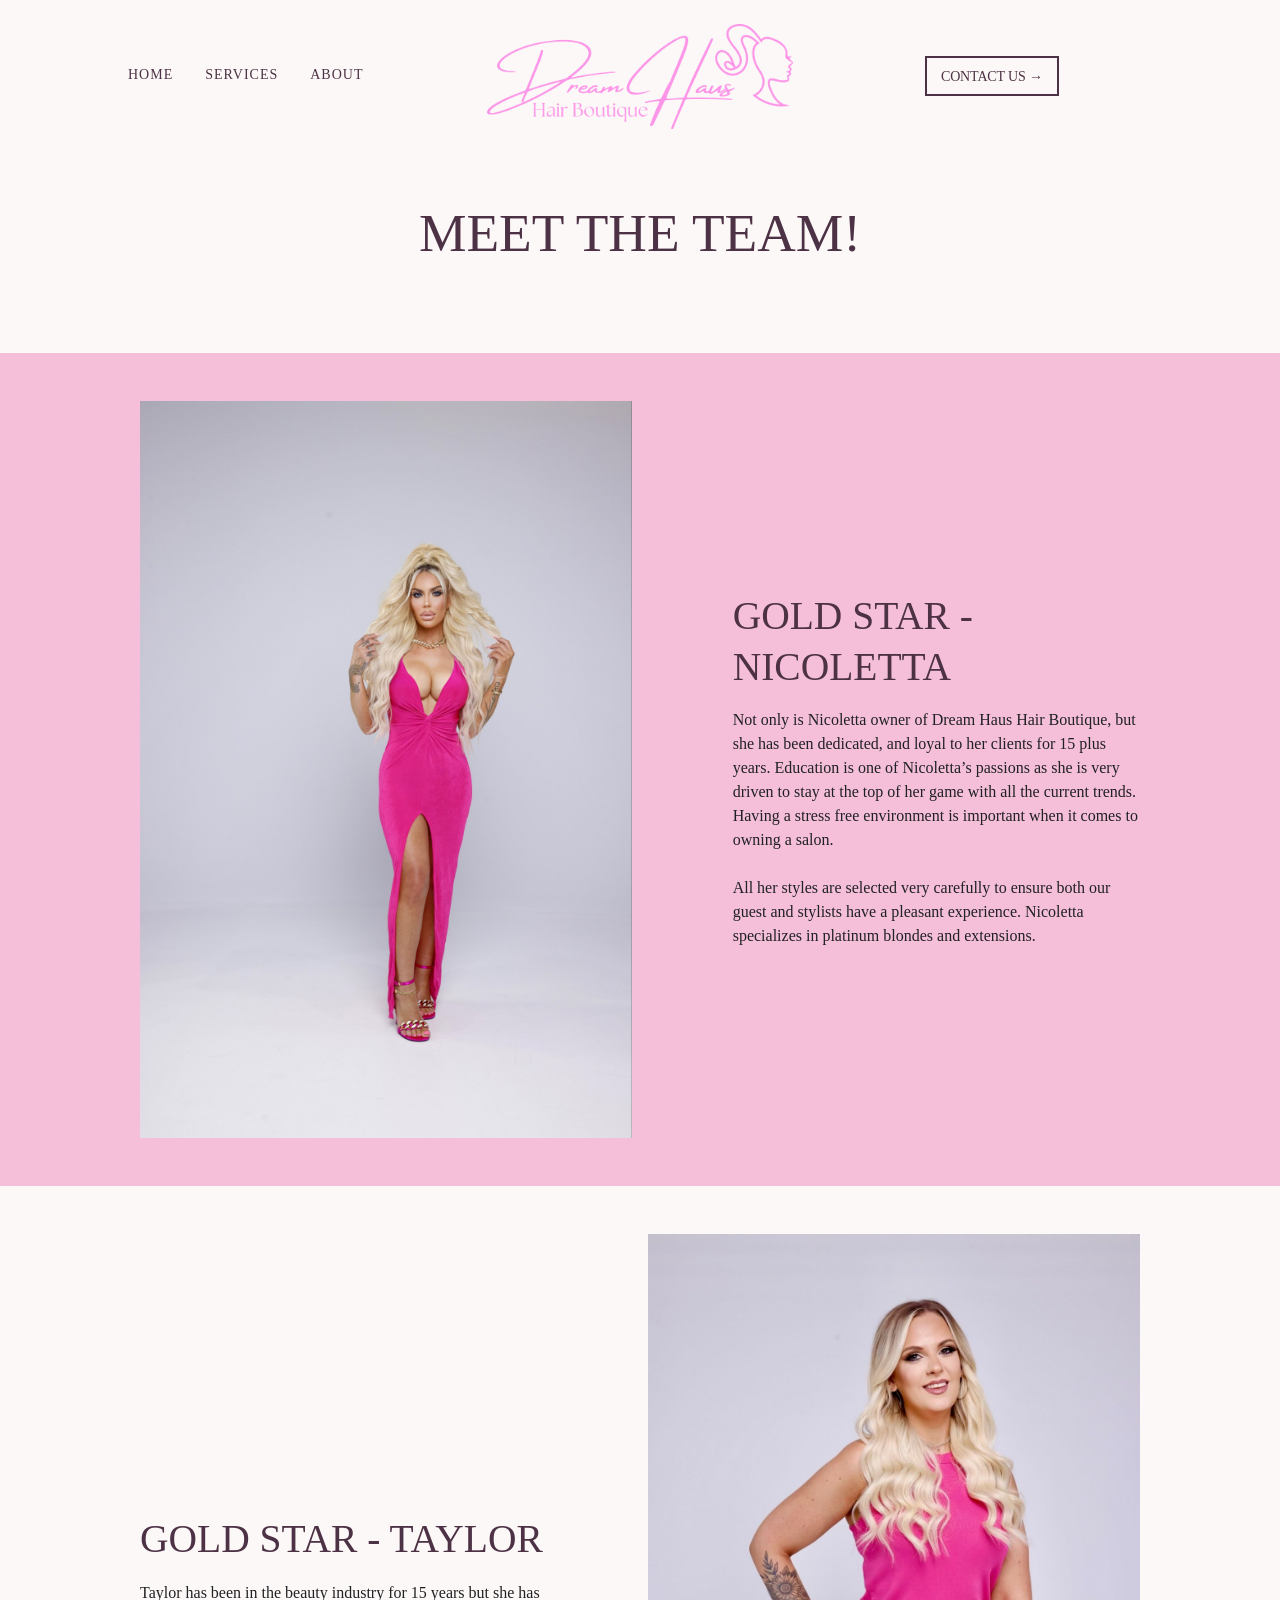
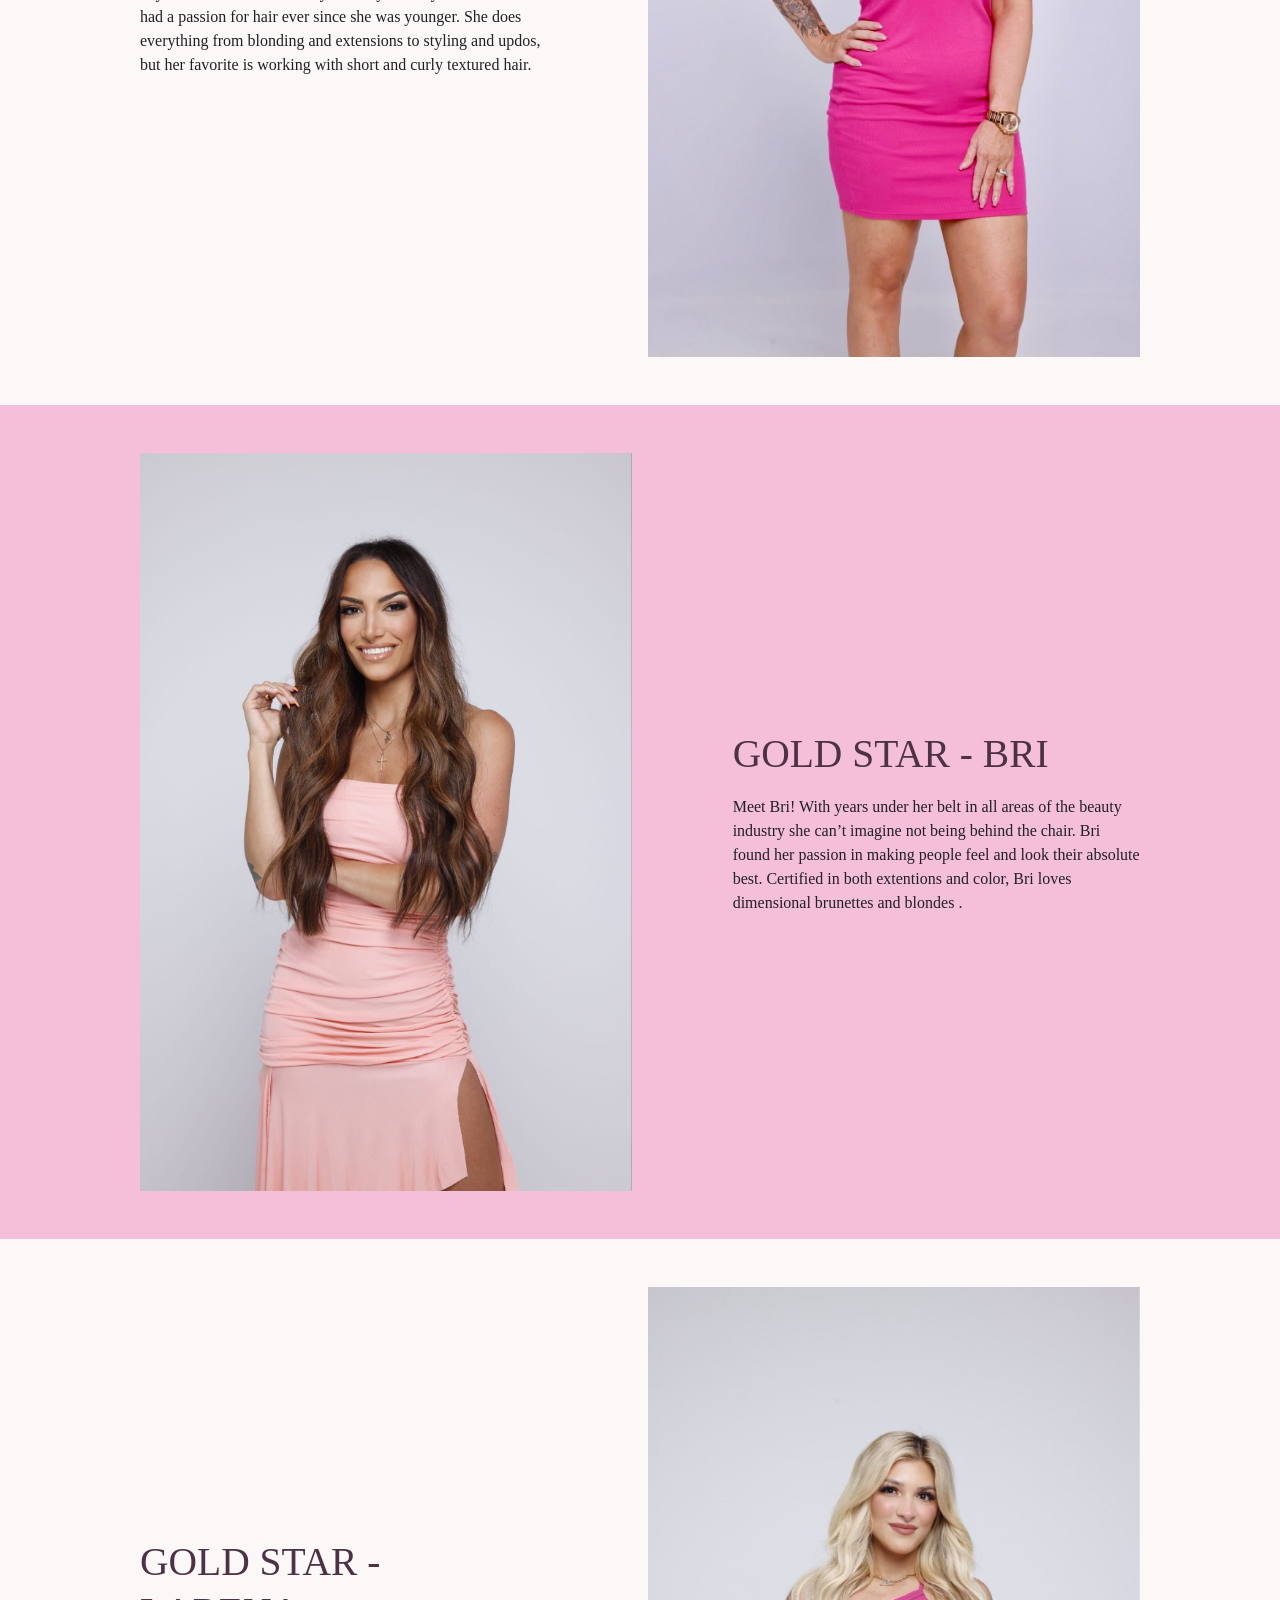
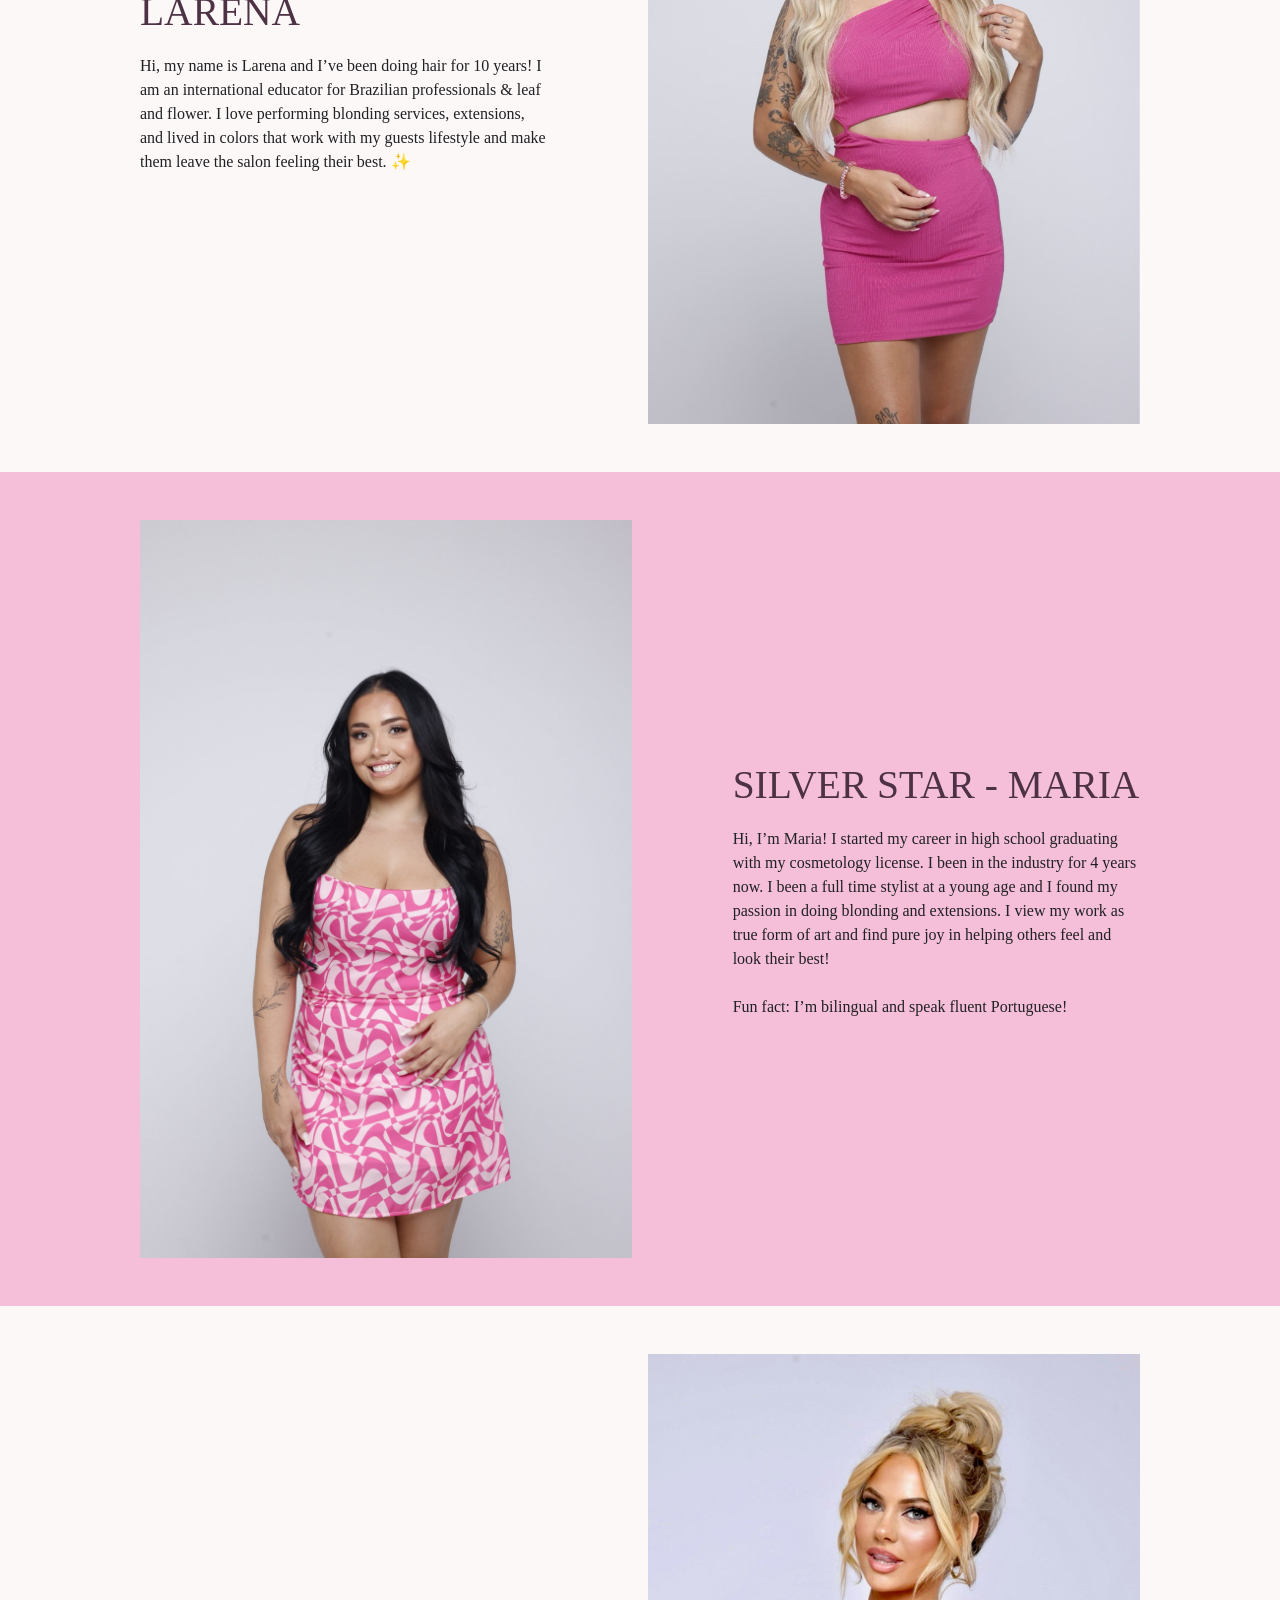
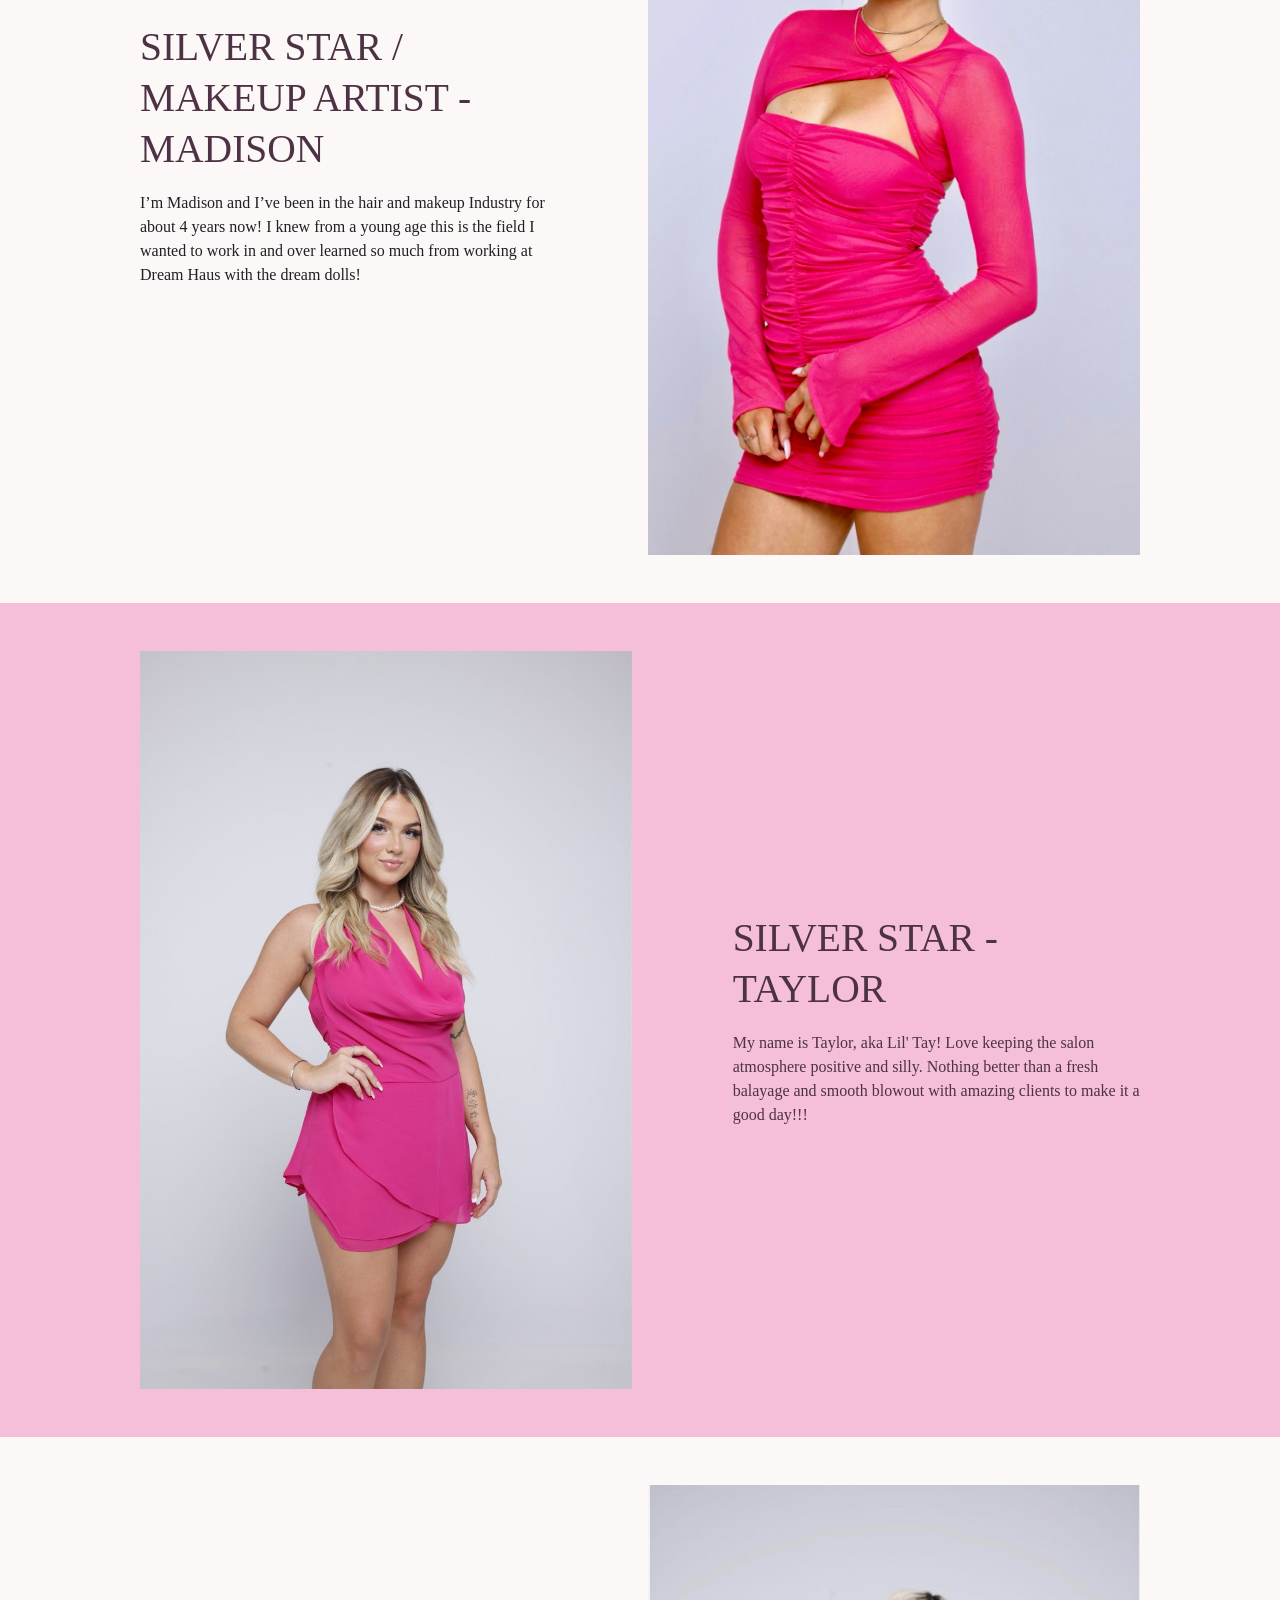
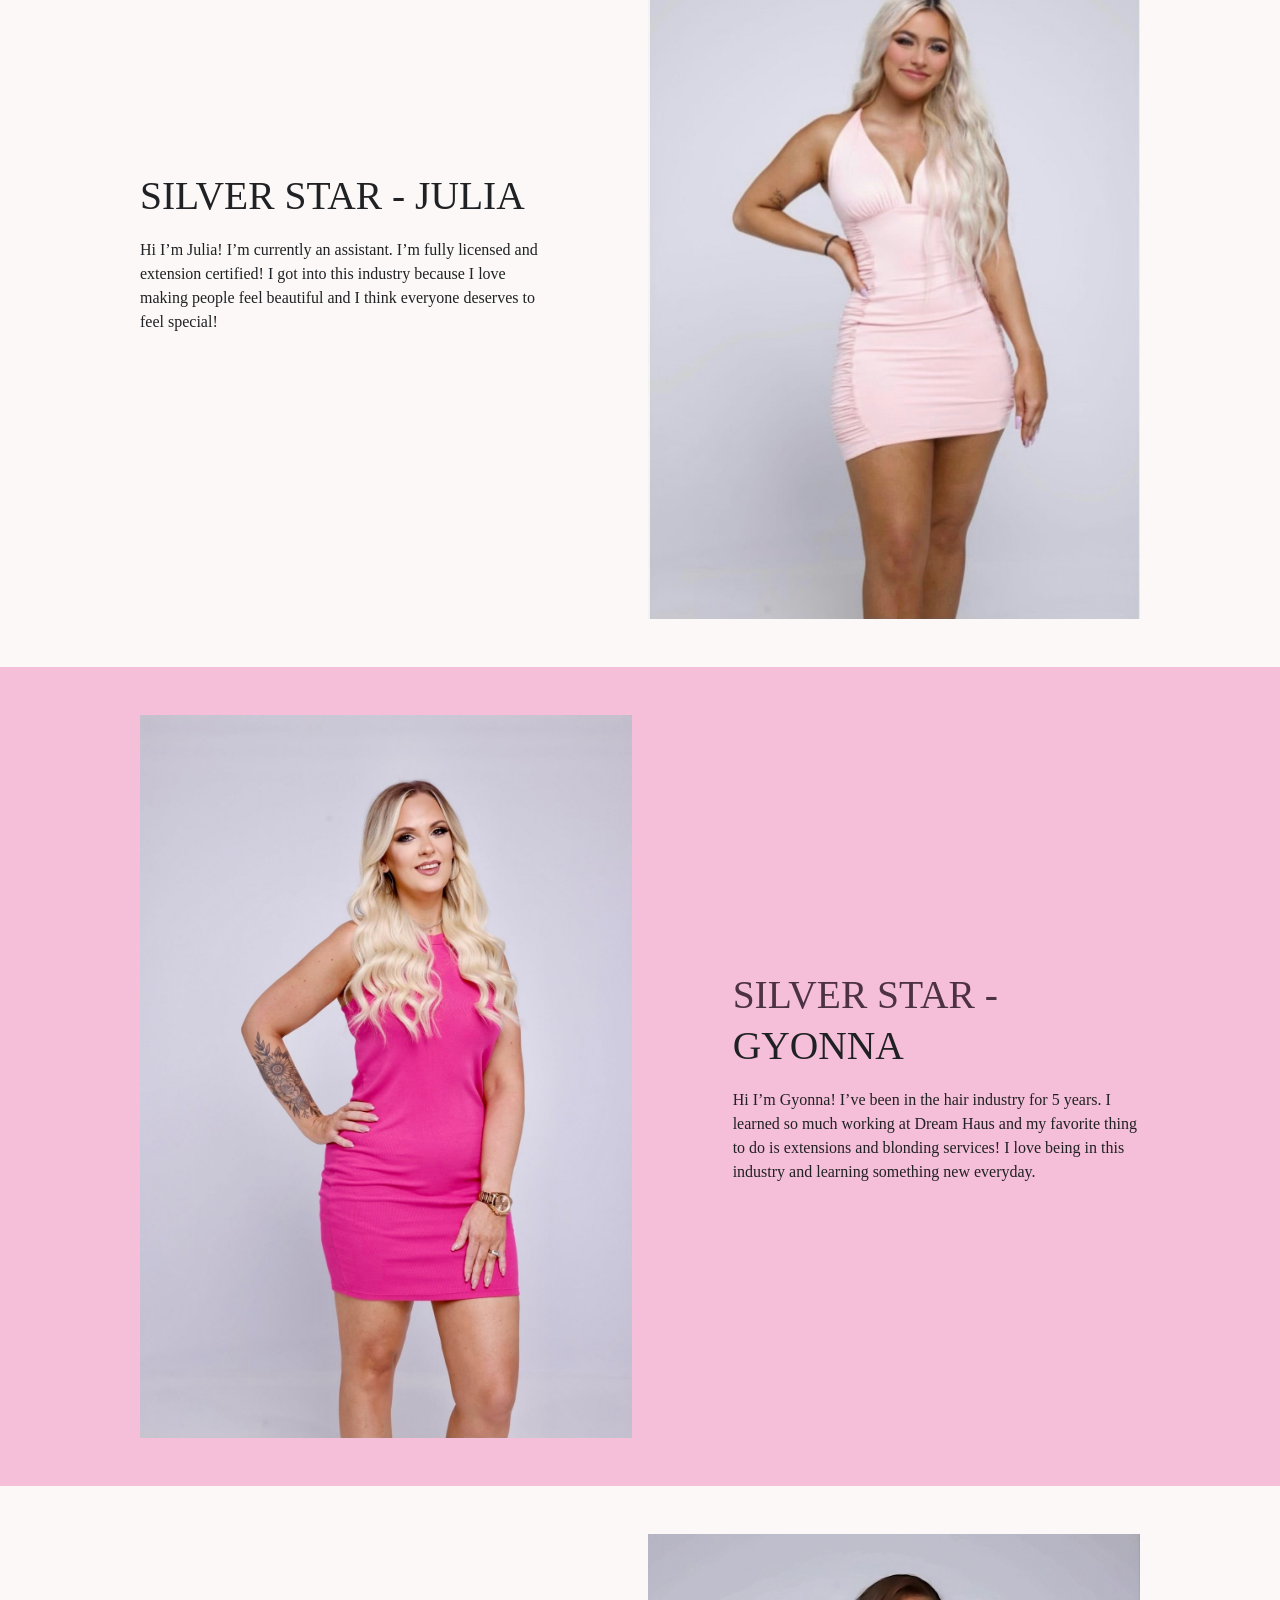
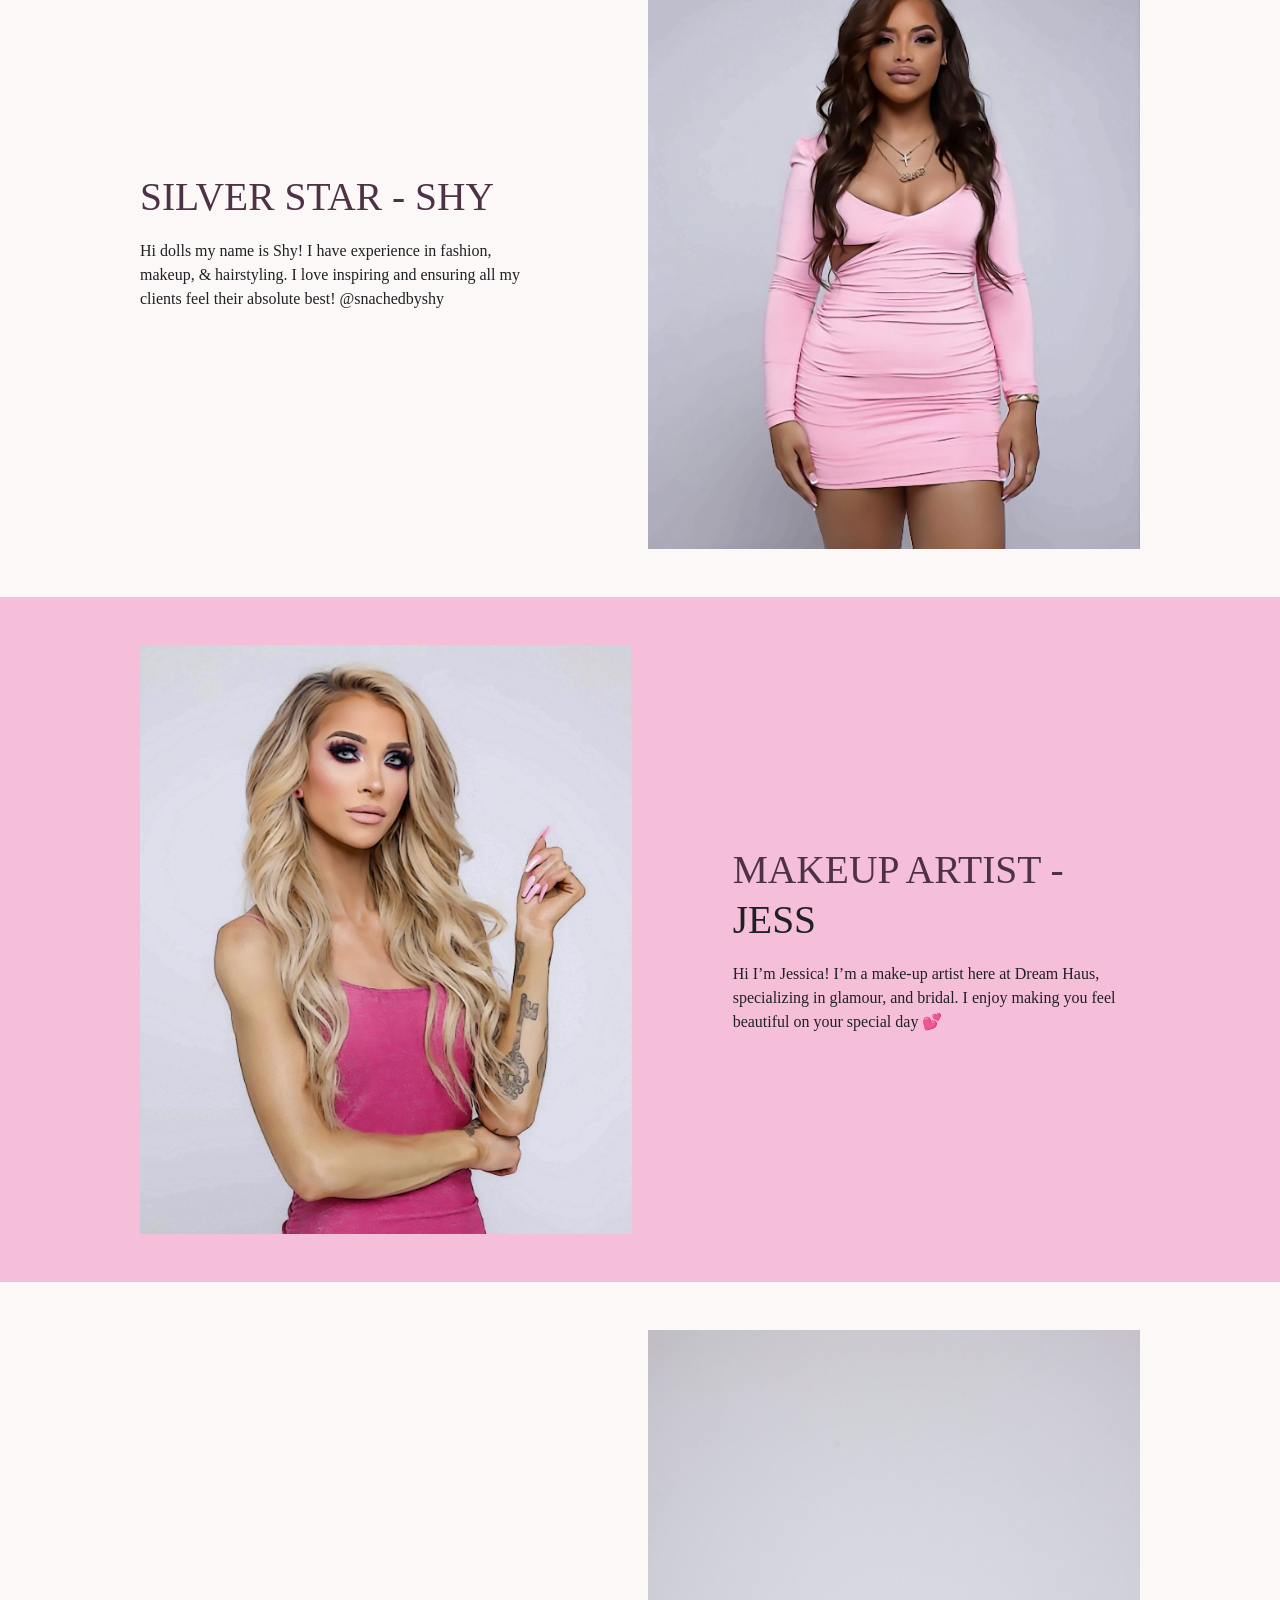
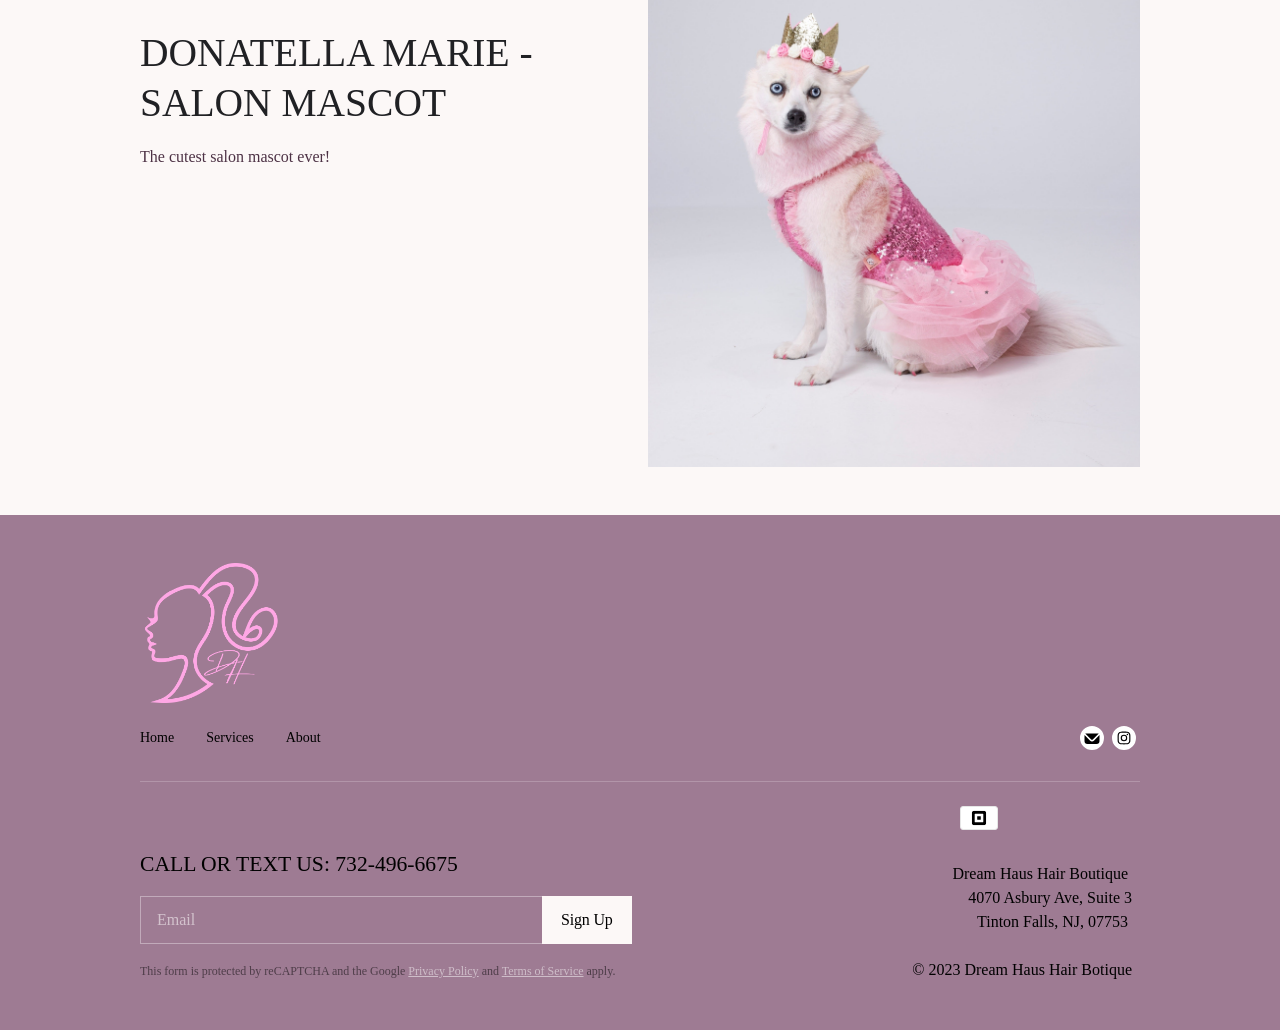
==== about/index.html @ 61d6933e "Archive Dream Haus Hair Boutique salon website" ====
<!DOCTYPE html>
<html lang="en">
<head><style class="vjs-styles-defaults">
      .video-js {
        width: 300px;
        height: 150px;
      }

      .vjs-fluid:not(.vjs-audio-only-mode) {
        padding-top: 56.25%
      }
    </style>








<!-- End Wayback Rewrite JS Include -->

    <title>Team | Dream Haus Hair Boutique</title>
<meta name="robots" content="noindex, nofollow">
    <meta charset="utf-8">
    <meta name="viewport" content="width=device-width, initial-scale=1, maximum-scale=1">
    <meta name="generator" content="Square Online">
    <link rel="shortcut icon" type="image/x-icon" href="/assets/f0bd543a-Dream-Haus-Fav.png">
    

    <style>
        .loading-view {
            width: 100vw;
            height: 100vh;
            display: flex;
            justify-content: center;
            align-items: center;
            position: fixed;
            top: 0;
            left: 0;
            z-index: 100;
        }

        .loading-container {
            width: 62px;
            height: 54px;
            display: grid;
            grid-template-columns: repeat(3, 1fr);
            grid-gap: 12px;
        }

        @media (min-width: 840px) {
            .loading-container {
                width: 72px;
                height: 54px;
                grid-gap: 12px;
            }
        }

        .dot-container {
            width: 100%;
            height: 100%;
            background: linear-gradient(#fcf8f720, #fcf8f7);
            /* Base64 encoded simple circle SVG /resources/assets/js/prime/src/site/components/ui/circle.svg */
            mask-image: url('[data-uri]');
            -webkit-mask-image: url('[data-uri]');
            mask-repeat: no-repeat;
            -webkit-mask-repeat: no-repeat;
            mask-size: 100% auto;
            -webkit-mask-size: 100% auto;
            mask-position: bottom;
            -webkit-mask-position: bottom;
            animation: loading-view-movement;
            animation-delay: 0s;
            animation-duration: 3750ms;
            animation-iteration-count: infinite;
            animation-timing-function: cubic-bezier(0.8, 0, 0.8, 1);
        }

        .dot-container:nth-of-type(2) {
            animation-delay: 130ms;
        }

        .dot-container:nth-of-type(3) {
            animation-delay: 260ms;
        }

        @keyframes loading-view-movement {
            /* up and down for 3s, stop for 750ms */
            0%, 27%, 54% {
                mask-position: bottom;
                -webkit-mask-position: bottom;
            }

            14%, 41%, 68% {
                mask-position: top;
                -webkit-mask-position: top;
            }

            27%, 54%, 81%, 100% {
                mask-position: bottom;
                -webkit-mask-position: bottom;
            }
        }
    </style>

    
        
    
    
        
    
    
        
    
    
            
    
    
    
    
    
    

        <meta name="description" content="Meet the team at Dream Haus Hair Boutique">
    
    
                
                        
        
    
    

    

    

    

    

    





    
    

    <link rel="stylesheet" href="/assets/17eb58cc-site.fe6111c0d20f4d1424aa.css">
<link rel="stylesheet" type="text/css" href="/assets/f4f59236-standard-page.08b17c8de1b193eb3622.css"><link data-vue-meta="1" rel="canonical" href="/about/"><link data-vue-meta="1" rel="shortcut icon" type="image/x-icon" href="/assets/f0bd543a-Dream-Haus-Fav.png"><meta data-vue-meta="1" data-vmid="description" name="description" content="Meet the team at Dream Haus Hair Boutique"><meta data-vue-meta="1" og:title="Team"><meta data-vue-meta="1" og:description=""><style data-vue-meta="1" data-vmid="pageStyles" type="text/css">:root {
	--base-font-size: 16;
	--type-scale: 1.25;
	--primary-font: Cochin;
	--secondary-font: "Brooklyn Normal";
	--primary-font-weight: 400;
	--secondary-font-weight: 400;
	--ui-font: "Brooklyn Normal";
	--ui-font-weight: 400;
	--title-font: var(--primary-font);
	--title-font-weight: var(--primary-font-weight);
	--body-font: var(--secondary-font);
	--body-font-weight: var(--secondary-font-weight);
	--site-title-font: var(--primary-font);
	--site-title-font-weight: var(--primary-font-weight);
	--headline-font: var(--primary-font);
	--headline-font-weight: var(--primary-font-weight);
	--section-title-font: var(--primary-font);
	--section-title-font-weight: var(--primary-font-weight);
	--section-callout-font: var(--primary-font);
	--section-callout-font-weight: var(--primary-font-weight);
	--attribution-font: var(--ui-font);
	--attribution-font-weight: var(--ui-font-weight);
	--navigation-font: var(--ui-font);
	--navigation-font-weight: var(--ui-font-weight);
	--product-price-font: var(--ui-font);
	--product-price-font-weight: var(--ui-font-weight);
	--button-font: var(--ui-font);
	--button-font-weight: var(--ui-font-weight);
	--primary-color: #fcf8f7;
	--color-secondary-soft-red-WUOSCg: #f5bfd9;
	--color-secondary-TbIWfX: #762148;
	--color-secondary-Amiesu: #4d3245;
	--color-secondary-BezCGg: #fcf8f7;
	--color-secondary-xZcLXQ: #9e7b93;
	--gray-light-one: #f8f7f7;
	--gray-light-two: #e6e6e6;
	--gray-dark: #4d4d4d;
	--color-white: #ffffff;
	--color-black: #000000;
	--primary-bright-dark: #632b1d;
	--primary-subtle-dark: #30211d;
	--primary-bright-light: #e2aa9c;
	--primary-subtle-light: #f5f0ef;
	--primary-contrast-color: #000000;
	--secondary-bright-dark: #2d3953;
	--secondary-subtle-dark: #1d2330;
	--secondary-bright-light: #acb9d2;
	--secondary-subtle-light: #eff1f5;
	--secondary-contrast-color: #000000;
	--site-background-color: var(--color-white);
	--gutter-column-xs: 16px;
	--gutter-column-sm: 16px;
	--gutter-column-md: 16px;
	--gutter-column-lg: 16px;
	--gutter-column-xl: 16px;
	--gutter-row-xs: 16px;
	--gutter-row-sm: 16px;
	--gutter-row-md: 16px;
	--gutter-row-lg: 16px;
	--gutter-row-xl: 16px;
}

.container {
	margin: 0 auto;
}

.w-block--contain-none .container {
	max-width: none;
}

.w-block--contain-block {
	max-width: 1200px;
}
</style><link rel="stylesheet" type="text/css" href="/assets/31ca4b6c-navigation-mobile.220b7388b07046521bf7.css"><link rel="stylesheet" type="text/css" href="/assets/f31b1c53-98356.68e96807706149576080.css"><link rel="stylesheet" type="text/css" href="/assets/bdc9e005-cart-1.7c112c97cb2c67b9a188.css"><link rel="stylesheet" type="text/css" href="/assets/55d44688-36887.bdfcc571908f538531c5.css"><link rel="stylesheet" type="text/css" href="/assets/844de93e-header-4.e25d1b99b28f4d859db1.css"><link rel="stylesheet" type="text/css" href="/assets/d6cf891a-13356.0d23e20e74470fc59a86.css"><link rel="stylesheet" type="text/css" href="/assets/9d82b3d5-banner-3.89e673755b93ebabe1f4.css"><link rel="stylesheet" type="text/css" href="/assets/088e6afe-text-and-image-2-row.dc4d1de486759fd87782.css"><link rel="stylesheet" type="text/css" href="/assets/a3d612d4-text-and-image-2-row-mirror.1287c74050d67daab39c.css"><link rel="stylesheet" type="text/css" href="/assets/5a040ee2-97595.846a39d0b695f5dd9190.css"><link rel="stylesheet" type="text/css" href="/assets/27bbe3d0-footer-7.5047ca6d7f6e8649331e.css"></head>
<body class="show-all-popups">
<div data-v-d71588e4="" class="app-container"><div data-v-d71588e4="" class="📚19-6-9rI2oH" style="--maker-color-neutral-0: #ffffff; --maker-color-neutral-10: #f1f1f1; --maker-color-neutral-20: #d3d3d3; --maker-color-neutral-80: #707070; --maker-color-neutral-90: #1b1b1b; --maker-color-neutral-100: #000000; --maker-color-primary: #fcf8f7; --maker-color-background: #ffffff; --maker-color-heading: #4d3245; --maker-color-body: #4d3245; --maker-color-elevation: #ffffff; --maker-color-overlay: rgba(0, 0, 0, 0.32); --maker-color-error-fill: #cd2026; --maker-font-heading-font-family: &quot;Cochin&quot;; --maker-font-heading-font-weight: 400; --maker-font-body-font-family: &quot;Brooklyn Normal&quot;; --maker-font-body-font-weight: 400; --maker-font-label-font-family: &quot;Brooklyn Normal&quot;; --maker-font-label-font-weight: 400; --maker-shape-default-border-radius: 0px; --maker-shape-card-border-radius: 0px; --maker-shape-button-border-radius: 0px; --maker-shape-image-border-radius: 0px; --maker-shape-thumbnail-border-radius: 0px;"><div data-v-d71588e4="" id="app" class="📚19-6-9QtxK6 📚19-6-9_EoEp theme-square w-background-light"><div data-v-d71588e4="" tabindex="0" class=""><div data-v-d99cc876="" class="reset-z-index"> <!----> <div data-v-68b20074="" data-v-d99cc876=""><div data-v-d5f23816="" data-v-68b20074="" class="slideout" style="--slideout-max-height: 0; display: none;"><div data-v-d5f23816="" class="slideout__overlay"></div> <div data-v-d5f23816=""><div data-v-614c05a6="" data-v-d5f23816="" class="w-container slideout__content col slideout--right"><div data-v-6bcfc41e="" data-v-6bda7270="" data-v-d5f23816="" class="w-cell slideout__row row" data-v-614c05a6=""><div data-v-301e84c2="" data-v-d5f23816="" id="ouVvHj" data-block-purpose="nav-mobile@^1.1.0" class="w-block-wrapper" type="block"> <div data-v-301e84c2=""><div data-v-7d258f40="" data-v-34fad261="" data-v-301e84c2="" class="nav-mobile w-block w-background-light" id="42ff90e0-8b7c-11ed-9921-99718af7f7d8" layout="navigation-mobile" shortid="ouVvHj" style="background-color: var(--color-white); --text-color: #4d3245; --text-color-10: #eeebed; --text-color-20: #dcd6da; --text-color-30: #cac2c8; --text-color-40: #b8adb5; --text-color-50: #a699a2; --text-color-60: #958490; --text-color-70: #83707d; --text-color-80: #715b6b; --text-color-90: #5f4758; --text-color-alpha-10: rgba(77, 50, 69, 0.1); text-align: center; flex-direction: column; height: 100vh;"><div data-v-34fad261="" class="container content-align--center"><div data-v-614c05a6="" data-v-34fad261="" class="w-container row"><div data-v-6bcfc41e="" data-v-34fad261="" class="w-cell col col-10 col-sm-10 col-md-10 col-lg-10 cell--empty align--left" data-v-614c05a6="" style="margin-top: calc(var(--gutter-row-xs) * 1); margin-bottom: calc(var(--gutter-row-xs) * 1);"></div> <div data-v-6bcfc41e="" data-v-34fad261="" class="w-cell col col-2 col-sm-2 col-md-2 col-lg-2 align--right" data-v-614c05a6="" style="margin-top: calc(var(--gutter-row-xs) * 1); margin-bottom: calc(var(--gutter-row-xs) * 1);"><div data-v-ab1ca44a="" data-v-34fad261="" class="w-wrapper" data-v-6bcfc41e=""> <div data-v-70b8cb91="" data-v-34fad261="" class="nav-icon nav-icon__close" id="42ff9700-8b7c-11ed-8518-21221bf452c3" data-v-ab1ca44a=""><span data-v-4700918e="" data-v-70b8cb91="" class="icon 📚19-6-9vCfSe" style="--color: var(--color-secondary-Amiesu); --icon-size: 24px; --fill: currentColor;"></span></div></div></div></div></div> <div data-v-34fad261="" class="nav-scroll"><!----> <div data-v-ab1ca44a="" data-v-34fad261="" class="w-wrapper"> <div data-v-53e2d1eb="" data-v-34fad261="" id="42ff94a0-8b7c-11ed-a25c-49b30ce0ca62" data-v-ab1ca44a=""><nav data-v-53e2d1eb="" class="w-nav nav--mobile"><ul data-v-53e2d1eb="" class="nav__main"><li data-v-53e2d1eb="" class="nav__item"><a data-v-53e2d1eb="" href="/" class="router-link-active" allow-nav="">
						Home
					</a></li><li data-v-53e2d1eb="" class="nav__item"><a data-v-53e2d1eb="" href="/services/" class="" allow-nav="">
						Services
					</a></li><li data-v-53e2d1eb="" class="nav__item"><a data-v-53e2d1eb="" href="/about/" class="router-link-exact-active router-link-active" allow-nav="">
						About
					</a></li> <!----> <!----></ul></nav></div></div> <div data-v-e2a9ea0a="" data-v-34fad261="" class="mobile-nav__button"><a type="button" href="/contact-us/" class="📚19-6-9vQBWk 📚19-6-9X_B6s 📚19-6-9tMshx 📚19-6-9_N8aS w-button w-button--button w-button--secondary w-button--small" style="--color-main: #4d3245; --color-contrast: #ffffff; --color-hover: #4d324514; --color-active: #4d324529; --color-focus: #4d32454d; --border-radius: 0px; --border-radius-hover: 0px; --border-width: 2px; --border-width-hover: 2px; --font-family: &quot;Brooklyn Normal&quot;; --font-weight: 400; --font-family-hover: &quot;Brooklyn Normal&quot;; --font-weight-hover: 400;"><!----> <span class="📚19-6-9DK0_A 📚19-6-9O_pqx"><!----> <span data-v-54fd6eb4="" data-v-7e8396da="" data-v-e2a9ea0a="" pattern="inherit" size="0" element="div" class="text-component text w-text--rendered" style="--inline-link-color: var(--color-secondary-Amiesu);"><p>CONTACT US →</p></span> <span data-v-e2a9ea0a=""></span></span> <!----></a></div></div></div></div></div> <div data-v-301e84c2="" data-v-d5f23816="" id="smJltu" data-block-purpose="cart@^1.1.0" class="w-block-wrapper" type="block" style="display: none;"> <div data-v-301e84c2="" class="📚19-6-9rI2oH" style="--maker-color-neutral-0: #ffffff; --maker-color-neutral-10: #f1f1f1; --maker-color-neutral-20: #d3d3d3; --maker-color-neutral-80: #707070; --maker-color-neutral-90: #1b1b1b; --maker-color-neutral-100: #000000; --maker-color-primary: #fcf8f7; --maker-color-background: #ffffff; --maker-color-heading: #4d3245; --maker-color-body: #4d3245; --maker-color-elevation: #ffffff; --maker-color-overlay: rgba(0, 0, 0, 0.32); --maker-color-error-fill: #cd2026; --maker-font-heading-font-family: &quot;Cochin&quot;; --maker-font-heading-font-weight: 400; --maker-font-body-font-family: &quot;Brooklyn Normal&quot;; --maker-font-body-font-weight: 400; --maker-font-label-font-family: &quot;Brooklyn Normal&quot;; --maker-font-label-font-weight: 400; --maker-shape-default-border-radius: 0px; --maker-shape-card-border-radius: 0px; --maker-shape-button-border-radius: 0px; --maker-shape-image-border-radius: 0px; --maker-shape-thumbnail-border-radius: 0px; background: none;"><div data-v-69ce6424="" data-v-301e84c2="" class="slideout-cart-container w-block 📚19-6-9rI2oH" id="42ff9dd0-8b7c-11ed-9fe7-b710de35ff24" layout="cart-1" shortid="smJltu" style="--maker-color-neutral-0: #ffffff; --maker-color-neutral-10: #f1f1f1; --maker-color-neutral-20: #d3d3d3; --maker-color-neutral-80: #707070; --maker-color-neutral-90: #1b1b1b; --maker-color-neutral-100: #000000; --maker-color-primary: #fcf8f7; --maker-color-background: #ffffff; --maker-color-heading: #4d3245; --maker-color-body: #4d3245; --maker-color-elevation: #ffffff; --maker-color-overlay: rgba(0, 0, 0, 0.32); --maker-color-error-fill: #cd2026; --maker-font-heading-font-family: &quot;Cochin&quot;; --maker-font-heading-font-weight: 400; --maker-font-body-font-family: &quot;Brooklyn Normal&quot;; --maker-font-body-font-weight: 400; --maker-font-label-font-family: &quot;Brooklyn Normal&quot;; --maker-font-label-font-weight: 400; --maker-shape-default-border-radius: 0px; --maker-shape-card-border-radius: 0px; --maker-shape-button-border-radius: 0px; --maker-shape-image-border-radius: 0px; --maker-shape-thumbnail-border-radius: 0px;"><form data-v-69ce6424=""><div data-v-2e2967c3="" data-v-2948cb20="" data-v-69ce6424="" class="blade-wrapper" elements="[object Object],[object Object],[object Object],[object Object],[object Object]" styles="[object Object]" content-align="" background="[object Object]" style="--fulfillment-button-color: var(--maker-color-neutral-100);"><!----> <div data-v-2e2967c3="" class="heading compact-style-heading"><div data-v-2e2967c3="" class="heading-content"><h3 data-v-2e2967c3="" class="heading-title">
				Shopping Cart
			</h3> <div data-v-2e2967c3="" class="icon-wrapper"><span data-v-4700918e="" data-v-2e2967c3="" class="icon heading-icon 📚19-6-9vCfSe" style="--color: currentColor; --icon-size: 16px; --fill: currentColor;"></span></div></div> <div data-v-2e2967c3="" class="banner"><div data-v-2948cb20="" data-v-2e2967c3=""><div class="📚19-6-9M_oGn 📚19-6-9EiA8m 📚19-6-9_FcUo" style="--color: var(--maker-color-neutral-90, #1b1b1b); --color-icon: #cd2026; --color-bg: #f6eceb;"><div class="📚19-6-9ill5_"><div class="📚19-6-9Ok3dF"><span data-v-4700918e="" class="icon 📚19-6-9vCfSe 📚19-6-9Eo92s" style="--color: currentColor; --icon-size: 16px; --fill: currentColor;"></span></div> <div>
	There was an error. Please try again.
</div></div> <!----></div> <!----> <!----></div></div></div> <div data-v-2e2967c3="" class="content"><div data-v-2948cb20="" data-v-2e2967c3="" class="cart-middle"><div data-v-614c05a6="" data-v-2948cb20="" class="w-container cart-slideout-container col" data-v-2e2967c3=""></div></div> <!----></div> <div data-v-2e2967c3="" class="footing" style="display: none;"><div data-v-2948cb20="" data-v-2e2967c3="" class="cart-slideout-container__checkout js-cart-slideout-container__checkout"><!----> <button data-v-2948cb20="" type="button" disabled="disabled" class="cart-slideout-container__checkout-button 📚19-6-9vQBWk 📚19-6-9wcHKQ 📚19-6-9S6z9M 📚19-6-9_N8aS 📚19-6-9vaDLi" data-v-2e2967c3="" style="--color-main: #fcf8f7; --color-contrast: #000000; --color-hover: #f1ded9; --color-active: #e6c4bc; --color-focus: #fcf8f74d;"><!----> <span class="📚19-6-9DK0_A 📚19-6-9O_pqx">
				Checkout
			</span> <!----></button></div> <div data-v-2948cb20="" data-v-2e2967c3="" class="font--large continue-shopping"><button data-v-2948cb20="" type="button" class="📚19-6-9_xxoX 📚19-6-9t5BZq" data-v-2e2967c3="" style="--color: #4d3245;"><!----> <span class="📚19-6-9qfj5z">
				Continue Shopping
			</span></button></div> <div data-v-2948cb20="" class="cart-section__divider 📚19-6-9_q2yX" data-v-2e2967c3="" style="--divider-color: #d3d3d3; --divider-size: 1px;"></div> <div data-v-2948cb20="" data-v-2e2967c3="" class="accepted-pay accepted-pay--new-line"><div data-v-2948cb20="" data-v-2e2967c3="" class="accepted-pay__text">
				Accepted here
			</div> <div data-v-584fc356="" data-v-2948cb20="" class="payment-methods" data-v-2e2967c3=""><span data-v-584fc356="" class="square-pay"><svg data-v-584fc356="" xmlns="http://www.w3.org/2000/svg" width="24" height="24" viewBox="0 0 24 24" version="1.1" class="square-pay__icon"><path d="M 3.469 0.034 C 2.879 0.110, 2.269 0.345, 1.740 0.699 C 1.451 0.892, 0.892 1.451, 0.699 1.740 C 0.397 2.191, 0.186 2.694, 0.069 3.240 C 0.018 3.483, 0.015 3.896, 0.015 12 C 0.015 20.104, 0.018 20.517, 0.069 20.760 C 0.248 21.594, 0.587 22.222, 1.182 22.819 C 1.767 23.405, 2.411 23.753, 3.240 23.931 C 3.483 23.982, 3.896 23.985, 12 23.985 C 20.221 23.985, 20.514 23.983, 20.775 23.928 C 21.295 23.819, 21.811 23.602, 22.260 23.301 C 22.549 23.108, 23.108 22.549, 23.301 22.260 C 23.672 21.706, 23.970 20.890, 23.970 20.431 C 23.970 20.365, 23.983 20.310, 24 20.310 C 24.020 20.310, 24.030 17.508, 24.030 11.963 C 24.029 6.562, 24.019 3.631, 24 3.660 C 23.979 3.693, 23.971 3.670, 23.970 3.576 C 23.969 3.262, 23.788 2.634, 23.577 2.214 C 23.375 1.812, 23.172 1.536, 22.818 1.182 C 22.242 0.607, 21.643 0.274, 20.835 0.081 L 20.565 0.017 12.120 0.012 C 7.333 0.009, 3.586 0.019, 3.469 0.034 M 0.015 12 C 0.015 16.595, 0.018 18.475, 0.022 16.178 C 0.027 13.880, 0.027 10.120, 0.022 7.823 C 0.018 5.525, 0.015 7.405, 0.015 12 M 5.646 4.847 C 5.308 4.938, 5.012 5.197, 4.884 5.514 L 4.815 5.685 4.815 12 L 4.815 18.315 4.884 18.484 C 4.966 18.687, 5.137 18.889, 5.333 19.016 C 5.641 19.213, 5.196 19.202, 12.077 19.193 L 18.315 19.185 18.486 19.116 C 18.688 19.034, 18.924 18.832, 19.033 18.646 C 19.211 18.342, 19.201 18.735, 19.193 11.923 L 19.185 5.685 19.113 5.505 C 19.014 5.259, 18.741 4.986, 18.495 4.887 L 18.315 4.815 12.060 4.809 C 6.704 4.804, 5.782 4.810, 5.646 4.847 M 9.409 9.044 C 9.261 9.097, 9.128 9.222, 9.057 9.375 C 9.004 9.489, 9.001 9.625, 9.001 11.970 C 9 13.692, 9.010 14.481, 9.034 14.565 C 9.077 14.721, 9.279 14.923, 9.435 14.966 C 9.603 15.013, 14.397 15.013, 14.565 14.966 C 14.635 14.947, 14.736 14.882, 14.809 14.809 C 14.882 14.736, 14.947 14.635, 14.966 14.565 C 15.013 14.397, 15.013 9.603, 14.966 9.435 C 14.923 9.279, 14.721 9.077, 14.565 9.034 C 14.481 9.010, 13.698 9.001, 11.985 9.001 C 9.974 9.002, 9.504 9.010, 9.409 9.044" fill-rule="evenodd"></path></svg></span>         <!----> <!----> <!----> <!----></div></div></div></div></form></div></div></div></div></div></div></div> <div data-v-614c05a6="" data-v-68b20074="" class="w-container main-container col"><div data-v-6bcfc41e="" data-v-6bda7270="" data-v-091f3071="" data-v-68b20074="" class="w-cell header-banner-wrapper row" data-v-614c05a6="" style="--transparent-header-height: 1519px;"><div data-v-301e84c2="" data-v-091f3071="" id="BfuVMU" data-block-purpose="header@^1.1.0" class="w-block-wrapper header" type="block"> <div data-v-301e84c2="" class="📚19-6-9rI2oH" style="--maker-color-neutral-0: #fcf8f7; --maker-color-neutral-10: #eeeae9; --maker-color-neutral-20: #d0cdcc; --maker-color-neutral-80: #6f6d6d; --maker-color-neutral-90: #1b1b1b; --maker-color-neutral-100: #000000; --maker-color-primary: #fcf8f7; --maker-color-background: #fcf8f7; --maker-color-heading: #4d3245; --maker-color-body: #4d3245; --maker-color-elevation: #ffffff; --maker-color-overlay: rgba(0, 0, 0, 0.32); --maker-color-error-fill: #cd2026; --maker-font-heading-font-family: &quot;Cochin&quot;; --maker-font-heading-font-weight: 400; --maker-font-body-font-family: &quot;Brooklyn Normal&quot;; --maker-font-body-font-weight: 400; --maker-font-label-font-family: &quot;Brooklyn Normal&quot;; --maker-font-label-font-weight: 400; --maker-shape-default-border-radius: 0px; --maker-shape-card-border-radius: 0px; --maker-shape-button-border-radius: 0px; --maker-shape-image-border-radius: 0px; --maker-shape-thumbnail-border-radius: 0px; background: none;"><div data-v-0438c993="" data-v-2190610a="" data-v-301e84c2="" class="w-block-header w-block" subnavcolor="--primary-color" id="42ff7fe0-8b7c-11ed-980a-cfe5d10fa4e7" layout="header-4" shortid="BfuVMU" textalign="" style="--text-color: #4d3245; --text-color-10: #ebe5e6; --text-color-20: #dad1d4; --text-color-30: #c8bdc2; --text-color-40: #b6a9b0; --text-color-50: #a5959e; --text-color-60: #93828d; --text-color-70: #826e7b; --text-color-80: #705a69; --text-color-90: #5f4657; --text-color-alpha-10: rgba(77, 50, 69, 0.1);"><div data-v-0438c993="" style="height: 0px;"></div> <div data-v-0438c993="" class="w-block-background" style="background-color: var(--primary-color); top: 0px; --sticky-header-bg-color: #ffffff;"><div data-v-2190610a="" class="w-header header-4 container header-content content-align--center" style="text-align: center; min-height: auto; --icons-spacing: calc(var(--gutter-column) * 0.66);"><div data-v-614c05a6="" data-v-2190610a="" class="w-container header__content-container row"><div data-v-6bcfc41e="" data-v-2190610a="" class="w-cell header__flex header__condensed col align--left" data-v-614c05a6="" style="margin-top: calc(var(--gutter-row-sm) * 1.5); margin-bottom: calc(var(--gutter-row-sm) * 1.5);"><div data-v-695112c6="" data-v-2190610a="" class="header-animate__wrap header__navigation display-desktop" data-v-6bcfc41e=""><div data-v-ab1ca44a="" class="w-wrapper" data-v-695112c6=""> <nav data-v-2d0ce059="" class="w-nav nav--desktop square__navigation-desktop_desktopNav--ZEnDx" id="42ff8810-8b7c-11ed-a417-2be1efb225d3" data-v-ab1ca44a=""><ul data-v-2d0ce059="" class="nav__main ready nav--uppercase" style="text-align: left; --nav-color-link: var(--color-secondary-Amiesu); --nav-color-underline: var(--color-secondary-Amiesu);"><li data-v-54fd6eb4="" data-v-2d0ce059="" class="text-component nav__item 📚19-6-9uGevg 📚19-6-9EEwzY square__navigation-desktop_desktopNavItem--12r0w" style="--mobile-base-font-size: 16; --mobile-font-size-scale: 1.25; font-family: &quot;Brooklyn Normal&quot;; font-weight: 400; color: rgb(77, 50, 69);"><a data-v-2d0ce059="" href="/" class="router-link-active" allow-nav="">
					Home
				</a> <!----></li><li data-v-54fd6eb4="" data-v-2d0ce059="" class="text-component nav__item 📚19-6-9uGevg 📚19-6-9EEwzY square__navigation-desktop_desktopNavItem--12r0w" style="--mobile-base-font-size: 16; --mobile-font-size-scale: 1.25; font-family: &quot;Brooklyn Normal&quot;; font-weight: 400; color: rgb(77, 50, 69);"><a data-v-2d0ce059="" href="/services/" class="" allow-nav="">
					Services
				</a> <!----></li><li data-v-54fd6eb4="" data-v-2d0ce059="" class="text-component nav__item 📚19-6-9uGevg 📚19-6-9EEwzY square__navigation-desktop_desktopNavItem--12r0w" style="--mobile-base-font-size: 16; --mobile-font-size-scale: 1.25; font-family: &quot;Brooklyn Normal&quot;; font-weight: 400; color: rgb(77, 50, 69);"><a data-v-2d0ce059="" href="/about/" class="router-link-exact-active router-link-active" allow-nav="">
					About
				</a> <!----></li> <li data-v-54fd6eb4="" data-v-2d0ce059="" class="text-component nav__item nav__more-link 📚19-6-9uGevg 📚19-6-9EEwzY square__navigation-desktop_desktopNavItem--12r0w" style="--mobile-base-font-size: 16; --mobile-font-size-scale: 1.25; font-family: &quot;Brooklyn Normal&quot;; font-weight: 400; color: rgb(77, 50, 69); display: none;"><a data-v-2d0ce059="" href="#">More</a> <!----></li></ul> <!----></nav></div></div> <div data-v-695112c6="" data-v-8cf4aed2="" data-v-2190610a="" class="header-animate__wrap header__hamburger display-mobile" data-v-6bcfc41e=""><div data-v-ab1ca44a="" data-v-8cf4aed2="" class="w-wrapper display-mobile" data-v-695112c6=""> <div data-v-70b8cb91="" data-v-8cf4aed2="" class="hamburger-icon nav-icon nav-icon__hamburger" id="42ff8a60-8b7c-11ed-9cb5-771a7f791b9b" data-v-ab1ca44a=""><span data-v-4700918e="" data-v-70b8cb91="" class="icon 📚19-6-9vCfSe" style="--color: var(--color-secondary-Amiesu); --icon-size: 24px; --fill: currentColor;"></span></div></div></div> <div data-v-695112c6="" data-v-2190610a="" class="header-animate__wrap header__logo" data-v-6bcfc41e=""><div data-v-ab1ca44a="" class="w-wrapper" data-v-695112c6=""> <a data-v-3935e826="" href="/" class="logo__link router-link-active" id="42ff8390-8b7c-11ed-a6e9-3d15e1a48b5e" name="Dream--Haus-Logo.png" original="/uploads/b/54a43b8b6186e14a9f4f3201532e703922dc92cd9c82751faea28f1888047357/Dream--Haus-Logo_1672858623.png" logocontainerconfig="[object Object]" data-v-ab1ca44a="" style="text-align: inherit;"><span data-v-23d6841e="" data-v-3935e826="" class="w-sitelogo" data-wg-notranslate="" style="text-align: inherit;"><div data-v-a8a5a15a="" data-v-23d6841e="" class="📚19-6-9emJCV" style="--maker-image-hexagon: polygon(50% 0, 93.3012701892219% 25%, 93.3012701892219% 75%, 50% 100%, 6.69872981077807% 75%, 6.69872981077807% 25%); --width: 306.56934306569343px; --mobile-width: 145.98540145985402px;"><!----> <img sizes="(min-width: 600px) 306.56934306569343px, 145.98540145985402px" src="/assets/3a241f66-Dream--Haus-Logo_1672858623.png" alt="Dream Haus Hair Boutique logo" class="📚19-6-9j_xX0 📚19-6-9NojeF 📚19-6-9_7QZj" style="--image-height: 0px; --image-object-fit: cover; --image-object-position: center; opacity: 1;"> <!----></div></span></a></div></div> <div data-v-05025816="" data-v-2190610a="" class="header__icons header__icons" data-v-6bcfc41e=""><div data-v-695112c6="" data-v-05025816="" class="header-animate__wrap header__button display-desktop"><div data-v-ab1ca44a="" class="w-wrapper" data-v-695112c6=""> <div data-v-e2a9ea0a="" class="" data-v-ab1ca44a=""><a type="button" href="/contact-us/" class="📚19-6-9vQBWk 📚19-6-9X_B6s 📚19-6-9tMshx 📚19-6-9_N8aS w-button w-button--button w-button--secondary w-button--small" style="--color-main: #4d3245; --color-contrast: #ffffff; --color-hover: #4d324514; --color-active: #4d324529; --color-focus: #4d32454d; --border-radius: 0px; --border-radius-hover: 0px; --border-width: 2px; --border-width-hover: 2px; --font-family: &quot;Brooklyn Normal&quot;; --font-weight: 400; --font-family-hover: &quot;Brooklyn Normal&quot;; --font-weight-hover: 400;"><!----> <span class="📚19-6-9DK0_A 📚19-6-9O_pqx"><!----> <span data-v-54fd6eb4="" data-v-7e8396da="" data-v-e2a9ea0a="" pattern="inherit" size="0" element="div" class="text-component text w-text--rendered" style="--inline-link-color: var(--color-secondary-Amiesu);"><p>CONTACT US →</p></span> <span data-v-e2a9ea0a=""></span></span> <!----></a></div></div></div> <div data-v-ab1ca44a="" data-v-05025816="" class="w-wrapper icons"> <div data-v-695112c6="" data-v-9820d1ea="" data-v-05025816="" class="header-animate__wrap icon header__search" data-v-ab1ca44a=""><div data-v-70b8cb91="" data-v-9820d1ea="" class="search-icon nav-icon nav-icon__search" data-v-695112c6=""><button data-v-70b8cb91="" aria-label="Search" class="nav-btn search-icon__wrap"><span data-v-4700918e="" data-v-70b8cb91="" class="icon 📚19-6-9vCfSe" style="--color: var(--color-secondary-Amiesu); --icon-size: 24px; --fill: currentColor;"></span></button></div></div> <!----> <div data-v-05025816="" data-v-ab1ca44a="" style="display: contents;"><div data-v-695112c6="" data-v-5dfd9207="" data-v-05025816="" class="header-animate__wrap icon header__cart"><button data-v-5dfd9207="" data-v-695112c6="" aria-label="Cart icon" class="nav-btn cart-icon cart-icon__wrap"><span data-v-4700918e="" data-v-5dfd9207="" class="icon 📚19-6-9vCfSe" data-v-695112c6="" style="--color: var(--color-secondary-Amiesu); --icon-size: 24px; --fill: currentColor;"></span> <!----></button></div> <!----></div></div></div> <div data-v-428eabae="" data-v-2190610a="" class="search__wrap search__bar" data-v-6bcfc41e=""><div data-v-428eabae="" class="search-bar__wrap"><div data-v-50a1234d="" data-v-428eabae="" class="autocomplete-container search-bar"><div data-v-50a1234d="" class="📚19-6-9rIy1g"><div class="📚19-6-9_FrL8 📚19-6-9_2TXJ"><input placeholder="Search" aria-label="Search" class="📚19-6-9U4Dfn 📚19-6-9jZ_Vi"> <span class="📚19-6-9swXoB 📚19-6-9qI9Qu"><span data-v-4700918e="" data-v-50a1234d="" class="icon icon-prefix 📚19-6-9vCfSe" style="--color: currentColor; --icon-size: 24px; --fill: currentColor;"></span></span> <span class="📚19-6-9swXoB 📚19-6-9Du2TA"><span data-v-4700918e="" data-v-50a1234d="" class="icon 📚19-6-9vCfSe" style="--color: currentColor; --icon-size: 16px; --fill: currentColor;"></span></span></div> <!----></div> <!----> <div data-v-1932e3c2="" data-v-50a1234d="" class="autocomplete-dropdown square__autocomplete_autocompleteDropdown--1EI-5" value-key="name" style="display: none; position: absolute; inset: 0px auto auto 0px; margin: 0px; transform: translate(232px, 52px);" data-popper-placement="bottom"></div></div></div> <div data-v-428eabae="" class="search-bar__icon--close"><div data-v-70b8cb91="" data-v-428eabae="" class="nav-icon nav-icon__searchClose"><span data-v-4700918e="" data-v-70b8cb91="" class="icon 📚19-6-9vCfSe" style="--color: var(--color-secondary-Amiesu); --icon-size: 24px; --fill: currentColor;"></span></div></div></div></div></div> <!----></div> <!----> <!----></div></div></div></div> <div data-v-301e84c2="" data-v-091f3071="" id="gTzOyF" data-block-purpose="banner@^1.1.0" class="w-block-wrapper banner" type="block"> <div data-v-301e84c2="" class="📚19-6-9rI2oH" style="--maker-color-neutral-0: #fcf8f7; --maker-color-neutral-10: #eeeae9; --maker-color-neutral-20: #d0cdcc; --maker-color-neutral-80: #6f6d6d; --maker-color-neutral-90: #1b1b1b; --maker-color-neutral-100: #000000; --maker-color-primary: #fcf8f7; --maker-color-background: #fcf8f7; --maker-color-heading: #000000; --maker-color-body: #000000; --maker-color-elevation: #ffffff; --maker-color-overlay: rgba(0, 0, 0, 0.32); --maker-color-error-fill: #cd2026; --maker-font-heading-font-family: &quot;Cochin&quot;; --maker-font-heading-font-weight: 400; --maker-font-body-font-family: &quot;Brooklyn Normal&quot;; --maker-font-body-font-weight: 400; --maker-font-label-font-family: &quot;Brooklyn Normal&quot;; --maker-font-label-font-weight: 400; --maker-shape-default-border-radius: 0px; --maker-shape-card-border-radius: 0px; --maker-shape-button-border-radius: 0px; --maker-shape-image-border-radius: 0px; --maker-shape-thumbnail-border-radius: 0px; background: none;"><div data-v-c28c44a2="" data-v-627e8908="" data-v-301e84c2="" class="banner-block-wrapper w-block" id="d729ecb0-4d9c-11ee-88c4-e160f6882364" layout="banner-3" shortid="gTzOyF"><div data-v-ab1ca44a="" data-v-c28c44a2="" class="w-wrapper banner-slide-wrapper wrapper"> <div data-v-c28c44a2="" data-v-ab1ca44a=""><div data-v-7d258f40="" data-v-20b0e156="" data-v-627e8908="" class="w-block-banner w-block banner-3 w-background-light" style="background-color: var(--primary-color); --text-color: #000000; --text-color-10: #e3e0df; --text-color-20: #cac7c6; --text-color-30: #b1aead; --text-color-40: #989595; --text-color-50: #7e7c7c; --text-color-60: #656463; --text-color-70: #4c4b4b; --text-color-80: #333232; --text-color-90: #1a1919; --text-color-alpha-10: rgba(0, 0, 0, 0.1);"><div data-v-20b0e156="" class="container content-align--top content-height--extra-small" style="text-align: center;"><div data-v-614c05a6="" data-v-627e8908="" class="w-container row"><div data-v-6bcfc41e="" data-v-627e8908="" class="w-cell col col-12 col-sm-10 col-md-8 col-lg-6 offset-sm-1 offset-md-2 offset-lg-3" data-v-614c05a6=""><div data-v-a10a13dc="" data-v-627e8908="" class="element-group" data-v-6bcfc41e=""><!----> <div data-v-ab1ca44a="" data-v-a10a13dc="" class="w-wrapper"> <div data-v-54fd6eb4="" data-v-7e8396da="" data-v-a10a13dc="" class="text-component 📚19-6-9uGevg 📚19-6-9_0Hav w-text--rendered" data-v-ab1ca44a="" style="--mobile-base-font-size: 16; --mobile-font-size-scale: 1.25; font-family: &quot;Brooklyn Normal&quot;; font-weight: 400; color: rgb(77, 50, 69); text-transform: uppercase; --inline-link-color: var(--primary-contrast-color);"><h1>Meet the team!</h1></div></div> <!----> <!----></div></div></div></div></div></div></div></div></div></div></div> <!----> <!----> <div data-v-6bcfc41e="" data-v-6bda7270="" data-v-68b20074="" class="w-cell user-content row main-content-wrapper" data-v-614c05a6=""><div data-v-614c05a6="" data-v-68b20074="" class="w-container col" data-v-6bcfc41e=""><div data-v-6bcfc41e="" data-v-6bda7270="" data-v-68b20074="" class="w-cell row" data-v-614c05a6=""><div data-v-301e84c2="" data-v-68b20074="" id="OEfJzy" data-block-purpose="text-and-image@^1.0.0" class="w-block-wrapper" type="block"> <div data-v-301e84c2="" class="📚19-6-9rI2oH" style="--maker-color-neutral-0: #f5bfd9; --maker-color-neutral-10: #e7b4cd; --maker-color-neutral-20: #cb9fb4; --maker-color-neutral-80: #6c5661; --maker-color-neutral-90: #1b1719; --maker-color-neutral-100: #000000; --maker-color-primary: #fcf8f7; --maker-color-background: #f5bfd9; --maker-color-heading: #4d3245; --maker-color-body: #4d3245; --maker-color-elevation: #ffffff; --maker-color-overlay: rgba(0, 0, 0, 0.32); --maker-color-error-fill: #cd2026; --maker-font-heading-font-family: &quot;Cochin&quot;; --maker-font-heading-font-weight: 400; --maker-font-body-font-family: &quot;Brooklyn Normal&quot;; --maker-font-body-font-weight: 400; --maker-font-label-font-family: &quot;Brooklyn Normal&quot;; --maker-font-label-font-weight: 400; --maker-shape-default-border-radius: 0px; --maker-shape-card-border-radius: 0px; --maker-shape-button-border-radius: 0px; --maker-shape-image-border-radius: 0px; --maker-shape-thumbnail-border-radius: 0px; background: none;"><div data-v-7d258f40="" data-v-20b0e156="" data-v-301e84c2="" class="w-block w-background-light" id="69ba2940-4da3-11ee-88c4-e160f6882364" elements="" layout="text-and-image-2-row" shortid="OEfJzy" style="background-color: var(--color-secondary-soft-red-WUOSCg); --text-color: #4d3245; --text-color-10: #e5b1cb; --text-color-20: #d4a3bc; --text-color-30: #c395ad; --text-color-40: #b2879e; --text-color-50: #a1798f; --text-color-60: #916b81; --text-color-70: #805d72; --text-color-80: #6f4f63; --text-color-90: #5e4154; --text-color-alpha-10: rgba(77, 50, 69, 0.1);"><div data-v-20b0e156="" class="container content-align--center" style="text-align: left;"><div data-v-614c05a6="" class="w-container col"><div data-v-6bcfc41e="" data-v-6bda7270="" data-v-1a666faa="" class="w-cell text-image-row row" data-v-614c05a6="" style="margin-bottom: calc(var(--gutter-row-xs) * 3);"><div data-v-ab1ca44a="" data-v-1a666faa="" class="w-wrapper" data-v-6bcfc41e=""> <div data-v-614c05a6="" data-v-1a666faa="" class="w-container row" data-v-ab1ca44a=""><div data-v-6bcfc41e="" data-v-1a666faa="" class="w-cell col col-12 col-sm-6 offset-sm-0" data-v-614c05a6="" style="margin-bottom: calc(var(--gutter-row-lg) * 0);"><div data-v-ab1ca44a="" data-v-1a666faa="" class="w-wrapper" data-v-6bcfc41e=""> <div class="" size="large" data-v-ab1ca44a=""><figure data-v-42a285ae="" class="figure--hover" slot="content"><span data-v-42a285ae="" class="figure__aspect-ratio figure__aspect-ratio--original object-fit--cover" style="--x-position: center; --y-position: center;"><div data-v-a8a5a15a="" data-v-42a285ae="" class="image 📚19-6-9emJCV" style="--maker-image-hexagon: polygon(50% 0, 93.3012701892219% 25%, 93.3012701892219% 75%, 50% 100%, 6.69872981077807% 75%, 6.69872981077807% 25%); background-color: inherit;"><img alt="Nicoletta" class="📚19-6-9j_xX0" style="--image-height: 800px; --image-object-fit: cover; --image-object-position: center;" sizes="492px" src="/assets/d59388ba-Girl-11.jpg_1694105170.jpeg"><div class="📚19-6-9_etLT 📚19-6-9JOsYT 📚19-6-9j_xX0"></div> <img alt="Nicoletta" class="📚19-6-9j_xX0" style="--image-height: 0px; --image-object-fit: cover; --image-object-position: center; display: none;" sizes="492px" src="/assets/d59388ba-Girl-11.jpg_1694105170.jpeg"> <!----></div></span> <!----></figure></div></div></div> <div data-v-6bcfc41e="" data-v-1a666faa="" class="w-cell col col-12 col-sm-5 offset-sm-1" data-v-614c05a6=""><div data-v-a10a13dc="" data-v-1a666faa="" class="element-group" data-v-6bcfc41e=""><!----> <div data-v-ab1ca44a="" data-v-a10a13dc="" class="w-wrapper"> <div data-v-54fd6eb4="" data-v-7e8396da="" data-v-a10a13dc="" class="text-component 📚19-6-9uGevg 📚19-6-9TxSrO w-text--rendered" data-v-ab1ca44a="" style="--mobile-base-font-size: 16; --mobile-font-size-scale: 1.25; font-family: Cochin; font-weight: 400; color: rgb(77, 50, 69); text-transform: uppercase; --inline-link-color: var(--color-secondary-Amiesu);"><h2>Gold Star - Nicoletta</h2></div></div> <div data-v-ab1ca44a="" data-v-a10a13dc="" class="w-wrapper"> <div data-v-54fd6eb4="" data-v-7e8396da="" data-v-a10a13dc="" class="text-component 📚19-6-9uGevg 📚19-6-9W7uVy w-text--rendered" data-v-ab1ca44a="" style="--mobile-base-font-size: 16; --mobile-font-size-scale: 1.25; font-family: &quot;Brooklyn Normal&quot;; font-weight: 400; color: rgb(77, 50, 69); --inline-link-color: var(--color-secondary-Amiesu);"><p><span style="color:#202124">Not only is Nicoletta owner of Dream Haus Hair Boutique, but she has been dedicated, and loyal to her clients for 15 plus years. Education is one of Nicoletta’s passions as she is very driven to stay at the top of her game with all the current trends. Having a stress free environment is important when it comes to owning a salon. </span><br><br><span style="color:#202124">All her styles are selected very carefully to ensure both our guest and stylists have a pleasant experience. Nicoletta specializes in platinum blondes and extensions.</span></p></div></div> <!----></div></div></div></div></div></div></div></div></div></div></div><div data-v-6bcfc41e="" data-v-6bda7270="" data-v-68b20074="" class="w-cell row" data-v-614c05a6=""><div data-v-301e84c2="" data-v-68b20074="" id="bNPnXc" data-block-purpose="text-and-image@^1.0.0" class="w-block-wrapper" type="block"> <div data-v-301e84c2="" class="📚19-6-9rI2oH" style="--maker-color-neutral-0: #fcf8f7; --maker-color-neutral-10: #eeeae9; --maker-color-neutral-20: #d0cdcc; --maker-color-neutral-80: #6f6d6d; --maker-color-neutral-90: #1b1b1b; --maker-color-neutral-100: #000000; --maker-color-primary: #fcf8f7; --maker-color-background: #fcf8f7; --maker-color-heading: #4d3245; --maker-color-body: #4d3245; --maker-color-elevation: #ffffff; --maker-color-overlay: rgba(0, 0, 0, 0.32); --maker-color-error-fill: #cd2026; --maker-font-heading-font-family: &quot;Cochin&quot;; --maker-font-heading-font-weight: 400; --maker-font-body-font-family: &quot;Brooklyn Normal&quot;; --maker-font-body-font-weight: 400; --maker-font-label-font-family: &quot;Brooklyn Normal&quot;; --maker-font-label-font-weight: 400; --maker-shape-default-border-radius: 0px; --maker-shape-card-border-radius: 0px; --maker-shape-button-border-radius: 0px; --maker-shape-image-border-radius: 0px; --maker-shape-thumbnail-border-radius: 0px; background: none;"><div data-v-7d258f40="" data-v-20b0e156="" data-v-301e84c2="" class="w-block w-background-light" id="d73425e0-4d9c-11ee-88c4-e160f6882364" elements="" layout="text-and-image-2-row-mirror" shortid="bNPnXc" style="background-color: var(--primary-color); --text-color: #4d3245; --text-color-10: #ebe5e6; --text-color-20: #dad1d4; --text-color-30: #c8bdc2; --text-color-40: #b6a9b0; --text-color-50: #a5959e; --text-color-60: #93828d; --text-color-70: #826e7b; --text-color-80: #705a69; --text-color-90: #5f4657; --text-color-alpha-10: rgba(77, 50, 69, 0.1);"><div data-v-20b0e156="" class="container content-align--center" style="text-align: left;"><div data-v-614c05a6="" class="w-container col"><div data-v-6bcfc41e="" data-v-6bda7270="" data-v-154e8050="" class="w-cell text-image-row row" data-v-614c05a6="" style="margin-bottom: calc(var(--gutter-row-xs) * 3);"><div data-v-ab1ca44a="" data-v-154e8050="" class="w-wrapper" data-v-6bcfc41e=""> <div data-v-614c05a6="" data-v-154e8050="" class="w-container row text-image-container" data-v-ab1ca44a=""><div data-v-6bcfc41e="" data-v-154e8050="" class="w-cell col col-12 col-sm-5 offset-sm-0" data-v-614c05a6=""><div data-v-a10a13dc="" data-v-154e8050="" class="element-group" data-v-6bcfc41e=""><!----> <div data-v-ab1ca44a="" data-v-a10a13dc="" class="w-wrapper"> <div data-v-54fd6eb4="" data-v-7e8396da="" data-v-a10a13dc="" class="text-component 📚19-6-9uGevg 📚19-6-9TxSrO w-text--rendered" data-v-ab1ca44a="" style="--mobile-base-font-size: 16; --mobile-font-size-scale: 1.25; font-family: Cochin; font-weight: 400; color: rgb(77, 50, 69); text-transform: uppercase; --inline-link-color: var(--color-secondary-Amiesu);"><h2>Gold Star - Taylor</h2></div></div> <div data-v-ab1ca44a="" data-v-a10a13dc="" class="w-wrapper"> <div data-v-54fd6eb4="" data-v-7e8396da="" data-v-a10a13dc="" class="text-component 📚19-6-9uGevg 📚19-6-9W7uVy w-text--rendered" data-v-ab1ca44a="" style="--mobile-base-font-size: 16; --mobile-font-size-scale: 1.25; font-family: &quot;Brooklyn Normal&quot;; font-weight: 400; color: rgb(77, 50, 69); --inline-link-color: var(--color-secondary-Amiesu);"><p><span style="color:#202124">Taylor has been in the beauty industry for 15 years but she has had a passion for hair ever since she was younger. She does everything from blonding and extensions to styling and updos, but her favorite is working with short and curly textured hair.</span></p></div></div> <!----></div></div> <div data-v-6bcfc41e="" data-v-154e8050="" class="w-cell col col-12 col-sm-6 offset-sm-1" data-v-614c05a6="" style="margin-bottom: calc(var(--gutter-row-lg) * 0);"><div data-v-ab1ca44a="" data-v-154e8050="" class="w-wrapper" data-v-6bcfc41e=""> <div class="" size="large" data-v-ab1ca44a=""><figure data-v-42a285ae="" class="figure--hover" slot="content"><span data-v-42a285ae="" class="figure__aspect-ratio figure__aspect-ratio--original object-fit--cover" style="--x-position: center; --y-position: center;"><div data-v-a8a5a15a="" data-v-42a285ae="" class="image 📚19-6-9emJCV" style="--maker-image-hexagon: polygon(50% 0, 93.3012701892219% 25%, 93.3012701892219% 75%, 50% 100%, 6.69872981077807% 75%, 6.69872981077807% 25%); background-color: inherit;"><!----> <img alt="Taylor" class="📚19-6-9j_xX0" style="--image-height: 723px; --image-object-fit: cover; --image-object-position: center; opacity: 0.994389;" sizes="492px" src="/assets/144593c5-Girl-3.jpg_1694108933.jpeg"> <!----></div></span> <!----></figure></div></div></div></div></div></div></div></div></div></div></div></div><div data-v-6bcfc41e="" data-v-6bda7270="" data-v-68b20074="" class="w-cell row" data-v-614c05a6=""><div data-v-301e84c2="" data-v-68b20074="" id="oHTnmR" data-block-purpose="text-and-image@^1.0.0" class="w-block-wrapper" type="block"> <div data-v-301e84c2="" class="📚19-6-9rI2oH" style="--maker-color-neutral-0: #f5bfd9; --maker-color-neutral-10: #e7b4cd; --maker-color-neutral-20: #cb9fb4; --maker-color-neutral-80: #6c5661; --maker-color-neutral-90: #1b1719; --maker-color-neutral-100: #000000; --maker-color-primary: #fcf8f7; --maker-color-background: #f5bfd9; --maker-color-heading: #4d3245; --maker-color-body: #4d3245; --maker-color-elevation: #ffffff; --maker-color-overlay: rgba(0, 0, 0, 0.32); --maker-color-error-fill: #cd2026; --maker-font-heading-font-family: &quot;Cochin&quot;; --maker-font-heading-font-weight: 400; --maker-font-body-font-family: &quot;Brooklyn Normal&quot;; --maker-font-body-font-weight: 400; --maker-font-label-font-family: &quot;Brooklyn Normal&quot;; --maker-font-label-font-weight: 400; --maker-shape-default-border-radius: 0px; --maker-shape-card-border-radius: 0px; --maker-shape-button-border-radius: 0px; --maker-shape-image-border-radius: 0px; --maker-shape-thumbnail-border-radius: 0px; background: none;"><div data-v-7d258f40="" data-v-20b0e156="" data-v-301e84c2="" class="w-block w-background-light" id="33d7e920-4da3-11ee-88c4-e160f6882364" elements="" layout="text-and-image-2-row" shortid="oHTnmR" style="background-color: var(--color-secondary-soft-red-WUOSCg); --text-color: #4d3245; --text-color-10: #e5b1cb; --text-color-20: #d4a3bc; --text-color-30: #c395ad; --text-color-40: #b2879e; --text-color-50: #a1798f; --text-color-60: #916b81; --text-color-70: #805d72; --text-color-80: #6f4f63; --text-color-90: #5e4154; --text-color-alpha-10: rgba(77, 50, 69, 0.1);"><div data-v-20b0e156="" class="container content-align--center" style="text-align: left;"><div data-v-614c05a6="" class="w-container col"><div data-v-6bcfc41e="" data-v-6bda7270="" data-v-1a666faa="" class="w-cell text-image-row row" data-v-614c05a6="" style="margin-bottom: calc(var(--gutter-row-xs) * 3);"><div data-v-ab1ca44a="" data-v-1a666faa="" class="w-wrapper" data-v-6bcfc41e=""> <div data-v-614c05a6="" data-v-1a666faa="" class="w-container row" data-v-ab1ca44a=""><div data-v-6bcfc41e="" data-v-1a666faa="" class="w-cell col col-12 col-sm-6 offset-sm-0" data-v-614c05a6="" style="margin-bottom: calc(var(--gutter-row-lg) * 0);"><div data-v-ab1ca44a="" data-v-1a666faa="" class="w-wrapper" data-v-6bcfc41e=""> <div class="" size="large" data-v-ab1ca44a=""><figure data-v-42a285ae="" class="figure--hover" slot="content"><span data-v-42a285ae="" class="figure__aspect-ratio figure__aspect-ratio--original object-fit--cover" style="--x-position: center; --y-position: center;"><div data-v-a8a5a15a="" data-v-42a285ae="" class="image 📚19-6-9emJCV" style="--maker-image-hexagon: polygon(50% 0, 93.3012701892219% 25%, 93.3012701892219% 75%, 50% 100%, 6.69872981077807% 75%, 6.69872981077807% 25%); background-color: inherit;"><img alt="Bri" class="📚19-6-9j_xX0" style="--image-height: 800px; --image-object-fit: cover; --image-object-position: center;" sizes="492px" src="/assets/c7958f69-Girl-10_1694105170.jpeg"><div class="📚19-6-9_etLT 📚19-6-9JOsYT 📚19-6-9j_xX0"></div> <img alt="Bri" class="📚19-6-9j_xX0" style="--image-height: 0px; --image-object-fit: cover; --image-object-position: center; display: none;" sizes="492px" src="/assets/c7958f69-Girl-10_1694105170.jpeg"> <!----></div></span> <!----></figure></div></div></div> <div data-v-6bcfc41e="" data-v-1a666faa="" class="w-cell col col-12 col-sm-5 offset-sm-1" data-v-614c05a6=""><div data-v-a10a13dc="" data-v-1a666faa="" class="element-group" data-v-6bcfc41e=""><!----> <div data-v-ab1ca44a="" data-v-a10a13dc="" class="w-wrapper"> <div data-v-54fd6eb4="" data-v-7e8396da="" data-v-a10a13dc="" class="text-component 📚19-6-9uGevg 📚19-6-9TxSrO w-text--rendered" data-v-ab1ca44a="" style="--mobile-base-font-size: 16; --mobile-font-size-scale: 1.25; font-family: Cochin; font-weight: 400; color: rgb(77, 50, 69); text-transform: uppercase; --inline-link-color: var(--color-secondary-Amiesu);"><h2>Gold Star - Bri</h2></div></div> <div data-v-ab1ca44a="" data-v-a10a13dc="" class="w-wrapper"> <div data-v-54fd6eb4="" data-v-7e8396da="" data-v-a10a13dc="" class="text-component 📚19-6-9uGevg 📚19-6-9W7uVy w-text--rendered" data-v-ab1ca44a="" style="--mobile-base-font-size: 16; --mobile-font-size-scale: 1.25; font-family: &quot;Brooklyn Normal&quot;; font-weight: 400; color: rgb(77, 50, 69); --inline-link-color: var(--color-secondary-Amiesu);"><p><span style="color:#202124">Meet Bri! With years under her belt in all areas of the beauty industry she can’t imagine not being behind the chair. Bri found her passion in making people feel and look their absolute best. Certified in both extentions and color, Bri loves dimensional brunettes and blondes .</span></p></div></div> <!----></div></div></div></div></div></div></div></div></div></div></div><div data-v-6bcfc41e="" data-v-6bda7270="" data-v-68b20074="" class="w-cell row" data-v-614c05a6=""><div data-v-301e84c2="" data-v-68b20074="" id="cltPAv" data-block-purpose="text-and-image@^1.0.0" class="w-block-wrapper" type="block"> <div data-v-301e84c2="" class="📚19-6-9rI2oH" style="--maker-color-neutral-0: #fcf8f7; --maker-color-neutral-10: #eeeae9; --maker-color-neutral-20: #d0cdcc; --maker-color-neutral-80: #6f6d6d; --maker-color-neutral-90: #1b1b1b; --maker-color-neutral-100: #000000; --maker-color-primary: #fcf8f7; --maker-color-background: #fcf8f7; --maker-color-heading: #4d3245; --maker-color-body: #4d3245; --maker-color-elevation: #ffffff; --maker-color-overlay: rgba(0, 0, 0, 0.32); --maker-color-error-fill: #cd2026; --maker-font-heading-font-family: &quot;Cochin&quot;; --maker-font-heading-font-weight: 400; --maker-font-body-font-family: &quot;Brooklyn Normal&quot;; --maker-font-body-font-weight: 400; --maker-font-label-font-family: &quot;Brooklyn Normal&quot;; --maker-font-label-font-weight: 400; --maker-shape-default-border-radius: 0px; --maker-shape-card-border-radius: 0px; --maker-shape-button-border-radius: 0px; --maker-shape-image-border-radius: 0px; --maker-shape-thumbnail-border-radius: 0px; background: none;"><div data-v-7d258f40="" data-v-20b0e156="" data-v-301e84c2="" class="w-block w-background-light" id="81b11190-4da2-11ee-88c4-e160f6882364" elements="" layout="text-and-image-2-row-mirror" shortid="cltPAv" style="background-color: var(--primary-color); --text-color: #4d3245; --text-color-10: #ebe5e6; --text-color-20: #dad1d4; --text-color-30: #c8bdc2; --text-color-40: #b6a9b0; --text-color-50: #a5959e; --text-color-60: #93828d; --text-color-70: #826e7b; --text-color-80: #705a69; --text-color-90: #5f4657; --text-color-alpha-10: rgba(77, 50, 69, 0.1);"><div data-v-20b0e156="" class="container content-align--center" style="text-align: left;"><div data-v-614c05a6="" class="w-container col"><div data-v-6bcfc41e="" data-v-6bda7270="" data-v-154e8050="" class="w-cell text-image-row row" data-v-614c05a6="" style="margin-bottom: calc(var(--gutter-row-xs) * 3);"><div data-v-ab1ca44a="" data-v-154e8050="" class="w-wrapper" data-v-6bcfc41e=""> <div data-v-614c05a6="" data-v-154e8050="" class="w-container row text-image-container" data-v-ab1ca44a=""><div data-v-6bcfc41e="" data-v-154e8050="" class="w-cell col col-12 col-sm-5 offset-sm-0" data-v-614c05a6=""><div data-v-a10a13dc="" data-v-154e8050="" class="element-group" data-v-6bcfc41e=""><!----> <div data-v-ab1ca44a="" data-v-a10a13dc="" class="w-wrapper"> <div data-v-54fd6eb4="" data-v-7e8396da="" data-v-a10a13dc="" class="text-component 📚19-6-9uGevg 📚19-6-9TxSrO w-text--rendered" data-v-ab1ca44a="" style="--mobile-base-font-size: 16; --mobile-font-size-scale: 1.25; font-family: Cochin; font-weight: 400; color: rgb(77, 50, 69); text-transform: uppercase; --inline-link-color: var(--color-secondary-Amiesu);"><h2>Gold Star - Larena</h2></div></div> <div data-v-ab1ca44a="" data-v-a10a13dc="" class="w-wrapper"> <div data-v-54fd6eb4="" data-v-7e8396da="" data-v-a10a13dc="" class="text-component 📚19-6-9uGevg 📚19-6-9W7uVy w-text--rendered" data-v-ab1ca44a="" style="--mobile-base-font-size: 16; --mobile-font-size-scale: 1.25; font-family: &quot;Brooklyn Normal&quot;; font-weight: 400; color: rgb(77, 50, 69); --inline-link-color: var(--color-secondary-Amiesu);"><p><span style="color:#202124">Hi, my name is Larena and I’ve been doing hair for 10 years! I am an international educator for Brazilian professionals &amp; leaf and flower. I love performing blonding services, extensions, and lived in colors that work with my guests lifestyle and make them leave the salon feeling their best.&nbsp;✨</span></p></div></div> <!----></div></div> <div data-v-6bcfc41e="" data-v-154e8050="" class="w-cell col col-12 col-sm-6 offset-sm-1" data-v-614c05a6="" style="margin-bottom: calc(var(--gutter-row-lg) * 0);"><div data-v-ab1ca44a="" data-v-154e8050="" class="w-wrapper" data-v-6bcfc41e=""> <div class="" size="large" data-v-ab1ca44a=""><figure data-v-42a285ae="" class="figure--hover" slot="content"><span data-v-42a285ae="" class="figure__aspect-ratio figure__aspect-ratio--original object-fit--cover" style="--x-position: center; --y-position: center;"><div data-v-a8a5a15a="" data-v-42a285ae="" class="image 📚19-6-9emJCV" style="--maker-image-hexagon: polygon(50% 0, 93.3012701892219% 25%, 93.3012701892219% 75%, 50% 100%, 6.69872981077807% 75%, 6.69872981077807% 25%); background-color: inherit;"><img alt="Larena" class="📚19-6-9j_xX0" style="--image-height: 800px; --image-object-fit: cover; --image-object-position: center;" sizes="492px" src="/assets/4187b9f8-Girl-8.jpg_1694105170.jpeg"><div class="📚19-6-9_etLT 📚19-6-9JOsYT 📚19-6-9j_xX0"></div> <img alt="Larena" class="📚19-6-9j_xX0" style="--image-height: 0px; --image-object-fit: cover; --image-object-position: center; display: none;" sizes="492px" src="/assets/4187b9f8-Girl-8.jpg_1694105170.jpeg"> <!----></div></span> <!----></figure></div></div></div></div></div></div></div></div></div></div></div></div><div data-v-6bcfc41e="" data-v-6bda7270="" data-v-68b20074="" class="w-cell row" data-v-614c05a6=""><div data-v-301e84c2="" data-v-68b20074="" id="odGhUZ" data-block-purpose="text-and-image@^1.0.0" class="w-block-wrapper" type="block"> <div data-v-301e84c2="" class="📚19-6-9rI2oH" style="--maker-color-neutral-0: #f5bfd9; --maker-color-neutral-10: #e7b4cd; --maker-color-neutral-20: #cb9fb4; --maker-color-neutral-80: #6c5661; --maker-color-neutral-90: #1b1719; --maker-color-neutral-100: #000000; --maker-color-primary: #fcf8f7; --maker-color-background: #f5bfd9; --maker-color-heading: #4d3245; --maker-color-body: #4d3245; --maker-color-elevation: #ffffff; --maker-color-overlay: rgba(0, 0, 0, 0.32); --maker-color-error-fill: #cd2026; --maker-font-heading-font-family: &quot;Cochin&quot;; --maker-font-heading-font-weight: 400; --maker-font-body-font-family: &quot;Brooklyn Normal&quot;; --maker-font-body-font-weight: 400; --maker-font-label-font-family: &quot;Brooklyn Normal&quot;; --maker-font-label-font-weight: 400; --maker-shape-default-border-radius: 0px; --maker-shape-card-border-radius: 0px; --maker-shape-button-border-radius: 0px; --maker-shape-image-border-radius: 0px; --maker-shape-thumbnail-border-radius: 0px; background: none;"><div data-v-7d258f40="" data-v-20b0e156="" data-v-301e84c2="" class="w-block w-background-light" id="cfeb8950-4da0-11ee-88c4-e160f6882364" elements="" layout="text-and-image-2-row" shortid="odGhUZ" style="background-color: var(--color-secondary-soft-red-WUOSCg); --text-color: #4d3245; --text-color-10: #e5b1cb; --text-color-20: #d4a3bc; --text-color-30: #c395ad; --text-color-40: #b2879e; --text-color-50: #a1798f; --text-color-60: #916b81; --text-color-70: #805d72; --text-color-80: #6f4f63; --text-color-90: #5e4154; --text-color-alpha-10: rgba(77, 50, 69, 0.1);"><div data-v-20b0e156="" class="container content-align--center" style="text-align: left;"><div data-v-614c05a6="" class="w-container col"><div data-v-6bcfc41e="" data-v-6bda7270="" data-v-1a666faa="" class="w-cell text-image-row row" data-v-614c05a6="" style="margin-bottom: calc(var(--gutter-row-xs) * 3);"><div data-v-ab1ca44a="" data-v-1a666faa="" class="w-wrapper" data-v-6bcfc41e=""> <div data-v-614c05a6="" data-v-1a666faa="" class="w-container row" data-v-ab1ca44a=""><div data-v-6bcfc41e="" data-v-1a666faa="" class="w-cell col col-12 col-sm-6 offset-sm-0" data-v-614c05a6="" style="margin-bottom: calc(var(--gutter-row-lg) * 0);"><div data-v-ab1ca44a="" data-v-1a666faa="" class="w-wrapper" data-v-6bcfc41e=""> <div class="" size="large" data-v-ab1ca44a=""><figure data-v-42a285ae="" class="figure--hover" slot="content"><span data-v-42a285ae="" class="figure__aspect-ratio figure__aspect-ratio--original object-fit--cover" style="--x-position: center; --y-position: center;"><div data-v-a8a5a15a="" data-v-42a285ae="" class="image 📚19-6-9emJCV" style="--maker-image-hexagon: polygon(50% 0, 93.3012701892219% 25%, 93.3012701892219% 75%, 50% 100%, 6.69872981077807% 75%, 6.69872981077807% 25%); background-color: inherit;"><img alt="Maria" class="📚19-6-9j_xX0" style="--image-height: 800px; --image-object-fit: cover; --image-object-position: center;" sizes="492px" src="/assets/71679832-Girl-6.jpg_1694105171.jpeg"><div class="📚19-6-9_etLT 📚19-6-9JOsYT 📚19-6-9j_xX0"></div> <img alt="Maria" class="📚19-6-9j_xX0" style="--image-height: 0px; --image-object-fit: cover; --image-object-position: center; display: none;" sizes="492px" src="/assets/71679832-Girl-6.jpg_1694105171.jpeg"> <!----></div></span> <!----></figure></div></div></div> <div data-v-6bcfc41e="" data-v-1a666faa="" class="w-cell col col-12 col-sm-5 offset-sm-1" data-v-614c05a6=""><div data-v-a10a13dc="" data-v-1a666faa="" class="element-group" data-v-6bcfc41e=""><!----> <div data-v-ab1ca44a="" data-v-a10a13dc="" class="w-wrapper"> <div data-v-54fd6eb4="" data-v-7e8396da="" data-v-a10a13dc="" class="text-component 📚19-6-9uGevg 📚19-6-9TxSrO w-text--rendered" data-v-ab1ca44a="" style="--mobile-base-font-size: 16; --mobile-font-size-scale: 1.25; font-family: Cochin; font-weight: 400; color: rgb(77, 50, 69); text-transform: uppercase; --inline-link-color: var(--color-secondary-Amiesu);"><h2>Silver Star - Maria</h2></div></div> <div data-v-ab1ca44a="" data-v-a10a13dc="" class="w-wrapper"> <div data-v-54fd6eb4="" data-v-7e8396da="" data-v-a10a13dc="" class="text-component 📚19-6-9uGevg 📚19-6-9W7uVy w-text--rendered" data-v-ab1ca44a="" style="--mobile-base-font-size: 16; --mobile-font-size-scale: 1.25; font-family: &quot;Brooklyn Normal&quot;; font-weight: 400; color: rgb(77, 50, 69); --inline-link-color: var(--color-secondary-Amiesu);"><p><span style="color:#202124">Hi, I’m Maria! I started my career in high school graduating with my cosmetology license. I been in the industry for 4 years now. I been a full time stylist at a young age and I found my passion in doing blonding and extensions. I view my work as true form of art and find pure joy in helping others feel and look their best! </span><br><br><span style="color:#202124">Fun fact: I’m bilingual and speak fluent Portuguese!</span></p></div></div> <!----></div></div></div></div></div></div></div></div></div></div></div><div data-v-6bcfc41e="" data-v-6bda7270="" data-v-68b20074="" class="w-cell row" data-v-614c05a6=""><div data-v-301e84c2="" data-v-68b20074="" id="WCGSMf" data-block-purpose="text-and-image@^1.0.0" class="w-block-wrapper" type="block"> <div data-v-301e84c2="" class="📚19-6-9rI2oH" style="--maker-color-neutral-0: #fcf8f7; --maker-color-neutral-10: #eeeae9; --maker-color-neutral-20: #d0cdcc; --maker-color-neutral-80: #6f6d6d; --maker-color-neutral-90: #1b1b1b; --maker-color-neutral-100: #000000; --maker-color-primary: #fcf8f7; --maker-color-background: #fcf8f7; --maker-color-heading: #4d3245; --maker-color-body: #4d3245; --maker-color-elevation: #ffffff; --maker-color-overlay: rgba(0, 0, 0, 0.32); --maker-color-error-fill: #cd2026; --maker-font-heading-font-family: &quot;Cochin&quot;; --maker-font-heading-font-weight: 400; --maker-font-body-font-family: &quot;Brooklyn Normal&quot;; --maker-font-body-font-weight: 400; --maker-font-label-font-family: &quot;Brooklyn Normal&quot;; --maker-font-label-font-weight: 400; --maker-shape-default-border-radius: 0px; --maker-shape-card-border-radius: 0px; --maker-shape-button-border-radius: 0px; --maker-shape-image-border-radius: 0px; --maker-shape-thumbnail-border-radius: 0px; background: none;"><div data-v-7d258f40="" data-v-20b0e156="" data-v-301e84c2="" class="w-block w-background-light" id="2cd7b980-4da2-11ee-88c4-e160f6882364" elements="" layout="text-and-image-2-row-mirror" shortid="WCGSMf" style="background-color: var(--primary-color); --text-color: #4d3245; --text-color-10: #ebe5e6; --text-color-20: #dad1d4; --text-color-30: #c8bdc2; --text-color-40: #b6a9b0; --text-color-50: #a5959e; --text-color-60: #93828d; --text-color-70: #826e7b; --text-color-80: #705a69; --text-color-90: #5f4657; --text-color-alpha-10: rgba(77, 50, 69, 0.1);"><div data-v-20b0e156="" class="container content-align--center" style="text-align: left;"><div data-v-614c05a6="" class="w-container col"><div data-v-6bcfc41e="" data-v-6bda7270="" data-v-154e8050="" class="w-cell text-image-row row" data-v-614c05a6="" style="margin-bottom: calc(var(--gutter-row-xs) * 3);"><div data-v-ab1ca44a="" data-v-154e8050="" class="w-wrapper" data-v-6bcfc41e=""> <div data-v-614c05a6="" data-v-154e8050="" class="w-container row text-image-container" data-v-ab1ca44a=""><div data-v-6bcfc41e="" data-v-154e8050="" class="w-cell col col-12 col-sm-5 offset-sm-0" data-v-614c05a6=""><div data-v-a10a13dc="" data-v-154e8050="" class="element-group" data-v-6bcfc41e=""><!----> <div data-v-ab1ca44a="" data-v-a10a13dc="" class="w-wrapper"> <div data-v-54fd6eb4="" data-v-7e8396da="" data-v-a10a13dc="" class="text-component 📚19-6-9uGevg 📚19-6-9TxSrO w-text--rendered" data-v-ab1ca44a="" style="--mobile-base-font-size: 16; --mobile-font-size-scale: 1.25; font-family: Cochin; font-weight: 400; color: rgb(77, 50, 69); text-transform: uppercase; --inline-link-color: var(--color-secondary-Amiesu);"><h2>Silver Star / Makeup Artist - Madison</h2></div></div> <div data-v-ab1ca44a="" data-v-a10a13dc="" class="w-wrapper"> <div data-v-54fd6eb4="" data-v-7e8396da="" data-v-a10a13dc="" class="text-component 📚19-6-9uGevg 📚19-6-9W7uVy w-text--rendered" data-v-ab1ca44a="" style="--mobile-base-font-size: 16; --mobile-font-size-scale: 1.25; font-family: &quot;Brooklyn Normal&quot;; font-weight: 400; color: rgb(77, 50, 69); --inline-link-color: var(--color-secondary-Amiesu);"><p><span style="color:#202124">I’m Madison and I’ve been in the hair and makeup Industry for about 4 years now! I knew from a young age this is the field I wanted to work in and over learned so much from working at Dream Haus with the dream dolls!</span></p></div></div> <!----></div></div> <div data-v-6bcfc41e="" data-v-154e8050="" class="w-cell col col-12 col-sm-6 offset-sm-1" data-v-614c05a6="" style="margin-bottom: calc(var(--gutter-row-lg) * 0);"><div data-v-ab1ca44a="" data-v-154e8050="" class="w-wrapper" data-v-6bcfc41e=""> <div class="" size="large" data-v-ab1ca44a=""><figure data-v-42a285ae="" class="figure--hover" slot="content"><span data-v-42a285ae="" class="figure__aspect-ratio figure__aspect-ratio--original object-fit--cover" style="--x-position: center; --y-position: center;"><div data-v-a8a5a15a="" data-v-42a285ae="" class="image 📚19-6-9emJCV" style="--maker-image-hexagon: polygon(50% 0, 93.3012701892219% 25%, 93.3012701892219% 75%, 50% 100%, 6.69872981077807% 75%, 6.69872981077807% 25%); background-color: inherit;"><!----> <img alt="Madison" class="📚19-6-9j_xX0" style="--image-height: 800px; --image-object-fit: cover; --image-object-position: center; opacity: 0.994389;" sizes="492px" src="/assets/7d74a1ad-Girl-5.jpg_1694106330.jpeg"> <!----></div></span> <!----></figure></div></div></div></div></div></div></div></div></div></div></div></div><div data-v-6bcfc41e="" data-v-6bda7270="" data-v-68b20074="" class="w-cell row" data-v-614c05a6=""><div data-v-301e84c2="" data-v-68b20074="" id="tSzZAa" data-block-purpose="text-and-image@^1.0.0" class="w-block-wrapper" type="block"> <div data-v-301e84c2="" class="📚19-6-9rI2oH" style="--maker-color-neutral-0: #f5bfd9; --maker-color-neutral-10: #e7b4cd; --maker-color-neutral-20: #cb9fb4; --maker-color-neutral-80: #6c5661; --maker-color-neutral-90: #1b1719; --maker-color-neutral-100: #000000; --maker-color-primary: #fcf8f7; --maker-color-background: #f5bfd9; --maker-color-heading: #4d3245; --maker-color-body: #4d3245; --maker-color-elevation: #ffffff; --maker-color-overlay: rgba(0, 0, 0, 0.32); --maker-color-error-fill: #cd2026; --maker-font-heading-font-family: &quot;Cochin&quot;; --maker-font-heading-font-weight: 400; --maker-font-body-font-family: &quot;Brooklyn Normal&quot;; --maker-font-body-font-weight: 400; --maker-font-label-font-family: &quot;Brooklyn Normal&quot;; --maker-font-label-font-weight: 400; --maker-shape-default-border-radius: 0px; --maker-shape-card-border-radius: 0px; --maker-shape-button-border-radius: 0px; --maker-shape-image-border-radius: 0px; --maker-shape-thumbnail-border-radius: 0px; background: none;"><div data-v-7d258f40="" data-v-20b0e156="" data-v-301e84c2="" class="w-block w-background-light" id="7acc15a0-4da2-11ee-88c4-e160f6882364" elements="" layout="text-and-image-2-row" shortid="tSzZAa" style="background-color: var(--color-secondary-soft-red-WUOSCg); --text-color: #4d3245; --text-color-10: #e5b1cb; --text-color-20: #d4a3bc; --text-color-30: #c395ad; --text-color-40: #b2879e; --text-color-50: #a1798f; --text-color-60: #916b81; --text-color-70: #805d72; --text-color-80: #6f4f63; --text-color-90: #5e4154; --text-color-alpha-10: rgba(77, 50, 69, 0.1);"><div data-v-20b0e156="" class="container content-align--center" style="text-align: left;"><div data-v-614c05a6="" class="w-container col"><div data-v-6bcfc41e="" data-v-6bda7270="" data-v-1a666faa="" class="w-cell text-image-row row" data-v-614c05a6="" style="margin-bottom: calc(var(--gutter-row-xs) * 3);"><div data-v-ab1ca44a="" data-v-1a666faa="" class="w-wrapper" data-v-6bcfc41e=""> <div data-v-614c05a6="" data-v-1a666faa="" class="w-container row" data-v-ab1ca44a=""><div data-v-6bcfc41e="" data-v-1a666faa="" class="w-cell col col-12 col-sm-6 offset-sm-0" data-v-614c05a6="" style="margin-bottom: calc(var(--gutter-row-lg) * 0);"><div data-v-ab1ca44a="" data-v-1a666faa="" class="w-wrapper" data-v-6bcfc41e=""> <div class="" size="large" data-v-ab1ca44a=""><figure data-v-42a285ae="" class="figure--hover" slot="content"><span data-v-42a285ae="" class="figure__aspect-ratio figure__aspect-ratio--original object-fit--cover" style="--x-position: center; --y-position: center;"><div data-v-a8a5a15a="" data-v-42a285ae="" class="image 📚19-6-9emJCV" style="--maker-image-hexagon: polygon(50% 0, 93.3012701892219% 25%, 93.3012701892219% 75%, 50% 100%, 6.69872981077807% 75%, 6.69872981077807% 25%); background-color: inherit;"><!----> <img alt="Taylor" class="📚19-6-9j_xX0" style="--image-height: 738px; --image-object-fit: cover; --image-object-position: center; opacity: 0.994389;" sizes="492px" src="/assets/c2838c41-Girl-7_1694105170.jpeg"> <!----></div></span> <!----></figure></div></div></div> <div data-v-6bcfc41e="" data-v-1a666faa="" class="w-cell col col-12 col-sm-5 offset-sm-1" data-v-614c05a6=""><div data-v-a10a13dc="" data-v-1a666faa="" class="element-group" data-v-6bcfc41e=""><!----> <div data-v-ab1ca44a="" data-v-a10a13dc="" class="w-wrapper"> <div data-v-54fd6eb4="" data-v-7e8396da="" data-v-a10a13dc="" class="text-component 📚19-6-9uGevg 📚19-6-9TxSrO w-text--rendered" data-v-ab1ca44a="" style="--mobile-base-font-size: 16; --mobile-font-size-scale: 1.25; font-family: Cochin; font-weight: 400; color: rgb(77, 50, 69); text-transform: uppercase; --inline-link-color: var(--color-secondary-Amiesu);"><h2>Silver Star - Taylor</h2></div></div> <div data-v-ab1ca44a="" data-v-a10a13dc="" class="w-wrapper"> <div data-v-54fd6eb4="" data-v-7e8396da="" data-v-a10a13dc="" class="text-component 📚19-6-9uGevg 📚19-6-9W7uVy w-text--rendered" data-v-ab1ca44a="" style="--mobile-base-font-size: 16; --mobile-font-size-scale: 1.25; font-family: &quot;Brooklyn Normal&quot;; font-weight: 400; color: rgb(77, 50, 69); --inline-link-color: var(--color-secondary-Amiesu);"><p>My name is Taylor, aka Lil' Tay! Love keeping the salon atmosphere positive and silly. Nothing better than a fresh balayage and smooth blowout with amazing clients to make it a good day!!!</p></div></div> <!----></div></div></div></div></div></div></div></div></div></div></div><div data-v-6bcfc41e="" data-v-6bda7270="" data-v-68b20074="" class="w-cell row" data-v-614c05a6=""><div data-v-301e84c2="" data-v-68b20074="" id="ZTcila" data-block-purpose="text-and-image@^1.0.0" class="w-block-wrapper" type="block"> <div data-v-301e84c2="" class="📚19-6-9rI2oH" style="--maker-color-neutral-0: #fcf8f7; --maker-color-neutral-10: #eeeae9; --maker-color-neutral-20: #d0cdcc; --maker-color-neutral-80: #6f6d6d; --maker-color-neutral-90: #1b1b1b; --maker-color-neutral-100: #000000; --maker-color-primary: #fcf8f7; --maker-color-background: #fcf8f7; --maker-color-heading: #4d3245; --maker-color-body: #4d3245; --maker-color-elevation: #ffffff; --maker-color-overlay: rgba(0, 0, 0, 0.32); --maker-color-error-fill: #cd2026; --maker-font-heading-font-family: &quot;Cochin&quot;; --maker-font-heading-font-weight: 400; --maker-font-body-font-family: &quot;Brooklyn Normal&quot;; --maker-font-body-font-weight: 400; --maker-font-label-font-family: &quot;Brooklyn Normal&quot;; --maker-font-label-font-weight: 400; --maker-shape-default-border-radius: 0px; --maker-shape-card-border-radius: 0px; --maker-shape-button-border-radius: 0px; --maker-shape-image-border-radius: 0px; --maker-shape-thumbnail-border-radius: 0px; background: none;"><div data-v-7d258f40="" data-v-20b0e156="" data-v-301e84c2="" class="w-block w-background-light" id="d72c84c1-4d9c-11ee-88c4-e160f6882364" elements="" layout="text-and-image-2-row-mirror" shortid="ZTcila" style="background-color: var(--primary-color); --text-color: #4d3245; --text-color-10: #ebe5e6; --text-color-20: #dad1d4; --text-color-30: #c8bdc2; --text-color-40: #b6a9b0; --text-color-50: #a5959e; --text-color-60: #93828d; --text-color-70: #826e7b; --text-color-80: #705a69; --text-color-90: #5f4657; --text-color-alpha-10: rgba(77, 50, 69, 0.1);"><div data-v-20b0e156="" class="container content-align--center" style="text-align: left;"><div data-v-614c05a6="" class="w-container col"><div data-v-6bcfc41e="" data-v-6bda7270="" data-v-154e8050="" class="w-cell text-image-row row" data-v-614c05a6="" style="margin-bottom: calc(var(--gutter-row-xs) * 3);"><div data-v-ab1ca44a="" data-v-154e8050="" class="w-wrapper" data-v-6bcfc41e=""> <div data-v-614c05a6="" data-v-154e8050="" class="w-container row text-image-container" data-v-ab1ca44a=""><div data-v-6bcfc41e="" data-v-154e8050="" class="w-cell col col-12 col-sm-5 offset-sm-0" data-v-614c05a6=""><div data-v-a10a13dc="" data-v-154e8050="" class="element-group" data-v-6bcfc41e=""><!----> <div data-v-ab1ca44a="" data-v-a10a13dc="" class="w-wrapper"> <div data-v-54fd6eb4="" data-v-7e8396da="" data-v-a10a13dc="" class="text-component 📚19-6-9uGevg 📚19-6-9TxSrO w-text--rendered" data-v-ab1ca44a="" style="--mobile-base-font-size: 16; --mobile-font-size-scale: 1.25; font-family: Cochin; font-weight: 400; color: rgb(77, 50, 69); text-transform: uppercase; --inline-link-color: var(--color-secondary-Amiesu);"><h2><span style="color:#202124">Silver Star - Julia</span></h2></div></div> <div data-v-ab1ca44a="" data-v-a10a13dc="" class="w-wrapper"> <div data-v-54fd6eb4="" data-v-7e8396da="" data-v-a10a13dc="" class="text-component 📚19-6-9uGevg 📚19-6-9W7uVy w-text--rendered" data-v-ab1ca44a="" style="--mobile-base-font-size: 16; --mobile-font-size-scale: 1.25; font-family: &quot;Brooklyn Normal&quot;; font-weight: 400; color: rgb(77, 50, 69); --inline-link-color: var(--color-secondary-Amiesu);"><p><span style="color:#202124">Hi I’m Julia! I’m currently an assistant. I’m fully licensed and extension certified! I got into this industry because I love making people feel beautiful and I think everyone deserves to feel special!</span></p></div></div> <!----></div></div> <div data-v-6bcfc41e="" data-v-154e8050="" class="w-cell col col-12 col-sm-6 offset-sm-1" data-v-614c05a6="" style="margin-bottom: calc(var(--gutter-row-lg) * 0);"><div data-v-ab1ca44a="" data-v-154e8050="" class="w-wrapper" data-v-6bcfc41e=""> <div class="" size="large" data-v-ab1ca44a=""><figure data-v-42a285ae="" class="figure--hover" slot="content"><span data-v-42a285ae="" class="figure__aspect-ratio figure__aspect-ratio--original object-fit--cover" style="--x-position: center; --y-position: center;"><div data-v-a8a5a15a="" data-v-42a285ae="" class="image 📚19-6-9emJCV" style="--maker-image-hexagon: polygon(50% 0, 93.3012701892219% 25%, 93.3012701892219% 75%, 50% 100%, 6.69872981077807% 75%, 6.69872981077807% 25%); background-color: inherit;"><img alt="Julia" class="📚19-6-9j_xX0" style="--image-height: 800px; --image-object-fit: cover; --image-object-position: center;" sizes="492px" src="/assets/ec7cd3ea-Girl-2.jpg_1694105170.jpeg"><div class="📚19-6-9_etLT 📚19-6-9JOsYT 📚19-6-9j_xX0"></div> <img alt="Julia" class="📚19-6-9j_xX0" style="--image-height: 0px; --image-object-fit: cover; --image-object-position: center; display: none;" sizes="492px" src="/assets/ec7cd3ea-Girl-2.jpg_1694105170.jpeg"> <!----></div></span> <!----></figure></div></div></div></div></div></div></div></div></div></div></div></div><div data-v-6bcfc41e="" data-v-6bda7270="" data-v-68b20074="" class="w-cell row" data-v-614c05a6=""><div data-v-301e84c2="" data-v-68b20074="" id="SAoKhe" data-block-purpose="text-and-image@^1.0.0" class="w-block-wrapper" type="block"> <div data-v-301e84c2="" class="📚19-6-9rI2oH" style="--maker-color-neutral-0: #f5bfd9; --maker-color-neutral-10: #e7b4cd; --maker-color-neutral-20: #cb9fb4; --maker-color-neutral-80: #6c5661; --maker-color-neutral-90: #1b1719; --maker-color-neutral-100: #000000; --maker-color-primary: #fcf8f7; --maker-color-background: #f5bfd9; --maker-color-heading: #4d3245; --maker-color-body: #4d3245; --maker-color-elevation: #ffffff; --maker-color-overlay: rgba(0, 0, 0, 0.32); --maker-color-error-fill: #cd2026; --maker-font-heading-font-family: &quot;Cochin&quot;; --maker-font-heading-font-weight: 400; --maker-font-body-font-family: &quot;Brooklyn Normal&quot;; --maker-font-body-font-weight: 400; --maker-font-label-font-family: &quot;Brooklyn Normal&quot;; --maker-font-label-font-weight: 400; --maker-shape-default-border-radius: 0px; --maker-shape-card-border-radius: 0px; --maker-shape-button-border-radius: 0px; --maker-shape-image-border-radius: 0px; --maker-shape-thumbnail-border-radius: 0px; background: none;"><div data-v-7d258f40="" data-v-20b0e156="" data-v-301e84c2="" class="w-block w-background-light" id="23934260-4da5-11ee-88c4-e160f6882364" elements="" layout="text-and-image-2-row" shortid="SAoKhe" style="background-color: var(--color-secondary-soft-red-WUOSCg); --text-color: #4d3245; --text-color-10: #e5b1cb; --text-color-20: #d4a3bc; --text-color-30: #c395ad; --text-color-40: #b2879e; --text-color-50: #a1798f; --text-color-60: #916b81; --text-color-70: #805d72; --text-color-80: #6f4f63; --text-color-90: #5e4154; --text-color-alpha-10: rgba(77, 50, 69, 0.1);"><div data-v-20b0e156="" class="container content-align--center" style="text-align: left;"><div data-v-614c05a6="" class="w-container col"><div data-v-6bcfc41e="" data-v-6bda7270="" data-v-1a666faa="" class="w-cell text-image-row row" data-v-614c05a6="" style="margin-bottom: calc(var(--gutter-row-xs) * 3);"><div data-v-ab1ca44a="" data-v-1a666faa="" class="w-wrapper" data-v-6bcfc41e=""> <div data-v-614c05a6="" data-v-1a666faa="" class="w-container row" data-v-ab1ca44a=""><div data-v-6bcfc41e="" data-v-1a666faa="" class="w-cell col col-12 col-sm-6 offset-sm-0" data-v-614c05a6="" style="margin-bottom: calc(var(--gutter-row-lg) * 0);"><div data-v-ab1ca44a="" data-v-1a666faa="" class="w-wrapper" data-v-6bcfc41e=""> <div class="" size="large" data-v-ab1ca44a=""><figure data-v-42a285ae="" class="figure--hover" slot="content"><span data-v-42a285ae="" class="figure__aspect-ratio figure__aspect-ratio--original object-fit--cover" style="--x-position: center; --y-position: center;"><div data-v-a8a5a15a="" data-v-42a285ae="" class="image 📚19-6-9emJCV" style="--maker-image-hexagon: polygon(50% 0, 93.3012701892219% 25%, 93.3012701892219% 75%, 50% 100%, 6.69872981077807% 75%, 6.69872981077807% 25%); background-color: inherit;"><img alt="Taylor" class="📚19-6-9j_xX0" style="--image-height: 800px; --image-object-fit: cover; --image-object-position: center;" sizes="492px" src="/assets/144593c5-Girl-3.jpg_1694108933.jpeg"><div class="📚19-6-9_etLT 📚19-6-9JOsYT 📚19-6-9j_xX0"></div> <img alt="Taylor" class="📚19-6-9j_xX0" style="--image-height: 0px; --image-object-fit: cover; --image-object-position: center; display: none;" sizes="492px" src="/assets/0721cd54-Girl-1.jpg_1694108929.jpeg"> <!----></div></span> <!----></figure></div></div></div> <div data-v-6bcfc41e="" data-v-1a666faa="" class="w-cell col col-12 col-sm-5 offset-sm-1" data-v-614c05a6=""><div data-v-a10a13dc="" data-v-1a666faa="" class="element-group" data-v-6bcfc41e=""><!----> <div data-v-ab1ca44a="" data-v-a10a13dc="" class="w-wrapper"> <div data-v-54fd6eb4="" data-v-7e8396da="" data-v-a10a13dc="" class="text-component 📚19-6-9uGevg 📚19-6-9TxSrO w-text--rendered" data-v-ab1ca44a="" style="--mobile-base-font-size: 16; --mobile-font-size-scale: 1.25; font-family: Cochin; font-weight: 400; color: rgb(77, 50, 69); text-transform: uppercase; --inline-link-color: var(--color-secondary-Amiesu);"><h2>Silver Star - <span style="color:#202124">Gyonna</span></h2></div></div> <div data-v-ab1ca44a="" data-v-a10a13dc="" class="w-wrapper"> <div data-v-54fd6eb4="" data-v-7e8396da="" data-v-a10a13dc="" class="text-component 📚19-6-9uGevg 📚19-6-9W7uVy w-text--rendered" data-v-ab1ca44a="" style="--mobile-base-font-size: 16; --mobile-font-size-scale: 1.25; font-family: &quot;Brooklyn Normal&quot;; font-weight: 400; color: rgb(77, 50, 69); --inline-link-color: var(--color-secondary-Amiesu);"><p><span style="color:#202124">Hi I’m Gyonna! I’ve been in the hair industry for 5 years. I learned so much working at Dream Haus and my favorite thing to do is extensions and blonding services! I love being in this industry and learning something new everyday.</span></p></div></div> <!----></div></div></div></div></div></div></div></div></div></div></div><div data-v-6bcfc41e="" data-v-6bda7270="" data-v-68b20074="" class="w-cell row" data-v-614c05a6=""><div data-v-301e84c2="" data-v-68b20074="" id="WtmuFz" data-block-purpose="text-and-image@^1.0.0" class="w-block-wrapper" type="block"> <div data-v-301e84c2="" class="📚19-6-9rI2oH" style="--maker-color-neutral-0: #fcf8f7; --maker-color-neutral-10: #eeeae9; --maker-color-neutral-20: #d0cdcc; --maker-color-neutral-80: #6f6d6d; --maker-color-neutral-90: #1b1b1b; --maker-color-neutral-100: #000000; --maker-color-primary: #fcf8f7; --maker-color-background: #fcf8f7; --maker-color-heading: #4d3245; --maker-color-body: #4d3245; --maker-color-elevation: #ffffff; --maker-color-overlay: rgba(0, 0, 0, 0.32); --maker-color-error-fill: #cd2026; --maker-font-heading-font-family: &quot;Cochin&quot;; --maker-font-heading-font-weight: 400; --maker-font-body-font-family: &quot;Brooklyn Normal&quot;; --maker-font-body-font-weight: 400; --maker-font-label-font-family: &quot;Brooklyn Normal&quot;; --maker-font-label-font-weight: 400; --maker-shape-default-border-radius: 0px; --maker-shape-card-border-radius: 0px; --maker-shape-button-border-radius: 0px; --maker-shape-image-border-radius: 0px; --maker-shape-thumbnail-border-radius: 0px; background: none;"><div data-v-7d258f40="" data-v-20b0e156="" data-v-301e84c2="" class="w-block w-background-light" id="f87238e0-4da2-11ee-88c4-e160f6882364" elements="" layout="text-and-image-2-row-mirror" shortid="WtmuFz" style="background-color: var(--primary-color); --text-color: #4d3245; --text-color-10: #ebe5e6; --text-color-20: #dad1d4; --text-color-30: #c8bdc2; --text-color-40: #b6a9b0; --text-color-50: #a5959e; --text-color-60: #93828d; --text-color-70: #826e7b; --text-color-80: #705a69; --text-color-90: #5f4657; --text-color-alpha-10: rgba(77, 50, 69, 0.1);"><div data-v-20b0e156="" class="container content-align--center" style="text-align: left;"><div data-v-614c05a6="" class="w-container col"><div data-v-6bcfc41e="" data-v-6bda7270="" data-v-154e8050="" class="w-cell text-image-row row" data-v-614c05a6="" style="margin-bottom: calc(var(--gutter-row-xs) * 3);"><div data-v-ab1ca44a="" data-v-154e8050="" class="w-wrapper" data-v-6bcfc41e=""> <div data-v-614c05a6="" data-v-154e8050="" class="w-container row text-image-container" data-v-ab1ca44a=""><div data-v-6bcfc41e="" data-v-154e8050="" class="w-cell col col-12 col-sm-5 offset-sm-0" data-v-614c05a6=""><div data-v-a10a13dc="" data-v-154e8050="" class="element-group" data-v-6bcfc41e=""><!----> <div data-v-ab1ca44a="" data-v-a10a13dc="" class="w-wrapper"> <div data-v-54fd6eb4="" data-v-7e8396da="" data-v-a10a13dc="" class="text-component 📚19-6-9uGevg 📚19-6-9TxSrO w-text--rendered" data-v-ab1ca44a="" style="--mobile-base-font-size: 16; --mobile-font-size-scale: 1.25; font-family: Cochin; font-weight: 400; color: rgb(77, 50, 69); text-transform: uppercase; --inline-link-color: var(--color-secondary-Amiesu);"><h2>Silver Star - Shy</h2></div></div> <div data-v-ab1ca44a="" data-v-a10a13dc="" class="w-wrapper"> <div data-v-54fd6eb4="" data-v-7e8396da="" data-v-a10a13dc="" class="text-component 📚19-6-9uGevg 📚19-6-9W7uVy w-text--rendered" data-v-ab1ca44a="" style="--mobile-base-font-size: 16; --mobile-font-size-scale: 1.25; font-family: &quot;Brooklyn Normal&quot;; font-weight: 400; color: rgb(77, 50, 69); --inline-link-color: var(--color-secondary-Amiesu);"><p><span style="color:#202124">Hi dolls my name is Shy! I have experience in fashion, makeup, &amp; hairstyling. I love inspiring and ensuring all my clients feel their absolute best! @snachedbyshy</span></p></div></div> <!----></div></div> <div data-v-6bcfc41e="" data-v-154e8050="" class="w-cell col col-12 col-sm-6 offset-sm-1" data-v-614c05a6="" style="margin-bottom: calc(var(--gutter-row-lg) * 0);"><div data-v-ab1ca44a="" data-v-154e8050="" class="w-wrapper" data-v-6bcfc41e=""> <div class="" size="large" data-v-ab1ca44a=""><figure data-v-42a285ae="" class="figure--hover" slot="content"><span data-v-42a285ae="" class="figure__aspect-ratio figure__aspect-ratio--original object-fit--cover" style="--x-position: center; --y-position: center;"><div data-v-a8a5a15a="" data-v-42a285ae="" class="image 📚19-6-9emJCV" style="--maker-image-hexagon: polygon(50% 0, 93.3012701892219% 25%, 93.3012701892219% 75%, 50% 100%, 6.69872981077807% 75%, 6.69872981077807% 25%); background-color: inherit;"><img alt="Shy" class="📚19-6-9j_xX0" style="--image-height: 800px; --image-object-fit: cover; --image-object-position: center;" sizes="492px" src="/assets/a3ee8874-IMG_1593_1694108044.jpg"><div class="📚19-6-9_etLT 📚19-6-9JOsYT 📚19-6-9j_xX0"></div> <img alt="Shy" class="📚19-6-9j_xX0" style="--image-height: 0px; --image-object-fit: cover; --image-object-position: center; display: none;" sizes="492px" src="/assets/a3ee8874-IMG_1593_1694108044.jpg"> <!----></div></span> <!----></figure></div></div></div></div></div></div></div></div></div></div></div></div><div data-v-6bcfc41e="" data-v-6bda7270="" data-v-68b20074="" class="w-cell row" data-v-614c05a6=""><div data-v-301e84c2="" data-v-68b20074="" id="awOLdK" data-block-purpose="text-and-image@^1.0.0" class="w-block-wrapper" type="block"> <div data-v-301e84c2="" class="📚19-6-9rI2oH" style="--maker-color-neutral-0: #f5bfd9; --maker-color-neutral-10: #e7b4cd; --maker-color-neutral-20: #cb9fb4; --maker-color-neutral-80: #6c5661; --maker-color-neutral-90: #1b1719; --maker-color-neutral-100: #000000; --maker-color-primary: #fcf8f7; --maker-color-background: #f5bfd9; --maker-color-heading: #4d3245; --maker-color-body: #4d3245; --maker-color-elevation: #ffffff; --maker-color-overlay: rgba(0, 0, 0, 0.32); --maker-color-error-fill: #cd2026; --maker-font-heading-font-family: &quot;Cochin&quot;; --maker-font-heading-font-weight: 400; --maker-font-body-font-family: &quot;Brooklyn Normal&quot;; --maker-font-body-font-weight: 400; --maker-font-label-font-family: &quot;Brooklyn Normal&quot;; --maker-font-label-font-weight: 400; --maker-shape-default-border-radius: 0px; --maker-shape-card-border-radius: 0px; --maker-shape-button-border-radius: 0px; --maker-shape-image-border-radius: 0px; --maker-shape-thumbnail-border-radius: 0px; background: none;"><div data-v-7d258f40="" data-v-20b0e156="" data-v-301e84c2="" class="w-block w-background-light" id="d7318dd1-4d9c-11ee-88c4-e160f6882364" elements="" layout="text-and-image-2-row" shortid="awOLdK" style="background-color: var(--color-secondary-soft-red-WUOSCg); --text-color: #4d3245; --text-color-10: #e5b1cb; --text-color-20: #d4a3bc; --text-color-30: #c395ad; --text-color-40: #b2879e; --text-color-50: #a1798f; --text-color-60: #916b81; --text-color-70: #805d72; --text-color-80: #6f4f63; --text-color-90: #5e4154; --text-color-alpha-10: rgba(77, 50, 69, 0.1);"><div data-v-20b0e156="" class="container content-align--center" style="text-align: left;"><div data-v-614c05a6="" class="w-container col"><div data-v-6bcfc41e="" data-v-6bda7270="" data-v-1a666faa="" class="w-cell text-image-row row" data-v-614c05a6="" style="margin-bottom: calc(var(--gutter-row-xs) * 3);"><div data-v-ab1ca44a="" data-v-1a666faa="" class="w-wrapper" data-v-6bcfc41e=""> <div data-v-614c05a6="" data-v-1a666faa="" class="w-container row" data-v-ab1ca44a=""><div data-v-6bcfc41e="" data-v-1a666faa="" class="w-cell col col-12 col-sm-6 offset-sm-0" data-v-614c05a6="" style="margin-bottom: calc(var(--gutter-row-lg) * 0);"><div data-v-ab1ca44a="" data-v-1a666faa="" class="w-wrapper" data-v-6bcfc41e=""> <div class="" size="large" data-v-ab1ca44a=""><figure data-v-42a285ae="" class="figure--hover" slot="content"><span data-v-42a285ae="" class="figure__aspect-ratio figure__aspect-ratio--original object-fit--cover" style="--x-position: center; --y-position: center;"><div data-v-a8a5a15a="" data-v-42a285ae="" class="image 📚19-6-9emJCV" style="--maker-image-hexagon: polygon(50% 0, 93.3012701892219% 25%, 93.3012701892219% 75%, 50% 100%, 6.69872981077807% 75%, 6.69872981077807% 25%); background-color: inherit;"><img alt="Jess" class="📚19-6-9j_xX0" style="--image-height: 800px; --image-object-fit: cover; --image-object-position: center;" sizes="492px" src="/assets/5daa3f26-IMG_1275_1694108044.jpg"><div class="📚19-6-9_etLT 📚19-6-9JOsYT 📚19-6-9j_xX0"></div> <img alt="Jess" class="📚19-6-9j_xX0" style="--image-height: 0px; --image-object-fit: cover; --image-object-position: center; display: none;" sizes="492px" src="/assets/5daa3f26-IMG_1275_1694108044.jpg"> <!----></div></span> <!----></figure></div></div></div> <div data-v-6bcfc41e="" data-v-1a666faa="" class="w-cell col col-12 col-sm-5 offset-sm-1" data-v-614c05a6=""><div data-v-a10a13dc="" data-v-1a666faa="" class="element-group" data-v-6bcfc41e=""><!----> <div data-v-ab1ca44a="" data-v-a10a13dc="" class="w-wrapper"> <div data-v-54fd6eb4="" data-v-7e8396da="" data-v-a10a13dc="" class="text-component 📚19-6-9uGevg 📚19-6-9TxSrO w-text--rendered" data-v-ab1ca44a="" style="--mobile-base-font-size: 16; --mobile-font-size-scale: 1.25; font-family: Cochin; font-weight: 400; color: rgb(77, 50, 69); text-transform: uppercase; --inline-link-color: var(--color-secondary-Amiesu);"><h2>Makeup Artist - <span style="color:#202124">Jess</span></h2></div></div> <div data-v-ab1ca44a="" data-v-a10a13dc="" class="w-wrapper"> <div data-v-54fd6eb4="" data-v-7e8396da="" data-v-a10a13dc="" class="text-component 📚19-6-9uGevg 📚19-6-9W7uVy w-text--rendered" data-v-ab1ca44a="" style="--mobile-base-font-size: 16; --mobile-font-size-scale: 1.25; font-family: &quot;Brooklyn Normal&quot;; font-weight: 400; color: rgb(77, 50, 69); --inline-link-color: var(--color-secondary-Amiesu);"><p><span style="color:#202124">Hi I’m Jessica! I’m a make-up artist here at Dream Haus, specializing in glamour, and bridal. I enjoy making you feel beautiful on your special day&nbsp;💕</span></p></div></div> <!----></div></div></div></div></div></div></div></div></div></div></div><div data-v-6bcfc41e="" data-v-6bda7270="" data-v-68b20074="" class="w-cell row" data-v-614c05a6=""><div data-v-301e84c2="" data-v-68b20074="" id="lTCyBV" data-block-purpose="text-and-image@^1.0.0" class="w-block-wrapper" type="block"> <div data-v-301e84c2="" class="📚19-6-9rI2oH" style="--maker-color-neutral-0: #fcf8f7; --maker-color-neutral-10: #eeeae9; --maker-color-neutral-20: #d0cdcc; --maker-color-neutral-80: #6f6d6d; --maker-color-neutral-90: #1b1b1b; --maker-color-neutral-100: #000000; --maker-color-primary: #fcf8f7; --maker-color-background: #fcf8f7; --maker-color-heading: #4d3245; --maker-color-body: #4d3245; --maker-color-elevation: #ffffff; --maker-color-overlay: rgba(0, 0, 0, 0.32); --maker-color-error-fill: #cd2026; --maker-font-heading-font-family: &quot;Cochin&quot;; --maker-font-heading-font-weight: 400; --maker-font-body-font-family: &quot;Brooklyn Normal&quot;; --maker-font-body-font-weight: 400; --maker-font-label-font-family: &quot;Brooklyn Normal&quot;; --maker-font-label-font-weight: 400; --maker-shape-default-border-radius: 0px; --maker-shape-card-border-radius: 0px; --maker-shape-button-border-radius: 0px; --maker-shape-image-border-radius: 0px; --maker-shape-thumbnail-border-radius: 0px; background: none;"><div data-v-7d258f40="" data-v-20b0e156="" data-v-301e84c2="" class="w-block w-background-light" id="a946edf0-4da3-11ee-88c4-e160f6882364" elements="" layout="text-and-image-2-row-mirror" shortid="lTCyBV" style="background-color: var(--primary-color); --text-color: #4d3245; --text-color-10: #ebe5e6; --text-color-20: #dad1d4; --text-color-30: #c8bdc2; --text-color-40: #b6a9b0; --text-color-50: #a5959e; --text-color-60: #93828d; --text-color-70: #826e7b; --text-color-80: #705a69; --text-color-90: #5f4657; --text-color-alpha-10: rgba(77, 50, 69, 0.1);"><div data-v-20b0e156="" class="container content-align--center" style="text-align: left;"><div data-v-614c05a6="" class="w-container col"><div data-v-6bcfc41e="" data-v-6bda7270="" data-v-154e8050="" class="w-cell text-image-row row" data-v-614c05a6="" style="margin-bottom: calc(var(--gutter-row-xs) * 3);"><div data-v-ab1ca44a="" data-v-154e8050="" class="w-wrapper" data-v-6bcfc41e=""> <div data-v-614c05a6="" data-v-154e8050="" class="w-container row text-image-container" data-v-ab1ca44a=""><div data-v-6bcfc41e="" data-v-154e8050="" class="w-cell col col-12 col-sm-5 offset-sm-0" data-v-614c05a6=""><div data-v-a10a13dc="" data-v-154e8050="" class="element-group" data-v-6bcfc41e=""><!----> <div data-v-ab1ca44a="" data-v-a10a13dc="" class="w-wrapper"> <div data-v-54fd6eb4="" data-v-7e8396da="" data-v-a10a13dc="" class="text-component 📚19-6-9uGevg 📚19-6-9TxSrO w-text--rendered" data-v-ab1ca44a="" style="--mobile-base-font-size: 16; --mobile-font-size-scale: 1.25; font-family: Cochin; font-weight: 400; color: rgb(77, 50, 69); text-transform: uppercase; --inline-link-color: var(--color-secondary-Amiesu);"><h2><span style="color:#202124">Donatella Marie - Salon Mascot</span></h2></div></div> <div data-v-ab1ca44a="" data-v-a10a13dc="" class="w-wrapper"> <div data-v-54fd6eb4="" data-v-7e8396da="" data-v-a10a13dc="" class="text-component 📚19-6-9uGevg 📚19-6-9W7uVy w-text--rendered" data-v-ab1ca44a="" style="--mobile-base-font-size: 16; --mobile-font-size-scale: 1.25; font-family: &quot;Brooklyn Normal&quot;; font-weight: 400; color: rgb(77, 50, 69); --inline-link-color: var(--color-secondary-Amiesu);"><p>The cutest salon mascot ever!</p></div></div> <!----></div></div> <div data-v-6bcfc41e="" data-v-154e8050="" class="w-cell col col-12 col-sm-6 offset-sm-1" data-v-614c05a6="" style="margin-bottom: calc(var(--gutter-row-lg) * 0);"><div data-v-ab1ca44a="" data-v-154e8050="" class="w-wrapper" data-v-6bcfc41e=""> <div class="" size="large" data-v-ab1ca44a=""><figure data-v-42a285ae="" class="figure--hover" slot="content"><span data-v-42a285ae="" class="figure__aspect-ratio figure__aspect-ratio--original object-fit--cover" style="--x-position: center; --y-position: center;"><div data-v-a8a5a15a="" data-v-42a285ae="" class="image 📚19-6-9emJCV" style="--maker-image-hexagon: polygon(50% 0, 93.3012701892219% 25%, 93.3012701892219% 75%, 50% 100%, 6.69872981077807% 75%, 6.69872981077807% 25%); background-color: inherit;"><img alt="Donatella" class="📚19-6-9j_xX0" style="--image-height: 800px; --image-object-fit: cover; --image-object-position: center;" sizes="492px" src="/assets/4be2dbc4-Girl-12.jpg_1694105171.jpeg"><div class="📚19-6-9_etLT 📚19-6-9JOsYT 📚19-6-9j_xX0"></div> <img alt="Extensions" class="📚19-6-9j_xX0" style="--image-height: 0px; --image-object-fit: cover; --image-object-position: center; display: none;" sizes="492px" src="/assets/4be2dbc4-Girl-12.jpg_1694105171.jpeg"> <!----></div></span> <!----></figure></div></div></div></div></div></div></div></div></div></div></div></div></div></div> <!----> <div data-v-6bcfc41e="" data-v-6bda7270="" data-v-68b20074="" class="w-cell row" data-v-614c05a6=""><div data-v-301e84c2="" data-v-68b20074="" id="NyhflL" data-block-purpose="footer@^1.1.0" class="w-block-wrapper" type="block"> <div data-v-301e84c2="" class="📚19-6-9rI2oH" style="--maker-color-neutral-0: #9e7b93; --maker-color-neutral-10: #b397aa; --maker-color-neutral-20: #c1aaba; --maker-color-neutral-80: #d3c2cd; --maker-color-neutral-90: #faf8f9; --maker-color-neutral-100: #ffffff; --maker-color-primary: #fcf8f7; --maker-color-background: #9e7b93; --maker-color-heading: #000000; --maker-color-body: #000000; --maker-color-elevation: #c1aaba; --maker-color-overlay: rgba(255, 255, 255, 0.32); --maker-color-error-fill: #cd2026; --maker-font-heading-font-family: &quot;Cochin&quot;; --maker-font-heading-font-weight: 400; --maker-font-body-font-family: &quot;Brooklyn Normal&quot;; --maker-font-body-font-weight: 400; --maker-font-label-font-family: &quot;Brooklyn Normal&quot;; --maker-font-label-font-weight: 400; --maker-shape-default-border-radius: 0px; --maker-shape-card-border-radius: 0px; --maker-shape-button-border-radius: 0px; --maker-shape-image-border-radius: 0px; --maker-shape-thumbnail-border-radius: 0px; background: none;"><div data-v-7d258f40="" data-v-20b0e156="" data-v-f2727a24="" data-v-301e84c2="" isdark="true" class="w-block w-background-dark" layout="footer-7" shortid="NyhflL" textalign="" colorprofile="custom-profile" style="background-color: var(--color-secondary-xZcLXQ); --text-color: #000000; --text-color-10: #8f6f85; --text-color-20: #7f6376; --text-color-30: #6f5767; --text-color-40: #5f4a59; --text-color-50: #4f3e4a; --text-color-60: #40323b; --text-color-70: #30252d; --text-color-80: #20191e; --text-color-90: #100d0f; --text-color-alpha-10: rgba(0, 0, 0, 0.1);"><div data-v-20b0e156="" class="container content-align--center" style="text-align: left;"><div data-v-614c05a6="" data-v-f2727a24="" class="w-container col"><div data-v-6bcfc41e="" data-v-6bda7270="" data-v-f2727a24="" class="w-cell row" data-v-614c05a6=""><div data-v-614c05a6="" data-v-f2727a24="" class="w-container align-flex-end row" data-v-6bcfc41e=""><div data-v-6bcfc41e="" data-v-f2727a24="" class="w-cell col col-12 col-sm-6 align--center-xs align--left-sm align--left-md align--left-lg align--left-xl" data-v-614c05a6="" style="margin-bottom: calc(var(--gutter-row-sm) * 0);"><div data-v-614c05a6="" data-v-f2727a24="" class="w-container col" data-v-6bcfc41e=""><div data-v-6bcfc41e="" data-v-6bda7270="" data-v-f2727a24="" class="w-cell row" data-v-614c05a6=""><div data-v-ab1ca44a="" data-v-f2727a24="" class="w-wrapper" data-v-6bcfc41e=""> <a data-v-3935e826="" data-v-f2727a24="" href="/" class="logo__link router-link-active" id="42ff7190-8b7c-11ed-845d-8189c8e5adbe" name="Dream-Haus-Emblem.png" original="/uploads/b/54a43b8b6186e14a9f4f3201532e703922dc92cd9c82751faea28f1888047357/Dream-Haus-Emblem_1674746927.png" button="[object Object]" data-v-ab1ca44a="" style="text-align: inherit;"><span data-v-23d6841e="" data-v-3935e826="" class="w-sitelogo" data-wg-notranslate="" style="text-align: inherit;"><div data-v-a8a5a15a="" data-v-23d6841e="" class="📚19-6-9emJCV" style="--maker-image-hexagon: polygon(50% 0, 93.3012701892219% 25%, 93.3012701892219% 75%, 50% 100%, 6.69872981077807% 75%, 6.69872981077807% 25%); --width: 140px; --mobile-width: 60px;"><!----> <img sizes="(min-width: 600px) 140px, 60px" src="/assets/6a24e626-Dream-Haus-Emblem_1674746927.png" alt="Dream Haus Hair Boutique logo" class="📚19-6-9j_xX0 📚19-6-9NojeF 📚19-6-9_7QZj" style="--image-height: 0px; --image-object-fit: cover; --image-object-position: center; opacity: 1;"> <!----></div></span></a></div></div> <div data-v-6bcfc41e="" data-v-6bda7270="" data-v-f2727a24="" class="w-cell row" data-v-614c05a6=""><div data-v-ab1ca44a="" data-v-f2727a24="" class="w-wrapper" data-v-6bcfc41e=""> <nav data-v-6dd1f078="" data-v-f2727a24="" class="w-nav nav--footer" data-v-ab1ca44a=""><ul data-v-6dd1f078="" class="nav__main" style="text-align: inherit; --nav-color-link: var(--color-black); --nav-color-underline: var(--color-black);"><li data-v-54fd6eb4="" data-v-6dd1f078="" class="text-component nav__item 📚19-6-9uGevg 📚19-6-9EEwzY" style="--mobile-base-font-size: 16; --mobile-font-size-scale: 1.25; font-family: &quot;Brooklyn Normal&quot;; font-weight: 400; color: rgb(0, 0, 0);"><a data-v-6dd1f078="" href="/" class="router-link-active" allow-nav="">
					Home
				</a></li><li data-v-54fd6eb4="" data-v-6dd1f078="" class="text-component nav__item 📚19-6-9uGevg 📚19-6-9EEwzY" style="--mobile-base-font-size: 16; --mobile-font-size-scale: 1.25; font-family: &quot;Brooklyn Normal&quot;; font-weight: 400; color: rgb(0, 0, 0);"><a data-v-6dd1f078="" href="/services/" class="" allow-nav="">
					Services
				</a></li><li data-v-54fd6eb4="" data-v-6dd1f078="" class="text-component nav__item 📚19-6-9uGevg 📚19-6-9EEwzY" style="--mobile-base-font-size: 16; --mobile-font-size-scale: 1.25; font-family: &quot;Brooklyn Normal&quot;; font-weight: 400; color: rgb(0, 0, 0);"><a data-v-6dd1f078="" href="/about/" class="router-link-exact-active router-link-active" allow-nav="">
					About
				</a></li></ul></nav></div></div></div></div> <div data-v-6bcfc41e="" data-v-f2727a24="" class="w-cell col col-12 col-sm-4 align--center-xs align--right-sm align--right-md align--right-lg align--right-xl offset-0 offset-sm-2" data-v-614c05a6=""><div data-v-ab1ca44a="" data-v-f2727a24="" class="w-wrapper" data-v-6bcfc41e=""> <div data-v-245e75b5="" data-v-f2727a24="" id="42ff7640-8b7c-11ed-a7eb-b5ccfb4ed28e" button="[object Object]" data-v-ab1ca44a=""><a data-v-245e75b5="" href="mailto:dreamhaushairboutique@gmail.com" rel="noopener noreferrer"><svg data-v-245e75b5="" width="24px" height="24px" xmlns="http://www.w3.org/2000/svg" role="img" class="icon"><title>
		Email
	</title> <use xlink:href="#email-icon" style="--background-fill: black; --icon-fill: var(--color-white);"></use></svg></a><a data-v-245e75b5="" href="https://www.instagram.com/dreamhaushairboutique" target="_blank" rel="noopener noreferrer"><svg data-v-245e75b5="" width="24px" height="24px" xmlns="http://www.w3.org/2000/svg" role="img" class="icon"><title>
		Instagram
	</title> <use xlink:href="#instagram-icon" style="--background-fill: black; --icon-fill: var(--color-white);"></use></svg></a></div></div></div></div></div> <div data-v-6bcfc41e="" data-v-6bda7270="" data-v-f2727a24="" class="w-cell row" data-v-614c05a6=""><hr data-v-2b9c9aba="" data-v-f2727a24="" class="divider" data-v-6bcfc41e=""></div> <div data-v-6bcfc41e="" data-v-6bda7270="" data-v-f2727a24="" class="w-cell row" data-v-614c05a6=""><div data-v-614c05a6="" data-v-f2727a24="" class="w-container align-flex-end row" data-v-6bcfc41e=""><div data-v-6bcfc41e="" data-v-f2727a24="" class="w-cell col col-12 col-sm-6 align--center-xs align--left-sm align--left-md align--left-lg align--left-xl" data-v-614c05a6="" style="margin-bottom: calc(var(--gutter-row-sm) * 0);"><div data-v-614c05a6="" data-v-f2727a24="" class="w-container col" data-v-6bcfc41e=""><div data-v-6bcfc41e="" data-v-6bda7270="" data-v-f2727a24="" class="w-cell row" data-v-614c05a6=""><div data-v-ab1ca44a="" data-v-f2727a24="" class="w-wrapper" data-v-6bcfc41e=""> <div data-v-54fd6eb4="" data-v-7e8396da="" data-v-f2727a24="" class="text-component 📚19-6-9uGevg 📚19-6-9sEevC w-text--rendered font--ui" data-v-ab1ca44a="" style="--mobile-base-font-size: 16; --mobile-font-size-scale: 1.25; font-family: &quot;Brooklyn Normal&quot;; font-weight: 400; color: rgb(0, 0, 0); --inline-link-color: var(--color-white);"><p>CALL OR TEXT US: 732-496-6675<br></p></div></div></div> <div data-v-6bcfc41e="" data-v-6bda7270="" data-v-f2727a24="" class="w-cell row" data-v-614c05a6=""><div data-v-ab1ca44a="" data-v-f2727a24="" class="w-wrapper" data-v-6bcfc41e=""> <form data-v-11ca810a="" data-v-f2727a24="" action="#" method="post" data-v-ab1ca44a=""><div data-v-11ca810a="" class="form__row row"><div data-v-437b11dc="" data-v-11ca810a="" meta="[object Object]"><div data-v-437b11dc="" class="action-button"><div data-v-437b11dc="" class="action-button__input 📚19-6-9rIy1g"><div class="📚19-6-9_FrL8 📚19-6-9_2TXJ"><input name="2706cb70-8c5c-11ed-982c-990c5ab75e4c" type="email" label="Email" required="required" placeholder="Email" properties="[object Object]" class="📚19-6-9U4Dfn 📚19-6-9jZ_Vi"> <!----> <!----></div> <!----></div> <button data-v-438faef7="" data-v-437b11dc="" type="submit" class="w-button action-button__button 📚19-6-9vQBWk 📚19-6-9wcHKQ 📚19-6-9S6z9M 📚19-6-9_N8aS w-button--button w-button--primary w-button--large" style="--color-main: #fcf8f7; --color-contrast: #000000; --color-hover: #f1ded9; --color-active: #e6c4bc; --color-focus: #fcf8f74d; --border-radius: 0px; --border-radius-hover: 0px; --border-width: 0px; --border-width-hover: 0px; --font-family: &quot;Brooklyn Normal&quot;; --font-weight: 400; --font-family-hover: &quot;Brooklyn Normal&quot;; --font-weight-hover: 400;"><!----> <span class="📚19-6-9DK0_A 📚19-6-9O_pqx">
		Sign Up
	</span> <!----></button></div> <!----></div></div> <div data-v-351dc09f="" data-v-11ca810a="" class="recaptcha-terms recaptcha-terms">This form is protected by reCAPTCHA and the Google <a rel="noreferrer noopener" href="https://policies.google.com/privacy" target="_blank">Privacy Policy</a> and <a rel="noreferrer noopener" href="https://policies.google.com/terms" target="_blank">Terms of Service</a> apply.</div> <!----></form></div></div></div></div> <div data-v-6bcfc41e="" data-v-f2727a24="" class="w-cell col col-12 col-sm-4 align--center-xs align--right-sm align--right-md align--right-lg align--right-xl offset-0 offset-sm-2" data-v-614c05a6=""><div data-v-614c05a6="" data-v-f2727a24="" class="w-container col" data-v-6bcfc41e=""><div data-v-6bcfc41e="" data-v-6bda7270="" data-v-f2727a24="" class="w-cell row align--center-xs align--right-sm align--right-md align--right-lg align--right-xl" data-v-614c05a6="" style="margin-bottom: calc(var(--gutter-row-sm) * 2);"><div data-v-ab1ca44a="" data-v-f2727a24="" class="w-wrapper" data-v-6bcfc41e=""> <div data-v-584fc356="" data-v-f2727a24="" class="payment-methods" data-v-ab1ca44a=""><span data-v-584fc356="" class="square-pay"><svg data-v-584fc356="" xmlns="http://www.w3.org/2000/svg" width="24" height="24" viewBox="0 0 24 24" version="1.1" class="square-pay__icon"><path d="M 3.469 0.034 C 2.879 0.110, 2.269 0.345, 1.740 0.699 C 1.451 0.892, 0.892 1.451, 0.699 1.740 C 0.397 2.191, 0.186 2.694, 0.069 3.240 C 0.018 3.483, 0.015 3.896, 0.015 12 C 0.015 20.104, 0.018 20.517, 0.069 20.760 C 0.248 21.594, 0.587 22.222, 1.182 22.819 C 1.767 23.405, 2.411 23.753, 3.240 23.931 C 3.483 23.982, 3.896 23.985, 12 23.985 C 20.221 23.985, 20.514 23.983, 20.775 23.928 C 21.295 23.819, 21.811 23.602, 22.260 23.301 C 22.549 23.108, 23.108 22.549, 23.301 22.260 C 23.672 21.706, 23.970 20.890, 23.970 20.431 C 23.970 20.365, 23.983 20.310, 24 20.310 C 24.020 20.310, 24.030 17.508, 24.030 11.963 C 24.029 6.562, 24.019 3.631, 24 3.660 C 23.979 3.693, 23.971 3.670, 23.970 3.576 C 23.969 3.262, 23.788 2.634, 23.577 2.214 C 23.375 1.812, 23.172 1.536, 22.818 1.182 C 22.242 0.607, 21.643 0.274, 20.835 0.081 L 20.565 0.017 12.120 0.012 C 7.333 0.009, 3.586 0.019, 3.469 0.034 M 0.015 12 C 0.015 16.595, 0.018 18.475, 0.022 16.178 C 0.027 13.880, 0.027 10.120, 0.022 7.823 C 0.018 5.525, 0.015 7.405, 0.015 12 M 5.646 4.847 C 5.308 4.938, 5.012 5.197, 4.884 5.514 L 4.815 5.685 4.815 12 L 4.815 18.315 4.884 18.484 C 4.966 18.687, 5.137 18.889, 5.333 19.016 C 5.641 19.213, 5.196 19.202, 12.077 19.193 L 18.315 19.185 18.486 19.116 C 18.688 19.034, 18.924 18.832, 19.033 18.646 C 19.211 18.342, 19.201 18.735, 19.193 11.923 L 19.185 5.685 19.113 5.505 C 19.014 5.259, 18.741 4.986, 18.495 4.887 L 18.315 4.815 12.060 4.809 C 6.704 4.804, 5.782 4.810, 5.646 4.847 M 9.409 9.044 C 9.261 9.097, 9.128 9.222, 9.057 9.375 C 9.004 9.489, 9.001 9.625, 9.001 11.970 C 9 13.692, 9.010 14.481, 9.034 14.565 C 9.077 14.721, 9.279 14.923, 9.435 14.966 C 9.603 15.013, 14.397 15.013, 14.565 14.966 C 14.635 14.947, 14.736 14.882, 14.809 14.809 C 14.882 14.736, 14.947 14.635, 14.966 14.565 C 15.013 14.397, 15.013 9.603, 14.966 9.435 C 14.923 9.279, 14.721 9.077, 14.565 9.034 C 14.481 9.010, 13.698 9.001, 11.985 9.001 C 9.974 9.002, 9.504 9.010, 9.409 9.044" fill-rule="evenodd"></path></svg></span>         <!----> <!----> <!----> <!----></div></div></div> <div data-v-614c05a6="" data-v-f2727a24="" class="w-container copyright-row row"><!----> <div data-v-6bcfc41e="" data-v-6bda7270="" data-v-f2727a24="" class="w-cell copyright row align--center-xs align--right-sm align--right-md align--right-lg align--right-xl" data-v-614c05a6=""><div data-v-ab1ca44a="" data-v-f2727a24="" class="w-wrapper" data-v-6bcfc41e=""> <div data-v-54fd6eb4="" data-v-7e8396da="" data-v-f2727a24="" class="text-component 📚19-6-9uGevg 📚19-6-9W7uVy w-text--rendered" data-v-ab1ca44a="" style="--mobile-base-font-size: 16; --mobile-font-size-scale: 1.25; font-family: &quot;Brooklyn Normal&quot;; font-weight: 400; color: rgb(0, 0, 0); --inline-link-color: var(--color-white);"><p>Dream Haus Hair Boutique&nbsp;<br>4070 Asbury Ave, Suite 3 <br>Tinton Falls, NJ, 07753&nbsp;<br><br>© 2023 Dream Haus Hair Botique</p></div></div></div></div></div></div></div></div></div></div></div></div></div></div> <!----></div></div> <svg data-v-d99cc876="" xmlns="http://www.w3.org/2000/svg" style="display: none;"><symbol id="alert-triangle-icon" viewBox="0 0 16 16" fill="none"><path fill-rule="evenodd" clip-rule="evenodd" d="M.41 13.759 7.561.794a.5.5 0 0 1 .876 0l7.153 12.965a.5.5 0 0 1-.438.741H.847a.5.5 0 0 1-.438-.741zM8 9.002a1 1 0 0 1-1-1v-2a1 1 0 0 1 2 0v2a1 1 0 0 1-1 1zm0 1A1 1 0 1 0 8 12a1 1 0 0 0 0-2z" style="fill:var(--icon-fill)"></path></symbol><symbol id="email-icon" viewBox="0 0 16 16"><rect x="1" y="1" style="fill:var(--background-fill)" width="14" height="14" rx="8" ry="8"></rect><path style="fill:var(--icon-fill)" fill-rule="evenodd" d="M0 8a8 8 0 1 1 16 0A8 8 0 0 1 0 8zm3.5-3h9L8.707 8.793a1 1 0 0 1-1.414 0L3.5 5zM3 6l3.586 3.586a2 2 0 0 0 2.828 0L13 6v4a2 2 0 0 1-2 2H5a2 2 0 0 1-2-2V6z"></path></symbol><symbol id="embed-code-icon" viewBox="0 0 64 64" fill="none"><path d="M64 32c0 17.673-14.327 32-32 32C14.327 64 0 49.673 0 32 0 14.327 14.327 0 32 0c17.673 0 32 14.327 32 32z" fill="var(--background-fill)"></path><path transform="translate(21 26)" fill="var(--background-fill)" d="M0 0h22v12H0z"></path><path d="m36 38 7-6-7-6M28 26l-7 6 7 6" stroke="var(--icon-fill)" stroke-width="2" stroke-linecap="round" stroke-linejoin="round"></path></symbol><symbol id="embed-pdf-icon" viewBox="0 0 64 64" fill="none"><path d="M64 32c0 17.673-14.327 32-32 32C14.327 64 0 49.673 0 32 0 14.327 14.327 0 32 0c17.673 0 32 14.327 32 32z" fill="var(--background-fill)"></path><path d="M29.677 32.716s-3.829 10.074-6.974 9.234c-3.145-.84 5.06-5.516 8.752-6.116 3.692-.6 10.939-3.358 10.528 0-.547 3.358-5.743-.6-8.75-4.557-3.009-3.958-4.24-9.834-1.778-9.235 2.46.6-.547 8.155-1.778 10.674z" stroke="var(--icon-fill)" stroke-width="2" stroke-miterlimit="10" stroke-linecap="round" stroke-linejoin="round"></path></symbol><symbol id="facebook-icon" viewBox="0 0 16 16"><rect x="1" y="1" style="fill:var(--background-fill)" width="14" height="14" rx="8" ry="8"></rect><path style="fill:var(--icon-fill)" fill-rule="evenodd" d="M0 8a8 8 0 1 1 16 0A8 8 0 0 1 0 8zm8.567 4.437V8.085H9.77l.159-1.5h-1.36l.001-.75c0-.392.037-.602.6-.602h.75v-1.5H8.718c-1.444 0-1.952.728-1.952 1.952v.9h-.9v1.5h.9v4.352h1.801z"></path></symbol><symbol id="google-plus-icon" viewBox="0 0 16 16"><rect x="1" y="1" style="fill:var(--background-fill)" width="14" height="14" rx="8" ry="8"></rect><path style="fill:var(--icon-fill)" fill-rule="evenodd" d="M0 8c0-4.418 3.528-8 7.88-8s7.88 3.582 7.88 8-3.528 8-7.88 8S0 12.418 0 8zm6.438-.229v.869h1.42c-.057.373-.43 1.093-1.42 1.093-.855 0-1.552-.717-1.552-1.6 0-.883.697-1.6 1.552-1.6.487 0 .812.21.998.392l.68-.663A2.385 2.385 0 0 0 6.438 5.6c-1.384 0-2.504 1.133-2.504 2.533s1.12 2.534 2.504 2.534c1.445 0 2.404-1.028 2.404-2.476 0-.166-.018-.293-.04-.42H6.438zm5.365 0h-.715v-.723h-.715v.723h-.716v.724h.716v.724h.715v-.724h.715v-.724z"></path></symbol><symbol id="instagram-icon" viewBox="0 0 16 16"><rect x="1" y="1" style="fill:var(--background-fill)" width="14" height="14" rx="8" ry="8"></rect><g style="fill:var(--icon-fill)" fill-rule="evenodd"><path d="M0 8a8 8 0 1 1 16 0A8 8 0 0 1 0 8zm8-4.267c-1.158 0-1.304.005-1.759.026a3.12 3.12 0 0 0-1.035.198 2.09 2.09 0 0 0-.756.492 2.095 2.095 0 0 0-.493.756c-.106.271-.178.582-.198 1.036-.02.455-.026.6-.026 1.759 0 1.159.005 1.304.026 1.759.021.454.093.764.198 1.035.11.281.255.52.492.756.237.238.476.384.756.493.271.105.582.177 1.036.198.455.02.6.026 1.759.026 1.159 0 1.304-.005 1.759-.026.454-.02.764-.093 1.036-.198.28-.11.518-.255.755-.493.238-.237.383-.475.493-.755.105-.272.177-.582.198-1.036.02-.455.026-.6.026-1.759 0-1.159-.006-1.304-.026-1.76-.021-.453-.093-.764-.198-1.035a2.094 2.094 0 0 0-.493-.756 2.085 2.085 0 0 0-.755-.492c-.272-.105-.583-.177-1.037-.198-.455-.02-.6-.026-1.759-.026H8z"></path><path d="M7.618 4.502H8c1.14 0 1.275.004 1.725.025.416.019.641.088.792.147.199.077.34.17.49.319.15.15.242.291.32.49.058.15.127.376.146.792.02.45.025.585.025 1.724s-.004 1.274-.025 1.724c-.019.416-.088.641-.147.792-.077.199-.17.34-.319.49a1.32 1.32 0 0 1-.49.319c-.15.059-.376.128-.792.147-.45.02-.585.025-1.725.025-1.139 0-1.274-.005-1.724-.025-.416-.02-.641-.089-.792-.147-.2-.078-.341-.17-.49-.32a1.322 1.322 0 0 1-.32-.49c-.058-.15-.128-.376-.147-.792-.02-.45-.024-.585-.024-1.724 0-1.14.004-1.274.024-1.724.02-.416.089-.641.147-.792.077-.199.17-.341.32-.49.149-.15.29-.242.49-.32.15-.058.376-.128.792-.147.394-.018.546-.023 1.342-.024v.001zm2.66.709a.512.512 0 1 0 0 1.024.512.512 0 0 0 0-1.024zM8 5.809a2.191 2.191 0 1 0 0 4.382A2.191 2.191 0 0 0 8 5.81z"></path><path d="M8 6.578a1.422 1.422 0 1 1 0 2.844 1.422 1.422 0 0 1 0-2.844z"></path></g></symbol><symbol id="instagram-item-icon" viewBox="0 0 64 64" fill="none"><path d="M64 32c0 17.673-14.327 32-32 32C14.327 64 0 49.673 0 32 0 14.327 14.327 0 32 0c17.673 0 32 14.327 32 32z" fill="var(--background-fill)"></path><path transform="translate(20 20)" fill="var(--background-fill)" d="M0 0h24v24H0z"></path><rect x="21" y="21" width="22" height="22" rx="5" stroke="var(--icon-fill)" stroke-width="2"></rect><circle cx="32" cy="32" r="5" stroke="var(--icon-fill)" stroke-width="2"></circle><circle cx="39" cy="26" r="1" fill="var(--icon-fill)"></circle></symbol><svg id="tiktok-icon" width="24" height="24" fill="none" xmlns="http://www.w3.org/2000/svg"><path style="fill:var(--background-fill)" d="M12 23c6.075 0 11-4.925 11-11S18.075 1 12 1 1 5.925 1 12s4.925 11 11 11z" fill="#fff"></path><path style="fill:var(--icon-fill)" fill-rule="evenodd" clip-rule="evenodd" d="M12 24c6.627 0 12-5.373 12-12S18.627 0 12 0 0 5.373 0 12s5.373 12 12 12zm1.595-18.996c-.43 0-.86.001-1.292.008a552.03 552.03 0 0 0-.01 4.496 981.783 981.783 0 0 1-.002 3.392c.001.76.002 1.518-.04 2.279-.005.21-.11.396-.211.577l-.024.043c-.335.553-.951.931-1.594.938-.97.087-1.878-.717-2.014-1.675a11.238 11.238 0 0 0-.005-.141c-.01-.27-.019-.545.083-.797.144-.418.42-.777.785-1.02.499-.352 1.166-.404 1.737-.217 0-.37.007-.738.013-1.107.008-.495.016-.99.01-1.484-1.25-.238-2.585.163-3.538 1.004a4.392 4.392 0 0 0-1.487 2.894c-.01.29-.008.58.007.868.12 1.365.937 2.637 2.1 3.332.701.42 1.524.647 2.347.599 1.342-.023 2.648-.752 3.401-1.87a4.48 4.48 0 0 0 .778-2.3 301.8 301.8 0 0 0 .01-3.365l.001-1.74c.3.199.605.393.933.543.753.363 1.587.538 2.417.565V8.477c-.886-.1-1.796-.396-2.44-1.043-.645-.632-.961-1.541-1.007-2.434-.319.003-.638.003-.958.004z" fill="#000"></path></svg><symbol id="linkedin-icon" viewBox="0 0 16 16"><rect x="1" y="1" style="fill:var(--background-fill)" width="14" height="14" rx="8" ry="8"></rect><path style="fill:var(--icon-fill)" fill-rule="evenodd" d="M0 8a8 8 0 1 1 16 0A8 8 0 0 1 0 8zm5.654-1.374H3.84v5.447h1.813V6.626zm.119-1.685C5.76 4.407 5.379 4 4.759 4s-1.026.407-1.026.94c0 .524.394.942 1.002.942h.012c.632 0 1.026-.418 1.026-.941zm6.419 4.009c0-1.673-.895-2.452-2.088-2.452-.962 0-1.393.529-1.634.9v-.772H6.657c.024.511 0 5.447 0 5.447H8.47V9.031c0-.163.012-.325.06-.442.131-.325.43-.662.93-.662.656 0 .919.5.919 1.232v2.914h1.813V8.95z"></path></symbol><symbol fill="none" viewBox="0 0 466 466" id="twitter-icon"><circle cx="233" cy="233" r="233" style="fill:var(--icon-fill)"></circle><g clip-path="url(#aa)"><path d="M257.951 212.952 355.502 102h-23.108l-84.739 96.318L180.024 102H102l102.294 145.664L102 363.999h23.108l89.43-101.737 71.438 101.737H364M133.449 119.051h35.501l163.427 228.735h-35.51" style="fill:var(--background-fill)"></path></g></symbol><symbol id="vimeo-icon" viewBox="0 0 16 16"><rect x="1" y="1" style="fill:var(--background-fill)" width="14" height="14" rx="8" ry="8"></rect><path style="fill:var(--icon-fill)" fill-rule="evenodd" d="M0 8a8 8 0 1 1 16 0A8 8 0 0 1 0 8zm12.529-1.546c.057-1.25-.409-1.89-1.395-1.919-1.33-.043-2.232.708-2.704 2.253a1.8 1.8 0 0 1 .71-.158c.49 0 .705.275.647.823-.029.331-.244.814-.646 1.449-.403.635-.705.952-.905.952-.259 0-.496-.489-.712-1.467-.072-.287-.201-1.02-.388-2.2-.172-1.093-.632-1.604-1.38-1.532-.315.03-.79.316-1.422.862-.46.417-.927.833-1.4 1.25l.45.581c.431-.3.682-.452.754-.452.33 0 .638.517.925 1.55l.775 2.84c.387 1.034.86 1.55 1.42 1.55.903 0 2.008-.848 3.313-2.544 1.262-1.624 1.915-2.904 1.958-3.838z"></path></symbol><symbol id="video-icon" viewBox="0 0 64 64" fill="none"><path d="M64 32c0 17.673-14.327 32-32 32C14.327 64 0 49.673 0 32 0 14.327 14.327 0 32 0c17.673 0 32 14.327 32 32z" fill="var(--background-fill)"></path><path d="M28 40V25l11 7.5L28 40z" fill="var(--icon-fill)" stroke="var(--icon-fill)" stroke-width="2" stroke-linecap="round" stroke-linejoin="round"></path></symbol><symbol id="youtube-icon" viewBox="0 0 16 16"><rect x="1" y="1" style="fill:var(--background-fill)" width="14" height="14" rx="8" ry="8"></rect><path style="fill:var(--icon-fill)" fill-rule="evenodd" d="M0 8c0-4.418 3.528-8 7.88-8s7.88 3.582 7.88 8-3.528 8-7.88 8S0 12.418 0 8zm11.982-1.61s-.082-.601-.334-.866c-.32-.347-.677-.349-.84-.369-1.175-.088-2.937-.088-2.937-.088h-.004s-1.762 0-2.936.088c-.165.02-.522.022-.842.37-.251.264-.333.865-.333.865s-.084.705-.084 1.411v.662c0 .705.084 1.411.084 1.411s.082.6.333.865c.32.348.74.337.926.373.672.067 2.854.088 2.854.088s1.764-.003 2.938-.091c.164-.02.522-.022.841-.37.252-.264.334-.865.334-.865s.084-.706.084-1.411V7.8c0-.706-.084-1.411-.084-1.411zm-4.98 2.874v-2.45l2.268 1.23-2.268 1.22z"></path></symbol><symbol id="pinterest-icon" viewBox="0 0 16 16"><rect x="1" y="1" style="fill:var(--background-fill)" width="14" height="14" rx="8" ry="8"></rect><path style="fill:var(--icon-fill)" fill-rule="evenodd" d="M8 16A8 8 0 1 1 8 0a8 8 0 0 1 0 16zm-2.63-1.07h.47c.3-.49.74-1.28.9-1.9l.46-1.73c.23.45.92.83 1.66.83 2.18 0 3.76-2 3.76-4.5 0-2.4-1.95-4.2-4.47-4.2-3.13 0-4.79 2.1-4.79 4.4 0 1.06.57 2.38 1.47 2.8.14.07.21.04.24-.1l.2-.81a.22.22 0 0 0-.04-.21 2.82 2.82 0 0 1-.54-1.66c0-1.6 1.2-3.14 3.27-3.14 1.78 0 3.03 1.2 3.03 2.95 0 1.96-1 3.32-2.28 3.32-.71 0-1.25-.6-1.08-1.31.21-.87.6-1.8.6-2.42 0-.56-.3-1.02-.91-1.02-.73 0-1.31.75-1.31 1.76 0 .64.21 1.08.21 1.08l-.85 3.6a8.15 8.15 0 0 0 0 2.26z"></path></symbol><symbol id="snapchat-icon" viewBox="0 0 16 16"><rect x="1" y="1" style="fill:var(--background-fill)" width="14" height="14" rx="8" ry="8"></rect><path style="fill:var(--icon-fill)" fill-rule="evenodd" d="M0 8c0-4.42 3.53-8 7.88-8a7.94 7.94 0 0 1 7.88 8c0 4.42-3.53 8-7.88 8A7.94 7.94 0 0 1 0 8zm7.95-4h-.17c-.18 0-.55.03-.96.2A2.14 2.14 0 0 0 5.7 5.37c-.19.43-.14 1.15-.1 1.73v.19a.32.32 0 0 1-.13.02.9.9 0 0 1-.38-.1.33.33 0 0 0-.14-.03.5.5 0 0 0-.25.07.35.35 0 0 0-.18.23c0 .06 0 .18.12.3a.9.9 0 0 0 .31.18l.13.05c.15.05.39.12.45.27.03.07.02.17-.04.29a2.82 2.82 0 0 1-.94 1.13c-.22.15-.46.24-.71.28a.2.2 0 0 0-.17.21l.02.09c.04.1.14.17.29.25.18.08.46.16.82.21l.05.19.05.2c.02.07.08.16.22.16.06 0 .12 0 .2-.02a2.15 2.15 0 0 1 .75-.03c.2.04.38.16.59.31a1.89 1.89 0 0 0 1.26.46c.52 0 .86-.24 1.16-.46.2-.15.38-.27.59-.3a1.9 1.9 0 0 1 .75.01l.2.03c.11 0 .2-.06.22-.17l.05-.2.05-.18c.36-.05.64-.13.82-.21.15-.08.24-.16.28-.25a.26.26 0 0 0 .03-.09.2.2 0 0 0-.17-.2c-1.12-.2-1.63-1.36-1.65-1.41v-.01c-.06-.12-.07-.22-.04-.3.06-.14.3-.21.45-.26l.12-.05a.94.94 0 0 0 .34-.2c.08-.09.1-.18.1-.23 0-.14-.1-.26-.27-.32a.48.48 0 0 0-.18-.03.4.4 0 0 0-.17.03.95.95 0 0 1-.35.1.31.31 0 0 1-.12-.02l.01-.17V7.1a4.3 4.3 0 0 0-.1-1.73 2.2 2.2 0 0 0-.52-.74 2.2 2.2 0 0 0-1.57-.62z"></path></symbol><symbol id="yelp-icon" viewBox="0 0 22 23"><path style="fill:var(--icon-fill)" fill-rule="evenodd" clip-rule="evenodd" d="M11 .876c-6.001 0-11 4.999-11 11 0 6.002 4.999 11 11 11s11-4.998 11-11c0-6.001-4.999-11-11-11z"></path><path style="fill:var(--background-fill)" fill-rule="evenodd" clip-rule="evenodd" d="M10.636 4.94a6.049 6.049 0 0 0-2.505.737c-.397.215-.444.455-.208.853.82 1.38 1.64 2.76 2.465 4.138.086.144.19.284.31.395.298.275.675.157.78-.245.033-.13.042-.268.05-.387l.01-.133-.09-1.421c-.071-1.137-.142-2.254-.215-3.37-.029-.443-.177-.593-.597-.566zm2.35 7.374a.766.766 0 0 0 .107-.018l.554-.146c.681-.18 1.362-.36 2.042-.546.38-.103.502-.332.364-.724a4.9 4.9 0 0 0-1.185-1.881c-.287-.283-.54-.251-.771.08-.36.51-.716 1.025-1.072 1.54-.18.261-.36.522-.542.783a.54.54 0 0 0-.039.587c.103.204.264.323.5.33l.042-.005zm-2.88-.142c.257.112.37.305.36.587-.012.267-.136.436-.403.526l-.215.073c-.785.266-1.57.532-2.356.79-.342.112-.557-.011-.634-.386-.089-.757-.035-1.824.054-2.242.098-.462.34-.577.752-.402.816.348 1.63.7 2.443 1.054zm5.752 2.243-.562-.2c-.697-.247-1.394-.495-2.092-.74-.215-.076-.402-.008-.545.175-.15.191-.216.414-.087.638.501.87 1.009 1.736 1.522 2.598.124.209.321.254.534.146a1.11 1.11 0 0 0 .253-.177 5.28 5.28 0 0 0 1.18-1.602c.039-.082.064-.171.09-.26l.036-.123c-.012-.242-.127-.383-.329-.454zm-4.691-.313c.223.094.326.258.327.538.002.338.002.677.001 1.016v.43h-.015v.436c.001.337.002.674-.002 1.011-.003.366-.18.561-.521.525a4.275 4.275 0 0 1-2.095-.815c-.285-.208-.308-.475-.087-.758.584-.748 1.174-1.49 1.766-2.23.166-.208.387-.254.626-.153z"></path></symbol><symbol id="cash-app-logo-icon" viewBox="0 0 20 20" fill="none" xmlns="http://www.w3.org/2000/svg"><path d="M0 9.6c0-3.36 0-5.04.654-6.324A6 6 0 0 1 3.276.654C4.56 0 6.24 0 9.6 0h.8c3.36 0 5.04 0 6.324.654a6 6 0 0 1 2.622 2.622C20 4.56 20 6.24 20 9.6v.8c0 3.36 0 5.04-.654 6.324a6 6 0 0 1-2.622 2.622C15.44 20 13.76 20 10.4 20h-.8c-3.36 0-5.04 0-6.324-.654a6 6 0 0 1-2.622-2.622C0 15.44 0 13.76 0 10.4v-.8z" fill="var(--color-cash-app)"></path><path fill-rule="evenodd" clip-rule="evenodd" d="M10.52 6.853c1.036 0 2.029.42 2.678.995.164.146.41.145.564-.01l.772-.784a.403.403 0 0 0-.02-.587 6.105 6.105 0 0 0-2.07-1.164l.243-1.153a.405.405 0 0 0-.396-.488H10.8a.405.405 0 0 0-.396.32l-.218 1.026c-1.983.1-3.665 1.089-3.665 3.12 0 1.758 1.391 2.511 2.86 3.033 1.39.521 2.124.715 2.124 1.449 0 .753-.733 1.197-1.816 1.197-.986 0-2.02-.325-2.821-1.116a.403.403 0 0 0-.566-.001l-.83.818a.407.407 0 0 0 .002.582c.647.628 1.467 1.082 2.401 1.337l-.227 1.068a.405.405 0 0 0 .393.49l1.494.01a.404.404 0 0 0 .399-.321l.216-1.027c2.375-.147 3.828-1.438 3.828-3.327 0-1.739-1.448-2.473-3.207-3.072-1.004-.367-1.874-.618-1.874-1.371 0-.734.812-1.024 1.623-1.024z" fill="#fff"></path></symbol><symbol id="square-pay-logo-icon" viewBox="0 0 119 22" fill="none" xmlns="http://www.w3.org/2000/svg"><svg xmlns="http://www.w3.org/2000/svg" width="119" height="22"><path d="M17.685 0H3.547A3.547 3.547 0 0 0 0 3.547v14.135a3.55 3.55 0 0 0 3.547 3.55h14.135a3.55 3.55 0 0 0 3.55-3.55V3.547A3.547 3.547 0 0 0 17.682 0h.003zm-.313 16.252c0 .62-.503 1.12-1.12 1.12H4.982c-.616 0-1.12-.5-1.12-1.12V4.982c0-.62.5-1.12 1.12-1.12h11.27c.617 0 1.12.5 1.12 1.12v11.273-.003zm-4.503-2.754c.357 0 .643-.29.643-.646v-4.5a.644.644 0 0 0-.643-.647H8.363a.644.644 0 0 0-.643.646v4.5c0 .357.286.647.643.647h4.506zm13.992-.307h2.319c.117 1.313 1.006 2.336 2.801 2.336 1.602 0 2.588-.792 2.588-1.988 0-1.12-.772-1.623-2.164-1.95l-1.795-.387c-1.95-.424-3.419-1.681-3.419-3.728 0-2.26 2.01-3.807 4.617-3.807 2.764 0 4.542 1.447 4.694 3.594h-2.24c-.27-1.006-1.102-1.603-2.454-1.603-1.43 0-2.415.772-2.415 1.758 0 .985.851 1.584 2.319 1.912l1.778.386c1.95.424 3.284 1.602 3.284 3.67 0 2.628-1.971 4.193-4.79 4.193-3.167 0-4.927-1.72-5.12-4.386h-.003zm18.205 8.041v-3.845l.152-1.687h-.152c-.529 1.213-1.649 1.874-3.163 1.874-2.445 0-4.264-1.989-4.264-5.041 0-3.053 1.819-5.041 4.264-5.041 1.497 0 2.558.701 3.163 1.8h.152v-1.61h2.01v13.547h-2.162v.003zm.076-8.696c0-1.95-1.193-3.088-2.652-3.088s-2.652 1.137-2.652 3.088c0 1.95 1.193 3.088 2.652 3.088 1.46 0 2.652-1.138 2.652-3.088zm3.688 1.003V7.685h2.16v5.664c0 1.535.74 2.274 1.972 2.274 1.514 0 2.5-1.079 2.5-2.766V7.685h2.16v9.702h-2.008v-2.01h-.152c-.474 1.29-1.515 2.2-3.126 2.2-2.313 0-3.506-1.477-3.506-4.035v-.003zm10.108 1.137c0-1.819 1.27-2.88 3.524-3.012l2.673-.17v-.757c0-.91-.664-1.459-1.84-1.459-1.079 0-1.725.55-1.894 1.328H59.24c.228-1.971 1.856-3.109 4.055-3.109 2.483 0 3.998 1.062 3.998 3.109v6.784h-2.01v-1.802h-.151c-.456 1.194-1.4 1.989-3.223 1.989-1.821 0-2.974-1.176-2.974-2.898l.003-.003zm6.197-1.193v-.512l-2.179.152c-1.175.077-1.705.512-1.705 1.384 0 .74.606 1.269 1.46 1.269 1.535 0 2.424-.986 2.424-2.293zm3.769 3.904V7.685h2.009V9.54h.152c.283-1.269 1.251-1.856 2.69-1.856h.985v1.95h-1.23c-1.401 0-2.445.91-2.445 2.635v5.114h-2.161v.003zm15.72-4.454h-7.372c.114 1.781 1.366 2.784 2.749 2.784 1.175 0 1.912-.474 2.33-1.269h2.14c-.587 1.97-2.312 3.126-4.49 3.126-2.86 0-4.87-2.14-4.87-5.041 0-2.901 2.065-5.041 4.89-5.041 2.825 0 4.699 1.95 4.699 4.377 0 .474-.038.72-.076 1.061v.003zm-2.064-1.497c-.077-1.345-1.194-2.254-2.56-2.254-1.289 0-2.368.816-2.634 2.254h5.194zm7.395 5.95V4.127h4.889c2.822 0 4.547 1.439 4.547 4.035 0 2.597-1.726 4.036-4.547 4.036h-2.635v5.193h-2.254v-.003zm2.254-7.219h2.71c1.346 0 2.217-.681 2.217-2.009 0-1.327-.871-2.009-2.216-2.009h-2.71v4.018zm7.293 4.51c0-1.82 1.269-2.881 3.523-3.013l2.673-.17v-.757c0-.91-.664-1.459-1.839-1.459-1.079 0-1.649.55-1.819 1.328h-2.161c.228-1.971 1.781-3.109 3.98-3.109 2.482 0 3.997 1.062 3.997 3.109v6.784h-2.009v-1.802h-.152c-.456 1.194-1.404 1.989-3.222 1.989-1.819 0-2.974-1.176-2.974-2.898l.003-.003zm6.196-1.194v-.512l-2.178.152c-1.176.077-1.705.512-1.705 1.384 0 .74.605 1.269 1.459 1.269 1.535 0 2.424-.986 2.424-2.293zm3.143 7.465v-1.912h1.629c.854 0 1.328-.266 1.629-1.006l.19-.491-4.091-9.852h2.407l2.102 5.474.494 1.591h.152l.474-1.59 1.988-5.475h2.313l-4.111 10.685c-.74 1.913-1.705 2.576-3.43 2.576h-1.746z" fill="var(--icon-fill)"></path></svg></symbol><symbol id="close-icon" viewBox="0 0 24 24" fill="none" xmlns="http://www.w3.org/2000/svg"><rect style="fill:var(--icon-fill)" width="1.872" height="20.587" rx=".936" transform="scale(.99243 1.00751) rotate(45 4.622 24.714)"></rect><rect style="fill:var(--icon-fill)" width="1.872" height="20.587" rx=".936" transform="matrix(-.70176 .71242 .70176 .71242 5.313 4)"></rect></symbol><symbol id="shopping-bag-icon" viewBox="0 0 33 33" fill="none"><circle cx="16.5" cy="16.5" r="16.5" fill="var(--background-fill)" fill-opacity=".4"></circle><path fill-rule="evenodd" clip-rule="evenodd" fill="var(--icon-fill)" d="M14.836 15a1 1 0 0 1-2 0h1-1v-.026l.001-.065a24.537 24.537 0 0 1 .054-1.273h-2.143L10 23.134h12.673l-.748-9.498h-2.143a29.311 29.311 0 0 1 .05 1.038l.004.236V14.998l-1 .001h1a1 1 0 0 1-2 0v-.067l-.004-.208a22.363 22.363 0 0 0-.055-1.089h-2.881a23.613 23.613 0 0 0-.059 1.297V15zm.305-3.364h2.391c-.15-.823-.359-1.56-.632-2.07-.287-.537-.493-.566-.563-.566-.071 0-.277.03-.564.566-.273.51-.483 1.246-.632 2.07zm4.42 0h2.364a2 2 0 0 1 1.994 1.843l.748 9.498a2 2 0 0 1-1.994 2.157H10a2 2 0 0 1-1.994-2.157l.748-9.498a2 2 0 0 1 1.994-1.843h2.364c.016-.103.034-.207.053-.312.162-.91.419-1.908.845-2.702C14.425 7.846 15.157 7 16.337 7c1.179 0 1.91.846 2.326 1.622.426.794.683 1.792.845 2.702.019.104.037.209.053.312z"></path></symbol><symbol id="ellipse-icon" viewBox="0 0 4 4" fill="none" xmlns="http://www.w3.org/2000/svg"><svg width="4" height="4" xmlns="http://www.w3.org/2000/svg"><circle cx="2" cy="2" r="2" fill="var(--icon-fill)"></circle></svg></symbol><symbol id="tag-icon" viewBox="0 0 40 40" fill="none" xmlns="http://www.w3.org/2000/svg"><svg width="40" height="40" xmlns="http://www.w3.org/2000/svg"><path fill-rule="evenodd" clip-rule="evenodd" d="M15.707 5.107c.777-.776 2.05-1.564 3.488-2.158C20.63 2.356 22.122 2 23.3 2H34c2.188 0 4 1.691 4 3.9v10.7c0 1.166-.374 2.625-.992 4.052-.615 1.418-1.429 2.707-2.226 3.552l-8.05 8.114L7.615 13.2l8.092-8.093zM6.2 14.614l19.124 19.123-3.131 3.156-.001.001a3.889 3.889 0 0 1-5.485-.001l-.005-.006-.025-.025-.099-.1-.374-.377-1.352-1.363-4.23-4.264a4953.029 4953.029 0 0 0-7.515-7.565 3.889 3.889 0 0 1 0-5.486L6.2 14.614zm9.09 23.69L16 37.6l-.71.704-.002-.002-.007-.007-.025-.025-.098-.099-.374-.378-1.352-1.362-4.23-4.264a4998 4998 0 0 0-7.509-7.56 5.889 5.889 0 0 1 0-8.314l12.6-12.6c1.023-1.024 2.55-1.936 4.138-2.592C20.019.444 21.778 0 23.3 0H34c3.211 0 6 2.509 6 5.9v10.7c0 1.534-.477 3.275-1.158 4.848-.684 1.577-1.617 3.084-2.617 4.14l-.016.016-12.6 12.7-.003.003a5.889 5.889 0 0 1-8.314 0l-.003-.003zM35 7a2 2 0 1 1-4 0 2 2 0 0 1 4 0z" fill="var(--icon-fill)"></path></svg></symbol><symbol id="digital-icon" viewBox="0 0 40 40" fill="none" xmlns="http://www.w3.org/2000/svg"><svg width="40" height="40" xmlns="http://www.w3.org/2000/svg"><path d="M35 8h.974a.974.974 0 0 0-.285-.689l-.69.689zm-7-7 .689-.689a.974.974 0 0 0-.69-.285V1zm6 33.026H10v1.948h24v-1.948zm-24 0c-.042 0-.06-.007-.06-.007s.003 0 .008.004a.1.1 0 0 1 .03.03l.003.007s-.007-.018-.007-.06H8.026c0 .521.178 1.032.56 1.414.382.382.893.56 1.414.56v-1.948zM9.974 34V2H8.026v32h1.948zm0-32 .001-.011c-.001.003-.001.002.002-.002a.058.058 0 0 1 .018-.01c.007-.003.01-.003.005-.003V.026C9.026.026 8.026.8 8.026 2h1.948zm24.051 32v.011c0-.003.001-.002-.002.002a.06.06 0 0 1-.018.01c-.007.003-.01.003-.005.003v1.948c.974 0 1.974-.774 1.974-1.974h-1.949zm1.95 0V8h-1.95v26h1.95zm-.286-26.689-7-7-1.378 1.378 7 7 1.378-1.378zM27.999.026H10v1.948h18V.026z" fill="var(--icon-fill)"></path><path d="M28 1v7h7" stroke="var(--icon-fill)" stroke-width="1.949" stroke-linejoin="round"></path><path d="M31 37.998h.974a.974.974 0 0 1-.069.36l-.905-.36zM8.5 3.924a.974.974 0 1 1 0 1.949V3.924zM6 5.873a.18.18 0 0 0-.058.007l.007-.005a.1.1 0 0 0 .03-.029l.003-.006s-.007.02-.007.061h-1.95c0-.521.178-1.032.56-1.415.382-.383.893-.562 1.415-.562v1.949zm-.025.028v32.097h-1.95V5.901h1.95zm0 32.097v.012c0 .001 0 .001 0 0l.004.004a.06.06 0 0 0 .017.01c.007.003.009.003.004.003v1.948c-.976 0-1.974-.778-1.974-1.977h1.949zm.025.029h24v1.948H6v-1.948zm24 0c-.132 0-.2.056-.186.046a.657.657 0 0 0 .112-.131 1.808 1.808 0 0 0 .17-.31c.001 0 .001 0 0 0v.004c-.001 0-.001.001.904.362l.905.361v.002l-.002.002a.374.374 0 0 1-.002.006l-.007.017a2.646 2.646 0 0 1-.094.203 3.73 3.73 0 0 1-.276.468 2.54 2.54 0 0 1-.52.559 1.64 1.64 0 0 1-1.004.36v-1.95zm1-.029h-.974v-3.009h1.948v3.009H31zM6 3.924h2.5v1.949H6V3.924z" fill="var(--icon-fill)"></path></svg></symbol><symbol id="service-icon" viewBox="0 0 40 40" fill="none" xmlns="http://www.w3.org/2000/svg"><svg width="40" height="40" xmlns="http://www.w3.org/2000/svg"><path d="m15 8 .74.673a1 1 0 0 0-.033-1.38L15 8zM5 19l-.707.707a1 1 0 0 0 1.447-.034L5 19zm-3-3-.74-.673a1 1 0 0 0 .033 1.38L2 16zM12 5l.707-.707a1 1 0 0 0-1.447.034L12 5zm13 3-.707-.707a1 1 0 0 0-.033 1.38L25 8zm10 11-.74.673a1 1 0 0 0 1.447.034L35 19zm3-3 .707.707a1 1 0 0 0 .033-1.38L38 16zM28 5l.74-.673a1 1 0 0 0-1.447-.034L28 5zM9 28.9l-.707.707.049.046L9 28.9zm0-2.8-.707-.707L9 26.1zm3.5-3.5.707.707-.707-.707zm4.9 11.9-.707-.707a.994.994 0 0 0-.046.049l.753.658zm11.8-5.6.707-.707a1.075 1.075 0 0 0-.026-.026l-.68.733zM32 26l.753-.659a.994.994 0 0 0-.046-.048L32 26zm-1.793-3.207a1 1 0 0 0-1.414 1.414l1.414-1.414zm-3.1 8.2a1 1 0 0 0-1.414 1.414l1.415-1.414zm1.374-4.126a1 1 0 0 0-1.361 1.466l1.36-1.466zm-6.774 4.426a1 1 0 0 0-1.414 1.414l1.414-1.414zM26 34.7l-.573-.82a.995.995 0 0 0-.027.02l.6.8zm.3-3-.733.68.026.027.707-.707zm-.567-2.08a1 1 0 0 0-1.466 1.36l1.466-1.36zM6.707 17.293a1 1 0 0 0-1.414 1.414l1.414-1.414zm3.586 6.414a1 1 0 0 0 1.414-1.414l-1.414 1.414zM19 16l-.287-.958a.507.507 0 0 0-.018.006L19 16zm4 1 .707-.707a1.011 1.011 0 0 0-.082-.074L23 17zm-8.74-9.673-10 11 1.48 1.346 10-11-1.48-1.346zM5.707 18.293l-3-3-1.414 1.414 3 3 1.414-1.414zm-2.967-1.62 10-11-1.48-1.346-10 11 1.48 1.346zm8.553-10.966 3 3 1.414-1.414-3-3-1.414 1.414zM24.26 8.673l10 11 1.48-1.346-10-11-1.48 1.346zm11.447 11.034 3-3-1.414-1.414-3 3 1.414 1.414zm3.033-4.38-10-11-1.48 1.346 10 11 1.48-1.346zM27.293 4.293l-3 3 1.414 1.414 3-3-1.414-1.414zm-17.585 23.9c-.41-.41-.41-.976 0-1.386l-1.415-1.414c-1.19 1.19-1.19 3.024 0 4.214l1.415-1.414zm0-1.386 3.5-3.5-1.415-1.414-3.5 3.5 1.415 1.414zm3.5-3.5c.409-.41.976-.41 1.385 0l1.415-1.414c-1.191-1.19-3.024-1.19-4.215 0l1.415 1.414zm1.385 0c.41.41.41.976 0 1.386l1.415 1.414c1.19-1.19 1.19-3.024 0-4.214l-1.415 1.414zm0 1.386-3.5 3.5 1.415 1.414 3.5-3.5-1.415-1.414zm-3.451 3.454a1.13 1.13 0 0 1-1.483 0l-1.317 1.506a3.13 3.13 0 0 0 4.117 0l-1.317-1.506zm1.365 2.846c-.409-.41-.41-.976 0-1.386l-1.414-1.414c-1.19 1.19-1.19 3.023 0 4.214l1.414-1.414zm3.5-4.886c.41-.41.977-.41 1.386 0l1.414-1.414c-1.19-1.19-3.023-1.19-4.214 0l1.415 1.414zm1.386 0c.41.41.41.977 0 1.386l1.414 1.414c1.19-1.19 1.19-3.023 0-4.214l-1.414 1.414zm0 1.386-3.5 3.5 1.414 1.414 3.5-3.5-1.414-1.414zm-3.545 3.549c-.277.316-.903.388-1.34-.05l-1.415 1.415c1.162 1.163 3.137 1.235 4.26-.048l-1.505-1.318zm1.46 2.751c-.41-.41-.41-.976 0-1.386l-1.415-1.414c-1.19 1.19-1.19 3.024 0 4.214l1.414-1.414zm3.5-4.886c.409-.41.975-.41 1.385 0l1.414-1.414c-1.19-1.19-3.023-1.19-4.214 0l1.414 1.414zm1.385 0c.41.41.41.977 0 1.386l1.414 1.414c1.19-1.19 1.19-3.024 0-4.214l-1.414 1.414zm0 1.386-3.5 3.5 1.414 1.414 3.5-3.5-1.414-1.414zm-3.546 3.549c-.277.316-.902.389-1.34-.049l-1.414 1.414c1.162 1.163 3.137 1.235 4.26-.048l-1.506-1.317zm11.846-4.235c1.19 1.19 3.024 1.19 4.214 0l-1.414-1.414c-.41.41-.976.41-1.386 0l-1.414 1.414zm4.214 0c1.374-1.373.99-3.187.046-4.265l-1.505 1.317c.456.52.472 1.107.045 1.534l1.414 1.414zm0-4.314-2.5-2.5-1.414 1.414 2.5 2.5 1.414-1.414zm-7.014 7.114c1.19 1.19 3.024 1.19 4.214 0l-1.414-1.414c-.41.41-.976.41-1.385 0l-1.415 1.414zm4.214 0c1.191-1.19 1.19-3.024 0-4.214l-1.414 1.414c.41.41.41.977 0 1.386l1.415 1.414zm-.026-4.24-1.4-1.3-1.361 1.466 1.4 1.3 1.36-1.466zm-9.588 4.54 2.4 2.4 1.414-1.414-2.4-2.4-1.414 1.414zm2.4 2.4c.97.97 2.623 1.356 3.907.393l-1.2-1.6c-.316.237-.863.223-1.293-.207l-1.414 1.414zm3.88.412c1.508-1.055 1.676-3.284.434-4.526l-1.414 1.414c.358.359.326 1.129-.166 1.474l1.146 1.638zm.46-4.5-1.3-1.4-1.466 1.361 1.3 1.4 1.466-1.36zM5.293 18.708l5 5 1.414-1.414-5-5-1.414 1.414zM26 9l-.707-.707h-.001v.001h-.001v.001l-.001.001-.001.001h-.001v.001l-.001.001h-.001V8.3l-.002.001v.001h-.001l-.001.002-.002.002-.002.002-.002.002h-.001a.13.13 0 0 0-.006.007l-.002.001v.002l-.002.001-.002.002a.103.103 0 0 0-.004.004l-.002.002-.001.001-.002.002-.002.001-.001.002-.002.002-.002.002-.002.001c0 .001 0 .002-.002.002l-.001.002-.002.002-.002.002-.002.002-.002.002-.002.002-.002.002-.002.002-.002.002-.002.002-.003.002-.002.003-.002.002-.002.002-.003.002-.002.003-.002.002-.002.002a.272.272 0 0 0-.005.005l-.003.003-.002.002-.003.003-.002.002-.003.003-.002.002-.003.003-.003.003-.003.002-.002.003-.003.003-.003.002-.003.003-.002.003-.003.003a.072.072 0 0 0-.003.003l-.003.003a.073.073 0 0 0-.003.003l-.003.003-.003.003a.853.853 0 0 0-.003.003l-.003.003-.003.003a.1.1 0 0 1-.003.003l-.003.003-.003.003-.003.003-.003.003a.493.493 0 0 0-.007.007l-.003.003a.108.108 0 0 1-.007.007l-.003.003a1956203611.42 1956203611.42 0 0 0-.007.007l-.003.003-.004.004-.003.003-.004.003c0 .002-.002.003-.003.004l-.004.004a1.197 1.197 0 0 0-.003.003l-.004.004-.003.003-.004.004-.004.003c0 .002-.002.003-.003.004a.117.117 0 0 0-.008.008l-.004.003-.003.004-.004.004-.004.004-.004.003c0 .002-.002.003-.003.004a1.407 1.407 0 0 0-.004.004l-.004.004a.717.717 0 0 0-.004.004l-.004.004-.004.004-.004.004-.004.004-.004.004-.004.004a.152.152 0 0 1-.008.008l-.004.004-.004.004-.004.004-.004.004a.16.16 0 0 0-.005.004c0 .002-.002.003-.004.005l-.004.004-.004.004-.004.004-.005.004-.004.005-.004.004a.175.175 0 0 1-.005.004c0 .002-.002.003-.004.005l-.004.004-.005.004c0 .002-.002.003-.004.005l-.004.004-.005.004-.004.005a.167.167 0 0 0-.004.004l-.005.005-.005.004-.004.005a1.916 1.916 0 0 0-.005.004l-.004.005-.005.004-.004.005-.005.004-.004.005-.005.005-.005.004-.004.005-.005.005-.004.004a.173.173 0 0 0-.005.005l-.005.005a.208.208 0 0 0-.01.009c0 .002-.002.003-.004.005a.21.21 0 0 0-.005.005l-.005.004-.004.005-.005.005-.005.005-.005.005-.005.004a.225.225 0 0 0-.004.005l-.005.005a.205.205 0 0 0-.005.005l-.005.005-.005.005-.005.005-.005.005-.005.004-.005.005-.005.005-.005.005-.005.005-.005.005-.005.005-.005.005-.005.005-.005.005a2.416 2.416 0 0 0-.005.005l-.005.006a1.215 1.215 0 0 0-.005.005l-.005.005a2.445 2.445 0 0 0-.01.01l-.005.005a2.467 2.467 0 0 0-.005.005l-.005.005-.006.005-.005.005-.005.006-.005.005-.005.005-.005.005-.006.005-.005.006-.005.005-.005.005a.233.233 0 0 0-.005.005l-.006.005-.005.006-.005.005-.005.005-.006.005a.294.294 0 0 1-.005.006l-.005.005a.265.265 0 0 0-.021.021l-.006.006-.005.005a.265.265 0 0 1-.01.01l-.006.006a.266.266 0 0 1-.016.016l-.006.005a.242.242 0 0 0-.005.006l-.005.005-.006.005-.005.006a2.742 2.742 0 0 0-.016.016l-.005.005-.006.006-.005.005-.006.006-.005.005a2.765 2.765 0 0 1-.006.005l-.005.006-.005.005a.283.283 0 0 0-.006.006l-.005.005-.006.006-.005.005-.006.005-.005.006-.005.005-.006.006a.284.284 0 0 0-.005.005l-.006.006a.284.284 0 0 0-.005.005l-.006.006-.005.005a.284.284 0 0 1-.011.01l-.006.006-.005.006-.005.005-.006.006a2.803 2.803 0 0 1-.005.005l-.006.006-.005.005-.006.006-.005.005-.006.006a.284.284 0 0 0-.01.01l-.006.006-.006.005-.005.006-.006.005-.005.006-.005.005a.284.284 0 0 1-.006.006l-.005.005-.006.006-.005.005a.284.284 0 0 1-.006.005l-.005.006a.284.284 0 0 1-.006.005l-.005.006-.005.005-.006.006-.005.005-.006.006a.283.283 0 0 1-.005.005l-.006.005a2.765 2.765 0 0 1-.005.006l-.005.005-.006.006a2.757 2.757 0 0 1-.005.005l-.006.005-.005.006-.005.005-.006.006-.005.005-.006.005-.005.006-.005.005a.267.267 0 0 1-.006.006l-.005.005a.266.266 0 0 0-.005.005l-.006.006a.242.242 0 0 0-.005.005l-.006.005-.005.006a2.696 2.696 0 0 1-.005.005l-.005.005-.006.006-.005.005-.005.005-.006.006-.005.005-.005.005a.264.264 0 0 1-.006.005l-.005.006-.005.005a.24.24 0 0 1-.005.005l-.006.005-.005.006-.005.005-.005.005-.006.005-.005.006-.005.005-.005.005-.005.005a.231.231 0 0 1-.005.005l-.006.005-.005.006-.005.005a.253.253 0 0 1-.005.005l-.005.005-.005.005-.005.005-.006.005a2.445 2.445 0 0 1-.005.005l-.005.005-.005.006-.005.005-.005.005a2.402 2.402 0 0 1-.015.015l-.005.005-.005.005-.005.005-.005.005-.005.005-.005.005-.005.004-.005.005-.005.005-.004.005-.005.005-.005.005a.205.205 0 0 1-.01.01l-.005.004a2.179 2.179 0 0 1-.014.015l-.005.005-.005.004-.004.005-.005.005a2.119 2.119 0 0 1-.01.01l-.004.004-.005.005-.005.004-.004.005-.005.005-.004.004a.181.181 0 0 1-.01.01l-.004.004a.18.18 0 0 1-.005.004l-.004.005a1.922 1.922 0 0 1-.005.005l-.004.004-.005.004-.004.005-.005.004-.004.005a.183.183 0 0 1-.005.004c0 .002-.002.003-.004.005a.182.182 0 0 1-.004.004l-.005.004-.004.005-.004.004-.005.004-.004.005-.004.004-.005.004c0 .002-.002.003-.004.004l-.004.005-.004.004-.004.004-.005.004c0 .002-.002.003-.004.004l-.004.005-.004.004-.004.004-.004.004-.004.004-.004.004-.004.004-.004.004a8491334680.957 8491334680.957 0 0 1-.008.008l-.004.004-.004.004-.004.004-.004.003c0 .002-.002.003-.003.004l-.004.004-.004.004-.004.004-.004.003c0 .002-.002.003-.003.004l-.004.004a3633073655.432 3633073655.432 0 0 0-.008.007c0 .002-.002.003-.003.004l-.004.004-.003.003-.004.004-.004.003-.003.004-.003.003-.004.004-.003.003-.004.004a3250884297.246 3250884297.246 0 0 0-.01.01l-.003.003-.004.004-.003.003-.003.003-.004.003a2716058231.859 2716058231.859 0 0 1-.006.007l-.003.003-.003.003-.003.003-.004.003-.003.004-.003.003-.003.003-.003.003-.003.002c0 .002-.002.002-.003.003l-.003.003-.002.003-.003.003-.003.003-.003.003-.003.003-.003.002-.002.003-.003.003-.003.002-.002.003-.003.003-.002.002-.003.003-.003.002-.002.003-.003.002-.002.003-.002.002-.003.002-.002.003-.002.002-.003.002-.002.003-.002.002-.002.002-.003.002-.002.003-.002.002-.002.002-.002.002-.002.002-.002.002-.002.002-.002.002-.002.002-.002.002-.001.001-.002.002-.002.002 1.414 1.414.002-.002.002-.002.002-.001.001-.002.002-.002.002-.002.002-.002.002-.002.002-.002.002-.002.002-.002.002-.002.003-.002.002-.003.002-.002.002-.002.002-.002.003-.003.002-.002.003-.002.002-.003.002-.002.003-.002.002-.003.003-.003.002-.002.003-.003.002-.002.003-.003.003-.002.002-.003.003-.003.003-.002a.037.037 0 0 0 .003-.003l.002-.003.003-.003.003-.003.003-.003.003-.002a.08.08 0 0 1 .003-.003l.003-.003.003-.003.003-.003.003-.003a.09.09 0 0 1 .006-.006l.003-.004.003-.003a.092.092 0 0 1 .003-.003l.003-.003.003-.003.004-.003c0-.002.002-.003.003-.004l.003-.003.003-.003a2889930025.631 2889930025.631 0 0 1 .007-.007l.003-.003a.055.055 0 0 1 .004-.004l.003-.003.004-.003c0-.002.002-.003.003-.004l.004-.003c0-.002.002-.003.003-.004l.004-.004a3439172743.957 3439172743.957 0 0 0 .007-.007l.003-.003.004-.004.004-.003.003-.004.004-.004.004-.004a.13.13 0 0 1 .004-.003c0-.002.002-.003.003-.004l.004-.004.004-.004.004-.004.004-.003c0-.002.002-.003.004-.004 0-.002.002-.003.003-.004a.149.149 0 0 1 .008-.008l.004-.004.004-.004.004-.004.004-.004.004-.004.004-.004.004-.004.004-.004.005-.004c0-.002.002-.003.004-.004l.004-.005.004-.004.004-.004.004-.004.005-.004a.172.172 0 0 1 .008-.009l.004-.004.005-.004.004-.005.004-.004.005-.004a.18.18 0 0 1 .004-.005l.004-.004.005-.005.004-.004.005-.004.004-.005.005-.004.004-.005.004-.004.005-.005a.197.197 0 0 1 .005-.004l.004-.005.005-.005a.197.197 0 0 1 .013-.013l.005-.005a3743849765.858 3743849765.858 0 0 0 .01-.01l.004-.004a.104.104 0 0 1 .01-.01l.004-.004.005-.005.005-.004.004-.005.005-.005.005-.005.005-.005.005-.004.004-.005.005-.005.005-.005.005-.005.005-.005.005-.005a.229.229 0 0 1 .01-.01l.005-.004.004-.005.005-.005a.233.233 0 0 1 .005-.005l.005-.005.005-.005.005-.005.005-.005.005-.005.005-.005a.118.118 0 0 0 .005-.005l.006-.005.005-.005.005-.005.005-.005.005-.006.005-.005.005-.005a.253.253 0 0 1 .005-.005l.005-.005.005-.005.006-.005a.253.253 0 0 1 .005-.006l.005-.005.005-.005.005-.005.005-.005.006-.005.005-.006.005-.005.005-.005.006-.005.005-.006.005-.005.005-.005.006-.005.005-.006.005-.005.006-.005.005-.006.005-.005.005-.005.006-.005.005-.006a.267.267 0 0 1 .005-.005l.006-.005a.267.267 0 0 1 .005-.006l.005-.005a.267.267 0 0 1 .006-.005l.005-.006.006-.005.005-.006a.267.267 0 0 1 .005-.005l.006-.005.005-.006.005-.005.006-.006.005-.005.006-.005.005-.006.005-.005.006-.006.005-.005.006-.005.005-.006.006-.005.005-.006.005-.005a.143.143 0 0 0 .006-.006l.005-.005a.283.283 0 0 1 .006-.005l.005-.006.006-.005.005-.006.005-.005.006-.006.005-.005.006-.006.005-.005a.283.283 0 0 1 .006-.005l.005-.006.006-.005.005-.006.006-.005a.283.283 0 0 1 .005-.006l.005-.005.006-.006.005-.005a.283.283 0 0 1 .006-.006l.005-.005a.143.143 0 0 0 .006-.006l.005-.005a.283.283 0 0 1 .006-.005l.005-.006.006-.005.005-.006.006-.005.005-.006.006-.005a.283.283 0 0 1 .005-.006l.005-.005.006-.006.005-.005a.283.283 0 0 1 .006-.005l.005-.006.006-.005.005-.006a.143.143 0 0 0 .006-.005l.005-.006.005-.005.006-.006.005-.005.006-.005.005-.006a.283.283 0 0 1 .006-.005l.005-.006.005-.005.006-.005.005-.006.006-.005.005-.006.005-.005.006-.005.005-.006.005-.005.006-.005.005-.006.006-.005a.267.267 0 0 1 .005-.006l.005-.005.005-.005.006-.006.005-.005a.267.267 0 0 1 .01-.01l.006-.006.005-.005.006-.005a.262.262 0 0 1 .01-.011l.006-.005.005-.006.005-.005.005-.005.006-.005.005-.006.005-.005.005-.005.005-.005.006-.005.005-.006.005-.005.005-.005a.253.253 0 0 1 .005-.005l.006-.005a.253.253 0 0 1 .005-.005l.005-.006.005-.005a.253.253 0 0 1 .005-.005l.005-.005.005-.005.005-.005.005-.005.006-.005a.238.238 0 0 1 .005-.005l.005-.005.005-.005.005-.005.005-.005.005-.005.005-.005.005-.005.005-.005.005-.005.005-.005.005-.005.004-.005.005-.005.005-.005.005-.005.005-.005a.224.224 0 0 1 .005-.005l.005-.005.005-.004.004-.005.005-.005.005-.005.005-.005.005-.004.004-.005a.21.21 0 0 1 .01-.01l.004-.004.005-.005.005-.005a.206.206 0 0 1 .004-.004l.005-.005.005-.004.004-.005.005-.005.004-.004.005-.005.005-.004.004-.005.005-.004.004-.005.005-.005.004-.004.005-.005.004-.004.005-.004.004-.005.004-.004.005-.005.004-.004.004-.004.005-.005.004-.004.004-.004.005-.004.004-.005.004-.004.004-.004.005-.004c0-.002.002-.003.004-.004l.004-.005.004-.004.004-.004.004-.004.004-.004.004-.004.004-.004a.153.153 0 0 1 .004-.004l.004-.004a.149.149 0 0 1 .008-.008.136.136 0 0 1 .008-.008 8072996200.381 8072996200.381 0 0 0 .008-.008l.004-.004.004-.003c0-.002.002-.003.004-.004 0-.002.002-.003.003-.004l.004-.004.004-.004.003-.003.004-.004.004-.004a.626.626 0 0 1 .004-.003c0-.002.002-.003.003-.004l.004-.004.003-.003.004-.004a.116.116 0 0 1 .01-.01l.004-.004.004-.003a.1.1 0 0 1 .003-.004l.003-.003a.109.109 0 0 1 .004-.003c0-.002.002-.003.003-.004l.003-.003a1.031 1.031 0 0 1 .014-.013l.003-.003c0-.002.002-.003.003-.004a.096.096 0 0 0 .003-.003l.003-.003.003-.003.003-.003.003-.003a.866.866 0 0 1 .006-.006l.003-.003a.832.832 0 0 1 .003-.003l.003-.003.003-.003.003-.003.003-.003.003-.003.003-.002.002-.003.003-.003.003-.003.002-.002.003-.003.003-.002.002-.003.003-.003.002-.002.003-.003.002-.002.003-.003.002-.002.003-.002.002-.003.002-.002.003-.003.002-.002.002-.002.003-.002c0-.001 0-.002.002-.002l.002-.003.002-.002.002-.002.002-.002a.2.2 0 0 1 .002-.002l.002-.002.002-.002.002-.002.002-.002.002-.002.002-.002a.155.155 0 0 1 .003-.003l.002-.002.002-.002.002-.001.001-.002.002-.002.001-.001.002-.002.002-.001.001-.002.002-.001v-.002l.002-.001.002-.001.001-.002.001-.001.002-.001v-.002a.134.134 0 0 1 .004-.003l.001-.001.001-.001.001-.001.001-.001.001-.001.001-.001h.001v-.002h.002v-.001l.001-.001.002-.001v-.001l.001-.001.001-.001.001-.001h.001v-.001h.001L26 9zm-2.707 1.293c.173-.173.343-.193.27-.176a1.45 1.45 0 0 1-.208.026c-.234.018-.56.02-.949.007-.772-.024-1.67-.096-2.33-.147l-.153 1.994c.641.05 1.593.127 2.42.152.412.013.823.015 1.164-.011.169-.013.35-.035.52-.075.121-.029.432-.108.68-.356l-1.414-1.414zm-3.216-.29c-.515-.04-1.053.08-1.527.23-.489.155-.997.373-1.478.6-.482.229-.961.478-1.388.7-.437.229-.805.422-1.103.559l.838 1.816c.352-.163.771-.382 1.19-.601.43-.225.876-.456 1.319-.665.444-.21.86-.386 1.228-.503.383-.121.632-.152.767-.142l.154-1.994zm-5.496 2.089c-.692.32-1.356.747-1.664 1.414-.354.768-.096 1.494.235 2.024l1.696-1.06a.699.699 0 0 1-.1-.208c0-.002.001.01-.001.03a.181.181 0 0 1-.014.052c-.01.02.002-.019.112-.106.111-.088.292-.2.574-.33l-.838-1.816zm-1.429 3.438c.427.684 1.31 1.242 2.323 1.531 1.06.303 2.386.353 3.83-.109l-.61-1.904c-1.056.338-1.98.288-2.67.09-.737-.21-1.104-.552-1.177-.668l-1.696 1.06zm6.135 1.428c.677-.203 1.416-.047 2.065.235a5.393 5.393 0 0 1 1.018.584l.008.006h-.001v-.001h-.001L23 17c.625-.78.624-.781.624-.781l-.002-.002-.003-.002-.009-.007-.026-.02a6.368 6.368 0 0 0-.387-.27 7.42 7.42 0 0 0-1.05-.56c-.85-.369-2.111-.713-3.434-.316l.574 1.916zm3.006.75 8 8 1.414-1.415-8-8-1.414 1.414zm-9-8 3 3 1.414-1.415-3-3-1.414 1.414zm20 7.585-4.5 4.5 1.414 1.414 4.5-4.5-1.414-1.414z" fill="var(--icon-fill)"></path></svg></symbol><symbol id="donation-icon" viewBox="0 0 40 40" fill="none" xmlns="http://www.w3.org/2000/svg"><svg width="40" height="40" xmlns="http://www.w3.org/2000/svg"><path d="M2 19a1 1 0 1 0 0 2v-2zm36 2a1 1 0 1 0 0-2v2zM21 8a1 1 0 1 0-2 0h2zm-2 24a1 1 0 1 0 2 0h-2zm7-13.7-.676-.737a.892.892 0 0 0-.031.03L26 18.3zm-12 0 .708-.707a.986.986 0 0 0-.032-.03l-.675.737zm0 4.7a1 1 0 1 0 0 2v-2zm12 2a1 1 0 1 0 0-2v2zM2 21h36v-2H2v2zM19 8v24h2V8h-2zm6.293 9.593c-.099.099-.415.283-1.02.49-.559.193-1.23.361-1.892.501a32.888 32.888 0 0 1-2.491.422l-.01.001h-.001L20 20l.122.993h.001l.004-.001c.003 0 .007 0 .012-.002.01 0 .025-.003.044-.005a27.755 27.755 0 0 0 .752-.108 35.006 35.006 0 0 0 1.859-.336c.7-.148 1.46-.336 2.13-.566.623-.214 1.332-.517 1.783-.968l-1.414-1.414zM20 20l.925.38v-.002l.004-.008.013-.03.05-.121c.045-.105.11-.258.192-.445.163-.375.392-.885.654-1.427a23.39 23.39 0 0 1 .839-1.596c.297-.508.55-.864.73-1.044l-1.414-1.414c-.37.37-.73.914-1.042 1.447a25.492 25.492 0 0 0-.914 1.737 43.527 43.527 0 0 0-.957 2.13l-.004.01v.002l-.001.001L20 20zm3.407-4.293a2.28 2.28 0 0 1 1.328-.663c.446-.05.77.074.958.263l1.414-1.414c-.711-.712-1.688-.937-2.592-.837-.907.1-1.816.53-2.522 1.237l1.414 1.414zm2.286-.4c.404.405.515 1.446-.369 2.256l1.352 1.474c1.516-1.39 1.827-3.749.431-5.144l-1.414 1.414zm-12.4 3.7c.452.451 1.161.754 1.784.968.669.23 1.429.418 2.13.566a35.003 35.003 0 0 0 2.61.444l.044.005.012.002h.005L20 20l.122-.993h-.003l-.008-.001a4.733 4.733 0 0 1-.189-.025 32.903 32.903 0 0 1-2.303-.397 16.575 16.575 0 0 1-1.892-.5c-.605-.208-.92-.392-1.02-.491l-1.414 1.414zM20 20l.925-.38-.001-.003-.004-.01a5.06 5.06 0 0 0-.07-.165 43.862 43.862 0 0 0-.887-1.964 25.3 25.3 0 0 0-.914-1.738c-.312-.533-.67-1.077-1.041-1.447l-1.415 1.414c.18.18.433.536.73 1.044.287.488.577 1.053.84 1.596a41.814 41.814 0 0 1 .908 2.023l.003.008v.001L20 20zm-1.992-5.707a4.278 4.278 0 0 0-2.522-1.237c-.905-.1-1.881.126-2.593.837l1.415 1.414c.188-.189.512-.313.957-.263.444.05.935.27 1.328.663l1.415-1.414zm-5.114-.4c-1.396 1.395-1.085 3.754.43 5.144l1.352-1.474c-.884-.81-.773-1.851-.368-2.256l-1.415-1.414zM20 20l-.997-.076v-.01.01a2.68 2.68 0 0 1-.093.403 3.31 3.31 0 0 1-.558 1.054C17.778 22.11 16.585 23 14 23v2c3.115 0 4.922-1.11 5.923-2.381.485-.616.75-1.23.896-1.696a4.668 4.668 0 0 0 .169-.756 2.448 2.448 0 0 0 .009-.086v-.005L20 20zm0 0-.999.051v.005l.001.008.001.02a2.604 2.604 0 0 0 .029.24c.022.147.061.346.13.581.136.468.392 1.088.873 1.708C21.028 23.895 22.842 25 26 25v-2c-2.642 0-3.828-.895-4.385-1.613a3.15 3.15 0 0 1-.533-1.042 2.558 2.558 0 0 1-.083-.398v-.009.012L20 20zM6 32c-1.546 0-2.493-.386-3.063-.964C2.365 30.454 2 29.503 2 28H0c0 1.797.435 3.346 1.513 4.44C2.593 33.535 4.146 34 6 34v-2zm-4-4V12H0v16h2zm0-16c0-1.504.365-2.454.937-3.036C3.507 8.386 4.454 8 6 8V6c-1.854 0-3.407.464-4.487 1.56C.435 8.655 0 10.205 0 12h2zm4-4h28V6H6v2zm28 0c1.546 0 2.493.386 3.063.964.572.582.937 1.532.937 3.036h2c0-1.796-.435-3.346-1.513-4.44C37.407 6.465 35.854 6 34 6v2zm4 4v16h2V12h-2zm0 16c0 1.4-.477 2.35-1.217 2.97-.766.643-1.937 1.03-3.483 1.03v2c1.854 0 3.533-.462 4.767-1.496C39.327 31.45 40 29.901 40 28h-2zm-4.7 4H6v2h27.3v-2z" fill="var(--icon-fill)"></path></svg></symbol><symbol id="event-icon" viewBox="0 0 40 40" fill="none" xmlns="http://www.w3.org/2000/svg"><svg width="40" height="40" xmlns="http://www.w3.org/2000/svg"><path d="m22.3 17.1 4.7.9-3.3 3.4.6 4.6-4.3-2-4.3 2 .6-4.6L13 18l4.7-.9L20 13l2.3 4.1z" stroke="var(--icon-fill)" stroke-width="2" stroke-miterlimit="10" stroke-linecap="round" stroke-linejoin="round"></path><path d="M38 33H2c-.6 0-1-.4-1-1V8c0-.6.4-1 1-1h36c.6 0 1 .4 1 1v24c0 .6-.4 1-1 1z" stroke="var(--icon-fill)" stroke-width="2" stroke-miterlimit="10" stroke-linecap="round" stroke-linejoin="round"></path></svg></symbol><symbol id="membership-icon" viewBox="0 0 40 40" fill="none" xmlns="http://www.w3.org/2000/svg"><svg width="40" height="40" xmlns="http://www.w3.org/2000/svg"><path d="M23 15a1 1 0 1 0 0 2v-2zm10 2a1 1 0 1 0 0-2v2zm-10 2a1 1 0 1 0 0 2v-2zm7 2a1 1 0 1 0 0-2v2zm-7 2a1 1 0 1 0 0 2v-2zm8 2a1 1 0 1 0 0-2v2zm-15.392.51a1 1 0 0 0 1.585-1.22l-1.585 1.22zm-9-1.22a1 1 0 0 0 1.585 1.22l-1.585-1.22zM37 32H3v2h34v-2zM3 32c-.548 0-1-.452-1-1H0c0 1.652 1.348 3 3 3v-2zm-1-1V9H0v22h2zM2 9c0-.548.452-1 1-1V6C1.348 6 0 7.348 0 9h2zm1-1h34V6H3v2zm34 0c.548 0 1 .452 1 1h2c0-1.652-1.348-3-3-3v2zm1 1v22h2V9h-2zm0 22c0 .548-.452 1-1 1v2c1.652 0 3-1.348 3-3h-2zM23 17h10v-2H23v2zm0 4h7v-2h-7v2zm0 4h8v-2h-8v2zm-9.1-7a2 2 0 0 1-2 2v2a4 4 0 0 0 4-4h-2zm-2 2a2 2 0 0 1-2-2h-2a4 4 0 0 0 4 4v-2zm-2-2a2 2 0 0 1 2-2v-2a4 4 0 0 0-4 4h2zm2-2a2 2 0 0 1 2 2h2a4 4 0 0 0-4-4v2zm5.293 8.29c-1.184-1.539-3.173-2.59-5.293-2.59v2c1.48 0 2.891.748 3.708 1.81l1.585-1.22zM11.9 21.7c-2.12 0-4.109 1.051-5.292 2.59l1.585 1.22c.816-1.062 2.227-1.81 3.707-1.81v-2z" fill="var(--icon-fill)"></path></svg></symbol><symbol id="food-icon" viewBox="0 0 40 40" fill="none" xmlns="http://www.w3.org/2000/svg"><svg width="40" height="40" xmlns="http://www.w3.org/2000/svg"><g clip-path="url(#clip0)"><path d="M14.293 21.85 1.758 34.132c-1.01.99-1.01 2.972 0 3.962 1.011.99 3.033.99 4.044 0l12.737-14.859m4.145-4.953c1.214-1.283 2.528-2.675 2.528-2.675 1.718 1.684 4.288 1.392 6.47-.693 2.18-2.086 5.812-6.747 6.065-7.33.253-.585.71-1.385 0-2.081a1.487 1.487 0 0 0-2.123 0m0 0c-.1.099-.1.099 0 0zm0 0c.607-.595.607-1.486 0-2.08a1.487 1.487 0 0 0-2.123 0m2.123 2.08s-3.942 3.92-6.124 6.124m4.001-8.204c-.1.099-.1.099 0 0zm0 0c.607-.595.607-1.486 0-2.08-.606-.595-1.367-.47-2.123 0-.755.468-7.48 5.943-7.48 5.943-1.82 1.486-2.427 4.656-.708 6.34 0 0-1.61 1.34-2.83 2.476M33.5 3.423s-1.001 1.077-6 6.001M3.78 1.442S37 32 38.15 33.142c1.152 1.142.81 4.061 0 4.953-.909.892-3.74 1.486-5.054 0L22.987 24.227c-.808-.991-3.74-.991-5.054-.991-1.416 0-3.235-.892-4.044-1.981L4.791 10.358C2.97 7.98 2.162 4.018 3.78 1.442z" stroke="var(--icon-fill)" stroke-width="2" stroke-linecap="round" stroke-linejoin="round"></path></g><defs><clipPath id="clip0"><path fill="var(--background-fill)" d="M0 0h40v40H0z"></path></clipPath></defs></svg></symbol><symbol id="image-icon" viewBox="0 0 64 64" fill="none" xmlns="http://www.w3.org/2000/svg"><svg width="64" height="64" xmlns="http://www.w3.org/2000/svg"><path d="M64 32c0 17.673-14.327 32-32 32C14.327 64 0 49.673 0 32 0 14.327 14.327 0 32 0c17.673 0 32 14.327 32 32z" fill="var(--background-fill)"></path><path fill-rule="evenodd" clip-rule="evenodd" d="M28.372 28.25c1.196 0 2.166-1.007 2.166-2.25s-.97-2.25-2.166-2.25-2.166 1.007-2.166 2.25.97 2.25 2.166 2.25zm-1.288 3.913a1 1 0 0 0-1.562.154L21.42 38.71a1 1 0 0 0 .841 1.54h19.504a1 1 0 0 0 .857-1.515l-5.552-9.23a1 1 0 0 0-1.65-.094l-4.173 5.42a1 1 0 0 1-1.513.083l-2.649-2.752z" fill="var(--icon-fill)"></path></svg></symbol><symbol id="section-icon" viewBox="0 0 16 16"><path style="fill:var(--icon-fill)" d="M.667.057a.993.993 0 0 0-.66 1.021.96.96 0 0 0 .556.819l.201.099 7.174.008c6.45.007 7.19.003 7.336-.039.354-.103.576-.325.709-.708.052-.147.062-.42.019-.499a5.394 5.394 0 0 1-.09-.189 1.078 1.078 0 0 0-.482-.476l-.165-.078-7.22-.007C1.114.002.819.004.667.057m-.657.949c0 .115.005.159.012.097a1.238 1.238 0 0 0 0-.211C.015.839.01.89.01 1.006m.753 3.021a1.11 1.11 0 0 0-.557.368c-.219.291-.208.084-.199 3.665l.008 3.212.083.169c.097.198.298.395.497.487l.14.064 7.23.008 7.229.008.175-.071a.999.999 0 0 0 .597-.629c.064-.173.064-.184.064-3.354 0-2.101-.01-3.181-.03-3.181-.017 0-.03-.021-.03-.046 0-.136-.233-.451-.422-.57-.277-.175.223-.165-7.546-.161-4.21.002-7.167.014-7.239.031M.014 8c0 1.767.004 2.485.009 1.596.004-.888.004-2.334 0-3.212C.018 5.506.014 6.233.014 8m1.997 0v1.996h11.978V6.004H2.011V8M.832 14.02a1.028 1.028 0 0 0-.739.569c-.065.138-.078.208-.078.42 0 .213.013.283.078.421.093.196.287.395.476.488l.136.067 7.256.008 7.255.007.169-.063c.367-.137.645-.56.645-.981 0-.103-.01-.187-.023-.187s-.047-.068-.077-.151c-.073-.207-.32-.451-.55-.544l-.175-.07L8.09 14c-3.913-.003-7.179.006-7.258.02m-.822.989c0 .124.005.175.012.113a1.408 1.408 0 0 0 0-.225c-.007-.062-.012-.011-.012.112" fill-rule="evenodd"></path></symbol><symbol id="category-folder-icon" viewBox="0 0 40 40" fill="none" xmlns="http://www.w3.org/2000/svg"><svg width="40" height="40" xmlns="http://www.w3.org/2000/svg"><path stroke="var(--icon-fill)" d="M39 17a4 4 0 0 0-4-4H5a4 4 0 0 0-4 4m14.5-8L11 5H2a1 1 0 0 0-1 1v27a2 2 0 0 0 2 2h34a2 2 0 0 0 2-2V10a1 1 0 0 0-1-1H15.5z"></path></svg></symbol><symbol id="phone-icon" viewBox="0 0 16 16"><svg width="16" height="16" fill="none" xmlns="http://www.w3.org/2000/svg"><path d="m9.606 9.333-.04.04-.035.044-.526.66A9.316 9.316 0 0 1 5.94 7.036l.683-.581.037-.032.034-.036a1.68 1.68 0 0 0 .394-1.673l-.002-.009-.003-.008A6.435 6.435 0 0 1 6.76 2.66C6.76 1.748 6.012 1 5.1 1H2.793c-.303 0-.716.063-1.087.311A1.585 1.585 0 0 0 1 2.66C1 9.406 6.601 15 13.34 15a1.59 1.59 0 0 0 1.326-.681c.253-.361.334-.774.334-1.106v-2.3c0-.912-.748-1.66-1.66-1.66-.71 0-1.397-.115-2.039-.322a1.652 1.652 0 0 0-1.695.402z" stroke="var(--icon-fill)" stroke-width="2"></path></svg></symbol><symbol id="direction-icon" viewBox="0 0 21 21"><svg width="21" height="21" fill="none" xmlns="http://www.w3.org/2000/svg"><path d="m19.71 10.29-9-9a.996.996 0 0 0-1.41 0l-9 9a.996.996 0 0 0 0 1.41l9 9c.39.39 1.02.39 1.41 0l9-9a.996.996 0 0 0 0-1.41zM12 13.5V11H8v3H6v-4c0-.55.45-1 1-1h5V6.5l3.5 3.5-3.5 3.5z" fill="var(--icon-fill)"></path></svg></symbol><symbol id="map-icon" viewBox="0 0 20 19"><svg width="20" height="19" fill="none" xmlns="http://www.w3.org/2000/svg"><path d="m19.32 2.05-6-2h-.07a.7.7 0 0 0-.14 0h-.43L7 2 1.32.05a1 1 0 0 0-.9.14A1 1 0 0 0 0 1v14a1 1 0 0 0 .68.95l6 2a1 1 0 0 0 .62 0l5.7-1.9L18.68 18c.106.014.214.014.32 0a.94.94 0 0 0 .58-.19A1.001 1.001 0 0 0 20 17V3a1 1 0 0 0-.68-.95zM6 15.61l-4-1.33V2.39l4 1.33v11.89zm6-1.33-4 1.33V3.72l4-1.33v11.89zm6 1.33-4-1.33V2.39l4 1.33v11.89z" fill="var(--icon-fill)"></path></svg></symbol><symbol id="list-icon" viewBox="0 0 24 24"><svg width="24" height="24" fill="none" xmlns="http://www.w3.org/2000/svg"><path fill-rule="evenodd" clip-rule="evenodd" d="M3 2a1 1 0 0 0-1 1v18a1 1 0 0 0 1 1h18a1 1 0 0 0 1-1V3a1 1 0 0 0-1-1H3zm1 18V4h16v16H4zM7 9a1 1 0 1 0 0-2 1 1 0 0 0 0 2zm0 4a1 1 0 1 0 0-2 1 1 0 0 0 0 2zm1 3a1 1 0 1 1-2 0 1 1 0 0 1 2 0zm2-8a1 1 0 0 1 1-1h6a1 1 0 1 1 0 2h-6a1 1 0 0 1-1-1zm1 3a1 1 0 1 0 0 2h6a1 1 0 1 0 0-2h-6zm-1 5a1 1 0 0 1 1-1h6a1 1 0 1 1 0 2h-6a1 1 0 0 1-1-1z" fill="var(--icon-fill)"></path></svg></symbol></svg> <!----></div></div> <div data-v-d71588e4=""><!----></div> <div data-v-d71588e4="" class="cko 📚19-6-9rI2oH cko--close cko--flyover" style="--maker-color-neutral-0: #ffffff; --maker-color-neutral-10: #f1f1f1; --maker-color-neutral-20: #d3d3d3; --maker-color-neutral-80: #707070; --maker-color-neutral-90: #1b1b1b; --maker-color-neutral-100: #000000; --maker-color-primary: #fcf8f7; --maker-color-background: #ffffff; --maker-color-heading: #4d3245; --maker-color-body: #4d3245; --maker-color-elevation: #ffffff; --maker-color-overlay: rgba(0, 0, 0, 0.32); --maker-color-error-fill: #cd2026; --maker-font-heading-font-family: &quot;Cochin&quot;; --maker-font-heading-font-weight: 400; --maker-font-body-font-family: &quot;Brooklyn Normal&quot;; --maker-font-body-font-weight: 400; --maker-font-label-font-family: &quot;Brooklyn Normal&quot;; --maker-font-label-font-weight: 400; --maker-shape-default-border-radius: 0px; --maker-shape-card-border-radius: 0px; --maker-shape-button-border-radius: 0px; --maker-shape-image-border-radius: 0px; --maker-shape-thumbnail-border-radius: 0px;"><div class="cko__header"><div class="cko__header-items cko--max-width"><div class="cko__header-back"><button type="button" title="Back to Cart" class="cko__back-btn 📚19-6-9_xxoX 📚19-6-9t5BZq" style="--color: #4d3245;"><!----> <span class="📚19-6-9qfj5z 📚19-6-9QESOt"><span data-v-4700918e="" class="icon cko__back-btn-icon 📚19-6-9vCfSe cko__back-btn-icon--medium" style="--color: currentColor; --icon-size: 16px; --fill: currentColor;"></span> <span class="cko__back-btn-label display-inline-phone-up"><p class="cko__back-btn-label-text 📚19-6-9uGevg 📚19-6-9EEwzY" style="--mobile-base-font-size: 16; --mobile-font-size-scale: 1.25; font-family: &quot;Brooklyn Normal&quot;; font-weight: 400; color: rgb(77, 50, 69);">
				Back to Cart
			</p></span></span></button></div> <div class="cko__header-title">
		Dream Haus Hair Boutique
	</div> <div></div></div></div> <div class="cko__body cko--max-width"><!----> <svg xmlns="http://www.w3.org/2000/svg" style="display: none;"><symbol id="alert-triangle-icon" viewBox="0 0 16 16" fill="none"><path fill-rule="evenodd" clip-rule="evenodd" d="M.41 13.759 7.561.794a.5.5 0 0 1 .876 0l7.153 12.965a.5.5 0 0 1-.438.741H.847a.5.5 0 0 1-.438-.741zM8 9.002a1 1 0 0 1-1-1v-2a1 1 0 0 1 2 0v2a1 1 0 0 1-1 1zm0 1A1 1 0 1 0 8 12a1 1 0 0 0 0-2z" style="fill:var(--icon-fill)"></path></symbol><symbol id="email-icon" viewBox="0 0 16 16"><rect x="1" y="1" style="fill:var(--background-fill)" width="14" height="14" rx="8" ry="8"></rect><path style="fill:var(--icon-fill)" fill-rule="evenodd" d="M0 8a8 8 0 1 1 16 0A8 8 0 0 1 0 8zm3.5-3h9L8.707 8.793a1 1 0 0 1-1.414 0L3.5 5zM3 6l3.586 3.586a2 2 0 0 0 2.828 0L13 6v4a2 2 0 0 1-2 2H5a2 2 0 0 1-2-2V6z"></path></symbol><symbol id="embed-code-icon" viewBox="0 0 64 64" fill="none"><path d="M64 32c0 17.673-14.327 32-32 32C14.327 64 0 49.673 0 32 0 14.327 14.327 0 32 0c17.673 0 32 14.327 32 32z" fill="var(--background-fill)"></path><path transform="translate(21 26)" fill="var(--background-fill)" d="M0 0h22v12H0z"></path><path d="m36 38 7-6-7-6M28 26l-7 6 7 6" stroke="var(--icon-fill)" stroke-width="2" stroke-linecap="round" stroke-linejoin="round"></path></symbol><symbol id="embed-pdf-icon" viewBox="0 0 64 64" fill="none"><path d="M64 32c0 17.673-14.327 32-32 32C14.327 64 0 49.673 0 32 0 14.327 14.327 0 32 0c17.673 0 32 14.327 32 32z" fill="var(--background-fill)"></path><path d="M29.677 32.716s-3.829 10.074-6.974 9.234c-3.145-.84 5.06-5.516 8.752-6.116 3.692-.6 10.939-3.358 10.528 0-.547 3.358-5.743-.6-8.75-4.557-3.009-3.958-4.24-9.834-1.778-9.235 2.46.6-.547 8.155-1.778 10.674z" stroke="var(--icon-fill)" stroke-width="2" stroke-miterlimit="10" stroke-linecap="round" stroke-linejoin="round"></path></symbol><symbol id="facebook-icon" viewBox="0 0 16 16"><rect x="1" y="1" style="fill:var(--background-fill)" width="14" height="14" rx="8" ry="8"></rect><path style="fill:var(--icon-fill)" fill-rule="evenodd" d="M0 8a8 8 0 1 1 16 0A8 8 0 0 1 0 8zm8.567 4.437V8.085H9.77l.159-1.5h-1.36l.001-.75c0-.392.037-.602.6-.602h.75v-1.5H8.718c-1.444 0-1.952.728-1.952 1.952v.9h-.9v1.5h.9v4.352h1.801z"></path></symbol><symbol id="google-plus-icon" viewBox="0 0 16 16"><rect x="1" y="1" style="fill:var(--background-fill)" width="14" height="14" rx="8" ry="8"></rect><path style="fill:var(--icon-fill)" fill-rule="evenodd" d="M0 8c0-4.418 3.528-8 7.88-8s7.88 3.582 7.88 8-3.528 8-7.88 8S0 12.418 0 8zm6.438-.229v.869h1.42c-.057.373-.43 1.093-1.42 1.093-.855 0-1.552-.717-1.552-1.6 0-.883.697-1.6 1.552-1.6.487 0 .812.21.998.392l.68-.663A2.385 2.385 0 0 0 6.438 5.6c-1.384 0-2.504 1.133-2.504 2.533s1.12 2.534 2.504 2.534c1.445 0 2.404-1.028 2.404-2.476 0-.166-.018-.293-.04-.42H6.438zm5.365 0h-.715v-.723h-.715v.723h-.716v.724h.716v.724h.715v-.724h.715v-.724z"></path></symbol><symbol id="instagram-icon" viewBox="0 0 16 16"><rect x="1" y="1" style="fill:var(--background-fill)" width="14" height="14" rx="8" ry="8"></rect><g style="fill:var(--icon-fill)" fill-rule="evenodd"><path d="M0 8a8 8 0 1 1 16 0A8 8 0 0 1 0 8zm8-4.267c-1.158 0-1.304.005-1.759.026a3.12 3.12 0 0 0-1.035.198 2.09 2.09 0 0 0-.756.492 2.095 2.095 0 0 0-.493.756c-.106.271-.178.582-.198 1.036-.02.455-.026.6-.026 1.759 0 1.159.005 1.304.026 1.759.021.454.093.764.198 1.035.11.281.255.52.492.756.237.238.476.384.756.493.271.105.582.177 1.036.198.455.02.6.026 1.759.026 1.159 0 1.304-.005 1.759-.026.454-.02.764-.093 1.036-.198.28-.11.518-.255.755-.493.238-.237.383-.475.493-.755.105-.272.177-.582.198-1.036.02-.455.026-.6.026-1.759 0-1.159-.006-1.304-.026-1.76-.021-.453-.093-.764-.198-1.035a2.094 2.094 0 0 0-.493-.756 2.085 2.085 0 0 0-.755-.492c-.272-.105-.583-.177-1.037-.198-.455-.02-.6-.026-1.759-.026H8z"></path><path d="M7.618 4.502H8c1.14 0 1.275.004 1.725.025.416.019.641.088.792.147.199.077.34.17.49.319.15.15.242.291.32.49.058.15.127.376.146.792.02.45.025.585.025 1.724s-.004 1.274-.025 1.724c-.019.416-.088.641-.147.792-.077.199-.17.34-.319.49a1.32 1.32 0 0 1-.49.319c-.15.059-.376.128-.792.147-.45.02-.585.025-1.725.025-1.139 0-1.274-.005-1.724-.025-.416-.02-.641-.089-.792-.147-.2-.078-.341-.17-.49-.32a1.322 1.322 0 0 1-.32-.49c-.058-.15-.128-.376-.147-.792-.02-.45-.024-.585-.024-1.724 0-1.14.004-1.274.024-1.724.02-.416.089-.641.147-.792.077-.199.17-.341.32-.49.149-.15.29-.242.49-.32.15-.058.376-.128.792-.147.394-.018.546-.023 1.342-.024v.001zm2.66.709a.512.512 0 1 0 0 1.024.512.512 0 0 0 0-1.024zM8 5.809a2.191 2.191 0 1 0 0 4.382A2.191 2.191 0 0 0 8 5.81z"></path><path d="M8 6.578a1.422 1.422 0 1 1 0 2.844 1.422 1.422 0 0 1 0-2.844z"></path></g></symbol><symbol id="instagram-item-icon" viewBox="0 0 64 64" fill="none"><path d="M64 32c0 17.673-14.327 32-32 32C14.327 64 0 49.673 0 32 0 14.327 14.327 0 32 0c17.673 0 32 14.327 32 32z" fill="var(--background-fill)"></path><path transform="translate(20 20)" fill="var(--background-fill)" d="M0 0h24v24H0z"></path><rect x="21" y="21" width="22" height="22" rx="5" stroke="var(--icon-fill)" stroke-width="2"></rect><circle cx="32" cy="32" r="5" stroke="var(--icon-fill)" stroke-width="2"></circle><circle cx="39" cy="26" r="1" fill="var(--icon-fill)"></circle></symbol><svg id="tiktok-icon" width="24" height="24" fill="none" xmlns="http://www.w3.org/2000/svg"><path style="fill:var(--background-fill)" d="M12 23c6.075 0 11-4.925 11-11S18.075 1 12 1 1 5.925 1 12s4.925 11 11 11z" fill="#fff"></path><path style="fill:var(--icon-fill)" fill-rule="evenodd" clip-rule="evenodd" d="M12 24c6.627 0 12-5.373 12-12S18.627 0 12 0 0 5.373 0 12s5.373 12 12 12zm1.595-18.996c-.43 0-.86.001-1.292.008a552.03 552.03 0 0 0-.01 4.496 981.783 981.783 0 0 1-.002 3.392c.001.76.002 1.518-.04 2.279-.005.21-.11.396-.211.577l-.024.043c-.335.553-.951.931-1.594.938-.97.087-1.878-.717-2.014-1.675a11.238 11.238 0 0 0-.005-.141c-.01-.27-.019-.545.083-.797.144-.418.42-.777.785-1.02.499-.352 1.166-.404 1.737-.217 0-.37.007-.738.013-1.107.008-.495.016-.99.01-1.484-1.25-.238-2.585.163-3.538 1.004a4.392 4.392 0 0 0-1.487 2.894c-.01.29-.008.58.007.868.12 1.365.937 2.637 2.1 3.332.701.42 1.524.647 2.347.599 1.342-.023 2.648-.752 3.401-1.87a4.48 4.48 0 0 0 .778-2.3 301.8 301.8 0 0 0 .01-3.365l.001-1.74c.3.199.605.393.933.543.753.363 1.587.538 2.417.565V8.477c-.886-.1-1.796-.396-2.44-1.043-.645-.632-.961-1.541-1.007-2.434-.319.003-.638.003-.958.004z" fill="#000"></path></svg><symbol id="linkedin-icon" viewBox="0 0 16 16"><rect x="1" y="1" style="fill:var(--background-fill)" width="14" height="14" rx="8" ry="8"></rect><path style="fill:var(--icon-fill)" fill-rule="evenodd" d="M0 8a8 8 0 1 1 16 0A8 8 0 0 1 0 8zm5.654-1.374H3.84v5.447h1.813V6.626zm.119-1.685C5.76 4.407 5.379 4 4.759 4s-1.026.407-1.026.94c0 .524.394.942 1.002.942h.012c.632 0 1.026-.418 1.026-.941zm6.419 4.009c0-1.673-.895-2.452-2.088-2.452-.962 0-1.393.529-1.634.9v-.772H6.657c.024.511 0 5.447 0 5.447H8.47V9.031c0-.163.012-.325.06-.442.131-.325.43-.662.93-.662.656 0 .919.5.919 1.232v2.914h1.813V8.95z"></path></symbol><symbol fill="none" viewBox="0 0 466 466" id="twitter-icon"><circle cx="233" cy="233" r="233" style="fill:var(--icon-fill)"></circle><g clip-path="url(#aa)"><path d="M257.951 212.952 355.502 102h-23.108l-84.739 96.318L180.024 102H102l102.294 145.664L102 363.999h23.108l89.43-101.737 71.438 101.737H364M133.449 119.051h35.501l163.427 228.735h-35.51" style="fill:var(--background-fill)"></path></g></symbol><symbol id="vimeo-icon" viewBox="0 0 16 16"><rect x="1" y="1" style="fill:var(--background-fill)" width="14" height="14" rx="8" ry="8"></rect><path style="fill:var(--icon-fill)" fill-rule="evenodd" d="M0 8a8 8 0 1 1 16 0A8 8 0 0 1 0 8zm12.529-1.546c.057-1.25-.409-1.89-1.395-1.919-1.33-.043-2.232.708-2.704 2.253a1.8 1.8 0 0 1 .71-.158c.49 0 .705.275.647.823-.029.331-.244.814-.646 1.449-.403.635-.705.952-.905.952-.259 0-.496-.489-.712-1.467-.072-.287-.201-1.02-.388-2.2-.172-1.093-.632-1.604-1.38-1.532-.315.03-.79.316-1.422.862-.46.417-.927.833-1.4 1.25l.45.581c.431-.3.682-.452.754-.452.33 0 .638.517.925 1.55l.775 2.84c.387 1.034.86 1.55 1.42 1.55.903 0 2.008-.848 3.313-2.544 1.262-1.624 1.915-2.904 1.958-3.838z"></path></symbol><symbol id="video-icon" viewBox="0 0 64 64" fill="none"><path d="M64 32c0 17.673-14.327 32-32 32C14.327 64 0 49.673 0 32 0 14.327 14.327 0 32 0c17.673 0 32 14.327 32 32z" fill="var(--background-fill)"></path><path d="M28 40V25l11 7.5L28 40z" fill="var(--icon-fill)" stroke="var(--icon-fill)" stroke-width="2" stroke-linecap="round" stroke-linejoin="round"></path></symbol><symbol id="youtube-icon" viewBox="0 0 16 16"><rect x="1" y="1" style="fill:var(--background-fill)" width="14" height="14" rx="8" ry="8"></rect><path style="fill:var(--icon-fill)" fill-rule="evenodd" d="M0 8c0-4.418 3.528-8 7.88-8s7.88 3.582 7.88 8-3.528 8-7.88 8S0 12.418 0 8zm11.982-1.61s-.082-.601-.334-.866c-.32-.347-.677-.349-.84-.369-1.175-.088-2.937-.088-2.937-.088h-.004s-1.762 0-2.936.088c-.165.02-.522.022-.842.37-.251.264-.333.865-.333.865s-.084.705-.084 1.411v.662c0 .705.084 1.411.084 1.411s.082.6.333.865c.32.348.74.337.926.373.672.067 2.854.088 2.854.088s1.764-.003 2.938-.091c.164-.02.522-.022.841-.37.252-.264.334-.865.334-.865s.084-.706.084-1.411V7.8c0-.706-.084-1.411-.084-1.411zm-4.98 2.874v-2.45l2.268 1.23-2.268 1.22z"></path></symbol><symbol id="pinterest-icon" viewBox="0 0 16 16"><rect x="1" y="1" style="fill:var(--background-fill)" width="14" height="14" rx="8" ry="8"></rect><path style="fill:var(--icon-fill)" fill-rule="evenodd" d="M8 16A8 8 0 1 1 8 0a8 8 0 0 1 0 16zm-2.63-1.07h.47c.3-.49.74-1.28.9-1.9l.46-1.73c.23.45.92.83 1.66.83 2.18 0 3.76-2 3.76-4.5 0-2.4-1.95-4.2-4.47-4.2-3.13 0-4.79 2.1-4.79 4.4 0 1.06.57 2.38 1.47 2.8.14.07.21.04.24-.1l.2-.81a.22.22 0 0 0-.04-.21 2.82 2.82 0 0 1-.54-1.66c0-1.6 1.2-3.14 3.27-3.14 1.78 0 3.03 1.2 3.03 2.95 0 1.96-1 3.32-2.28 3.32-.71 0-1.25-.6-1.08-1.31.21-.87.6-1.8.6-2.42 0-.56-.3-1.02-.91-1.02-.73 0-1.31.75-1.31 1.76 0 .64.21 1.08.21 1.08l-.85 3.6a8.15 8.15 0 0 0 0 2.26z"></path></symbol><symbol id="snapchat-icon" viewBox="0 0 16 16"><rect x="1" y="1" style="fill:var(--background-fill)" width="14" height="14" rx="8" ry="8"></rect><path style="fill:var(--icon-fill)" fill-rule="evenodd" d="M0 8c0-4.42 3.53-8 7.88-8a7.94 7.94 0 0 1 7.88 8c0 4.42-3.53 8-7.88 8A7.94 7.94 0 0 1 0 8zm7.95-4h-.17c-.18 0-.55.03-.96.2A2.14 2.14 0 0 0 5.7 5.37c-.19.43-.14 1.15-.1 1.73v.19a.32.32 0 0 1-.13.02.9.9 0 0 1-.38-.1.33.33 0 0 0-.14-.03.5.5 0 0 0-.25.07.35.35 0 0 0-.18.23c0 .06 0 .18.12.3a.9.9 0 0 0 .31.18l.13.05c.15.05.39.12.45.27.03.07.02.17-.04.29a2.82 2.82 0 0 1-.94 1.13c-.22.15-.46.24-.71.28a.2.2 0 0 0-.17.21l.02.09c.04.1.14.17.29.25.18.08.46.16.82.21l.05.19.05.2c.02.07.08.16.22.16.06 0 .12 0 .2-.02a2.15 2.15 0 0 1 .75-.03c.2.04.38.16.59.31a1.89 1.89 0 0 0 1.26.46c.52 0 .86-.24 1.16-.46.2-.15.38-.27.59-.3a1.9 1.9 0 0 1 .75.01l.2.03c.11 0 .2-.06.22-.17l.05-.2.05-.18c.36-.05.64-.13.82-.21.15-.08.24-.16.28-.25a.26.26 0 0 0 .03-.09.2.2 0 0 0-.17-.2c-1.12-.2-1.63-1.36-1.65-1.41v-.01c-.06-.12-.07-.22-.04-.3.06-.14.3-.21.45-.26l.12-.05a.94.94 0 0 0 .34-.2c.08-.09.1-.18.1-.23 0-.14-.1-.26-.27-.32a.48.48 0 0 0-.18-.03.4.4 0 0 0-.17.03.95.95 0 0 1-.35.1.31.31 0 0 1-.12-.02l.01-.17V7.1a4.3 4.3 0 0 0-.1-1.73 2.2 2.2 0 0 0-.52-.74 2.2 2.2 0 0 0-1.57-.62z"></path></symbol><symbol id="yelp-icon" viewBox="0 0 22 23"><path style="fill:var(--icon-fill)" fill-rule="evenodd" clip-rule="evenodd" d="M11 .876c-6.001 0-11 4.999-11 11 0 6.002 4.999 11 11 11s11-4.998 11-11c0-6.001-4.999-11-11-11z"></path><path style="fill:var(--background-fill)" fill-rule="evenodd" clip-rule="evenodd" d="M10.636 4.94a6.049 6.049 0 0 0-2.505.737c-.397.215-.444.455-.208.853.82 1.38 1.64 2.76 2.465 4.138.086.144.19.284.31.395.298.275.675.157.78-.245.033-.13.042-.268.05-.387l.01-.133-.09-1.421c-.071-1.137-.142-2.254-.215-3.37-.029-.443-.177-.593-.597-.566zm2.35 7.374a.766.766 0 0 0 .107-.018l.554-.146c.681-.18 1.362-.36 2.042-.546.38-.103.502-.332.364-.724a4.9 4.9 0 0 0-1.185-1.881c-.287-.283-.54-.251-.771.08-.36.51-.716 1.025-1.072 1.54-.18.261-.36.522-.542.783a.54.54 0 0 0-.039.587c.103.204.264.323.5.33l.042-.005zm-2.88-.142c.257.112.37.305.36.587-.012.267-.136.436-.403.526l-.215.073c-.785.266-1.57.532-2.356.79-.342.112-.557-.011-.634-.386-.089-.757-.035-1.824.054-2.242.098-.462.34-.577.752-.402.816.348 1.63.7 2.443 1.054zm5.752 2.243-.562-.2c-.697-.247-1.394-.495-2.092-.74-.215-.076-.402-.008-.545.175-.15.191-.216.414-.087.638.501.87 1.009 1.736 1.522 2.598.124.209.321.254.534.146a1.11 1.11 0 0 0 .253-.177 5.28 5.28 0 0 0 1.18-1.602c.039-.082.064-.171.09-.26l.036-.123c-.012-.242-.127-.383-.329-.454zm-4.691-.313c.223.094.326.258.327.538.002.338.002.677.001 1.016v.43h-.015v.436c.001.337.002.674-.002 1.011-.003.366-.18.561-.521.525a4.275 4.275 0 0 1-2.095-.815c-.285-.208-.308-.475-.087-.758.584-.748 1.174-1.49 1.766-2.23.166-.208.387-.254.626-.153z"></path></symbol><symbol id="cash-app-logo-icon" viewBox="0 0 20 20" fill="none" xmlns="http://www.w3.org/2000/svg"><path d="M0 9.6c0-3.36 0-5.04.654-6.324A6 6 0 0 1 3.276.654C4.56 0 6.24 0 9.6 0h.8c3.36 0 5.04 0 6.324.654a6 6 0 0 1 2.622 2.622C20 4.56 20 6.24 20 9.6v.8c0 3.36 0 5.04-.654 6.324a6 6 0 0 1-2.622 2.622C15.44 20 13.76 20 10.4 20h-.8c-3.36 0-5.04 0-6.324-.654a6 6 0 0 1-2.622-2.622C0 15.44 0 13.76 0 10.4v-.8z" fill="var(--color-cash-app)"></path><path fill-rule="evenodd" clip-rule="evenodd" d="M10.52 6.853c1.036 0 2.029.42 2.678.995.164.146.41.145.564-.01l.772-.784a.403.403 0 0 0-.02-.587 6.105 6.105 0 0 0-2.07-1.164l.243-1.153a.405.405 0 0 0-.396-.488H10.8a.405.405 0 0 0-.396.32l-.218 1.026c-1.983.1-3.665 1.089-3.665 3.12 0 1.758 1.391 2.511 2.86 3.033 1.39.521 2.124.715 2.124 1.449 0 .753-.733 1.197-1.816 1.197-.986 0-2.02-.325-2.821-1.116a.403.403 0 0 0-.566-.001l-.83.818a.407.407 0 0 0 .002.582c.647.628 1.467 1.082 2.401 1.337l-.227 1.068a.405.405 0 0 0 .393.49l1.494.01a.404.404 0 0 0 .399-.321l.216-1.027c2.375-.147 3.828-1.438 3.828-3.327 0-1.739-1.448-2.473-3.207-3.072-1.004-.367-1.874-.618-1.874-1.371 0-.734.812-1.024 1.623-1.024z" fill="#fff"></path></symbol><symbol id="square-pay-logo-icon" viewBox="0 0 119 22" fill="none" xmlns="http://www.w3.org/2000/svg"><svg xmlns="http://www.w3.org/2000/svg" width="119" height="22"><path d="M17.685 0H3.547A3.547 3.547 0 0 0 0 3.547v14.135a3.55 3.55 0 0 0 3.547 3.55h14.135a3.55 3.55 0 0 0 3.55-3.55V3.547A3.547 3.547 0 0 0 17.682 0h.003zm-.313 16.252c0 .62-.503 1.12-1.12 1.12H4.982c-.616 0-1.12-.5-1.12-1.12V4.982c0-.62.5-1.12 1.12-1.12h11.27c.617 0 1.12.5 1.12 1.12v11.273-.003zm-4.503-2.754c.357 0 .643-.29.643-.646v-4.5a.644.644 0 0 0-.643-.647H8.363a.644.644 0 0 0-.643.646v4.5c0 .357.286.647.643.647h4.506zm13.992-.307h2.319c.117 1.313 1.006 2.336 2.801 2.336 1.602 0 2.588-.792 2.588-1.988 0-1.12-.772-1.623-2.164-1.95l-1.795-.387c-1.95-.424-3.419-1.681-3.419-3.728 0-2.26 2.01-3.807 4.617-3.807 2.764 0 4.542 1.447 4.694 3.594h-2.24c-.27-1.006-1.102-1.603-2.454-1.603-1.43 0-2.415.772-2.415 1.758 0 .985.851 1.584 2.319 1.912l1.778.386c1.95.424 3.284 1.602 3.284 3.67 0 2.628-1.971 4.193-4.79 4.193-3.167 0-4.927-1.72-5.12-4.386h-.003zm18.205 8.041v-3.845l.152-1.687h-.152c-.529 1.213-1.649 1.874-3.163 1.874-2.445 0-4.264-1.989-4.264-5.041 0-3.053 1.819-5.041 4.264-5.041 1.497 0 2.558.701 3.163 1.8h.152v-1.61h2.01v13.547h-2.162v.003zm.076-8.696c0-1.95-1.193-3.088-2.652-3.088s-2.652 1.137-2.652 3.088c0 1.95 1.193 3.088 2.652 3.088 1.46 0 2.652-1.138 2.652-3.088zm3.688 1.003V7.685h2.16v5.664c0 1.535.74 2.274 1.972 2.274 1.514 0 2.5-1.079 2.5-2.766V7.685h2.16v9.702h-2.008v-2.01h-.152c-.474 1.29-1.515 2.2-3.126 2.2-2.313 0-3.506-1.477-3.506-4.035v-.003zm10.108 1.137c0-1.819 1.27-2.88 3.524-3.012l2.673-.17v-.757c0-.91-.664-1.459-1.84-1.459-1.079 0-1.725.55-1.894 1.328H59.24c.228-1.971 1.856-3.109 4.055-3.109 2.483 0 3.998 1.062 3.998 3.109v6.784h-2.01v-1.802h-.151c-.456 1.194-1.4 1.989-3.223 1.989-1.821 0-2.974-1.176-2.974-2.898l.003-.003zm6.197-1.193v-.512l-2.179.152c-1.175.077-1.705.512-1.705 1.384 0 .74.606 1.269 1.46 1.269 1.535 0 2.424-.986 2.424-2.293zm3.769 3.904V7.685h2.009V9.54h.152c.283-1.269 1.251-1.856 2.69-1.856h.985v1.95h-1.23c-1.401 0-2.445.91-2.445 2.635v5.114h-2.161v.003zm15.72-4.454h-7.372c.114 1.781 1.366 2.784 2.749 2.784 1.175 0 1.912-.474 2.33-1.269h2.14c-.587 1.97-2.312 3.126-4.49 3.126-2.86 0-4.87-2.14-4.87-5.041 0-2.901 2.065-5.041 4.89-5.041 2.825 0 4.699 1.95 4.699 4.377 0 .474-.038.72-.076 1.061v.003zm-2.064-1.497c-.077-1.345-1.194-2.254-2.56-2.254-1.289 0-2.368.816-2.634 2.254h5.194zm7.395 5.95V4.127h4.889c2.822 0 4.547 1.439 4.547 4.035 0 2.597-1.726 4.036-4.547 4.036h-2.635v5.193h-2.254v-.003zm2.254-7.219h2.71c1.346 0 2.217-.681 2.217-2.009 0-1.327-.871-2.009-2.216-2.009h-2.71v4.018zm7.293 4.51c0-1.82 1.269-2.881 3.523-3.013l2.673-.17v-.757c0-.91-.664-1.459-1.839-1.459-1.079 0-1.649.55-1.819 1.328h-2.161c.228-1.971 1.781-3.109 3.98-3.109 2.482 0 3.997 1.062 3.997 3.109v6.784h-2.009v-1.802h-.152c-.456 1.194-1.404 1.989-3.222 1.989-1.819 0-2.974-1.176-2.974-2.898l.003-.003zm6.196-1.194v-.512l-2.178.152c-1.176.077-1.705.512-1.705 1.384 0 .74.605 1.269 1.459 1.269 1.535 0 2.424-.986 2.424-2.293zm3.143 7.465v-1.912h1.629c.854 0 1.328-.266 1.629-1.006l.19-.491-4.091-9.852h2.407l2.102 5.474.494 1.591h.152l.474-1.59 1.988-5.475h2.313l-4.111 10.685c-.74 1.913-1.705 2.576-3.43 2.576h-1.746z" fill="var(--icon-fill)"></path></svg></symbol><symbol id="close-icon" viewBox="0 0 24 24" fill="none" xmlns="http://www.w3.org/2000/svg"><rect style="fill:var(--icon-fill)" width="1.872" height="20.587" rx=".936" transform="scale(.99243 1.00751) rotate(45 4.622 24.714)"></rect><rect style="fill:var(--icon-fill)" width="1.872" height="20.587" rx=".936" transform="matrix(-.70176 .71242 .70176 .71242 5.313 4)"></rect></symbol><symbol id="shopping-bag-icon" viewBox="0 0 33 33" fill="none"><circle cx="16.5" cy="16.5" r="16.5" fill="var(--background-fill)" fill-opacity=".4"></circle><path fill-rule="evenodd" clip-rule="evenodd" fill="var(--icon-fill)" d="M14.836 15a1 1 0 0 1-2 0h1-1v-.026l.001-.065a24.537 24.537 0 0 1 .054-1.273h-2.143L10 23.134h12.673l-.748-9.498h-2.143a29.311 29.311 0 0 1 .05 1.038l.004.236V14.998l-1 .001h1a1 1 0 0 1-2 0v-.067l-.004-.208a22.363 22.363 0 0 0-.055-1.089h-2.881a23.613 23.613 0 0 0-.059 1.297V15zm.305-3.364h2.391c-.15-.823-.359-1.56-.632-2.07-.287-.537-.493-.566-.563-.566-.071 0-.277.03-.564.566-.273.51-.483 1.246-.632 2.07zm4.42 0h2.364a2 2 0 0 1 1.994 1.843l.748 9.498a2 2 0 0 1-1.994 2.157H10a2 2 0 0 1-1.994-2.157l.748-9.498a2 2 0 0 1 1.994-1.843h2.364c.016-.103.034-.207.053-.312.162-.91.419-1.908.845-2.702C14.425 7.846 15.157 7 16.337 7c1.179 0 1.91.846 2.326 1.622.426.794.683 1.792.845 2.702.019.104.037.209.053.312z"></path></symbol><symbol id="ellipse-icon" viewBox="0 0 4 4" fill="none" xmlns="http://www.w3.org/2000/svg"><svg width="4" height="4" xmlns="http://www.w3.org/2000/svg"><circle cx="2" cy="2" r="2" fill="var(--icon-fill)"></circle></svg></symbol><symbol id="tag-icon" viewBox="0 0 40 40" fill="none" xmlns="http://www.w3.org/2000/svg"><svg width="40" height="40" xmlns="http://www.w3.org/2000/svg"><path fill-rule="evenodd" clip-rule="evenodd" d="M15.707 5.107c.777-.776 2.05-1.564 3.488-2.158C20.63 2.356 22.122 2 23.3 2H34c2.188 0 4 1.691 4 3.9v10.7c0 1.166-.374 2.625-.992 4.052-.615 1.418-1.429 2.707-2.226 3.552l-8.05 8.114L7.615 13.2l8.092-8.093zM6.2 14.614l19.124 19.123-3.131 3.156-.001.001a3.889 3.889 0 0 1-5.485-.001l-.005-.006-.025-.025-.099-.1-.374-.377-1.352-1.363-4.23-4.264a4953.029 4953.029 0 0 0-7.515-7.565 3.889 3.889 0 0 1 0-5.486L6.2 14.614zm9.09 23.69L16 37.6l-.71.704-.002-.002-.007-.007-.025-.025-.098-.099-.374-.378-1.352-1.362-4.23-4.264a4998 4998 0 0 0-7.509-7.56 5.889 5.889 0 0 1 0-8.314l12.6-12.6c1.023-1.024 2.55-1.936 4.138-2.592C20.019.444 21.778 0 23.3 0H34c3.211 0 6 2.509 6 5.9v10.7c0 1.534-.477 3.275-1.158 4.848-.684 1.577-1.617 3.084-2.617 4.14l-.016.016-12.6 12.7-.003.003a5.889 5.889 0 0 1-8.314 0l-.003-.003zM35 7a2 2 0 1 1-4 0 2 2 0 0 1 4 0z" fill="var(--icon-fill)"></path></svg></symbol><symbol id="digital-icon" viewBox="0 0 40 40" fill="none" xmlns="http://www.w3.org/2000/svg"><svg width="40" height="40" xmlns="http://www.w3.org/2000/svg"><path d="M35 8h.974a.974.974 0 0 0-.285-.689l-.69.689zm-7-7 .689-.689a.974.974 0 0 0-.69-.285V1zm6 33.026H10v1.948h24v-1.948zm-24 0c-.042 0-.06-.007-.06-.007s.003 0 .008.004a.1.1 0 0 1 .03.03l.003.007s-.007-.018-.007-.06H8.026c0 .521.178 1.032.56 1.414.382.382.893.56 1.414.56v-1.948zM9.974 34V2H8.026v32h1.948zm0-32 .001-.011c-.001.003-.001.002.002-.002a.058.058 0 0 1 .018-.01c.007-.003.01-.003.005-.003V.026C9.026.026 8.026.8 8.026 2h1.948zm24.051 32v.011c0-.003.001-.002-.002.002a.06.06 0 0 1-.018.01c-.007.003-.01.003-.005.003v1.948c.974 0 1.974-.774 1.974-1.974h-1.949zm1.95 0V8h-1.95v26h1.95zm-.286-26.689-7-7-1.378 1.378 7 7 1.378-1.378zM27.999.026H10v1.948h18V.026z" fill="var(--icon-fill)"></path><path d="M28 1v7h7" stroke="var(--icon-fill)" stroke-width="1.949" stroke-linejoin="round"></path><path d="M31 37.998h.974a.974.974 0 0 1-.069.36l-.905-.36zM8.5 3.924a.974.974 0 1 1 0 1.949V3.924zM6 5.873a.18.18 0 0 0-.058.007l.007-.005a.1.1 0 0 0 .03-.029l.003-.006s-.007.02-.007.061h-1.95c0-.521.178-1.032.56-1.415.382-.383.893-.562 1.415-.562v1.949zm-.025.028v32.097h-1.95V5.901h1.95zm0 32.097v.012c0 .001 0 .001 0 0l.004.004a.06.06 0 0 0 .017.01c.007.003.009.003.004.003v1.948c-.976 0-1.974-.778-1.974-1.977h1.949zm.025.029h24v1.948H6v-1.948zm24 0c-.132 0-.2.056-.186.046a.657.657 0 0 0 .112-.131 1.808 1.808 0 0 0 .17-.31c.001 0 .001 0 0 0v.004c-.001 0-.001.001.904.362l.905.361v.002l-.002.002a.374.374 0 0 1-.002.006l-.007.017a2.646 2.646 0 0 1-.094.203 3.73 3.73 0 0 1-.276.468 2.54 2.54 0 0 1-.52.559 1.64 1.64 0 0 1-1.004.36v-1.95zm1-.029h-.974v-3.009h1.948v3.009H31zM6 3.924h2.5v1.949H6V3.924z" fill="var(--icon-fill)"></path></svg></symbol><symbol id="service-icon" viewBox="0 0 40 40" fill="none" xmlns="http://www.w3.org/2000/svg"><svg width="40" height="40" xmlns="http://www.w3.org/2000/svg"><path d="m15 8 .74.673a1 1 0 0 0-.033-1.38L15 8zM5 19l-.707.707a1 1 0 0 0 1.447-.034L5 19zm-3-3-.74-.673a1 1 0 0 0 .033 1.38L2 16zM12 5l.707-.707a1 1 0 0 0-1.447.034L12 5zm13 3-.707-.707a1 1 0 0 0-.033 1.38L25 8zm10 11-.74.673a1 1 0 0 0 1.447.034L35 19zm3-3 .707.707a1 1 0 0 0 .033-1.38L38 16zM28 5l.74-.673a1 1 0 0 0-1.447-.034L28 5zM9 28.9l-.707.707.049.046L9 28.9zm0-2.8-.707-.707L9 26.1zm3.5-3.5.707.707-.707-.707zm4.9 11.9-.707-.707a.994.994 0 0 0-.046.049l.753.658zm11.8-5.6.707-.707a1.075 1.075 0 0 0-.026-.026l-.68.733zM32 26l.753-.659a.994.994 0 0 0-.046-.048L32 26zm-1.793-3.207a1 1 0 0 0-1.414 1.414l1.414-1.414zm-3.1 8.2a1 1 0 0 0-1.414 1.414l1.415-1.414zm1.374-4.126a1 1 0 0 0-1.361 1.466l1.36-1.466zm-6.774 4.426a1 1 0 0 0-1.414 1.414l1.414-1.414zM26 34.7l-.573-.82a.995.995 0 0 0-.027.02l.6.8zm.3-3-.733.68.026.027.707-.707zm-.567-2.08a1 1 0 0 0-1.466 1.36l1.466-1.36zM6.707 17.293a1 1 0 0 0-1.414 1.414l1.414-1.414zm3.586 6.414a1 1 0 0 0 1.414-1.414l-1.414 1.414zM19 16l-.287-.958a.507.507 0 0 0-.018.006L19 16zm4 1 .707-.707a1.011 1.011 0 0 0-.082-.074L23 17zm-8.74-9.673-10 11 1.48 1.346 10-11-1.48-1.346zM5.707 18.293l-3-3-1.414 1.414 3 3 1.414-1.414zm-2.967-1.62 10-11-1.48-1.346-10 11 1.48 1.346zm8.553-10.966 3 3 1.414-1.414-3-3-1.414 1.414zM24.26 8.673l10 11 1.48-1.346-10-11-1.48 1.346zm11.447 11.034 3-3-1.414-1.414-3 3 1.414 1.414zm3.033-4.38-10-11-1.48 1.346 10 11 1.48-1.346zM27.293 4.293l-3 3 1.414 1.414 3-3-1.414-1.414zm-17.585 23.9c-.41-.41-.41-.976 0-1.386l-1.415-1.414c-1.19 1.19-1.19 3.024 0 4.214l1.415-1.414zm0-1.386 3.5-3.5-1.415-1.414-3.5 3.5 1.415 1.414zm3.5-3.5c.409-.41.976-.41 1.385 0l1.415-1.414c-1.191-1.19-3.024-1.19-4.215 0l1.415 1.414zm1.385 0c.41.41.41.976 0 1.386l1.415 1.414c1.19-1.19 1.19-3.024 0-4.214l-1.415 1.414zm0 1.386-3.5 3.5 1.415 1.414 3.5-3.5-1.415-1.414zm-3.451 3.454a1.13 1.13 0 0 1-1.483 0l-1.317 1.506a3.13 3.13 0 0 0 4.117 0l-1.317-1.506zm1.365 2.846c-.409-.41-.41-.976 0-1.386l-1.414-1.414c-1.19 1.19-1.19 3.023 0 4.214l1.414-1.414zm3.5-4.886c.41-.41.977-.41 1.386 0l1.414-1.414c-1.19-1.19-3.023-1.19-4.214 0l1.415 1.414zm1.386 0c.41.41.41.977 0 1.386l1.414 1.414c1.19-1.19 1.19-3.023 0-4.214l-1.414 1.414zm0 1.386-3.5 3.5 1.414 1.414 3.5-3.5-1.414-1.414zm-3.545 3.549c-.277.316-.903.388-1.34-.05l-1.415 1.415c1.162 1.163 3.137 1.235 4.26-.048l-1.505-1.318zm1.46 2.751c-.41-.41-.41-.976 0-1.386l-1.415-1.414c-1.19 1.19-1.19 3.024 0 4.214l1.414-1.414zm3.5-4.886c.409-.41.975-.41 1.385 0l1.414-1.414c-1.19-1.19-3.023-1.19-4.214 0l1.414 1.414zm1.385 0c.41.41.41.977 0 1.386l1.414 1.414c1.19-1.19 1.19-3.024 0-4.214l-1.414 1.414zm0 1.386-3.5 3.5 1.414 1.414 3.5-3.5-1.414-1.414zm-3.546 3.549c-.277.316-.902.389-1.34-.049l-1.414 1.414c1.162 1.163 3.137 1.235 4.26-.048l-1.506-1.317zm11.846-4.235c1.19 1.19 3.024 1.19 4.214 0l-1.414-1.414c-.41.41-.976.41-1.386 0l-1.414 1.414zm4.214 0c1.374-1.373.99-3.187.046-4.265l-1.505 1.317c.456.52.472 1.107.045 1.534l1.414 1.414zm0-4.314-2.5-2.5-1.414 1.414 2.5 2.5 1.414-1.414zm-7.014 7.114c1.19 1.19 3.024 1.19 4.214 0l-1.414-1.414c-.41.41-.976.41-1.385 0l-1.415 1.414zm4.214 0c1.191-1.19 1.19-3.024 0-4.214l-1.414 1.414c.41.41.41.977 0 1.386l1.415 1.414zm-.026-4.24-1.4-1.3-1.361 1.466 1.4 1.3 1.36-1.466zm-9.588 4.54 2.4 2.4 1.414-1.414-2.4-2.4-1.414 1.414zm2.4 2.4c.97.97 2.623 1.356 3.907.393l-1.2-1.6c-.316.237-.863.223-1.293-.207l-1.414 1.414zm3.88.412c1.508-1.055 1.676-3.284.434-4.526l-1.414 1.414c.358.359.326 1.129-.166 1.474l1.146 1.638zm.46-4.5-1.3-1.4-1.466 1.361 1.3 1.4 1.466-1.36zM5.293 18.708l5 5 1.414-1.414-5-5-1.414 1.414zM26 9l-.707-.707h-.001v.001h-.001v.001l-.001.001-.001.001h-.001v.001l-.001.001h-.001V8.3l-.002.001v.001h-.001l-.001.002-.002.002-.002.002-.002.002h-.001a.13.13 0 0 0-.006.007l-.002.001v.002l-.002.001-.002.002a.103.103 0 0 0-.004.004l-.002.002-.001.001-.002.002-.002.001-.001.002-.002.002-.002.002-.002.001c0 .001 0 .002-.002.002l-.001.002-.002.002-.002.002-.002.002-.002.002-.002.002-.002.002-.002.002-.002.002-.002.002-.003.002-.002.003-.002.002-.002.002-.003.002-.002.003-.002.002-.002.002a.272.272 0 0 0-.005.005l-.003.003-.002.002-.003.003-.002.002-.003.003-.002.002-.003.003-.003.003-.003.002-.002.003-.003.003-.003.002-.003.003-.002.003-.003.003a.072.072 0 0 0-.003.003l-.003.003a.073.073 0 0 0-.003.003l-.003.003-.003.003a.853.853 0 0 0-.003.003l-.003.003-.003.003a.1.1 0 0 1-.003.003l-.003.003-.003.003-.003.003-.003.003a.493.493 0 0 0-.007.007l-.003.003a.108.108 0 0 1-.007.007l-.003.003a1956203611.42 1956203611.42 0 0 0-.007.007l-.003.003-.004.004-.003.003-.004.003c0 .002-.002.003-.003.004l-.004.004a1.197 1.197 0 0 0-.003.003l-.004.004-.003.003-.004.004-.004.003c0 .002-.002.003-.003.004a.117.117 0 0 0-.008.008l-.004.003-.003.004-.004.004-.004.004-.004.003c0 .002-.002.003-.003.004a1.407 1.407 0 0 0-.004.004l-.004.004a.717.717 0 0 0-.004.004l-.004.004-.004.004-.004.004-.004.004-.004.004-.004.004a.152.152 0 0 1-.008.008l-.004.004-.004.004-.004.004-.004.004a.16.16 0 0 0-.005.004c0 .002-.002.003-.004.005l-.004.004-.004.004-.004.004-.005.004-.004.005-.004.004a.175.175 0 0 1-.005.004c0 .002-.002.003-.004.005l-.004.004-.005.004c0 .002-.002.003-.004.005l-.004.004-.005.004-.004.005a.167.167 0 0 0-.004.004l-.005.005-.005.004-.004.005a1.916 1.916 0 0 0-.005.004l-.004.005-.005.004-.004.005-.005.004-.004.005-.005.005-.005.004-.004.005-.005.005-.004.004a.173.173 0 0 0-.005.005l-.005.005a.208.208 0 0 0-.01.009c0 .002-.002.003-.004.005a.21.21 0 0 0-.005.005l-.005.004-.004.005-.005.005-.005.005-.005.005-.005.004a.225.225 0 0 0-.004.005l-.005.005a.205.205 0 0 0-.005.005l-.005.005-.005.005-.005.005-.005.005-.005.004-.005.005-.005.005-.005.005-.005.005-.005.005-.005.005-.005.005-.005.005-.005.005a2.416 2.416 0 0 0-.005.005l-.005.006a1.215 1.215 0 0 0-.005.005l-.005.005a2.445 2.445 0 0 0-.01.01l-.005.005a2.467 2.467 0 0 0-.005.005l-.005.005-.006.005-.005.005-.005.006-.005.005-.005.005-.005.005-.006.005-.005.006-.005.005-.005.005a.233.233 0 0 0-.005.005l-.006.005-.005.006-.005.005-.005.005-.006.005a.294.294 0 0 1-.005.006l-.005.005a.265.265 0 0 0-.021.021l-.006.006-.005.005a.265.265 0 0 1-.01.01l-.006.006a.266.266 0 0 1-.016.016l-.006.005a.242.242 0 0 0-.005.006l-.005.005-.006.005-.005.006a2.742 2.742 0 0 0-.016.016l-.005.005-.006.006-.005.005-.006.006-.005.005a2.765 2.765 0 0 1-.006.005l-.005.006-.005.005a.283.283 0 0 0-.006.006l-.005.005-.006.006-.005.005-.006.005-.005.006-.005.005-.006.006a.284.284 0 0 0-.005.005l-.006.006a.284.284 0 0 0-.005.005l-.006.006-.005.005a.284.284 0 0 1-.011.01l-.006.006-.005.006-.005.005-.006.006a2.803 2.803 0 0 1-.005.005l-.006.006-.005.005-.006.006-.005.005-.006.006a.284.284 0 0 0-.01.01l-.006.006-.006.005-.005.006-.006.005-.005.006-.005.005a.284.284 0 0 1-.006.006l-.005.005-.006.006-.005.005a.284.284 0 0 1-.006.005l-.005.006a.284.284 0 0 1-.006.005l-.005.006-.005.005-.006.006-.005.005-.006.006a.283.283 0 0 1-.005.005l-.006.005a2.765 2.765 0 0 1-.005.006l-.005.005-.006.006a2.757 2.757 0 0 1-.005.005l-.006.005-.005.006-.005.005-.006.006-.005.005-.006.005-.005.006-.005.005a.267.267 0 0 1-.006.006l-.005.005a.266.266 0 0 0-.005.005l-.006.006a.242.242 0 0 0-.005.005l-.006.005-.005.006a2.696 2.696 0 0 1-.005.005l-.005.005-.006.006-.005.005-.005.005-.006.006-.005.005-.005.005a.264.264 0 0 1-.006.005l-.005.006-.005.005a.24.24 0 0 1-.005.005l-.006.005-.005.006-.005.005-.005.005-.006.005-.005.006-.005.005-.005.005-.005.005a.231.231 0 0 1-.005.005l-.006.005-.005.006-.005.005a.253.253 0 0 1-.005.005l-.005.005-.005.005-.005.005-.006.005a2.445 2.445 0 0 1-.005.005l-.005.005-.005.006-.005.005-.005.005a2.402 2.402 0 0 1-.015.015l-.005.005-.005.005-.005.005-.005.005-.005.005-.005.005-.005.004-.005.005-.005.005-.004.005-.005.005-.005.005a.205.205 0 0 1-.01.01l-.005.004a2.179 2.179 0 0 1-.014.015l-.005.005-.005.004-.004.005-.005.005a2.119 2.119 0 0 1-.01.01l-.004.004-.005.005-.005.004-.004.005-.005.005-.004.004a.181.181 0 0 1-.01.01l-.004.004a.18.18 0 0 1-.005.004l-.004.005a1.922 1.922 0 0 1-.005.005l-.004.004-.005.004-.004.005-.005.004-.004.005a.183.183 0 0 1-.005.004c0 .002-.002.003-.004.005a.182.182 0 0 1-.004.004l-.005.004-.004.005-.004.004-.005.004-.004.005-.004.004-.005.004c0 .002-.002.003-.004.004l-.004.005-.004.004-.004.004-.005.004c0 .002-.002.003-.004.004l-.004.005-.004.004-.004.004-.004.004-.004.004-.004.004-.004.004-.004.004a8491334680.957 8491334680.957 0 0 1-.008.008l-.004.004-.004.004-.004.004-.004.003c0 .002-.002.003-.003.004l-.004.004-.004.004-.004.004-.004.003c0 .002-.002.003-.003.004l-.004.004a3633073655.432 3633073655.432 0 0 0-.008.007c0 .002-.002.003-.003.004l-.004.004-.003.003-.004.004-.004.003-.003.004-.003.003-.004.004-.003.003-.004.004a3250884297.246 3250884297.246 0 0 0-.01.01l-.003.003-.004.004-.003.003-.003.003-.004.003a2716058231.859 2716058231.859 0 0 1-.006.007l-.003.003-.003.003-.003.003-.004.003-.003.004-.003.003-.003.003-.003.003-.003.002c0 .002-.002.002-.003.003l-.003.003-.002.003-.003.003-.003.003-.003.003-.003.003-.003.002-.002.003-.003.003-.003.002-.002.003-.003.003-.002.002-.003.003-.003.002-.002.003-.003.002-.002.003-.002.002-.003.002-.002.003-.002.002-.003.002-.002.003-.002.002-.002.002-.003.002-.002.003-.002.002-.002.002-.002.002-.002.002-.002.002-.002.002-.002.002-.002.002-.002.002-.001.001-.002.002-.002.002 1.414 1.414.002-.002.002-.002.002-.001.001-.002.002-.002.002-.002.002-.002.002-.002.002-.002.002-.002.002-.002.002-.002.003-.002.002-.003.002-.002.002-.002.002-.002.003-.003.002-.002.003-.002.002-.003.002-.002.003-.002.002-.003.003-.003.002-.002.003-.003.002-.002.003-.003.003-.002.002-.003.003-.003.003-.002a.037.037 0 0 0 .003-.003l.002-.003.003-.003.003-.003.003-.003.003-.002a.08.08 0 0 1 .003-.003l.003-.003.003-.003.003-.003.003-.003a.09.09 0 0 1 .006-.006l.003-.004.003-.003a.092.092 0 0 1 .003-.003l.003-.003.003-.003.004-.003c0-.002.002-.003.003-.004l.003-.003.003-.003a2889930025.631 2889930025.631 0 0 1 .007-.007l.003-.003a.055.055 0 0 1 .004-.004l.003-.003.004-.003c0-.002.002-.003.003-.004l.004-.003c0-.002.002-.003.003-.004l.004-.004a3439172743.957 3439172743.957 0 0 0 .007-.007l.003-.003.004-.004.004-.003.003-.004.004-.004.004-.004a.13.13 0 0 1 .004-.003c0-.002.002-.003.003-.004l.004-.004.004-.004.004-.004.004-.003c0-.002.002-.003.004-.004 0-.002.002-.003.003-.004a.149.149 0 0 1 .008-.008l.004-.004.004-.004.004-.004.004-.004.004-.004.004-.004.004-.004.004-.004.005-.004c0-.002.002-.003.004-.004l.004-.005.004-.004.004-.004.004-.004.005-.004a.172.172 0 0 1 .008-.009l.004-.004.005-.004.004-.005.004-.004.005-.004a.18.18 0 0 1 .004-.005l.004-.004.005-.005.004-.004.005-.004.004-.005.005-.004.004-.005.004-.004.005-.005a.197.197 0 0 1 .005-.004l.004-.005.005-.005a.197.197 0 0 1 .013-.013l.005-.005a3743849765.858 3743849765.858 0 0 0 .01-.01l.004-.004a.104.104 0 0 1 .01-.01l.004-.004.005-.005.005-.004.004-.005.005-.005.005-.005.005-.005.005-.004.004-.005.005-.005.005-.005.005-.005.005-.005.005-.005a.229.229 0 0 1 .01-.01l.005-.004.004-.005.005-.005a.233.233 0 0 1 .005-.005l.005-.005.005-.005.005-.005.005-.005.005-.005.005-.005a.118.118 0 0 0 .005-.005l.006-.005.005-.005.005-.005.005-.005.005-.006.005-.005.005-.005a.253.253 0 0 1 .005-.005l.005-.005.005-.005.006-.005a.253.253 0 0 1 .005-.006l.005-.005.005-.005.005-.005.005-.005.006-.005.005-.006.005-.005.005-.005.006-.005.005-.006.005-.005.005-.005.006-.005.005-.006.005-.005.006-.005.005-.006.005-.005.005-.005.006-.005.005-.006a.267.267 0 0 1 .005-.005l.006-.005a.267.267 0 0 1 .005-.006l.005-.005a.267.267 0 0 1 .006-.005l.005-.006.006-.005.005-.006a.267.267 0 0 1 .005-.005l.006-.005.005-.006.005-.005.006-.006.005-.005.006-.005.005-.006.005-.005.006-.006.005-.005.006-.005.005-.006.006-.005.005-.006.005-.005a.143.143 0 0 0 .006-.006l.005-.005a.283.283 0 0 1 .006-.005l.005-.006.006-.005.005-.006.005-.005.006-.006.005-.005.006-.006.005-.005a.283.283 0 0 1 .006-.005l.005-.006.006-.005.005-.006.006-.005a.283.283 0 0 1 .005-.006l.005-.005.006-.006.005-.005a.283.283 0 0 1 .006-.006l.005-.005a.143.143 0 0 0 .006-.006l.005-.005a.283.283 0 0 1 .006-.005l.005-.006.006-.005.005-.006.006-.005.005-.006.006-.005a.283.283 0 0 1 .005-.006l.005-.005.006-.006.005-.005a.283.283 0 0 1 .006-.005l.005-.006.006-.005.005-.006a.143.143 0 0 0 .006-.005l.005-.006.005-.005.006-.006.005-.005.006-.005.005-.006a.283.283 0 0 1 .006-.005l.005-.006.005-.005.006-.005.005-.006.006-.005.005-.006.005-.005.006-.005.005-.006.005-.005.006-.005.005-.006.006-.005a.267.267 0 0 1 .005-.006l.005-.005.005-.005.006-.006.005-.005a.267.267 0 0 1 .01-.01l.006-.006.005-.005.006-.005a.262.262 0 0 1 .01-.011l.006-.005.005-.006.005-.005.005-.005.006-.005.005-.006.005-.005.005-.005.005-.005.006-.005.005-.006.005-.005.005-.005a.253.253 0 0 1 .005-.005l.006-.005a.253.253 0 0 1 .005-.005l.005-.006.005-.005a.253.253 0 0 1 .005-.005l.005-.005.005-.005.005-.005.005-.005.006-.005a.238.238 0 0 1 .005-.005l.005-.005.005-.005.005-.005.005-.005.005-.005.005-.005.005-.005.005-.005.005-.005.005-.005.005-.005.004-.005.005-.005.005-.005.005-.005.005-.005a.224.224 0 0 1 .005-.005l.005-.005.005-.004.004-.005.005-.005.005-.005.005-.005.005-.004.004-.005a.21.21 0 0 1 .01-.01l.004-.004.005-.005.005-.005a.206.206 0 0 1 .004-.004l.005-.005.005-.004.004-.005.005-.005.004-.004.005-.005.005-.004.004-.005.005-.004.004-.005.005-.005.004-.004.005-.005.004-.004.005-.004.004-.005.004-.004.005-.005.004-.004.004-.004.005-.005.004-.004.004-.004.005-.004.004-.005.004-.004.004-.004.005-.004c0-.002.002-.003.004-.004l.004-.005.004-.004.004-.004.004-.004.004-.004.004-.004.004-.004a.153.153 0 0 1 .004-.004l.004-.004a.149.149 0 0 1 .008-.008.136.136 0 0 1 .008-.008 8072996200.381 8072996200.381 0 0 0 .008-.008l.004-.004.004-.003c0-.002.002-.003.004-.004 0-.002.002-.003.003-.004l.004-.004.004-.004.003-.003.004-.004.004-.004a.626.626 0 0 1 .004-.003c0-.002.002-.003.003-.004l.004-.004.003-.003.004-.004a.116.116 0 0 1 .01-.01l.004-.004.004-.003a.1.1 0 0 1 .003-.004l.003-.003a.109.109 0 0 1 .004-.003c0-.002.002-.003.003-.004l.003-.003a1.031 1.031 0 0 1 .014-.013l.003-.003c0-.002.002-.003.003-.004a.096.096 0 0 0 .003-.003l.003-.003.003-.003.003-.003.003-.003a.866.866 0 0 1 .006-.006l.003-.003a.832.832 0 0 1 .003-.003l.003-.003.003-.003.003-.003.003-.003.003-.003.003-.002.002-.003.003-.003.003-.003.002-.002.003-.003.003-.002.002-.003.003-.003.002-.002.003-.003.002-.002.003-.003.002-.002.003-.002.002-.003.002-.002.003-.003.002-.002.002-.002.003-.002c0-.001 0-.002.002-.002l.002-.003.002-.002.002-.002.002-.002a.2.2 0 0 1 .002-.002l.002-.002.002-.002.002-.002.002-.002.002-.002.002-.002a.155.155 0 0 1 .003-.003l.002-.002.002-.002.002-.001.001-.002.002-.002.001-.001.002-.002.002-.001.001-.002.002-.001v-.002l.002-.001.002-.001.001-.002.001-.001.002-.001v-.002a.134.134 0 0 1 .004-.003l.001-.001.001-.001.001-.001.001-.001.001-.001.001-.001h.001v-.002h.002v-.001l.001-.001.002-.001v-.001l.001-.001.001-.001.001-.001h.001v-.001h.001L26 9zm-2.707 1.293c.173-.173.343-.193.27-.176a1.45 1.45 0 0 1-.208.026c-.234.018-.56.02-.949.007-.772-.024-1.67-.096-2.33-.147l-.153 1.994c.641.05 1.593.127 2.42.152.412.013.823.015 1.164-.011.169-.013.35-.035.52-.075.121-.029.432-.108.68-.356l-1.414-1.414zm-3.216-.29c-.515-.04-1.053.08-1.527.23-.489.155-.997.373-1.478.6-.482.229-.961.478-1.388.7-.437.229-.805.422-1.103.559l.838 1.816c.352-.163.771-.382 1.19-.601.43-.225.876-.456 1.319-.665.444-.21.86-.386 1.228-.503.383-.121.632-.152.767-.142l.154-1.994zm-5.496 2.089c-.692.32-1.356.747-1.664 1.414-.354.768-.096 1.494.235 2.024l1.696-1.06a.699.699 0 0 1-.1-.208c0-.002.001.01-.001.03a.181.181 0 0 1-.014.052c-.01.02.002-.019.112-.106.111-.088.292-.2.574-.33l-.838-1.816zm-1.429 3.438c.427.684 1.31 1.242 2.323 1.531 1.06.303 2.386.353 3.83-.109l-.61-1.904c-1.056.338-1.98.288-2.67.09-.737-.21-1.104-.552-1.177-.668l-1.696 1.06zm6.135 1.428c.677-.203 1.416-.047 2.065.235a5.393 5.393 0 0 1 1.018.584l.008.006h-.001v-.001h-.001L23 17c.625-.78.624-.781.624-.781l-.002-.002-.003-.002-.009-.007-.026-.02a6.368 6.368 0 0 0-.387-.27 7.42 7.42 0 0 0-1.05-.56c-.85-.369-2.111-.713-3.434-.316l.574 1.916zm3.006.75 8 8 1.414-1.415-8-8-1.414 1.414zm-9-8 3 3 1.414-1.415-3-3-1.414 1.414zm20 7.585-4.5 4.5 1.414 1.414 4.5-4.5-1.414-1.414z" fill="var(--icon-fill)"></path></svg></symbol><symbol id="donation-icon" viewBox="0 0 40 40" fill="none" xmlns="http://www.w3.org/2000/svg"><svg width="40" height="40" xmlns="http://www.w3.org/2000/svg"><path d="M2 19a1 1 0 1 0 0 2v-2zm36 2a1 1 0 1 0 0-2v2zM21 8a1 1 0 1 0-2 0h2zm-2 24a1 1 0 1 0 2 0h-2zm7-13.7-.676-.737a.892.892 0 0 0-.031.03L26 18.3zm-12 0 .708-.707a.986.986 0 0 0-.032-.03l-.675.737zm0 4.7a1 1 0 1 0 0 2v-2zm12 2a1 1 0 1 0 0-2v2zM2 21h36v-2H2v2zM19 8v24h2V8h-2zm6.293 9.593c-.099.099-.415.283-1.02.49-.559.193-1.23.361-1.892.501a32.888 32.888 0 0 1-2.491.422l-.01.001h-.001L20 20l.122.993h.001l.004-.001c.003 0 .007 0 .012-.002.01 0 .025-.003.044-.005a27.755 27.755 0 0 0 .752-.108 35.006 35.006 0 0 0 1.859-.336c.7-.148 1.46-.336 2.13-.566.623-.214 1.332-.517 1.783-.968l-1.414-1.414zM20 20l.925.38v-.002l.004-.008.013-.03.05-.121c.045-.105.11-.258.192-.445.163-.375.392-.885.654-1.427a23.39 23.39 0 0 1 .839-1.596c.297-.508.55-.864.73-1.044l-1.414-1.414c-.37.37-.73.914-1.042 1.447a25.492 25.492 0 0 0-.914 1.737 43.527 43.527 0 0 0-.957 2.13l-.004.01v.002l-.001.001L20 20zm3.407-4.293a2.28 2.28 0 0 1 1.328-.663c.446-.05.77.074.958.263l1.414-1.414c-.711-.712-1.688-.937-2.592-.837-.907.1-1.816.53-2.522 1.237l1.414 1.414zm2.286-.4c.404.405.515 1.446-.369 2.256l1.352 1.474c1.516-1.39 1.827-3.749.431-5.144l-1.414 1.414zm-12.4 3.7c.452.451 1.161.754 1.784.968.669.23 1.429.418 2.13.566a35.003 35.003 0 0 0 2.61.444l.044.005.012.002h.005L20 20l.122-.993h-.003l-.008-.001a4.733 4.733 0 0 1-.189-.025 32.903 32.903 0 0 1-2.303-.397 16.575 16.575 0 0 1-1.892-.5c-.605-.208-.92-.392-1.02-.491l-1.414 1.414zM20 20l.925-.38-.001-.003-.004-.01a5.06 5.06 0 0 0-.07-.165 43.862 43.862 0 0 0-.887-1.964 25.3 25.3 0 0 0-.914-1.738c-.312-.533-.67-1.077-1.041-1.447l-1.415 1.414c.18.18.433.536.73 1.044.287.488.577 1.053.84 1.596a41.814 41.814 0 0 1 .908 2.023l.003.008v.001L20 20zm-1.992-5.707a4.278 4.278 0 0 0-2.522-1.237c-.905-.1-1.881.126-2.593.837l1.415 1.414c.188-.189.512-.313.957-.263.444.05.935.27 1.328.663l1.415-1.414zm-5.114-.4c-1.396 1.395-1.085 3.754.43 5.144l1.352-1.474c-.884-.81-.773-1.851-.368-2.256l-1.415-1.414zM20 20l-.997-.076v-.01.01a2.68 2.68 0 0 1-.093.403 3.31 3.31 0 0 1-.558 1.054C17.778 22.11 16.585 23 14 23v2c3.115 0 4.922-1.11 5.923-2.381.485-.616.75-1.23.896-1.696a4.668 4.668 0 0 0 .169-.756 2.448 2.448 0 0 0 .009-.086v-.005L20 20zm0 0-.999.051v.005l.001.008.001.02a2.604 2.604 0 0 0 .029.24c.022.147.061.346.13.581.136.468.392 1.088.873 1.708C21.028 23.895 22.842 25 26 25v-2c-2.642 0-3.828-.895-4.385-1.613a3.15 3.15 0 0 1-.533-1.042 2.558 2.558 0 0 1-.083-.398v-.009.012L20 20zM6 32c-1.546 0-2.493-.386-3.063-.964C2.365 30.454 2 29.503 2 28H0c0 1.797.435 3.346 1.513 4.44C2.593 33.535 4.146 34 6 34v-2zm-4-4V12H0v16h2zm0-16c0-1.504.365-2.454.937-3.036C3.507 8.386 4.454 8 6 8V6c-1.854 0-3.407.464-4.487 1.56C.435 8.655 0 10.205 0 12h2zm4-4h28V6H6v2zm28 0c1.546 0 2.493.386 3.063.964.572.582.937 1.532.937 3.036h2c0-1.796-.435-3.346-1.513-4.44C37.407 6.465 35.854 6 34 6v2zm4 4v16h2V12h-2zm0 16c0 1.4-.477 2.35-1.217 2.97-.766.643-1.937 1.03-3.483 1.03v2c1.854 0 3.533-.462 4.767-1.496C39.327 31.45 40 29.901 40 28h-2zm-4.7 4H6v2h27.3v-2z" fill="var(--icon-fill)"></path></svg></symbol><symbol id="event-icon" viewBox="0 0 40 40" fill="none" xmlns="http://www.w3.org/2000/svg"><svg width="40" height="40" xmlns="http://www.w3.org/2000/svg"><path d="m22.3 17.1 4.7.9-3.3 3.4.6 4.6-4.3-2-4.3 2 .6-4.6L13 18l4.7-.9L20 13l2.3 4.1z" stroke="var(--icon-fill)" stroke-width="2" stroke-miterlimit="10" stroke-linecap="round" stroke-linejoin="round"></path><path d="M38 33H2c-.6 0-1-.4-1-1V8c0-.6.4-1 1-1h36c.6 0 1 .4 1 1v24c0 .6-.4 1-1 1z" stroke="var(--icon-fill)" stroke-width="2" stroke-miterlimit="10" stroke-linecap="round" stroke-linejoin="round"></path></svg></symbol><symbol id="membership-icon" viewBox="0 0 40 40" fill="none" xmlns="http://www.w3.org/2000/svg"><svg width="40" height="40" xmlns="http://www.w3.org/2000/svg"><path d="M23 15a1 1 0 1 0 0 2v-2zm10 2a1 1 0 1 0 0-2v2zm-10 2a1 1 0 1 0 0 2v-2zm7 2a1 1 0 1 0 0-2v2zm-7 2a1 1 0 1 0 0 2v-2zm8 2a1 1 0 1 0 0-2v2zm-15.392.51a1 1 0 0 0 1.585-1.22l-1.585 1.22zm-9-1.22a1 1 0 0 0 1.585 1.22l-1.585-1.22zM37 32H3v2h34v-2zM3 32c-.548 0-1-.452-1-1H0c0 1.652 1.348 3 3 3v-2zm-1-1V9H0v22h2zM2 9c0-.548.452-1 1-1V6C1.348 6 0 7.348 0 9h2zm1-1h34V6H3v2zm34 0c.548 0 1 .452 1 1h2c0-1.652-1.348-3-3-3v2zm1 1v22h2V9h-2zm0 22c0 .548-.452 1-1 1v2c1.652 0 3-1.348 3-3h-2zM23 17h10v-2H23v2zm0 4h7v-2h-7v2zm0 4h8v-2h-8v2zm-9.1-7a2 2 0 0 1-2 2v2a4 4 0 0 0 4-4h-2zm-2 2a2 2 0 0 1-2-2h-2a4 4 0 0 0 4 4v-2zm-2-2a2 2 0 0 1 2-2v-2a4 4 0 0 0-4 4h2zm2-2a2 2 0 0 1 2 2h2a4 4 0 0 0-4-4v2zm5.293 8.29c-1.184-1.539-3.173-2.59-5.293-2.59v2c1.48 0 2.891.748 3.708 1.81l1.585-1.22zM11.9 21.7c-2.12 0-4.109 1.051-5.292 2.59l1.585 1.22c.816-1.062 2.227-1.81 3.707-1.81v-2z" fill="var(--icon-fill)"></path></svg></symbol><symbol id="food-icon" viewBox="0 0 40 40" fill="none" xmlns="http://www.w3.org/2000/svg"><svg width="40" height="40" xmlns="http://www.w3.org/2000/svg"><g clip-path="url(#clip0)"><path d="M14.293 21.85 1.758 34.132c-1.01.99-1.01 2.972 0 3.962 1.011.99 3.033.99 4.044 0l12.737-14.859m4.145-4.953c1.214-1.283 2.528-2.675 2.528-2.675 1.718 1.684 4.288 1.392 6.47-.693 2.18-2.086 5.812-6.747 6.065-7.33.253-.585.71-1.385 0-2.081a1.487 1.487 0 0 0-2.123 0m0 0c-.1.099-.1.099 0 0zm0 0c.607-.595.607-1.486 0-2.08a1.487 1.487 0 0 0-2.123 0m2.123 2.08s-3.942 3.92-6.124 6.124m4.001-8.204c-.1.099-.1.099 0 0zm0 0c.607-.595.607-1.486 0-2.08-.606-.595-1.367-.47-2.123 0-.755.468-7.48 5.943-7.48 5.943-1.82 1.486-2.427 4.656-.708 6.34 0 0-1.61 1.34-2.83 2.476M33.5 3.423s-1.001 1.077-6 6.001M3.78 1.442S37 32 38.15 33.142c1.152 1.142.81 4.061 0 4.953-.909.892-3.74 1.486-5.054 0L22.987 24.227c-.808-.991-3.74-.991-5.054-.991-1.416 0-3.235-.892-4.044-1.981L4.791 10.358C2.97 7.98 2.162 4.018 3.78 1.442z" stroke="var(--icon-fill)" stroke-width="2" stroke-linecap="round" stroke-linejoin="round"></path></g><defs><clipPath id="clip0"><path fill="var(--background-fill)" d="M0 0h40v40H0z"></path></clipPath></defs></svg></symbol><symbol id="image-icon" viewBox="0 0 64 64" fill="none" xmlns="http://www.w3.org/2000/svg"><svg width="64" height="64" xmlns="http://www.w3.org/2000/svg"><path d="M64 32c0 17.673-14.327 32-32 32C14.327 64 0 49.673 0 32 0 14.327 14.327 0 32 0c17.673 0 32 14.327 32 32z" fill="var(--background-fill)"></path><path fill-rule="evenodd" clip-rule="evenodd" d="M28.372 28.25c1.196 0 2.166-1.007 2.166-2.25s-.97-2.25-2.166-2.25-2.166 1.007-2.166 2.25.97 2.25 2.166 2.25zm-1.288 3.913a1 1 0 0 0-1.562.154L21.42 38.71a1 1 0 0 0 .841 1.54h19.504a1 1 0 0 0 .857-1.515l-5.552-9.23a1 1 0 0 0-1.65-.094l-4.173 5.42a1 1 0 0 1-1.513.083l-2.649-2.752z" fill="var(--icon-fill)"></path></svg></symbol><symbol id="section-icon" viewBox="0 0 16 16"><path style="fill:var(--icon-fill)" d="M.667.057a.993.993 0 0 0-.66 1.021.96.96 0 0 0 .556.819l.201.099 7.174.008c6.45.007 7.19.003 7.336-.039.354-.103.576-.325.709-.708.052-.147.062-.42.019-.499a5.394 5.394 0 0 1-.09-.189 1.078 1.078 0 0 0-.482-.476l-.165-.078-7.22-.007C1.114.002.819.004.667.057m-.657.949c0 .115.005.159.012.097a1.238 1.238 0 0 0 0-.211C.015.839.01.89.01 1.006m.753 3.021a1.11 1.11 0 0 0-.557.368c-.219.291-.208.084-.199 3.665l.008 3.212.083.169c.097.198.298.395.497.487l.14.064 7.23.008 7.229.008.175-.071a.999.999 0 0 0 .597-.629c.064-.173.064-.184.064-3.354 0-2.101-.01-3.181-.03-3.181-.017 0-.03-.021-.03-.046 0-.136-.233-.451-.422-.57-.277-.175.223-.165-7.546-.161-4.21.002-7.167.014-7.239.031M.014 8c0 1.767.004 2.485.009 1.596.004-.888.004-2.334 0-3.212C.018 5.506.014 6.233.014 8m1.997 0v1.996h11.978V6.004H2.011V8M.832 14.02a1.028 1.028 0 0 0-.739.569c-.065.138-.078.208-.078.42 0 .213.013.283.078.421.093.196.287.395.476.488l.136.067 7.256.008 7.255.007.169-.063c.367-.137.645-.56.645-.981 0-.103-.01-.187-.023-.187s-.047-.068-.077-.151c-.073-.207-.32-.451-.55-.544l-.175-.07L8.09 14c-3.913-.003-7.179.006-7.258.02m-.822.989c0 .124.005.175.012.113a1.408 1.408 0 0 0 0-.225c-.007-.062-.012-.011-.012.112" fill-rule="evenodd"></path></symbol><symbol id="category-folder-icon" viewBox="0 0 40 40" fill="none" xmlns="http://www.w3.org/2000/svg"><svg width="40" height="40" xmlns="http://www.w3.org/2000/svg"><path stroke="var(--icon-fill)" d="M39 17a4 4 0 0 0-4-4H5a4 4 0 0 0-4 4m14.5-8L11 5H2a1 1 0 0 0-1 1v27a2 2 0 0 0 2 2h34a2 2 0 0 0 2-2V10a1 1 0 0 0-1-1H15.5z"></path></svg></symbol><symbol id="phone-icon" viewBox="0 0 16 16"><svg width="16" height="16" fill="none" xmlns="http://www.w3.org/2000/svg"><path d="m9.606 9.333-.04.04-.035.044-.526.66A9.316 9.316 0 0 1 5.94 7.036l.683-.581.037-.032.034-.036a1.68 1.68 0 0 0 .394-1.673l-.002-.009-.003-.008A6.435 6.435 0 0 1 6.76 2.66C6.76 1.748 6.012 1 5.1 1H2.793c-.303 0-.716.063-1.087.311A1.585 1.585 0 0 0 1 2.66C1 9.406 6.601 15 13.34 15a1.59 1.59 0 0 0 1.326-.681c.253-.361.334-.774.334-1.106v-2.3c0-.912-.748-1.66-1.66-1.66-.71 0-1.397-.115-2.039-.322a1.652 1.652 0 0 0-1.695.402z" stroke="var(--icon-fill)" stroke-width="2"></path></svg></symbol><symbol id="direction-icon" viewBox="0 0 21 21"><svg width="21" height="21" fill="none" xmlns="http://www.w3.org/2000/svg"><path d="m19.71 10.29-9-9a.996.996 0 0 0-1.41 0l-9 9a.996.996 0 0 0 0 1.41l9 9c.39.39 1.02.39 1.41 0l9-9a.996.996 0 0 0 0-1.41zM12 13.5V11H8v3H6v-4c0-.55.45-1 1-1h5V6.5l3.5 3.5-3.5 3.5z" fill="var(--icon-fill)"></path></svg></symbol><symbol id="map-icon" viewBox="0 0 20 19"><svg width="20" height="19" fill="none" xmlns="http://www.w3.org/2000/svg"><path d="m19.32 2.05-6-2h-.07a.7.7 0 0 0-.14 0h-.43L7 2 1.32.05a1 1 0 0 0-.9.14A1 1 0 0 0 0 1v14a1 1 0 0 0 .68.95l6 2a1 1 0 0 0 .62 0l5.7-1.9L18.68 18c.106.014.214.014.32 0a.94.94 0 0 0 .58-.19A1.001 1.001 0 0 0 20 17V3a1 1 0 0 0-.68-.95zM6 15.61l-4-1.33V2.39l4 1.33v11.89zm6-1.33-4 1.33V3.72l4-1.33v11.89zm6 1.33-4-1.33V2.39l4 1.33v11.89z" fill="var(--icon-fill)"></path></svg></symbol><symbol id="list-icon" viewBox="0 0 24 24"><svg width="24" height="24" fill="none" xmlns="http://www.w3.org/2000/svg"><path fill-rule="evenodd" clip-rule="evenodd" d="M3 2a1 1 0 0 0-1 1v18a1 1 0 0 0 1 1h18a1 1 0 0 0 1-1V3a1 1 0 0 0-1-1H3zm1 18V4h16v16H4zM7 9a1 1 0 1 0 0-2 1 1 0 0 0 0 2zm0 4a1 1 0 1 0 0-2 1 1 0 0 0 0 2zm1 3a1 1 0 1 1-2 0 1 1 0 0 1 2 0zm2-8a1 1 0 0 1 1-1h6a1 1 0 1 1 0 2h-6a1 1 0 0 1-1-1zm1 3a1 1 0 1 0 0 2h6a1 1 0 1 0 0-2h-6zm-1 5a1 1 0 0 1 1-1h6a1 1 0 1 1 0 2h-6a1 1 0 0 1-1-1z" fill="var(--icon-fill)"></path></svg></symbol></svg></div> <div class="cko__footer cko--max-width"><div class="cko__footer-divider 📚19-6-9_q2yX" style="--divider-color: #d3d3d3; --divider-size: 1px;"></div> <div class="cko__footer-container is-last-footer"><svg xmlns="http://www.w3.org/2000/svg" width="24" height="24" viewBox="0 0 24 24" version="1.1" fill="var(--maker-color-neutral-90)" class="cko__footer-logo"><path d="M 3.469 0.034 C 2.879 0.110, 2.269 0.345, 1.740 0.699 C 1.451 0.892, 0.892 1.451, 0.699 1.740 C 0.397 2.191, 0.186 2.694, 0.069 3.240 C 0.018 3.483, 0.015 3.896, 0.015 12 C 0.015 20.104, 0.018 20.517, 0.069 20.760 C 0.248 21.594, 0.587 22.222, 1.182 22.819 C 1.767 23.405, 2.411 23.753, 3.240 23.931 C 3.483 23.982, 3.896 23.985, 12 23.985 C 20.221 23.985, 20.514 23.983, 20.775 23.928 C 21.295 23.819, 21.811 23.602, 22.260 23.301 C 22.549 23.108, 23.108 22.549, 23.301 22.260 C 23.672 21.706, 23.970 20.890, 23.970 20.431 C 23.970 20.365, 23.983 20.310, 24 20.310 C 24.020 20.310, 24.030 17.508, 24.030 11.963 C 24.029 6.562, 24.019 3.631, 24 3.660 C 23.979 3.693, 23.971 3.670, 23.970 3.576 C 23.969 3.262, 23.788 2.634, 23.577 2.214 C 23.375 1.812, 23.172 1.536, 22.818 1.182 C 22.242 0.607, 21.643 0.274, 20.835 0.081 L 20.565 0.017 12.120 0.012 C 7.333 0.009, 3.586 0.019, 3.469 0.034 M 0.015 12 C 0.015 16.595, 0.018 18.475, 0.022 16.178 C 0.027 13.880, 0.027 10.120, 0.022 7.823 C 0.018 5.525, 0.015 7.405, 0.015 12 M 5.646 4.847 C 5.308 4.938, 5.012 5.197, 4.884 5.514 L 4.815 5.685 4.815 12 L 4.815 18.315 4.884 18.484 C 4.966 18.687, 5.137 18.889, 5.333 19.016 C 5.641 19.213, 5.196 19.202, 12.077 19.193 L 18.315 19.185 18.486 19.116 C 18.688 19.034, 18.924 18.832, 19.033 18.646 C 19.211 18.342, 19.201 18.735, 19.193 11.923 L 19.185 5.685 19.113 5.505 C 19.014 5.259, 18.741 4.986, 18.495 4.887 L 18.315 4.815 12.060 4.809 C 6.704 4.804, 5.782 4.810, 5.646 4.847 M 9.409 9.044 C 9.261 9.097, 9.128 9.222, 9.057 9.375 C 9.004 9.489, 9.001 9.625, 9.001 11.970 C 9 13.692, 9.010 14.481, 9.034 14.565 C 9.077 14.721, 9.279 14.923, 9.435 14.966 C 9.603 15.013, 14.397 15.013, 14.565 14.966 C 14.635 14.947, 14.736 14.882, 14.809 14.809 C 14.882 14.736, 14.947 14.635, 14.966 14.565 C 15.013 14.397, 15.013 9.603, 14.966 9.435 C 14.923 9.279, 14.721 9.077, 14.565 9.034 C 14.481 9.010, 13.698 9.001, 11.985 9.001 C 9.974 9.002, 9.504 9.010, 9.409 9.044" fill-rule="evenodd"></path></svg> <div class="cko__footer-text">
				Secure checkout by Square
			</div> <div data-v-584fc356="" class="payment-methods cko__footer-payment-methods"><span data-v-584fc356="" class="square-pay"><svg data-v-584fc356="" xmlns="http://www.w3.org/2000/svg" width="24" height="24" viewBox="0 0 24 24" version="1.1" class="square-pay__icon"><path d="M 3.469 0.034 C 2.879 0.110, 2.269 0.345, 1.740 0.699 C 1.451 0.892, 0.892 1.451, 0.699 1.740 C 0.397 2.191, 0.186 2.694, 0.069 3.240 C 0.018 3.483, 0.015 3.896, 0.015 12 C 0.015 20.104, 0.018 20.517, 0.069 20.760 C 0.248 21.594, 0.587 22.222, 1.182 22.819 C 1.767 23.405, 2.411 23.753, 3.240 23.931 C 3.483 23.982, 3.896 23.985, 12 23.985 C 20.221 23.985, 20.514 23.983, 20.775 23.928 C 21.295 23.819, 21.811 23.602, 22.260 23.301 C 22.549 23.108, 23.108 22.549, 23.301 22.260 C 23.672 21.706, 23.970 20.890, 23.970 20.431 C 23.970 20.365, 23.983 20.310, 24 20.310 C 24.020 20.310, 24.030 17.508, 24.030 11.963 C 24.029 6.562, 24.019 3.631, 24 3.660 C 23.979 3.693, 23.971 3.670, 23.970 3.576 C 23.969 3.262, 23.788 2.634, 23.577 2.214 C 23.375 1.812, 23.172 1.536, 22.818 1.182 C 22.242 0.607, 21.643 0.274, 20.835 0.081 L 20.565 0.017 12.120 0.012 C 7.333 0.009, 3.586 0.019, 3.469 0.034 M 0.015 12 C 0.015 16.595, 0.018 18.475, 0.022 16.178 C 0.027 13.880, 0.027 10.120, 0.022 7.823 C 0.018 5.525, 0.015 7.405, 0.015 12 M 5.646 4.847 C 5.308 4.938, 5.012 5.197, 4.884 5.514 L 4.815 5.685 4.815 12 L 4.815 18.315 4.884 18.484 C 4.966 18.687, 5.137 18.889, 5.333 19.016 C 5.641 19.213, 5.196 19.202, 12.077 19.193 L 18.315 19.185 18.486 19.116 C 18.688 19.034, 18.924 18.832, 19.033 18.646 C 19.211 18.342, 19.201 18.735, 19.193 11.923 L 19.185 5.685 19.113 5.505 C 19.014 5.259, 18.741 4.986, 18.495 4.887 L 18.315 4.815 12.060 4.809 C 6.704 4.804, 5.782 4.810, 5.646 4.847 M 9.409 9.044 C 9.261 9.097, 9.128 9.222, 9.057 9.375 C 9.004 9.489, 9.001 9.625, 9.001 11.970 C 9 13.692, 9.010 14.481, 9.034 14.565 C 9.077 14.721, 9.279 14.923, 9.435 14.966 C 9.603 15.013, 14.397 15.013, 14.565 14.966 C 14.635 14.947, 14.736 14.882, 14.809 14.809 C 14.882 14.736, 14.947 14.635, 14.966 14.565 C 15.013 14.397, 15.013 9.603, 14.966 9.435 C 14.923 9.279, 14.721 9.077, 14.565 9.034 C 14.481 9.010, 13.698 9.001, 11.985 9.001 C 9.974 9.002, 9.504 9.010, 9.409 9.044" fill-rule="evenodd"></path></svg></span>         <!----> <!----> <!----> <!----></div></div> <!----></div></div> <!----></div> <div data-v-d71588e4="" class="📚19-6-9_MzTS theme-square w-background-light"><!----> <!----> <!----></div> <div data-v-d71588e4="" class="📚19-6-9_4EhS theme-square w-background-light"><!----> <!----></div> <div data-v-d71588e4="" class="theme-square w-background-light"><div id="popover-portal-1" class="📚19-6-9MBxkh"><div><!----></div></div></div></div> <!----> <!----> <!----> <!----></div>
</body>
</html>
---- assets/17eb58cc-site.fe6111c0d20f4d1424aa.css ----
.📚19-6-9uGevg{--min-resolution:320;--min-font-size:var(--mobile-base-font-size);--min-font-size-scale:var(--mobile-font-size-scale);--min-fs--2:calc(var(--min-fs--1)/var(--min-font-size-scale));--min-fs--1:calc(var(--min-fs-0)/var(--min-font-size-scale));--min-fs-0:var(--min-font-size);--min-fs-1:calc(var(--min-fs-0)*var(--min-font-size-scale));--min-fs-2:calc(var(--min-fs-1)*var(--min-font-size-scale));--min-fs-3:calc(var(--min-fs-2)*var(--min-font-size-scale));--min-fs-4:calc(var(--min-fs-3)*var(--min-font-size-scale));--min-fs-5:calc(var(--min-fs-4)*var(--min-font-size-scale));--min-fs-6:calc(var(--min-fs-5)*var(--min-font-size-scale));--min-fs-7:calc(var(--min-fs-6)*var(--min-font-size-scale));--max-resolution:1280;--max-font-size:var(--min-font-size);--max-font-size-scale:calc(var(--min-font-size-scale) + 0.11);--max-fs--2:calc(var(--max-fs--1)/var(--max-font-size-scale));--max-fs--1:calc(var(--max-fs-0)/var(--max-font-size-scale));--max-fs-0:var(--max-font-size);--max-fs-1:calc(var(--max-fs-0)*var(--max-font-size-scale));--max-fs-2:calc(var(--max-fs-1)*var(--max-font-size-scale));--max-fs-3:calc(var(--max-fs-2)*var(--max-font-size-scale));--max-fs-4:calc(var(--max-fs-3)*var(--max-font-size-scale));--max-fs-5:calc(var(--max-fs-4)*var(--max-font-size-scale));--max-fs-6:calc(var(--max-fs-5)*var(--max-font-size-scale));--max-fs-7:calc(var(--max-fs-6)*var(--max-font-size-scale));--resolution-range:calc(var(--max-resolution) - var(--min-resolution));--resolution:100vw;--resolution-progress:calc(var(--resolution) - var(--min-resolution)*1px);--interpolate-by:calc(var(--resolution-progress)/var(--resolution-range));--range-fs--2:calc(var(--max-fs--2) - var(--min-fs--2));--range-fs--1:calc(var(--max-fs--1) - var(--min-fs--1));--range-fs-0:calc(var(--max-fs-0) - var(--min-fs-0));--range-fs-1:calc(var(--max-fs-1) - var(--min-fs-1));--range-fs-2:calc(var(--max-fs-2) - var(--min-fs-2));--range-fs-3:calc(var(--max-fs-3) - var(--min-fs-3));--range-fs-4:calc(var(--max-fs-4) - var(--min-fs-4));--range-fs-5:calc(var(--max-fs-5) - var(--min-fs-5));--range-fs-6:calc(var(--max-fs-6) - var(--min-fs-6));--range-fs-7:calc(var(--max-fs-7) - var(--min-fs-7));--fs--2:max(12px,calc(var(--min-fs--2)*1px + var(--range-fs--2)*var(--interpolate-by)));--fs--1:max(14px,calc(var(--min-fs--1)*1px + var(--range-fs--1)*var(--interpolate-by)));--fs-0:calc(var(--min-fs-0)*1px + var(--range-fs-0)*var(--interpolate-by));--fs-1:calc(var(--min-fs-1)*1px + var(--range-fs-1)*var(--interpolate-by));--fs-2:calc(var(--min-fs-2)*1px + var(--range-fs-2)*var(--interpolate-by));--fs-3:calc(var(--min-fs-3)*1px + var(--range-fs-3)*var(--interpolate-by));--fs-4:calc(var(--min-fs-4)*1px + var(--range-fs-4)*var(--interpolate-by));--fs-5:calc(var(--min-fs-5)*1px + var(--range-fs-5)*var(--interpolate-by));--fs-6:calc(var(--min-fs-6)*1px + var(--range-fs-6)*var(--interpolate-by));--fs-7:calc(var(--min-fs-7)*1px + var(--range-fs-7)*var(--interpolate-by));--line-height:1.5;--line-height-scale:0.95;--lh--2:calc(var(--lh--1)/var(--line-height-scale));--lh--1:calc(var(--lh-0)/var(--line-height-scale));--lh-0:var(--line-height);--lh-1:calc(var(--lh-0)*var(--line-height-scale));--lh-2:calc(var(--lh-1)*var(--line-height-scale));--lh-3:calc(var(--lh-2)*var(--line-height-scale));--lh-4:calc(var(--lh-3)*var(--line-height-scale));--lh-5:calc(var(--lh-4)*var(--line-height-scale));--lh-6:calc(var(--lh-5)*var(--line-height-scale));--lh-7:calc(var(--lh-6)*var(--line-height-scale));margin:0}@media (min-width:1200px){.📚19-6-9uGevg{--resolution:1200px}}.📚19-6-9uGevg.📚19-6-9MXP4r{font-size:var(--fs--2);line-height:var(--lh--2)}.📚19-6-9uGevg.📚19-6-9EEwzY{font-size:var(--fs--1);line-height:var(--lh--1)}.📚19-6-9uGevg.📚19-6-9W7uVy{font-size:var(--fs-0);line-height:var(--lh-0)}.📚19-6-9uGevg.📚19-6-9sEevC{font-size:var(--fs-1);line-height:var(--lh-1)}.📚19-6-9uGevg.📚19-6-9NNp1l{font-size:var(--fs-2);line-height:var(--lh-2)}.📚19-6-9uGevg.📚19-6-9TxSrO{font-size:var(--fs-3);line-height:var(--lh-3)}.📚19-6-9uGevg.📚19-6-9_0Hav{font-size:var(--fs-4);line-height:var(--lh-4)}.📚19-6-9uGevg.📚19-6-9A7Ebd{font-size:var(--fs-5);line-height:var(--lh-5)}.📚19-6-9uGevg.📚19-6-9_lg_u{font-size:var(--fs-6);line-height:var(--lh-6)}.📚19-6-9uGevg.📚19-6-9_prL8{font-size:var(--fs-7);line-height:var(--lh-7)}.📚19-6-9rI2oH{background-color:var(--maker-color-background,#fff);color:var(--maker-color-body,#000);font-family:var(--maker-font-body-font-family,inherit);font-weight:var(--maker-font-body-font-weight,400)}.📚19-6-9lWZo9{background:var(--bg-color,var(--maker-color-background,#fff));color:var(--color,var(--maker-color-body,#000));height:100%;overflow:auto;transition:transform .2s linear}@media screen and (min-width:840px){.📚19-6-9lWZo9{max-height:calc(100vh - 64px);min-height:180px;width:600px}}.📚19-6-9EYuNB{padding:24px}.📚19-6-9_MzTS{position:relative;z-index:1}.📚19-6-9KtxAY{align-items:center;display:flex;justify-content:center}.📚19-6-9KtxAY,.📚19-6-9XItK4{bottom:0;left:0;position:fixed;right:0;top:0}.📚19-6-9XItK4{background-color:var(--maker-color-overlay,#00000052)}.📚19-6-9PPufJ{background-color:initial}.📚19-6-9Am6mM,.📚19-6-9Qb9Nw{overflow:hidden}.📚19-6-9Am6mM{height:100%;position:relative;width:100%}@media screen and (min-width:840px){.📚19-6-9Am6mM{border-radius:var(--maker-shape-default-border-radius,4px);box-shadow:0 0 24px 8px #0000004d;display:inline-block;height:auto;width:auto}}.📚19-6-9_q2yX{background-color:var(--divider-color);border:none;height:var(--divider-size);margin:0;padding:0;transition:height .5s}.📚19-6-9HvRmM{display:flex;justify-content:center}@keyframes 📚19-6-9_J3x8{to{transform:rotate(1turn)}}.📚19-6-9_xbIq{animation:📚19-6-9_J3x8 1s linear infinite}.📚19-6-9vCfSe{--icon-size:16px;--color:currentColor;--fill:currentColor;fill:var(--fill);color:var(--color);height:var(--icon-size);width:var(--icon-size)}.payment-methods[data-v-584fc356]{grid-gap:var(--space);display:flex;flex-wrap:wrap;gap:var(--space);justify-content:center}.supported-payment-method[data-v-584fc356]{height:24px;vertical-align:middle}.square-pay[data-v-584fc356]{align-items:center;background:var(--color-black);border:1px solid var(--color-gray-10);border-radius:3px;display:flex;height:24px;justify-content:center;width:38px}.square-pay__icon[data-v-584fc356]{fill:var(--color-white);transform:scale(.6)}.w-background-dark .square-pay[data-v-584fc356]{background:var(--color-white)}.w-background-dark .square-pay__icon[data-v-584fc356]{fill:var(--color-black)}.cko__header-title{font-family:var(--site-title-font);font-size:var(--font-step-2-size);font-weight:var(--site-title-font-weight,600);text-align:center}.📚19-6-9_xxoX{fill:currentColor;align-items:center;background-color:initial;border:none;border-radius:var(--maker-shape-default-border-radius,4px);color:var(--color,var(--maker-color-neutral-90,#1b1b1b));cursor:pointer;display:inline-flex;font-family:var(--maker-font-label-font-family,inherit);font-weight:var(--maker-font-label-font-weight,500);min-width:0;outline-color:currentColor;padding:0;position:relative;text-align:inherit;touch-action:manipulation;transition:box-shadow .2s ease-in,opacity .2s ease-in;-webkit-user-select:none;user-select:none;vertical-align:middle}.📚19-6-9_xxoX.📚19-6-9_1Khv{min-width:max-content}.📚19-6-9_xxoX.📚19-6-9t5BZq{font-size:14px}.📚19-6-9_xxoX.📚19-6-9gBBmA{font-size:16px}.📚19-6-9_xxoX:hover:not(:disabled){opacity:.8}.📚19-6-9_xxoX.📚19-6-9DBFHn{box-shadow:0 0 0 1px currentColor}.📚19-6-9_xxoX:disabled{cursor:not-allowed}.📚19-6-9_xxoX:disabled>*{opacity:.5}.📚19-6-9_xxoX>.📚19-6-9pd2rj{opacity:1}.📚19-6-9_xxoX.📚19-6-9bNQgE{color:#0000!important}.📚19-6-9pd2rj{background-color:initial;bottom:4px;color:var(--color,var(--maker-color-neutral-90,#1b1b1b));justify-content:center;left:4px;position:absolute;right:4px;top:4px}.📚19-6-9pd2rj,.📚19-6-9qfj5z{align-items:center;display:flex}.📚19-6-9qfj5z{grid-gap:8px;line-height:1.5;max-width:100%;white-space:nowrap;width:max-content}.📚19-6-9QESOt,.📚19-6-9qfj5z{overflow:hidden;text-overflow:ellipsis}.📚19-6-9QESOt{-webkit-line-clamp:1;-webkit-box-orient:vertical;display:-webkit-box;line-height:1.1!important;overflow-wrap:anywhere;text-align:inherit;white-space:normal;width:-moz-fit-content;width:fit-content}.cko__header-back{font-size:var(--font-step-minus-1-size);font-weight:600;line-height:var(--font-step-minus-1-line-height)}.cko__back-btn{align-items:center;display:flex;padding:0}.cko__square-pay .cko__back-btn{width:100%}.cko__back-btn-icon.is-text-visible-on-mobile{position:relative;top:2px}.cko__square-pay .cko__back-btn-icon.cko__back-btn-icon--large{top:2px}.cko__square-pay-welcome-text{margin-left:var(--space-x3)}.cko__back-btn span{-webkit-line-clamp:initial}.cko__back-btn-label-text{display:inline}@media (min-width:600px){.cko__back-btn-icon{position:relative;top:2px}}.cko__square-pay-header[data-v-09626795]{align-items:end;display:grid;grid-template-columns:minmax(200px,50%) 1fr;height:var(--square-pay-header-height);margin-bottom:var(--space-x3);padding:0 var(--space-x2)}.cko__header-square-pay-logo[data-v-09626795]{text-align:right}.cko__header-square-pay-logo-icon[data-v-09626795]{height:19px}.cko-expandable-details[data-v-544c6b9d],.cko__square-pay-back-button[data-v-09626795] .cko__back-btn{width:100%}.cko-expandable-summary[data-v-544c6b9d]{grid-gap:var(--space-half);fill:currentColor;align-items:center;color:var(--maker-color-neutral-80);display:flex;flex-direction:row;font-size:var(--font-step-minus-2-size);font-weight:500;gap:var(--space-half);list-style:none}.cko-expandable-summary[data-v-544c6b9d]::-webkit-details-marker{display:none}.cko-expandable-icon[data-v-544c6b9d]{transform:rotate(0deg);transition:transform 159ms linear}.cko-expandable-icon.is-open[data-v-544c6b9d]{transform:rotate(-180deg)}.cko-expandable-summary+[data-v-544c6b9d]{margin-top:var(--space)}.cko-policies[data-v-91c0d18c]{display:flex;flex-direction:column}.cko-policy__content[data-v-91c0d18c]{color:var(--maker-color-neutral-80);font-size:var(--font-step-minus-2-size)}.cko-policies__header+.cko-policy[data-v-91c0d18c]{margin-top:var(--space-x3)}.cko-policy[data-v-91c0d18c]:not(:first-child){margin-top:var(--space-x2)}.cko{--header-height:72px;--square-pay-header-height:42px;display:grid;grid-template-rows:min-content auto min-content;min-height:100vh;width:100vw}.cko--flyover{bottom:0;left:0;opacity:.4;overflow-y:auto;position:fixed;right:0;top:0;transition:opacity .25s linear,transform .25s linear;z-index:10}.cko--open{opacity:1;overflow:auto}.cko--close{opacity:0;pointer-events:none;transform:translateX(100%)}.cko--max-width{margin:0 auto;max-width:1048px}.cko__header{height:var(--header-height);position:relative}.cko__square-pay .cko__header{height:calc(var(--header-height) + var(--square-pay-header-height))}.cko__body{padding-bottom:var(--space-x4);position:relative;width:100%;z-index:0}#cko__app_mount,#cko__app_mount_container{height:100%}.cko__app-mount-loading{grid-gap:var(--space-x3);align-items:center;display:flex;flex-direction:column;gap:var(--space-x3);height:100%;justify-content:center}.cko__header-items{align-items:center;display:grid;grid-auto-flow:column;grid-template-columns:1fr 1fr 1fr;height:100%;padding:0 16px}.cko__footer{width:100%}.cko__footer-divider{background-color:inherit}.cko__footer-container{align-items:center;display:flex;flex-direction:column;justify-content:center;padding:var(--space-x8) var(--space-x2);width:100%}.cko__footer-container.is-last-footer{padding-bottom:var(--space-x12)}.cko__footer-text{color:var(--maker-color-neutral-90);font-size:var(--font-step-minus-1-size);margin-top:var(--space)}.cko__footer-payment-methods{margin-top:var(--space-x4);text-align:center}.cko__footer-policy+.cko__footer-policy{margin-top:var(--space-x2)}.cko__footer-policies{width:100%}@media (max-width:820px){.cko__header-items{grid-template-columns:1fr 5fr 1fr}}.📚19-6-9p4DKS{transition:opacity .1s ease-in-out,width .1s ease-in-out,margin-right .1s ease-in-out,padding-right .1s ease-in-out,padding-left .1s ease-in-out!important}.📚19-6-9NVWNC{--actionbar-bottom-padding:calc(24px + env(safe-area-inset-bottom, 24px) + var(--chrome-bottom-offset, 0px));box-sizing:border-box;display:flex;justify-content:space-between;padding:24px 24px var(--actionbar-bottom-padding) 24px;pointer-events:none}@media screen and (max-width:839px){.📚19-6-9njr_s{display:none}}@media screen and (min-width:840px){.📚19-6-9xUToq{display:none}}@media screen and (min-width:1200px){.📚19-6-9ylNUx{display:none}}.📚19-6-9HsaF6{width:100%}.📚19-6-9_rTqS{position:relative;width:100%;z-index:1}.📚19-6-9epy_9{position:absolute}.📚19-6-9epy_9,.📚19-6-9laSC3{bottom:0;left:0;right:0;z-index:1}.📚19-6-9laSC3{position:fixed}.📚19-6-9UltaY{filter:drop-shadow(0 15px 10px rgba(0,0,0,.2));margin-right:8px;pointer-events:auto;transform:translateZ(0)}.📚19-6-9UltaY:last-child{margin-right:0}.📚19-6-9QtxK6{--actionbar-top-padding:24px;--actionbar-size:48px;--actionbar-bottom-padding:calc(24px + env(safe-area-inset-bottom, 24px) + var(--chrome-bottom-offset, 0px));padding-bottom:calc(var(--actionbar-top-padding) + var(--actionbar-size) + var(--actionbar-bottom-padding))}.📚19-6-9QtxK6.📚19-6-9_EoEp{padding-bottom:0}@media screen and (min-width:840px){.📚19-6-9QtxK6{padding-bottom:0}}.📚19-6-9smfDa{--medium-height:48px;--medium-font-size:14px;--medium-padding:24px;--medium-line-height:1.77;--radius-rounded-button:8px;--radius-pill-button:32px;fill:currentColor;align-items:center;background-color:var(--color-main);border:none;border-radius:var(--maker-shape-button-border-radius,4px);box-shadow:var(--outline-border,0 0),var(--focus-border,0 0);color:var(--text-color);cursor:pointer;display:inline-flex;font-family:var(--maker-font-label-font-family,inherit);font-size:var(--medium-font-size);font-weight:var(--maker-font-label-font-weight,500);height:var(--medium-height);min-width:0;outline:none;padding:0 var(--medium-padding);position:relative;touch-action:manipulation;transition:color .2s ease-in,background-color .2s ease-in;-webkit-user-select:none;user-select:none;vertical-align:middle}.📚19-6-9smfDa>*{line-height:var(--medium-line-height)}.📚19-6-9smfDa.📚19-6-9wl71c{align-items:center;display:inline-flex;flex:0 0 auto;height:var(--medium-height);padding:0;width:var(--medium-height)}.📚19-6-9smfDa{--text-color:var(--color-contrast,#000)}.📚19-6-9smfDa.📚19-6-9wl71c>*{line-height:0}.📚19-6-9smfDa.📚19-6-9k3WSG{width:100%}.📚19-6-9smfDa.📚19-6-9m_wVq{justify-content:center}.📚19-6-9smfDa.📚19-6-9esBM6{flex-direction:column;justify-content:space-evenly;padding-bottom:4px;padding-top:4px}.📚19-6-9smfDa.📚19-6-9fp8ry{flex-direction:row-reverse;justify-content:space-between}.📚19-6-9smfDa.📚19-6-9_7nvF{border-radius:0}.📚19-6-9smfDa.📚19-6-9rQNc1{border-radius:var(--radius-rounded-button)}.📚19-6-9smfDa.📚19-6-9CEm4W{border-radius:var(--radius-pill-button)}.📚19-6-9smfDa:disabled{cursor:auto}.📚19-6-9smfDa:disabled>*{opacity:.5}.📚19-6-9smfDa:focus{--focus-border:0 0 0 1px var(--maker-color-neutral-20,#d3d3d3),0 0 0 3px var(--color-focus)}.📚19-6-9smfDa:active{background-color:var(--color-active,var(--color-main))}@media (hover:hover){.📚19-6-9smfDa:hover{background-color:var(--color-hover,var(--color-main))}}.📚19-6-9smfDa.📚19-6-9feGRw{color:#0000}.📚19-6-9MOFpI{align-items:center;background-color:inherit;border-radius:32px;bottom:4px;color:var(--text-color);display:flex;justify-content:center;left:4px;position:absolute;right:4px;top:4px}.📚19-6-9Q1M3A{grid-gap:8px;width:max-content}.📚19-6-9wl71c .📚19-6-9Q1M3A{display:flex}.📚19-6-9GUJEG{opacity:.6;width:min-content}.📚19-6-9esBM6 .📚19-6-9GUJEG{width:max-content}.📚19-6-9_pBaa{text-align:right}.📚19-6-9_pBaa .📚19-6-9GUJEG{text-align:left}.📚19-6-9TaLoL{-webkit-line-clamp:2;-webkit-box-orient:vertical;display:-webkit-box;line-height:1.1;overflow:hidden;text-overflow:ellipsis;width:max-content}.📚19-6-9esBM6 .📚19-6-9TaLoL{-webkit-line-clamp:1}.📚19-6-9smfDa.📚19-6-9m_wVq .📚19-6-9GUJEG{margin-left:8px}.📚19-6-9smfDa.📚19-6-9fp8ry .📚19-6-9GUJEG{margin-right:8px}.📚19-6-9Dtcu5{--actionbar-size:48px;--actionbar-bottom-padding:calc(24px + var(--actionbar-size) + env(safe-area-inset-bottom, 24px) + var(--chrome-bottom-offset, 0px));padding:24px 24px var(--actionbar-bottom-padding) 24px}.📚19-6-9ejzGH{background:var(--bg-color,var(--maker-color-background,#fff));border-radius:var(--maker-shape-default-border-radius,4px) var(--maker-shape-default-border-radius,4px) 0 0;color:var(--color,var(--maker-color-body,#000));max-height:calc(100vh - 48px);overflow:auto;transition:transform .2s linear}@media screen and (min-width:840px){.📚19-6-9ejzGH{max-height:calc(100vh - 64px);min-height:180px;width:400px}}.📚19-6-9aHCsK{padding:24px}.📚19-6-9_4EhS{position:relative;z-index:1}.📚19-6-9_5MSu{align-items:flex-end;bottom:0;display:flex;justify-content:center;left:0;position:fixed;right:0;top:0}.📚19-6-9aXIC6{border-radius:var(--maker-shape-default-border-radius,4px) var(--maker-shape-default-border-radius,4px) 0 0;max-height:calc(100% - 48px);overflow:hidden;position:relative;width:100%}@media screen and (min-width:840px){.📚19-6-9_5MSu{align-items:center}.📚19-6-9aXIC6{border-radius:8px;box-shadow:0 0 24px 8px #0000004d;display:inline-block;height:auto;max-height:calc(100% - 64px);overflow:hidden;width:auto}}.📚19-6-9FHIJw{background-color:var(--maker-color-overlay,#00000052);bottom:0;left:0;position:fixed;right:0;top:0}.📚19-6-9n_iBq{overflow:hidden;position:fixed}@media screen and (min-width:840px){.📚19-6-9n_iBq{position:static}}.📚19-6-9MBxkh{overflow:hidden}.📚19-6-9_G_vp{z-index:1}.📚19-6-9_G_vp[data-popper-reference-hidden]{pointer-events:none;visibility:hidden}.📚19-6-9X9Gka{background-color:var(--maker-color-background,#fff);border:1px solid var(--maker-color-neutral-10,#f1f1f1);border-radius:var(--maker-shape-default-border-radius,4px);box-shadow:0 0 18px 6px #0003;color:var(--maker-color-body,#000);padding:var(--padding)}body.disable-scroll{overflow:hidden}.messenger-anchored-trigger{transition:z-index 0ms ease .8s}body.disable-scroll .messenger-anchored-trigger,body.layer-active .messenger-anchored-trigger{transition:z-index 0ms ease 0ms;z-index:var(--z-index-hidden)}.fading[data-v-35edcbca]{transition:opacity .3s ease-in-out}.transparent[data-v-35edcbca]{opacity:0}:root{--cookiebot-primary-color:#141414;--cookiebot-secondary-color:#00000014;--cookiebot-info-box-color:#0000000d;--cookiebot-external-link-color:#0000004d;--cookiebot-background-color:#fff;--cookiebot-border-color:#00000029;--cookiebot-disabled-color:#d6d6d6;--cookiebot-disabled-toggle-color:var(--cookiebot-background-color);--cookiebot-fader-gradient:linear-gradient(0deg,#fff,#fffc,#fff0);--cookiebot-dark-primary-color:#ffffffde;--cookiebot-dark-secondary-color:#ffffff0d;--cookiebot-dark-info-box-color:#ffffff0d;--cookiebot-dark-bg-color:#000;--cookiebot-dark-border-color:#ffffff14;--cookiebot-dark-disabled-color:#ffffff29;--cookiebot-dark-disabled-toggle-color:var(--cookiebot-dark-primary-color);--cookiebot-dark-fader-gradient:linear-gradient(0deg,#000,#000c,#0000)}.cookiebot-theme #CybotCookiebotDialog{background-color:var(--cookiebot-background-color);color:var(--cookiebot-primary-color)}.cookiebot-theme #CybotCookiebotDialog .focus-visible,.cookiebot-theme #CybotCookiebotDialog input.focus-visible+span{outline-color:var(--cookiebot-primary-color)}.cookiebot-theme #CybotCookiebotDialog :focus-visible,.cookiebot-theme #CybotCookiebotDialog input:focus-visible+span{outline-color:var(--cookiebot-primary-color)}.cookiebot-theme #CybotCookiebotDialog .CybotCookiebotScrollContainer{border-color:var(--cookiebot-border-color)}.cookiebot-theme #CybotCookiebotDialog .CookieCard .CybotCookiebotDialogDetailBodyContentCookieContainerButton:hover,.cookiebot-theme #CybotCookiebotDialog .CookieCard .CybotCookiebotDialogDetailBodyContentIABv2Tab:hover{color:var(--cookiebot-primary-color)}.cookiebot-theme #CybotCookiebotDialog .CookieCard{border-bottom-color:var(--cookiebot-border-color)}.cookiebot-theme #CybotCookiebotDialog #CybotCookiebotDialogBodyContentText a,.cookiebot-theme #CybotCookiebotDialog #CybotCookiebotDialogBodyLevelButtonIABHeaderViewPartnersLink,.cookiebot-theme #CybotCookiebotDialog #CybotCookiebotDialogDetailBulkConsentList dt a,.cookiebot-theme #CybotCookiebotDialog .CybotCookiebotDialogBodyLevelButtonIABDescription a,.cookiebot-theme #CybotCookiebotDialog .CybotCookiebotDialogDetailBodyContentCookieLink{color:var(--cookiebot-external-link-color)}.cookiebot-theme #CybotCookiebotDialog #CybotCookiebotDialogDetailFooter a{color:var(--cookiebot-primary-color)}.cookiebot-theme #CybotCookiebotDialog #CybotCookiebotDialogDetailFooter a:hover{color:var(--cookiebot-primary-color);opacity:.85}.cookiebot-theme #CybotCookiebotDialogDetailBodyContentCookieContainerTypes .CybotCookiebotDialogDetailBodyContentCookieProvide,.cookiebot-theme #CybotCookiebotDialogDetailBodyContentCookieContainerTypes .CybotCookiebotDialogDetailBodyContentCookieProvider,.cookiebot-theme #CybotCookiebotDialogDetailBodyContentCookieContainerTypes .CybotCookiebotDialogDetailBodyContentCookieProvider:not(.CybotCookiebotDialogDetailBodyContentCookieInfoCount){color:var(--cookiebot-primary-color)}.cookiebot-theme #CybotCookiebotDialogDetailBodyContentCookieContainerTypes .CybotCookiebotDialogDetailBodyContentCookieProvide:hover,.cookiebot-theme #CybotCookiebotDialogDetailBodyContentCookieContainerTypes .CybotCookiebotDialogDetailBodyContentCookieProvider:hover,.cookiebot-theme #CybotCookiebotDialogDetailBodyContentCookieContainerTypes .CybotCookiebotDialogDetailBodyContentCookieProvider:not(.CybotCookiebotDialogDetailBodyContentCookieInfoCount):hover{color:var(--cookiebot-primary-color);opacity:.85}.cookiebot-theme #CybotCookiebotDialogDetailBodyContentTextAbout a{color:var(--cookiebot-primary-color)}.cookiebot-theme #CybotCookiebotDialog .CookieCard .CybotCookiebotDialogDetailBodyContentCookieContainerButton:hover,.cookiebot-theme #CybotCookiebotDialog .CookieCard .CybotCookiebotDialogDetailBodyContentIABv2Tab:hover,.cookiebot-theme #CybotCookiebotDialogBodyLevelButtonsSelectPane label:not([for=CybotCookiebotDialogBodyLevelButtonNecessary]) .CybotCookiebotDialogBodyLevelButtonDescription:hover{color:var(--cookiebot-primary-color);opacity:.85}.cookiebot-theme #CybotCookiebotDialogDetailBodyContentCookieContainerTypes .CybotCookiebotDialogDetailBodyContentCookieInfo{background-color:var(--cookiebot-info-box-color);border-color:var(--cookiebot-border-color)}.cookiebot-theme #CybotCookiebotDialogDetailBodyContentCookieContainerTypes .CybotCookiebotDialogDetailBodyContentCookieInfo .CybotCookiebotDialogDetailBodyContentCookieInfoFooter,.cookiebot-theme #CybotCookiebotDialogDetailBodyContentCookieContainerTypes .CybotCookiebotDialogDetailBodyContentCookieInfo.show:first-of-type:before,.cookiebot-theme #CybotCookiebotDialogDetailBodyContentCookieContainerTypes .CybotCookiebotDialogDetailBodyContentCookieInfo:before{border-color:var(--cookiebot-border-color)}.cookiebot-theme #CybotCookiebotDialogFooter #CybotCookiebotDialogBodyLevelButtonCustomize,.cookiebot-theme #CybotCookiebotDialogFooter #CybotCookiebotDialogBodyLevelButtonLevelOptinAllowallSelection,.cookiebot-theme #CybotCookiebotDialogFooter .CybotCookiebotDialogBodyButton{border-color:var(--cookiebot-primary-color);color:var(--cookiebot-primary-color)}.cookiebot-theme #CybotCookiebotDialogNav{border-bottom:none}.cookiebot-theme #CybotCookiebotDialogNav .CybotCookiebotDialogNavItemLink{border-bottom-color:var(--cookiebot-border-color);color:var(--cookiebot-primary-color)}.cookiebot-theme #CybotCookiebotDialogNav .CybotCookiebotDialogNavItemLink.active,.cookiebot-theme #CybotCookiebotDialogNav .CybotCookiebotDialogNavItemLink:hover{color:var(--cookiebot-primary-color)}.cookiebot-theme #CybotCookiebotDialogNav .CybotCookiebotDialogNavItemLink:hover{opacity:.85}.cookiebot-theme #CybotCookiebotDialogNav .CybotCookiebotDialogNavItemLink.active{border-bottom-color:var(--cookiebot-primary-color)}.cookiebot-theme .CybotCookiebotDialogDetailBodyContentCookieLink,.cookiebot-theme .CybotCookiebotDialogDetailBodyContentCookieLink:active,.cookiebot-theme .CybotCookiebotDialogDetailBodyContentCookieLink:hover,.cookiebot-theme .CybotCookiebotDialogDetailBodyContentCookieProvider,.cookiebot-theme .CybotCookiebotDialogDetailBodyContentCookieProvider:hover{color:var(--cookiebot-primary-color)}.cookiebot-theme .CybotCookiebotDialogDetailBodyContentCookieLink:hover{opacity:.85}.cookiebot-theme #CybotCookiebotDialogBodyButtons{color:var(--cookiebot-primary-color)}.cookiebot-theme #CybotCookiebotDialogBodyButtons #CybotCookiebotDialogBodyButtonDecline,.cookiebot-theme #CybotCookiebotDialogBodyButtons #CybotCookiebotDialogBodyLevelButtonLevelOptinAllowAll,.cookiebot-theme #CybotCookiebotDialogBodyButtons #CybotCookiebotDialogBodyLevelButtonLevelOptinAllowallSelection{border-color:var(--cookiebot-primary-color)}.cookiebot-theme #CybotCookiebotDialogBodyButtons #CybotCookiebotDialogBodyLevelButtonLevelOptinAllowAll{background-color:var(--cookiebot-primary-color);color:var(--cookiebot-background-color)}.cookiebot-theme #CybotCookiebotDialogTabContent .CybotCookiebotDialogBodyLevelButtonSlider{background-color:var(--cookiebot-primary-color)}.cookiebot-theme #CybotCookiebotDialogTabContent .CybotCookiebotDialogBodyLevelButtonSlider:before{background-color:var(--cookiebot-background-color)}.cookiebot-theme #CybotCookiebotDialogTabContent input:checked+.CybotCookiebotDialogBodyLevelButtonSlider{background-color:var(--cookiebot-primary-color)}.cookiebot-theme #CybotCookiebotDialogTabContent input:checked+.CybotCookiebotDialogBodyLevelButtonSlider:before{background-color:var(--cookiebot-background-color)}.cookiebot-theme #CybotCookiebotDialogTabContent input[type=checkbox][disabled]:checked+.CybotCookiebotDialogBodyLevelButtonSlider{background-color:var(--cookiebot-disabled-color)}.cookiebot-theme #CybotCookiebotDialogTabContent input[type=checkbox][disabled]:checked+.CybotCookiebotDialogBodyLevelButtonSlider:before{background-color:var(--cookiebot-disabled-toggle-color)}.cookiebot-theme #CybotCookiebotDialogTabContent .CybotCookiebotDialogDetailBulkConsentCount{background-color:var(--cookiebot-secondary-color)}.cookiebot-theme #CybotCookiebotDialog .CybotCookiebotFader,.cookiebot-theme #CybotCookiebotDialog .CybotCookiebotFader.active{background-image:var(--cookiebot-fader-gradient)!important}.cookiebot-theme #CybotCookiebotDialogBodyLevelButtonsSelectPane,.cookiebot-theme #CybotCookiebotDialogBodyLevelButtonsSelectPane .CybotCookiebotDialogBodyLevelButtonWrapper,.cookiebot-theme #CybotCookiebotDialogDetailBodyContentCookieContainerTypes .CybotCookiebotDialogDetailBodyContentCookieGroup{border-color:var(--cookiebot-border-color)}.cookiebot-theme--dark{--cookiebot-primary-color:var(--cookiebot-dark-primary-color);--cookiebot-secondary-color:var(--cookiebot-dark-secondary-color);--cookiebot-info-box-color:var(--cookiebot-dark-info-box-color);--cookiebot-external-link-color:var(--cookiebot-primary-color);--cookiebot-background-color:var(--cookiebot-dark-bg-color);--cookiebot-border-color:var(--cookiebot-dark-border-color);--cookiebot-disabled-color:var(--cookiebot-dark-disabled-color);--cookiebot-disabled-toggle-color:var(--cookiebot-dark-disabled-toggle-color);--cookiebot-fader-gradient:var(--cookiebot-dark-fader-gradient)}.cookiebot-theme--dark #CybotCookiebotDialogHeader,.cookiebot-theme--dark .CybotExternalLinkArrow{filter:invert(100%)}.square__navigation-desktop_desktopNav--ZEnDx .square__navigation-desktop_desktopNavItem--12r0w{display:inline-block}.square__navigation-desktop_desktopNav--ZEnDx .square__navigation-desktop_desktopNavItem--12r0w a{display:inline-block;position:relative}.square__navigation-desktop_desktopNav--ZEnDx .square__navigation-desktop_desktopNavItem--12r0w a:after{border-bottom:2px solid var(--nav-color-underline);content:"";display:block;height:0;left:0;opacity:1;position:relative;top:2px;transform:scaleY(.8) scaleX(0) translateZ(0);transform-origin:top left;transition:transform .2s ease-in-out}.square__navigation-desktop_desktopNav--ZEnDx .square__navigation-desktop_activeTopLevelCategory--1dJcj>a:after,.square__navigation-desktop_desktopNav--ZEnDx .square__navigation-desktop_desktopNavItem--12r0w a:hover:after{transform:scaleY(.8) scaleX(1) translateZ(0);transition:transform .2s ease-in-out 50ms}.square__navigation-desktop_desktopNav--ZEnDx .square__navigation-desktop_subnavDropdown--3onPj{border:1px solid var(--form-color--10);max-width:300px;min-width:240px}.square__navigation-desktop_desktopNav--ZEnDx .square__navigation-desktop_subnavDropdown--3onPj li a{margin:8px 16px}:root{--input-height:48px;--input-height--small:40px;--select-height:48px;--radio-outer-size:20px;--radio-inner-size:6px;--input-border-width:1px;--input-border-radius:3px;--checkbox-border-radius:2px;--form-text-color:var(--color-black);--form-placeholder-color:var(--color-black-alpha-40)}.w-background-light{--form-color:var(--color-black);--form-color--05:var(--color-black-alpha-05);--form-color--10:var(--color-black-alpha-10);--form-color--20:var(--color-black-alpha-20);--form-color--30:var(--color-black-alpha-30);--form-color--40:var(--color-black-alpha-40);--form-color--50:var(--color-black-alpha-50);--form-color--60:var(--color-black-alpha-60);--form-color--80:var(--color-black-alpha-80);--form-inner-icon-bg:var(--color-black);--form-inner-icon-color:var(--color-white)}.w-background-dark{--form-color:var(--color-white);--form-color--05:var(--color-white-alpha-05);--form-color--10:var(--color-white-alpha-10);--form-color--20:var(--color-white-alpha-20);--form-color--30:var(--color-white-alpha-30);--form-color--40:var(--color-white-alpha-40);--form-color--50:var(--color-white-alpha-50);--form-color--60:var(--color-white-alpha-60);--form-color--80:var(--color-white-alpha-80);--form-inner-icon-bg:var(--color-white);--form-inner-icon-color:var(--color-black)}.square__forms_border--3w5GS{border:var(--input-border-width) solid var(--form-color--30);transition:border-color var(--transition-fast)}.square__forms_input--2camv{background-clip:padding-box;background-color:var(--color-white);border-radius:var(--input-border-radius);color:var(--color-black);font-family:var(--ui-font);text-overflow:ellipsis}.square__forms_input--2camv::placeholder{color:var(--form-placeholder-color)}.square__forms_input--2camv:disabled{background:var(--color-gray-05);color:var(--form-color--40)}.square__forms_input--2camv:enabled:focus,.square__forms_input--2camv:enabled:hover{border-color:var(--form-color--60)}.square__forms_select--1kAt4:hover{background:var(--color-gray-05)}.square__forms_select--1kAt4:focus{background:var(--color-gray-10)}.square__forms_checkbox--1fWVo{border-radius:var(--checkbox-border-radius)}.square__forms_error--1R-WT,.square__forms_error--1R-WT .square__forms_checkbox--1fWVo,.square__forms_error--1R-WT .square__forms_radio--2NChf,.square__forms_error--1R-WT .square__forms_textarea--21cZh{border-color:var(--color-urgent)}.square__forms_checkboxInput--2DCDs:focus+.square__forms_checkbox--1fWVo,.square__forms_checkboxInput--2DCDs:hover+.square__forms_checkbox--1fWVo,.square__forms_radioInput--320oS:focus+.square__forms_radio--2NChf,.square__forms_radioInput--320oS:hover+.square__forms_radio--2NChf{border-color:var(--form-color--60)}.square__forms_checkboxInput--2DCDs:checked+.square__forms_checkbox--1fWVo,.square__forms_radioInput--320oS:checked+.square__forms_radio--2NChf{background-color:var(--form-inner-icon-bg);border-color:#0000}.square__forms_checkboxInput--2DCDs:checked+.square__forms_checkbox--1fWVo:after{border-color:var(--form-inner-icon-color)}.square__forms_radioInput--320oS:checked+.square__forms_radio--2NChf:after{background:var(--form-inner-icon-color)}.square__forms_checkboxInput--2DCDs:disabled+.square__forms_checkbox--1fWVo,.square__forms_checkboxInput--2DCDs:disabled+.square__forms_radio--2NChf{background:var(--color-gray-05);color:var(--form-color--40)}.square__forms_checkboxInput--2DCDs:disabled:checked+.square__forms_checkbox--1fWVo,.square__forms_checkboxInput--2DCDs:disabled:checked+.square__forms_radio--2NChf{background-color:var(--form-color--40);border-color:#0000}:root{--color-swatch-size:24px;--color-swatch-inner-spacing:6px;--color-swatch-inner-border-width:1px;--color-swatch-outer-border-width:1px}.square__forms-color_color--1GnAh:after{border-color:var(--form-color--20)}.square__forms-color_error--UZGj3 .square__forms-color_color--1GnAh{border-color:var(--color-urgent)}.square__forms-color_colorInput--1otZ3:enabled:focus+.square__forms-color_color--1GnAh,.square__forms-color_colorInput--1otZ3:enabled:focus+.square__forms-color_color--1GnAh:after,.square__forms-color_colorInput--1otZ3:enabled:hover+.square__forms-color_color--1GnAh,.square__forms-color_colorInput--1otZ3:enabled:hover+.square__forms-color_color--1GnAh:after{border-color:var(--form-color--60)}.square__forms-color_colorInput--1otZ3:checked+.square__forms-color_color--1GnAh:before{border-color:var(--form-color--30)}.square__forms-color_colorSlashLight--2O034{background:var(--form-color--30)}.square__forms-color_colorSlashDark--vvSp6{background:var(--color-white-alpha-60)}:root{--stepper-height:48px;--stepper-height--small:40px;--stepper-border-radius:calc(var(--input-border-radius) + 1px)}.square__forms-stepper_stepperNumber--7lq4O{color:var(--form-text-color)}.square__forms-stepper_stepperNumber--7lq4O:disabled{color:inherit}.square__forms-stepper_stepperControl--1nxiB:enabled:hover{background:var(--color-black-alpha-05)}.square__forms-stepper_stepperControl--1nxiB:enabled:active{background:var(--color-black-alpha-10)}.square__forms-stepper_stepperControl--1nxiB:after,.square__forms-stepper_stepperControl--1nxiB:before{background:var(--color-gray-30)}.square__forms-stepper_stepperControl--1nxiB:enabled:hover:after,.square__forms-stepper_stepperControl--1nxiB:enabled:hover:before{background:var(--color-gray-60)}.square__forms-stepper_stepperControl--1nxiB:enabled:active:after,.square__forms-stepper_stepperControl--1nxiB:enabled:active:before{background:var(--color-gray-80)}:root{--donation-width:100px;--donation-height:var(--input-height);--form-donation-border-radius:4px}.square__forms-donation_donationInput--xpdLF:disabled+.square__forms-donation_donation--3HNOe{background:var(--color-gray-05);color:var(--form-color--40)}.square__forms-donation_donationInput--xpdLF:enabled:not(:checked)+.square__forms-donation_donation--3HNOe:hover{background:var(--color-gray-05);border-color:var(--form-color--60)}:root{--tile-border-radius:4px}.square__tile_tile--2vCVI{border-radius:var(--tile-border-radius);padding:16px}.square__tile_tile--2vCVI:hover{border-color:var(--form-color--60)}.square__tile_tile--2vCVI.square__tile_active--1C60v{background:var(--color-gray-05);border-color:var(--form-color)}.square__tile_tile--2vCVI .square__tile_radio--1k_-6{border:var(--input-border-width) solid var(--color-black-alpha-30);margin-right:8px}.square__tile_tile--2vCVI:hover .square__tile_radio--1k_-6{border-color:var(--color-black-alpha-60)}.square__tile_tile--2vCVI .square__tile_radioInput--eyGeY:checked+.square__tile_radio--1k_-6{background:var(--color-black)}.square__tile_tile--2vCVI .square__tile_radioInput--eyGeY:checked+.square__tile_radio--1k_-6:after{background:var(--color-white)}.square__tile_tile--2vCVI:hover .square__tile_radioInput--eyGeY:hover .square__tile_radio--1k_-6{border-color:var(--color-black-alpha-60)}@media (min-width:840px){.square__tile_tile--2vCVI{padding:24px}.square__tile_tile--2vCVI .square__tile_radio--1k_-6{margin-right:16px}}.square__icons-cart_iconCartNumber--3Rp4f{color:var(--color-icon-applied);display:block;font-weight:700;margin-left:2px}:root{--slideshow-dot-size:8px}.w-background-light{--slideshow-dot-color:var(--color-black-alpha-20);--slideshow-dot-color--hover:var(--color-black-alpha-60);--slideshow-dot-color--active:var(--color-black)}.w-background-dark{--slideshow-dot-color:var(--color-white-alpha-30);--slideshow-dot-color--hover:var(--color-white-alpha-60);--slideshow-dot-color--active:var(--color-white)}@media (min-width:840px){:root{--slideshow-dot-size:12px}}.square__slideshow-dots_slideshow--1zLiy .square__slideshow-dots_slideshowDot--35R4i{background-color:var(--slideshow-dot-color);box-sizing:border-box;height:var(--slideshow-dot-size);margin:0 var(--slideshow-dot-size)!important;opacity:1;outline:none;vertical-align:middle;width:var(--slideshow-dot-size)}.square__slideshow-dots_slideshow--1zLiy .square__slideshow-dots_slideshowDot--35R4i:hover{background-color:var(--slideshow-dot-color--hover)}.square__slideshow-dots_slideshow--1zLiy .square__slideshow-dots_slideshowDot--35R4i.swiper-pagination-bullet-active{background-color:var(--slideshow-dot-color--active)}:root{--pagination-link-size:32px;--pagination-link-font-size:14px;--pagination-link-border-radius:4px}.square__pagination-number_paginationPageLinks--2LIzg .square__pagination-number_paginationNext--1EmK5,.square__pagination-number_paginationPageLinks--2LIzg .square__pagination-number_paginationNumber--1awkU,.square__pagination-number_paginationPageLinks--2LIzg .square__pagination-number_paginationPrev--VJb_2{background:none;border-radius:var(--pagination-link-border-radius);color:var(--text-color);font-size:var(--pagination-link-font-size);height:var(--pagination-link-size);margin:0 2px;padding:0 calc(var(--pagination-link-size)/4);width:var(--pagination-link-size)}.square__pagination-number_paginationPageLinks--2LIzg .square__pagination-number_paginationNumber--1awkU{color:var(--form-color--60);font-size:var(--pagination-link-font-size);padding:0 calc(var(--pagination-link-size)/4)}.square__pagination-number_paginationPageLinks--2LIzg .square__pagination-number_paginationNumber--1awkU.square__pagination-number_paginationCurrent--1vj45{background:var(--text-color);color:var(--form-inner-icon-color)}.square__pagination-number_paginationPageLinks--2LIzg .square__pagination-number_paginationNext--1EmK5:not(.square__pagination-number_paginationDisabled--3yZwI):hover,.square__pagination-number_paginationPageLinks--2LIzg .square__pagination-number_paginationNumber--1awkU:not(.square__pagination-number_paginationCurrent--1vj45):hover,.square__pagination-number_paginationPageLinks--2LIzg .square__pagination-number_paginationPrev--VJb_2:not(.square__pagination-number_paginationDisabled--3yZwI):hover{background-color:var(--form-color--05)}.square__pagination-number_paginationPageLinks--2LIzg .square__pagination-number_paginationNumber--1awkU:not(.square__pagination-number_paginationCurrent--1vj45):focus,.square__pagination-number_paginationPageLinks--2LIzg .square__pagination-number_paginationPrev--VJb_2:not(.square__pagination-number_paginationDisabled--3yZwI):focus .square__pagination-number_paginationPageLinks--2LIzg .square__pagination-number_paginationNext--1EmK5:not(.square__pagination-number_paginationDisabled--3yZwI):focus{background-color:var(--form-color--10)}.square__pagination-number_paginationPageLinks--2LIzg .square__pagination-number_paginationDisabled--3yZwI{color:var(--form-color--40)}.square__pagination-number_paginationPageLinks--2LIzg .square__pagination-number_paginationDisabled--3yZwI:before{border-color:var(--form-color--50)}:root{--color-sale-background:var(--color-urgent)}.square__product-badge_productBadge--fWJ22{background:var(--color-sale-background);border-radius:1px;box-sizing:border-box;color:var(--color-white);display:inline-block;font-size:8px;font-weight:500;height:14px;letter-spacing:1px;line-height:14px;padding:0 var(--space);text-align:center}.square__product-badge_productBadge--fWJ22.square__product-badge_large--bUdrM{border-radius:2px;font-size:12px;height:22px;line-height:22px;padding:0 12px}.square__product-badge_productBadge--fWJ22.square__product-badge_clipped--1sxfW{border-radius:0}.square__product-badge_productBadge--fWJ22.square__product-badge_pill--2DKWt{background-color:var(--color-badge-background);border-radius:var(--space-x2);color:var(--color-badge-success);font-family:var(--product-badge-font);font-size:var(--product-badge-text);font-weight:var(--product-badge-weight);height:var(--product-badge-height);line-height:var(--product-badge-height);padding:0 var(--space)}@media (min-width:600px){.square__product-badge_productBadge--fWJ22.square__product-badge_clipped--1sxfW{border-radius:2px;font-size:12px;height:28px;letter-spacing:1px;line-height:28px;padding:0 12px}}.square__modal_modal--32os6{border-radius:4px;box-shadow:0 16px 24px 2px #0000001a,0 8px 32px 4px #0000001a,0 8px 8px 0 #0000001a}:root{--card-border-radius:0;--card-background-opacity:1;--card-background-color:var(--site-background-color);--card-border:1px solid var(--color-black-alpha-20)}.square__autocomplete_autocompleteDropdown--1EI-5{background-color:var(--color-white);border-radius:4px;box-shadow:0 4px 10px var(--color-black-alpha-20);color:var(--color-gray-60);font-family:var(--ui-font)}.square__autocomplete_autocompleteDropdown--1EI-5 b{color:var(--color-black)}.square__autocomplete_autocompleteFocused--20sHv{background:var(--color-black-alpha-05)}.square__card-item_itemCard--1n9Op.square__card-item_light--25P4q{--card-divider:0.5px solid var(--color-black-alpha-10);background-color:var(--color-white);border:1px solid var(--color-black-alpha-10);color:var(--color-black)}.square__card-item_itemCard--1n9Op.square__card-item_dark--3GQkI{--card-divider:0.5px solid var(--color-white-alpha-15);background-color:var(--color-white-alpha-15);border:1px solid #0000;color:var(--color-white)}@media (min-width:600px){.square__card-item_itemCard--1n9Op.square__card-item_dark--3GQkI{border:1px solid var(--color-white-alpha-15)}}.square__card-item_itemCard--1n9Op.square__card-item_imageLeftTile--1gPl8,.square__card-item_itemCard--1n9Op.square__card-item_imageRightTile--1HZ4-{--product-image-size:96px;--min-height-no-image-desc:66px }.square__card-item_itemCard--1n9Op.square__card-item_imageLeftTile--1gPl8.square__card-item_mobileCard--27eTF,.square__card-item_itemCard--1n9Op.square__card-item_imageRightTile--1HZ4-.square__card-item_mobileCard--27eTF{width:286px}@media (min-width:600px){.square__card-item_itemCard--1n9Op.square__card-item_imageLeftTile--1gPl8,.square__card-item_itemCard--1n9Op.square__card-item_imageRightTile--1HZ4-{--min-height-no-image:110px;--product-min-height:100px;--border-radius:2px!important;width:auto!important}}.square__card-item_itemCard--1n9Op.square__card-item_mobileList--2C-H3{--border-radius:0;border-left-width:0;border-right-width:0}@media (min-width:600px){.square__card-item_itemCard--1n9Op.square__card-item_mobileList--2C-H3{border-left-width:1px;border-right-width:1px}}.grid__item:not(:first-child) .square__card-item_itemCard--1n9Op.square__card-item_mobileList--2C-H3{border-top-width:0}@media (min-width:600px){.grid__item:not(:first-child) .square__card-item_itemCard--1n9Op.square__card-item_mobileList--2C-H3{border-top-width:1px}}.square__container-item_itemContainer--1qHTu{border-radius:2px}.square__container-item_light--3KXap .square__container-item_itemContainer--1qHTu{border:1px solid var(--color-black-alpha-10)}.square__container-item_dark--sV5nn .square__container-item_itemContainer--1qHTu{border:1px solid var(--color-white-alpha-15)}.square__container-item_light--3KXap .square__container-item_itemContainer--1qHTu:not(.square__container-item_isTransparent--3U-Sn){background-color:var(--color-white)}.square__container-item_dark--sV5nn .square__container-item_itemContainer--1qHTu:not(.square__container-item_isTransparent--3U-Sn){background-color:var(--maker-color-neutral-10)}.square__container-item_itemContainer--1qHTu svg{fill:var(--text-color)}.square__container-item_light--3KXap .square__container-item_itemContainerFilled--2P6u7{background-color:var(--text-color-10);border:none;color:var(--text-color)}.square__container-item_dark--sV5nn .square__container-item_itemContainerFilled--2P6u7{background-color:var(--gray-light-one);border:none;color:var(--color-black)}.square__container-item_dark--sV5nn .square__container-item_itemContainerFilled--2P6u7 svg{fill:var(--color-black)}.alpha__header_header--2EQgt{box-shadow:0 3px 5px var(--color-black-alpha-20),0 1px 18px var(--color-black-alpha-20),0 6px 10px var(--color-black-alpha-20)}.alpha__header_header--2EQgt .alpha__header_desktopNavItem--3F4Xo a{color:var(--text-color-80)!important;padding:8px 0}.alpha__header_header--2EQgt .alpha__header_subnavDropdown--2RNTR{border:1px solid var(--form-color--10);min-width:240px}.alpha__header_header--2EQgt .alpha__header_subnavDropdown--2RNTR li a{margin:8px 16px}.alpha__header_header--2EQgt .alpha__header_desktopNav--12cFj,.alpha__header_header--2EQgt .alpha__header_desktopNav--12cFj li,.alpha__header_header--2EQgt .alpha__header_desktopNav--12cFj li a,.alpha__header_header--2EQgt .alpha__header_desktopNav--12cFj ul,.alpha__header_header--2EQgt .w-wrapper{height:100%}.alpha__header_header--2EQgt .header__navigation li a{align-items:center;display:flex!important}.alpha__header_header--2EQgt .alpha__header_desktopNavItem--3F4Xo a:hover{color:var(--text-color)!important}.alpha__header_header--2EQgt .alpha__header_desktopNavItem--3F4Xo>.router-link-active:after{border-bottom:2px solid var(--primary-color);bottom:calc(var(--gutter-row)*-1.5);content:"";display:block;height:0;left:-4px;position:absolute;width:calc(100% + 8px)}.alpha__header_header--2EQgt .header__condensed>.w-cell>.header__navigation{height:100%}.alpha__header_header--2EQgt.bg-sticky .alpha__header_desktopNavItem--3F4Xo>.router-link-active:after{bottom:0}@media (min-width:840px){.alpha__header_header--2EQgt .header__condensed{align-items:normal}}.alpha__buttons_button--wnMt1{border-radius:2px;font-size:.875rem;font-weight:400;letter-spacing:1px;text-transform:uppercase}.theme-alpha{--input-border-width:1px;--input-border-radius:0}.theme-alpha *{--form-text-color:var(--form-color);--form-placeholder-color:var(--form-color--60)}.alpha__forms_border--3-Mp3{border:1px solid var(--form-color--30)}.alpha__forms_input--3d6l9{background-color:initial;border-radius:var(--input-border-radius);border-width:0 0 1px;color:var(--form-text-color);transition:background-color var(--transition-fast),border-color var(--transition-fast)}.alpha__forms_input--3d6l9::placeholder{color:var(--form-color--60)}.alpha__forms_input--3d6l9:disabled{background:var(--color-gray-05);border-color:#0000}.alpha__forms_input--3d6l9:enabled:focus,.alpha__forms_input--3d6l9:enabled:hover{background:var(--form-color--05);border-color:var(--form-text-color)}.alpha__forms_input--3d6l9:disabled::placeholder{color:var(--form-color--30)}.alpha__forms_checkboxInput--2TcPU:focus+.alpha__forms_checkbox--3d8-6,.alpha__forms_checkboxInput--2TcPU:hover+.alpha__forms_checkbox--3d8-6,.alpha__forms_radioInput--2bOKq:focus+.alpha__forms_radio--3OZE4,.alpha__forms_radioInput--2bOKq:hover+.alpha__forms_radio--3OZE4{background:var(--form-color--05);border-color:var(--form-text-color)}.alpha__forms_checkboxInput--2TcPU:checked+.alpha__forms_checkbox--3d8-6:after{border-color:var(--form-text-color)}.alpha__forms_radioInput--2bOKq:checked+.alpha__forms_radio--3OZE4:after{background:var(--form-text-color)}.alpha__forms_checkboxInput--2TcPU:disabled+.alpha__forms_checkbox--3d8-6,.alpha__forms_checkboxInput--2TcPU:disabled+.alpha__forms_radio--3OZE4{background:var(--color-gray-05);border-color:#0000}.alpha__forms-stepper_stepper--2Qj7H{border-color:#0000;padding-right:var(--stepper-height)!important;position:relative}.alpha__forms-stepper_stepperNumber--2wpnm{color:var(--form-text-color)}.alpha__forms-stepper_stepperNumber--2wpnm:disabled{color:inherit}.alpha__forms-stepper_stepperControl--29MNI{height:20px!important;position:absolute!important;right:0!important}.alpha__forms-stepper_stepperControl--29MNI.alpha__forms-stepper_stepperPlus--3Ny6a{top:0}.alpha__forms-stepper_stepperControl--29MNI.alpha__forms-stepper_stepperMinus--2udLL{bottom:0}.alpha__forms-stepper_stepperControl--29MNI:after,.alpha__forms-stepper_stepperControl--29MNI:before{border-left:4px solid #0000;border-right:4px solid #0000;width:0!important}.alpha__forms-stepper_stepperControl--29MNI.alpha__forms-stepper_stepperPlus--3Ny6a:after{border-bottom:6px solid var(--form-color--60);top:12px!important}.alpha__forms-stepper_stepperControl--29MNI.alpha__forms-stepper_stepperMinus--2udLL:after{border-top:6px solid var(--form-color--60);bottom:12px;top:auto!important}.alpha__forms-stepper_stepperControl--29MNI.alpha__forms-stepper_stepperPlus--3Ny6a:enabled:hover:after{border-bottom:6px solid var(--form-color--80)}.alpha__forms-stepper_stepperControl--29MNI.alpha__forms-stepper_stepperMinus--2udLL:enabled:hover:after{border-top:6px solid var(--form-color--80)}.theme-alpha{--form-donation-border-radius:2px}.alpha__forms-donation_donationInput--3TmOI:disabled+.alpha__forms-donation_donation--vuwIJ{background:var(--color-gray-05);border-color:#0000}.alpha__forms-donation_donationInput--3TmOI:enabled:not(:checked)+.alpha__forms-donation_donation--vuwIJ:hover{background:var(--form-color--05);border-color:var(--form-text-color)}.alpha__icons-cart_iconCartNumber--2fZG0{align-items:center;background:var(--primary-color);border-radius:20px;bottom:-2px;color:var(--primary-contrast-color);display:inline-flex;font-size:11px;height:20px;justify-content:center;left:-6px;min-width:20px;padding:0 5px;position:relative;text-align:center}.alpha__category-nav_categoryNavItem--j2fNg:hover a{opacity:1!important}.alpha__category-nav_categoryNav--1qmJ2:hover .alpha__category-nav_categoryNavItem--j2fNg a{opacity:.5;transition:opacity ease-in var(--transition-fast)}.alpha__category-nav_categoryNavItem--j2fNg{text-transform:uppercase}.alpha__category-nav_categoryNavItem--j2fNg span{display:inline-block}.alpha__category-nav_categoryNavItem--j2fNg.alpha__category-nav_current--2W17i:before{background:var(--primary-color);content:"";display:inline-block;height:2px;margin-right:8px;vertical-align:middle;width:24px}.alpha__category-nav_categorySubnav--3mPn0 .alpha__category-nav_categoryNavItem--j2fNg{margin-left:32px!important}.theme-alpha{--pagination-link-border-radius:2px}.alpha__product-badge_productBadge--14gDy{background:var(--color-sale-background);border-radius:1px;color:var(--color-white);display:inline-block;font-size:8px;font-weight:500;height:14px;letter-spacing:.75px;line-height:14px;padding:0 8px;text-transform:uppercase}@media (min-width:600px){.alpha__product-badge_productBadge--14gDy{border-radius:2px;font-size:14px;height:28px;line-height:28px;padding:0 12px}}.alpha__slideshow-arrows_slideshow--2Mesx .alpha__slideshow-arrows_slideshowNext--3Ay1M,.alpha__slideshow-arrows_slideshow--2Mesx .alpha__slideshow-arrows_slideshowPrev--2o06u{align-items:center;background:#0000;border-radius:100%;display:flex;height:48px;justify-content:center;overflow:hidden;position:relative;transition:background linear var(--transition-fast);width:48px}.alpha__slideshow-arrows_slideshow--2Mesx .alpha__slideshow-arrows_slideshowNext--3Ay1M:hover,.alpha__slideshow-arrows_slideshow--2Mesx .alpha__slideshow-arrows_slideshowPrev--2o06u:hover{background:var(--site-background-color);box-shadow:0 3px 5px var(--color-black-alpha-20),0 1px 18px var(--color-black-alpha-20),0 6px 10px var(--color-black-alpha-20)}.alpha__slideshow-arrows_slideshow--2Mesx .alpha__slideshow-arrows_slideshowNext--3Ay1M:hover:before,.alpha__slideshow-arrows_slideshow--2Mesx .alpha__slideshow-arrows_slideshowPrev--2o06u:hover:before{background:var(--form-color--05);content:"";display:block;height:100%;position:absolute;width:100%}.alpha__slideshow-arrows_slideshow--2Mesx .alpha__slideshow-arrows_slideshowNext--3Ay1M:active:before,.alpha__slideshow-arrows_slideshow--2Mesx .alpha__slideshow-arrows_slideshowPrev--2o06u:active:before{background:var(--form-color--10)}.alpha__slideshow-arrows_slideshow--2Mesx .alpha__slideshow-arrows_slideshowNext--3Ay1M svg,.alpha__slideshow-arrows_slideshow--2Mesx .alpha__slideshow-arrows_slideshowPrev--2o06u svg{height:18px;width:18px}.alpha__slideshow-arrows_slideshow--2Mesx .alpha__slideshow-arrows_slideshowNext--3Ay1M:hover svg *,.alpha__slideshow-arrows_slideshow--2Mesx .alpha__slideshow-arrows_slideshowPrev--2o06u:hover svg *{--icon-fill:var(--body-text-color)!important}.alpha__card-feature_card--1YHrF{box-shadow:0 1px 3px var(--color-black-alpha-20),0 2px 2px var(--color-black-alpha-15),0 0 2px var(--color-black-alpha-15)}.alpha__lightbox_lightbox--2o_-y{box-shadow:0 11px 15px var(--color-black-alpha-20),0 9px 46px var(--color-black-alpha-15),0 24px 38px var(--color-black-alpha-15)}.alpha__slideout_slideout--2-W0e{box-shadow:0 3px 5px var(--color-black-alpha-20),0 1px 18px var(--color-black-alpha-20),0 6px 10px var(--color-black-alpha-20)}.beta__header_header--NiVLc{border-bottom:1px solid var(--color-black-alpha-15)}.beta__header_header--NiVLc .beta__header_subnavDropdown--3ID7h{border:1px solid var(--color-black-alpha-15);border-top:none;min-width:240px}.beta__header_header--NiVLc .beta__header_subnavDropdown--3ID7h li a{border-radius:6px;margin:8px;padding:8px;width:calc(100% - 16px)}.beta__header_header--NiVLc .beta__header_subnavDropdown--3ID7h li a:hover{background:var(--color-black-alpha-05)}.theme-beta{--input-border-radius:2px}.beta__forms_input--3_bBI{background-color:#f8f8f8;border:none;border-radius:var(--input-border-radius);color:var(--form-text-color)}.beta__forms_input--3_bBI::placeholder{color:var(--form-placeholder--color)}.beta__forms_input--3_bBI:enabled:focus,.beta__forms_input--3_bBI:enabled:hover{background-color:var(--color-gray-05)}.beta__forms_input--3_bBI:disabled{background:#f8f8f8;color:var(--color-black-alpha-30)}.beta__forms_select--34kcH:hover{background:var(--color-gray-05)}.beta__forms_select--34kcH:focus{background:var(--color-gray-10)}.beta__forms_checkbox--2Km4t{border-radius:var(--checkbox-border-radius)}.beta__forms_checkboxInput--1f0bp:focus+.beta__forms_checkbox--2Km4t,.beta__forms_checkboxInput--1f0bp:hover+.beta__forms_checkbox--2Km4t,.beta__forms_radioInput--MrtUx:focus+.beta__forms_radio--3_xuA,.beta__forms_radioInput--MrtUx:hover+.beta__forms_radio--3_xuA{background:var(--color-gray-05)}.beta__forms_checkboxInput--1f0bp:checked+.beta__forms_checkbox--2Km4t:after{border-color:var(--color-black)}.beta__forms_radioInput--MrtUx:checked+.beta__forms_radio--3_xuA:after{background-color:var(--color-black)}.beta__forms_checkboxInput--1f0bp:disabled+.beta__forms_checkbox--2Km4t,.beta__forms_checkboxInput--1f0bp:disabled+.beta__forms_radio--3_xuA{background:var(--color-gray-05);color:var(--form-color--40)}.beta__forms_checkboxInput--1f0bp:disabled:checked+.beta__forms_checkbox--2Km4t,.beta__forms_checkboxInput--1f0bp:disabled:checked+.beta__forms_radio--3_xuA{background-color:var(--form-color--40);border-color:#0000}.beta__forms_error--2pIbg,.beta__forms_error--2pIbg .beta__forms_checkbox--2Km4t,.beta__forms_error--2pIbg .beta__forms_radio--3_xuA{border-color:var(--color-urgent)}.beta__forms-stepper_stepperNumber--in3gB{color:var(--form-text-color)}.beta__forms-stepper_stepperNumber--in3gB:disabled{color:inherit}.beta__forms-stepper_stepperControl--KPjyN:enabled:hover{background:var(--color-black-alpha-05)}.beta__forms-stepper_stepperControl--KPjyN:enabled:active{background:var(--color-black-alpha-10)}.beta__forms-stepper_stepperControl--KPjyN:after,.beta__forms-stepper_stepperControl--KPjyN:before{background:var(--color-gray-30)}.beta__forms-stepper_stepperControl--KPjyN:enabled:hover:after,.beta__forms-stepper_stepperControl--KPjyN:enabled:hover:before{background:var(--color-gray-60)}.beta__forms-stepper_stepperControl--KPjyN:enabled:active:after,.beta__forms-stepper_stepperControl--KPjyN:enabled:active:before{background:var(--color-gray-80)}.beta__buttons_button--25OIr{border-radius:48px;border-style:solid;border-width:2px}.beta__buttons_button--25OIr.w-button--primary{border-color:#07070726}.beta__buttons_button--25OIr.w-button--secondary{color:var(--text-color)}.beta__buttons_button--25OIra.w-button--light:hover:before{background-color:var(--color-white-alpha-05)}.beta__buttons_button--25OIra.w-button--light:active:before{background-color:var(--color-white-alpha-10)}.beta__buttons_button--25OIr.w-button--light:enabled:hover:before{background-color:var(--color-white-alpha-05)}.beta__buttons_button--25OIr.w-button--light:enabled:active:before{background-color:var(--color-white-alpha-10)}.beta__icons-cart_iconCart--1WEkr{align-items:center;border:1px solid var(--form-color--20);border-radius:30px;display:flex;height:32px;padding:0 16px}.beta__icons-cart_iconCartIcon--m7WHR{height:14px}.beta__icons-cart_iconCartNumber--3hzxx{font-size:12px;margin:0 4px 0 8px}.beta__icons-cart_iconCart--1WEkr .beta__icons-cart_iconCartLabel--y7AMM{display:block!important;font-size:12px}.beta__icons-search_iconSearch--3k_aa{align-items:center;background:var(--form-color--05);border-radius:30px;display:flex;height:32px;min-width:50px;padding:0 16px}.beta__icons-search_iconSearchIcon--3MtMf{width:16px}.beta__category-nav_categoryNavItem--1SvJV{font-weight:400}.beta__category-nav_categoryNavItem--1SvJV a{border-radius:6px;margin-left:-16px;padding:8px 16px;transition:background-color ease-in var(--transition-fast)}.beta__category-nav_categoryNavItem--1SvJV a:hover{background:var(--color-gray-05);opacity:1!important}.beta__category-nav_categoryNavItem--1SvJV span{line-height:1;margin-left:-16px;padding:0 16px}.beta__category-nav_categorySubnav--MjYoR{border-bottom:1px solid var(--color-gray-05);border-top:1px solid var(--color-gray-05);margin:8px 0;padding:8px 0}.beta__category-nav_categorySubnav--MjYoR .beta__category-nav_categoryNavItem--1SvJV{margin-left:0!important}.beta__product-badge_productBadge--22PQ-{border:1px solid var(--color-sale-background);border-radius:20px;color:var(--color-sale-background);display:inline-block;font-size:8px;font-weight:500;height:16px;line-height:16px;padding:0 8px}@media (min-width:600px){.beta__product-badge_productBadge--22PQ-{border-radius:32px;border-width:2px;font-size:12px;height:24px;line-height:20px;padding:0 12px}}.theme-beta{--card-border-radius:10px;--card-background-opacity:0.95;--card-border:none}.beta__card-feature_card--yGjA6{--text-color:var(--color-white)}.beta__card-feature_card--yGjA6:before{--card-background-color:var(--color-black)}.theme-beta{--pagination-link-border-radius:100%}.beta__autocomplete_autocomplete--1Gtxy .beta__autocomplete_input--2TIRg,.beta__autocomplete_autocomplete--1Gtxy .beta__autocomplete_input--2TIRg:focus,.beta__autocomplete_autocomplete--1Gtxy .beta__autocomplete_input--2TIRg:hover{background:#0000;color:inherit}.beta__autocomplete_autocompleteDropdown--3I-68{background-color:var(--color-white);border-width:1px;border:1px solid var(--color-black-alpha-15);border-top:0 solid var(--color-black-alpha-15);color:var(--color-black);padding:24px}.beta__autocomplete_autocompleteFocused--1qLf8{background:var(--color-black-alpha-05);border-radius:6px}.icon[data-v-4700918e]{display:inline-block;line-height:0}.regular-price[data-v-28ccb1b5]{text-decoration:line-through}.icon[data-v-3340fd65]{margin-right:var(--space);position:relative;top:2px}.nav-btn[data-v-70b8cb91]{background:none;border:0}.nav-icon__hamburger[data-v-70b8cb91]{cursor:pointer;display:inline-block;position:relative}@media (max-width:599px){.nav-btn[data-v-70b8cb91]{padding:0}}.header-animate__wrap[data-v-695112c6]{transition:visibility 0ms linear,opacity .3s ease-in-out}.header-animate__wrap.hidden[data-v-695112c6]{opacity:0;transition:opacity .3s ease-in-out,visibility 0ms linear .3s;visibility:hidden}.hamburger-icon[data-v-8cf4aed2]{cursor:pointer}@media (min-width:600px){.responsive-group-ordering[data-v-155114ba],.responsive-search[data-v-7e3cdbaf]{display:none!important}}.full-width[data-v-1ac31373]{width:100%}.📚19-6-9vQBWk{--radius-rounded-button:8px;--radius-pill-button:32px;--border-radius:var(--maker-shape-button-border-radius,4px);--color-main:var(--maker-color-primary,#006aff);--font-family:var(--maker-font-label-font-family,inherit);--font-weight:var(--maker-font-label-font-weight,500);fill:currentColor;align-items:center;background-color:var(--color-main);border:none;border-radius:var(--border-radius);box-shadow:var(--border,0 0),var(--box-shadow,0 0),var(--focus-border,0 0);box-sizing:border-box;color:var(--color-contrast,#fff);cursor:pointer;display:inline-flex;font-family:var(--font-family);font-size:var(--font-size);font-style:var(--font-style);font-weight:var(--font-weight);letter-spacing:var(--letter-spacing);min-width:0;outline:none;position:relative;-webkit-text-decoration:var(--text-decoration);text-decoration:var(--text-decoration);text-transform:var(--text-transform);touch-action:manipulation;transition:color .2s ease-in,background-color .2s ease-in,filter .2s ease-in,box-shadow .2s ease-in,border-radius .2s ease-in,font-size .2s ease-in;-webkit-user-select:none;user-select:none;vertical-align:middle}.📚19-6-9vQBWk.📚19-6-9IPrN0,.📚19-6-9vQBWk.📚19-6-9IPrN0:hover:not(:disabled){border-radius:0}.📚19-6-9vQBWk.📚19-6-9UM3O1,.📚19-6-9vQBWk.📚19-6-9UM3O1:hover:not(:disabled){border-radius:var(--radius-rounded-button)}.📚19-6-9vQBWk.📚19-6-9aYEm0,.📚19-6-9vQBWk.📚19-6-9aYEm0:hover:not(:disabled){border-radius:var(--radius-pill-button)}.📚19-6-9vQBWk.📚19-6-9u2Q6y{min-width:max-content}.📚19-6-9vQBWk.📚19-6-9tMshx{--font-size:12px;height:32px;padding:var(--small-padding)}.📚19-6-9vQBWk.📚19-6-9tMshx>*{line-height:1.4}.📚19-6-9vQBWk.📚19-6-9tMshx.📚19-6-9u2Q6y{padding:0;width:32px}.📚19-6-9vQBWk.📚19-6-9S6z9M{--font-size:14px;height:48px;padding:var(--medium-padding)}.📚19-6-9vQBWk.📚19-6-9S6z9M>*{line-height:1.77}.📚19-6-9vQBWk.📚19-6-9S6z9M.📚19-6-9u2Q6y{padding:0;width:48px}.📚19-6-9vQBWk.📚19-6-9pt7y9{--font-size:16px;height:64px;padding:var(--large-padding)}.📚19-6-9vQBWk.📚19-6-9pt7y9>*{line-height:1.5}.📚19-6-9vQBWk.📚19-6-9pt7y9.📚19-6-9u2Q6y{padding:0;width:64px}.📚19-6-9vQBWk.📚19-6-9u2Q6y>*{line-height:0}.📚19-6-9vQBWk.📚19-6-9vaDLi{width:100%}.📚19-6-9vQBWk.📚19-6-9_N8aS{justify-content:center}.📚19-6-9vQBWk.📚19-6-9XfpCI{flex-direction:column;justify-content:center}.📚19-6-9vQBWk.📚19-6-9XfpCI>*{line-height:1.1}.📚19-6-9vQBWk.📚19-6-9cvBfb{flex-direction:row-reverse;justify-content:space-between}.📚19-6-9vQBWk:disabled{cursor:not-allowed;opacity:.5}.📚19-6-9vQBWk:focus{--focus-border:0 0 0 1px var(--maker-color-neutral-20,#d3d3d3),0 0 0 3px var(--color-focus)}.📚19-6-9vQBWk:hover:not(:disabled){background-color:var(--color-hover);border-radius:var(--border-radius-hover,var(--border-radius));box-shadow:var(--border-hover,0 0),var(--box-shadow-hover,0 0),var(--focus-border,0 0);color:var(--color-contrast-hover,var(--color-contrast));font-family:var(--font-family-hover,var(--font-family));font-size:var(--font-size-hover,var(--font-size));font-style:var(--font-style-hover,var(--font-style));font-weight:var(--font-weight-hover,var(--font-weight));-webkit-text-decoration:var(--text-decoration-hover,var(--text-decoration));text-decoration:var(--text-decoration-hover,var(--text-decoration));text-transform:var(--text-transform-hover,var(--text-transform))}.📚19-6-9vQBWk:active:not(:disabled){background-color:var(--color-active)}.📚19-6-9vQBWk.📚19-6-9f3zc7{color:#0000!important;opacity:1}.📚19-6-9LttwZ{align-items:center;background-color:initial;bottom:4px;display:flex;justify-content:center;left:4px;position:absolute;right:4px;top:4px}.📚19-6-9vQBWk.📚19-6-9wcHKQ,.📚19-6-9vQBWk.📚19-6-9X_B6s{--small-padding:0 16px;--medium-padding:0 24px;--large-padding:0 32px}.📚19-6-9vQBWk.📚19-6-9wcHKQ .📚19-6-9LttwZ{color:var(--color-contrast)}.📚19-6-9vQBWk.📚19-6-9wcHKQ{--border:inset 0 0 0 var(--border-width,1px) var(--border-color);--border-hover:inset 0 0 0 var(--border-width-hover,1px) var(--border-color-hover)}.📚19-6-9vQBWk.📚19-6-9X_B6s{--border:inset 0 0 0 var(--border-width,1px) var(--color-main);--border-hover:inset 0 0 0 var(--border-width-hover,1px) var(--color-main-hover,var(--color-main))}.📚19-6-9vQBWk.📚19-6-9es_jw{--small-padding:0 8px;--medium-padding:0 12px;--large-padding:0 20px;--box-shadow:0!important;--box-shadow-hover:0!important}.📚19-6-9vQBWk.📚19-6-9es_jw,.📚19-6-9vQBWk.📚19-6-9X_B6s{background-color:initial;color:var(--color-main)}.📚19-6-9vQBWk.📚19-6-9es_jw .📚19-6-9LttwZ,.📚19-6-9vQBWk.📚19-6-9X_B6s .📚19-6-9LttwZ{color:var(--color-main)}.📚19-6-9vQBWk.📚19-6-9es_jw:hover:not(:disabled),.📚19-6-9vQBWk.📚19-6-9X_B6s:hover:not(:disabled){color:var(--color-main-hover,var(--color-main))}.📚19-6-9DK0_A{grid-gap:8px;padding-left:var(--letter-spacing);width:max-content}.📚19-6-9u2Q6y .📚19-6-9DK0_A{display:flex}.📚19-6-9djO_J{flex:0 0 fit-content;opacity:.6;padding-left:var(--letter-spacing)}.📚19-6-9O_pqx{-webkit-line-clamp:2;-webkit-box-orient:vertical;display:-webkit-box;line-height:1.1!important;margin-bottom:-.5em!important;overflow:hidden;padding-bottom:.5em!important;text-overflow:ellipsis;width:-moz-fit-content;width:fit-content}.📚19-6-9O_pqx>*{vertical-align:bottom}.📚19-6-9XfpCI .📚19-6-9O_pqx{-webkit-line-clamp:1}.📚19-6-9vQBWk.📚19-6-9_N8aS .📚19-6-9djO_J{margin-left:8px}.📚19-6-9vQBWk.📚19-6-9cvBfb .📚19-6-9djO_J{margin-right:8px}.w-button--label-wrap[data-v-438faef7]{white-space:normal}.alert[data-v-796c98a0]{background-color:var(--color-white);border-radius:4px;box-shadow:0 11px 15px #0003,0 9px 46px #0000001f,0 24px 38px #00000024;max-width:420px;padding:24px;width:calc(100vw - 64px)}@media (min-width:600px){.alert[data-v-796c98a0]{padding:32px}}.title[data-v-796c98a0]{font-family:var(--body-font);font-size:16px;font-weight:700;margin-bottom:8px;text-align:center}.content[data-v-796c98a0]{font-family:inherit;font-size:14px;line-height:21px;text-align:center}.actions[data-v-796c98a0]{grid-gap:8px;display:grid;grid-template-columns:none;margin-top:24px}@media (min-width:600px){.actions[data-v-796c98a0]{grid-gap:16px;grid-template-columns:repeat(2,1fr)}}.transition_FadeTransition_fading--31Rym{transition:opacity .3s ease}.transition_FadeTransition_transparent--28w2U{opacity:0}body.Alert_AlertLayer_disable-scroll--3dbWT{overflow:hidden}.Alert_AlertLayer_AlertLayer--3DUTx{background-color:var(--color-black-alpha-60);bottom:0;left:0;position:fixed;right:0;top:0;z-index:100}.Alert_AlertLayer_AlertLayer--3DUTx.Alert_AlertLayer_clickable--32iK7{cursor:pointer}.Alert_AlertLayer_position--34y-f{cursor:auto;left:50%;position:absolute;top:40%;transform:translateX(-50%) translateY(-50%)}.slideout[data-v-d5f23816]{height:100vh;left:0;overflow:hidden;position:fixed;top:0;width:100%;z-index:var(--z-index-slideout)}@media (min-width:600px){.slideout__content[data-v-d5f23816]{width:400px}}.slideout__overlay[data-v-d5f23816]{background-color:#00000080;height:100vh;left:0;position:absolute;top:0;width:100vw}.slideout__content[data-v-d5f23816]{--slideout-height:100vh;background-color:var(--site-background-color);position:absolute;right:0;top:0}@media (min-width:600px){.slideout--right[data-v-d5f23816]{width:400px}}@keyframes slideInFromRight-d5f23816{0%{transform:translateX(100%)}to{transform:translateX(0)}}@keyframes slideOutFromRight-d5f23816{0%{transform:translateX(0)}to{transform:translateX(100%)}}.slideout--right[data-v-d5f23816]{animation:slideOutFromRight-d5f23816 .2s cubic-bezier(.645,.045,.355,1) 0s 1}.slideout--right.slideout--open[data-v-d5f23816]{animation:slideInFromRight-d5f23816 .2s cubic-bezier(.645,.045,.355,1) 0s 1}.slideout__row[data-v-d5f23816]{height:100%}.header[data-v-091f3071]{margin:0}.header-banner-wrapper[data-v-091f3071]{position:relative}.transparent-header .header[data-v-091f3071]{left:0;position:absolute;top:0;width:100%;z-index:calc(var(--z-index-highlight) + 1)}.transparent-header .header[data-v-091f3071] .w-block-background:not(.bg-sticky){background:#0000!important}.transparent-header .banner[data-v-091f3071] .w-block:not(.banner-block-wrapper){padding-top:var(--transparent-header-height)}.banner[data-v-091f3071] .content-height--full-height{min-height:calc(100vh - var(--transparent-header-height))}.bg-container[data-v-091f3071]{margin-left:calc(var(--content-padding) - var(--gutter-column)/2);margin-right:calc(var(--content-padding) - var(--gutter-column)/2);width:auto}.bg-container[data-v-091f3071] .bg-container{margin-left:0;margin-right:0}@media (min-width:1200px){.bg-container[data-v-091f3071]{margin-left:auto;margin-right:auto;max-width:var(--max-container);width:100%}.bg-container[data-v-091f3071] .w-block-header .container{padding:0 var(--gutter-column)}}.row-border[data-v-78986370]{border:solid var(--color-black-alpha-10);border-width:1px 0}.coupon-container[data-v-78986370]{align-items:center;display:flex;padding-bottom:var(--space-x2);padding-top:var(--space-x2)}.icon-container[data-v-78986370]{align-items:center;border:2px solid var(--color-black-alpha-10);border-radius:50%;display:flex;height:48px;justify-content:center;margin-right:var(--space);min-width:48px}.icon-container svg[data-v-78986370]{fill:var(--maker-color-neutral-80)}.main-container[data-v-68b20074]{display:flex;flex-direction:column;height:auto;min-height:100vh}.main-content-wrapper[data-v-68b20074],.sticky-content[data-v-68b20074]{display:flex;flex:1;flex-direction:column}.main-content-wrapper[data-v-68b20074] .w-block:first-child{padding-top:var(--main-content-top-padding,0)}blockquote,body,fieldset,figure,form,h1,h2,h3,h4,h5,h6,html,input,li,ol,p,pre,ul{margin:0;padding:0}figure img{vertical-align:middle}input[type=checkbox],input[type=email],input[type=radio],input[type=text],select,textarea{-webkit-appearance:none;appearance:none;outline:none;text-shadow:none}textarea{resize:none}html{height:100%}:root{--button-small-height:40px;--button-large-height:48px;--toast-width:420px;--color-black:#000;--color-white:#fff;--color-gray:#adb1b5;--color-white-alpha-05:#ffffff0d;--color-white-alpha-10:#ffffff1a;--color-white-alpha-15:#ffffff26;--color-white-alpha-20:#fff3;--color-white-alpha-30:#ffffff4d;--color-white-alpha-40:#fff6;--color-white-alpha-50:#ffffff80;--color-white-alpha-60:#fff9;--color-white-alpha-80:#fffc;--color-black-alpha-05:#0000000d;--color-black-alpha-08:#00000014;--color-black-alpha-10:#0000001a;--color-black-alpha-15:#00000026;--color-black-alpha-20:#0003;--color-black-alpha-30:#0201014d;--color-black-alpha-40:#02010166;--color-black-alpha-50:#02010180;--color-black-alpha-55:#0000008c;--color-black-alpha-60:#0009;--color-black-alpha-70:#000000b3;--color-black-alpha-80:#000c;--color-black-alpha-90:#000000e6;--color-gray-05:#f2f2f2;--color-gray-10:#e6e6e6;--color-gray-20:#ccc;--color-gray-30:#b3b3b3;--color-gray-40:#999;--color-gray-50:grey;--color-gray-60:#666;--color-gray-70:#4d4d4d;--color-gray-80:#333;--color-gray-85:#262626;--color-link-color:#3374ff;--color-urgent:#d92b2b;--color-alert:#ff7734;--color-critical:#a12712;--color-critical-stock:#a82826;--color-green:#24b324;--color-cash-app:#00d64f;--color-badge-background:#ebf1eb;--color-badge-success:#0a7a06;--modal-overlay:var(--color-black-alpha-60);--modal-icon-fill:var(--color-white);--space-half:4px;--space:8px;--space-x2:16px;--space-x3:24px;--space-x4:32px;--space-x5:40px;--space-x6:48px;--space-x7:56px;--space-x8:64px;--space-x9:72px;--space-x10:80px;--space-x11:88px;--space-x12:96px;--carousel-item-width-xs:180px;--carousel-item-width-sm:230px;--carousel-item-width-md:274px;--carousel-item-width-lg:320px;--transition-fast:100ms ease-in-out;--action-bar-bottom-clearance:140px;--outline-border-width:1px;--color-neutral-800:#707070;--color-neutral-900:#1b1b1b;--z-index-hidden:-10;--z-index-header:3;--z-index-captcha:3;--z-index-overlay:4;--z-index-highlight:4;--z-index-modal:5;--z-index-slideout:6;--z-index-reset:0;--z-index-block-element:1;--z-index-dropdown:5;--z-index-cart-overlay:1;--z-index-cart-close-icon:2;--z-index-lightbox:20;--cash-badge-font-weight:400;--cash-badge-bold-weight:600;--item-card-border-radius:2px;--item-card-image-width:80px;--item-card-image-border-radius:8px;--product-badge-height:24px;--product-badge-text:12px;--product-badge-font:"Square Market",sans-serif;--product-badge-weight:500;--full-width-max-width:1920px}#app.w-background-light{--body-text-color:var(--color-black)}#app.w-background-dark{--body-text-color:var(--color-white)}.w-background-light{--text-color:var(--color-black);--inline-link-color:var(--color-black);--divider-color:var(--color-black-alpha-20);--badge-text-color:var(--text-color-30);--product-image-hover-bg-color:var(--color-white-alpha-80);--drop-shadow-color-alpha:var(--color-black-alpha-15)}.w-background-dark{--text-color:var(--color-white);--inline-link-color:var(--color-white);--divider-color:var(--color-white-alpha-20);--badge-text-color:var(--text-color-60);--product-image-hover-bg-color:var(--color-black-alpha-80);--drop-shadow-color-alpha:var(--color-white-alpha-10)}html{-ms-overflow-style:scrollbar;box-sizing:border-box}*,:after,:before{box-sizing:inherit}.row{display:flex;flex-wrap:wrap;margin-left:calc(var(--gutter-column)/-2);margin-right:calc(var(--gutter-column)/-2);max-width:calc(100% + var(--gutter-column))}.container:not(.w-header) .w-cell.row:last-child{margin-bottom:0!important}.col{flex-basis:0;flex-grow:1;max-width:100%;padding-left:calc(var(--gutter-column)/2);padding-right:calc(var(--gutter-column)/2)}.col,.col-1,.col-2,.col-3,.col-4,.col-5,.col-6,.col-7,.col-8,.col-9,.col-10,.col-11,.col-12,.col-auto,.col-lg,.col-lg-1,.col-lg-2,.col-lg-3,.col-lg-4,.col-lg-5,.col-lg-6,.col-lg-7,.col-lg-8,.col-lg-9,.col-lg-10,.col-lg-11,.col-lg-12,.col-lg-auto,.col-md,.col-md-1,.col-md-2,.col-md-3,.col-md-4,.col-md-5,.col-md-6,.col-md-7,.col-md-8,.col-md-9,.col-md-10,.col-md-11,.col-md-12,.col-md-auto,.col-sm,.col-sm-1,.col-sm-2,.col-sm-3,.col-sm-4,.col-sm-5,.col-sm-6,.col-sm-7,.col-sm-8,.col-sm-9,.col-sm-10,.col-sm-11,.col-sm-12,.col-sm-auto{min-height:1px;position:relative;width:100%}.col-auto{flex:0 0 auto;max-width:none;width:auto}.col-1{flex:0 0 8.33333%;max-width:8.33333%}.col-2{flex:0 0 16.66667%;max-width:16.66667%}.col-3{flex:0 0 25%;max-width:25%}.col-4{flex:0 0 33.33333%;max-width:33.33333%}.col-5{flex:0 0 41.66667%;max-width:41.66667%}.col-6{flex:0 0 50%;max-width:50%}.col-7{flex:0 0 58.33333%;max-width:58.33333%}.col-8{flex:0 0 66.66667%;max-width:66.66667%}.col-9{flex:0 0 75%;max-width:75%}.col-10{flex:0 0 83.33333%;max-width:83.33333%}.col-11{flex:0 0 91.66667%;max-width:91.66667%}.col-12{flex:0 0 100%;max-width:100%}.order-first{order:-1}.order-last{order:13}.order-0{order:0}.order-1{order:1}.order-2{order:2}.order-3{order:3}.order-4{order:4}.order-5{order:5}.order-6{order:6}.order-7{order:7}.order-8{order:8}.order-9{order:9}.order-10{order:10}.order-11{order:11}.order-12{order:12}.offset-1{margin-left:8.33333%}.offset-2{margin-left:16.66667%}.offset-3{margin-left:25%}.offset-4{margin-left:33.33333%}.offset-5{margin-left:41.66667%}.offset-6{margin-left:50%}.offset-7{margin-left:58.33333%}.offset-8{margin-left:66.66667%}.offset-9{margin-left:75%}.offset-10{margin-left:83.33333%}.offset-11{margin-left:91.66667%}@media (min-width:600px){.col-sm{flex-basis:0;flex-grow:1;max-width:100%}.col-sm-auto{flex:0 0 auto;max-width:none;width:auto}.col-sm-1{flex:0 0 8.33333%;max-width:8.33333%}.col-sm-2{flex:0 0 16.66667%;max-width:16.66667%}.col-sm-3{flex:0 0 25%;max-width:25%}.col-sm-4{flex:0 0 33.33333%;max-width:33.33333%}.col-sm-5{flex:0 0 41.66667%;max-width:41.66667%}.col-sm-6{flex:0 0 50%;max-width:50%}.col-sm-7{flex:0 0 58.33333%;max-width:58.33333%}.col-sm-8{flex:0 0 66.66667%;max-width:66.66667%}.col-sm-9{flex:0 0 75%;max-width:75%}.col-sm-10{flex:0 0 83.33333%;max-width:83.33333%}.col-sm-11{flex:0 0 91.66667%;max-width:91.66667%}.col-sm-12{flex:0 0 100%;max-width:100%}.order-sm-first{order:-1}.order-sm-last{order:13}.order-sm-0{order:0}.order-sm-1{order:1}.order-sm-2{order:2}.order-sm-3{order:3}.order-sm-4{order:4}.order-sm-5{order:5}.order-sm-6{order:6}.order-sm-7{order:7}.order-sm-8{order:8}.order-sm-9{order:9}.order-sm-10{order:10}.order-sm-11{order:11}.order-sm-12{order:12}.offset-sm-0{margin-left:0}.offset-sm-1{margin-left:8.33333%}.offset-sm-2{margin-left:16.66667%}.offset-sm-3{margin-left:25%}.offset-sm-4{margin-left:33.33333%}.offset-sm-5{margin-left:41.66667%}.offset-sm-6{margin-left:50%}.offset-sm-7{margin-left:58.33333%}.offset-sm-8{margin-left:66.66667%}.offset-sm-9{margin-left:75%}.offset-sm-10{margin-left:83.33333%}.offset-sm-11{margin-left:91.66667%}}@media (min-width:840px){.col-md{flex-basis:0;flex-grow:1;max-width:100%}.col-md-auto{flex:0 0 auto;max-width:none;width:auto}.col-md-1{flex:0 0 8.33333%;max-width:8.33333%}.col-md-2{flex:0 0 16.66667%;max-width:16.66667%}.col-md-3{flex:0 0 25%;max-width:25%}.col-md-4{flex:0 0 33.33333%;max-width:33.33333%}.col-md-5{flex:0 0 41.66667%;max-width:41.66667%}.col-md-6{flex:0 0 50%;max-width:50%}.col-md-7{flex:0 0 58.33333%;max-width:58.33333%}.col-md-8{flex:0 0 66.66667%;max-width:66.66667%}.col-md-9{flex:0 0 75%;max-width:75%}.col-md-10{flex:0 0 83.33333%;max-width:83.33333%}.col-md-11{flex:0 0 91.66667%;max-width:91.66667%}.col-md-12{flex:0 0 100%;max-width:100%}.order-md-first{order:-1}.order-md-last{order:13}.order-md-0{order:0}.order-md-1{order:1}.order-md-2{order:2}.order-md-3{order:3}.order-md-4{order:4}.order-md-5{order:5}.order-md-6{order:6}.order-md-7{order:7}.order-md-8{order:8}.order-md-9{order:9}.order-md-10{order:10}.order-md-11{order:11}.order-md-12{order:12}.offset-md-0{margin-left:0}.offset-md-1{margin-left:8.33333%}.offset-md-2{margin-left:16.66667%}.offset-md-3{margin-left:25%}.offset-md-4{margin-left:33.33333%}.offset-md-5{margin-left:41.66667%}.offset-md-6{margin-left:50%}.offset-md-7{margin-left:58.33333%}.offset-md-8{margin-left:66.66667%}.offset-md-9{margin-left:75%}.offset-md-10{margin-left:83.33333%}.offset-md-11{margin-left:91.66667%}}@media (min-width:1200px){.col-lg{flex-basis:0;flex-grow:1;max-width:100%}.col-lg-auto{flex:0 0 auto;max-width:none;width:auto}.col-lg-1{flex:0 0 8.33333%;max-width:8.33333%}.col-lg-2{flex:0 0 16.66667%;max-width:16.66667%}.col-lg-3{flex:0 0 25%;max-width:25%}.col-lg-4{flex:0 0 33.33333%;max-width:33.33333%}.col-lg-5{flex:0 0 41.66667%;max-width:41.66667%}.col-lg-6{flex:0 0 50%;max-width:50%}.col-lg-7{flex:0 0 58.33333%;max-width:58.33333%}.col-lg-8{flex:0 0 66.66667%;max-width:66.66667%}.col-lg-9{flex:0 0 75%;max-width:75%}.col-lg-10{flex:0 0 83.33333%;max-width:83.33333%}.col-lg-11{flex:0 0 91.66667%;max-width:91.66667%}.col-lg-12{flex:0 0 100%;max-width:100%}.order-lg-first{order:-1}.order-lg-last{order:13}.order-lg-0{order:0}.order-lg-1{order:1}.order-lg-2{order:2}.order-lg-3{order:3}.order-lg-4{order:4}.order-lg-5{order:5}.order-lg-6{order:6}.order-lg-7{order:7}.order-lg-8{order:8}.order-lg-9{order:9}.order-lg-10{order:10}.order-lg-11{order:11}.order-lg-12{order:12}.offset-lg-0{margin-left:0}.offset-lg-1{margin-left:8.33333%}.offset-lg-2{margin-left:16.66667%}.offset-lg-3{margin-left:25%}.offset-lg-4{margin-left:33.33333%}.offset-lg-5{margin-left:41.66667%}.offset-lg-6{margin-left:50%}.offset-lg-7{margin-left:58.33333%}.offset-lg-8{margin-left:66.66667%}.offset-lg-9{margin-left:75%}.offset-lg-10{margin-left:83.33333%}.offset-lg-11{margin-left:91.66667%}}.app-container{--content-padding:20px;--max-container:100vw;--gutter-column:var(--gutter-column-xs);--gutter-row:var(--gutter-row-xs)}@media (min-width:600px){.app-container{--content-padding:calc(10vw - var(--gutter-column))}}@media (min-width:1200px){.app-container{--content-padding:var(--content-padding-desktop,20px);--max-container:var(--max-container-desktop,1040px)}}@media (min-width:1600px){.app-container{--max-container:var(--max-container-desktop,1280px)}}.container,.container-fluid{margin-left:auto;margin-right:auto;padding:0 var(--content-padding);width:100%}.container{max-width:var(--max-container)}.w-block .row+.row{margin-top:16px}@media (max-width:599px){.col-hidden{display:none}}@media (min-width:600px) and (max-width:839px){.col-sm-hidden{display:none}}@media (min-width:840px) and (max-width:1199px){.col-md-hidden{display:none}}@media (min-width:1200px) and (--breakpoint-lg-max){.col-lg-hidden{display:none}}@media (min-width:600px){:root{--gutter-column:var(--gutter-column-sm);--gutter-row:var(--gutter-row-sm)}}@media (min-width:840px){:root{--gutter-column:var(--gutter-column-md);--gutter-row:var(--gutter-row-md)}}@media (min-width:1200px){:root{--gutter-column:var(--gutter-column-lg);--gutter-row:var(--gutter-row-lg)}}.display-mobile,.display-phone{display:block}.display-mobile-flex,.display-phone-flex{display:flex}.display-desktop,.display-desktop-flex,.display-inline-phone-up,.display-phone-up,.display-phone-up-flex{display:none}@media (min-width:600px){.display-phone,.display-phone-flex{display:none}.display-phone-up{display:block}.display-phone-up-flex{display:flex}.display-inline-phone-up{display:inline}}@media (min-width:840px){.display-mobile,.display-mobile-flex{display:none}.display-desktop{display:block}.display-desktop-flex{display:flex}}body{-webkit-font-smoothing:antialiased;-moz-osx-font-smoothing:grayscale;font-size:16px;line-height:1}img{max-width:100%}input,label,select,textarea{border:0;font-size:16px;line-height:1.2;outline:none}textarea{padding:0 2em}:root{--base-font-size:16;--type-scale:1.17;--letter-spacing:-0.01em;--line-height:1.5;--line-height-scale:0.9;--min-resolution:320;--min-font-size:var(--base-font-size);--min-font-size-scale:var(--type-scale);--min-fs--2:calc(var(--min-fs--1)/var(--min-font-size-scale));--min-fs--1:calc(var(--min-fs-0)/var(--min-font-size-scale));--min-fs-0:var(--min-font-size);--min-fs-1:calc(var(--min-fs-0)*var(--min-font-size-scale));--min-fs-2:calc(var(--min-fs-1)*var(--min-font-size-scale));--min-fs-3:calc(var(--min-fs-2)*var(--min-font-size-scale));--min-fs-4:calc(var(--min-fs-3)*var(--min-font-size-scale));--min-fs-5:calc(var(--min-fs-4)*var(--min-font-size-scale));--min-fs-6:calc(var(--min-fs-5)*var(--min-font-size-scale));--min-fs-7:calc(var(--min-fs-6)*var(--min-font-size-scale));--max-resolution:1280;--max-font-size:var(--min-font-size);--max-font-size-scale:calc(var(--min-font-size-scale) + 0.11);--max-fs--2:calc(var(--max-fs--1)/var(--max-font-size-scale));--max-fs--1:calc(var(--max-fs-0)/var(--max-font-size-scale));--max-fs-0:var(--max-font-size);--max-fs-1:calc(var(--max-fs-0)*var(--max-font-size-scale));--max-fs-2:calc(var(--max-fs-1)*var(--max-font-size-scale));--max-fs-3:calc(var(--max-fs-2)*var(--max-font-size-scale));--max-fs-4:calc(var(--max-fs-3)*var(--max-font-size-scale));--max-fs-5:calc(var(--max-fs-4)*var(--max-font-size-scale));--max-fs-6:calc(var(--max-fs-5)*var(--max-font-size-scale));--max-fs-7:calc(var(--max-fs-6)*var(--max-font-size-scale));--resolution-range:calc(var(--max-resolution) - var(--min-resolution));--resolution:100vw;--resolution-progress:calc(var(--resolution) - var(--min-resolution)*1px);--interpolate-by:calc(var(--resolution-progress)/var(--resolution-range));--range-fs--2:calc(var(--max-fs--2) - var(--min-fs--2));--range-fs--1:calc(var(--max-fs--1) - var(--min-fs--1));--range-fs-0:calc(var(--max-fs-0) - var(--min-fs-0));--range-fs-1:calc(var(--max-fs-1) - var(--min-fs-1));--range-fs-2:calc(var(--max-fs-2) - var(--min-fs-2));--range-fs-3:calc(var(--max-fs-3) - var(--min-fs-3));--range-fs-4:calc(var(--max-fs-4) - var(--min-fs-4));--range-fs-5:calc(var(--max-fs-5) - var(--min-fs-5));--range-fs-6:calc(var(--max-fs-6) - var(--min-fs-6));--range-fs-7:calc(var(--max-fs-7) - var(--min-fs-7));--font-step-minus-2-size:max(12px,calc(var(--min-fs--2)*1px + var(--range-fs--2)*var(--interpolate-by)));--font-step-minus-1-size:max(14px,calc(var(--min-fs--1)*1px + var(--range-fs--1)*var(--interpolate-by)));--font-step-0-size:calc(var(--min-fs-0)*1px + var(--range-fs-0)*var(--interpolate-by));--font-step-1-size:calc(var(--min-fs-1)*1px + var(--range-fs-1)*var(--interpolate-by));--font-step-2-size:calc(var(--min-fs-2)*1px + var(--range-fs-2)*var(--interpolate-by));--font-step-3-size:calc(var(--min-fs-3)*1px + var(--range-fs-3)*var(--interpolate-by));--font-step-4-size:calc(var(--min-fs-4)*1px + var(--range-fs-4)*var(--interpolate-by));--font-step-5-size:calc(var(--min-fs-5)*1px + var(--range-fs-5)*var(--interpolate-by));--font-step-6-size:calc(var(--min-fs-6)*1px + var(--range-fs-6)*var(--interpolate-by));--font-step-7-size:calc(var(--min-fs-7)*1px + var(--range-fs-7)*var(--interpolate-by));--font-step-minus-2-line-height:calc(var(--font-step-minus-1-line-height)/var(--line-height-scale));--font-step-minus-1-line-height:calc(var(--font-step-0-line-height)/var(--line-height-scale));--font-step-0-line-height:var(--line-height);--font-step-1-line-height:calc(var(--font-step-0-line-height)*var(--line-height-scale));--font-step-2-line-height:calc(var(--font-step-1-line-height)*var(--line-height-scale));--font-step-3-line-height:calc(var(--font-step-2-line-height)*var(--line-height-scale));--font-step-4-line-height:calc(var(--font-step-3-line-height)*var(--line-height-scale));--font-step-5-line-height:calc(var(--font-step-4-line-height)*var(--line-height-scale));--font-step-6-line-height:calc(var(--font-step-5-line-height)*var(--line-height-scale));--font-step-7-line-height:calc(var(--font-step-6-line-height)*var(--line-height-scale))}h1,h2,h3,h4,h5,h6{font-size:inherit}.font--small{font-size:var(--font-step-minus-1-size);line-height:var(--font-step-minus-1-line-height)}.font--medium,.font--small{letter-spacing:var(--letter-spacing)}.font--medium{font-size:var(--font-step-0-size);line-height:var(--font-step-0-line-height)}.font--large{font-size:var(--font-step-1-size);letter-spacing:var(--letter-spacing);line-height:var(--font-step-1-line-height)}.w-nav li a{color:inherit;text-decoration:none}.font--large ol,.font--large ul,.font--medium ol,.font--medium ul,.font--small ol,.font--small ul{padding:1em 2.5em}.font--primary,.font--primary a,.font--primary h1,.font--primary h2,.font--primary h3,.font--primary h4,.font--primary h5,.font--primary h6,.font--primary p,.font--primary span{font-family:var(--primary-font);font-weight:var(--primary-font-weight,400)}.font--secondary,.font--secondary a,.font--secondary h1,.font--secondary h2,.font--secondary h3,.font--secondary h4,.font--secondary h5,.font--secondary h6,.font--secondary p,.font--secondary span{font-family:var(--secondary-font);font-weight:var(--secondary-font-weight,400)}.font--ui,.font--ui a,.font--ui p,.font--ui span{font-family:var(--ui-font);font-weight:var(--ui-font-weight,400)}.content-height--extra-small{min-height:180px}.content-height--small{min-height:280px}.content-height--medium{min-height:380px}.content-height--large{min-height:480px}@media (min-width:600px){.content-height--extra-small{min-height:200px}.content-height--small{min-height:340px}.content-height--medium{min-height:480px}.content-height--large{min-height:620px}}.w-button{text-decoration:none}a.w-button.w-button--small,button.w-button.w-button--small{--font-size:14px;min-height:40px}a.w-button.w-button--large,button.w-button.w-button--large{--font-size:16px;min-height:48px}.w-button.w-button--full-width-mobile{min-width:100%}@media (min-width:600px){.w-button.w-button--full-width-mobile{min-width:auto}}.input-group__input{font-size:16px;padding:0 16px}@media (min-width:840px){.input-group__input{font-size:inherit}}.textarea-group__textarea{min-height:100px;padding:1em}.w-label--required{color:var(--color-urgent);margin-left:.1em}a{cursor:pointer}.content-align--center{align-items:center}.content-align--top{align-items:flex-start}.content-align--bottom{align-items:flex-end}.carousel-item--small{width:var(--carousel-item-width-xs)!important}.carousel-item--medium{width:var(--carousel-item-width-sm)!important}.carousel-item--large{width:var(--carousel-item-width-md)!important}@media (min-width:840px){.carousel-item--small{width:var(--carousel-item-width-sm)!important}.carousel-item--medium{width:var(--carousel-item-width-md)!important}.carousel-item--large{width:var(--carousel-item-width-lg)!important}}.font--normal *{font-weight:400!important}.font--italic *{font-style:italic!important}.font--bold *{font-weight:700!important}.font--normal,.font--normal>*{font-weight:400!important}.font--italic,.font--italic>*{font-style:italic!important}.font--bold,.font--bold>*{font-weight:700!important}.alert-text{color:var(--color-alert)}.green-text{color:var(--color-green)}messages-plugin::part(popover){z-index:0!important}body{background:var(--site-background-color);font-family:var(--body-font);font-weight:var(--body-font-weight,400)}h1{font-family:var(--title-font,var(--headline-font));font-weight:var(--title-font-weight,var(--headline-font-weight,500))}h1,h2{color:inherit}h2{font-family:var(--title-font,var(--section-title-font));font-weight:var(--title-font-weight,var(--section-title-font-weight,500))}h3{color:inherit;font-family:var(--title-font,var(--section-callout-font));font-weight:var(--title-font-weight,var(--section-callout-font-weight,400))}h4,h5{font-family:var(--primary-font);font-weight:var(--primary-font-weight,400)}h4,h5,h6{color:inherit}h6{font-family:var(--secondary-font);font-weight:600}.w-sitetitle h2{color:inherit;font-family:var(--site-title-font);font-weight:var(--site-title-font-weight,600)}.w-nav{font-family:var(--navigation-font);font-weight:var(--navigation-font-weight,500)}.font--product-price,.font--product-price a,.font--product-price h1,.font--product-price h2,.font--product-price h3,.font--product-price h4,.font--product-price h5,.font--product-price h6,.font--product-price p,.font--product-price span{font-family:var(--product-price-font);font-weight:var(--product-price-font-weight,400)}.w-background-dark,.w-background-light,body{color:var(--text-color)}.text-component{word-wrap:break-word;overflow-wrap:anywhere;word-break:break-word}.text-component a{color:var(--inline-link-color)}.text-component span>a{color:inherit}.link--browser p a,.link--browser span,.w-background-dark .link--browser a,.w-background-light .link--browser a{color:var(--color-link-color)}.link--browser p a,.link--browser span a,.w-background-dark .link--browser a,.w-background-light .link--browser a{text-decoration:none}.link--browser p a:hover,.link--browser span a:hover,.w-background-dark .link--browser a:hover,.w-background-light .link--browser a:hover{opacity:1;text-decoration:underline}.nav-icon{--icon-fill:var(--text-color)}.nav__subnav>.w-background-dark li.nav__item,.nav__subnav>.w-background-light li.nav__item,.w-background-dark .w-nav li,.w-background-light .w-nav li{color:var(--nav-color-link)}.nav__subnav>.w-background-dark li.nav__item a,.nav__subnav>.w-background-light li.nav__item a,.w-background-dark .w-nav li a,.w-background-light .w-nav li a{color:inherit}.nav-icon:hover{opacity:.4;transition:opacity var(--transition-fast)}.hover-fade-80{cursor:pointer}.hover-fade-80:hover{opacity:.8}.w-button--truncate-text{white-space:normal;word-break:break-all}@media (min-width:840px){.w-button--truncate-text{max-width:240px}}.form__error-message{color:var(--color-urgent)}.highlight-text{background-color:unset;color:var(--primary-color);text-decoration:underline}.display-flex-gap-x1{grid-gap:var(--space);display:flex;flex-flow:column;gap:var(--space)}.display-flex-gap-x2{grid-gap:var(--space-x2);display:flex;flex-flow:column;gap:var(--space-x2)}.display-flex-gap-x4{grid-gap:var(--space-x4);display:flex;flex-flow:column;gap:var(--space-x4)}.app-container{--oo-grid-gutter:minmax(var(--content-padding),auto);--oo-grid-content:minmax(auto,calc(var(--max-container) - var(--content-padding)*2));--oo-grid-template-columns:var(--oo-grid-gutter) var(--oo-grid-content) var(--oo-grid-gutter);--oo-grid-template-columns-with-mobile-gutter:var(--oo-grid-gutter) var(--oo-grid-content) var(--oo-grid-gutter) }@media (max-width:599px){.app-container{--oo-grid-template-columns:0 1fr 0 }}.app-container{--page-grid-gutter:minmax(var(--content-padding),auto);--page-grid-content:minmax(auto,calc(var(--max-container) - var(--content-padding)*2));--page-grid-template-columns:var(--page-grid-gutter) var(--page-grid-content) var(--page-grid-gutter);--page-grid-template-columns-with-mobile-gutter:var(--page-grid-gutter) var(--page-grid-content) var(--page-grid-gutter) }@media (max-width:599px){.app-container{--page-grid-template-columns:0 1fr 0 }}.mega-menu-nav{left:0;position:absolute;top:100%;z-index:var(--z-index-header)}.hide-box-shadow-below-mega-menu,.hide-box-shadow-below-mega-menu *{box-shadow:none!important}.page[data-v-d99cc876]{width:100%}.w-cell[data-v-6bcfc41e]{align-items:inherit;transition:height .4s ease-out}.align--right[data-v-6bcfc41e]{text-align:right}.align--left[data-v-6bcfc41e]{text-align:left}.align--center[data-v-6bcfc41e]{text-align:center}.align--right-xs[data-v-6bcfc41e]{text-align:right}.align--left-xs[data-v-6bcfc41e]{text-align:left}.align--center-xs[data-v-6bcfc41e]{text-align:center}@media (min-width:600px) and (max-width:839px){.align--right-sm[data-v-6bcfc41e]{text-align:right}.align--left-sm[data-v-6bcfc41e]{text-align:left}.align--center-sm[data-v-6bcfc41e]{text-align:center}}@media (min-width:840px) and (max-width:1199px){.align--right-md[data-v-6bcfc41e]{text-align:right}.align--left-md[data-v-6bcfc41e]{text-align:left}.align--center-md[data-v-6bcfc41e]{text-align:center}}@media (min-width:1200px){.align--right-lg[data-v-6bcfc41e]{text-align:right}.align--left-lg[data-v-6bcfc41e]{text-align:left}.align--center-lg[data-v-6bcfc41e]{text-align:center}}.row--inset[data-v-6bda7270]{margin:0 auto;max-width:var(--max-container);padding:0 var(--content-padding)}.w-container[data-v-614c05a6]{align-items:inherit;flex:1;height:100%}.w-wrapper[data-v-ab1ca44a]{align-items:inherit;position:relative;width:100%}.container[data-v-20b0e156]{padding-bottom:var(--space-x4);padding-top:var(--space-x4)}@media (min-width:600px){.container[data-v-20b0e156]{padding-bottom:var(--space-x6);padding-top:var(--space-x6)}}.container--flush-horizontal[data-v-20b0e156]{max-width:none;padding-left:0;padding-right:0}.container--flush-vertical[data-v-20b0e156]{padding-bottom:0;padding-top:0}.w-block-wrapper[data-v-301e84c2]{position:relative;width:100%}.w-block{display:flex;margin:auto;width:100%}.w-block:after,.w-block:before{content:"";display:table}.figure__placeholder-wrapper[data-v-2801c4c8]{--color-white:#fff;--default-placeholder-bg:var(--core-fill-50-color);border-radius:var(--maker-shape-image-border-radius,2px);height:100%;overflow:hidden;position:relative;transition:opacity .2s ease-in-out;width:100%}.figure__placeholder-wrapper.figure__shape--mask[data-v-2801c4c8]{clip-path:var(--image-clip-path);-webkit-clip-path:var(--image-clip-path)}.figure__placeholder-wrapper.display-under[data-v-2801c4c8]{position:absolute}.figure__placeholder-wrapper.fill-space[data-v-2801c4c8]{left:0;position:absolute;top:0}.icon-align--bottom-right[data-v-2801c4c8]{--icon-margin-right:24px;--icon-margin-bottom:24px}.figure__placeholder-icon[data-v-2801c4c8]{left:calc(50% - var(--placeholder-half-size));opacity:.9;position:absolute;top:calc(50% - var(--placeholder-half-size))}.figure__placeholder-text[data-v-2801c4c8]{font-size:12px;opacity:.9;position:absolute;top:calc(50% + var(--placeholder-size))}@media (min-width:600px){.icon-align--bottom-right[data-v-2801c4c8]{--icon-margin-right:80px;--icon-margin-bottom:72px}}.icon-align--bottom-right .figure__placeholder-icon[data-v-2801c4c8]{left:calc(100% - var(--placeholder-size) - var(--icon-margin-right));top:calc(100% - var(--placeholder-size) - var(--icon-margin-bottom))}.figure__placeholder-bg[data-v-2801c4c8]{background-color:var(--placeholder-bg,var(--default-placeholder-bg));height:100%;left:0;padding:0!important;position:absolute;top:0;width:100%}.figure__placeholder-bg[data-v-2801c4c8]:after{background-color:var(--icon-color);content:"";display:block;height:100%;opacity:.1;width:100%}.figure__aspect-ratio--1_1[data-v-2801c4c8]{padding-top:100%}.figure__aspect-ratio--16_9[data-v-2801c4c8]{padding-top:56.25%}.figure__aspect-ratio--9_16[data-v-2801c4c8]{padding-top:177.78%}.figure__aspect-ratio--4_3[data-v-2801c4c8],.figure__aspect-ratio--original[data-v-2801c4c8]{padding-top:75%}.figure__aspect-ratio--3_4[data-v-2801c4c8]{padding-top:133%}.figure__aspect-ratio--3_2[data-v-2801c4c8]{padding-top:66.66%}.figure__aspect-ratio--2_3[data-v-2801c4c8]{padding-top:150%}.figure__shape--circle[data-v-2801c4c8]{border-radius:50vh;overflow:hidden}.figure__shape--arch[data-v-2801c4c8]{border-radius:50vh 50vh 0 0;overflow:hidden}.figure__shape--squared[data-v-2801c4c8]{border-radius:0}.w-image-block[data-v-b3256484]{background-image:var(--bg-img-overlay),var(--bg-img-src);background-position:var(--bg-position);background-repeat:no-repeat;background-size:cover}@media (max-width:2400px){.w-image-block--responsive[data-v-b3256484]{background-image:var(--bg-img-overlay),var(--bg-img-src-2400w)}}@media (max-width:2000px){.w-image-block--responsive[data-v-b3256484]{background-image:var(--bg-img-overlay),var(--bg-img-src-2000w)}}@media (max-width:1600px){.w-image-block--responsive[data-v-b3256484]{background-image:var(--bg-img-overlay),var(--bg-img-src-1600w)}}@media (max-width:1200px){.w-image-block--responsive[data-v-b3256484]{background-image:var(--bg-img-overlay),var(--bg-img-src-1200w)}}@media (max-width:800px){.w-image-block--responsive[data-v-b3256484]{background-image:var(--bg-img-overlay),var(--bg-img-src-800w)}}@media (max-width:400px){.w-image-block--responsive[data-v-b3256484]{background-image:var(--bg-img-overlay),var(--bg-img-src-400w)}}.vjs-svg-icon{fill:currentColor;background-position:50%;background-repeat:no-repeat;display:inline-block;height:1.8em;width:1.8em}.vjs-svg-icon:before{content:none!important}.vjs-control:focus .vjs-svg-icon,.vjs-svg-icon:hover{filter:drop-shadow(0 0 .25em #fff)}.video-js .vjs-big-play-button .vjs-icon-placeholder:before,.video-js .vjs-modal-dialog,.vjs-button>.vjs-icon-placeholder:before,.vjs-modal-dialog .vjs-modal-dialog-content{height:100%;left:0;position:absolute;top:0;width:100%}.video-js .vjs-big-play-button .vjs-icon-placeholder:before,.vjs-button>.vjs-icon-placeholder:before{text-align:center}@font-face{font-family:VideoJS;font-style:normal;font-weight:400;src:url([data-uri]) format("woff")}.video-js .vjs-big-play-button .vjs-icon-placeholder:before,.video-js .vjs-play-control .vjs-icon-placeholder,.vjs-icon-play{font-family:VideoJS;font-style:normal;font-weight:400}.video-js .vjs-big-play-button .vjs-icon-placeholder:before,.video-js .vjs-play-control .vjs-icon-placeholder:before,.vjs-icon-play:before{content:"\f101"}.vjs-icon-play-circle{font-family:VideoJS;font-style:normal;font-weight:400}.vjs-icon-play-circle:before{content:"\f102"}.video-js .vjs-play-control.vjs-playing .vjs-icon-placeholder,.vjs-icon-pause{font-family:VideoJS;font-style:normal;font-weight:400}.video-js .vjs-play-control.vjs-playing .vjs-icon-placeholder:before,.vjs-icon-pause:before{content:"\f103"}.video-js .vjs-mute-control.vjs-vol-0 .vjs-icon-placeholder,.vjs-icon-volume-mute{font-family:VideoJS;font-style:normal;font-weight:400}.video-js .vjs-mute-control.vjs-vol-0 .vjs-icon-placeholder:before,.vjs-icon-volume-mute:before{content:"\f104"}.video-js .vjs-mute-control.vjs-vol-1 .vjs-icon-placeholder,.vjs-icon-volume-low{font-family:VideoJS;font-style:normal;font-weight:400}.video-js .vjs-mute-control.vjs-vol-1 .vjs-icon-placeholder:before,.vjs-icon-volume-low:before{content:"\f105"}.video-js .vjs-mute-control.vjs-vol-2 .vjs-icon-placeholder,.vjs-icon-volume-mid{font-family:VideoJS;font-style:normal;font-weight:400}.video-js .vjs-mute-control.vjs-vol-2 .vjs-icon-placeholder:before,.vjs-icon-volume-mid:before{content:"\f106"}.video-js .vjs-mute-control .vjs-icon-placeholder,.vjs-icon-volume-high{font-family:VideoJS;font-style:normal;font-weight:400}.video-js .vjs-mute-control .vjs-icon-placeholder:before,.vjs-icon-volume-high:before{content:"\f107"}.video-js .vjs-fullscreen-control .vjs-icon-placeholder,.vjs-icon-fullscreen-enter{font-family:VideoJS;font-style:normal;font-weight:400}.video-js .vjs-fullscreen-control .vjs-icon-placeholder:before,.vjs-icon-fullscreen-enter:before{content:"\f108"}.video-js.vjs-fullscreen .vjs-fullscreen-control .vjs-icon-placeholder,.vjs-icon-fullscreen-exit{font-family:VideoJS;font-style:normal;font-weight:400}.video-js.vjs-fullscreen .vjs-fullscreen-control .vjs-icon-placeholder:before,.vjs-icon-fullscreen-exit:before{content:"\f109"}.vjs-icon-spinner{font-family:VideoJS;font-style:normal;font-weight:400}.vjs-icon-spinner:before{content:"\f10a"}.video-js.video-js:lang(en-AU) .vjs-subs-caps-button .vjs-icon-placeholder,.video-js.video-js:lang(en-GB) .vjs-subs-caps-button .vjs-icon-placeholder,.video-js.video-js:lang(en-IE) .vjs-subs-caps-button .vjs-icon-placeholder,.video-js.video-js:lang(en-NZ) .vjs-subs-caps-button .vjs-icon-placeholder,.video-js .vjs-subs-caps-button .vjs-icon-placeholder,.video-js .vjs-subtitles-button .vjs-icon-placeholder,.vjs-icon-subtitles{font-family:VideoJS;font-style:normal;font-weight:400}.video-js.video-js:lang(en-AU) .vjs-subs-caps-button .vjs-icon-placeholder:before,.video-js.video-js:lang(en-GB) .vjs-subs-caps-button .vjs-icon-placeholder:before,.video-js.video-js:lang(en-IE) .vjs-subs-caps-button .vjs-icon-placeholder:before,.video-js.video-js:lang(en-NZ) .vjs-subs-caps-button .vjs-icon-placeholder:before,.video-js .vjs-subs-caps-button .vjs-icon-placeholder:before,.video-js .vjs-subtitles-button .vjs-icon-placeholder:before,.vjs-icon-subtitles:before{content:"\f10b"}.video-js .vjs-captions-button .vjs-icon-placeholder,.video-js:lang(en) .vjs-subs-caps-button .vjs-icon-placeholder,.video-js:lang(fr-CA) .vjs-subs-caps-button .vjs-icon-placeholder,.vjs-icon-captions{font-family:VideoJS;font-style:normal;font-weight:400}.video-js .vjs-captions-button .vjs-icon-placeholder:before,.video-js:lang(en) .vjs-subs-caps-button .vjs-icon-placeholder:before,.video-js:lang(fr-CA) .vjs-subs-caps-button .vjs-icon-placeholder:before,.vjs-icon-captions:before{content:"\f10c"}.vjs-icon-hd{font-family:VideoJS;font-style:normal;font-weight:400}.vjs-icon-hd:before{content:"\f10d"}.video-js .vjs-chapters-button .vjs-icon-placeholder,.vjs-icon-chapters{font-family:VideoJS;font-style:normal;font-weight:400}.video-js .vjs-chapters-button .vjs-icon-placeholder:before,.vjs-icon-chapters:before{content:"\f10e"}.vjs-icon-downloading{font-family:VideoJS;font-style:normal;font-weight:400}.vjs-icon-downloading:before{content:"\f10f"}.vjs-icon-file-download{font-family:VideoJS;font-style:normal;font-weight:400}.vjs-icon-file-download:before{content:"\f110"}.vjs-icon-file-download-done{font-family:VideoJS;font-style:normal;font-weight:400}.vjs-icon-file-download-done:before{content:"\f111"}.vjs-icon-file-download-off{font-family:VideoJS;font-style:normal;font-weight:400}.vjs-icon-file-download-off:before{content:"\f112"}.vjs-icon-share{font-family:VideoJS;font-style:normal;font-weight:400}.vjs-icon-share:before{content:"\f113"}.vjs-icon-cog{font-family:VideoJS;font-style:normal;font-weight:400}.vjs-icon-cog:before{content:"\f114"}.vjs-icon-square{font-family:VideoJS;font-style:normal;font-weight:400}.vjs-icon-square:before{content:"\f115"}.video-js .vjs-play-progress,.video-js .vjs-volume-level,.vjs-icon-circle,.vjs-seek-to-live-control .vjs-icon-placeholder{font-family:VideoJS;font-style:normal;font-weight:400}.video-js .vjs-play-progress:before,.video-js .vjs-volume-level:before,.vjs-icon-circle:before,.vjs-seek-to-live-control .vjs-icon-placeholder:before{content:"\f116"}.vjs-icon-circle-outline{font-family:VideoJS;font-style:normal;font-weight:400}.vjs-icon-circle-outline:before{content:"\f117"}.vjs-icon-circle-inner-circle{font-family:VideoJS;font-style:normal;font-weight:400}.vjs-icon-circle-inner-circle:before{content:"\f118"}.video-js .vjs-control.vjs-close-button .vjs-icon-placeholder,.vjs-icon-cancel{font-family:VideoJS;font-style:normal;font-weight:400}.video-js .vjs-control.vjs-close-button .vjs-icon-placeholder:before,.vjs-icon-cancel:before{content:"\f119"}.vjs-icon-repeat{font-family:VideoJS;font-style:normal;font-weight:400}.vjs-icon-repeat:before{content:"\f11a"}.video-js .vjs-play-control.vjs-ended .vjs-icon-placeholder,.vjs-icon-replay{font-family:VideoJS;font-style:normal;font-weight:400}.video-js .vjs-play-control.vjs-ended .vjs-icon-placeholder:before,.vjs-icon-replay:before{content:"\f11b"}.video-js .vjs-skip-backward-5 .vjs-icon-placeholder,.vjs-icon-replay-5{font-family:VideoJS;font-style:normal;font-weight:400}.video-js .vjs-skip-backward-5 .vjs-icon-placeholder:before,.vjs-icon-replay-5:before{content:"\f11c"}.video-js .vjs-skip-backward-10 .vjs-icon-placeholder,.vjs-icon-replay-10{font-family:VideoJS;font-style:normal;font-weight:400}.video-js .vjs-skip-backward-10 .vjs-icon-placeholder:before,.vjs-icon-replay-10:before{content:"\f11d"}.video-js .vjs-skip-backward-30 .vjs-icon-placeholder,.vjs-icon-replay-30{font-family:VideoJS;font-style:normal;font-weight:400}.video-js .vjs-skip-backward-30 .vjs-icon-placeholder:before,.vjs-icon-replay-30:before{content:"\f11e"}.video-js .vjs-skip-forward-5 .vjs-icon-placeholder,.vjs-icon-forward-5{font-family:VideoJS;font-style:normal;font-weight:400}.video-js .vjs-skip-forward-5 .vjs-icon-placeholder:before,.vjs-icon-forward-5:before{content:"\f11f"}.video-js .vjs-skip-forward-10 .vjs-icon-placeholder,.vjs-icon-forward-10{font-family:VideoJS;font-style:normal;font-weight:400}.video-js .vjs-skip-forward-10 .vjs-icon-placeholder:before,.vjs-icon-forward-10:before{content:"\f120"}.video-js .vjs-skip-forward-30 .vjs-icon-placeholder,.vjs-icon-forward-30{font-family:VideoJS;font-style:normal;font-weight:400}.video-js .vjs-skip-forward-30 .vjs-icon-placeholder:before,.vjs-icon-forward-30:before{content:"\f121"}.video-js .vjs-audio-button .vjs-icon-placeholder,.vjs-icon-audio{font-family:VideoJS;font-style:normal;font-weight:400}.video-js .vjs-audio-button .vjs-icon-placeholder:before,.vjs-icon-audio:before{content:"\f122"}.vjs-icon-next-item{font-family:VideoJS;font-style:normal;font-weight:400}.vjs-icon-next-item:before{content:"\f123"}.vjs-icon-previous-item{font-family:VideoJS;font-style:normal;font-weight:400}.vjs-icon-previous-item:before{content:"\f124"}.vjs-icon-shuffle{font-family:VideoJS;font-style:normal;font-weight:400}.vjs-icon-shuffle:before{content:"\f125"}.vjs-icon-cast{font-family:VideoJS;font-style:normal;font-weight:400}.vjs-icon-cast:before{content:"\f126"}.video-js .vjs-picture-in-picture-control .vjs-icon-placeholder,.vjs-icon-picture-in-picture-enter{font-family:VideoJS;font-style:normal;font-weight:400}.video-js .vjs-picture-in-picture-control .vjs-icon-placeholder:before,.vjs-icon-picture-in-picture-enter:before{content:"\f127"}.video-js.vjs-picture-in-picture .vjs-picture-in-picture-control .vjs-icon-placeholder,.vjs-icon-picture-in-picture-exit{font-family:VideoJS;font-style:normal;font-weight:400}.video-js.vjs-picture-in-picture .vjs-picture-in-picture-control .vjs-icon-placeholder:before,.vjs-icon-picture-in-picture-exit:before{content:"\f128"}.vjs-icon-facebook{font-family:VideoJS;font-style:normal;font-weight:400}.vjs-icon-facebook:before{content:"\f129"}.vjs-icon-linkedin{font-family:VideoJS;font-style:normal;font-weight:400}.vjs-icon-linkedin:before{content:"\f12a"}.vjs-icon-twitter{font-family:VideoJS;font-style:normal;font-weight:400}.vjs-icon-twitter:before{content:"\f12b"}.vjs-icon-tumblr{font-family:VideoJS;font-style:normal;font-weight:400}.vjs-icon-tumblr:before{content:"\f12c"}.vjs-icon-pinterest{font-family:VideoJS;font-style:normal;font-weight:400}.vjs-icon-pinterest:before{content:"\f12d"}.video-js .vjs-descriptions-button .vjs-icon-placeholder,.vjs-icon-audio-description{font-family:VideoJS;font-style:normal;font-weight:400}.video-js .vjs-descriptions-button .vjs-icon-placeholder:before,.vjs-icon-audio-description:before{content:"\f12e"}.video-js{background-color:#000;box-sizing:border-box;color:#fff;display:inline-block;font-family:Arial,Helvetica,sans-serif;font-size:10px;font-style:normal;font-weight:400;line-height:1;padding:0;position:relative;vertical-align:top;word-break:normal}.video-js:-moz-full-screen{position:absolute}.video-js:-webkit-full-screen{height:100%!important;width:100%!important}.video-js[tabindex="-1"]{outline:none}.video-js *,.video-js :after,.video-js :before{box-sizing:inherit}.video-js ul{font-family:inherit;font-size:inherit;line-height:inherit;list-style-position:outside;margin:0}.video-js.vjs-1-1,.video-js.vjs-4-3,.video-js.vjs-9-16,.video-js.vjs-16-9,.video-js.vjs-fluid{max-width:100%;width:100%}.video-js.vjs-1-1:not(.vjs-audio-only-mode),.video-js.vjs-4-3:not(.vjs-audio-only-mode),.video-js.vjs-9-16:not(.vjs-audio-only-mode),.video-js.vjs-16-9:not(.vjs-audio-only-mode),.video-js.vjs-fluid:not(.vjs-audio-only-mode){height:0}.video-js.vjs-16-9:not(.vjs-audio-only-mode){padding-top:56.25%}.video-js.vjs-4-3:not(.vjs-audio-only-mode){padding-top:75%}.video-js.vjs-9-16:not(.vjs-audio-only-mode){padding-top:177.7777777778%}.video-js.vjs-1-1:not(.vjs-audio-only-mode){padding-top:100%}.video-js.vjs-fill:not(.vjs-audio-only-mode),.video-js .vjs-tech{height:100%;width:100%}.video-js .vjs-tech{left:0;position:absolute;top:0}.video-js.vjs-audio-only-mode .vjs-tech{display:none}body.vjs-full-window,body.vjs-pip-window{height:100%;margin:0;padding:0}.vjs-full-window .video-js.vjs-fullscreen,body.vjs-pip-window .video-js{bottom:0;left:0;overflow:hidden;position:fixed;right:0;top:0;z-index:1000}.video-js.vjs-fullscreen:not(.vjs-ios-native-fs),body.vjs-pip-window .video-js{display:block;height:100%!important;padding-top:0!important;width:100%!important}.video-js.vjs-fullscreen.vjs-user-inactive{cursor:none}.vjs-pip-container .vjs-pip-text{background-color:#000000b3;bottom:10%;font-size:2em;padding:.5em;position:absolute;text-align:center;width:100%}.vjs-layout-small.vjs-pip-container .vjs-pip-text,.vjs-layout-tiny.vjs-pip-container .vjs-pip-text,.vjs-layout-x-small.vjs-pip-container .vjs-pip-text{bottom:0;font-size:1.4em}.vjs-hidden{display:none!important}.vjs-disabled{cursor:default;opacity:.5}.video-js .vjs-offscreen{height:1px;left:-9999px;position:absolute;top:0;width:1px}.vjs-lock-showing{display:block!important;opacity:1!important;visibility:visible!important}.vjs-no-js{background-color:#000;color:#fff;font-family:Arial,Helvetica,sans-serif;font-size:18px;height:150px;margin:0 auto;padding:20px;text-align:center;width:300px}.vjs-no-js a,.vjs-no-js a:visited{color:#66a8cc}.video-js .vjs-big-play-button{background-color:#2b333f;background-color:#2b333fb3;border:.06666em solid #fff;border-radius:.3em;cursor:pointer;display:block;font-size:3em;height:1.63332em;left:50%;line-height:1.5em;margin-left:-1.5em;margin-top:-.81666em;opacity:1;padding:0;position:absolute;top:50%;transition:all .4s;width:3em}.vjs-big-play-button .vjs-svg-icon{height:1em;left:50%;line-height:1;position:absolute;top:50%;transform:translate(-50%,-50%);width:1em}.video-js .vjs-big-play-button:focus,.video-js:hover .vjs-big-play-button{background-color:#73859f;background-color:#73859f80;border-color:#fff;transition:all 0s}.vjs-controls-disabled .vjs-big-play-button,.vjs-error .vjs-big-play-button,.vjs-has-started .vjs-big-play-button,.vjs-using-native-controls .vjs-big-play-button{display:none}.vjs-has-started.vjs-paused.vjs-show-big-play-button-on-pause .vjs-big-play-button{display:block}.video-js button{-webkit-appearance:none;appearance:none;background:none;border:none;color:inherit;display:inline-block;font-size:inherit;line-height:inherit;text-decoration:none;text-transform:none;transition:none}.vjs-control .vjs-button{height:100%;width:100%}.video-js .vjs-control.vjs-close-button{cursor:pointer;height:3em;position:absolute;right:0;top:.5em;z-index:2}.video-js .vjs-modal-dialog{background:#000c;background:linear-gradient(180deg,#000c,#fff0);overflow:auto}.video-js .vjs-modal-dialog>*{box-sizing:border-box}.vjs-modal-dialog .vjs-modal-dialog-content{font-size:1.2em;line-height:1.5;padding:20px 24px;z-index:1}.vjs-menu-button{cursor:pointer}.vjs-menu-button.vjs-disabled{cursor:default}.vjs-workinghover .vjs-menu-button.vjs-disabled:hover .vjs-menu{display:none}.vjs-menu .vjs-menu-content{display:block;font-family:Arial,Helvetica,sans-serif;margin:0;overflow:auto;padding:0}.vjs-menu .vjs-menu-content>*{box-sizing:border-box}.vjs-scrubbing .vjs-control.vjs-menu-button:hover .vjs-menu{display:none}.vjs-menu li{display:flex;font-size:1.2em;justify-content:center;line-height:1.4em;list-style:none;margin:0;padding:.2em 0;text-align:center;text-transform:lowercase}.js-focus-visible .vjs-menu li.vjs-menu-item:hover,.vjs-menu li.vjs-menu-item:focus,.vjs-menu li.vjs-menu-item:hover{background-color:#73859f;background-color:#73859f80}.js-focus-visible .vjs-menu li.vjs-selected:hover,.vjs-menu li.vjs-selected,.vjs-menu li.vjs-selected:focus,.vjs-menu li.vjs-selected:hover{background-color:#fff;color:#2b333f}.js-focus-visible .vjs-menu li.vjs-selected:hover .vjs-svg-icon,.vjs-menu li.vjs-selected .vjs-svg-icon,.vjs-menu li.vjs-selected:focus .vjs-svg-icon,.vjs-menu li.vjs-selected:hover .vjs-svg-icon{fill:#000}.js-focus-visible .vjs-menu :not(.vjs-selected):focus:not(.focus-visible),.video-js .vjs-menu :not(.vjs-selected):focus:not(.focus-visible){background:none}.js-focus-visible .vjs-menu :not(.vjs-selected):focus:not(.focus-visible),.video-js .vjs-menu :not(.vjs-selected):focus:not(:focus-visible){background:none}.vjs-menu li.vjs-menu-title{cursor:default;font-size:1em;font-weight:700;line-height:2em;margin:0 0 .3em;padding:0;text-align:center;text-transform:uppercase}.vjs-menu-button-popup .vjs-menu{border-top-color:#2b333fb3;bottom:0;display:none;height:0;left:-3em;margin-bottom:1.5em;position:absolute;width:10em}.vjs-pip-window .vjs-menu-button-popup .vjs-menu{left:unset;right:1em}.vjs-menu-button-popup .vjs-menu .vjs-menu-content{background-color:#2b333f;background-color:#2b333fb3;bottom:1.5em;max-height:15em;position:absolute;width:100%}.vjs-layout-tiny .vjs-menu-button-popup .vjs-menu .vjs-menu-content,.vjs-layout-x-small .vjs-menu-button-popup .vjs-menu .vjs-menu-content{max-height:5em}.vjs-layout-small .vjs-menu-button-popup .vjs-menu .vjs-menu-content{max-height:10em}.vjs-layout-medium .vjs-menu-button-popup .vjs-menu .vjs-menu-content{max-height:14em}.vjs-layout-huge .vjs-menu-button-popup .vjs-menu .vjs-menu-content,.vjs-layout-large .vjs-menu-button-popup .vjs-menu .vjs-menu-content,.vjs-layout-x-large .vjs-menu-button-popup .vjs-menu .vjs-menu-content{max-height:25em}.vjs-menu-button-popup .vjs-menu.vjs-lock-showing,.vjs-workinghover .vjs-menu-button-popup.vjs-hover .vjs-menu{display:block}.video-js .vjs-menu-button-inline{overflow:hidden;transition:all .4s}.video-js .vjs-menu-button-inline:before{width:2.222222222em}.video-js .vjs-menu-button-inline.vjs-slider-active,.video-js .vjs-menu-button-inline:focus,.video-js .vjs-menu-button-inline:hover{width:12em}.vjs-menu-button-inline .vjs-menu{height:100%;left:4em;margin:0;opacity:0;padding:0;position:absolute;top:0;transition:all .4s;width:auto}.vjs-menu-button-inline.vjs-slider-active .vjs-menu,.vjs-menu-button-inline:focus .vjs-menu,.vjs-menu-button-inline:hover .vjs-menu{display:block;opacity:1}.vjs-menu-button-inline .vjs-menu-content{height:100%;margin:0;overflow:hidden;width:auto}.video-js .vjs-control-bar{background-color:#2b333f;background-color:#2b333fb3;bottom:0;display:none;height:3em;left:0;position:absolute;right:0;width:100%}.video-js:not(.vjs-controls-disabled):not(.vjs-using-native-controls):not(.vjs-error) .vjs-control-bar.vjs-lock-showing{display:flex!important}.vjs-audio-only-mode .vjs-control-bar,.vjs-has-started .vjs-control-bar{display:flex;opacity:1;transition:visibility .1s,opacity .1s;visibility:visible}.vjs-has-started.vjs-user-inactive.vjs-playing .vjs-control-bar{opacity:0;pointer-events:none;transition:visibility 1s,opacity 1s;visibility:visible}.vjs-controls-disabled .vjs-control-bar,.vjs-error .vjs-control-bar,.vjs-using-native-controls .vjs-control-bar{display:none!important}.vjs-audio-only-mode.vjs-has-started.vjs-user-inactive.vjs-playing .vjs-control-bar,.vjs-audio.vjs-has-started.vjs-user-inactive.vjs-playing .vjs-control-bar{opacity:1;pointer-events:auto;visibility:visible}.video-js .vjs-control{flex:none;height:100%;margin:0;padding:0;position:relative;text-align:center;width:4em}.video-js .vjs-control.vjs-visible-text{padding-left:1em;padding-right:1em;width:auto}.vjs-button>.vjs-icon-placeholder:before{font-size:1.8em;line-height:1.67}.vjs-button>.vjs-icon-placeholder{display:block}.vjs-button>.vjs-svg-icon{display:inline-block}.video-js .vjs-control:focus,.video-js .vjs-control:focus:before,.video-js .vjs-control:hover:before{text-shadow:0 0 1em #fff}.video-js :not(.vjs-visible-text)>.vjs-control-text{clip:rect(0 0 0 0);border:0;height:1px;overflow:hidden;padding:0;position:absolute;width:1px}.video-js .vjs-custom-control-spacer{display:none}.video-js .vjs-progress-control{align-items:center;cursor:pointer;display:flex;flex:auto;min-width:4em;touch-action:none}.video-js .vjs-progress-control.disabled{cursor:default}.vjs-live .vjs-progress-control{display:none}.vjs-liveui .vjs-progress-control{align-items:center;display:flex}.video-js .vjs-progress-holder{flex:auto;height:.3em;transition:all .2s}.video-js .vjs-progress-control .vjs-progress-holder{margin:0 10px}.video-js .vjs-progress-control:hover .vjs-progress-holder{font-size:1.6666666667em}.video-js .vjs-progress-control:hover .vjs-progress-holder.disabled{font-size:1em}.video-js .vjs-progress-holder .vjs-load-progress,.video-js .vjs-progress-holder .vjs-load-progress div,.video-js .vjs-progress-holder .vjs-play-progress{display:block;height:100%;margin:0;padding:0;position:absolute;width:0}.video-js .vjs-play-progress{background-color:#fff}.video-js .vjs-play-progress:before{font-size:.9em;line-height:.35em;position:absolute;right:-.5em;z-index:1}.vjs-svg-icons-enabled .vjs-play-progress:before{content:none!important}.vjs-play-progress .vjs-svg-icon{height:.9em;line-height:.15em;pointer-events:none;position:absolute;right:-.4em;top:-.35em;width:.9em;z-index:1}.video-js .vjs-load-progress{background:#73859f80}.video-js .vjs-load-progress div{background:#73859fbf}.video-js .vjs-time-tooltip{background-color:#fff;background-color:#fffc;border-radius:.3em;color:#000;float:right;font-family:Arial,Helvetica,sans-serif;font-size:1em;padding:6px 8px 8px;pointer-events:none;position:absolute;top:-3.4em;visibility:hidden;z-index:1}.video-js .vjs-progress-holder:focus .vjs-time-tooltip{display:none}.video-js .vjs-progress-control:hover .vjs-progress-holder:focus .vjs-time-tooltip,.video-js .vjs-progress-control:hover .vjs-time-tooltip{display:block;font-size:.6em;visibility:visible}.video-js .vjs-progress-control.disabled:hover .vjs-time-tooltip{font-size:1em}.video-js .vjs-progress-control .vjs-mouse-display{background-color:#000;display:none;height:100%;position:absolute;width:1px;z-index:1}.video-js .vjs-progress-control:hover .vjs-mouse-display{display:block}.video-js.vjs-user-inactive .vjs-progress-control .vjs-mouse-display{opacity:0;transition:visibility 1s,opacity 1s;visibility:hidden}.vjs-mouse-display .vjs-time-tooltip{background-color:#000;background-color:#000c;color:#fff}.video-js .vjs-slider{-webkit-touch-callout:none;background-color:#73859f;background-color:#73859f80;cursor:pointer;margin:0 .45em;padding:0;position:relative;-webkit-user-select:none;user-select:none}.video-js .vjs-slider.disabled{cursor:default}.video-js .vjs-slider:focus{box-shadow:0 0 1em #fff;text-shadow:0 0 1em #fff}.video-js .vjs-mute-control{cursor:pointer;flex:none}.video-js .vjs-volume-control{cursor:pointer;display:flex;margin-right:1em}.video-js .vjs-volume-control.vjs-volume-horizontal{width:5em}.video-js .vjs-volume-panel .vjs-volume-control{height:1px;margin-left:-1px;opacity:0;visibility:visible;width:1px}.video-js .vjs-volume-panel{transition:width 1s}.video-js .vjs-volume-panel.vjs-hover .vjs-mute-control~.vjs-volume-control,.video-js .vjs-volume-panel.vjs-hover .vjs-volume-control,.video-js .vjs-volume-panel .vjs-volume-control.vjs-slider-active,.video-js .vjs-volume-panel .vjs-volume-control:active,.video-js .vjs-volume-panel:active .vjs-volume-control,.video-js .vjs-volume-panel:focus .vjs-volume-control{opacity:1;position:relative;transition:visibility .1s,opacity .1s,height .1s,width .1s,left 0s,top 0s;visibility:visible}.video-js .vjs-volume-panel.vjs-hover .vjs-mute-control~.vjs-volume-control.vjs-volume-horizontal,.video-js .vjs-volume-panel.vjs-hover .vjs-volume-control.vjs-volume-horizontal,.video-js .vjs-volume-panel .vjs-volume-control.vjs-slider-active.vjs-volume-horizontal,.video-js .vjs-volume-panel .vjs-volume-control:active.vjs-volume-horizontal,.video-js .vjs-volume-panel:active .vjs-volume-control.vjs-volume-horizontal,.video-js .vjs-volume-panel:focus .vjs-volume-control.vjs-volume-horizontal{height:3em;margin-right:0;width:5em}.video-js .vjs-volume-panel.vjs-hover .vjs-mute-control~.vjs-volume-control.vjs-volume-vertical,.video-js .vjs-volume-panel.vjs-hover .vjs-volume-control.vjs-volume-vertical,.video-js .vjs-volume-panel .vjs-volume-control.vjs-slider-active.vjs-volume-vertical,.video-js .vjs-volume-panel .vjs-volume-control:active.vjs-volume-vertical,.video-js .vjs-volume-panel:active .vjs-volume-control.vjs-volume-vertical,.video-js .vjs-volume-panel:focus .vjs-volume-control.vjs-volume-vertical{left:-3.5em;transition:left 0s}.video-js .vjs-volume-panel.vjs-volume-panel-horizontal.vjs-hover,.video-js .vjs-volume-panel.vjs-volume-panel-horizontal.vjs-slider-active,.video-js .vjs-volume-panel.vjs-volume-panel-horizontal:active{transition:width .1s;width:10em}.video-js .vjs-volume-panel.vjs-volume-panel-horizontal.vjs-mute-toggle-only{width:4em}.video-js .vjs-volume-panel .vjs-volume-control.vjs-volume-vertical{height:8em;left:-3000em;transition:visibility 1s,opacity 1s,height 1s 1s,width 1s 1s,left 1s 1s,top 1s 1s;width:3em}.video-js .vjs-volume-panel .vjs-volume-control.vjs-volume-horizontal{transition:visibility 1s,opacity 1s,height 1s 1s,width 1s,left 1s 1s,top 1s 1s}.video-js .vjs-volume-panel{display:flex}.video-js .vjs-volume-bar{margin:1.35em .45em}.vjs-volume-bar.vjs-slider-horizontal{height:.3em;width:5em}.vjs-volume-bar.vjs-slider-vertical{height:5em;margin:1.35em auto;width:.3em}.video-js .vjs-volume-level{background-color:#fff;bottom:0;left:0;position:absolute}.video-js .vjs-volume-level:before{font-size:.9em;position:absolute;z-index:1}.vjs-slider-vertical .vjs-volume-level{width:.3em}.vjs-slider-vertical .vjs-volume-level:before{left:-.3em;top:-.5em;z-index:1}.vjs-svg-icons-enabled .vjs-volume-level:before{content:none}.vjs-volume-level .vjs-svg-icon{height:.9em;pointer-events:none;position:absolute;width:.9em;z-index:1}.vjs-slider-horizontal .vjs-volume-level{height:.3em}.vjs-slider-horizontal .vjs-volume-level:before{line-height:.35em;right:-.5em}.vjs-slider-horizontal .vjs-volume-level .vjs-svg-icon{right:-.3em;transform:translateY(-50%)}.vjs-slider-vertical .vjs-volume-level .vjs-svg-icon{top:-.55em;transform:translateX(-50%)}.video-js .vjs-volume-panel.vjs-volume-panel-vertical{width:4em}.vjs-volume-bar.vjs-slider-vertical .vjs-volume-level{height:100%}.vjs-volume-bar.vjs-slider-horizontal .vjs-volume-level{width:100%}.video-js .vjs-volume-vertical{background-color:#2b333f;background-color:#2b333fb3;bottom:8em;height:8em;width:3em}.video-js .vjs-volume-horizontal .vjs-menu{left:-2em}.video-js .vjs-volume-tooltip{background-color:#fff;background-color:#fffc;border-radius:.3em;color:#000;float:right;font-family:Arial,Helvetica,sans-serif;font-size:1em;padding:6px 8px 8px;pointer-events:none;position:absolute;top:-3.4em;visibility:hidden;z-index:1}.video-js .vjs-volume-control:hover .vjs-progress-holder:focus .vjs-volume-tooltip,.video-js .vjs-volume-control:hover .vjs-volume-tooltip{display:block;font-size:1em;visibility:visible}.video-js .vjs-volume-vertical:hover .vjs-progress-holder:focus .vjs-volume-tooltip,.video-js .vjs-volume-vertical:hover .vjs-volume-tooltip{left:1em;top:-12px}.video-js .vjs-volume-control.disabled:hover .vjs-volume-tooltip{font-size:1em}.video-js .vjs-volume-control .vjs-mouse-display{background-color:#000;display:none;height:1px;position:absolute;width:100%;z-index:1}.video-js .vjs-volume-horizontal .vjs-mouse-display{height:100%;width:1px}.video-js .vjs-volume-control:hover .vjs-mouse-display{display:block}.video-js.vjs-user-inactive .vjs-volume-control .vjs-mouse-display{opacity:0;transition:visibility 1s,opacity 1s;visibility:hidden}.vjs-mouse-display .vjs-volume-tooltip{background-color:#000;background-color:#000c;color:#fff}.vjs-poster{bottom:0;cursor:pointer;display:inline-block;height:100%;left:0;margin:0;padding:0;position:absolute;right:0;top:0;vertical-align:middle}.vjs-has-started .vjs-poster,.vjs-using-native-controls .vjs-poster{display:none}.vjs-audio.vjs-has-started .vjs-poster,.vjs-has-started.vjs-audio-poster-mode .vjs-poster,.vjs-pip-container.vjs-has-started .vjs-poster{display:block}.vjs-poster img{height:100%;object-fit:contain;width:100%}.video-js .vjs-live-control{align-items:flex-start;display:flex;flex:auto;font-size:1em;line-height:3em}.video-js.vjs-liveui .vjs-live-control,.video-js:not(.vjs-live) .vjs-live-control{display:none}.video-js .vjs-seek-to-live-control{align-items:center;cursor:pointer;display:inline-flex;flex:none;font-size:1em;height:100%;line-height:3em;min-width:4em;padding-left:.5em;padding-right:.5em;width:auto}.video-js.vjs-live:not(.vjs-liveui) .vjs-seek-to-live-control,.video-js:not(.vjs-live) .vjs-seek-to-live-control{display:none}.vjs-seek-to-live-control.vjs-control.vjs-at-live-edge{cursor:auto}.vjs-seek-to-live-control .vjs-icon-placeholder{color:#888;margin-right:.5em}.vjs-svg-icons-enabled .vjs-seek-to-live-control{line-height:0}.vjs-seek-to-live-control .vjs-svg-icon{fill:#888;height:1em;pointer-events:none;width:1em}.vjs-seek-to-live-control.vjs-control.vjs-at-live-edge .vjs-icon-placeholder{color:red}.vjs-seek-to-live-control.vjs-control.vjs-at-live-edge .vjs-svg-icon{fill:red}.video-js .vjs-time-control{flex:none;font-size:1em;line-height:3em;min-width:2em;padding-left:1em;padding-right:1em;width:auto}.video-js .vjs-current-time,.video-js .vjs-duration,.vjs-live .vjs-time-control,.vjs-live .vjs-time-divider{display:none}.vjs-time-divider{display:none;line-height:3em}.video-js .vjs-play-control{cursor:pointer}.video-js .vjs-play-control .vjs-icon-placeholder{flex:none}.vjs-text-track-display{bottom:3em;left:0;pointer-events:none;position:absolute;right:0;top:0}.vjs-error .vjs-text-track-display{display:none}.video-js.vjs-controls-disabled .vjs-text-track-display,.video-js.vjs-user-inactive.vjs-playing .vjs-text-track-display{bottom:1em}.video-js .vjs-text-track{font-size:1.4em;margin-bottom:.1em;text-align:center}.vjs-subtitles{color:#fff}.vjs-captions{color:#fc6}.vjs-tt-cue{display:block}video::-webkit-media-text-track-display{transform:translateY(-3em)}.video-js.vjs-controls-disabled video::-webkit-media-text-track-display,.video-js.vjs-user-inactive.vjs-playing video::-webkit-media-text-track-display{transform:translateY(-1.5em)}.video-js .vjs-picture-in-picture-control{cursor:pointer;flex:none}.video-js.vjs-audio-only-mode .vjs-picture-in-picture-control,.vjs-pip-window .vjs-picture-in-picture-control{display:none}.video-js .vjs-fullscreen-control{cursor:pointer;flex:none}.video-js.vjs-audio-only-mode .vjs-fullscreen-control,.vjs-pip-window .vjs-fullscreen-control{display:none}.vjs-playback-rate .vjs-playback-rate-value,.vjs-playback-rate>.vjs-menu-button{height:100%;left:0;position:absolute;top:0;width:100%}.vjs-playback-rate .vjs-playback-rate-value{font-size:1.5em;line-height:2;pointer-events:none;text-align:center}.vjs-playback-rate .vjs-menu{left:0;width:4em}.vjs-error .vjs-error-display .vjs-modal-dialog-content{font-size:1.4em;text-align:center}.vjs-error .vjs-error-display:before{color:#fff;content:"X";font-family:Arial,Helvetica,sans-serif;font-size:4em;left:0;line-height:1;margin-top:-.5em;position:absolute;text-align:center;text-shadow:.05em .05em .1em #000;top:50%;vertical-align:middle;width:100%}.vjs-loading-spinner{background-clip:padding-box;border:.6em solid #2b333fb3;border-radius:50%;box-sizing:border-box;display:none;height:5em;left:50%;opacity:.85;position:absolute;text-align:left;top:50%;transform:translate(-50%,-50%);visibility:hidden;width:5em}.vjs-seeking .vjs-loading-spinner,.vjs-waiting .vjs-loading-spinner{animation:vjs-spinner-show 0s linear .3s forwards;display:block}.vjs-error .vjs-loading-spinner{display:none}.vjs-loading-spinner:after,.vjs-loading-spinner:before{border:inherit;border-color:#fff #0000 #0000;border-radius:inherit;box-sizing:inherit;content:"";height:inherit;margin:-.6em;opacity:1;position:absolute;width:inherit}.vjs-seeking .vjs-loading-spinner:after,.vjs-seeking .vjs-loading-spinner:before,.vjs-waiting .vjs-loading-spinner:after,.vjs-waiting .vjs-loading-spinner:before{animation:vjs-spinner-spin 1.1s cubic-bezier(.6,.2,0,.8) infinite,vjs-spinner-fade 1.1s linear infinite}.vjs-seeking .vjs-loading-spinner:before,.vjs-waiting .vjs-loading-spinner:before{border-top-color:#fff}.vjs-seeking .vjs-loading-spinner:after,.vjs-waiting .vjs-loading-spinner:after{animation-delay:.44s;border-top-color:#fff}@keyframes vjs-spinner-show{to{visibility:visible}}@keyframes vjs-spinner-spin{to{transform:rotate(1turn)}}@keyframes vjs-spinner-fade{0%{border-top-color:#73859f}20%{border-top-color:#73859f}35%{border-top-color:#fff}60%{border-top-color:#73859f}to{border-top-color:#73859f}}.video-js.vjs-audio-only-mode .vjs-captions-button{display:none}.vjs-chapters-button .vjs-menu ul{width:24em}.video-js.vjs-audio-only-mode .vjs-descriptions-button{display:none}.vjs-subs-caps-button+.vjs-menu .vjs-captions-menu-item .vjs-svg-icon{height:1.5em;width:1.5em}.video-js .vjs-subs-caps-button+.vjs-menu .vjs-captions-menu-item .vjs-menu-item-text .vjs-icon-placeholder{display:inline-block;margin-bottom:-.1em;vertical-align:middle}.video-js .vjs-subs-caps-button+.vjs-menu .vjs-captions-menu-item .vjs-menu-item-text .vjs-icon-placeholder:before{content:"\f10c";font-family:VideoJS;font-size:1.5em;line-height:inherit}.video-js.vjs-audio-only-mode .vjs-subs-caps-button{display:none}.video-js .vjs-audio-button+.vjs-menu .vjs-description-menu-item .vjs-menu-item-text .vjs-icon-placeholder,.video-js .vjs-audio-button+.vjs-menu .vjs-main-desc-menu-item .vjs-menu-item-text .vjs-icon-placeholder{display:inline-block;margin-bottom:-.1em;vertical-align:middle}.video-js .vjs-audio-button+.vjs-menu .vjs-description-menu-item .vjs-menu-item-text .vjs-icon-placeholder:before,.video-js .vjs-audio-button+.vjs-menu .vjs-main-desc-menu-item .vjs-menu-item-text .vjs-icon-placeholder:before{content:" \f12e";font-family:VideoJS;font-size:1.5em;line-height:inherit}.video-js.vjs-layout-small .vjs-current-time,.video-js.vjs-layout-small .vjs-duration,.video-js.vjs-layout-small .vjs-playback-rate,.video-js.vjs-layout-small .vjs-remaining-time,.video-js.vjs-layout-small .vjs-time-divider,.video-js.vjs-layout-small .vjs-volume-control,.video-js.vjs-layout-tiny .vjs-current-time,.video-js.vjs-layout-tiny .vjs-duration,.video-js.vjs-layout-tiny .vjs-playback-rate,.video-js.vjs-layout-tiny .vjs-remaining-time,.video-js.vjs-layout-tiny .vjs-time-divider,.video-js.vjs-layout-tiny .vjs-volume-control,.video-js.vjs-layout-x-small .vjs-current-time,.video-js.vjs-layout-x-small .vjs-duration,.video-js.vjs-layout-x-small .vjs-playback-rate,.video-js.vjs-layout-x-small .vjs-remaining-time,.video-js.vjs-layout-x-small .vjs-time-divider,.video-js.vjs-layout-x-small .vjs-volume-control{display:none}.video-js.vjs-layout-small .vjs-volume-panel.vjs-volume-panel-horizontal.vjs-hover,.video-js.vjs-layout-small .vjs-volume-panel.vjs-volume-panel-horizontal.vjs-slider-active,.video-js.vjs-layout-small .vjs-volume-panel.vjs-volume-panel-horizontal:active,.video-js.vjs-layout-small .vjs-volume-panel.vjs-volume-panel-horizontal:hover,.video-js.vjs-layout-tiny .vjs-volume-panel.vjs-volume-panel-horizontal.vjs-hover,.video-js.vjs-layout-tiny .vjs-volume-panel.vjs-volume-panel-horizontal.vjs-slider-active,.video-js.vjs-layout-tiny .vjs-volume-panel.vjs-volume-panel-horizontal:active,.video-js.vjs-layout-tiny .vjs-volume-panel.vjs-volume-panel-horizontal:hover,.video-js.vjs-layout-x-small .vjs-volume-panel.vjs-volume-panel-horizontal.vjs-hover,.video-js.vjs-layout-x-small .vjs-volume-panel.vjs-volume-panel-horizontal.vjs-slider-active,.video-js.vjs-layout-x-small .vjs-volume-panel.vjs-volume-panel-horizontal:active,.video-js.vjs-layout-x-small .vjs-volume-panel.vjs-volume-panel-horizontal:hover{width:auto}.video-js.vjs-layout-tiny .vjs-progress-control,.video-js.vjs-layout-x-small .vjs-progress-control{display:none}.video-js.vjs-layout-x-small .vjs-custom-control-spacer{display:block;flex:auto}.vjs-modal-dialog.vjs-text-track-settings{background-color:#2b333f;background-color:#2b333fbf;color:#fff;height:70%}.vjs-error .vjs-text-track-settings{display:none}.vjs-text-track-settings .vjs-modal-dialog-content{display:table}.vjs-text-track-settings .vjs-track-settings-colors,.vjs-text-track-settings .vjs-track-settings-controls,.vjs-text-track-settings .vjs-track-settings-font{display:table-cell}.vjs-text-track-settings .vjs-track-settings-controls{text-align:right;vertical-align:bottom}@supports (display:grid){.vjs-text-track-settings .vjs-modal-dialog-content{display:grid;grid-template-columns:1fr 1fr;grid-template-rows:1fr;padding:20px 24px 0}.vjs-track-settings-controls .vjs-default-button{margin-bottom:20px}.vjs-text-track-settings .vjs-track-settings-controls{grid-column:1/-1}.vjs-layout-small .vjs-text-track-settings .vjs-modal-dialog-content,.vjs-layout-tiny .vjs-text-track-settings .vjs-modal-dialog-content,.vjs-layout-x-small .vjs-text-track-settings .vjs-modal-dialog-content{grid-template-columns:1fr}}.vjs-text-track-settings select{font-size:inherit}.vjs-track-setting>select{margin-bottom:.5em;margin-right:1em}.vjs-text-track-settings fieldset{border:none;margin:10px}.vjs-text-track-settings fieldset span{display:inline-block;padding:0 .6em .8em}.vjs-text-track-settings fieldset span>select{max-width:7.3em}.vjs-text-track-settings legend{color:#fff;font-size:1.2em;font-weight:700}.vjs-text-track-settings .vjs-label{margin:0 .5em .5em 0}.vjs-track-settings-controls button:active,.vjs-track-settings-controls button:focus{background-image:linear-gradient(0deg,#fff 88%,#73859f);outline-style:solid;outline-width:medium}.vjs-track-settings-controls button:hover{color:#2b333fbf}.vjs-track-settings-controls button{background-color:#fff;background-image:linear-gradient(-180deg,#fff 88%,#73859f);border-radius:2px;color:#2b333f;cursor:pointer}.vjs-track-settings-controls .vjs-default-button{margin-right:1em}.vjs-title-bar{background:#000000e6;background:linear-gradient(180deg,#000000e6,#000000b3 60%,#0000);font-size:1.2em;line-height:1.5;padding:.666em 1.333em 4em;pointer-events:none;position:absolute;top:0;transition:opacity .1s;width:100%}.vjs-error .vjs-title-bar{display:none}.vjs-title-bar-description,.vjs-title-bar-title{margin:0;overflow:hidden;text-overflow:ellipsis;white-space:nowrap}.vjs-title-bar-title{font-weight:700;margin-bottom:.333em}.vjs-playing.vjs-user-inactive .vjs-title-bar{opacity:0;transition:opacity 1s}.video-js .vjs-skip-backward-5,.video-js .vjs-skip-backward-10,.video-js .vjs-skip-backward-30,.video-js .vjs-skip-forward-5,.video-js .vjs-skip-forward-10,.video-js .vjs-skip-forward-30{cursor:pointer}@media print{.video-js>:not(.vjs-tech):not(.vjs-poster){visibility:hidden}}.vjs-resize-manager{border:none;height:100%;left:0;position:absolute;top:0;width:100%;z-index:-1000}.js-focus-visible .video-js :focus:not(.focus-visible),.video-js :focus:not(.focus-visible){outline:none}.video-js :focus:not(:focus-visible){outline:none}.video-container[data-v-2d5a52aa]{height:100%;overflow:hidden;position:relative;width:100%}.video-container[data-v-2d5a52aa]:not(.bg-container){margin:0!important}.video-container[data-v-2d5a52aa]:before{background-image:var(--bg-img-overlay);bottom:0;content:"";left:0;position:absolute;right:0;top:0;z-index:0}.video-js[data-v-2d5a52aa]{height:max(var(--scaled-video-height),100%)!important;left:0;min-height:100%;min-width:100%;object-fit:cover;position:absolute;top:0;transform:translateY(var(--translate-player));z-index:-1}.vjs-tech[data-v-2d5a52aa],video[data-v-2d5a52aa]{object-fit:cover}.video-container[data-v-2d5a52aa] .vjs-poster,.video-container[data-v-2d5a52aa] .vjs-poster img{object-fit:cover!important}.video-container[data-v-2d5a52aa] .vjs-loading-spinner{opacity:0!important}.w-block[data-v-7d258f40]{position:relative}.bg-container[data-v-7d258f40]{margin-left:var(--content-padding);margin-right:var(--content-padding);width:auto}@media (min-width:1200px){.bg-container[data-v-7d258f40]{margin-left:auto;margin-right:auto;max-width:var(--max-container)}}[data-v-54fd6eb4] h1,[data-v-54fd6eb4] h2,[data-v-54fd6eb4] h3,[data-v-54fd6eb4] h4,[data-v-54fd6eb4] h5,[data-v-54fd6eb4] h6{color:inherit;font-family:inherit;font-weight:inherit}.w-grid[data-v-54e2e9da]{grid-column-gap:var(--grid-column-gap-xs);grid-row-gap:var(--grid-row-gap-xs);align-items:var(--grid-vertical-align);display:grid;grid-template-columns:repeat(var(--grid-columns-xs),minmax(0,1fr));visibility:hidden;width:100%}.grid__item[data-v-54e2e9da]{grid-column-end:span var(--grid-column-width-xs,1);grid-column-start:var(--grid-column-position-xs,auto)}.w-grid.visible[data-v-54e2e9da]{visibility:visible}.w-grid.align--centered .grid__item[data-v-54e2e9da]{display:flex;justify-content:center}.w-grid.align--right .grid__item[data-v-54e2e9da]{display:flex;justify-content:flex-end}@media (min-width:600px){.w-grid[data-v-54e2e9da]{grid-column-gap:var(--grid-column-gap-sm);grid-row-gap:var(--grid-row-gap-sm);grid-template-columns:repeat(var(--grid-columns-sm),minmax(0,1fr))}.grid__item[data-v-54e2e9da]{grid-column-end:span var(--grid-column-width-sm,1);grid-column-start:var(--grid-column-position-sm,auto)}}@media (min-width:840px){.w-grid[data-v-54e2e9da]{grid-column-gap:var(--grid-column-gap-md);grid-row-gap:var(--grid-row-gap-md);grid-template-columns:repeat(var(--grid-columns-md),minmax(0,1fr))}.grid__item[data-v-54e2e9da]{grid-column-end:span var(--grid-column-width-md,1);grid-column-start:var(--grid-column-position-md,auto)}}@media (min-width:1200px){.w-grid[data-v-54e2e9da]{grid-column-gap:var(--grid-column-gap-lg);grid-row-gap:var(--grid-row-gap-lg);grid-template-columns:repeat(var(--grid-columns-lg),minmax(0,1fr))}.grid__item[data-v-54e2e9da]{grid-column-end:span var(--grid-column-width-lg,1);grid-column-start:var(--grid-column-position-lg,auto)}}@media (min-width:1600px){.w-grid[data-v-54e2e9da]{grid-column-gap:var(--grid-column-gap-xl);grid-row-gap:var(--grid-row-gap-xl);grid-template-columns:repeat(var(--grid-columns-xl),minmax(0,1fr))}.grid__item[data-v-54e2e9da]{grid-column-end:span var(--grid-column-width-xl,1);grid-column-start:var(--grid-column-position-xl,auto)}}.modal__overlay[data-v-d300964a]{align-items:center;background-color:var(--maker-color-overlay);bottom:0;cursor:pointer;display:flex;justify-content:center;left:0;position:fixed;right:0;top:0;z-index:var(--z-index-overlay)}.modal__wrapper[data-v-d300964a]{color:var(--maker-color-body);cursor:auto;display:flex;flex-direction:column;max-height:var(--modal-desktop-max-height);max-width:var(--modal-desktop-max-width);overflow:hidden;position:relative;width:100%}.modal__header[data-v-d300964a]{box-sizing:border-box;width:100%}.modal__header-title[data-v-d300964a]{padding:16px 0;width:100%}.modal__close[data-v-d300964a]{background-color:var(--maker-color-neutral-20);border-radius:100%;cursor:pointer;display:flex;padding:5px;position:absolute;right:16px;top:16px;z-index:var(--z-index-modal)}.modal__content[data-v-d300964a]{position:relative;width:100%}.modal__content--scroll[data-v-d300964a]{overflow-y:auto}.modal__wrapper-loading .modal__content[data-v-d300964a]{min-height:50%}.modal__footer[data-v-d300964a]{padding:0;position:relative;width:100%}.modal__actions[data-v-d300964a]{align-items:center;box-shadow:0 -4px 8px var(--color-black-alpha-10);display:flex;flex:1 0 auto;flex-wrap:wrap;justify-content:flex-end;padding:16px 24px}@media (max-width:599px){.modal__wrapper-loading[data-v-d300964a]{bottom:-20vh;margin:auto;max-height:500px;min-height:0;padding-bottom:0;position:absolute;transform:translateY(20vh)}.modal__wrapper[data-v-d300964a]{bottom:0;margin:auto;max-height:100dvh;min-height:0;padding-bottom:0;position:absolute;transition:all .3s ease}.modal__content[data-v-d300964a],.modal__wrapper[data-v-d300964a]{border-top-left-radius:24px;border-top-right-radius:24px}.modal__header[data-v-d300964a]{min-height:48px}.modal__header[data-v-d300964a]:not(.has-header-slot){position:absolute}}.loading-wrapper[data-v-678922dd]{align-items:center;display:flex;height:100%;justify-content:center;width:100%}.content-wrapper[data-v-788776ba]{--appt-header-height:36px;--modal-desktop-max-height:90vh;-webkit-overflow-scrolling:touch;height:calc(var(--modal-desktop-max-height) - var(--appt-header-height));padding-top:var(--appt-header-height)}@media (max-width:599px){.content-wrapper[data-v-788776ba]{height:98dvh}}.content__iframe[data-v-788776ba]{border:0;height:100%;min-height:unset!important;width:100%}.w-text--rendered[data-v-7e8396da] ol,.w-text--rendered[data-v-7e8396da] ul{list-style-type:none;margin:0;padding-left:1.5em}.w-text--rendered[data-v-7e8396da] li{padding-left:1.5em}.w-text--rendered[data-v-7e8396da] li:before{display:inline-block;margin-left:-1.5em;margin-right:.3em;text-align:right;white-space:nowrap;width:1.2em}.w-text--rendered[data-v-7e8396da] ul li:before{content:"\2022"}.w-text--rendered[data-v-7e8396da] ol{counter-reset:li}.w-text--rendered[data-v-7e8396da] ol li{counter-increment:li}.w-text--rendered[data-v-7e8396da] ol li:before{content:counter(li) ". "}.📚19-6-9emJCV{height:100%;position:relative;width:100%}.📚19-6-9j_xX0{border-radius:var(--maker-shape-image-border-radius,0);display:block;height:100%;object-fit:var(--image-object-fit);object-position:var(--image-object-position);width:100%}.📚19-6-9j_xX0.📚19-6-9_7QZj{border-radius:var(--maker-shape-thumbnail-border-radius,0)}.📚19-6-9j_xX0.📚19-6-9NojeF{border-radius:0}.📚19-6-9j_xX0.📚19-6-9N3kcV{border-radius:var(--image-height,100%)}.📚19-6-9j_xX0.📚19-6-9_3RYa{border-top-left-radius:var(--image-height);border-top-right-radius:var(--image-height)}.📚19-6-9j_xX0.📚19-6-9Vd_9P{clip-path:var(--maker-image-hexagon)}.📚19-6-9_etLT{background-color:var(--maker-color-neutral-20,#d3d3d3);height:100%;width:100%}.📚19-6-9_etLT.📚19-6-9JOsYT{animation:📚19-6-9sRbq0 .5s ease-in-out infinite alternate}@keyframes 📚19-6-9sRbq0{0%{opacity:.4}to{opacity:1}}.📚19-6-9_QdYk{position:relative}.📚19-6-9_QdYk:last-child{width:66%}.📚19-6-9_QdYk:before{content:"\00a0"}.📚19-6-9_QdYk:after{animation:📚19-6-9HQVq0 .5s ease-in-out infinite alternate;background-color:var(--maker-color-neutral-20,#d3d3d3);border-radius:var(--maker-shape-default-border-radius,4px);content:"";height:75%;position:absolute;top:50%;transform:translateY(-50%);width:100%}@keyframes 📚19-6-9HQVq0{0%{opacity:.4}to{opacity:1}}.disable-animation[data-v-a8a5a15a]>*{animation:none}body,html{height:100%;margin:0;padding:0}.hide-messenger .leadform-anchored-trigger,.hide-messenger .leadform-anchored-widget,.hide-messenger .messenger-anchored-trigger,body.has-open-cart .leadform-anchored-trigger,body.has-open-cart .leadform-anchored-widget,body.has-open-cart .messenger-anchored-trigger{display:none}.focus-trapped[data-v-d71588e4]{cursor:default;pointer-events:none}.focus-trapped[data-v-d71588e4] *{-webkit-user-select:none;user-select:none}
---- assets/f4f59236-standard-page.08b17c8de1b193eb3622.css ----
.empty[data-v-e2a9ea0a] .ql-editor :before{content:"\00a0"}.page[data-v-029babf7]{align-items:center;display:flex;height:100vh;justify-content:center;text-align:center}.col[data-v-029babf7]{padding:var(--space-x2)}.error-msg[data-v-029babf7]{margin-bottom:var(--space-x2)}body:not(.show-all-popups){overflow:scroll}body.square-go-popups div.is-popup:not(.popup-type-age_verification),body.temp-hide-popups div.is-popup,body:not(.show-all-popups) div.is-popup:not(.popup-type-announcement){display:none}@media (max-width:839px){body.has-action-bar .leadform-anchored-trigger,body.has-action-bar .leadform-anchored-widget,body.has-action-bar .messenger-anchored-trigger,body.temp-hide-popups .leadform-anchored-trigger,body.temp-hide-popups .leadform-anchored-widget,body.temp-hide-popups .messenger-anchored-trigger{display:none}}.reset-z-index{position:relative;z-index:var(--z-index-reset)}
---- assets/31ca4b6c-navigation-mobile.220b7388b07046521bf7.css ----
.📚19-6-9CNuZQ{--color-background:var(--maker-color-neutral-10,#f1f1f1);--color-border:#0000}.📚19-6-9_2TXJ{--color-background:var(--maker-color-background,#fff);--color-border:var(--maker-color-neutral-20,#d3d3d3)}.📚19-6-9swXoB{fill:currentColor;align-items:center;background-color:initial;border-radius:inherit;box-sizing:inherit;color:var(--color-placeholder);cursor:inherit;display:flex;font-size:inherit;z-index:1}.📚19-6-9swXoB.📚19-6-9qI9Qu{order:1;padding-right:8px}.📚19-6-9swXoB.📚19-6-9Du2TA{order:3;padding-left:8px}.📚19-6-9_FrL8{--color-placeholder:var(--maker-color-neutral-80,#707070);--color-foreground:var(--maker-color-neutral-90,#1b1b1b);--color-border-active:var(--maker-color-neutral-80,#707070);--color-error:var(--maker-color-error-fill,#cd2026);align-items:center;background-color:var(--color-background,#fff);border:1px solid var(--color-border);border-radius:var(--maker-shape-default-border-radius,4px);box-sizing:border-box;color:var(--color-foreground);display:flex;font-size:16px;height:48px;overflow:hidden;padding:0 16px;transition:border-color .2s ease;width:100%}.📚19-6-9_FrL8:not(.📚19-6-9ZTPmq):not(.📚19-6-9_8xt2):focus-within,.📚19-6-9_FrL8:not(.📚19-6-9ZTPmq):not(.📚19-6-9_8xt2):hover{border-color:var(--color-border-active)}.📚19-6-9_FrL8.📚19-6-9ZTPmq{cursor:not-allowed;opacity:.5}.📚19-6-9_FrL8.📚19-6-9_8xt2{border-color:var(--color-error)}.📚19-6-9U4Dfn{-webkit-appearance:none;appearance:none;background-color:initial;border:none;box-shadow:none;box-sizing:inherit;color:inherit;cursor:inherit;flex-grow:1;font-family:inherit;font-size:inherit;font-weight:inherit;order:2;outline:none;text-overflow:ellipsis;width:100%}.📚19-6-9U4Dfn::placeholder{color:var(--color-placeholder)}.📚19-6-9U4Dfn.📚19-6-9jZ_Vi{text-align:left}.📚19-6-9U4Dfn.📚19-6-9L_V3_{text-align:right}.📚19-6-9U4Dfn:-webkit-autofill,.📚19-6-9U4Dfn:-webkit-autofill:active,.📚19-6-9U4Dfn:-webkit-autofill:focus,.📚19-6-9U4Dfn:-webkit-autofill:hover{-webkit-text-fill-color:var(--color-background);box-shadow:0 0 0 48px var(--color-foreground) inset,0 0 0 9999px var(--color-foreground)}.📚19-6-9U4Dfn:-webkit-autofill~.📚19-6-9swXoB{color:var(--color-background)}.📚19-6-9rIy1g{cursor:pointer;font-size:14px;line-height:24px}.📚19-6-9n2hUl{--color-error:var(--maker-color-error-fill,#cd2026);color:var(--color-error);display:inline-block;margin-top:8px}.📚19-6-9HvRmM{display:flex;justify-content:center}@keyframes 📚19-6-9_J3x8{to{transform:rotate(1turn)}}.📚19-6-9_xbIq{animation:📚19-6-9_J3x8 1s linear infinite}.📚19-6-9vCfSe{--icon-size:16px;--color:currentColor;--fill:currentColor;fill:var(--fill);color:var(--color);height:var(--icon-size);width:var(--icon-size)}.📚19-6-9rI2oH{background-color:var(--maker-color-background,#fff);color:var(--maker-color-body,#000);font-family:var(--maker-font-body-font-family,inherit);font-weight:var(--maker-font-body-font-weight,400)}.autocomplete-dropdown[data-v-1932e3c2]{max-height:250px;overflow:auto;padding:8px;text-align:left;width:100%;z-index:var(--z-index-dropdown)}.autocomplete-item[data-v-1932e3c2]{border-radius:4px;cursor:pointer;font-size:12px;overflow-x:hidden;padding:12px 16px;text-overflow:ellipsis;white-space:nowrap}@media (min-width:840px){.autocomplete-item[data-v-1932e3c2]{font-size:inherit;padding:16px}}.autocomplete-container[data-v-50a1234d]{position:relative}.autocomplete-container[data-v-50a1234d],.autocomplete[data-v-50a1234d]{width:100%}.icon-prefix[data-v-50a1234d]{cursor:pointer}.loading[data-v-50a1234d]{line-height:16px}.nav-btn[data-v-70b8cb91]{background:none;border:0}.nav-icon__hamburger[data-v-70b8cb91]{cursor:pointer;display:inline-block;position:relative}@media (max-width:599px){.nav-btn[data-v-70b8cb91]{padding:0}}.search__wrap[data-v-428eabae]{align-items:center;bottom:0;display:flex;left:0;padding:0 var(--space-x6);position:absolute;right:0;top:0;visibility:hidden;width:100%}.search__wrap.visible[data-v-428eabae]{visibility:visible}.search-bar[data-v-428eabae]{width:100%}.search-bar__wrap[data-v-428eabae]{display:flex;margin:0 auto;opacity:0;position:relative;transform:translateX(45%);transition:transform .3s ease-in-out,opacity .3s ease-in-out;width:50%;z-index:10}.search-bar__wrap.visible[data-v-428eabae]{opacity:1;transform:translateX(0)}.search-bar__icon--close[data-v-428eabae]{cursor:pointer;height:var(--space-x3);opacity:0;position:absolute;right:var(--space);transition:opacity .3s ease-in-out;z-index:10}.search-bar__icon--close.visible[data-v-428eabae]{opacity:1}@media (max-width:839px){.search-bar__wrap[data-v-428eabae]{transform:translateX(0);transform:translateY(-24px);width:100%}.search-bar__wrap.visible[data-v-428eabae]{transform:translateY(0)}}@media (max-width:599px){.search__bar[data-v-428eabae]{width:100%}}.nested-menu[data-v-13fbbc13]{max-height:0;overflow:hidden;transition:max-height .3s ease-in-out}.parent-link-wrapper[data-v-13fbbc13]{align-items:center;display:flex;justify-content:space-between}.subnav-icon[data-v-13fbbc13]{cursor:pointer}a[data-v-13fbbc13]{overflow:hidden;text-overflow:ellipsis;white-space:nowrap}.mobile[data-v-13fbbc13]{position:relative}.mobile a[data-v-13fbbc13]{display:block;padding:24px;white-space:nowrap}.mobile .parent-link-wrapper[data-v-13fbbc13]{border-top:1px solid var(--form-color--10)}.mobile .nested-menu a[data-v-13fbbc13]{padding-left:calc(var(--space-x8)*(var(--depth) + 1))}.mobile .nested-menu .parent-link-wrapper[data-v-13fbbc13]{border-top:none}.mobile .nested-menu .nav__item[data-v-13fbbc13]{border-top:1px solid var(--form-color--10)}.mobile .nested-menu .parent-link-wrapper a[data-v-13fbbc13]{padding-left:calc(var(--space-x8)*var(--depth))}.mobile .subnav-icon[data-v-13fbbc13]{padding:20px}.dropdown[data-v-13fbbc13]{margin-bottom:var(--space);margin-top:calc(var(--space)*-1)}.dropdown a[data-v-13fbbc13]{display:block}.dropdown .subnav-icon[data-v-13fbbc13]{padding:var(--space) var(--space-x2) var(--space) 0}.dropdown .nested-menu[data-v-13fbbc13]{box-sizing:initial;list-style:none;margin-top:calc(var(--space)*-1);padding:0 0 0 var(--space-x2);transition:max-height .3s ease-in-out .1s}.nav__subnav--dropdown>ul[data-v-23ca0682]{display:block;padding:var(--space) 0}.nav__subnav--dropdown[data-v-23ca0682]{left:0;margin-left:-16px;opacity:0;overflow:hidden;position:absolute;text-align:left;transform:scaleY(0);transition:opacity .5s ease-in-out .1s,transform 0ms ease-in-out .6s,max-height 0ms ease-in-out .6s;z-index:var(--z-index-dropdown)}.nav__subnav--dropdown .nav__item[data-v-23ca0682]{display:block;position:relative}.bg-sticky .nav__subnav--dropdown{max-height:0}.nav__item:hover>.nav__subnav--dropdown{opacity:1;transform:scaleY(1);transition:opacity .2s ease-in-out 50ms,transform 0ms ease-in-out 0ms,max-height 0ms ease-in-out 0ms}.bg-sticky .nav__item:hover>.nav__subnav--dropdown{max-height:calc(100vh - 85px);overflow:auto;transition:max-height 0ms ease-in-out 0ms}.nav--desktop ul[data-v-2d0ce059]{list-style:none;max-height:50px;overflow:hidden;text-align:center}.nav--desktop .nav__main.ready[data-v-2d0ce059]{overflow:visible}.nav--desktop ul li[data-v-2d0ce059]{display:inline-block;margin:0 16px;position:relative;vertical-align:top}.nav--desktop ul li.hidden[data-v-2d0ce059]{display:none}.nav--desktop ul li a[data-v-2d0ce059]{display:block;padding:4px 0;white-space:nowrap}.nav--desktop ul li a[data-v-2d0ce059]:hover{opacity:1}.nav--desktop li.nav__item[data-v-2d0ce059]:first-child{margin-left:0}.nav--desktop li.nav__item[data-v-2d0ce059]:not(.hidden):nth-last-child(-n+2){margin-right:0}.nav--uppercase[data-v-2d0ce059]{letter-spacing:1px;text-transform:uppercase}.nav__main.is-kiosk-site li.nav__item a[data-v-2d0ce059]{font-size:20px;padding-bottom:2px}.nav__main.is-kiosk-site .dropdown__subnav--wrapper[data-v-2d0ce059]{font-size:16px}.📚19-6-9_xxoX{fill:currentColor;align-items:center;background-color:initial;border:none;border-radius:var(--maker-shape-default-border-radius,4px);color:var(--color,var(--maker-color-neutral-90,#1b1b1b));cursor:pointer;display:inline-flex;font-family:var(--maker-font-label-font-family,inherit);font-weight:var(--maker-font-label-font-weight,500);min-width:0;outline-color:currentColor;padding:0;position:relative;text-align:inherit;touch-action:manipulation;transition:box-shadow .2s ease-in,opacity .2s ease-in;-webkit-user-select:none;user-select:none;vertical-align:middle}.📚19-6-9_xxoX.📚19-6-9_1Khv{min-width:max-content}.📚19-6-9_xxoX.📚19-6-9t5BZq{font-size:14px}.📚19-6-9_xxoX.📚19-6-9gBBmA{font-size:16px}.📚19-6-9_xxoX:hover:not(:disabled){opacity:.8}.📚19-6-9_xxoX.📚19-6-9DBFHn{box-shadow:0 0 0 1px currentColor}.📚19-6-9_xxoX:disabled{cursor:not-allowed}.📚19-6-9_xxoX:disabled>*{opacity:.5}.📚19-6-9_xxoX>.📚19-6-9pd2rj{opacity:1}.📚19-6-9_xxoX.📚19-6-9bNQgE{color:#0000!important}.📚19-6-9pd2rj{background-color:initial;bottom:4px;color:var(--color,var(--maker-color-neutral-90,#1b1b1b));justify-content:center;left:4px;position:absolute;right:4px;top:4px}.📚19-6-9pd2rj,.📚19-6-9qfj5z{align-items:center;display:flex}.📚19-6-9qfj5z{grid-gap:8px;line-height:1.5;max-width:100%;white-space:nowrap;width:max-content}.📚19-6-9QESOt,.📚19-6-9qfj5z{overflow:hidden;text-overflow:ellipsis}.📚19-6-9QESOt{-webkit-line-clamp:1;-webkit-box-orient:vertical;display:-webkit-box;line-height:1.1!important;overflow-wrap:anywhere;text-align:inherit;white-space:normal;width:-moz-fit-content;width:fit-content}.cart-link[data-v-25d6d9ea],.sign-in-link[data-v-5b6eb433]{cursor:pointer}.nav--mobile[data-v-53e2d1eb]{border-bottom:1px solid var(--form-color--10)}.nav--mobile ul.nav--has-subnav[data-v-53e2d1eb]{list-style:none;text-align:left}.nav--mobile ul li[data-v-53e2d1eb]{display:block}.cart-link[data-v-53e2d1eb],.nav--mobile ul li a[data-v-53e2d1eb],.sign-in-link[data-v-53e2d1eb]{border-top:1px solid var(--form-color--10);display:block;overflow:hidden;padding:24px;text-overflow:ellipsis;white-space:nowrap}.cart-link[data-v-53e2d1eb],.sign-in-link[data-v-53e2d1eb]{width:100%}.nav--uppercase[data-v-53e2d1eb]{letter-spacing:1px;text-transform:uppercase}.nav__main[data-v-6dd1f078]{list-style:none;text-align:center}.nav__item[data-v-6dd1f078]{display:inline-block;margin-right:32px;position:relative;vertical-align:top}.nav__item[data-v-6dd1f078]:not(.hidden):last-child{margin-right:0}.nav__item[data-v-6dd1f078] a{display:block;padding:8px 0;white-space:nowrap}.nav__item[data-v-6dd1f078] a:hover{opacity:1}.nav--uppercase[data-v-6dd1f078]{letter-spacing:1px;text-transform:uppercase}.nav--order-online-mobile[data-v-c335aafa]{-webkit-overflow-scrolling:touch;overflow-x:auto;overflow:-moz-scrollbars-none;scroll-behavior:smooth}.nav__main[data-v-c335aafa]{align-items:center;border-bottom:1px solid var(--maker-color-neutral-10);display:inline-flex;height:60px;list-style:none;min-width:100%;position:relative;white-space:nowrap}.nav__main[data-v-c335aafa]:after{background:var(--text-color);bottom:-1px;content:"";display:block;height:2px;left:0;position:absolute;transform:var(--active-nav);width:100vw}.nav__item[data-v-c335aafa]{display:block;margin-right:32px}.nav__item[data-v-c335aafa]:first-child{margin-left:24px}.nav__item[data-v-c335aafa]:last-child{margin-right:24px}.nav-link[data-v-c335aafa]{display:block;padding:8px 0;white-space:nowrap}.active-nav-item[data-v-c335aafa]{font-weight:700!important}.nav--order-online-mobile__pills .nav__main[data-v-c335aafa]{border-bottom:none;height:50px}.nav--order-online-mobile__pills .nav__main[data-v-c335aafa]:after{display:none}.nav--order-online-mobile__pills .nav__item[data-v-c335aafa]{margin-right:4px}.nav--order-online-mobile__pills .nav__item[data-v-c335aafa] a{border:1px solid var(--maker-color-neutral-20);border-radius:4px;padding:8px 16px}.nav--order-online-mobile__pills .nav__item[data-v-c335aafa] a.active-nav-item{border:1px solid var(--nav-color-underline)}.nav--order-online-mobile__pills .nav__item[data-v-c335aafa] a:hover{opacity:.8}.icon[data-v-245e75b5]{margin:4px}.📚19-6-9vQBWk{--radius-rounded-button:8px;--radius-pill-button:32px;--border-radius:var(--maker-shape-button-border-radius,4px);--color-main:var(--maker-color-primary,#006aff);--font-family:var(--maker-font-label-font-family,inherit);--font-weight:var(--maker-font-label-font-weight,500);fill:currentColor;align-items:center;background-color:var(--color-main);border:none;border-radius:var(--border-radius);box-shadow:var(--border,0 0),var(--box-shadow,0 0),var(--focus-border,0 0);box-sizing:border-box;color:var(--color-contrast,#fff);cursor:pointer;display:inline-flex;font-family:var(--font-family);font-size:var(--font-size);font-style:var(--font-style);font-weight:var(--font-weight);letter-spacing:var(--letter-spacing);min-width:0;outline:none;position:relative;-webkit-text-decoration:var(--text-decoration);text-decoration:var(--text-decoration);text-transform:var(--text-transform);touch-action:manipulation;transition:color .2s ease-in,background-color .2s ease-in,filter .2s ease-in,box-shadow .2s ease-in,border-radius .2s ease-in,font-size .2s ease-in;-webkit-user-select:none;user-select:none;vertical-align:middle}.📚19-6-9vQBWk.📚19-6-9IPrN0,.📚19-6-9vQBWk.📚19-6-9IPrN0:hover:not(:disabled){border-radius:0}.📚19-6-9vQBWk.📚19-6-9UM3O1,.📚19-6-9vQBWk.📚19-6-9UM3O1:hover:not(:disabled){border-radius:var(--radius-rounded-button)}.📚19-6-9vQBWk.📚19-6-9aYEm0,.📚19-6-9vQBWk.📚19-6-9aYEm0:hover:not(:disabled){border-radius:var(--radius-pill-button)}.📚19-6-9vQBWk.📚19-6-9u2Q6y{min-width:max-content}.📚19-6-9vQBWk.📚19-6-9tMshx{--font-size:12px;height:32px;padding:var(--small-padding)}.📚19-6-9vQBWk.📚19-6-9tMshx>*{line-height:1.4}.📚19-6-9vQBWk.📚19-6-9tMshx.📚19-6-9u2Q6y{padding:0;width:32px}.📚19-6-9vQBWk.📚19-6-9S6z9M{--font-size:14px;height:48px;padding:var(--medium-padding)}.📚19-6-9vQBWk.📚19-6-9S6z9M>*{line-height:1.77}.📚19-6-9vQBWk.📚19-6-9S6z9M.📚19-6-9u2Q6y{padding:0;width:48px}.📚19-6-9vQBWk.📚19-6-9pt7y9{--font-size:16px;height:64px;padding:var(--large-padding)}.📚19-6-9vQBWk.📚19-6-9pt7y9>*{line-height:1.5}.📚19-6-9vQBWk.📚19-6-9pt7y9.📚19-6-9u2Q6y{padding:0;width:64px}.📚19-6-9vQBWk.📚19-6-9u2Q6y>*{line-height:0}.📚19-6-9vQBWk.📚19-6-9vaDLi{width:100%}.📚19-6-9vQBWk.📚19-6-9_N8aS{justify-content:center}.📚19-6-9vQBWk.📚19-6-9XfpCI{flex-direction:column;justify-content:center}.📚19-6-9vQBWk.📚19-6-9XfpCI>*{line-height:1.1}.📚19-6-9vQBWk.📚19-6-9cvBfb{flex-direction:row-reverse;justify-content:space-between}.📚19-6-9vQBWk:disabled{cursor:not-allowed;opacity:.5}.📚19-6-9vQBWk:focus{--focus-border:0 0 0 1px var(--maker-color-neutral-20,#d3d3d3),0 0 0 3px var(--color-focus)}.📚19-6-9vQBWk:hover:not(:disabled){background-color:var(--color-hover);border-radius:var(--border-radius-hover,var(--border-radius));box-shadow:var(--border-hover,0 0),var(--box-shadow-hover,0 0),var(--focus-border,0 0);color:var(--color-contrast-hover,var(--color-contrast));font-family:var(--font-family-hover,var(--font-family));font-size:var(--font-size-hover,var(--font-size));font-style:var(--font-style-hover,var(--font-style));font-weight:var(--font-weight-hover,var(--font-weight));-webkit-text-decoration:var(--text-decoration-hover,var(--text-decoration));text-decoration:var(--text-decoration-hover,var(--text-decoration));text-transform:var(--text-transform-hover,var(--text-transform))}.📚19-6-9vQBWk:active:not(:disabled){background-color:var(--color-active)}.📚19-6-9vQBWk.📚19-6-9f3zc7{color:#0000!important;opacity:1}.📚19-6-9LttwZ{align-items:center;background-color:initial;bottom:4px;display:flex;justify-content:center;left:4px;position:absolute;right:4px;top:4px}.📚19-6-9vQBWk.📚19-6-9wcHKQ,.📚19-6-9vQBWk.📚19-6-9X_B6s{--small-padding:0 16px;--medium-padding:0 24px;--large-padding:0 32px}.📚19-6-9vQBWk.📚19-6-9wcHKQ .📚19-6-9LttwZ{color:var(--color-contrast)}.📚19-6-9vQBWk.📚19-6-9wcHKQ{--border:inset 0 0 0 var(--border-width,1px) var(--border-color);--border-hover:inset 0 0 0 var(--border-width-hover,1px) var(--border-color-hover)}.📚19-6-9vQBWk.📚19-6-9X_B6s{--border:inset 0 0 0 var(--border-width,1px) var(--color-main);--border-hover:inset 0 0 0 var(--border-width-hover,1px) var(--color-main-hover,var(--color-main))}.📚19-6-9vQBWk.📚19-6-9es_jw{--small-padding:0 8px;--medium-padding:0 12px;--large-padding:0 20px;--box-shadow:0!important;--box-shadow-hover:0!important}.📚19-6-9vQBWk.📚19-6-9es_jw,.📚19-6-9vQBWk.📚19-6-9X_B6s{background-color:initial;color:var(--color-main)}.📚19-6-9vQBWk.📚19-6-9es_jw .📚19-6-9LttwZ,.📚19-6-9vQBWk.📚19-6-9X_B6s .📚19-6-9LttwZ{color:var(--color-main)}.📚19-6-9vQBWk.📚19-6-9es_jw:hover:not(:disabled),.📚19-6-9vQBWk.📚19-6-9X_B6s:hover:not(:disabled){color:var(--color-main-hover,var(--color-main))}.📚19-6-9DK0_A{grid-gap:8px;padding-left:var(--letter-spacing);width:max-content}.📚19-6-9u2Q6y .📚19-6-9DK0_A{display:flex}.📚19-6-9djO_J{flex:0 0 fit-content;opacity:.6;padding-left:var(--letter-spacing)}.📚19-6-9O_pqx{-webkit-line-clamp:2;-webkit-box-orient:vertical;display:-webkit-box;line-height:1.1!important;margin-bottom:-.5em!important;overflow:hidden;padding-bottom:.5em!important;text-overflow:ellipsis;width:-moz-fit-content;width:fit-content}.📚19-6-9O_pqx>*{vertical-align:bottom}.📚19-6-9XfpCI .📚19-6-9O_pqx{-webkit-line-clamp:1}.📚19-6-9vQBWk.📚19-6-9_N8aS .📚19-6-9djO_J{margin-left:8px}.📚19-6-9vQBWk.📚19-6-9cvBfb .📚19-6-9djO_J{margin-right:8px}.w-button--label-wrap[data-v-438faef7]{white-space:normal}.empty[data-v-e2a9ea0a] .ql-editor :before{content:"\00a0"}.nav-mobile[data-v-34fad261]{max-height:var(--slideout-max-height)}.container[data-v-34fad261]{display:flex}.nav-scroll[data-v-34fad261]{-webkit-overflow-scrolling:touch;flex:1;overflow:auto}.is-action-bar-button-visible .nav-scroll.has-menu-in-action-bar[data-v-34fad261]{padding-bottom:80px}.mobile-nav__button[data-v-34fad261],.search__input[data-v-34fad261]{margin:var(--space-x2) var(--space-x3)}.mobile-nav__button[data-v-34fad261]{max-width:calc(100% - 48px)}.nav-scroll .search__input[data-v-34fad261]{position:relative;width:auto}
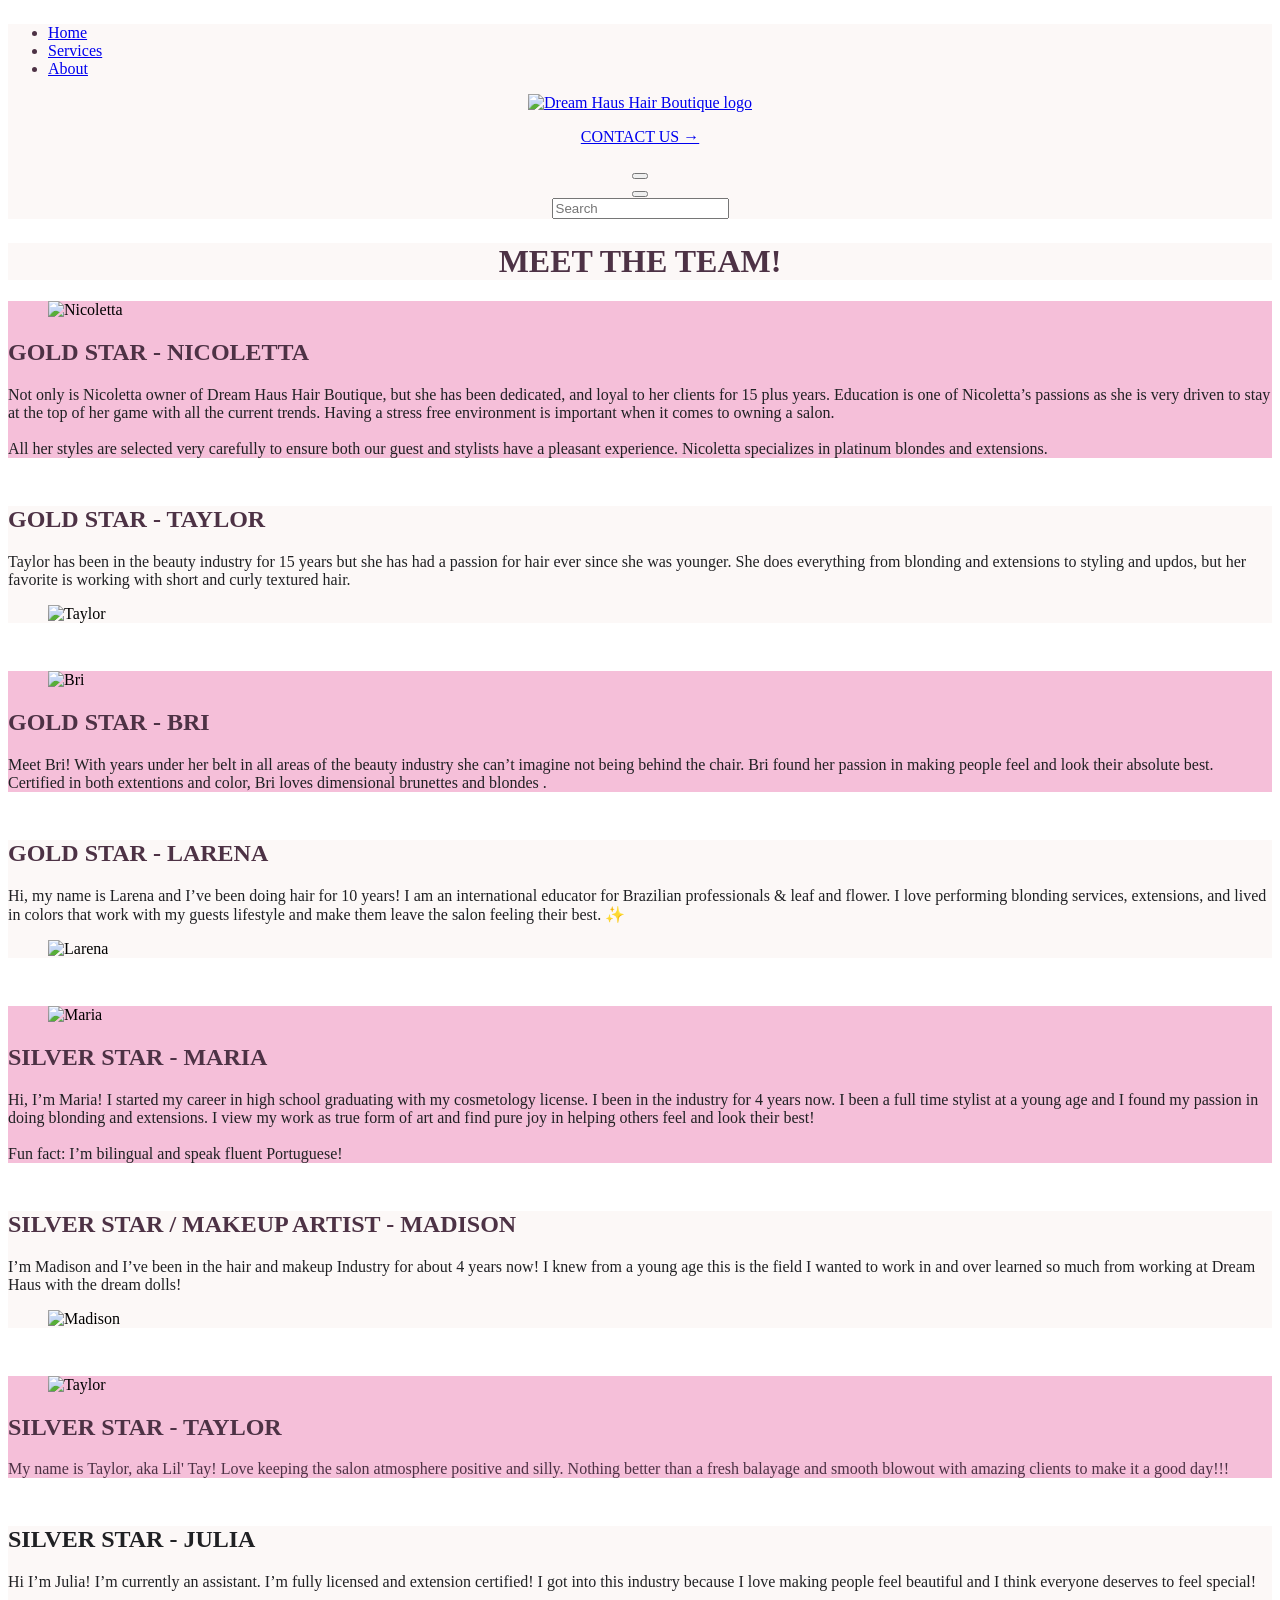
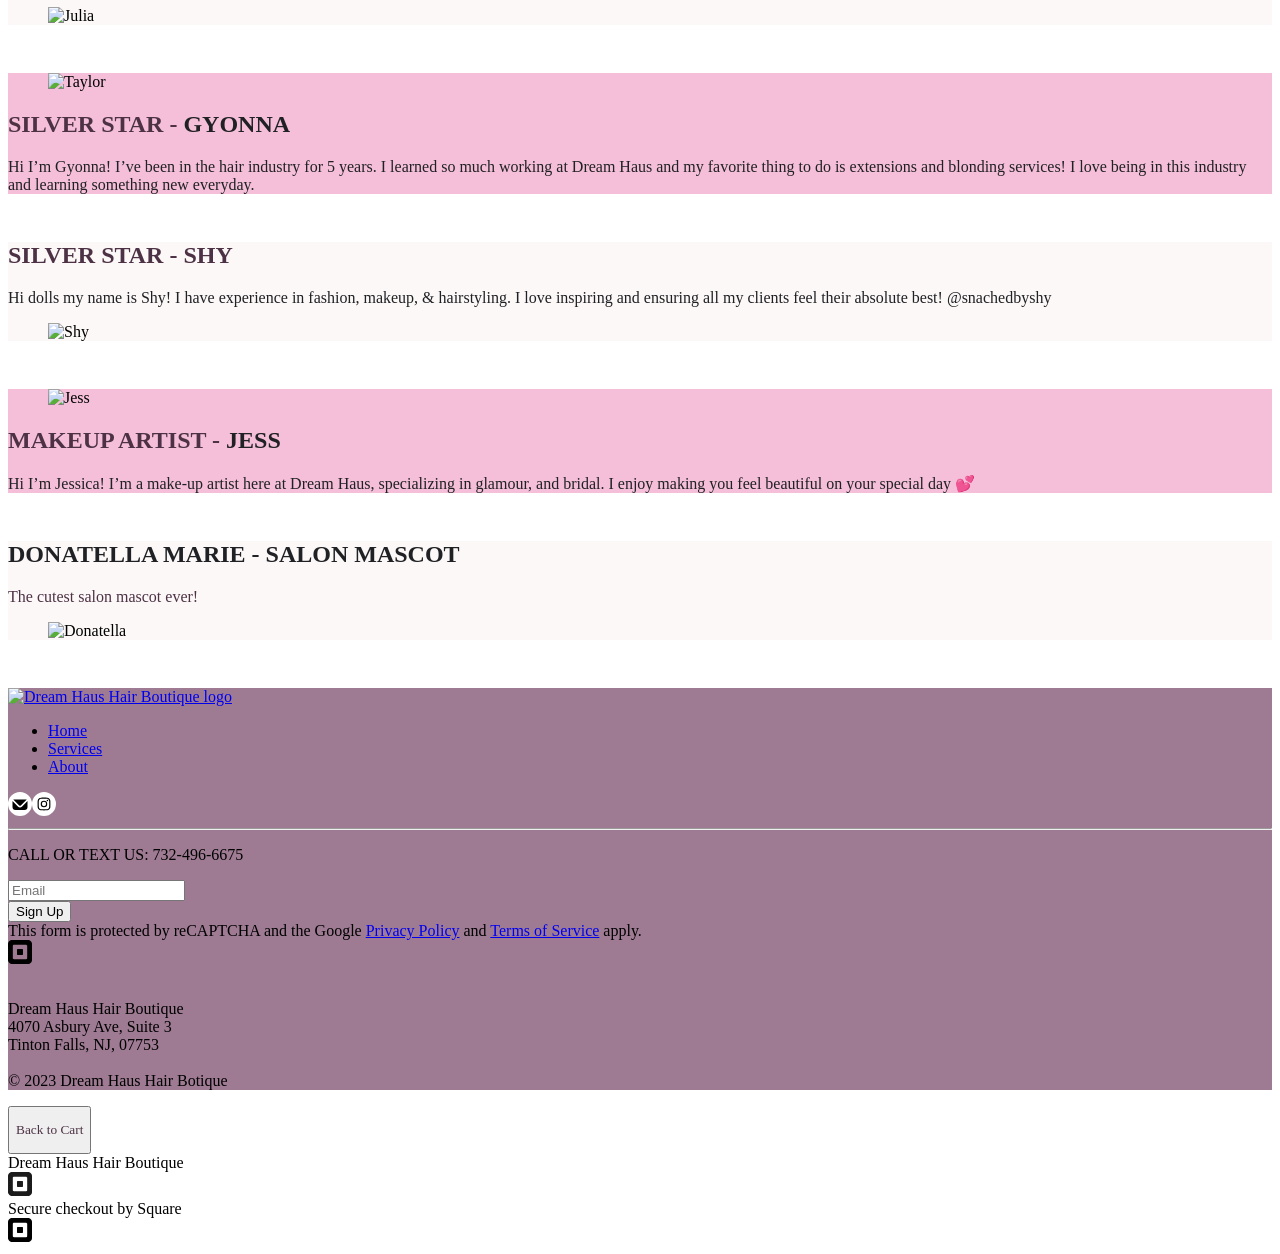
==== commit 4ceae00e: "Serve under /dreamhaus for GitHub Pages" ====
--- a/about/index.html
+++ b/about/index.html
@@ -25,7 +25,7 @@
     <meta charset="utf-8">
     <meta name="viewport" content="width=device-width, initial-scale=1, maximum-scale=1">
     <meta name="generator" content="Square Online">
-    <link rel="shortcut icon" type="image/x-icon" href="/assets/f0bd543a-Dream-Haus-Fav.png">
+    <link rel="shortcut icon" type="image/x-icon" href="/dreamhaus/assets/f0bd543a-Dream-Haus-Fav.png">
     
 
     <style>
@@ -61,7 +61,7 @@
             width: 100%;
             height: 100%;
             background: linear-gradient(#fcf8f720, #fcf8f7);
-            /* Base64 encoded simple circle SVG /resources/assets/js/prime/src/site/components/ui/circle.svg */
+            /* Base64 encoded simple circle SVG /resources/dreamhaus/assets/js/prime/src/site/components/ui/circle.svg */
             mask-image: url('[data-uri]');
             -webkit-mask-image: url('[data-uri]');
             mask-repeat: no-repeat;
@@ -148,8 +148,8 @@
     
     
 
-    <link rel="stylesheet" href="/assets/17eb58cc-site.fe6111c0d20f4d1424aa.css">
-<link rel="stylesheet" type="text/css" href="/assets/f4f59236-standard-page.08b17c8de1b193eb3622.css"><link data-vue-meta="1" rel="canonical" href="/about/"><link data-vue-meta="1" rel="shortcut icon" type="image/x-icon" href="/assets/f0bd543a-Dream-Haus-Fav.png"><meta data-vue-meta="1" data-vmid="description" name="description" content="Meet the team at Dream Haus Hair Boutique"><meta data-vue-meta="1" og:title="Team"><meta data-vue-meta="1" og:description=""><style data-vue-meta="1" data-vmid="pageStyles" type="text/css">:root {
+    <link rel="stylesheet" href="/dreamhaus/assets/17eb58cc-site.fe6111c0d20f4d1424aa.css">
+<link rel="stylesheet" type="text/css" href="/dreamhaus/assets/f4f59236-standard-page.08b17c8de1b193eb3622.css"><link data-vue-meta="1" rel="canonical" href="/dreamhaus/about/"><link data-vue-meta="1" rel="shortcut icon" type="image/x-icon" href="/dreamhaus/assets/f0bd543a-Dream-Haus-Fav.png"><meta data-vue-meta="1" data-vmid="description" name="description" content="Meet the team at Dream Haus Hair Boutique"><meta data-vue-meta="1" og:title="Team"><meta data-vue-meta="1" og:description=""><style data-vue-meta="1" data-vmid="pageStyles" type="text/css">:root {
 	--base-font-size: 16;
 	--type-scale: 1.25;
 	--primary-font: Cochin;
@@ -223,15 +223,15 @@
 .w-block--contain-block {
 	max-width: 1200px;
 }
-</style><link rel="stylesheet" type="text/css" href="/assets/31ca4b6c-navigation-mobile.220b7388b07046521bf7.css"><link rel="stylesheet" type="text/css" href="/assets/f31b1c53-98356.68e96807706149576080.css"><link rel="stylesheet" type="text/css" href="/assets/bdc9e005-cart-1.7c112c97cb2c67b9a188.css"><link rel="stylesheet" type="text/css" href="/assets/55d44688-36887.bdfcc571908f538531c5.css"><link rel="stylesheet" type="text/css" href="/assets/844de93e-header-4.e25d1b99b28f4d859db1.css"><link rel="stylesheet" type="text/css" href="/assets/d6cf891a-13356.0d23e20e74470fc59a86.css"><link rel="stylesheet" type="text/css" href="/assets/9d82b3d5-banner-3.89e673755b93ebabe1f4.css"><link rel="stylesheet" type="text/css" href="/assets/088e6afe-text-and-image-2-row.dc4d1de486759fd87782.css"><link rel="stylesheet" type="text/css" href="/assets/a3d612d4-text-and-image-2-row-mirror.1287c74050d67daab39c.css"><link rel="stylesheet" type="text/css" href="/assets/5a040ee2-97595.846a39d0b695f5dd9190.css"><link rel="stylesheet" type="text/css" href="/assets/27bbe3d0-footer-7.5047ca6d7f6e8649331e.css"></head>
+</style><link rel="stylesheet" type="text/css" href="/dreamhaus/assets/31ca4b6c-navigation-mobile.220b7388b07046521bf7.css"><link rel="stylesheet" type="text/css" href="/dreamhaus/assets/f31b1c53-98356.68e96807706149576080.css"><link rel="stylesheet" type="text/css" href="/dreamhaus/assets/bdc9e005-cart-1.7c112c97cb2c67b9a188.css"><link rel="stylesheet" type="text/css" href="/dreamhaus/assets/55d44688-36887.bdfcc571908f538531c5.css"><link rel="stylesheet" type="text/css" href="/dreamhaus/assets/844de93e-header-4.e25d1b99b28f4d859db1.css"><link rel="stylesheet" type="text/css" href="/dreamhaus/assets/d6cf891a-13356.0d23e20e74470fc59a86.css"><link rel="stylesheet" type="text/css" href="/dreamhaus/assets/9d82b3d5-banner-3.89e673755b93ebabe1f4.css"><link rel="stylesheet" type="text/css" href="/dreamhaus/assets/088e6afe-text-and-image-2-row.dc4d1de486759fd87782.css"><link rel="stylesheet" type="text/css" href="/dreamhaus/assets/a3d612d4-text-and-image-2-row-mirror.1287c74050d67daab39c.css"><link rel="stylesheet" type="text/css" href="/dreamhaus/assets/5a040ee2-97595.846a39d0b695f5dd9190.css"><link rel="stylesheet" type="text/css" href="/dreamhaus/assets/27bbe3d0-footer-7.5047ca6d7f6e8649331e.css"></head>
 <body class="show-all-popups">
-<div data-v-d71588e4="" class="app-container"><div data-v-d71588e4="" class="📚19-6-9rI2oH" style="--maker-color-neutral-0: #ffffff; --maker-color-neutral-10: #f1f1f1; --maker-color-neutral-20: #d3d3d3; --maker-color-neutral-80: #707070; --maker-color-neutral-90: #1b1b1b; --maker-color-neutral-100: #000000; --maker-color-primary: #fcf8f7; --maker-color-background: #ffffff; --maker-color-heading: #4d3245; --maker-color-body: #4d3245; --maker-color-elevation: #ffffff; --maker-color-overlay: rgba(0, 0, 0, 0.32); --maker-color-error-fill: #cd2026; --maker-font-heading-font-family: &quot;Cochin&quot;; --maker-font-heading-font-weight: 400; --maker-font-body-font-family: &quot;Brooklyn Normal&quot;; --maker-font-body-font-weight: 400; --maker-font-label-font-family: &quot;Brooklyn Normal&quot;; --maker-font-label-font-weight: 400; --maker-shape-default-border-radius: 0px; --maker-shape-card-border-radius: 0px; --maker-shape-button-border-radius: 0px; --maker-shape-image-border-radius: 0px; --maker-shape-thumbnail-border-radius: 0px;"><div data-v-d71588e4="" id="app" class="📚19-6-9QtxK6 📚19-6-9_EoEp theme-square w-background-light"><div data-v-d71588e4="" tabindex="0" class=""><div data-v-d99cc876="" class="reset-z-index"> <!----> <div data-v-68b20074="" data-v-d99cc876=""><div data-v-d5f23816="" data-v-68b20074="" class="slideout" style="--slideout-max-height: 0; display: none;"><div data-v-d5f23816="" class="slideout__overlay"></div> <div data-v-d5f23816=""><div data-v-614c05a6="" data-v-d5f23816="" class="w-container slideout__content col slideout--right"><div data-v-6bcfc41e="" data-v-6bda7270="" data-v-d5f23816="" class="w-cell slideout__row row" data-v-614c05a6=""><div data-v-301e84c2="" data-v-d5f23816="" id="ouVvHj" data-block-purpose="nav-mobile@^1.1.0" class="w-block-wrapper" type="block"> <div data-v-301e84c2=""><div data-v-7d258f40="" data-v-34fad261="" data-v-301e84c2="" class="nav-mobile w-block w-background-light" id="42ff90e0-8b7c-11ed-9921-99718af7f7d8" layout="navigation-mobile" shortid="ouVvHj" style="background-color: var(--color-white); --text-color: #4d3245; --text-color-10: #eeebed; --text-color-20: #dcd6da; --text-color-30: #cac2c8; --text-color-40: #b8adb5; --text-color-50: #a699a2; --text-color-60: #958490; --text-color-70: #83707d; --text-color-80: #715b6b; --text-color-90: #5f4758; --text-color-alpha-10: rgba(77, 50, 69, 0.1); text-align: center; flex-direction: column; height: 100vh;"><div data-v-34fad261="" class="container content-align--center"><div data-v-614c05a6="" data-v-34fad261="" class="w-container row"><div data-v-6bcfc41e="" data-v-34fad261="" class="w-cell col col-10 col-sm-10 col-md-10 col-lg-10 cell--empty align--left" data-v-614c05a6="" style="margin-top: calc(var(--gutter-row-xs) * 1); margin-bottom: calc(var(--gutter-row-xs) * 1);"></div> <div data-v-6bcfc41e="" data-v-34fad261="" class="w-cell col col-2 col-sm-2 col-md-2 col-lg-2 align--right" data-v-614c05a6="" style="margin-top: calc(var(--gutter-row-xs) * 1); margin-bottom: calc(var(--gutter-row-xs) * 1);"><div data-v-ab1ca44a="" data-v-34fad261="" class="w-wrapper" data-v-6bcfc41e=""> <div data-v-70b8cb91="" data-v-34fad261="" class="nav-icon nav-icon__close" id="42ff9700-8b7c-11ed-8518-21221bf452c3" data-v-ab1ca44a=""><span data-v-4700918e="" data-v-70b8cb91="" class="icon 📚19-6-9vCfSe" style="--color: var(--color-secondary-Amiesu); --icon-size: 24px; --fill: currentColor;"></span></div></div></div></div></div> <div data-v-34fad261="" class="nav-scroll"><!----> <div data-v-ab1ca44a="" data-v-34fad261="" class="w-wrapper"> <div data-v-53e2d1eb="" data-v-34fad261="" id="42ff94a0-8b7c-11ed-a25c-49b30ce0ca62" data-v-ab1ca44a=""><nav data-v-53e2d1eb="" class="w-nav nav--mobile"><ul data-v-53e2d1eb="" class="nav__main"><li data-v-53e2d1eb="" class="nav__item"><a data-v-53e2d1eb="" href="/" class="router-link-active" allow-nav="">
+<div data-v-d71588e4="" class="app-container"><div data-v-d71588e4="" class="📚19-6-9rI2oH" style="--maker-color-neutral-0: #ffffff; --maker-color-neutral-10: #f1f1f1; --maker-color-neutral-20: #d3d3d3; --maker-color-neutral-80: #707070; --maker-color-neutral-90: #1b1b1b; --maker-color-neutral-100: #000000; --maker-color-primary: #fcf8f7; --maker-color-background: #ffffff; --maker-color-heading: #4d3245; --maker-color-body: #4d3245; --maker-color-elevation: #ffffff; --maker-color-overlay: rgba(0, 0, 0, 0.32); --maker-color-error-fill: #cd2026; --maker-font-heading-font-family: &quot;Cochin&quot;; --maker-font-heading-font-weight: 400; --maker-font-body-font-family: &quot;Brooklyn Normal&quot;; --maker-font-body-font-weight: 400; --maker-font-label-font-family: &quot;Brooklyn Normal&quot;; --maker-font-label-font-weight: 400; --maker-shape-default-border-radius: 0px; --maker-shape-card-border-radius: 0px; --maker-shape-button-border-radius: 0px; --maker-shape-image-border-radius: 0px; --maker-shape-thumbnail-border-radius: 0px;"><div data-v-d71588e4="" id="app" class="📚19-6-9QtxK6 📚19-6-9_EoEp theme-square w-background-light"><div data-v-d71588e4="" tabindex="0" class=""><div data-v-d99cc876="" class="reset-z-index"> <!----> <div data-v-68b20074="" data-v-d99cc876=""><div data-v-d5f23816="" data-v-68b20074="" class="slideout" style="--slideout-max-height: 0; display: none;"><div data-v-d5f23816="" class="slideout__overlay"></div> <div data-v-d5f23816=""><div data-v-614c05a6="" data-v-d5f23816="" class="w-container slideout__content col slideout--right"><div data-v-6bcfc41e="" data-v-6bda7270="" data-v-d5f23816="" class="w-cell slideout__row row" data-v-614c05a6=""><div data-v-301e84c2="" data-v-d5f23816="" id="ouVvHj" data-block-purpose="nav-mobile@^1.1.0" class="w-block-wrapper" type="block"> <div data-v-301e84c2=""><div data-v-7d258f40="" data-v-34fad261="" data-v-301e84c2="" class="nav-mobile w-block w-background-light" id="42ff90e0-8b7c-11ed-9921-99718af7f7d8" layout="navigation-mobile" shortid="ouVvHj" style="background-color: var(--color-white); --text-color: #4d3245; --text-color-10: #eeebed; --text-color-20: #dcd6da; --text-color-30: #cac2c8; --text-color-40: #b8adb5; --text-color-50: #a699a2; --text-color-60: #958490; --text-color-70: #83707d; --text-color-80: #715b6b; --text-color-90: #5f4758; --text-color-alpha-10: rgba(77, 50, 69, 0.1); text-align: center; flex-direction: column; height: 100vh;"><div data-v-34fad261="" class="container content-align--center"><div data-v-614c05a6="" data-v-34fad261="" class="w-container row"><div data-v-6bcfc41e="" data-v-34fad261="" class="w-cell col col-10 col-sm-10 col-md-10 col-lg-10 cell--empty align--left" data-v-614c05a6="" style="margin-top: calc(var(--gutter-row-xs) * 1); margin-bottom: calc(var(--gutter-row-xs) * 1);"></div> <div data-v-6bcfc41e="" data-v-34fad261="" class="w-cell col col-2 col-sm-2 col-md-2 col-lg-2 align--right" data-v-614c05a6="" style="margin-top: calc(var(--gutter-row-xs) * 1); margin-bottom: calc(var(--gutter-row-xs) * 1);"><div data-v-ab1ca44a="" data-v-34fad261="" class="w-wrapper" data-v-6bcfc41e=""> <div data-v-70b8cb91="" data-v-34fad261="" class="nav-icon nav-icon__close" id="42ff9700-8b7c-11ed-8518-21221bf452c3" data-v-ab1ca44a=""><span data-v-4700918e="" data-v-70b8cb91="" class="icon 📚19-6-9vCfSe" style="--color: var(--color-secondary-Amiesu); --icon-size: 24px; --fill: currentColor;"></span></div></div></div></div></div> <div data-v-34fad261="" class="nav-scroll"><!----> <div data-v-ab1ca44a="" data-v-34fad261="" class="w-wrapper"> <div data-v-53e2d1eb="" data-v-34fad261="" id="42ff94a0-8b7c-11ed-a25c-49b30ce0ca62" data-v-ab1ca44a=""><nav data-v-53e2d1eb="" class="w-nav nav--mobile"><ul data-v-53e2d1eb="" class="nav__main"><li data-v-53e2d1eb="" class="nav__item"><a data-v-53e2d1eb="" href="/dreamhaus/" class="router-link-active" allow-nav="">
 						Home
-					</a></li><li data-v-53e2d1eb="" class="nav__item"><a data-v-53e2d1eb="" href="/services/" class="" allow-nav="">
+					</a></li><li data-v-53e2d1eb="" class="nav__item"><a data-v-53e2d1eb="" href="/dreamhaus/services/" class="" allow-nav="">
 						Services
-					</a></li><li data-v-53e2d1eb="" class="nav__item"><a data-v-53e2d1eb="" href="/about/" class="router-link-exact-active router-link-active" allow-nav="">
+					</a></li><li data-v-53e2d1eb="" class="nav__item"><a data-v-53e2d1eb="" href="/dreamhaus/about/" class="router-link-exact-active router-link-active" allow-nav="">
 						About
-					</a></li> <!----> <!----></ul></nav></div></div> <div data-v-e2a9ea0a="" data-v-34fad261="" class="mobile-nav__button"><a type="button" href="/contact-us/" class="📚19-6-9vQBWk 📚19-6-9X_B6s 📚19-6-9tMshx 📚19-6-9_N8aS w-button w-button--button w-button--secondary w-button--small" style="--color-main: #4d3245; --color-contrast: #ffffff; --color-hover: #4d324514; --color-active: #4d324529; --color-focus: #4d32454d; --border-radius: 0px; --border-radius-hover: 0px; --border-width: 2px; --border-width-hover: 2px; --font-family: &quot;Brooklyn Normal&quot;; --font-weight: 400; --font-family-hover: &quot;Brooklyn Normal&quot;; --font-weight-hover: 400;"><!----> <span class="📚19-6-9DK0_A 📚19-6-9O_pqx"><!----> <span data-v-54fd6eb4="" data-v-7e8396da="" data-v-e2a9ea0a="" pattern="inherit" size="0" element="div" class="text-component text w-text--rendered" style="--inline-link-color: var(--color-secondary-Amiesu);"><p>CONTACT US →</p></span> <span data-v-e2a9ea0a=""></span></span> <!----></a></div></div></div></div></div> <div data-v-301e84c2="" data-v-d5f23816="" id="smJltu" data-block-purpose="cart@^1.1.0" class="w-block-wrapper" type="block" style="display: none;"> <div data-v-301e84c2="" class="📚19-6-9rI2oH" style="--maker-color-neutral-0: #ffffff; --maker-color-neutral-10: #f1f1f1; --maker-color-neutral-20: #d3d3d3; --maker-color-neutral-80: #707070; --maker-color-neutral-90: #1b1b1b; --maker-color-neutral-100: #000000; --maker-color-primary: #fcf8f7; --maker-color-background: #ffffff; --maker-color-heading: #4d3245; --maker-color-body: #4d3245; --maker-color-elevation: #ffffff; --maker-color-overlay: rgba(0, 0, 0, 0.32); --maker-color-error-fill: #cd2026; --maker-font-heading-font-family: &quot;Cochin&quot;; --maker-font-heading-font-weight: 400; --maker-font-body-font-family: &quot;Brooklyn Normal&quot;; --maker-font-body-font-weight: 400; --maker-font-label-font-family: &quot;Brooklyn Normal&quot;; --maker-font-label-font-weight: 400; --maker-shape-default-border-radius: 0px; --maker-shape-card-border-radius: 0px; --maker-shape-button-border-radius: 0px; --maker-shape-image-border-radius: 0px; --maker-shape-thumbnail-border-radius: 0px; background: none;"><div data-v-69ce6424="" data-v-301e84c2="" class="slideout-cart-container w-block 📚19-6-9rI2oH" id="42ff9dd0-8b7c-11ed-9fe7-b710de35ff24" layout="cart-1" shortid="smJltu" style="--maker-color-neutral-0: #ffffff; --maker-color-neutral-10: #f1f1f1; --maker-color-neutral-20: #d3d3d3; --maker-color-neutral-80: #707070; --maker-color-neutral-90: #1b1b1b; --maker-color-neutral-100: #000000; --maker-color-primary: #fcf8f7; --maker-color-background: #ffffff; --maker-color-heading: #4d3245; --maker-color-body: #4d3245; --maker-color-elevation: #ffffff; --maker-color-overlay: rgba(0, 0, 0, 0.32); --maker-color-error-fill: #cd2026; --maker-font-heading-font-family: &quot;Cochin&quot;; --maker-font-heading-font-weight: 400; --maker-font-body-font-family: &quot;Brooklyn Normal&quot;; --maker-font-body-font-weight: 400; --maker-font-label-font-family: &quot;Brooklyn Normal&quot;; --maker-font-label-font-weight: 400; --maker-shape-default-border-radius: 0px; --maker-shape-card-border-radius: 0px; --maker-shape-button-border-radius: 0px; --maker-shape-image-border-radius: 0px; --maker-shape-thumbnail-border-radius: 0px;"><form data-v-69ce6424=""><div data-v-2e2967c3="" data-v-2948cb20="" data-v-69ce6424="" class="blade-wrapper" elements="[object Object],[object Object],[object Object],[object Object],[object Object]" styles="[object Object]" content-align="" background="[object Object]" style="--fulfillment-button-color: var(--maker-color-neutral-100);"><!----> <div data-v-2e2967c3="" class="heading compact-style-heading"><div data-v-2e2967c3="" class="heading-content"><h3 data-v-2e2967c3="" class="heading-title">
+					</a></li> <!----> <!----></ul></nav></div></div> <div data-v-e2a9ea0a="" data-v-34fad261="" class="mobile-nav__button"><a type="button" href="/dreamhaus/contact-us/" class="📚19-6-9vQBWk 📚19-6-9X_B6s 📚19-6-9tMshx 📚19-6-9_N8aS w-button w-button--button w-button--secondary w-button--small" style="--color-main: #4d3245; --color-contrast: #ffffff; --color-hover: #4d324514; --color-active: #4d324529; --color-focus: #4d32454d; --border-radius: 0px; --border-radius-hover: 0px; --border-width: 2px; --border-width-hover: 2px; --font-family: &quot;Brooklyn Normal&quot;; --font-weight: 400; --font-family-hover: &quot;Brooklyn Normal&quot;; --font-weight-hover: 400;"><!----> <span class="📚19-6-9DK0_A 📚19-6-9O_pqx"><!----> <span data-v-54fd6eb4="" data-v-7e8396da="" data-v-e2a9ea0a="" pattern="inherit" size="0" element="div" class="text-component text w-text--rendered" style="--inline-link-color: var(--color-secondary-Amiesu);"><p>CONTACT US →</p></span> <span data-v-e2a9ea0a=""></span></span> <!----></a></div></div></div></div></div> <div data-v-301e84c2="" data-v-d5f23816="" id="smJltu" data-block-purpose="cart@^1.1.0" class="w-block-wrapper" type="block" style="display: none;"> <div data-v-301e84c2="" class="📚19-6-9rI2oH" style="--maker-color-neutral-0: #ffffff; --maker-color-neutral-10: #f1f1f1; --maker-color-neutral-20: #d3d3d3; --maker-color-neutral-80: #707070; --maker-color-neutral-90: #1b1b1b; --maker-color-neutral-100: #000000; --maker-color-primary: #fcf8f7; --maker-color-background: #ffffff; --maker-color-heading: #4d3245; --maker-color-body: #4d3245; --maker-color-elevation: #ffffff; --maker-color-overlay: rgba(0, 0, 0, 0.32); --maker-color-error-fill: #cd2026; --maker-font-heading-font-family: &quot;Cochin&quot;; --maker-font-heading-font-weight: 400; --maker-font-body-font-family: &quot;Brooklyn Normal&quot;; --maker-font-body-font-weight: 400; --maker-font-label-font-family: &quot;Brooklyn Normal&quot;; --maker-font-label-font-weight: 400; --maker-shape-default-border-radius: 0px; --maker-shape-card-border-radius: 0px; --maker-shape-button-border-radius: 0px; --maker-shape-image-border-radius: 0px; --maker-shape-thumbnail-border-radius: 0px; background: none;"><div data-v-69ce6424="" data-v-301e84c2="" class="slideout-cart-container w-block 📚19-6-9rI2oH" id="42ff9dd0-8b7c-11ed-9fe7-b710de35ff24" layout="cart-1" shortid="smJltu" style="--maker-color-neutral-0: #ffffff; --maker-color-neutral-10: #f1f1f1; --maker-color-neutral-20: #d3d3d3; --maker-color-neutral-80: #707070; --maker-color-neutral-90: #1b1b1b; --maker-color-neutral-100: #000000; --maker-color-primary: #fcf8f7; --maker-color-background: #ffffff; --maker-color-heading: #4d3245; --maker-color-body: #4d3245; --maker-color-elevation: #ffffff; --maker-color-overlay: rgba(0, 0, 0, 0.32); --maker-color-error-fill: #cd2026; --maker-font-heading-font-family: &quot;Cochin&quot;; --maker-font-heading-font-weight: 400; --maker-font-body-font-family: &quot;Brooklyn Normal&quot;; --maker-font-body-font-weight: 400; --maker-font-label-font-family: &quot;Brooklyn Normal&quot;; --maker-font-label-font-weight: 400; --maker-shape-default-border-radius: 0px; --maker-shape-card-border-radius: 0px; --maker-shape-button-border-radius: 0px; --maker-shape-image-border-radius: 0px; --maker-shape-thumbnail-border-radius: 0px;"><form data-v-69ce6424=""><div data-v-2e2967c3="" data-v-2948cb20="" data-v-69ce6424="" class="blade-wrapper" elements="[object Object],[object Object],[object Object],[object Object],[object Object]" styles="[object Object]" content-align="" background="[object Object]" style="--fulfillment-button-color: var(--maker-color-neutral-100);"><!----> <div data-v-2e2967c3="" class="heading compact-style-heading"><div data-v-2e2967c3="" class="heading-content"><h3 data-v-2e2967c3="" class="heading-title">
 				Shopping Cart
 			</h3> <div data-v-2e2967c3="" class="icon-wrapper"><span data-v-4700918e="" data-v-2e2967c3="" class="icon heading-icon 📚19-6-9vCfSe" style="--color: currentColor; --icon-size: 16px; --fill: currentColor;"></span></div></div> <div data-v-2e2967c3="" class="banner"><div data-v-2948cb20="" data-v-2e2967c3=""><div class="📚19-6-9M_oGn 📚19-6-9EiA8m 📚19-6-9_FcUo" style="--color: var(--maker-color-neutral-90, #1b1b1b); --color-icon: #cd2026; --color-bg: #f6eceb;"><div class="📚19-6-9ill5_"><div class="📚19-6-9Ok3dF"><span data-v-4700918e="" class="icon 📚19-6-9vCfSe 📚19-6-9Eo92s" style="--color: currentColor; --icon-size: 16px; --fill: currentColor;"></span></div> <div>
 	There was an error. Please try again.
@@ -241,17 +241,17 @@
 				Continue Shopping
 			</span></button></div> <div data-v-2948cb20="" class="cart-section__divider 📚19-6-9_q2yX" data-v-2e2967c3="" style="--divider-color: #d3d3d3; --divider-size: 1px;"></div> <div data-v-2948cb20="" data-v-2e2967c3="" class="accepted-pay accepted-pay--new-line"><div data-v-2948cb20="" data-v-2e2967c3="" class="accepted-pay__text">
 				Accepted here
-			</div> <div data-v-584fc356="" data-v-2948cb20="" class="payment-methods" data-v-2e2967c3=""><span data-v-584fc356="" class="square-pay"><svg data-v-584fc356="" xmlns="http://www.w3.org/2000/svg" width="24" height="24" viewBox="0 0 24 24" version="1.1" class="square-pay__icon"><path d="M 3.469 0.034 C 2.879 0.110, 2.269 0.345, 1.740 0.699 C 1.451 0.892, 0.892 1.451, 0.699 1.740 C 0.397 2.191, 0.186 2.694, 0.069 3.240 C 0.018 3.483, 0.015 3.896, 0.015 12 C 0.015 20.104, 0.018 20.517, 0.069 20.760 C 0.248 21.594, 0.587 22.222, 1.182 22.819 C 1.767 23.405, 2.411 23.753, 3.240 23.931 C 3.483 23.982, 3.896 23.985, 12 23.985 C 20.221 23.985, 20.514 23.983, 20.775 23.928 C 21.295 23.819, 21.811 23.602, 22.260 23.301 C 22.549 23.108, 23.108 22.549, 23.301 22.260 C 23.672 21.706, 23.970 20.890, 23.970 20.431 C 23.970 20.365, 23.983 20.310, 24 20.310 C 24.020 20.310, 24.030 17.508, 24.030 11.963 C 24.029 6.562, 24.019 3.631, 24 3.660 C 23.979 3.693, 23.971 3.670, 23.970 3.576 C 23.969 3.262, 23.788 2.634, 23.577 2.214 C 23.375 1.812, 23.172 1.536, 22.818 1.182 C 22.242 0.607, 21.643 0.274, 20.835 0.081 L 20.565 0.017 12.120 0.012 C 7.333 0.009, 3.586 0.019, 3.469 0.034 M 0.015 12 C 0.015 16.595, 0.018 18.475, 0.022 16.178 C 0.027 13.880, 0.027 10.120, 0.022 7.823 C 0.018 5.525, 0.015 7.405, 0.015 12 M 5.646 4.847 C 5.308 4.938, 5.012 5.197, 4.884 5.514 L 4.815 5.685 4.815 12 L 4.815 18.315 4.884 18.484 C 4.966 18.687, 5.137 18.889, 5.333 19.016 C 5.641 19.213, 5.196 19.202, 12.077 19.193 L 18.315 19.185 18.486 19.116 C 18.688 19.034, 18.924 18.832, 19.033 18.646 C 19.211 18.342, 19.201 18.735, 19.193 11.923 L 19.185 5.685 19.113 5.505 C 19.014 5.259, 18.741 4.986, 18.495 4.887 L 18.315 4.815 12.060 4.809 C 6.704 4.804, 5.782 4.810, 5.646 4.847 M 9.409 9.044 C 9.261 9.097, 9.128 9.222, 9.057 9.375 C 9.004 9.489, 9.001 9.625, 9.001 11.970 C 9 13.692, 9.010 14.481, 9.034 14.565 C 9.077 14.721, 9.279 14.923, 9.435 14.966 C 9.603 15.013, 14.397 15.013, 14.565 14.966 C 14.635 14.947, 14.736 14.882, 14.809 14.809 C 14.882 14.736, 14.947 14.635, 14.966 14.565 C 15.013 14.397, 15.013 9.603, 14.966 9.435 C 14.923 9.279, 14.721 9.077, 14.565 9.034 C 14.481 9.010, 13.698 9.001, 11.985 9.001 C 9.974 9.002, 9.504 9.010, 9.409 9.044" fill-rule="evenodd"></path></svg></span>         <!----> <!----> <!----> <!----></div></div></div></div></form></div></div></div></div></div></div></div> <div data-v-614c05a6="" data-v-68b20074="" class="w-container main-container col"><div data-v-6bcfc41e="" data-v-6bda7270="" data-v-091f3071="" data-v-68b20074="" class="w-cell header-banner-wrapper row" data-v-614c05a6="" style="--transparent-header-height: 1519px;"><div data-v-301e84c2="" data-v-091f3071="" id="BfuVMU" data-block-purpose="header@^1.1.0" class="w-block-wrapper header" type="block"> <div data-v-301e84c2="" class="📚19-6-9rI2oH" style="--maker-color-neutral-0: #fcf8f7; --maker-color-neutral-10: #eeeae9; --maker-color-neutral-20: #d0cdcc; --maker-color-neutral-80: #6f6d6d; --maker-color-neutral-90: #1b1b1b; --maker-color-neutral-100: #000000; --maker-color-primary: #fcf8f7; --maker-color-background: #fcf8f7; --maker-color-heading: #4d3245; --maker-color-body: #4d3245; --maker-color-elevation: #ffffff; --maker-color-overlay: rgba(0, 0, 0, 0.32); --maker-color-error-fill: #cd2026; --maker-font-heading-font-family: &quot;Cochin&quot;; --maker-font-heading-font-weight: 400; --maker-font-body-font-family: &quot;Brooklyn Normal&quot;; --maker-font-body-font-weight: 400; --maker-font-label-font-family: &quot;Brooklyn Normal&quot;; --maker-font-label-font-weight: 400; --maker-shape-default-border-radius: 0px; --maker-shape-card-border-radius: 0px; --maker-shape-button-border-radius: 0px; --maker-shape-image-border-radius: 0px; --maker-shape-thumbnail-border-radius: 0px; background: none;"><div data-v-0438c993="" data-v-2190610a="" data-v-301e84c2="" class="w-block-header w-block" subnavcolor="--primary-color" id="42ff7fe0-8b7c-11ed-980a-cfe5d10fa4e7" layout="header-4" shortid="BfuVMU" textalign="" style="--text-color: #4d3245; --text-color-10: #ebe5e6; --text-color-20: #dad1d4; --text-color-30: #c8bdc2; --text-color-40: #b6a9b0; --text-color-50: #a5959e; --text-color-60: #93828d; --text-color-70: #826e7b; --text-color-80: #705a69; --text-color-90: #5f4657; --text-color-alpha-10: rgba(77, 50, 69, 0.1);"><div data-v-0438c993="" style="height: 0px;"></div> <div data-v-0438c993="" class="w-block-background" style="background-color: var(--primary-color); top: 0px; --sticky-header-bg-color: #ffffff;"><div data-v-2190610a="" class="w-header header-4 container header-content content-align--center" style="text-align: center; min-height: auto; --icons-spacing: calc(var(--gutter-column) * 0.66);"><div data-v-614c05a6="" data-v-2190610a="" class="w-container header__content-container row"><div data-v-6bcfc41e="" data-v-2190610a="" class="w-cell header__flex header__condensed col align--left" data-v-614c05a6="" style="margin-top: calc(var(--gutter-row-sm) * 1.5); margin-bottom: calc(var(--gutter-row-sm) * 1.5);"><div data-v-695112c6="" data-v-2190610a="" class="header-animate__wrap header__navigation display-desktop" data-v-6bcfc41e=""><div data-v-ab1ca44a="" class="w-wrapper" data-v-695112c6=""> <nav data-v-2d0ce059="" class="w-nav nav--desktop square__navigation-desktop_desktopNav--ZEnDx" id="42ff8810-8b7c-11ed-a417-2be1efb225d3" data-v-ab1ca44a=""><ul data-v-2d0ce059="" class="nav__main ready nav--uppercase" style="text-align: left; --nav-color-link: var(--color-secondary-Amiesu); --nav-color-underline: var(--color-secondary-Amiesu);"><li data-v-54fd6eb4="" data-v-2d0ce059="" class="text-component nav__item 📚19-6-9uGevg 📚19-6-9EEwzY square__navigation-desktop_desktopNavItem--12r0w" style="--mobile-base-font-size: 16; --mobile-font-size-scale: 1.25; font-family: &quot;Brooklyn Normal&quot;; font-weight: 400; color: rgb(77, 50, 69);"><a data-v-2d0ce059="" href="/" class="router-link-active" allow-nav="">
+			</div> <div data-v-584fc356="" data-v-2948cb20="" class="payment-methods" data-v-2e2967c3=""><span data-v-584fc356="" class="square-pay"><svg data-v-584fc356="" xmlns="http://www.w3.org/2000/svg" width="24" height="24" viewBox="0 0 24 24" version="1.1" class="square-pay__icon"><path d="M 3.469 0.034 C 2.879 0.110, 2.269 0.345, 1.740 0.699 C 1.451 0.892, 0.892 1.451, 0.699 1.740 C 0.397 2.191, 0.186 2.694, 0.069 3.240 C 0.018 3.483, 0.015 3.896, 0.015 12 C 0.015 20.104, 0.018 20.517, 0.069 20.760 C 0.248 21.594, 0.587 22.222, 1.182 22.819 C 1.767 23.405, 2.411 23.753, 3.240 23.931 C 3.483 23.982, 3.896 23.985, 12 23.985 C 20.221 23.985, 20.514 23.983, 20.775 23.928 C 21.295 23.819, 21.811 23.602, 22.260 23.301 C 22.549 23.108, 23.108 22.549, 23.301 22.260 C 23.672 21.706, 23.970 20.890, 23.970 20.431 C 23.970 20.365, 23.983 20.310, 24 20.310 C 24.020 20.310, 24.030 17.508, 24.030 11.963 C 24.029 6.562, 24.019 3.631, 24 3.660 C 23.979 3.693, 23.971 3.670, 23.970 3.576 C 23.969 3.262, 23.788 2.634, 23.577 2.214 C 23.375 1.812, 23.172 1.536, 22.818 1.182 C 22.242 0.607, 21.643 0.274, 20.835 0.081 L 20.565 0.017 12.120 0.012 C 7.333 0.009, 3.586 0.019, 3.469 0.034 M 0.015 12 C 0.015 16.595, 0.018 18.475, 0.022 16.178 C 0.027 13.880, 0.027 10.120, 0.022 7.823 C 0.018 5.525, 0.015 7.405, 0.015 12 M 5.646 4.847 C 5.308 4.938, 5.012 5.197, 4.884 5.514 L 4.815 5.685 4.815 12 L 4.815 18.315 4.884 18.484 C 4.966 18.687, 5.137 18.889, 5.333 19.016 C 5.641 19.213, 5.196 19.202, 12.077 19.193 L 18.315 19.185 18.486 19.116 C 18.688 19.034, 18.924 18.832, 19.033 18.646 C 19.211 18.342, 19.201 18.735, 19.193 11.923 L 19.185 5.685 19.113 5.505 C 19.014 5.259, 18.741 4.986, 18.495 4.887 L 18.315 4.815 12.060 4.809 C 6.704 4.804, 5.782 4.810, 5.646 4.847 M 9.409 9.044 C 9.261 9.097, 9.128 9.222, 9.057 9.375 C 9.004 9.489, 9.001 9.625, 9.001 11.970 C 9 13.692, 9.010 14.481, 9.034 14.565 C 9.077 14.721, 9.279 14.923, 9.435 14.966 C 9.603 15.013, 14.397 15.013, 14.565 14.966 C 14.635 14.947, 14.736 14.882, 14.809 14.809 C 14.882 14.736, 14.947 14.635, 14.966 14.565 C 15.013 14.397, 15.013 9.603, 14.966 9.435 C 14.923 9.279, 14.721 9.077, 14.565 9.034 C 14.481 9.010, 13.698 9.001, 11.985 9.001 C 9.974 9.002, 9.504 9.010, 9.409 9.044" fill-rule="evenodd"></path></svg></span>         <!----> <!----> <!----> <!----></div></div></div></div></form></div></div></div></div></div></div></div> <div data-v-614c05a6="" data-v-68b20074="" class="w-container main-container col"><div data-v-6bcfc41e="" data-v-6bda7270="" data-v-091f3071="" data-v-68b20074="" class="w-cell header-banner-wrapper row" data-v-614c05a6="" style="--transparent-header-height: 1519px;"><div data-v-301e84c2="" data-v-091f3071="" id="BfuVMU" data-block-purpose="header@^1.1.0" class="w-block-wrapper header" type="block"> <div data-v-301e84c2="" class="📚19-6-9rI2oH" style="--maker-color-neutral-0: #fcf8f7; --maker-color-neutral-10: #eeeae9; --maker-color-neutral-20: #d0cdcc; --maker-color-neutral-80: #6f6d6d; --maker-color-neutral-90: #1b1b1b; --maker-color-neutral-100: #000000; --maker-color-primary: #fcf8f7; --maker-color-background: #fcf8f7; --maker-color-heading: #4d3245; --maker-color-body: #4d3245; --maker-color-elevation: #ffffff; --maker-color-overlay: rgba(0, 0, 0, 0.32); --maker-color-error-fill: #cd2026; --maker-font-heading-font-family: &quot;Cochin&quot;; --maker-font-heading-font-weight: 400; --maker-font-body-font-family: &quot;Brooklyn Normal&quot;; --maker-font-body-font-weight: 400; --maker-font-label-font-family: &quot;Brooklyn Normal&quot;; --maker-font-label-font-weight: 400; --maker-shape-default-border-radius: 0px; --maker-shape-card-border-radius: 0px; --maker-shape-button-border-radius: 0px; --maker-shape-image-border-radius: 0px; --maker-shape-thumbnail-border-radius: 0px; background: none;"><div data-v-0438c993="" data-v-2190610a="" data-v-301e84c2="" class="w-block-header w-block" subnavcolor="--primary-color" id="42ff7fe0-8b7c-11ed-980a-cfe5d10fa4e7" layout="header-4" shortid="BfuVMU" textalign="" style="--text-color: #4d3245; --text-color-10: #ebe5e6; --text-color-20: #dad1d4; --text-color-30: #c8bdc2; --text-color-40: #b6a9b0; --text-color-50: #a5959e; --text-color-60: #93828d; --text-color-70: #826e7b; --text-color-80: #705a69; --text-color-90: #5f4657; --text-color-alpha-10: rgba(77, 50, 69, 0.1);"><div data-v-0438c993="" style="height: 0px;"></div> <div data-v-0438c993="" class="w-block-background" style="background-color: var(--primary-color); top: 0px; --sticky-header-bg-color: #ffffff;"><div data-v-2190610a="" class="w-header header-4 container header-content content-align--center" style="text-align: center; min-height: auto; --icons-spacing: calc(var(--gutter-column) * 0.66);"><div data-v-614c05a6="" data-v-2190610a="" class="w-container header__content-container row"><div data-v-6bcfc41e="" data-v-2190610a="" class="w-cell header__flex header__condensed col align--left" data-v-614c05a6="" style="margin-top: calc(var(--gutter-row-sm) * 1.5); margin-bottom: calc(var(--gutter-row-sm) * 1.5);"><div data-v-695112c6="" data-v-2190610a="" class="header-animate__wrap header__navigation display-desktop" data-v-6bcfc41e=""><div data-v-ab1ca44a="" class="w-wrapper" data-v-695112c6=""> <nav data-v-2d0ce059="" class="w-nav nav--desktop square__navigation-desktop_desktopNav--ZEnDx" id="42ff8810-8b7c-11ed-a417-2be1efb225d3" data-v-ab1ca44a=""><ul data-v-2d0ce059="" class="nav__main ready nav--uppercase" style="text-align: left; --nav-color-link: var(--color-secondary-Amiesu); --nav-color-underline: var(--color-secondary-Amiesu);"><li data-v-54fd6eb4="" data-v-2d0ce059="" class="text-component nav__item 📚19-6-9uGevg 📚19-6-9EEwzY square__navigation-desktop_desktopNavItem--12r0w" style="--mobile-base-font-size: 16; --mobile-font-size-scale: 1.25; font-family: &quot;Brooklyn Normal&quot;; font-weight: 400; color: rgb(77, 50, 69);"><a data-v-2d0ce059="" href="/dreamhaus/" class="router-link-active" allow-nav="">
 					Home
-				</a> <!----></li><li data-v-54fd6eb4="" data-v-2d0ce059="" class="text-component nav__item 📚19-6-9uGevg 📚19-6-9EEwzY square__navigation-desktop_desktopNavItem--12r0w" style="--mobile-base-font-size: 16; --mobile-font-size-scale: 1.25; font-family: &quot;Brooklyn Normal&quot;; font-weight: 400; color: rgb(77, 50, 69);"><a data-v-2d0ce059="" href="/services/" class="" allow-nav="">
+				</a> <!----></li><li data-v-54fd6eb4="" data-v-2d0ce059="" class="text-component nav__item 📚19-6-9uGevg 📚19-6-9EEwzY square__navigation-desktop_desktopNavItem--12r0w" style="--mobile-base-font-size: 16; --mobile-font-size-scale: 1.25; font-family: &quot;Brooklyn Normal&quot;; font-weight: 400; color: rgb(77, 50, 69);"><a data-v-2d0ce059="" href="/dreamhaus/services/" class="" allow-nav="">
 					Services
-				</a> <!----></li><li data-v-54fd6eb4="" data-v-2d0ce059="" class="text-component nav__item 📚19-6-9uGevg 📚19-6-9EEwzY square__navigation-desktop_desktopNavItem--12r0w" style="--mobile-base-font-size: 16; --mobile-font-size-scale: 1.25; font-family: &quot;Brooklyn Normal&quot;; font-weight: 400; color: rgb(77, 50, 69);"><a data-v-2d0ce059="" href="/about/" class="router-link-exact-active router-link-active" allow-nav="">
+				</a> <!----></li><li data-v-54fd6eb4="" data-v-2d0ce059="" class="text-component nav__item 📚19-6-9uGevg 📚19-6-9EEwzY square__navigation-desktop_desktopNavItem--12r0w" style="--mobile-base-font-size: 16; --mobile-font-size-scale: 1.25; font-family: &quot;Brooklyn Normal&quot;; font-weight: 400; color: rgb(77, 50, 69);"><a data-v-2d0ce059="" href="/dreamhaus/about/" class="router-link-exact-active router-link-active" allow-nav="">
 					About
-				</a> <!----></li> <li data-v-54fd6eb4="" data-v-2d0ce059="" class="text-component nav__item nav__more-link 📚19-6-9uGevg 📚19-6-9EEwzY square__navigation-desktop_desktopNavItem--12r0w" style="--mobile-base-font-size: 16; --mobile-font-size-scale: 1.25; font-family: &quot;Brooklyn Normal&quot;; font-weight: 400; color: rgb(77, 50, 69); display: none;"><a data-v-2d0ce059="" href="#">More</a> <!----></li></ul> <!----></nav></div></div> <div data-v-695112c6="" data-v-8cf4aed2="" data-v-2190610a="" class="header-animate__wrap header__hamburger display-mobile" data-v-6bcfc41e=""><div data-v-ab1ca44a="" data-v-8cf4aed2="" class="w-wrapper display-mobile" data-v-695112c6=""> <div data-v-70b8cb91="" data-v-8cf4aed2="" class="hamburger-icon nav-icon nav-icon__hamburger" id="42ff8a60-8b7c-11ed-9cb5-771a7f791b9b" data-v-ab1ca44a=""><span data-v-4700918e="" data-v-70b8cb91="" class="icon 📚19-6-9vCfSe" style="--color: var(--color-secondary-Amiesu); --icon-size: 24px; --fill: currentColor;"></span></div></div></div> <div data-v-695112c6="" data-v-2190610a="" class="header-animate__wrap header__logo" data-v-6bcfc41e=""><div data-v-ab1ca44a="" class="w-wrapper" data-v-695112c6=""> <a data-v-3935e826="" href="/" class="logo__link router-link-active" id="42ff8390-8b7c-11ed-a6e9-3d15e1a48b5e" name="Dream--Haus-Logo.png" original="/uploads/b/54a43b8b6186e14a9f4f3201532e703922dc92cd9c82751faea28f1888047357/Dream--Haus-Logo_1672858623.png" logocontainerconfig="[object Object]" data-v-ab1ca44a="" style="text-align: inherit;"><span data-v-23d6841e="" data-v-3935e826="" class="w-sitelogo" data-wg-notranslate="" style="text-align: inherit;"><div data-v-a8a5a15a="" data-v-23d6841e="" class="📚19-6-9emJCV" style="--maker-image-hexagon: polygon(50% 0, 93.3012701892219% 25%, 93.3012701892219% 75%, 50% 100%, 6.69872981077807% 75%, 6.69872981077807% 25%); --width: 306.56934306569343px; --mobile-width: 145.98540145985402px;"><!----> <img sizes="(min-width: 600px) 306.56934306569343px, 145.98540145985402px" src="/assets/3a241f66-Dream--Haus-Logo_1672858623.png" alt="Dream Haus Hair Boutique logo" class="📚19-6-9j_xX0 📚19-6-9NojeF 📚19-6-9_7QZj" style="--image-height: 0px; --image-object-fit: cover; --image-object-position: center; opacity: 1;"> <!----></div></span></a></div></div> <div data-v-05025816="" data-v-2190610a="" class="header__icons header__icons" data-v-6bcfc41e=""><div data-v-695112c6="" data-v-05025816="" class="header-animate__wrap header__button display-desktop"><div data-v-ab1ca44a="" class="w-wrapper" data-v-695112c6=""> <div data-v-e2a9ea0a="" class="" data-v-ab1ca44a=""><a type="button" href="/contact-us/" class="📚19-6-9vQBWk 📚19-6-9X_B6s 📚19-6-9tMshx 📚19-6-9_N8aS w-button w-button--button w-button--secondary w-button--small" style="--color-main: #4d3245; --color-contrast: #ffffff; --color-hover: #4d324514; --color-active: #4d324529; --color-focus: #4d32454d; --border-radius: 0px; --border-radius-hover: 0px; --border-width: 2px; --border-width-hover: 2px; --font-family: &quot;Brooklyn Normal&quot;; --font-weight: 400; --font-family-hover: &quot;Brooklyn Normal&quot;; --font-weight-hover: 400;"><!----> <span class="📚19-6-9DK0_A 📚19-6-9O_pqx"><!----> <span data-v-54fd6eb4="" data-v-7e8396da="" data-v-e2a9ea0a="" pattern="inherit" size="0" element="div" class="text-component text w-text--rendered" style="--inline-link-color: var(--color-secondary-Amiesu);"><p>CONTACT US →</p></span> <span data-v-e2a9ea0a=""></span></span> <!----></a></div></div></div> <div data-v-ab1ca44a="" data-v-05025816="" class="w-wrapper icons"> <div data-v-695112c6="" data-v-9820d1ea="" data-v-05025816="" class="header-animate__wrap icon header__search" data-v-ab1ca44a=""><div data-v-70b8cb91="" data-v-9820d1ea="" class="search-icon nav-icon nav-icon__search" data-v-695112c6=""><button data-v-70b8cb91="" aria-label="Search" class="nav-btn search-icon__wrap"><span data-v-4700918e="" data-v-70b8cb91="" class="icon 📚19-6-9vCfSe" style="--color: var(--color-secondary-Amiesu); --icon-size: 24px; --fill: currentColor;"></span></button></div></div> <!----> <div data-v-05025816="" data-v-ab1ca44a="" style="display: contents;"><div data-v-695112c6="" data-v-5dfd9207="" data-v-05025816="" class="header-animate__wrap icon header__cart"><button data-v-5dfd9207="" data-v-695112c6="" aria-label="Cart icon" class="nav-btn cart-icon cart-icon__wrap"><span data-v-4700918e="" data-v-5dfd9207="" class="icon 📚19-6-9vCfSe" data-v-695112c6="" style="--color: var(--color-secondary-Amiesu); --icon-size: 24px; --fill: currentColor;"></span> <!----></button></div> <!----></div></div></div> <div data-v-428eabae="" data-v-2190610a="" class="search__wrap search__bar" data-v-6bcfc41e=""><div data-v-428eabae="" class="search-bar__wrap"><div data-v-50a1234d="" data-v-428eabae="" class="autocomplete-container search-bar"><div data-v-50a1234d="" class="📚19-6-9rIy1g"><div class="📚19-6-9_FrL8 📚19-6-9_2TXJ"><input placeholder="Search" aria-label="Search" class="📚19-6-9U4Dfn 📚19-6-9jZ_Vi"> <span class="📚19-6-9swXoB 📚19-6-9qI9Qu"><span data-v-4700918e="" data-v-50a1234d="" class="icon icon-prefix 📚19-6-9vCfSe" style="--color: currentColor; --icon-size: 24px; --fill: currentColor;"></span></span> <span class="📚19-6-9swXoB 📚19-6-9Du2TA"><span data-v-4700918e="" data-v-50a1234d="" class="icon 📚19-6-9vCfSe" style="--color: currentColor; --icon-size: 16px; --fill: currentColor;"></span></span></div> <!----></div> <!----> <div data-v-1932e3c2="" data-v-50a1234d="" class="autocomplete-dropdown square__autocomplete_autocompleteDropdown--1EI-5" value-key="name" style="display: none; position: absolute; inset: 0px auto auto 0px; margin: 0px; transform: translate(232px, 52px);" data-popper-placement="bottom"></div></div></div> <div data-v-428eabae="" class="search-bar__icon--close"><div data-v-70b8cb91="" data-v-428eabae="" class="nav-icon nav-icon__searchClose"><span data-v-4700918e="" data-v-70b8cb91="" class="icon 📚19-6-9vCfSe" style="--color: var(--color-secondary-Amiesu); --icon-size: 24px; --fill: currentColor;"></span></div></div></div></div></div> <!----></div> <!----> <!----></div></div></div></div> <div data-v-301e84c2="" data-v-091f3071="" id="gTzOyF" data-block-purpose="banner@^1.1.0" class="w-block-wrapper banner" type="block"> <div data-v-301e84c2="" class="📚19-6-9rI2oH" style="--maker-color-neutral-0: #fcf8f7; --maker-color-neutral-10: #eeeae9; --maker-color-neutral-20: #d0cdcc; --maker-color-neutral-80: #6f6d6d; --maker-color-neutral-90: #1b1b1b; --maker-color-neutral-100: #000000; --maker-color-primary: #fcf8f7; --maker-color-background: #fcf8f7; --maker-color-heading: #000000; --maker-color-body: #000000; --maker-color-elevation: #ffffff; --maker-color-overlay: rgba(0, 0, 0, 0.32); --maker-color-error-fill: #cd2026; --maker-font-heading-font-family: &quot;Cochin&quot;; --maker-font-heading-font-weight: 400; --maker-font-body-font-family: &quot;Brooklyn Normal&quot;; --maker-font-body-font-weight: 400; --maker-font-label-font-family: &quot;Brooklyn Normal&quot;; --maker-font-label-font-weight: 400; --maker-shape-default-border-radius: 0px; --maker-shape-card-border-radius: 0px; --maker-shape-button-border-radius: 0px; --maker-shape-image-border-radius: 0px; --maker-shape-thumbnail-border-radius: 0px; background: none;"><div data-v-c28c44a2="" data-v-627e8908="" data-v-301e84c2="" class="banner-block-wrapper w-block" id="d729ecb0-4d9c-11ee-88c4-e160f6882364" layout="banner-3" shortid="gTzOyF"><div data-v-ab1ca44a="" data-v-c28c44a2="" class="w-wrapper banner-slide-wrapper wrapper"> <div data-v-c28c44a2="" data-v-ab1ca44a=""><div data-v-7d258f40="" data-v-20b0e156="" data-v-627e8908="" class="w-block-banner w-block banner-3 w-background-light" style="background-color: var(--primary-color); --text-color: #000000; --text-color-10: #e3e0df; --text-color-20: #cac7c6; --text-color-30: #b1aead; --text-color-40: #989595; --text-color-50: #7e7c7c; --text-color-60: #656463; --text-color-70: #4c4b4b; --text-color-80: #333232; --text-color-90: #1a1919; --text-color-alpha-10: rgba(0, 0, 0, 0.1);"><div data-v-20b0e156="" class="container content-align--top content-height--extra-small" style="text-align: center;"><div data-v-614c05a6="" data-v-627e8908="" class="w-container row"><div data-v-6bcfc41e="" data-v-627e8908="" class="w-cell col col-12 col-sm-10 col-md-8 col-lg-6 offset-sm-1 offset-md-2 offset-lg-3" data-v-614c05a6=""><div data-v-a10a13dc="" data-v-627e8908="" class="element-group" data-v-6bcfc41e=""><!----> <div data-v-ab1ca44a="" data-v-a10a13dc="" class="w-wrapper"> <div data-v-54fd6eb4="" data-v-7e8396da="" data-v-a10a13dc="" class="text-component 📚19-6-9uGevg 📚19-6-9_0Hav w-text--rendered" data-v-ab1ca44a="" style="--mobile-base-font-size: 16; --mobile-font-size-scale: 1.25; font-family: &quot;Brooklyn Normal&quot;; font-weight: 400; color: rgb(77, 50, 69); text-transform: uppercase; --inline-link-color: var(--primary-contrast-color);"><h1>Meet the team!</h1></div></div> <!----> <!----></div></div></div></div></div></div></div></div></div></div></div> <!----> <!----> <div data-v-6bcfc41e="" data-v-6bda7270="" data-v-68b20074="" class="w-cell user-content row main-content-wrapper" data-v-614c05a6=""><div data-v-614c05a6="" data-v-68b20074="" class="w-container col" data-v-6bcfc41e=""><div data-v-6bcfc41e="" data-v-6bda7270="" data-v-68b20074="" class="w-cell row" data-v-614c05a6=""><div data-v-301e84c2="" data-v-68b20074="" id="OEfJzy" data-block-purpose="text-and-image@^1.0.0" class="w-block-wrapper" type="block"> <div data-v-301e84c2="" class="📚19-6-9rI2oH" style="--maker-color-neutral-0: #f5bfd9; --maker-color-neutral-10: #e7b4cd; --maker-color-neutral-20: #cb9fb4; --maker-color-neutral-80: #6c5661; --maker-color-neutral-90: #1b1719; --maker-color-neutral-100: #000000; --maker-color-primary: #fcf8f7; --maker-color-background: #f5bfd9; --maker-color-heading: #4d3245; --maker-color-body: #4d3245; --maker-color-elevation: #ffffff; --maker-color-overlay: rgba(0, 0, 0, 0.32); --maker-color-error-fill: #cd2026; --maker-font-heading-font-family: &quot;Cochin&quot;; --maker-font-heading-font-weight: 400; --maker-font-body-font-family: &quot;Brooklyn Normal&quot;; --maker-font-body-font-weight: 400; --maker-font-label-font-family: &quot;Brooklyn Normal&quot;; --maker-font-label-font-weight: 400; --maker-shape-default-border-radius: 0px; --maker-shape-card-border-radius: 0px; --maker-shape-button-border-radius: 0px; --maker-shape-image-border-radius: 0px; --maker-shape-thumbnail-border-radius: 0px; background: none;"><div data-v-7d258f40="" data-v-20b0e156="" data-v-301e84c2="" class="w-block w-background-light" id="69ba2940-4da3-11ee-88c4-e160f6882364" elements="" layout="text-and-image-2-row" shortid="OEfJzy" style="background-color: var(--color-secondary-soft-red-WUOSCg); --text-color: #4d3245; --text-color-10: #e5b1cb; --text-color-20: #d4a3bc; --text-color-30: #c395ad; --text-color-40: #b2879e; --text-color-50: #a1798f; --text-color-60: #916b81; --text-color-70: #805d72; --text-color-80: #6f4f63; --text-color-90: #5e4154; --text-color-alpha-10: rgba(77, 50, 69, 0.1);"><div data-v-20b0e156="" class="container content-align--center" style="text-align: left;"><div data-v-614c05a6="" class="w-container col"><div data-v-6bcfc41e="" data-v-6bda7270="" data-v-1a666faa="" class="w-cell text-image-row row" data-v-614c05a6="" style="margin-bottom: calc(var(--gutter-row-xs) * 3);"><div data-v-ab1ca44a="" data-v-1a666faa="" class="w-wrapper" data-v-6bcfc41e=""> <div data-v-614c05a6="" data-v-1a666faa="" class="w-container row" data-v-ab1ca44a=""><div data-v-6bcfc41e="" data-v-1a666faa="" class="w-cell col col-12 col-sm-6 offset-sm-0" data-v-614c05a6="" style="margin-bottom: calc(var(--gutter-row-lg) * 0);"><div data-v-ab1ca44a="" data-v-1a666faa="" class="w-wrapper" data-v-6bcfc41e=""> <div class="" size="large" data-v-ab1ca44a=""><figure data-v-42a285ae="" class="figure--hover" slot="content"><span data-v-42a285ae="" class="figure__aspect-ratio figure__aspect-ratio--original object-fit--cover" style="--x-position: center; --y-position: center;"><div data-v-a8a5a15a="" data-v-42a285ae="" class="image 📚19-6-9emJCV" style="--maker-image-hexagon: polygon(50% 0, 93.3012701892219% 25%, 93.3012701892219% 75%, 50% 100%, 6.69872981077807% 75%, 6.69872981077807% 25%); background-color: inherit;"><img alt="Nicoletta" class="📚19-6-9j_xX0" style="--image-height: 800px; --image-object-fit: cover; --image-object-position: center;" sizes="492px" src="/assets/d59388ba-Girl-11.jpg_1694105170.jpeg"><div class="📚19-6-9_etLT 📚19-6-9JOsYT 📚19-6-9j_xX0"></div> <img alt="Nicoletta" class="📚19-6-9j_xX0" style="--image-height: 0px; --image-object-fit: cover; --image-object-position: center; display: none;" sizes="492px" src="/assets/d59388ba-Girl-11.jpg_1694105170.jpeg"> <!----></div></span> <!----></figure></div></div></div> <div data-v-6bcfc41e="" data-v-1a666faa="" class="w-cell col col-12 col-sm-5 offset-sm-1" data-v-614c05a6=""><div data-v-a10a13dc="" data-v-1a666faa="" class="element-group" data-v-6bcfc41e=""><!----> <div data-v-ab1ca44a="" data-v-a10a13dc="" class="w-wrapper"> <div data-v-54fd6eb4="" data-v-7e8396da="" data-v-a10a13dc="" class="text-component 📚19-6-9uGevg 📚19-6-9TxSrO w-text--rendered" data-v-ab1ca44a="" style="--mobile-base-font-size: 16; --mobile-font-size-scale: 1.25; font-family: Cochin; font-weight: 400; color: rgb(77, 50, 69); text-transform: uppercase; --inline-link-color: var(--color-secondary-Amiesu);"><h2>Gold Star - Nicoletta</h2></div></div> <div data-v-ab1ca44a="" data-v-a10a13dc="" class="w-wrapper"> <div data-v-54fd6eb4="" data-v-7e8396da="" data-v-a10a13dc="" class="text-component 📚19-6-9uGevg 📚19-6-9W7uVy w-text--rendered" data-v-ab1ca44a="" style="--mobile-base-font-size: 16; --mobile-font-size-scale: 1.25; font-family: &quot;Brooklyn Normal&quot;; font-weight: 400; color: rgb(77, 50, 69); --inline-link-color: var(--color-secondary-Amiesu);"><p><span style="color:#202124">Not only is Nicoletta owner of Dream Haus Hair Boutique, but she has been dedicated, and loyal to her clients for 15 plus years. Education is one of Nicoletta’s passions as she is very driven to stay at the top of her game with all the current trends. Having a stress free environment is important when it comes to owning a salon. </span><br><br><span style="color:#202124">All her styles are selected very carefully to ensure both our guest and stylists have a pleasant experience. Nicoletta specializes in platinum blondes and extensions.</span></p></div></div> <!----></div></div></div></div></div></div></div></div></div></div></div><div data-v-6bcfc41e="" data-v-6bda7270="" data-v-68b20074="" class="w-cell row" data-v-614c05a6=""><div data-v-301e84c2="" data-v-68b20074="" id="bNPnXc" data-block-purpose="text-and-image@^1.0.0" class="w-block-wrapper" type="block"> <div data-v-301e84c2="" class="📚19-6-9rI2oH" style="--maker-color-neutral-0: #fcf8f7; --maker-color-neutral-10: #eeeae9; --maker-color-neutral-20: #d0cdcc; --maker-color-neutral-80: #6f6d6d; --maker-color-neutral-90: #1b1b1b; --maker-color-neutral-100: #000000; --maker-color-primary: #fcf8f7; --maker-color-background: #fcf8f7; --maker-color-heading: #4d3245; --maker-color-body: #4d3245; --maker-color-elevation: #ffffff; --maker-color-overlay: rgba(0, 0, 0, 0.32); --maker-color-error-fill: #cd2026; --maker-font-heading-font-family: &quot;Cochin&quot;; --maker-font-heading-font-weight: 400; --maker-font-body-font-family: &quot;Brooklyn Normal&quot;; --maker-font-body-font-weight: 400; --maker-font-label-font-family: &quot;Brooklyn Normal&quot;; --maker-font-label-font-weight: 400; --maker-shape-default-border-radius: 0px; --maker-shape-card-border-radius: 0px; --maker-shape-button-border-radius: 0px; --maker-shape-image-border-radius: 0px; --maker-shape-thumbnail-border-radius: 0px; background: none;"><div data-v-7d258f40="" data-v-20b0e156="" data-v-301e84c2="" class="w-block w-background-light" id="d73425e0-4d9c-11ee-88c4-e160f6882364" elements="" layout="text-and-image-2-row-mirror" shortid="bNPnXc" style="background-color: var(--primary-color); --text-color: #4d3245; --text-color-10: #ebe5e6; --text-color-20: #dad1d4; --text-color-30: #c8bdc2; --text-color-40: #b6a9b0; --text-color-50: #a5959e; --text-color-60: #93828d; --text-color-70: #826e7b; --text-color-80: #705a69; --text-color-90: #5f4657; --text-color-alpha-10: rgba(77, 50, 69, 0.1);"><div data-v-20b0e156="" class="container content-align--center" style="text-align: left;"><div data-v-614c05a6="" class="w-container col"><div data-v-6bcfc41e="" data-v-6bda7270="" data-v-154e8050="" class="w-cell text-image-row row" data-v-614c05a6="" style="margin-bottom: calc(var(--gutter-row-xs) * 3);"><div data-v-ab1ca44a="" data-v-154e8050="" class="w-wrapper" data-v-6bcfc41e=""> <div data-v-614c05a6="" data-v-154e8050="" class="w-container row text-image-container" data-v-ab1ca44a=""><div data-v-6bcfc41e="" data-v-154e8050="" class="w-cell col col-12 col-sm-5 offset-sm-0" data-v-614c05a6=""><div data-v-a10a13dc="" data-v-154e8050="" class="element-group" data-v-6bcfc41e=""><!----> <div data-v-ab1ca44a="" data-v-a10a13dc="" class="w-wrapper"> <div data-v-54fd6eb4="" data-v-7e8396da="" data-v-a10a13dc="" class="text-component 📚19-6-9uGevg 📚19-6-9TxSrO w-text--rendered" data-v-ab1ca44a="" style="--mobile-base-font-size: 16; --mobile-font-size-scale: 1.25; font-family: Cochin; font-weight: 400; color: rgb(77, 50, 69); text-transform: uppercase; --inline-link-color: var(--color-secondary-Amiesu);"><h2>Gold Star - Taylor</h2></div></div> <div data-v-ab1ca44a="" data-v-a10a13dc="" class="w-wrapper"> <div data-v-54fd6eb4="" data-v-7e8396da="" data-v-a10a13dc="" class="text-component 📚19-6-9uGevg 📚19-6-9W7uVy w-text--rendered" data-v-ab1ca44a="" style="--mobile-base-font-size: 16; --mobile-font-size-scale: 1.25; font-family: &quot;Brooklyn Normal&quot;; font-weight: 400; color: rgb(77, 50, 69); --inline-link-color: var(--color-secondary-Amiesu);"><p><span style="color:#202124">Taylor has been in the beauty industry for 15 years but she has had a passion for hair ever since she was younger. She does everything from blonding and extensions to styling and updos, but her favorite is working with short and curly textured hair.</span></p></div></div> <!----></div></div> <div data-v-6bcfc41e="" data-v-154e8050="" class="w-cell col col-12 col-sm-6 offset-sm-1" data-v-614c05a6="" style="margin-bottom: calc(var(--gutter-row-lg) * 0);"><div data-v-ab1ca44a="" data-v-154e8050="" class="w-wrapper" data-v-6bcfc41e=""> <div class="" size="large" data-v-ab1ca44a=""><figure data-v-42a285ae="" class="figure--hover" slot="content"><span data-v-42a285ae="" class="figure__aspect-ratio figure__aspect-ratio--original object-fit--cover" style="--x-position: center; --y-position: center;"><div data-v-a8a5a15a="" data-v-42a285ae="" class="image 📚19-6-9emJCV" style="--maker-image-hexagon: polygon(50% 0, 93.3012701892219% 25%, 93.3012701892219% 75%, 50% 100%, 6.69872981077807% 75%, 6.69872981077807% 25%); background-color: inherit;"><!----> <img alt="Taylor" class="📚19-6-9j_xX0" style="--image-height: 723px; --image-object-fit: cover; --image-object-position: center; opacity: 0.994389;" sizes="492px" src="/assets/144593c5-Girl-3.jpg_1694108933.jpeg"> <!----></div></span> <!----></figure></div></div></div></div></div></div></div></div></div></div></div></div><div data-v-6bcfc41e="" data-v-6bda7270="" data-v-68b20074="" class="w-cell row" data-v-614c05a6=""><div data-v-301e84c2="" data-v-68b20074="" id="oHTnmR" data-block-purpose="text-and-image@^1.0.0" class="w-block-wrapper" type="block"> <div data-v-301e84c2="" class="📚19-6-9rI2oH" style="--maker-color-neutral-0: #f5bfd9; --maker-color-neutral-10: #e7b4cd; --maker-color-neutral-20: #cb9fb4; --maker-color-neutral-80: #6c5661; --maker-color-neutral-90: #1b1719; --maker-color-neutral-100: #000000; --maker-color-primary: #fcf8f7; --maker-color-background: #f5bfd9; --maker-color-heading: #4d3245; --maker-color-body: #4d3245; --maker-color-elevation: #ffffff; --maker-color-overlay: rgba(0, 0, 0, 0.32); --maker-color-error-fill: #cd2026; --maker-font-heading-font-family: &quot;Cochin&quot;; --maker-font-heading-font-weight: 400; --maker-font-body-font-family: &quot;Brooklyn Normal&quot;; --maker-font-body-font-weight: 400; --maker-font-label-font-family: &quot;Brooklyn Normal&quot;; --maker-font-label-font-weight: 400; --maker-shape-default-border-radius: 0px; --maker-shape-card-border-radius: 0px; --maker-shape-button-border-radius: 0px; --maker-shape-image-border-radius: 0px; --maker-shape-thumbnail-border-radius: 0px; background: none;"><div data-v-7d258f40="" data-v-20b0e156="" data-v-301e84c2="" class="w-block w-background-light" id="33d7e920-4da3-11ee-88c4-e160f6882364" elements="" layout="text-and-image-2-row" shortid="oHTnmR" style="background-color: var(--color-secondary-soft-red-WUOSCg); --text-color: #4d3245; --text-color-10: #e5b1cb; --text-color-20: #d4a3bc; --text-color-30: #c395ad; --text-color-40: #b2879e; --text-color-50: #a1798f; --text-color-60: #916b81; --text-color-70: #805d72; --text-color-80: #6f4f63; --text-color-90: #5e4154; --text-color-alpha-10: rgba(77, 50, 69, 0.1);"><div data-v-20b0e156="" class="container content-align--center" style="text-align: left;"><div data-v-614c05a6="" class="w-container col"><div data-v-6bcfc41e="" data-v-6bda7270="" data-v-1a666faa="" class="w-cell text-image-row row" data-v-614c05a6="" style="margin-bottom: calc(var(--gutter-row-xs) * 3);"><div data-v-ab1ca44a="" data-v-1a666faa="" class="w-wrapper" data-v-6bcfc41e=""> <div data-v-614c05a6="" data-v-1a666faa="" class="w-container row" data-v-ab1ca44a=""><div data-v-6bcfc41e="" data-v-1a666faa="" class="w-cell col col-12 col-sm-6 offset-sm-0" data-v-614c05a6="" style="margin-bottom: calc(var(--gutter-row-lg) * 0);"><div data-v-ab1ca44a="" data-v-1a666faa="" class="w-wrapper" data-v-6bcfc41e=""> <div class="" size="large" data-v-ab1ca44a=""><figure data-v-42a285ae="" class="figure--hover" slot="content"><span data-v-42a285ae="" class="figure__aspect-ratio figure__aspect-ratio--original object-fit--cover" style="--x-position: center; --y-position: center;"><div data-v-a8a5a15a="" data-v-42a285ae="" class="image 📚19-6-9emJCV" style="--maker-image-hexagon: polygon(50% 0, 93.3012701892219% 25%, 93.3012701892219% 75%, 50% 100%, 6.69872981077807% 75%, 6.69872981077807% 25%); background-color: inherit;"><img alt="Bri" class="📚19-6-9j_xX0" style="--image-height: 800px; --image-object-fit: cover; --image-object-position: center;" sizes="492px" src="/assets/c7958f69-Girl-10_1694105170.jpeg"><div class="📚19-6-9_etLT 📚19-6-9JOsYT 📚19-6-9j_xX0"></div> <img alt="Bri" class="📚19-6-9j_xX0" style="--image-height: 0px; --image-object-fit: cover; --image-object-position: center; display: none;" sizes="492px" src="/assets/c7958f69-Girl-10_1694105170.jpeg"> <!----></div></span> <!----></figure></div></div></div> <div data-v-6bcfc41e="" data-v-1a666faa="" class="w-cell col col-12 col-sm-5 offset-sm-1" data-v-614c05a6=""><div data-v-a10a13dc="" data-v-1a666faa="" class="element-group" data-v-6bcfc41e=""><!----> <div data-v-ab1ca44a="" data-v-a10a13dc="" class="w-wrapper"> <div data-v-54fd6eb4="" data-v-7e8396da="" data-v-a10a13dc="" class="text-component 📚19-6-9uGevg 📚19-6-9TxSrO w-text--rendered" data-v-ab1ca44a="" style="--mobile-base-font-size: 16; --mobile-font-size-scale: 1.25; font-family: Cochin; font-weight: 400; color: rgb(77, 50, 69); text-transform: uppercase; --inline-link-color: var(--color-secondary-Amiesu);"><h2>Gold Star - Bri</h2></div></div> <div data-v-ab1ca44a="" data-v-a10a13dc="" class="w-wrapper"> <div data-v-54fd6eb4="" data-v-7e8396da="" data-v-a10a13dc="" class="text-component 📚19-6-9uGevg 📚19-6-9W7uVy w-text--rendered" data-v-ab1ca44a="" style="--mobile-base-font-size: 16; --mobile-font-size-scale: 1.25; font-family: &quot;Brooklyn Normal&quot;; font-weight: 400; color: rgb(77, 50, 69); --inline-link-color: var(--color-secondary-Amiesu);"><p><span style="color:#202124">Meet Bri! With years under her belt in all areas of the beauty industry she can’t imagine not being behind the chair. Bri found her passion in making people feel and look their absolute best. Certified in both extentions and color, Bri loves dimensional brunettes and blondes .</span></p></div></div> <!----></div></div></div></div></div></div></div></div></div></div></div><div data-v-6bcfc41e="" data-v-6bda7270="" data-v-68b20074="" class="w-cell row" data-v-614c05a6=""><div data-v-301e84c2="" data-v-68b20074="" id="cltPAv" data-block-purpose="text-and-image@^1.0.0" class="w-block-wrapper" type="block"> <div data-v-301e84c2="" class="📚19-6-9rI2oH" style="--maker-color-neutral-0: #fcf8f7; --maker-color-neutral-10: #eeeae9; --maker-color-neutral-20: #d0cdcc; --maker-color-neutral-80: #6f6d6d; --maker-color-neutral-90: #1b1b1b; --maker-color-neutral-100: #000000; --maker-color-primary: #fcf8f7; --maker-color-background: #fcf8f7; --maker-color-heading: #4d3245; --maker-color-body: #4d3245; --maker-color-elevation: #ffffff; --maker-color-overlay: rgba(0, 0, 0, 0.32); --maker-color-error-fill: #cd2026; --maker-font-heading-font-family: &quot;Cochin&quot;; --maker-font-heading-font-weight: 400; --maker-font-body-font-family: &quot;Brooklyn Normal&quot;; --maker-font-body-font-weight: 400; --maker-font-label-font-family: &quot;Brooklyn Normal&quot;; --maker-font-label-font-weight: 400; --maker-shape-default-border-radius: 0px; --maker-shape-card-border-radius: 0px; --maker-shape-button-border-radius: 0px; --maker-shape-image-border-radius: 0px; --maker-shape-thumbnail-border-radius: 0px; background: none;"><div data-v-7d258f40="" data-v-20b0e156="" data-v-301e84c2="" class="w-block w-background-light" id="81b11190-4da2-11ee-88c4-e160f6882364" elements="" layout="text-and-image-2-row-mirror" shortid="cltPAv" style="background-color: var(--primary-color); --text-color: #4d3245; --text-color-10: #ebe5e6; --text-color-20: #dad1d4; --text-color-30: #c8bdc2; --text-color-40: #b6a9b0; --text-color-50: #a5959e; --text-color-60: #93828d; --text-color-70: #826e7b; --text-color-80: #705a69; --text-color-90: #5f4657; --text-color-alpha-10: rgba(77, 50, 69, 0.1);"><div data-v-20b0e156="" class="container content-align--center" style="text-align: left;"><div data-v-614c05a6="" class="w-container col"><div data-v-6bcfc41e="" data-v-6bda7270="" data-v-154e8050="" class="w-cell text-image-row row" data-v-614c05a6="" style="margin-bottom: calc(var(--gutter-row-xs) * 3);"><div data-v-ab1ca44a="" data-v-154e8050="" class="w-wrapper" data-v-6bcfc41e=""> <div data-v-614c05a6="" data-v-154e8050="" class="w-container row text-image-container" data-v-ab1ca44a=""><div data-v-6bcfc41e="" data-v-154e8050="" class="w-cell col col-12 col-sm-5 offset-sm-0" data-v-614c05a6=""><div data-v-a10a13dc="" data-v-154e8050="" class="element-group" data-v-6bcfc41e=""><!----> <div data-v-ab1ca44a="" data-v-a10a13dc="" class="w-wrapper"> <div data-v-54fd6eb4="" data-v-7e8396da="" data-v-a10a13dc="" class="text-component 📚19-6-9uGevg 📚19-6-9TxSrO w-text--rendered" data-v-ab1ca44a="" style="--mobile-base-font-size: 16; --mobile-font-size-scale: 1.25; font-family: Cochin; font-weight: 400; color: rgb(77, 50, 69); text-transform: uppercase; --inline-link-color: var(--color-secondary-Amiesu);"><h2>Gold Star - Larena</h2></div></div> <div data-v-ab1ca44a="" data-v-a10a13dc="" class="w-wrapper"> <div data-v-54fd6eb4="" data-v-7e8396da="" data-v-a10a13dc="" class="text-component 📚19-6-9uGevg 📚19-6-9W7uVy w-text--rendered" data-v-ab1ca44a="" style="--mobile-base-font-size: 16; --mobile-font-size-scale: 1.25; font-family: &quot;Brooklyn Normal&quot;; font-weight: 400; color: rgb(77, 50, 69); --inline-link-color: var(--color-secondary-Amiesu);"><p><span style="color:#202124">Hi, my name is Larena and I’ve been doing hair for 10 years! I am an international educator for Brazilian professionals &amp; leaf and flower. I love performing blonding services, extensions, and lived in colors that work with my guests lifestyle and make them leave the salon feeling their best.&nbsp;✨</span></p></div></div> <!----></div></div> <div data-v-6bcfc41e="" data-v-154e8050="" class="w-cell col col-12 col-sm-6 offset-sm-1" data-v-614c05a6="" style="margin-bottom: calc(var(--gutter-row-lg) * 0);"><div data-v-ab1ca44a="" data-v-154e8050="" class="w-wrapper" data-v-6bcfc41e=""> <div class="" size="large" data-v-ab1ca44a=""><figure data-v-42a285ae="" class="figure--hover" slot="content"><span data-v-42a285ae="" class="figure__aspect-ratio figure__aspect-ratio--original object-fit--cover" style="--x-position: center; --y-position: center;"><div data-v-a8a5a15a="" data-v-42a285ae="" class="image 📚19-6-9emJCV" style="--maker-image-hexagon: polygon(50% 0, 93.3012701892219% 25%, 93.3012701892219% 75%, 50% 100%, 6.69872981077807% 75%, 6.69872981077807% 25%); background-color: inherit;"><img alt="Larena" class="📚19-6-9j_xX0" style="--image-height: 800px; --image-object-fit: cover; --image-object-position: center;" sizes="492px" src="/assets/4187b9f8-Girl-8.jpg_1694105170.jpeg"><div class="📚19-6-9_etLT 📚19-6-9JOsYT 📚19-6-9j_xX0"></div> <img alt="Larena" class="📚19-6-9j_xX0" style="--image-height: 0px; --image-object-fit: cover; --image-object-position: center; display: none;" sizes="492px" src="/assets/4187b9f8-Girl-8.jpg_1694105170.jpeg"> <!----></div></span> <!----></figure></div></div></div></div></div></div></div></div></div></div></div></div><div data-v-6bcfc41e="" data-v-6bda7270="" data-v-68b20074="" class="w-cell row" data-v-614c05a6=""><div data-v-301e84c2="" data-v-68b20074="" id="odGhUZ" data-block-purpose="text-and-image@^1.0.0" class="w-block-wrapper" type="block"> <div data-v-301e84c2="" class="📚19-6-9rI2oH" style="--maker-color-neutral-0: #f5bfd9; --maker-color-neutral-10: #e7b4cd; --maker-color-neutral-20: #cb9fb4; --maker-color-neutral-80: #6c5661; --maker-color-neutral-90: #1b1719; --maker-color-neutral-100: #000000; --maker-color-primary: #fcf8f7; --maker-color-background: #f5bfd9; --maker-color-heading: #4d3245; --maker-color-body: #4d3245; --maker-color-elevation: #ffffff; --maker-color-overlay: rgba(0, 0, 0, 0.32); --maker-color-error-fill: #cd2026; --maker-font-heading-font-family: &quot;Cochin&quot;; --maker-font-heading-font-weight: 400; --maker-font-body-font-family: &quot;Brooklyn Normal&quot;; --maker-font-body-font-weight: 400; --maker-font-label-font-family: &quot;Brooklyn Normal&quot;; --maker-font-label-font-weight: 400; --maker-shape-default-border-radius: 0px; --maker-shape-card-border-radius: 0px; --maker-shape-button-border-radius: 0px; --maker-shape-image-border-radius: 0px; --maker-shape-thumbnail-border-radius: 0px; background: none;"><div data-v-7d258f40="" data-v-20b0e156="" data-v-301e84c2="" class="w-block w-background-light" id="cfeb8950-4da0-11ee-88c4-e160f6882364" elements="" layout="text-and-image-2-row" shortid="odGhUZ" style="background-color: var(--color-secondary-soft-red-WUOSCg); --text-color: #4d3245; --text-color-10: #e5b1cb; --text-color-20: #d4a3bc; --text-color-30: #c395ad; --text-color-40: #b2879e; --text-color-50: #a1798f; --text-color-60: #916b81; --text-color-70: #805d72; --text-color-80: #6f4f63; --text-color-90: #5e4154; --text-color-alpha-10: rgba(77, 50, 69, 0.1);"><div data-v-20b0e156="" class="container content-align--center" style="text-align: left;"><div data-v-614c05a6="" class="w-container col"><div data-v-6bcfc41e="" data-v-6bda7270="" data-v-1a666faa="" class="w-cell text-image-row row" data-v-614c05a6="" style="margin-bottom: calc(var(--gutter-row-xs) * 3);"><div data-v-ab1ca44a="" data-v-1a666faa="" class="w-wrapper" data-v-6bcfc41e=""> <div data-v-614c05a6="" data-v-1a666faa="" class="w-container row" data-v-ab1ca44a=""><div data-v-6bcfc41e="" data-v-1a666faa="" class="w-cell col col-12 col-sm-6 offset-sm-0" data-v-614c05a6="" style="margin-bottom: calc(var(--gutter-row-lg) * 0);"><div data-v-ab1ca44a="" data-v-1a666faa="" class="w-wrapper" data-v-6bcfc41e=""> <div class="" size="large" data-v-ab1ca44a=""><figure data-v-42a285ae="" class="figure--hover" slot="content"><span data-v-42a285ae="" class="figure__aspect-ratio figure__aspect-ratio--original object-fit--cover" style="--x-position: center; --y-position: center;"><div data-v-a8a5a15a="" data-v-42a285ae="" class="image 📚19-6-9emJCV" style="--maker-image-hexagon: polygon(50% 0, 93.3012701892219% 25%, 93.3012701892219% 75%, 50% 100%, 6.69872981077807% 75%, 6.69872981077807% 25%); background-color: inherit;"><img alt="Maria" class="📚19-6-9j_xX0" style="--image-height: 800px; --image-object-fit: cover; --image-object-position: center;" sizes="492px" src="/assets/71679832-Girl-6.jpg_1694105171.jpeg"><div class="📚19-6-9_etLT 📚19-6-9JOsYT 📚19-6-9j_xX0"></div> <img alt="Maria" class="📚19-6-9j_xX0" style="--image-height: 0px; --image-object-fit: cover; --image-object-position: center; display: none;" sizes="492px" src="/assets/71679832-Girl-6.jpg_1694105171.jpeg"> <!----></div></span> <!----></figure></div></div></div> <div data-v-6bcfc41e="" data-v-1a666faa="" class="w-cell col col-12 col-sm-5 offset-sm-1" data-v-614c05a6=""><div data-v-a10a13dc="" data-v-1a666faa="" class="element-group" data-v-6bcfc41e=""><!----> <div data-v-ab1ca44a="" data-v-a10a13dc="" class="w-wrapper"> <div data-v-54fd6eb4="" data-v-7e8396da="" data-v-a10a13dc="" class="text-component 📚19-6-9uGevg 📚19-6-9TxSrO w-text--rendered" data-v-ab1ca44a="" style="--mobile-base-font-size: 16; --mobile-font-size-scale: 1.25; font-family: Cochin; font-weight: 400; color: rgb(77, 50, 69); text-transform: uppercase; --inline-link-color: var(--color-secondary-Amiesu);"><h2>Silver Star - Maria</h2></div></div> <div data-v-ab1ca44a="" data-v-a10a13dc="" class="w-wrapper"> <div data-v-54fd6eb4="" data-v-7e8396da="" data-v-a10a13dc="" class="text-component 📚19-6-9uGevg 📚19-6-9W7uVy w-text--rendered" data-v-ab1ca44a="" style="--mobile-base-font-size: 16; --mobile-font-size-scale: 1.25; font-family: &quot;Brooklyn Normal&quot;; font-weight: 400; color: rgb(77, 50, 69); --inline-link-color: var(--color-secondary-Amiesu);"><p><span style="color:#202124">Hi, I’m Maria! I started my career in high school graduating with my cosmetology license. I been in the industry for 4 years now. I been a full time stylist at a young age and I found my passion in doing blonding and extensions. I view my work as true form of art and find pure joy in helping others feel and look their best! </span><br><br><span style="color:#202124">Fun fact: I’m bilingual and speak fluent Portuguese!</span></p></div></div> <!----></div></div></div></div></div></div></div></div></div></div></div><div data-v-6bcfc41e="" data-v-6bda7270="" data-v-68b20074="" class="w-cell row" data-v-614c05a6=""><div data-v-301e84c2="" data-v-68b20074="" id="WCGSMf" data-block-purpose="text-and-image@^1.0.0" class="w-block-wrapper" type="block"> <div data-v-301e84c2="" class="📚19-6-9rI2oH" style="--maker-color-neutral-0: #fcf8f7; --maker-color-neutral-10: #eeeae9; --maker-color-neutral-20: #d0cdcc; --maker-color-neutral-80: #6f6d6d; --maker-color-neutral-90: #1b1b1b; --maker-color-neutral-100: #000000; --maker-color-primary: #fcf8f7; --maker-color-background: #fcf8f7; --maker-color-heading: #4d3245; --maker-color-body: #4d3245; --maker-color-elevation: #ffffff; --maker-color-overlay: rgba(0, 0, 0, 0.32); --maker-color-error-fill: #cd2026; --maker-font-heading-font-family: &quot;Cochin&quot;; --maker-font-heading-font-weight: 400; --maker-font-body-font-family: &quot;Brooklyn Normal&quot;; --maker-font-body-font-weight: 400; --maker-font-label-font-family: &quot;Brooklyn Normal&quot;; --maker-font-label-font-weight: 400; --maker-shape-default-border-radius: 0px; --maker-shape-card-border-radius: 0px; --maker-shape-button-border-radius: 0px; --maker-shape-image-border-radius: 0px; --maker-shape-thumbnail-border-radius: 0px; background: none;"><div data-v-7d258f40="" data-v-20b0e156="" data-v-301e84c2="" class="w-block w-background-light" id="2cd7b980-4da2-11ee-88c4-e160f6882364" elements="" layout="text-and-image-2-row-mirror" shortid="WCGSMf" style="background-color: var(--primary-color); --text-color: #4d3245; --text-color-10: #ebe5e6; --text-color-20: #dad1d4; --text-color-30: #c8bdc2; --text-color-40: #b6a9b0; --text-color-50: #a5959e; --text-color-60: #93828d; --text-color-70: #826e7b; --text-color-80: #705a69; --text-color-90: #5f4657; --text-color-alpha-10: rgba(77, 50, 69, 0.1);"><div data-v-20b0e156="" class="container content-align--center" style="text-align: left;"><div data-v-614c05a6="" class="w-container col"><div data-v-6bcfc41e="" data-v-6bda7270="" data-v-154e8050="" class="w-cell text-image-row row" data-v-614c05a6="" style="margin-bottom: calc(var(--gutter-row-xs) * 3);"><div data-v-ab1ca44a="" data-v-154e8050="" class="w-wrapper" data-v-6bcfc41e=""> <div data-v-614c05a6="" data-v-154e8050="" class="w-container row text-image-container" data-v-ab1ca44a=""><div data-v-6bcfc41e="" data-v-154e8050="" class="w-cell col col-12 col-sm-5 offset-sm-0" data-v-614c05a6=""><div data-v-a10a13dc="" data-v-154e8050="" class="element-group" data-v-6bcfc41e=""><!----> <div data-v-ab1ca44a="" data-v-a10a13dc="" class="w-wrapper"> <div data-v-54fd6eb4="" data-v-7e8396da="" data-v-a10a13dc="" class="text-component 📚19-6-9uGevg 📚19-6-9TxSrO w-text--rendered" data-v-ab1ca44a="" style="--mobile-base-font-size: 16; --mobile-font-size-scale: 1.25; font-family: Cochin; font-weight: 400; color: rgb(77, 50, 69); text-transform: uppercase; --inline-link-color: var(--color-secondary-Amiesu);"><h2>Silver Star / Makeup Artist - Madison</h2></div></div> <div data-v-ab1ca44a="" data-v-a10a13dc="" class="w-wrapper"> <div data-v-54fd6eb4="" data-v-7e8396da="" data-v-a10a13dc="" class="text-component 📚19-6-9uGevg 📚19-6-9W7uVy w-text--rendered" data-v-ab1ca44a="" style="--mobile-base-font-size: 16; --mobile-font-size-scale: 1.25; font-family: &quot;Brooklyn Normal&quot;; font-weight: 400; color: rgb(77, 50, 69); --inline-link-color: var(--color-secondary-Amiesu);"><p><span style="color:#202124">I’m Madison and I’ve been in the hair and makeup Industry for about 4 years now! I knew from a young age this is the field I wanted to work in and over learned so much from working at Dream Haus with the dream dolls!</span></p></div></div> <!----></div></div> <div data-v-6bcfc41e="" data-v-154e8050="" class="w-cell col col-12 col-sm-6 offset-sm-1" data-v-614c05a6="" style="margin-bottom: calc(var(--gutter-row-lg) * 0);"><div data-v-ab1ca44a="" data-v-154e8050="" class="w-wrapper" data-v-6bcfc41e=""> <div class="" size="large" data-v-ab1ca44a=""><figure data-v-42a285ae="" class="figure--hover" slot="content"><span data-v-42a285ae="" class="figure__aspect-ratio figure__aspect-ratio--original object-fit--cover" style="--x-position: center; --y-position: center;"><div data-v-a8a5a15a="" data-v-42a285ae="" class="image 📚19-6-9emJCV" style="--maker-image-hexagon: polygon(50% 0, 93.3012701892219% 25%, 93.3012701892219% 75%, 50% 100%, 6.69872981077807% 75%, 6.69872981077807% 25%); background-color: inherit;"><!----> <img alt="Madison" class="📚19-6-9j_xX0" style="--image-height: 800px; --image-object-fit: cover; --image-object-position: center; opacity: 0.994389;" sizes="492px" src="/assets/7d74a1ad-Girl-5.jpg_1694106330.jpeg"> <!----></div></span> <!----></figure></div></div></div></div></div></div></div></div></div></div></div></div><div data-v-6bcfc41e="" data-v-6bda7270="" data-v-68b20074="" class="w-cell row" data-v-614c05a6=""><div data-v-301e84c2="" data-v-68b20074="" id="tSzZAa" data-block-purpose="text-and-image@^1.0.0" class="w-block-wrapper" type="block"> <div data-v-301e84c2="" class="📚19-6-9rI2oH" style="--maker-color-neutral-0: #f5bfd9; --maker-color-neutral-10: #e7b4cd; --maker-color-neutral-20: #cb9fb4; --maker-color-neutral-80: #6c5661; --maker-color-neutral-90: #1b1719; --maker-color-neutral-100: #000000; --maker-color-primary: #fcf8f7; --maker-color-background: #f5bfd9; --maker-color-heading: #4d3245; --maker-color-body: #4d3245; --maker-color-elevation: #ffffff; --maker-color-overlay: rgba(0, 0, 0, 0.32); --maker-color-error-fill: #cd2026; --maker-font-heading-font-family: &quot;Cochin&quot;; --maker-font-heading-font-weight: 400; --maker-font-body-font-family: &quot;Brooklyn Normal&quot;; --maker-font-body-font-weight: 400; --maker-font-label-font-family: &quot;Brooklyn Normal&quot;; --maker-font-label-font-weight: 400; --maker-shape-default-border-radius: 0px; --maker-shape-card-border-radius: 0px; --maker-shape-button-border-radius: 0px; --maker-shape-image-border-radius: 0px; --maker-shape-thumbnail-border-radius: 0px; background: none;"><div data-v-7d258f40="" data-v-20b0e156="" data-v-301e84c2="" class="w-block w-background-light" id="7acc15a0-4da2-11ee-88c4-e160f6882364" elements="" layout="text-and-image-2-row" shortid="tSzZAa" style="background-color: var(--color-secondary-soft-red-WUOSCg); --text-color: #4d3245; --text-color-10: #e5b1cb; --text-color-20: #d4a3bc; --text-color-30: #c395ad; --text-color-40: #b2879e; --text-color-50: #a1798f; --text-color-60: #916b81; --text-color-70: #805d72; --text-color-80: #6f4f63; --text-color-90: #5e4154; --text-color-alpha-10: rgba(77, 50, 69, 0.1);"><div data-v-20b0e156="" class="container content-align--center" style="text-align: left;"><div data-v-614c05a6="" class="w-container col"><div data-v-6bcfc41e="" data-v-6bda7270="" data-v-1a666faa="" class="w-cell text-image-row row" data-v-614c05a6="" style="margin-bottom: calc(var(--gutter-row-xs) * 3);"><div data-v-ab1ca44a="" data-v-1a666faa="" class="w-wrapper" data-v-6bcfc41e=""> <div data-v-614c05a6="" data-v-1a666faa="" class="w-container row" data-v-ab1ca44a=""><div data-v-6bcfc41e="" data-v-1a666faa="" class="w-cell col col-12 col-sm-6 offset-sm-0" data-v-614c05a6="" style="margin-bottom: calc(var(--gutter-row-lg) * 0);"><div data-v-ab1ca44a="" data-v-1a666faa="" class="w-wrapper" data-v-6bcfc41e=""> <div class="" size="large" data-v-ab1ca44a=""><figure data-v-42a285ae="" class="figure--hover" slot="content"><span data-v-42a285ae="" class="figure__aspect-ratio figure__aspect-ratio--original object-fit--cover" style="--x-position: center; --y-position: center;"><div data-v-a8a5a15a="" data-v-42a285ae="" class="image 📚19-6-9emJCV" style="--maker-image-hexagon: polygon(50% 0, 93.3012701892219% 25%, 93.3012701892219% 75%, 50% 100%, 6.69872981077807% 75%, 6.69872981077807% 25%); background-color: inherit;"><!----> <img alt="Taylor" class="📚19-6-9j_xX0" style="--image-height: 738px; --image-object-fit: cover; --image-object-position: center; opacity: 0.994389;" sizes="492px" src="/assets/c2838c41-Girl-7_1694105170.jpeg"> <!----></div></span> <!----></figure></div></div></div> <div data-v-6bcfc41e="" data-v-1a666faa="" class="w-cell col col-12 col-sm-5 offset-sm-1" data-v-614c05a6=""><div data-v-a10a13dc="" data-v-1a666faa="" class="element-group" data-v-6bcfc41e=""><!----> <div data-v-ab1ca44a="" data-v-a10a13dc="" class="w-wrapper"> <div data-v-54fd6eb4="" data-v-7e8396da="" data-v-a10a13dc="" class="text-component 📚19-6-9uGevg 📚19-6-9TxSrO w-text--rendered" data-v-ab1ca44a="" style="--mobile-base-font-size: 16; --mobile-font-size-scale: 1.25; font-family: Cochin; font-weight: 400; color: rgb(77, 50, 69); text-transform: uppercase; --inline-link-color: var(--color-secondary-Amiesu);"><h2>Silver Star - Taylor</h2></div></div> <div data-v-ab1ca44a="" data-v-a10a13dc="" class="w-wrapper"> <div data-v-54fd6eb4="" data-v-7e8396da="" data-v-a10a13dc="" class="text-component 📚19-6-9uGevg 📚19-6-9W7uVy w-text--rendered" data-v-ab1ca44a="" style="--mobile-base-font-size: 16; --mobile-font-size-scale: 1.25; font-family: &quot;Brooklyn Normal&quot;; font-weight: 400; color: rgb(77, 50, 69); --inline-link-color: var(--color-secondary-Amiesu);"><p>My name is Taylor, aka Lil' Tay! Love keeping the salon atmosphere positive and silly. Nothing better than a fresh balayage and smooth blowout with amazing clients to make it a good day!!!</p></div></div> <!----></div></div></div></div></div></div></div></div></div></div></div><div data-v-6bcfc41e="" data-v-6bda7270="" data-v-68b20074="" class="w-cell row" data-v-614c05a6=""><div data-v-301e84c2="" data-v-68b20074="" id="ZTcila" data-block-purpose="text-and-image@^1.0.0" class="w-block-wrapper" type="block"> <div data-v-301e84c2="" class="📚19-6-9rI2oH" style="--maker-color-neutral-0: #fcf8f7; --maker-color-neutral-10: #eeeae9; --maker-color-neutral-20: #d0cdcc; --maker-color-neutral-80: #6f6d6d; --maker-color-neutral-90: #1b1b1b; --maker-color-neutral-100: #000000; --maker-color-primary: #fcf8f7; --maker-color-background: #fcf8f7; --maker-color-heading: #4d3245; --maker-color-body: #4d3245; --maker-color-elevation: #ffffff; --maker-color-overlay: rgba(0, 0, 0, 0.32); --maker-color-error-fill: #cd2026; --maker-font-heading-font-family: &quot;Cochin&quot;; --maker-font-heading-font-weight: 400; --maker-font-body-font-family: &quot;Brooklyn Normal&quot;; --maker-font-body-font-weight: 400; --maker-font-label-font-family: &quot;Brooklyn Normal&quot;; --maker-font-label-font-weight: 400; --maker-shape-default-border-radius: 0px; --maker-shape-card-border-radius: 0px; --maker-shape-button-border-radius: 0px; --maker-shape-image-border-radius: 0px; --maker-shape-thumbnail-border-radius: 0px; background: none;"><div data-v-7d258f40="" data-v-20b0e156="" data-v-301e84c2="" class="w-block w-background-light" id="d72c84c1-4d9c-11ee-88c4-e160f6882364" elements="" layout="text-and-image-2-row-mirror" shortid="ZTcila" style="background-color: var(--primary-color); --text-color: #4d3245; --text-color-10: #ebe5e6; --text-color-20: #dad1d4; --text-color-30: #c8bdc2; --text-color-40: #b6a9b0; --text-color-50: #a5959e; --text-color-60: #93828d; --text-color-70: #826e7b; --text-color-80: #705a69; --text-color-90: #5f4657; --text-color-alpha-10: rgba(77, 50, 69, 0.1);"><div data-v-20b0e156="" class="container content-align--center" style="text-align: left;"><div data-v-614c05a6="" class="w-container col"><div data-v-6bcfc41e="" data-v-6bda7270="" data-v-154e8050="" class="w-cell text-image-row row" data-v-614c05a6="" style="margin-bottom: calc(var(--gutter-row-xs) * 3);"><div data-v-ab1ca44a="" data-v-154e8050="" class="w-wrapper" data-v-6bcfc41e=""> <div data-v-614c05a6="" data-v-154e8050="" class="w-container row text-image-container" data-v-ab1ca44a=""><div data-v-6bcfc41e="" data-v-154e8050="" class="w-cell col col-12 col-sm-5 offset-sm-0" data-v-614c05a6=""><div data-v-a10a13dc="" data-v-154e8050="" class="element-group" data-v-6bcfc41e=""><!----> <div data-v-ab1ca44a="" data-v-a10a13dc="" class="w-wrapper"> <div data-v-54fd6eb4="" data-v-7e8396da="" data-v-a10a13dc="" class="text-component 📚19-6-9uGevg 📚19-6-9TxSrO w-text--rendered" data-v-ab1ca44a="" style="--mobile-base-font-size: 16; --mobile-font-size-scale: 1.25; font-family: Cochin; font-weight: 400; color: rgb(77, 50, 69); text-transform: uppercase; --inline-link-color: var(--color-secondary-Amiesu);"><h2><span style="color:#202124">Silver Star - Julia</span></h2></div></div> <div data-v-ab1ca44a="" data-v-a10a13dc="" class="w-wrapper"> <div data-v-54fd6eb4="" data-v-7e8396da="" data-v-a10a13dc="" class="text-component 📚19-6-9uGevg 📚19-6-9W7uVy w-text--rendered" data-v-ab1ca44a="" style="--mobile-base-font-size: 16; --mobile-font-size-scale: 1.25; font-family: &quot;Brooklyn Normal&quot;; font-weight: 400; color: rgb(77, 50, 69); --inline-link-color: var(--color-secondary-Amiesu);"><p><span style="color:#202124">Hi I’m Julia! I’m currently an assistant. I’m fully licensed and extension certified! I got into this industry because I love making people feel beautiful and I think everyone deserves to feel special!</span></p></div></div> <!----></div></div> <div data-v-6bcfc41e="" data-v-154e8050="" class="w-cell col col-12 col-sm-6 offset-sm-1" data-v-614c05a6="" style="margin-bottom: calc(var(--gutter-row-lg) * 0);"><div data-v-ab1ca44a="" data-v-154e8050="" class="w-wrapper" data-v-6bcfc41e=""> <div class="" size="large" data-v-ab1ca44a=""><figure data-v-42a285ae="" class="figure--hover" slot="content"><span data-v-42a285ae="" class="figure__aspect-ratio figure__aspect-ratio--original object-fit--cover" style="--x-position: center; --y-position: center;"><div data-v-a8a5a15a="" data-v-42a285ae="" class="image 📚19-6-9emJCV" style="--maker-image-hexagon: polygon(50% 0, 93.3012701892219% 25%, 93.3012701892219% 75%, 50% 100%, 6.69872981077807% 75%, 6.69872981077807% 25%); background-color: inherit;"><img alt="Julia" class="📚19-6-9j_xX0" style="--image-height: 800px; --image-object-fit: cover; --image-object-position: center;" sizes="492px" src="/assets/ec7cd3ea-Girl-2.jpg_1694105170.jpeg"><div class="📚19-6-9_etLT 📚19-6-9JOsYT 📚19-6-9j_xX0"></div> <img alt="Julia" class="📚19-6-9j_xX0" style="--image-height: 0px; --image-object-fit: cover; --image-object-position: center; display: none;" sizes="492px" src="/assets/ec7cd3ea-Girl-2.jpg_1694105170.jpeg"> <!----></div></span> <!----></figure></div></div></div></div></div></div></div></div></div></div></div></div><div data-v-6bcfc41e="" data-v-6bda7270="" data-v-68b20074="" class="w-cell row" data-v-614c05a6=""><div data-v-301e84c2="" data-v-68b20074="" id="SAoKhe" data-block-purpose="text-and-image@^1.0.0" class="w-block-wrapper" type="block"> <div data-v-301e84c2="" class="📚19-6-9rI2oH" style="--maker-color-neutral-0: #f5bfd9; --maker-color-neutral-10: #e7b4cd; --maker-color-neutral-20: #cb9fb4; --maker-color-neutral-80: #6c5661; --maker-color-neutral-90: #1b1719; --maker-color-neutral-100: #000000; --maker-color-primary: #fcf8f7; --maker-color-background: #f5bfd9; --maker-color-heading: #4d3245; --maker-color-body: #4d3245; --maker-color-elevation: #ffffff; --maker-color-overlay: rgba(0, 0, 0, 0.32); --maker-color-error-fill: #cd2026; --maker-font-heading-font-family: &quot;Cochin&quot;; --maker-font-heading-font-weight: 400; --maker-font-body-font-family: &quot;Brooklyn Normal&quot;; --maker-font-body-font-weight: 400; --maker-font-label-font-family: &quot;Brooklyn Normal&quot;; --maker-font-label-font-weight: 400; --maker-shape-default-border-radius: 0px; --maker-shape-card-border-radius: 0px; --maker-shape-button-border-radius: 0px; --maker-shape-image-border-radius: 0px; --maker-shape-thumbnail-border-radius: 0px; background: none;"><div data-v-7d258f40="" data-v-20b0e156="" data-v-301e84c2="" class="w-block w-background-light" id="23934260-4da5-11ee-88c4-e160f6882364" elements="" layout="text-and-image-2-row" shortid="SAoKhe" style="background-color: var(--color-secondary-soft-red-WUOSCg); --text-color: #4d3245; --text-color-10: #e5b1cb; --text-color-20: #d4a3bc; --text-color-30: #c395ad; --text-color-40: #b2879e; --text-color-50: #a1798f; --text-color-60: #916b81; --text-color-70: #805d72; --text-color-80: #6f4f63; --text-color-90: #5e4154; --text-color-alpha-10: rgba(77, 50, 69, 0.1);"><div data-v-20b0e156="" class="container content-align--center" style="text-align: left;"><div data-v-614c05a6="" class="w-container col"><div data-v-6bcfc41e="" data-v-6bda7270="" data-v-1a666faa="" class="w-cell text-image-row row" data-v-614c05a6="" style="margin-bottom: calc(var(--gutter-row-xs) * 3);"><div data-v-ab1ca44a="" data-v-1a666faa="" class="w-wrapper" data-v-6bcfc41e=""> <div data-v-614c05a6="" data-v-1a666faa="" class="w-container row" data-v-ab1ca44a=""><div data-v-6bcfc41e="" data-v-1a666faa="" class="w-cell col col-12 col-sm-6 offset-sm-0" data-v-614c05a6="" style="margin-bottom: calc(var(--gutter-row-lg) * 0);"><div data-v-ab1ca44a="" data-v-1a666faa="" class="w-wrapper" data-v-6bcfc41e=""> <div class="" size="large" data-v-ab1ca44a=""><figure data-v-42a285ae="" class="figure--hover" slot="content"><span data-v-42a285ae="" class="figure__aspect-ratio figure__aspect-ratio--original object-fit--cover" style="--x-position: center; --y-position: center;"><div data-v-a8a5a15a="" data-v-42a285ae="" class="image 📚19-6-9emJCV" style="--maker-image-hexagon: polygon(50% 0, 93.3012701892219% 25%, 93.3012701892219% 75%, 50% 100%, 6.69872981077807% 75%, 6.69872981077807% 25%); background-color: inherit;"><img alt="Taylor" class="📚19-6-9j_xX0" style="--image-height: 800px; --image-object-fit: cover; --image-object-position: center;" sizes="492px" src="/assets/144593c5-Girl-3.jpg_1694108933.jpeg"><div class="📚19-6-9_etLT 📚19-6-9JOsYT 📚19-6-9j_xX0"></div> <img alt="Taylor" class="📚19-6-9j_xX0" style="--image-height: 0px; --image-object-fit: cover; --image-object-position: center; display: none;" sizes="492px" src="/assets/0721cd54-Girl-1.jpg_1694108929.jpeg"> <!----></div></span> <!----></figure></div></div></div> <div data-v-6bcfc41e="" data-v-1a666faa="" class="w-cell col col-12 col-sm-5 offset-sm-1" data-v-614c05a6=""><div data-v-a10a13dc="" data-v-1a666faa="" class="element-group" data-v-6bcfc41e=""><!----> <div data-v-ab1ca44a="" data-v-a10a13dc="" class="w-wrapper"> <div data-v-54fd6eb4="" data-v-7e8396da="" data-v-a10a13dc="" class="text-component 📚19-6-9uGevg 📚19-6-9TxSrO w-text--rendered" data-v-ab1ca44a="" style="--mobile-base-font-size: 16; --mobile-font-size-scale: 1.25; font-family: Cochin; font-weight: 400; color: rgb(77, 50, 69); text-transform: uppercase; --inline-link-color: var(--color-secondary-Amiesu);"><h2>Silver Star - <span style="color:#202124">Gyonna</span></h2></div></div> <div data-v-ab1ca44a="" data-v-a10a13dc="" class="w-wrapper"> <div data-v-54fd6eb4="" data-v-7e8396da="" data-v-a10a13dc="" class="text-component 📚19-6-9uGevg 📚19-6-9W7uVy w-text--rendered" data-v-ab1ca44a="" style="--mobile-base-font-size: 16; --mobile-font-size-scale: 1.25; font-family: &quot;Brooklyn Normal&quot;; font-weight: 400; color: rgb(77, 50, 69); --inline-link-color: var(--color-secondary-Amiesu);"><p><span style="color:#202124">Hi I’m Gyonna! I’ve been in the hair industry for 5 years. I learned so much working at Dream Haus and my favorite thing to do is extensions and blonding services! I love being in this industry and learning something new everyday.</span></p></div></div> <!----></div></div></div></div></div></div></div></div></div></div></div><div data-v-6bcfc41e="" data-v-6bda7270="" data-v-68b20074="" class="w-cell row" data-v-614c05a6=""><div data-v-301e84c2="" data-v-68b20074="" id="WtmuFz" data-block-purpose="text-and-image@^1.0.0" class="w-block-wrapper" type="block"> <div data-v-301e84c2="" class="📚19-6-9rI2oH" style="--maker-color-neutral-0: #fcf8f7; --maker-color-neutral-10: #eeeae9; --maker-color-neutral-20: #d0cdcc; --maker-color-neutral-80: #6f6d6d; --maker-color-neutral-90: #1b1b1b; --maker-color-neutral-100: #000000; --maker-color-primary: #fcf8f7; --maker-color-background: #fcf8f7; --maker-color-heading: #4d3245; --maker-color-body: #4d3245; --maker-color-elevation: #ffffff; --maker-color-overlay: rgba(0, 0, 0, 0.32); --maker-color-error-fill: #cd2026; --maker-font-heading-font-family: &quot;Cochin&quot;; --maker-font-heading-font-weight: 400; --maker-font-body-font-family: &quot;Brooklyn Normal&quot;; --maker-font-body-font-weight: 400; --maker-font-label-font-family: &quot;Brooklyn Normal&quot;; --maker-font-label-font-weight: 400; --maker-shape-default-border-radius: 0px; --maker-shape-card-border-radius: 0px; --maker-shape-button-border-radius: 0px; --maker-shape-image-border-radius: 0px; --maker-shape-thumbnail-border-radius: 0px; background: none;"><div data-v-7d258f40="" data-v-20b0e156="" data-v-301e84c2="" class="w-block w-background-light" id="f87238e0-4da2-11ee-88c4-e160f6882364" elements="" layout="text-and-image-2-row-mirror" shortid="WtmuFz" style="background-color: var(--primary-color); --text-color: #4d3245; --text-color-10: #ebe5e6; --text-color-20: #dad1d4; --text-color-30: #c8bdc2; --text-color-40: #b6a9b0; --text-color-50: #a5959e; --text-color-60: #93828d; --text-color-70: #826e7b; --text-color-80: #705a69; --text-color-90: #5f4657; --text-color-alpha-10: rgba(77, 50, 69, 0.1);"><div data-v-20b0e156="" class="container content-align--center" style="text-align: left;"><div data-v-614c05a6="" class="w-container col"><div data-v-6bcfc41e="" data-v-6bda7270="" data-v-154e8050="" class="w-cell text-image-row row" data-v-614c05a6="" style="margin-bottom: calc(var(--gutter-row-xs) * 3);"><div data-v-ab1ca44a="" data-v-154e8050="" class="w-wrapper" data-v-6bcfc41e=""> <div data-v-614c05a6="" data-v-154e8050="" class="w-container row text-image-container" data-v-ab1ca44a=""><div data-v-6bcfc41e="" data-v-154e8050="" class="w-cell col col-12 col-sm-5 offset-sm-0" data-v-614c05a6=""><div data-v-a10a13dc="" data-v-154e8050="" class="element-group" data-v-6bcfc41e=""><!----> <div data-v-ab1ca44a="" data-v-a10a13dc="" class="w-wrapper"> <div data-v-54fd6eb4="" data-v-7e8396da="" data-v-a10a13dc="" class="text-component 📚19-6-9uGevg 📚19-6-9TxSrO w-text--rendered" data-v-ab1ca44a="" style="--mobile-base-font-size: 16; --mobile-font-size-scale: 1.25; font-family: Cochin; font-weight: 400; color: rgb(77, 50, 69); text-transform: uppercase; --inline-link-color: var(--color-secondary-Amiesu);"><h2>Silver Star - Shy</h2></div></div> <div data-v-ab1ca44a="" data-v-a10a13dc="" class="w-wrapper"> <div data-v-54fd6eb4="" data-v-7e8396da="" data-v-a10a13dc="" class="text-component 📚19-6-9uGevg 📚19-6-9W7uVy w-text--rendered" data-v-ab1ca44a="" style="--mobile-base-font-size: 16; --mobile-font-size-scale: 1.25; font-family: &quot;Brooklyn Normal&quot;; font-weight: 400; color: rgb(77, 50, 69); --inline-link-color: var(--color-secondary-Amiesu);"><p><span style="color:#202124">Hi dolls my name is Shy! I have experience in fashion, makeup, &amp; hairstyling. I love inspiring and ensuring all my clients feel their absolute best! @snachedbyshy</span></p></div></div> <!----></div></div> <div data-v-6bcfc41e="" data-v-154e8050="" class="w-cell col col-12 col-sm-6 offset-sm-1" data-v-614c05a6="" style="margin-bottom: calc(var(--gutter-row-lg) * 0);"><div data-v-ab1ca44a="" data-v-154e8050="" class="w-wrapper" data-v-6bcfc41e=""> <div class="" size="large" data-v-ab1ca44a=""><figure data-v-42a285ae="" class="figure--hover" slot="content"><span data-v-42a285ae="" class="figure__aspect-ratio figure__aspect-ratio--original object-fit--cover" style="--x-position: center; --y-position: center;"><div data-v-a8a5a15a="" data-v-42a285ae="" class="image 📚19-6-9emJCV" style="--maker-image-hexagon: polygon(50% 0, 93.3012701892219% 25%, 93.3012701892219% 75%, 50% 100%, 6.69872981077807% 75%, 6.69872981077807% 25%); background-color: inherit;"><img alt="Shy" class="📚19-6-9j_xX0" style="--image-height: 800px; --image-object-fit: cover; --image-object-position: center;" sizes="492px" src="/assets/a3ee8874-IMG_1593_1694108044.jpg"><div class="📚19-6-9_etLT 📚19-6-9JOsYT 📚19-6-9j_xX0"></div> <img alt="Shy" class="📚19-6-9j_xX0" style="--image-height: 0px; --image-object-fit: cover; --image-object-position: center; display: none;" sizes="492px" src="/assets/a3ee8874-IMG_1593_1694108044.jpg"> <!----></div></span> <!----></figure></div></div></div></div></div></div></div></div></div></div></div></div><div data-v-6bcfc41e="" data-v-6bda7270="" data-v-68b20074="" class="w-cell row" data-v-614c05a6=""><div data-v-301e84c2="" data-v-68b20074="" id="awOLdK" data-block-purpose="text-and-image@^1.0.0" class="w-block-wrapper" type="block"> <div data-v-301e84c2="" class="📚19-6-9rI2oH" style="--maker-color-neutral-0: #f5bfd9; --maker-color-neutral-10: #e7b4cd; --maker-color-neutral-20: #cb9fb4; --maker-color-neutral-80: #6c5661; --maker-color-neutral-90: #1b1719; --maker-color-neutral-100: #000000; --maker-color-primary: #fcf8f7; --maker-color-background: #f5bfd9; --maker-color-heading: #4d3245; --maker-color-body: #4d3245; --maker-color-elevation: #ffffff; --maker-color-overlay: rgba(0, 0, 0, 0.32); --maker-color-error-fill: #cd2026; --maker-font-heading-font-family: &quot;Cochin&quot;; --maker-font-heading-font-weight: 400; --maker-font-body-font-family: &quot;Brooklyn Normal&quot;; --maker-font-body-font-weight: 400; --maker-font-label-font-family: &quot;Brooklyn Normal&quot;; --maker-font-label-font-weight: 400; --maker-shape-default-border-radius: 0px; --maker-shape-card-border-radius: 0px; --maker-shape-button-border-radius: 0px; --maker-shape-image-border-radius: 0px; --maker-shape-thumbnail-border-radius: 0px; background: none;"><div data-v-7d258f40="" data-v-20b0e156="" data-v-301e84c2="" class="w-block w-background-light" id="d7318dd1-4d9c-11ee-88c4-e160f6882364" elements="" layout="text-and-image-2-row" shortid="awOLdK" style="background-color: var(--color-secondary-soft-red-WUOSCg); --text-color: #4d3245; --text-color-10: #e5b1cb; --text-color-20: #d4a3bc; --text-color-30: #c395ad; --text-color-40: #b2879e; --text-color-50: #a1798f; --text-color-60: #916b81; --text-color-70: #805d72; --text-color-80: #6f4f63; --text-color-90: #5e4154; --text-color-alpha-10: rgba(77, 50, 69, 0.1);"><div data-v-20b0e156="" class="container content-align--center" style="text-align: left;"><div data-v-614c05a6="" class="w-container col"><div data-v-6bcfc41e="" data-v-6bda7270="" data-v-1a666faa="" class="w-cell text-image-row row" data-v-614c05a6="" style="margin-bottom: calc(var(--gutter-row-xs) * 3);"><div data-v-ab1ca44a="" data-v-1a666faa="" class="w-wrapper" data-v-6bcfc41e=""> <div data-v-614c05a6="" data-v-1a666faa="" class="w-container row" data-v-ab1ca44a=""><div data-v-6bcfc41e="" data-v-1a666faa="" class="w-cell col col-12 col-sm-6 offset-sm-0" data-v-614c05a6="" style="margin-bottom: calc(var(--gutter-row-lg) * 0);"><div data-v-ab1ca44a="" data-v-1a666faa="" class="w-wrapper" data-v-6bcfc41e=""> <div class="" size="large" data-v-ab1ca44a=""><figure data-v-42a285ae="" class="figure--hover" slot="content"><span data-v-42a285ae="" class="figure__aspect-ratio figure__aspect-ratio--original object-fit--cover" style="--x-position: center; --y-position: center;"><div data-v-a8a5a15a="" data-v-42a285ae="" class="image 📚19-6-9emJCV" style="--maker-image-hexagon: polygon(50% 0, 93.3012701892219% 25%, 93.3012701892219% 75%, 50% 100%, 6.69872981077807% 75%, 6.69872981077807% 25%); background-color: inherit;"><img alt="Jess" class="📚19-6-9j_xX0" style="--image-height: 800px; --image-object-fit: cover; --image-object-position: center;" sizes="492px" src="/assets/5daa3f26-IMG_1275_1694108044.jpg"><div class="📚19-6-9_etLT 📚19-6-9JOsYT 📚19-6-9j_xX0"></div> <img alt="Jess" class="📚19-6-9j_xX0" style="--image-height: 0px; --image-object-fit: cover; --image-object-position: center; display: none;" sizes="492px" src="/assets/5daa3f26-IMG_1275_1694108044.jpg"> <!----></div></span> <!----></figure></div></div></div> <div data-v-6bcfc41e="" data-v-1a666faa="" class="w-cell col col-12 col-sm-5 offset-sm-1" data-v-614c05a6=""><div data-v-a10a13dc="" data-v-1a666faa="" class="element-group" data-v-6bcfc41e=""><!----> <div data-v-ab1ca44a="" data-v-a10a13dc="" class="w-wrapper"> <div data-v-54fd6eb4="" data-v-7e8396da="" data-v-a10a13dc="" class="text-component 📚19-6-9uGevg 📚19-6-9TxSrO w-text--rendered" data-v-ab1ca44a="" style="--mobile-base-font-size: 16; --mobile-font-size-scale: 1.25; font-family: Cochin; font-weight: 400; color: rgb(77, 50, 69); text-transform: uppercase; --inline-link-color: var(--color-secondary-Amiesu);"><h2>Makeup Artist - <span style="color:#202124">Jess</span></h2></div></div> <div data-v-ab1ca44a="" data-v-a10a13dc="" class="w-wrapper"> <div data-v-54fd6eb4="" data-v-7e8396da="" data-v-a10a13dc="" class="text-component 📚19-6-9uGevg 📚19-6-9W7uVy w-text--rendered" data-v-ab1ca44a="" style="--mobile-base-font-size: 16; --mobile-font-size-scale: 1.25; font-family: &quot;Brooklyn Normal&quot;; font-weight: 400; color: rgb(77, 50, 69); --inline-link-color: var(--color-secondary-Amiesu);"><p><span style="color:#202124">Hi I’m Jessica! I’m a make-up artist here at Dream Haus, specializing in glamour, and bridal. I enjoy making you feel beautiful on your special day&nbsp;💕</span></p></div></div> <!----></div></div></div></div></div></div></div></div></div></div></div><div data-v-6bcfc41e="" data-v-6bda7270="" data-v-68b20074="" class="w-cell row" data-v-614c05a6=""><div data-v-301e84c2="" data-v-68b20074="" id="lTCyBV" data-block-purpose="text-and-image@^1.0.0" class="w-block-wrapper" type="block"> <div data-v-301e84c2="" class="📚19-6-9rI2oH" style="--maker-color-neutral-0: #fcf8f7; --maker-color-neutral-10: #eeeae9; --maker-color-neutral-20: #d0cdcc; --maker-color-neutral-80: #6f6d6d; --maker-color-neutral-90: #1b1b1b; --maker-color-neutral-100: #000000; --maker-color-primary: #fcf8f7; --maker-color-background: #fcf8f7; --maker-color-heading: #4d3245; --maker-color-body: #4d3245; --maker-color-elevation: #ffffff; --maker-color-overlay: rgba(0, 0, 0, 0.32); --maker-color-error-fill: #cd2026; --maker-font-heading-font-family: &quot;Cochin&quot;; --maker-font-heading-font-weight: 400; --maker-font-body-font-family: &quot;Brooklyn Normal&quot;; --maker-font-body-font-weight: 400; --maker-font-label-font-family: &quot;Brooklyn Normal&quot;; --maker-font-label-font-weight: 400; --maker-shape-default-border-radius: 0px; --maker-shape-card-border-radius: 0px; --maker-shape-button-border-radius: 0px; --maker-shape-image-border-radius: 0px; --maker-shape-thumbnail-border-radius: 0px; background: none;"><div data-v-7d258f40="" data-v-20b0e156="" data-v-301e84c2="" class="w-block w-background-light" id="a946edf0-4da3-11ee-88c4-e160f6882364" elements="" layout="text-and-image-2-row-mirror" shortid="lTCyBV" style="background-color: var(--primary-color); --text-color: #4d3245; --text-color-10: #ebe5e6; --text-color-20: #dad1d4; --text-color-30: #c8bdc2; --text-color-40: #b6a9b0; --text-color-50: #a5959e; --text-color-60: #93828d; --text-color-70: #826e7b; --text-color-80: #705a69; --text-color-90: #5f4657; --text-color-alpha-10: rgba(77, 50, 69, 0.1);"><div data-v-20b0e156="" class="container content-align--center" style="text-align: left;"><div data-v-614c05a6="" class="w-container col"><div data-v-6bcfc41e="" data-v-6bda7270="" data-v-154e8050="" class="w-cell text-image-row row" data-v-614c05a6="" style="margin-bottom: calc(var(--gutter-row-xs) * 3);"><div data-v-ab1ca44a="" data-v-154e8050="" class="w-wrapper" data-v-6bcfc41e=""> <div data-v-614c05a6="" data-v-154e8050="" class="w-container row text-image-container" data-v-ab1ca44a=""><div data-v-6bcfc41e="" data-v-154e8050="" class="w-cell col col-12 col-sm-5 offset-sm-0" data-v-614c05a6=""><div data-v-a10a13dc="" data-v-154e8050="" class="element-group" data-v-6bcfc41e=""><!----> <div data-v-ab1ca44a="" data-v-a10a13dc="" class="w-wrapper"> <div data-v-54fd6eb4="" data-v-7e8396da="" data-v-a10a13dc="" class="text-component 📚19-6-9uGevg 📚19-6-9TxSrO w-text--rendered" data-v-ab1ca44a="" style="--mobile-base-font-size: 16; --mobile-font-size-scale: 1.25; font-family: Cochin; font-weight: 400; color: rgb(77, 50, 69); text-transform: uppercase; --inline-link-color: var(--color-secondary-Amiesu);"><h2><span style="color:#202124">Donatella Marie - Salon Mascot</span></h2></div></div> <div data-v-ab1ca44a="" data-v-a10a13dc="" class="w-wrapper"> <div data-v-54fd6eb4="" data-v-7e8396da="" data-v-a10a13dc="" class="text-component 📚19-6-9uGevg 📚19-6-9W7uVy w-text--rendered" data-v-ab1ca44a="" style="--mobile-base-font-size: 16; --mobile-font-size-scale: 1.25; font-family: &quot;Brooklyn Normal&quot;; font-weight: 400; color: rgb(77, 50, 69); --inline-link-color: var(--color-secondary-Amiesu);"><p>The cutest salon mascot ever!</p></div></div> <!----></div></div> <div data-v-6bcfc41e="" data-v-154e8050="" class="w-cell col col-12 col-sm-6 offset-sm-1" data-v-614c05a6="" style="margin-bottom: calc(var(--gutter-row-lg) * 0);"><div data-v-ab1ca44a="" data-v-154e8050="" class="w-wrapper" data-v-6bcfc41e=""> <div class="" size="large" data-v-ab1ca44a=""><figure data-v-42a285ae="" class="figure--hover" slot="content"><span data-v-42a285ae="" class="figure__aspect-ratio figure__aspect-ratio--original object-fit--cover" style="--x-position: center; --y-position: center;"><div data-v-a8a5a15a="" data-v-42a285ae="" class="image 📚19-6-9emJCV" style="--maker-image-hexagon: polygon(50% 0, 93.3012701892219% 25%, 93.3012701892219% 75%, 50% 100%, 6.69872981077807% 75%, 6.69872981077807% 25%); background-color: inherit;"><img alt="Donatella" class="📚19-6-9j_xX0" style="--image-height: 800px; --image-object-fit: cover; --image-object-position: center;" sizes="492px" src="/assets/4be2dbc4-Girl-12.jpg_1694105171.jpeg"><div class="📚19-6-9_etLT 📚19-6-9JOsYT 📚19-6-9j_xX0"></div> <img alt="Extensions" class="📚19-6-9j_xX0" style="--image-height: 0px; --image-object-fit: cover; --image-object-position: center; display: none;" sizes="492px" src="/assets/4be2dbc4-Girl-12.jpg_1694105171.jpeg"> <!----></div></span> <!----></figure></div></div></div></div></div></div></div></div></div></div></div></div></div></div> <!----> <div data-v-6bcfc41e="" data-v-6bda7270="" data-v-68b20074="" class="w-cell row" data-v-614c05a6=""><div data-v-301e84c2="" data-v-68b20074="" id="NyhflL" data-block-purpose="footer@^1.1.0" class="w-block-wrapper" type="block"> <div data-v-301e84c2="" class="📚19-6-9rI2oH" style="--maker-color-neutral-0: #9e7b93; --maker-color-neutral-10: #b397aa; --maker-color-neutral-20: #c1aaba; --maker-color-neutral-80: #d3c2cd; --maker-color-neutral-90: #faf8f9; --maker-color-neutral-100: #ffffff; --maker-color-primary: #fcf8f7; --maker-color-background: #9e7b93; --maker-color-heading: #000000; --maker-color-body: #000000; --maker-color-elevation: #c1aaba; --maker-color-overlay: rgba(255, 255, 255, 0.32); --maker-color-error-fill: #cd2026; --maker-font-heading-font-family: &quot;Cochin&quot;; --maker-font-heading-font-weight: 400; --maker-font-body-font-family: &quot;Brooklyn Normal&quot;; --maker-font-body-font-weight: 400; --maker-font-label-font-family: &quot;Brooklyn Normal&quot;; --maker-font-label-font-weight: 400; --maker-shape-default-border-radius: 0px; --maker-shape-card-border-radius: 0px; --maker-shape-button-border-radius: 0px; --maker-shape-image-border-radius: 0px; --maker-shape-thumbnail-border-radius: 0px; background: none;"><div data-v-7d258f40="" data-v-20b0e156="" data-v-f2727a24="" data-v-301e84c2="" isdark="true" class="w-block w-background-dark" layout="footer-7" shortid="NyhflL" textalign="" colorprofile="custom-profile" style="background-color: var(--color-secondary-xZcLXQ); --text-color: #000000; --text-color-10: #8f6f85; --text-color-20: #7f6376; --text-color-30: #6f5767; --text-color-40: #5f4a59; --text-color-50: #4f3e4a; --text-color-60: #40323b; --text-color-70: #30252d; --text-color-80: #20191e; --text-color-90: #100d0f; --text-color-alpha-10: rgba(0, 0, 0, 0.1);"><div data-v-20b0e156="" class="container content-align--center" style="text-align: left;"><div data-v-614c05a6="" data-v-f2727a24="" class="w-container col"><div data-v-6bcfc41e="" data-v-6bda7270="" data-v-f2727a24="" class="w-cell row" data-v-614c05a6=""><div data-v-614c05a6="" data-v-f2727a24="" class="w-container align-flex-end row" data-v-6bcfc41e=""><div data-v-6bcfc41e="" data-v-f2727a24="" class="w-cell col col-12 col-sm-6 align--center-xs align--left-sm align--left-md align--left-lg align--left-xl" data-v-614c05a6="" style="margin-bottom: calc(var(--gutter-row-sm) * 0);"><div data-v-614c05a6="" data-v-f2727a24="" class="w-container col" data-v-6bcfc41e=""><div data-v-6bcfc41e="" data-v-6bda7270="" data-v-f2727a24="" class="w-cell row" data-v-614c05a6=""><div data-v-ab1ca44a="" data-v-f2727a24="" class="w-wrapper" data-v-6bcfc41e=""> <a data-v-3935e826="" data-v-f2727a24="" href="/" class="logo__link router-link-active" id="42ff7190-8b7c-11ed-845d-8189c8e5adbe" name="Dream-Haus-Emblem.png" original="/uploads/b/54a43b8b6186e14a9f4f3201532e703922dc92cd9c82751faea28f1888047357/Dream-Haus-Emblem_1674746927.png" button="[object Object]" data-v-ab1ca44a="" style="text-align: inherit;"><span data-v-23d6841e="" data-v-3935e826="" class="w-sitelogo" data-wg-notranslate="" style="text-align: inherit;"><div data-v-a8a5a15a="" data-v-23d6841e="" class="📚19-6-9emJCV" style="--maker-image-hexagon: polygon(50% 0, 93.3012701892219% 25%, 93.3012701892219% 75%, 50% 100%, 6.69872981077807% 75%, 6.69872981077807% 25%); --width: 140px; --mobile-width: 60px;"><!----> <img sizes="(min-width: 600px) 140px, 60px" src="/assets/6a24e626-Dream-Haus-Emblem_1674746927.png" alt="Dream Haus Hair Boutique logo" class="📚19-6-9j_xX0 📚19-6-9NojeF 📚19-6-9_7QZj" style="--image-height: 0px; --image-object-fit: cover; --image-object-position: center; opacity: 1;"> <!----></div></span></a></div></div> <div data-v-6bcfc41e="" data-v-6bda7270="" data-v-f2727a24="" class="w-cell row" data-v-614c05a6=""><div data-v-ab1ca44a="" data-v-f2727a24="" class="w-wrapper" data-v-6bcfc41e=""> <nav data-v-6dd1f078="" data-v-f2727a24="" class="w-nav nav--footer" data-v-ab1ca44a=""><ul data-v-6dd1f078="" class="nav__main" style="text-align: inherit; --nav-color-link: var(--color-black); --nav-color-underline: var(--color-black);"><li data-v-54fd6eb4="" data-v-6dd1f078="" class="text-component nav__item 📚19-6-9uGevg 📚19-6-9EEwzY" style="--mobile-base-font-size: 16; --mobile-font-size-scale: 1.25; font-family: &quot;Brooklyn Normal&quot;; font-weight: 400; color: rgb(0, 0, 0);"><a data-v-6dd1f078="" href="/" class="router-link-active" allow-nav="">
+				</a> <!----></li> <li data-v-54fd6eb4="" data-v-2d0ce059="" class="text-component nav__item nav__more-link 📚19-6-9uGevg 📚19-6-9EEwzY square__navigation-desktop_desktopNavItem--12r0w" style="--mobile-base-font-size: 16; --mobile-font-size-scale: 1.25; font-family: &quot;Brooklyn Normal&quot;; font-weight: 400; color: rgb(77, 50, 69); display: none;"><a data-v-2d0ce059="" href="#">More</a> <!----></li></ul> <!----></nav></div></div> <div data-v-695112c6="" data-v-8cf4aed2="" data-v-2190610a="" class="header-animate__wrap header__hamburger display-mobile" data-v-6bcfc41e=""><div data-v-ab1ca44a="" data-v-8cf4aed2="" class="w-wrapper display-mobile" data-v-695112c6=""> <div data-v-70b8cb91="" data-v-8cf4aed2="" class="hamburger-icon nav-icon nav-icon__hamburger" id="42ff8a60-8b7c-11ed-9cb5-771a7f791b9b" data-v-ab1ca44a=""><span data-v-4700918e="" data-v-70b8cb91="" class="icon 📚19-6-9vCfSe" style="--color: var(--color-secondary-Amiesu); --icon-size: 24px; --fill: currentColor;"></span></div></div></div> <div data-v-695112c6="" data-v-2190610a="" class="header-animate__wrap header__logo" data-v-6bcfc41e=""><div data-v-ab1ca44a="" class="w-wrapper" data-v-695112c6=""> <a data-v-3935e826="" href="/dreamhaus/" class="logo__link router-link-active" id="42ff8390-8b7c-11ed-a6e9-3d15e1a48b5e" name="Dream--Haus-Logo.png" original="/uploads/b/54a43b8b6186e14a9f4f3201532e703922dc92cd9c82751faea28f1888047357/Dream--Haus-Logo_1672858623.png" logocontainerconfig="[object Object]" data-v-ab1ca44a="" style="text-align: inherit;"><span data-v-23d6841e="" data-v-3935e826="" class="w-sitelogo" data-wg-notranslate="" style="text-align: inherit;"><div data-v-a8a5a15a="" data-v-23d6841e="" class="📚19-6-9emJCV" style="--maker-image-hexagon: polygon(50% 0, 93.3012701892219% 25%, 93.3012701892219% 75%, 50% 100%, 6.69872981077807% 75%, 6.69872981077807% 25%); --width: 306.56934306569343px; --mobile-width: 145.98540145985402px;"><!----> <img sizes="(min-width: 600px) 306.56934306569343px, 145.98540145985402px" src="/dreamhaus/assets/3a241f66-Dream--Haus-Logo_1672858623.png" alt="Dream Haus Hair Boutique logo" class="📚19-6-9j_xX0 📚19-6-9NojeF 📚19-6-9_7QZj" style="--image-height: 0px; --image-object-fit: cover; --image-object-position: center; opacity: 1;"> <!----></div></span></a></div></div> <div data-v-05025816="" data-v-2190610a="" class="header__icons header__icons" data-v-6bcfc41e=""><div data-v-695112c6="" data-v-05025816="" class="header-animate__wrap header__button display-desktop"><div data-v-ab1ca44a="" class="w-wrapper" data-v-695112c6=""> <div data-v-e2a9ea0a="" class="" data-v-ab1ca44a=""><a type="button" href="/dreamhaus/contact-us/" class="📚19-6-9vQBWk 📚19-6-9X_B6s 📚19-6-9tMshx 📚19-6-9_N8aS w-button w-button--button w-button--secondary w-button--small" style="--color-main: #4d3245; --color-contrast: #ffffff; --color-hover: #4d324514; --color-active: #4d324529; --color-focus: #4d32454d; --border-radius: 0px; --border-radius-hover: 0px; --border-width: 2px; --border-width-hover: 2px; --font-family: &quot;Brooklyn Normal&quot;; --font-weight: 400; --font-family-hover: &quot;Brooklyn Normal&quot;; --font-weight-hover: 400;"><!----> <span class="📚19-6-9DK0_A 📚19-6-9O_pqx"><!----> <span data-v-54fd6eb4="" data-v-7e8396da="" data-v-e2a9ea0a="" pattern="inherit" size="0" element="div" class="text-component text w-text--rendered" style="--inline-link-color: var(--color-secondary-Amiesu);"><p>CONTACT US →</p></span> <span data-v-e2a9ea0a=""></span></span> <!----></a></div></div></div> <div data-v-ab1ca44a="" data-v-05025816="" class="w-wrapper icons"> <div data-v-695112c6="" data-v-9820d1ea="" data-v-05025816="" class="header-animate__wrap icon header__search" data-v-ab1ca44a=""><div data-v-70b8cb91="" data-v-9820d1ea="" class="search-icon nav-icon nav-icon__search" data-v-695112c6=""><button data-v-70b8cb91="" aria-label="Search" class="nav-btn search-icon__wrap"><span data-v-4700918e="" data-v-70b8cb91="" class="icon 📚19-6-9vCfSe" style="--color: var(--color-secondary-Amiesu); --icon-size: 24px; --fill: currentColor;"></span></button></div></div> <!----> <div data-v-05025816="" data-v-ab1ca44a="" style="display: contents;"><div data-v-695112c6="" data-v-5dfd9207="" data-v-05025816="" class="header-animate__wrap icon header__cart"><button data-v-5dfd9207="" data-v-695112c6="" aria-label="Cart icon" class="nav-btn cart-icon cart-icon__wrap"><span data-v-4700918e="" data-v-5dfd9207="" class="icon 📚19-6-9vCfSe" data-v-695112c6="" style="--color: var(--color-secondary-Amiesu); --icon-size: 24px; --fill: currentColor;"></span> <!----></button></div> <!----></div></div></div> <div data-v-428eabae="" data-v-2190610a="" class="search__wrap search__bar" data-v-6bcfc41e=""><div data-v-428eabae="" class="search-bar__wrap"><div data-v-50a1234d="" data-v-428eabae="" class="autocomplete-container search-bar"><div data-v-50a1234d="" class="📚19-6-9rIy1g"><div class="📚19-6-9_FrL8 📚19-6-9_2TXJ"><input placeholder="Search" aria-label="Search" class="📚19-6-9U4Dfn 📚19-6-9jZ_Vi"> <span class="📚19-6-9swXoB 📚19-6-9qI9Qu"><span data-v-4700918e="" data-v-50a1234d="" class="icon icon-prefix 📚19-6-9vCfSe" style="--color: currentColor; --icon-size: 24px; --fill: currentColor;"></span></span> <span class="📚19-6-9swXoB 📚19-6-9Du2TA"><span data-v-4700918e="" data-v-50a1234d="" class="icon 📚19-6-9vCfSe" style="--color: currentColor; --icon-size: 16px; --fill: currentColor;"></span></span></div> <!----></div> <!----> <div data-v-1932e3c2="" data-v-50a1234d="" class="autocomplete-dropdown square__autocomplete_autocompleteDropdown--1EI-5" value-key="name" style="display: none; position: absolute; inset: 0px auto auto 0px; margin: 0px; transform: translate(232px, 52px);" data-popper-placement="bottom"></div></div></div> <div data-v-428eabae="" class="search-bar__icon--close"><div data-v-70b8cb91="" data-v-428eabae="" class="nav-icon nav-icon__searchClose"><span data-v-4700918e="" data-v-70b8cb91="" class="icon 📚19-6-9vCfSe" style="--color: var(--color-secondary-Amiesu); --icon-size: 24px; --fill: currentColor;"></span></div></div></div></div></div> <!----></div> <!----> <!----></div></div></div></div> <div data-v-301e84c2="" data-v-091f3071="" id="gTzOyF" data-block-purpose="banner@^1.1.0" class="w-block-wrapper banner" type="block"> <div data-v-301e84c2="" class="📚19-6-9rI2oH" style="--maker-color-neutral-0: #fcf8f7; --maker-color-neutral-10: #eeeae9; --maker-color-neutral-20: #d0cdcc; --maker-color-neutral-80: #6f6d6d; --maker-color-neutral-90: #1b1b1b; --maker-color-neutral-100: #000000; --maker-color-primary: #fcf8f7; --maker-color-background: #fcf8f7; --maker-color-heading: #000000; --maker-color-body: #000000; --maker-color-elevation: #ffffff; --maker-color-overlay: rgba(0, 0, 0, 0.32); --maker-color-error-fill: #cd2026; --maker-font-heading-font-family: &quot;Cochin&quot;; --maker-font-heading-font-weight: 400; --maker-font-body-font-family: &quot;Brooklyn Normal&quot;; --maker-font-body-font-weight: 400; --maker-font-label-font-family: &quot;Brooklyn Normal&quot;; --maker-font-label-font-weight: 400; --maker-shape-default-border-radius: 0px; --maker-shape-card-border-radius: 0px; --maker-shape-button-border-radius: 0px; --maker-shape-image-border-radius: 0px; --maker-shape-thumbnail-border-radius: 0px; background: none;"><div data-v-c28c44a2="" data-v-627e8908="" data-v-301e84c2="" class="banner-block-wrapper w-block" id="d729ecb0-4d9c-11ee-88c4-e160f6882364" layout="banner-3" shortid="gTzOyF"><div data-v-ab1ca44a="" data-v-c28c44a2="" class="w-wrapper banner-slide-wrapper wrapper"> <div data-v-c28c44a2="" data-v-ab1ca44a=""><div data-v-7d258f40="" data-v-20b0e156="" data-v-627e8908="" class="w-block-banner w-block banner-3 w-background-light" style="background-color: var(--primary-color); --text-color: #000000; --text-color-10: #e3e0df; --text-color-20: #cac7c6; --text-color-30: #b1aead; --text-color-40: #989595; --text-color-50: #7e7c7c; --text-color-60: #656463; --text-color-70: #4c4b4b; --text-color-80: #333232; --text-color-90: #1a1919; --text-color-alpha-10: rgba(0, 0, 0, 0.1);"><div data-v-20b0e156="" class="container content-align--top content-height--extra-small" style="text-align: center;"><div data-v-614c05a6="" data-v-627e8908="" class="w-container row"><div data-v-6bcfc41e="" data-v-627e8908="" class="w-cell col col-12 col-sm-10 col-md-8 col-lg-6 offset-sm-1 offset-md-2 offset-lg-3" data-v-614c05a6=""><div data-v-a10a13dc="" data-v-627e8908="" class="element-group" data-v-6bcfc41e=""><!----> <div data-v-ab1ca44a="" data-v-a10a13dc="" class="w-wrapper"> <div data-v-54fd6eb4="" data-v-7e8396da="" data-v-a10a13dc="" class="text-component 📚19-6-9uGevg 📚19-6-9_0Hav w-text--rendered" data-v-ab1ca44a="" style="--mobile-base-font-size: 16; --mobile-font-size-scale: 1.25; font-family: &quot;Brooklyn Normal&quot;; font-weight: 400; color: rgb(77, 50, 69); text-transform: uppercase; --inline-link-color: var(--primary-contrast-color);"><h1>Meet the team!</h1></div></div> <!----> <!----></div></div></div></div></div></div></div></div></div></div></div> <!----> <!----> <div data-v-6bcfc41e="" data-v-6bda7270="" data-v-68b20074="" class="w-cell user-content row main-content-wrapper" data-v-614c05a6=""><div data-v-614c05a6="" data-v-68b20074="" class="w-container col" data-v-6bcfc41e=""><div data-v-6bcfc41e="" data-v-6bda7270="" data-v-68b20074="" class="w-cell row" data-v-614c05a6=""><div data-v-301e84c2="" data-v-68b20074="" id="OEfJzy" data-block-purpose="text-and-image@^1.0.0" class="w-block-wrapper" type="block"> <div data-v-301e84c2="" class="📚19-6-9rI2oH" style="--maker-color-neutral-0: #f5bfd9; --maker-color-neutral-10: #e7b4cd; --maker-color-neutral-20: #cb9fb4; --maker-color-neutral-80: #6c5661; --maker-color-neutral-90: #1b1719; --maker-color-neutral-100: #000000; --maker-color-primary: #fcf8f7; --maker-color-background: #f5bfd9; --maker-color-heading: #4d3245; --maker-color-body: #4d3245; --maker-color-elevation: #ffffff; --maker-color-overlay: rgba(0, 0, 0, 0.32); --maker-color-error-fill: #cd2026; --maker-font-heading-font-family: &quot;Cochin&quot;; --maker-font-heading-font-weight: 400; --maker-font-body-font-family: &quot;Brooklyn Normal&quot;; --maker-font-body-font-weight: 400; --maker-font-label-font-family: &quot;Brooklyn Normal&quot;; --maker-font-label-font-weight: 400; --maker-shape-default-border-radius: 0px; --maker-shape-card-border-radius: 0px; --maker-shape-button-border-radius: 0px; --maker-shape-image-border-radius: 0px; --maker-shape-thumbnail-border-radius: 0px; background: none;"><div data-v-7d258f40="" data-v-20b0e156="" data-v-301e84c2="" class="w-block w-background-light" id="69ba2940-4da3-11ee-88c4-e160f6882364" elements="" layout="text-and-image-2-row" shortid="OEfJzy" style="background-color: var(--color-secondary-soft-red-WUOSCg); --text-color: #4d3245; --text-color-10: #e5b1cb; --text-color-20: #d4a3bc; --text-color-30: #c395ad; --text-color-40: #b2879e; --text-color-50: #a1798f; --text-color-60: #916b81; --text-color-70: #805d72; --text-color-80: #6f4f63; --text-color-90: #5e4154; --text-color-alpha-10: rgba(77, 50, 69, 0.1);"><div data-v-20b0e156="" class="container content-align--center" style="text-align: left;"><div data-v-614c05a6="" class="w-container col"><div data-v-6bcfc41e="" data-v-6bda7270="" data-v-1a666faa="" class="w-cell text-image-row row" data-v-614c05a6="" style="margin-bottom: calc(var(--gutter-row-xs) * 3);"><div data-v-ab1ca44a="" data-v-1a666faa="" class="w-wrapper" data-v-6bcfc41e=""> <div data-v-614c05a6="" data-v-1a666faa="" class="w-container row" data-v-ab1ca44a=""><div data-v-6bcfc41e="" data-v-1a666faa="" class="w-cell col col-12 col-sm-6 offset-sm-0" data-v-614c05a6="" style="margin-bottom: calc(var(--gutter-row-lg) * 0);"><div data-v-ab1ca44a="" data-v-1a666faa="" class="w-wrapper" data-v-6bcfc41e=""> <div class="" size="large" data-v-ab1ca44a=""><figure data-v-42a285ae="" class="figure--hover" slot="content"><span data-v-42a285ae="" class="figure__aspect-ratio figure__aspect-ratio--original object-fit--cover" style="--x-position: center; --y-position: center;"><div data-v-a8a5a15a="" data-v-42a285ae="" class="image 📚19-6-9emJCV" style="--maker-image-hexagon: polygon(50% 0, 93.3012701892219% 25%, 93.3012701892219% 75%, 50% 100%, 6.69872981077807% 75%, 6.69872981077807% 25%); background-color: inherit;"><img alt="Nicoletta" class="📚19-6-9j_xX0" style="--image-height: 800px; --image-object-fit: cover; --image-object-position: center;" sizes="492px" src="/dreamhaus/assets/d59388ba-Girl-11.jpg_1694105170.jpeg"><div class="📚19-6-9_etLT 📚19-6-9JOsYT 📚19-6-9j_xX0"></div> <img alt="Nicoletta" class="📚19-6-9j_xX0" style="--image-height: 0px; --image-object-fit: cover; --image-object-position: center; display: none;" sizes="492px" src="/dreamhaus/assets/d59388ba-Girl-11.jpg_1694105170.jpeg"> <!----></div></span> <!----></figure></div></div></div> <div data-v-6bcfc41e="" data-v-1a666faa="" class="w-cell col col-12 col-sm-5 offset-sm-1" data-v-614c05a6=""><div data-v-a10a13dc="" data-v-1a666faa="" class="element-group" data-v-6bcfc41e=""><!----> <div data-v-ab1ca44a="" data-v-a10a13dc="" class="w-wrapper"> <div data-v-54fd6eb4="" data-v-7e8396da="" data-v-a10a13dc="" class="text-component 📚19-6-9uGevg 📚19-6-9TxSrO w-text--rendered" data-v-ab1ca44a="" style="--mobile-base-font-size: 16; --mobile-font-size-scale: 1.25; font-family: Cochin; font-weight: 400; color: rgb(77, 50, 69); text-transform: uppercase; --inline-link-color: var(--color-secondary-Amiesu);"><h2>Gold Star - Nicoletta</h2></div></div> <div data-v-ab1ca44a="" data-v-a10a13dc="" class="w-wrapper"> <div data-v-54fd6eb4="" data-v-7e8396da="" data-v-a10a13dc="" class="text-component 📚19-6-9uGevg 📚19-6-9W7uVy w-text--rendered" data-v-ab1ca44a="" style="--mobile-base-font-size: 16; --mobile-font-size-scale: 1.25; font-family: &quot;Brooklyn Normal&quot;; font-weight: 400; color: rgb(77, 50, 69); --inline-link-color: var(--color-secondary-Amiesu);"><p><span style="color:#202124">Not only is Nicoletta owner of Dream Haus Hair Boutique, but she has been dedicated, and loyal to her clients for 15 plus years. Education is one of Nicoletta’s passions as she is very driven to stay at the top of her game with all the current trends. Having a stress free environment is important when it comes to owning a salon. </span><br><br><span style="color:#202124">All her styles are selected very carefully to ensure both our guest and stylists have a pleasant experience. Nicoletta specializes in platinum blondes and extensions.</span></p></div></div> <!----></div></div></div></div></div></div></div></div></div></div></div><div data-v-6bcfc41e="" data-v-6bda7270="" data-v-68b20074="" class="w-cell row" data-v-614c05a6=""><div data-v-301e84c2="" data-v-68b20074="" id="bNPnXc" data-block-purpose="text-and-image@^1.0.0" class="w-block-wrapper" type="block"> <div data-v-301e84c2="" class="📚19-6-9rI2oH" style="--maker-color-neutral-0: #fcf8f7; --maker-color-neutral-10: #eeeae9; --maker-color-neutral-20: #d0cdcc; --maker-color-neutral-80: #6f6d6d; --maker-color-neutral-90: #1b1b1b; --maker-color-neutral-100: #000000; --maker-color-primary: #fcf8f7; --maker-color-background: #fcf8f7; --maker-color-heading: #4d3245; --maker-color-body: #4d3245; --maker-color-elevation: #ffffff; --maker-color-overlay: rgba(0, 0, 0, 0.32); --maker-color-error-fill: #cd2026; --maker-font-heading-font-family: &quot;Cochin&quot;; --maker-font-heading-font-weight: 400; --maker-font-body-font-family: &quot;Brooklyn Normal&quot;; --maker-font-body-font-weight: 400; --maker-font-label-font-family: &quot;Brooklyn Normal&quot;; --maker-font-label-font-weight: 400; --maker-shape-default-border-radius: 0px; --maker-shape-card-border-radius: 0px; --maker-shape-button-border-radius: 0px; --maker-shape-image-border-radius: 0px; --maker-shape-thumbnail-border-radius: 0px; background: none;"><div data-v-7d258f40="" data-v-20b0e156="" data-v-301e84c2="" class="w-block w-background-light" id="d73425e0-4d9c-11ee-88c4-e160f6882364" elements="" layout="text-and-image-2-row-mirror" shortid="bNPnXc" style="background-color: var(--primary-color); --text-color: #4d3245; --text-color-10: #ebe5e6; --text-color-20: #dad1d4; --text-color-30: #c8bdc2; --text-color-40: #b6a9b0; --text-color-50: #a5959e; --text-color-60: #93828d; --text-color-70: #826e7b; --text-color-80: #705a69; --text-color-90: #5f4657; --text-color-alpha-10: rgba(77, 50, 69, 0.1);"><div data-v-20b0e156="" class="container content-align--center" style="text-align: left;"><div data-v-614c05a6="" class="w-container col"><div data-v-6bcfc41e="" data-v-6bda7270="" data-v-154e8050="" class="w-cell text-image-row row" data-v-614c05a6="" style="margin-bottom: calc(var(--gutter-row-xs) * 3);"><div data-v-ab1ca44a="" data-v-154e8050="" class="w-wrapper" data-v-6bcfc41e=""> <div data-v-614c05a6="" data-v-154e8050="" class="w-container row text-image-container" data-v-ab1ca44a=""><div data-v-6bcfc41e="" data-v-154e8050="" class="w-cell col col-12 col-sm-5 offset-sm-0" data-v-614c05a6=""><div data-v-a10a13dc="" data-v-154e8050="" class="element-group" data-v-6bcfc41e=""><!----> <div data-v-ab1ca44a="" data-v-a10a13dc="" class="w-wrapper"> <div data-v-54fd6eb4="" data-v-7e8396da="" data-v-a10a13dc="" class="text-component 📚19-6-9uGevg 📚19-6-9TxSrO w-text--rendered" data-v-ab1ca44a="" style="--mobile-base-font-size: 16; --mobile-font-size-scale: 1.25; font-family: Cochin; font-weight: 400; color: rgb(77, 50, 69); text-transform: uppercase; --inline-link-color: var(--color-secondary-Amiesu);"><h2>Gold Star - Taylor</h2></div></div> <div data-v-ab1ca44a="" data-v-a10a13dc="" class="w-wrapper"> <div data-v-54fd6eb4="" data-v-7e8396da="" data-v-a10a13dc="" class="text-component 📚19-6-9uGevg 📚19-6-9W7uVy w-text--rendered" data-v-ab1ca44a="" style="--mobile-base-font-size: 16; --mobile-font-size-scale: 1.25; font-family: &quot;Brooklyn Normal&quot;; font-weight: 400; color: rgb(77, 50, 69); --inline-link-color: var(--color-secondary-Amiesu);"><p><span style="color:#202124">Taylor has been in the beauty industry for 15 years but she has had a passion for hair ever since she was younger. She does everything from blonding and extensions to styling and updos, but her favorite is working with short and curly textured hair.</span></p></div></div> <!----></div></div> <div data-v-6bcfc41e="" data-v-154e8050="" class="w-cell col col-12 col-sm-6 offset-sm-1" data-v-614c05a6="" style="margin-bottom: calc(var(--gutter-row-lg) * 0);"><div data-v-ab1ca44a="" data-v-154e8050="" class="w-wrapper" data-v-6bcfc41e=""> <div class="" size="large" data-v-ab1ca44a=""><figure data-v-42a285ae="" class="figure--hover" slot="content"><span data-v-42a285ae="" class="figure__aspect-ratio figure__aspect-ratio--original object-fit--cover" style="--x-position: center; --y-position: center;"><div data-v-a8a5a15a="" data-v-42a285ae="" class="image 📚19-6-9emJCV" style="--maker-image-hexagon: polygon(50% 0, 93.3012701892219% 25%, 93.3012701892219% 75%, 50% 100%, 6.69872981077807% 75%, 6.69872981077807% 25%); background-color: inherit;"><!----> <img alt="Taylor" class="📚19-6-9j_xX0" style="--image-height: 723px; --image-object-fit: cover; --image-object-position: center; opacity: 0.994389;" sizes="492px" src="/dreamhaus/assets/144593c5-Girl-3.jpg_1694108933.jpeg"> <!----></div></span> <!----></figure></div></div></div></div></div></div></div></div></div></div></div></div><div data-v-6bcfc41e="" data-v-6bda7270="" data-v-68b20074="" class="w-cell row" data-v-614c05a6=""><div data-v-301e84c2="" data-v-68b20074="" id="oHTnmR" data-block-purpose="text-and-image@^1.0.0" class="w-block-wrapper" type="block"> <div data-v-301e84c2="" class="📚19-6-9rI2oH" style="--maker-color-neutral-0: #f5bfd9; --maker-color-neutral-10: #e7b4cd; --maker-color-neutral-20: #cb9fb4; --maker-color-neutral-80: #6c5661; --maker-color-neutral-90: #1b1719; --maker-color-neutral-100: #000000; --maker-color-primary: #fcf8f7; --maker-color-background: #f5bfd9; --maker-color-heading: #4d3245; --maker-color-body: #4d3245; --maker-color-elevation: #ffffff; --maker-color-overlay: rgba(0, 0, 0, 0.32); --maker-color-error-fill: #cd2026; --maker-font-heading-font-family: &quot;Cochin&quot;; --maker-font-heading-font-weight: 400; --maker-font-body-font-family: &quot;Brooklyn Normal&quot;; --maker-font-body-font-weight: 400; --maker-font-label-font-family: &quot;Brooklyn Normal&quot;; --maker-font-label-font-weight: 400; --maker-shape-default-border-radius: 0px; --maker-shape-card-border-radius: 0px; --maker-shape-button-border-radius: 0px; --maker-shape-image-border-radius: 0px; --maker-shape-thumbnail-border-radius: 0px; background: none;"><div data-v-7d258f40="" data-v-20b0e156="" data-v-301e84c2="" class="w-block w-background-light" id="33d7e920-4da3-11ee-88c4-e160f6882364" elements="" layout="text-and-image-2-row" shortid="oHTnmR" style="background-color: var(--color-secondary-soft-red-WUOSCg); --text-color: #4d3245; --text-color-10: #e5b1cb; --text-color-20: #d4a3bc; --text-color-30: #c395ad; --text-color-40: #b2879e; --text-color-50: #a1798f; --text-color-60: #916b81; --text-color-70: #805d72; --text-color-80: #6f4f63; --text-color-90: #5e4154; --text-color-alpha-10: rgba(77, 50, 69, 0.1);"><div data-v-20b0e156="" class="container content-align--center" style="text-align: left;"><div data-v-614c05a6="" class="w-container col"><div data-v-6bcfc41e="" data-v-6bda7270="" data-v-1a666faa="" class="w-cell text-image-row row" data-v-614c05a6="" style="margin-bottom: calc(var(--gutter-row-xs) * 3);"><div data-v-ab1ca44a="" data-v-1a666faa="" class="w-wrapper" data-v-6bcfc41e=""> <div data-v-614c05a6="" data-v-1a666faa="" class="w-container row" data-v-ab1ca44a=""><div data-v-6bcfc41e="" data-v-1a666faa="" class="w-cell col col-12 col-sm-6 offset-sm-0" data-v-614c05a6="" style="margin-bottom: calc(var(--gutter-row-lg) * 0);"><div data-v-ab1ca44a="" data-v-1a666faa="" class="w-wrapper" data-v-6bcfc41e=""> <div class="" size="large" data-v-ab1ca44a=""><figure data-v-42a285ae="" class="figure--hover" slot="content"><span data-v-42a285ae="" class="figure__aspect-ratio figure__aspect-ratio--original object-fit--cover" style="--x-position: center; --y-position: center;"><div data-v-a8a5a15a="" data-v-42a285ae="" class="image 📚19-6-9emJCV" style="--maker-image-hexagon: polygon(50% 0, 93.3012701892219% 25%, 93.3012701892219% 75%, 50% 100%, 6.69872981077807% 75%, 6.69872981077807% 25%); background-color: inherit;"><img alt="Bri" class="📚19-6-9j_xX0" style="--image-height: 800px; --image-object-fit: cover; --image-object-position: center;" sizes="492px" src="/dreamhaus/assets/c7958f69-Girl-10_1694105170.jpeg"><div class="📚19-6-9_etLT 📚19-6-9JOsYT 📚19-6-9j_xX0"></div> <img alt="Bri" class="📚19-6-9j_xX0" style="--image-height: 0px; --image-object-fit: cover; --image-object-position: center; display: none;" sizes="492px" src="/dreamhaus/assets/c7958f69-Girl-10_1694105170.jpeg"> <!----></div></span> <!----></figure></div></div></div> <div data-v-6bcfc41e="" data-v-1a666faa="" class="w-cell col col-12 col-sm-5 offset-sm-1" data-v-614c05a6=""><div data-v-a10a13dc="" data-v-1a666faa="" class="element-group" data-v-6bcfc41e=""><!----> <div data-v-ab1ca44a="" data-v-a10a13dc="" class="w-wrapper"> <div data-v-54fd6eb4="" data-v-7e8396da="" data-v-a10a13dc="" class="text-component 📚19-6-9uGevg 📚19-6-9TxSrO w-text--rendered" data-v-ab1ca44a="" style="--mobile-base-font-size: 16; --mobile-font-size-scale: 1.25; font-family: Cochin; font-weight: 400; color: rgb(77, 50, 69); text-transform: uppercase; --inline-link-color: var(--color-secondary-Amiesu);"><h2>Gold Star - Bri</h2></div></div> <div data-v-ab1ca44a="" data-v-a10a13dc="" class="w-wrapper"> <div data-v-54fd6eb4="" data-v-7e8396da="" data-v-a10a13dc="" class="text-component 📚19-6-9uGevg 📚19-6-9W7uVy w-text--rendered" data-v-ab1ca44a="" style="--mobile-base-font-size: 16; --mobile-font-size-scale: 1.25; font-family: &quot;Brooklyn Normal&quot;; font-weight: 400; color: rgb(77, 50, 69); --inline-link-color: var(--color-secondary-Amiesu);"><p><span style="color:#202124">Meet Bri! With years under her belt in all areas of the beauty industry she can’t imagine not being behind the chair. Bri found her passion in making people feel and look their absolute best. Certified in both extentions and color, Bri loves dimensional brunettes and blondes .</span></p></div></div> <!----></div></div></div></div></div></div></div></div></div></div></div><div data-v-6bcfc41e="" data-v-6bda7270="" data-v-68b20074="" class="w-cell row" data-v-614c05a6=""><div data-v-301e84c2="" data-v-68b20074="" id="cltPAv" data-block-purpose="text-and-image@^1.0.0" class="w-block-wrapper" type="block"> <div data-v-301e84c2="" class="📚19-6-9rI2oH" style="--maker-color-neutral-0: #fcf8f7; --maker-color-neutral-10: #eeeae9; --maker-color-neutral-20: #d0cdcc; --maker-color-neutral-80: #6f6d6d; --maker-color-neutral-90: #1b1b1b; --maker-color-neutral-100: #000000; --maker-color-primary: #fcf8f7; --maker-color-background: #fcf8f7; --maker-color-heading: #4d3245; --maker-color-body: #4d3245; --maker-color-elevation: #ffffff; --maker-color-overlay: rgba(0, 0, 0, 0.32); --maker-color-error-fill: #cd2026; --maker-font-heading-font-family: &quot;Cochin&quot;; --maker-font-heading-font-weight: 400; --maker-font-body-font-family: &quot;Brooklyn Normal&quot;; --maker-font-body-font-weight: 400; --maker-font-label-font-family: &quot;Brooklyn Normal&quot;; --maker-font-label-font-weight: 400; --maker-shape-default-border-radius: 0px; --maker-shape-card-border-radius: 0px; --maker-shape-button-border-radius: 0px; --maker-shape-image-border-radius: 0px; --maker-shape-thumbnail-border-radius: 0px; background: none;"><div data-v-7d258f40="" data-v-20b0e156="" data-v-301e84c2="" class="w-block w-background-light" id="81b11190-4da2-11ee-88c4-e160f6882364" elements="" layout="text-and-image-2-row-mirror" shortid="cltPAv" style="background-color: var(--primary-color); --text-color: #4d3245; --text-color-10: #ebe5e6; --text-color-20: #dad1d4; --text-color-30: #c8bdc2; --text-color-40: #b6a9b0; --text-color-50: #a5959e; --text-color-60: #93828d; --text-color-70: #826e7b; --text-color-80: #705a69; --text-color-90: #5f4657; --text-color-alpha-10: rgba(77, 50, 69, 0.1);"><div data-v-20b0e156="" class="container content-align--center" style="text-align: left;"><div data-v-614c05a6="" class="w-container col"><div data-v-6bcfc41e="" data-v-6bda7270="" data-v-154e8050="" class="w-cell text-image-row row" data-v-614c05a6="" style="margin-bottom: calc(var(--gutter-row-xs) * 3);"><div data-v-ab1ca44a="" data-v-154e8050="" class="w-wrapper" data-v-6bcfc41e=""> <div data-v-614c05a6="" data-v-154e8050="" class="w-container row text-image-container" data-v-ab1ca44a=""><div data-v-6bcfc41e="" data-v-154e8050="" class="w-cell col col-12 col-sm-5 offset-sm-0" data-v-614c05a6=""><div data-v-a10a13dc="" data-v-154e8050="" class="element-group" data-v-6bcfc41e=""><!----> <div data-v-ab1ca44a="" data-v-a10a13dc="" class="w-wrapper"> <div data-v-54fd6eb4="" data-v-7e8396da="" data-v-a10a13dc="" class="text-component 📚19-6-9uGevg 📚19-6-9TxSrO w-text--rendered" data-v-ab1ca44a="" style="--mobile-base-font-size: 16; --mobile-font-size-scale: 1.25; font-family: Cochin; font-weight: 400; color: rgb(77, 50, 69); text-transform: uppercase; --inline-link-color: var(--color-secondary-Amiesu);"><h2>Gold Star - Larena</h2></div></div> <div data-v-ab1ca44a="" data-v-a10a13dc="" class="w-wrapper"> <div data-v-54fd6eb4="" data-v-7e8396da="" data-v-a10a13dc="" class="text-component 📚19-6-9uGevg 📚19-6-9W7uVy w-text--rendered" data-v-ab1ca44a="" style="--mobile-base-font-size: 16; --mobile-font-size-scale: 1.25; font-family: &quot;Brooklyn Normal&quot;; font-weight: 400; color: rgb(77, 50, 69); --inline-link-color: var(--color-secondary-Amiesu);"><p><span style="color:#202124">Hi, my name is Larena and I’ve been doing hair for 10 years! I am an international educator for Brazilian professionals &amp; leaf and flower. I love performing blonding services, extensions, and lived in colors that work with my guests lifestyle and make them leave the salon feeling their best.&nbsp;✨</span></p></div></div> <!----></div></div> <div data-v-6bcfc41e="" data-v-154e8050="" class="w-cell col col-12 col-sm-6 offset-sm-1" data-v-614c05a6="" style="margin-bottom: calc(var(--gutter-row-lg) * 0);"><div data-v-ab1ca44a="" data-v-154e8050="" class="w-wrapper" data-v-6bcfc41e=""> <div class="" size="large" data-v-ab1ca44a=""><figure data-v-42a285ae="" class="figure--hover" slot="content"><span data-v-42a285ae="" class="figure__aspect-ratio figure__aspect-ratio--original object-fit--cover" style="--x-position: center; --y-position: center;"><div data-v-a8a5a15a="" data-v-42a285ae="" class="image 📚19-6-9emJCV" style="--maker-image-hexagon: polygon(50% 0, 93.3012701892219% 25%, 93.3012701892219% 75%, 50% 100%, 6.69872981077807% 75%, 6.69872981077807% 25%); background-color: inherit;"><img alt="Larena" class="📚19-6-9j_xX0" style="--image-height: 800px; --image-object-fit: cover; --image-object-position: center;" sizes="492px" src="/dreamhaus/assets/4187b9f8-Girl-8.jpg_1694105170.jpeg"><div class="📚19-6-9_etLT 📚19-6-9JOsYT 📚19-6-9j_xX0"></div> <img alt="Larena" class="📚19-6-9j_xX0" style="--image-height: 0px; --image-object-fit: cover; --image-object-position: center; display: none;" sizes="492px" src="/dreamhaus/assets/4187b9f8-Girl-8.jpg_1694105170.jpeg"> <!----></div></span> <!----></figure></div></div></div></div></div></div></div></div></div></div></div></div><div data-v-6bcfc41e="" data-v-6bda7270="" data-v-68b20074="" class="w-cell row" data-v-614c05a6=""><div data-v-301e84c2="" data-v-68b20074="" id="odGhUZ" data-block-purpose="text-and-image@^1.0.0" class="w-block-wrapper" type="block"> <div data-v-301e84c2="" class="📚19-6-9rI2oH" style="--maker-color-neutral-0: #f5bfd9; --maker-color-neutral-10: #e7b4cd; --maker-color-neutral-20: #cb9fb4; --maker-color-neutral-80: #6c5661; --maker-color-neutral-90: #1b1719; --maker-color-neutral-100: #000000; --maker-color-primary: #fcf8f7; --maker-color-background: #f5bfd9; --maker-color-heading: #4d3245; --maker-color-body: #4d3245; --maker-color-elevation: #ffffff; --maker-color-overlay: rgba(0, 0, 0, 0.32); --maker-color-error-fill: #cd2026; --maker-font-heading-font-family: &quot;Cochin&quot;; --maker-font-heading-font-weight: 400; --maker-font-body-font-family: &quot;Brooklyn Normal&quot;; --maker-font-body-font-weight: 400; --maker-font-label-font-family: &quot;Brooklyn Normal&quot;; --maker-font-label-font-weight: 400; --maker-shape-default-border-radius: 0px; --maker-shape-card-border-radius: 0px; --maker-shape-button-border-radius: 0px; --maker-shape-image-border-radius: 0px; --maker-shape-thumbnail-border-radius: 0px; background: none;"><div data-v-7d258f40="" data-v-20b0e156="" data-v-301e84c2="" class="w-block w-background-light" id="cfeb8950-4da0-11ee-88c4-e160f6882364" elements="" layout="text-and-image-2-row" shortid="odGhUZ" style="background-color: var(--color-secondary-soft-red-WUOSCg); --text-color: #4d3245; --text-color-10: #e5b1cb; --text-color-20: #d4a3bc; --text-color-30: #c395ad; --text-color-40: #b2879e; --text-color-50: #a1798f; --text-color-60: #916b81; --text-color-70: #805d72; --text-color-80: #6f4f63; --text-color-90: #5e4154; --text-color-alpha-10: rgba(77, 50, 69, 0.1);"><div data-v-20b0e156="" class="container content-align--center" style="text-align: left;"><div data-v-614c05a6="" class="w-container col"><div data-v-6bcfc41e="" data-v-6bda7270="" data-v-1a666faa="" class="w-cell text-image-row row" data-v-614c05a6="" style="margin-bottom: calc(var(--gutter-row-xs) * 3);"><div data-v-ab1ca44a="" data-v-1a666faa="" class="w-wrapper" data-v-6bcfc41e=""> <div data-v-614c05a6="" data-v-1a666faa="" class="w-container row" data-v-ab1ca44a=""><div data-v-6bcfc41e="" data-v-1a666faa="" class="w-cell col col-12 col-sm-6 offset-sm-0" data-v-614c05a6="" style="margin-bottom: calc(var(--gutter-row-lg) * 0);"><div data-v-ab1ca44a="" data-v-1a666faa="" class="w-wrapper" data-v-6bcfc41e=""> <div class="" size="large" data-v-ab1ca44a=""><figure data-v-42a285ae="" class="figure--hover" slot="content"><span data-v-42a285ae="" class="figure__aspect-ratio figure__aspect-ratio--original object-fit--cover" style="--x-position: center; --y-position: center;"><div data-v-a8a5a15a="" data-v-42a285ae="" class="image 📚19-6-9emJCV" style="--maker-image-hexagon: polygon(50% 0, 93.3012701892219% 25%, 93.3012701892219% 75%, 50% 100%, 6.69872981077807% 75%, 6.69872981077807% 25%); background-color: inherit;"><img alt="Maria" class="📚19-6-9j_xX0" style="--image-height: 800px; --image-object-fit: cover; --image-object-position: center;" sizes="492px" src="/dreamhaus/assets/71679832-Girl-6.jpg_1694105171.jpeg"><div class="📚19-6-9_etLT 📚19-6-9JOsYT 📚19-6-9j_xX0"></div> <img alt="Maria" class="📚19-6-9j_xX0" style="--image-height: 0px; --image-object-fit: cover; --image-object-position: center; display: none;" sizes="492px" src="/dreamhaus/assets/71679832-Girl-6.jpg_1694105171.jpeg"> <!----></div></span> <!----></figure></div></div></div> <div data-v-6bcfc41e="" data-v-1a666faa="" class="w-cell col col-12 col-sm-5 offset-sm-1" data-v-614c05a6=""><div data-v-a10a13dc="" data-v-1a666faa="" class="element-group" data-v-6bcfc41e=""><!----> <div data-v-ab1ca44a="" data-v-a10a13dc="" class="w-wrapper"> <div data-v-54fd6eb4="" data-v-7e8396da="" data-v-a10a13dc="" class="text-component 📚19-6-9uGevg 📚19-6-9TxSrO w-text--rendered" data-v-ab1ca44a="" style="--mobile-base-font-size: 16; --mobile-font-size-scale: 1.25; font-family: Cochin; font-weight: 400; color: rgb(77, 50, 69); text-transform: uppercase; --inline-link-color: var(--color-secondary-Amiesu);"><h2>Silver Star - Maria</h2></div></div> <div data-v-ab1ca44a="" data-v-a10a13dc="" class="w-wrapper"> <div data-v-54fd6eb4="" data-v-7e8396da="" data-v-a10a13dc="" class="text-component 📚19-6-9uGevg 📚19-6-9W7uVy w-text--rendered" data-v-ab1ca44a="" style="--mobile-base-font-size: 16; --mobile-font-size-scale: 1.25; font-family: &quot;Brooklyn Normal&quot;; font-weight: 400; color: rgb(77, 50, 69); --inline-link-color: var(--color-secondary-Amiesu);"><p><span style="color:#202124">Hi, I’m Maria! I started my career in high school graduating with my cosmetology license. I been in the industry for 4 years now. I been a full time stylist at a young age and I found my passion in doing blonding and extensions. I view my work as true form of art and find pure joy in helping others feel and look their best! </span><br><br><span style="color:#202124">Fun fact: I’m bilingual and speak fluent Portuguese!</span></p></div></div> <!----></div></div></div></div></div></div></div></div></div></div></div><div data-v-6bcfc41e="" data-v-6bda7270="" data-v-68b20074="" class="w-cell row" data-v-614c05a6=""><div data-v-301e84c2="" data-v-68b20074="" id="WCGSMf" data-block-purpose="text-and-image@^1.0.0" class="w-block-wrapper" type="block"> <div data-v-301e84c2="" class="📚19-6-9rI2oH" style="--maker-color-neutral-0: #fcf8f7; --maker-color-neutral-10: #eeeae9; --maker-color-neutral-20: #d0cdcc; --maker-color-neutral-80: #6f6d6d; --maker-color-neutral-90: #1b1b1b; --maker-color-neutral-100: #000000; --maker-color-primary: #fcf8f7; --maker-color-background: #fcf8f7; --maker-color-heading: #4d3245; --maker-color-body: #4d3245; --maker-color-elevation: #ffffff; --maker-color-overlay: rgba(0, 0, 0, 0.32); --maker-color-error-fill: #cd2026; --maker-font-heading-font-family: &quot;Cochin&quot;; --maker-font-heading-font-weight: 400; --maker-font-body-font-family: &quot;Brooklyn Normal&quot;; --maker-font-body-font-weight: 400; --maker-font-label-font-family: &quot;Brooklyn Normal&quot;; --maker-font-label-font-weight: 400; --maker-shape-default-border-radius: 0px; --maker-shape-card-border-radius: 0px; --maker-shape-button-border-radius: 0px; --maker-shape-image-border-radius: 0px; --maker-shape-thumbnail-border-radius: 0px; background: none;"><div data-v-7d258f40="" data-v-20b0e156="" data-v-301e84c2="" class="w-block w-background-light" id="2cd7b980-4da2-11ee-88c4-e160f6882364" elements="" layout="text-and-image-2-row-mirror" shortid="WCGSMf" style="background-color: var(--primary-color); --text-color: #4d3245; --text-color-10: #ebe5e6; --text-color-20: #dad1d4; --text-color-30: #c8bdc2; --text-color-40: #b6a9b0; --text-color-50: #a5959e; --text-color-60: #93828d; --text-color-70: #826e7b; --text-color-80: #705a69; --text-color-90: #5f4657; --text-color-alpha-10: rgba(77, 50, 69, 0.1);"><div data-v-20b0e156="" class="container content-align--center" style="text-align: left;"><div data-v-614c05a6="" class="w-container col"><div data-v-6bcfc41e="" data-v-6bda7270="" data-v-154e8050="" class="w-cell text-image-row row" data-v-614c05a6="" style="margin-bottom: calc(var(--gutter-row-xs) * 3);"><div data-v-ab1ca44a="" data-v-154e8050="" class="w-wrapper" data-v-6bcfc41e=""> <div data-v-614c05a6="" data-v-154e8050="" class="w-container row text-image-container" data-v-ab1ca44a=""><div data-v-6bcfc41e="" data-v-154e8050="" class="w-cell col col-12 col-sm-5 offset-sm-0" data-v-614c05a6=""><div data-v-a10a13dc="" data-v-154e8050="" class="element-group" data-v-6bcfc41e=""><!----> <div data-v-ab1ca44a="" data-v-a10a13dc="" class="w-wrapper"> <div data-v-54fd6eb4="" data-v-7e8396da="" data-v-a10a13dc="" class="text-component 📚19-6-9uGevg 📚19-6-9TxSrO w-text--rendered" data-v-ab1ca44a="" style="--mobile-base-font-size: 16; --mobile-font-size-scale: 1.25; font-family: Cochin; font-weight: 400; color: rgb(77, 50, 69); text-transform: uppercase; --inline-link-color: var(--color-secondary-Amiesu);"><h2>Silver Star / Makeup Artist - Madison</h2></div></div> <div data-v-ab1ca44a="" data-v-a10a13dc="" class="w-wrapper"> <div data-v-54fd6eb4="" data-v-7e8396da="" data-v-a10a13dc="" class="text-component 📚19-6-9uGevg 📚19-6-9W7uVy w-text--rendered" data-v-ab1ca44a="" style="--mobile-base-font-size: 16; --mobile-font-size-scale: 1.25; font-family: &quot;Brooklyn Normal&quot;; font-weight: 400; color: rgb(77, 50, 69); --inline-link-color: var(--color-secondary-Amiesu);"><p><span style="color:#202124">I’m Madison and I’ve been in the hair and makeup Industry for about 4 years now! I knew from a young age this is the field I wanted to work in and over learned so much from working at Dream Haus with the dream dolls!</span></p></div></div> <!----></div></div> <div data-v-6bcfc41e="" data-v-154e8050="" class="w-cell col col-12 col-sm-6 offset-sm-1" data-v-614c05a6="" style="margin-bottom: calc(var(--gutter-row-lg) * 0);"><div data-v-ab1ca44a="" data-v-154e8050="" class="w-wrapper" data-v-6bcfc41e=""> <div class="" size="large" data-v-ab1ca44a=""><figure data-v-42a285ae="" class="figure--hover" slot="content"><span data-v-42a285ae="" class="figure__aspect-ratio figure__aspect-ratio--original object-fit--cover" style="--x-position: center; --y-position: center;"><div data-v-a8a5a15a="" data-v-42a285ae="" class="image 📚19-6-9emJCV" style="--maker-image-hexagon: polygon(50% 0, 93.3012701892219% 25%, 93.3012701892219% 75%, 50% 100%, 6.69872981077807% 75%, 6.69872981077807% 25%); background-color: inherit;"><!----> <img alt="Madison" class="📚19-6-9j_xX0" style="--image-height: 800px; --image-object-fit: cover; --image-object-position: center; opacity: 0.994389;" sizes="492px" src="/dreamhaus/assets/7d74a1ad-Girl-5.jpg_1694106330.jpeg"> <!----></div></span> <!----></figure></div></div></div></div></div></div></div></div></div></div></div></div><div data-v-6bcfc41e="" data-v-6bda7270="" data-v-68b20074="" class="w-cell row" data-v-614c05a6=""><div data-v-301e84c2="" data-v-68b20074="" id="tSzZAa" data-block-purpose="text-and-image@^1.0.0" class="w-block-wrapper" type="block"> <div data-v-301e84c2="" class="📚19-6-9rI2oH" style="--maker-color-neutral-0: #f5bfd9; --maker-color-neutral-10: #e7b4cd; --maker-color-neutral-20: #cb9fb4; --maker-color-neutral-80: #6c5661; --maker-color-neutral-90: #1b1719; --maker-color-neutral-100: #000000; --maker-color-primary: #fcf8f7; --maker-color-background: #f5bfd9; --maker-color-heading: #4d3245; --maker-color-body: #4d3245; --maker-color-elevation: #ffffff; --maker-color-overlay: rgba(0, 0, 0, 0.32); --maker-color-error-fill: #cd2026; --maker-font-heading-font-family: &quot;Cochin&quot;; --maker-font-heading-font-weight: 400; --maker-font-body-font-family: &quot;Brooklyn Normal&quot;; --maker-font-body-font-weight: 400; --maker-font-label-font-family: &quot;Brooklyn Normal&quot;; --maker-font-label-font-weight: 400; --maker-shape-default-border-radius: 0px; --maker-shape-card-border-radius: 0px; --maker-shape-button-border-radius: 0px; --maker-shape-image-border-radius: 0px; --maker-shape-thumbnail-border-radius: 0px; background: none;"><div data-v-7d258f40="" data-v-20b0e156="" data-v-301e84c2="" class="w-block w-background-light" id="7acc15a0-4da2-11ee-88c4-e160f6882364" elements="" layout="text-and-image-2-row" shortid="tSzZAa" style="background-color: var(--color-secondary-soft-red-WUOSCg); --text-color: #4d3245; --text-color-10: #e5b1cb; --text-color-20: #d4a3bc; --text-color-30: #c395ad; --text-color-40: #b2879e; --text-color-50: #a1798f; --text-color-60: #916b81; --text-color-70: #805d72; --text-color-80: #6f4f63; --text-color-90: #5e4154; --text-color-alpha-10: rgba(77, 50, 69, 0.1);"><div data-v-20b0e156="" class="container content-align--center" style="text-align: left;"><div data-v-614c05a6="" class="w-container col"><div data-v-6bcfc41e="" data-v-6bda7270="" data-v-1a666faa="" class="w-cell text-image-row row" data-v-614c05a6="" style="margin-bottom: calc(var(--gutter-row-xs) * 3);"><div data-v-ab1ca44a="" data-v-1a666faa="" class="w-wrapper" data-v-6bcfc41e=""> <div data-v-614c05a6="" data-v-1a666faa="" class="w-container row" data-v-ab1ca44a=""><div data-v-6bcfc41e="" data-v-1a666faa="" class="w-cell col col-12 col-sm-6 offset-sm-0" data-v-614c05a6="" style="margin-bottom: calc(var(--gutter-row-lg) * 0);"><div data-v-ab1ca44a="" data-v-1a666faa="" class="w-wrapper" data-v-6bcfc41e=""> <div class="" size="large" data-v-ab1ca44a=""><figure data-v-42a285ae="" class="figure--hover" slot="content"><span data-v-42a285ae="" class="figure__aspect-ratio figure__aspect-ratio--original object-fit--cover" style="--x-position: center; --y-position: center;"><div data-v-a8a5a15a="" data-v-42a285ae="" class="image 📚19-6-9emJCV" style="--maker-image-hexagon: polygon(50% 0, 93.3012701892219% 25%, 93.3012701892219% 75%, 50% 100%, 6.69872981077807% 75%, 6.69872981077807% 25%); background-color: inherit;"><!----> <img alt="Taylor" class="📚19-6-9j_xX0" style="--image-height: 738px; --image-object-fit: cover; --image-object-position: center; opacity: 0.994389;" sizes="492px" src="/dreamhaus/assets/c2838c41-Girl-7_1694105170.jpeg"> <!----></div></span> <!----></figure></div></div></div> <div data-v-6bcfc41e="" data-v-1a666faa="" class="w-cell col col-12 col-sm-5 offset-sm-1" data-v-614c05a6=""><div data-v-a10a13dc="" data-v-1a666faa="" class="element-group" data-v-6bcfc41e=""><!----> <div data-v-ab1ca44a="" data-v-a10a13dc="" class="w-wrapper"> <div data-v-54fd6eb4="" data-v-7e8396da="" data-v-a10a13dc="" class="text-component 📚19-6-9uGevg 📚19-6-9TxSrO w-text--rendered" data-v-ab1ca44a="" style="--mobile-base-font-size: 16; --mobile-font-size-scale: 1.25; font-family: Cochin; font-weight: 400; color: rgb(77, 50, 69); text-transform: uppercase; --inline-link-color: var(--color-secondary-Amiesu);"><h2>Silver Star - Taylor</h2></div></div> <div data-v-ab1ca44a="" data-v-a10a13dc="" class="w-wrapper"> <div data-v-54fd6eb4="" data-v-7e8396da="" data-v-a10a13dc="" class="text-component 📚19-6-9uGevg 📚19-6-9W7uVy w-text--rendered" data-v-ab1ca44a="" style="--mobile-base-font-size: 16; --mobile-font-size-scale: 1.25; font-family: &quot;Brooklyn Normal&quot;; font-weight: 400; color: rgb(77, 50, 69); --inline-link-color: var(--color-secondary-Amiesu);"><p>My name is Taylor, aka Lil' Tay! Love keeping the salon atmosphere positive and silly. Nothing better than a fresh balayage and smooth blowout with amazing clients to make it a good day!!!</p></div></div> <!----></div></div></div></div></div></div></div></div></div></div></div><div data-v-6bcfc41e="" data-v-6bda7270="" data-v-68b20074="" class="w-cell row" data-v-614c05a6=""><div data-v-301e84c2="" data-v-68b20074="" id="ZTcila" data-block-purpose="text-and-image@^1.0.0" class="w-block-wrapper" type="block"> <div data-v-301e84c2="" class="📚19-6-9rI2oH" style="--maker-color-neutral-0: #fcf8f7; --maker-color-neutral-10: #eeeae9; --maker-color-neutral-20: #d0cdcc; --maker-color-neutral-80: #6f6d6d; --maker-color-neutral-90: #1b1b1b; --maker-color-neutral-100: #000000; --maker-color-primary: #fcf8f7; --maker-color-background: #fcf8f7; --maker-color-heading: #4d3245; --maker-color-body: #4d3245; --maker-color-elevation: #ffffff; --maker-color-overlay: rgba(0, 0, 0, 0.32); --maker-color-error-fill: #cd2026; --maker-font-heading-font-family: &quot;Cochin&quot;; --maker-font-heading-font-weight: 400; --maker-font-body-font-family: &quot;Brooklyn Normal&quot;; --maker-font-body-font-weight: 400; --maker-font-label-font-family: &quot;Brooklyn Normal&quot;; --maker-font-label-font-weight: 400; --maker-shape-default-border-radius: 0px; --maker-shape-card-border-radius: 0px; --maker-shape-button-border-radius: 0px; --maker-shape-image-border-radius: 0px; --maker-shape-thumbnail-border-radius: 0px; background: none;"><div data-v-7d258f40="" data-v-20b0e156="" data-v-301e84c2="" class="w-block w-background-light" id="d72c84c1-4d9c-11ee-88c4-e160f6882364" elements="" layout="text-and-image-2-row-mirror" shortid="ZTcila" style="background-color: var(--primary-color); --text-color: #4d3245; --text-color-10: #ebe5e6; --text-color-20: #dad1d4; --text-color-30: #c8bdc2; --text-color-40: #b6a9b0; --text-color-50: #a5959e; --text-color-60: #93828d; --text-color-70: #826e7b; --text-color-80: #705a69; --text-color-90: #5f4657; --text-color-alpha-10: rgba(77, 50, 69, 0.1);"><div data-v-20b0e156="" class="container content-align--center" style="text-align: left;"><div data-v-614c05a6="" class="w-container col"><div data-v-6bcfc41e="" data-v-6bda7270="" data-v-154e8050="" class="w-cell text-image-row row" data-v-614c05a6="" style="margin-bottom: calc(var(--gutter-row-xs) * 3);"><div data-v-ab1ca44a="" data-v-154e8050="" class="w-wrapper" data-v-6bcfc41e=""> <div data-v-614c05a6="" data-v-154e8050="" class="w-container row text-image-container" data-v-ab1ca44a=""><div data-v-6bcfc41e="" data-v-154e8050="" class="w-cell col col-12 col-sm-5 offset-sm-0" data-v-614c05a6=""><div data-v-a10a13dc="" data-v-154e8050="" class="element-group" data-v-6bcfc41e=""><!----> <div data-v-ab1ca44a="" data-v-a10a13dc="" class="w-wrapper"> <div data-v-54fd6eb4="" data-v-7e8396da="" data-v-a10a13dc="" class="text-component 📚19-6-9uGevg 📚19-6-9TxSrO w-text--rendered" data-v-ab1ca44a="" style="--mobile-base-font-size: 16; --mobile-font-size-scale: 1.25; font-family: Cochin; font-weight: 400; color: rgb(77, 50, 69); text-transform: uppercase; --inline-link-color: var(--color-secondary-Amiesu);"><h2><span style="color:#202124">Silver Star - Julia</span></h2></div></div> <div data-v-ab1ca44a="" data-v-a10a13dc="" class="w-wrapper"> <div data-v-54fd6eb4="" data-v-7e8396da="" data-v-a10a13dc="" class="text-component 📚19-6-9uGevg 📚19-6-9W7uVy w-text--rendered" data-v-ab1ca44a="" style="--mobile-base-font-size: 16; --mobile-font-size-scale: 1.25; font-family: &quot;Brooklyn Normal&quot;; font-weight: 400; color: rgb(77, 50, 69); --inline-link-color: var(--color-secondary-Amiesu);"><p><span style="color:#202124">Hi I’m Julia! I’m currently an assistant. I’m fully licensed and extension certified! I got into this industry because I love making people feel beautiful and I think everyone deserves to feel special!</span></p></div></div> <!----></div></div> <div data-v-6bcfc41e="" data-v-154e8050="" class="w-cell col col-12 col-sm-6 offset-sm-1" data-v-614c05a6="" style="margin-bottom: calc(var(--gutter-row-lg) * 0);"><div data-v-ab1ca44a="" data-v-154e8050="" class="w-wrapper" data-v-6bcfc41e=""> <div class="" size="large" data-v-ab1ca44a=""><figure data-v-42a285ae="" class="figure--hover" slot="content"><span data-v-42a285ae="" class="figure__aspect-ratio figure__aspect-ratio--original object-fit--cover" style="--x-position: center; --y-position: center;"><div data-v-a8a5a15a="" data-v-42a285ae="" class="image 📚19-6-9emJCV" style="--maker-image-hexagon: polygon(50% 0, 93.3012701892219% 25%, 93.3012701892219% 75%, 50% 100%, 6.69872981077807% 75%, 6.69872981077807% 25%); background-color: inherit;"><img alt="Julia" class="📚19-6-9j_xX0" style="--image-height: 800px; --image-object-fit: cover; --image-object-position: center;" sizes="492px" src="/dreamhaus/assets/ec7cd3ea-Girl-2.jpg_1694105170.jpeg"><div class="📚19-6-9_etLT 📚19-6-9JOsYT 📚19-6-9j_xX0"></div> <img alt="Julia" class="📚19-6-9j_xX0" style="--image-height: 0px; --image-object-fit: cover; --image-object-position: center; display: none;" sizes="492px" src="/dreamhaus/assets/ec7cd3ea-Girl-2.jpg_1694105170.jpeg"> <!----></div></span> <!----></figure></div></div></div></div></div></div></div></div></div></div></div></div><div data-v-6bcfc41e="" data-v-6bda7270="" data-v-68b20074="" class="w-cell row" data-v-614c05a6=""><div data-v-301e84c2="" data-v-68b20074="" id="SAoKhe" data-block-purpose="text-and-image@^1.0.0" class="w-block-wrapper" type="block"> <div data-v-301e84c2="" class="📚19-6-9rI2oH" style="--maker-color-neutral-0: #f5bfd9; --maker-color-neutral-10: #e7b4cd; --maker-color-neutral-20: #cb9fb4; --maker-color-neutral-80: #6c5661; --maker-color-neutral-90: #1b1719; --maker-color-neutral-100: #000000; --maker-color-primary: #fcf8f7; --maker-color-background: #f5bfd9; --maker-color-heading: #4d3245; --maker-color-body: #4d3245; --maker-color-elevation: #ffffff; --maker-color-overlay: rgba(0, 0, 0, 0.32); --maker-color-error-fill: #cd2026; --maker-font-heading-font-family: &quot;Cochin&quot;; --maker-font-heading-font-weight: 400; --maker-font-body-font-family: &quot;Brooklyn Normal&quot;; --maker-font-body-font-weight: 400; --maker-font-label-font-family: &quot;Brooklyn Normal&quot;; --maker-font-label-font-weight: 400; --maker-shape-default-border-radius: 0px; --maker-shape-card-border-radius: 0px; --maker-shape-button-border-radius: 0px; --maker-shape-image-border-radius: 0px; --maker-shape-thumbnail-border-radius: 0px; background: none;"><div data-v-7d258f40="" data-v-20b0e156="" data-v-301e84c2="" class="w-block w-background-light" id="23934260-4da5-11ee-88c4-e160f6882364" elements="" layout="text-and-image-2-row" shortid="SAoKhe" style="background-color: var(--color-secondary-soft-red-WUOSCg); --text-color: #4d3245; --text-color-10: #e5b1cb; --text-color-20: #d4a3bc; --text-color-30: #c395ad; --text-color-40: #b2879e; --text-color-50: #a1798f; --text-color-60: #916b81; --text-color-70: #805d72; --text-color-80: #6f4f63; --text-color-90: #5e4154; --text-color-alpha-10: rgba(77, 50, 69, 0.1);"><div data-v-20b0e156="" class="container content-align--center" style="text-align: left;"><div data-v-614c05a6="" class="w-container col"><div data-v-6bcfc41e="" data-v-6bda7270="" data-v-1a666faa="" class="w-cell text-image-row row" data-v-614c05a6="" style="margin-bottom: calc(var(--gutter-row-xs) * 3);"><div data-v-ab1ca44a="" data-v-1a666faa="" class="w-wrapper" data-v-6bcfc41e=""> <div data-v-614c05a6="" data-v-1a666faa="" class="w-container row" data-v-ab1ca44a=""><div data-v-6bcfc41e="" data-v-1a666faa="" class="w-cell col col-12 col-sm-6 offset-sm-0" data-v-614c05a6="" style="margin-bottom: calc(var(--gutter-row-lg) * 0);"><div data-v-ab1ca44a="" data-v-1a666faa="" class="w-wrapper" data-v-6bcfc41e=""> <div class="" size="large" data-v-ab1ca44a=""><figure data-v-42a285ae="" class="figure--hover" slot="content"><span data-v-42a285ae="" class="figure__aspect-ratio figure__aspect-ratio--original object-fit--cover" style="--x-position: center; --y-position: center;"><div data-v-a8a5a15a="" data-v-42a285ae="" class="image 📚19-6-9emJCV" style="--maker-image-hexagon: polygon(50% 0, 93.3012701892219% 25%, 93.3012701892219% 75%, 50% 100%, 6.69872981077807% 75%, 6.69872981077807% 25%); background-color: inherit;"><img alt="Taylor" class="📚19-6-9j_xX0" style="--image-height: 800px; --image-object-fit: cover; --image-object-position: center;" sizes="492px" src="/dreamhaus/assets/144593c5-Girl-3.jpg_1694108933.jpeg"><div class="📚19-6-9_etLT 📚19-6-9JOsYT 📚19-6-9j_xX0"></div> <img alt="Taylor" class="📚19-6-9j_xX0" style="--image-height: 0px; --image-object-fit: cover; --image-object-position: center; display: none;" sizes="492px" src="/dreamhaus/assets/0721cd54-Girl-1.jpg_1694108929.jpeg"> <!----></div></span> <!----></figure></div></div></div> <div data-v-6bcfc41e="" data-v-1a666faa="" class="w-cell col col-12 col-sm-5 offset-sm-1" data-v-614c05a6=""><div data-v-a10a13dc="" data-v-1a666faa="" class="element-group" data-v-6bcfc41e=""><!----> <div data-v-ab1ca44a="" data-v-a10a13dc="" class="w-wrapper"> <div data-v-54fd6eb4="" data-v-7e8396da="" data-v-a10a13dc="" class="text-component 📚19-6-9uGevg 📚19-6-9TxSrO w-text--rendered" data-v-ab1ca44a="" style="--mobile-base-font-size: 16; --mobile-font-size-scale: 1.25; font-family: Cochin; font-weight: 400; color: rgb(77, 50, 69); text-transform: uppercase; --inline-link-color: var(--color-secondary-Amiesu);"><h2>Silver Star - <span style="color:#202124">Gyonna</span></h2></div></div> <div data-v-ab1ca44a="" data-v-a10a13dc="" class="w-wrapper"> <div data-v-54fd6eb4="" data-v-7e8396da="" data-v-a10a13dc="" class="text-component 📚19-6-9uGevg 📚19-6-9W7uVy w-text--rendered" data-v-ab1ca44a="" style="--mobile-base-font-size: 16; --mobile-font-size-scale: 1.25; font-family: &quot;Brooklyn Normal&quot;; font-weight: 400; color: rgb(77, 50, 69); --inline-link-color: var(--color-secondary-Amiesu);"><p><span style="color:#202124">Hi I’m Gyonna! I’ve been in the hair industry for 5 years. I learned so much working at Dream Haus and my favorite thing to do is extensions and blonding services! I love being in this industry and learning something new everyday.</span></p></div></div> <!----></div></div></div></div></div></div></div></div></div></div></div><div data-v-6bcfc41e="" data-v-6bda7270="" data-v-68b20074="" class="w-cell row" data-v-614c05a6=""><div data-v-301e84c2="" data-v-68b20074="" id="WtmuFz" data-block-purpose="text-and-image@^1.0.0" class="w-block-wrapper" type="block"> <div data-v-301e84c2="" class="📚19-6-9rI2oH" style="--maker-color-neutral-0: #fcf8f7; --maker-color-neutral-10: #eeeae9; --maker-color-neutral-20: #d0cdcc; --maker-color-neutral-80: #6f6d6d; --maker-color-neutral-90: #1b1b1b; --maker-color-neutral-100: #000000; --maker-color-primary: #fcf8f7; --maker-color-background: #fcf8f7; --maker-color-heading: #4d3245; --maker-color-body: #4d3245; --maker-color-elevation: #ffffff; --maker-color-overlay: rgba(0, 0, 0, 0.32); --maker-color-error-fill: #cd2026; --maker-font-heading-font-family: &quot;Cochin&quot;; --maker-font-heading-font-weight: 400; --maker-font-body-font-family: &quot;Brooklyn Normal&quot;; --maker-font-body-font-weight: 400; --maker-font-label-font-family: &quot;Brooklyn Normal&quot;; --maker-font-label-font-weight: 400; --maker-shape-default-border-radius: 0px; --maker-shape-card-border-radius: 0px; --maker-shape-button-border-radius: 0px; --maker-shape-image-border-radius: 0px; --maker-shape-thumbnail-border-radius: 0px; background: none;"><div data-v-7d258f40="" data-v-20b0e156="" data-v-301e84c2="" class="w-block w-background-light" id="f87238e0-4da2-11ee-88c4-e160f6882364" elements="" layout="text-and-image-2-row-mirror" shortid="WtmuFz" style="background-color: var(--primary-color); --text-color: #4d3245; --text-color-10: #ebe5e6; --text-color-20: #dad1d4; --text-color-30: #c8bdc2; --text-color-40: #b6a9b0; --text-color-50: #a5959e; --text-color-60: #93828d; --text-color-70: #826e7b; --text-color-80: #705a69; --text-color-90: #5f4657; --text-color-alpha-10: rgba(77, 50, 69, 0.1);"><div data-v-20b0e156="" class="container content-align--center" style="text-align: left;"><div data-v-614c05a6="" class="w-container col"><div data-v-6bcfc41e="" data-v-6bda7270="" data-v-154e8050="" class="w-cell text-image-row row" data-v-614c05a6="" style="margin-bottom: calc(var(--gutter-row-xs) * 3);"><div data-v-ab1ca44a="" data-v-154e8050="" class="w-wrapper" data-v-6bcfc41e=""> <div data-v-614c05a6="" data-v-154e8050="" class="w-container row text-image-container" data-v-ab1ca44a=""><div data-v-6bcfc41e="" data-v-154e8050="" class="w-cell col col-12 col-sm-5 offset-sm-0" data-v-614c05a6=""><div data-v-a10a13dc="" data-v-154e8050="" class="element-group" data-v-6bcfc41e=""><!----> <div data-v-ab1ca44a="" data-v-a10a13dc="" class="w-wrapper"> <div data-v-54fd6eb4="" data-v-7e8396da="" data-v-a10a13dc="" class="text-component 📚19-6-9uGevg 📚19-6-9TxSrO w-text--rendered" data-v-ab1ca44a="" style="--mobile-base-font-size: 16; --mobile-font-size-scale: 1.25; font-family: Cochin; font-weight: 400; color: rgb(77, 50, 69); text-transform: uppercase; --inline-link-color: var(--color-secondary-Amiesu);"><h2>Silver Star - Shy</h2></div></div> <div data-v-ab1ca44a="" data-v-a10a13dc="" class="w-wrapper"> <div data-v-54fd6eb4="" data-v-7e8396da="" data-v-a10a13dc="" class="text-component 📚19-6-9uGevg 📚19-6-9W7uVy w-text--rendered" data-v-ab1ca44a="" style="--mobile-base-font-size: 16; --mobile-font-size-scale: 1.25; font-family: &quot;Brooklyn Normal&quot;; font-weight: 400; color: rgb(77, 50, 69); --inline-link-color: var(--color-secondary-Amiesu);"><p><span style="color:#202124">Hi dolls my name is Shy! I have experience in fashion, makeup, &amp; hairstyling. I love inspiring and ensuring all my clients feel their absolute best! @snachedbyshy</span></p></div></div> <!----></div></div> <div data-v-6bcfc41e="" data-v-154e8050="" class="w-cell col col-12 col-sm-6 offset-sm-1" data-v-614c05a6="" style="margin-bottom: calc(var(--gutter-row-lg) * 0);"><div data-v-ab1ca44a="" data-v-154e8050="" class="w-wrapper" data-v-6bcfc41e=""> <div class="" size="large" data-v-ab1ca44a=""><figure data-v-42a285ae="" class="figure--hover" slot="content"><span data-v-42a285ae="" class="figure__aspect-ratio figure__aspect-ratio--original object-fit--cover" style="--x-position: center; --y-position: center;"><div data-v-a8a5a15a="" data-v-42a285ae="" class="image 📚19-6-9emJCV" style="--maker-image-hexagon: polygon(50% 0, 93.3012701892219% 25%, 93.3012701892219% 75%, 50% 100%, 6.69872981077807% 75%, 6.69872981077807% 25%); background-color: inherit;"><img alt="Shy" class="📚19-6-9j_xX0" style="--image-height: 800px; --image-object-fit: cover; --image-object-position: center;" sizes="492px" src="/dreamhaus/assets/a3ee8874-IMG_1593_1694108044.jpg"><div class="📚19-6-9_etLT 📚19-6-9JOsYT 📚19-6-9j_xX0"></div> <img alt="Shy" class="📚19-6-9j_xX0" style="--image-height: 0px; --image-object-fit: cover; --image-object-position: center; display: none;" sizes="492px" src="/dreamhaus/assets/a3ee8874-IMG_1593_1694108044.jpg"> <!----></div></span> <!----></figure></div></div></div></div></div></div></div></div></div></div></div></div><div data-v-6bcfc41e="" data-v-6bda7270="" data-v-68b20074="" class="w-cell row" data-v-614c05a6=""><div data-v-301e84c2="" data-v-68b20074="" id="awOLdK" data-block-purpose="text-and-image@^1.0.0" class="w-block-wrapper" type="block"> <div data-v-301e84c2="" class="📚19-6-9rI2oH" style="--maker-color-neutral-0: #f5bfd9; --maker-color-neutral-10: #e7b4cd; --maker-color-neutral-20: #cb9fb4; --maker-color-neutral-80: #6c5661; --maker-color-neutral-90: #1b1719; --maker-color-neutral-100: #000000; --maker-color-primary: #fcf8f7; --maker-color-background: #f5bfd9; --maker-color-heading: #4d3245; --maker-color-body: #4d3245; --maker-color-elevation: #ffffff; --maker-color-overlay: rgba(0, 0, 0, 0.32); --maker-color-error-fill: #cd2026; --maker-font-heading-font-family: &quot;Cochin&quot;; --maker-font-heading-font-weight: 400; --maker-font-body-font-family: &quot;Brooklyn Normal&quot;; --maker-font-body-font-weight: 400; --maker-font-label-font-family: &quot;Brooklyn Normal&quot;; --maker-font-label-font-weight: 400; --maker-shape-default-border-radius: 0px; --maker-shape-card-border-radius: 0px; --maker-shape-button-border-radius: 0px; --maker-shape-image-border-radius: 0px; --maker-shape-thumbnail-border-radius: 0px; background: none;"><div data-v-7d258f40="" data-v-20b0e156="" data-v-301e84c2="" class="w-block w-background-light" id="d7318dd1-4d9c-11ee-88c4-e160f6882364" elements="" layout="text-and-image-2-row" shortid="awOLdK" style="background-color: var(--color-secondary-soft-red-WUOSCg); --text-color: #4d3245; --text-color-10: #e5b1cb; --text-color-20: #d4a3bc; --text-color-30: #c395ad; --text-color-40: #b2879e; --text-color-50: #a1798f; --text-color-60: #916b81; --text-color-70: #805d72; --text-color-80: #6f4f63; --text-color-90: #5e4154; --text-color-alpha-10: rgba(77, 50, 69, 0.1);"><div data-v-20b0e156="" class="container content-align--center" style="text-align: left;"><div data-v-614c05a6="" class="w-container col"><div data-v-6bcfc41e="" data-v-6bda7270="" data-v-1a666faa="" class="w-cell text-image-row row" data-v-614c05a6="" style="margin-bottom: calc(var(--gutter-row-xs) * 3);"><div data-v-ab1ca44a="" data-v-1a666faa="" class="w-wrapper" data-v-6bcfc41e=""> <div data-v-614c05a6="" data-v-1a666faa="" class="w-container row" data-v-ab1ca44a=""><div data-v-6bcfc41e="" data-v-1a666faa="" class="w-cell col col-12 col-sm-6 offset-sm-0" data-v-614c05a6="" style="margin-bottom: calc(var(--gutter-row-lg) * 0);"><div data-v-ab1ca44a="" data-v-1a666faa="" class="w-wrapper" data-v-6bcfc41e=""> <div class="" size="large" data-v-ab1ca44a=""><figure data-v-42a285ae="" class="figure--hover" slot="content"><span data-v-42a285ae="" class="figure__aspect-ratio figure__aspect-ratio--original object-fit--cover" style="--x-position: center; --y-position: center;"><div data-v-a8a5a15a="" data-v-42a285ae="" class="image 📚19-6-9emJCV" style="--maker-image-hexagon: polygon(50% 0, 93.3012701892219% 25%, 93.3012701892219% 75%, 50% 100%, 6.69872981077807% 75%, 6.69872981077807% 25%); background-color: inherit;"><img alt="Jess" class="📚19-6-9j_xX0" style="--image-height: 800px; --image-object-fit: cover; --image-object-position: center;" sizes="492px" src="/dreamhaus/assets/5daa3f26-IMG_1275_1694108044.jpg"><div class="📚19-6-9_etLT 📚19-6-9JOsYT 📚19-6-9j_xX0"></div> <img alt="Jess" class="📚19-6-9j_xX0" style="--image-height: 0px; --image-object-fit: cover; --image-object-position: center; display: none;" sizes="492px" src="/dreamhaus/assets/5daa3f26-IMG_1275_1694108044.jpg"> <!----></div></span> <!----></figure></div></div></div> <div data-v-6bcfc41e="" data-v-1a666faa="" class="w-cell col col-12 col-sm-5 offset-sm-1" data-v-614c05a6=""><div data-v-a10a13dc="" data-v-1a666faa="" class="element-group" data-v-6bcfc41e=""><!----> <div data-v-ab1ca44a="" data-v-a10a13dc="" class="w-wrapper"> <div data-v-54fd6eb4="" data-v-7e8396da="" data-v-a10a13dc="" class="text-component 📚19-6-9uGevg 📚19-6-9TxSrO w-text--rendered" data-v-ab1ca44a="" style="--mobile-base-font-size: 16; --mobile-font-size-scale: 1.25; font-family: Cochin; font-weight: 400; color: rgb(77, 50, 69); text-transform: uppercase; --inline-link-color: var(--color-secondary-Amiesu);"><h2>Makeup Artist - <span style="color:#202124">Jess</span></h2></div></div> <div data-v-ab1ca44a="" data-v-a10a13dc="" class="w-wrapper"> <div data-v-54fd6eb4="" data-v-7e8396da="" data-v-a10a13dc="" class="text-component 📚19-6-9uGevg 📚19-6-9W7uVy w-text--rendered" data-v-ab1ca44a="" style="--mobile-base-font-size: 16; --mobile-font-size-scale: 1.25; font-family: &quot;Brooklyn Normal&quot;; font-weight: 400; color: rgb(77, 50, 69); --inline-link-color: var(--color-secondary-Amiesu);"><p><span style="color:#202124">Hi I’m Jessica! I’m a make-up artist here at Dream Haus, specializing in glamour, and bridal. I enjoy making you feel beautiful on your special day&nbsp;💕</span></p></div></div> <!----></div></div></div></div></div></div></div></div></div></div></div><div data-v-6bcfc41e="" data-v-6bda7270="" data-v-68b20074="" class="w-cell row" data-v-614c05a6=""><div data-v-301e84c2="" data-v-68b20074="" id="lTCyBV" data-block-purpose="text-and-image@^1.0.0" class="w-block-wrapper" type="block"> <div data-v-301e84c2="" class="📚19-6-9rI2oH" style="--maker-color-neutral-0: #fcf8f7; --maker-color-neutral-10: #eeeae9; --maker-color-neutral-20: #d0cdcc; --maker-color-neutral-80: #6f6d6d; --maker-color-neutral-90: #1b1b1b; --maker-color-neutral-100: #000000; --maker-color-primary: #fcf8f7; --maker-color-background: #fcf8f7; --maker-color-heading: #4d3245; --maker-color-body: #4d3245; --maker-color-elevation: #ffffff; --maker-color-overlay: rgba(0, 0, 0, 0.32); --maker-color-error-fill: #cd2026; --maker-font-heading-font-family: &quot;Cochin&quot;; --maker-font-heading-font-weight: 400; --maker-font-body-font-family: &quot;Brooklyn Normal&quot;; --maker-font-body-font-weight: 400; --maker-font-label-font-family: &quot;Brooklyn Normal&quot;; --maker-font-label-font-weight: 400; --maker-shape-default-border-radius: 0px; --maker-shape-card-border-radius: 0px; --maker-shape-button-border-radius: 0px; --maker-shape-image-border-radius: 0px; --maker-shape-thumbnail-border-radius: 0px; background: none;"><div data-v-7d258f40="" data-v-20b0e156="" data-v-301e84c2="" class="w-block w-background-light" id="a946edf0-4da3-11ee-88c4-e160f6882364" elements="" layout="text-and-image-2-row-mirror" shortid="lTCyBV" style="background-color: var(--primary-color); --text-color: #4d3245; --text-color-10: #ebe5e6; --text-color-20: #dad1d4; --text-color-30: #c8bdc2; --text-color-40: #b6a9b0; --text-color-50: #a5959e; --text-color-60: #93828d; --text-color-70: #826e7b; --text-color-80: #705a69; --text-color-90: #5f4657; --text-color-alpha-10: rgba(77, 50, 69, 0.1);"><div data-v-20b0e156="" class="container content-align--center" style="text-align: left;"><div data-v-614c05a6="" class="w-container col"><div data-v-6bcfc41e="" data-v-6bda7270="" data-v-154e8050="" class="w-cell text-image-row row" data-v-614c05a6="" style="margin-bottom: calc(var(--gutter-row-xs) * 3);"><div data-v-ab1ca44a="" data-v-154e8050="" class="w-wrapper" data-v-6bcfc41e=""> <div data-v-614c05a6="" data-v-154e8050="" class="w-container row text-image-container" data-v-ab1ca44a=""><div data-v-6bcfc41e="" data-v-154e8050="" class="w-cell col col-12 col-sm-5 offset-sm-0" data-v-614c05a6=""><div data-v-a10a13dc="" data-v-154e8050="" class="element-group" data-v-6bcfc41e=""><!----> <div data-v-ab1ca44a="" data-v-a10a13dc="" class="w-wrapper"> <div data-v-54fd6eb4="" data-v-7e8396da="" data-v-a10a13dc="" class="text-component 📚19-6-9uGevg 📚19-6-9TxSrO w-text--rendered" data-v-ab1ca44a="" style="--mobile-base-font-size: 16; --mobile-font-size-scale: 1.25; font-family: Cochin; font-weight: 400; color: rgb(77, 50, 69); text-transform: uppercase; --inline-link-color: var(--color-secondary-Amiesu);"><h2><span style="color:#202124">Donatella Marie - Salon Mascot</span></h2></div></div> <div data-v-ab1ca44a="" data-v-a10a13dc="" class="w-wrapper"> <div data-v-54fd6eb4="" data-v-7e8396da="" data-v-a10a13dc="" class="text-component 📚19-6-9uGevg 📚19-6-9W7uVy w-text--rendered" data-v-ab1ca44a="" style="--mobile-base-font-size: 16; --mobile-font-size-scale: 1.25; font-family: &quot;Brooklyn Normal&quot;; font-weight: 400; color: rgb(77, 50, 69); --inline-link-color: var(--color-secondary-Amiesu);"><p>The cutest salon mascot ever!</p></div></div> <!----></div></div> <div data-v-6bcfc41e="" data-v-154e8050="" class="w-cell col col-12 col-sm-6 offset-sm-1" data-v-614c05a6="" style="margin-bottom: calc(var(--gutter-row-lg) * 0);"><div data-v-ab1ca44a="" data-v-154e8050="" class="w-wrapper" data-v-6bcfc41e=""> <div class="" size="large" data-v-ab1ca44a=""><figure data-v-42a285ae="" class="figure--hover" slot="content"><span data-v-42a285ae="" class="figure__aspect-ratio figure__aspect-ratio--original object-fit--cover" style="--x-position: center; --y-position: center;"><div data-v-a8a5a15a="" data-v-42a285ae="" class="image 📚19-6-9emJCV" style="--maker-image-hexagon: polygon(50% 0, 93.3012701892219% 25%, 93.3012701892219% 75%, 50% 100%, 6.69872981077807% 75%, 6.69872981077807% 25%); background-color: inherit;"><img alt="Donatella" class="📚19-6-9j_xX0" style="--image-height: 800px; --image-object-fit: cover; --image-object-position: center;" sizes="492px" src="/dreamhaus/assets/4be2dbc4-Girl-12.jpg_1694105171.jpeg"><div class="📚19-6-9_etLT 📚19-6-9JOsYT 📚19-6-9j_xX0"></div> <img alt="Extensions" class="📚19-6-9j_xX0" style="--image-height: 0px; --image-object-fit: cover; --image-object-position: center; display: none;" sizes="492px" src="/dreamhaus/assets/4be2dbc4-Girl-12.jpg_1694105171.jpeg"> <!----></div></span> <!----></figure></div></div></div></div></div></div></div></div></div></div></div></div></div></div> <!----> <div data-v-6bcfc41e="" data-v-6bda7270="" data-v-68b20074="" class="w-cell row" data-v-614c05a6=""><div data-v-301e84c2="" data-v-68b20074="" id="NyhflL" data-block-purpose="footer@^1.1.0" class="w-block-wrapper" type="block"> <div data-v-301e84c2="" class="📚19-6-9rI2oH" style="--maker-color-neutral-0: #9e7b93; --maker-color-neutral-10: #b397aa; --maker-color-neutral-20: #c1aaba; --maker-color-neutral-80: #d3c2cd; --maker-color-neutral-90: #faf8f9; --maker-color-neutral-100: #ffffff; --maker-color-primary: #fcf8f7; --maker-color-background: #9e7b93; --maker-color-heading: #000000; --maker-color-body: #000000; --maker-color-elevation: #c1aaba; --maker-color-overlay: rgba(255, 255, 255, 0.32); --maker-color-error-fill: #cd2026; --maker-font-heading-font-family: &quot;Cochin&quot;; --maker-font-heading-font-weight: 400; --maker-font-body-font-family: &quot;Brooklyn Normal&quot;; --maker-font-body-font-weight: 400; --maker-font-label-font-family: &quot;Brooklyn Normal&quot;; --maker-font-label-font-weight: 400; --maker-shape-default-border-radius: 0px; --maker-shape-card-border-radius: 0px; --maker-shape-button-border-radius: 0px; --maker-shape-image-border-radius: 0px; --maker-shape-thumbnail-border-radius: 0px; background: none;"><div data-v-7d258f40="" data-v-20b0e156="" data-v-f2727a24="" data-v-301e84c2="" isdark="true" class="w-block w-background-dark" layout="footer-7" shortid="NyhflL" textalign="" colorprofile="custom-profile" style="background-color: var(--color-secondary-xZcLXQ); --text-color: #000000; --text-color-10: #8f6f85; --text-color-20: #7f6376; --text-color-30: #6f5767; --text-color-40: #5f4a59; --text-color-50: #4f3e4a; --text-color-60: #40323b; --text-color-70: #30252d; --text-color-80: #20191e; --text-color-90: #100d0f; --text-color-alpha-10: rgba(0, 0, 0, 0.1);"><div data-v-20b0e156="" class="container content-align--center" style="text-align: left;"><div data-v-614c05a6="" data-v-f2727a24="" class="w-container col"><div data-v-6bcfc41e="" data-v-6bda7270="" data-v-f2727a24="" class="w-cell row" data-v-614c05a6=""><div data-v-614c05a6="" data-v-f2727a24="" class="w-container align-flex-end row" data-v-6bcfc41e=""><div data-v-6bcfc41e="" data-v-f2727a24="" class="w-cell col col-12 col-sm-6 align--center-xs align--left-sm align--left-md align--left-lg align--left-xl" data-v-614c05a6="" style="margin-bottom: calc(var(--gutter-row-sm) * 0);"><div data-v-614c05a6="" data-v-f2727a24="" class="w-container col" data-v-6bcfc41e=""><div data-v-6bcfc41e="" data-v-6bda7270="" data-v-f2727a24="" class="w-cell row" data-v-614c05a6=""><div data-v-ab1ca44a="" data-v-f2727a24="" class="w-wrapper" data-v-6bcfc41e=""> <a data-v-3935e826="" data-v-f2727a24="" href="/dreamhaus/" class="logo__link router-link-active" id="42ff7190-8b7c-11ed-845d-8189c8e5adbe" name="Dream-Haus-Emblem.png" original="/uploads/b/54a43b8b6186e14a9f4f3201532e703922dc92cd9c82751faea28f1888047357/Dream-Haus-Emblem_1674746927.png" button="[object Object]" data-v-ab1ca44a="" style="text-align: inherit;"><span data-v-23d6841e="" data-v-3935e826="" class="w-sitelogo" data-wg-notranslate="" style="text-align: inherit;"><div data-v-a8a5a15a="" data-v-23d6841e="" class="📚19-6-9emJCV" style="--maker-image-hexagon: polygon(50% 0, 93.3012701892219% 25%, 93.3012701892219% 75%, 50% 100%, 6.69872981077807% 75%, 6.69872981077807% 25%); --width: 140px; --mobile-width: 60px;"><!----> <img sizes="(min-width: 600px) 140px, 60px" src="/dreamhaus/assets/6a24e626-Dream-Haus-Emblem_1674746927.png" alt="Dream Haus Hair Boutique logo" class="📚19-6-9j_xX0 📚19-6-9NojeF 📚19-6-9_7QZj" style="--image-height: 0px; --image-object-fit: cover; --image-object-position: center; opacity: 1;"> <!----></div></span></a></div></div> <div data-v-6bcfc41e="" data-v-6bda7270="" data-v-f2727a24="" class="w-cell row" data-v-614c05a6=""><div data-v-ab1ca44a="" data-v-f2727a24="" class="w-wrapper" data-v-6bcfc41e=""> <nav data-v-6dd1f078="" data-v-f2727a24="" class="w-nav nav--footer" data-v-ab1ca44a=""><ul data-v-6dd1f078="" class="nav__main" style="text-align: inherit; --nav-color-link: var(--color-black); --nav-color-underline: var(--color-black);"><li data-v-54fd6eb4="" data-v-6dd1f078="" class="text-component nav__item 📚19-6-9uGevg 📚19-6-9EEwzY" style="--mobile-base-font-size: 16; --mobile-font-size-scale: 1.25; font-family: &quot;Brooklyn Normal&quot;; font-weight: 400; color: rgb(0, 0, 0);"><a data-v-6dd1f078="" href="/dreamhaus/" class="router-link-active" allow-nav="">
 					Home
-				</a></li><li data-v-54fd6eb4="" data-v-6dd1f078="" class="text-component nav__item 📚19-6-9uGevg 📚19-6-9EEwzY" style="--mobile-base-font-size: 16; --mobile-font-size-scale: 1.25; font-family: &quot;Brooklyn Normal&quot;; font-weight: 400; color: rgb(0, 0, 0);"><a data-v-6dd1f078="" href="/services/" class="" allow-nav="">
+				</a></li><li data-v-54fd6eb4="" data-v-6dd1f078="" class="text-component nav__item 📚19-6-9uGevg 📚19-6-9EEwzY" style="--mobile-base-font-size: 16; --mobile-font-size-scale: 1.25; font-family: &quot;Brooklyn Normal&quot;; font-weight: 400; color: rgb(0, 0, 0);"><a data-v-6dd1f078="" href="/dreamhaus/services/" class="" allow-nav="">
 					Services
-				</a></li><li data-v-54fd6eb4="" data-v-6dd1f078="" class="text-component nav__item 📚19-6-9uGevg 📚19-6-9EEwzY" style="--mobile-base-font-size: 16; --mobile-font-size-scale: 1.25; font-family: &quot;Brooklyn Normal&quot;; font-weight: 400; color: rgb(0, 0, 0);"><a data-v-6dd1f078="" href="/about/" class="router-link-exact-active router-link-active" allow-nav="">
+				</a></li><li data-v-54fd6eb4="" data-v-6dd1f078="" class="text-component nav__item 📚19-6-9uGevg 📚19-6-9EEwzY" style="--mobile-base-font-size: 16; --mobile-font-size-scale: 1.25; font-family: &quot;Brooklyn Normal&quot;; font-weight: 400; color: rgb(0, 0, 0);"><a data-v-6dd1f078="" href="/dreamhaus/about/" class="router-link-exact-active router-link-active" allow-nav="">
 					About
 				</a></li></ul></nav></div></div></div></div> <div data-v-6bcfc41e="" data-v-f2727a24="" class="w-cell col col-12 col-sm-4 align--center-xs align--right-sm align--right-md align--right-lg align--right-xl offset-0 offset-sm-2" data-v-614c05a6=""><div data-v-ab1ca44a="" data-v-f2727a24="" class="w-wrapper" data-v-6bcfc41e=""> <div data-v-245e75b5="" data-v-f2727a24="" id="42ff7640-8b7c-11ed-a7eb-b5ccfb4ed28e" button="[object Object]" data-v-ab1ca44a=""><a data-v-245e75b5="" href="mailto:dreamhaushairboutique@gmail.com" rel="noopener noreferrer"><svg data-v-245e75b5="" width="24px" height="24px" xmlns="http://www.w3.org/2000/svg" role="img" class="icon"><title>
 		Email
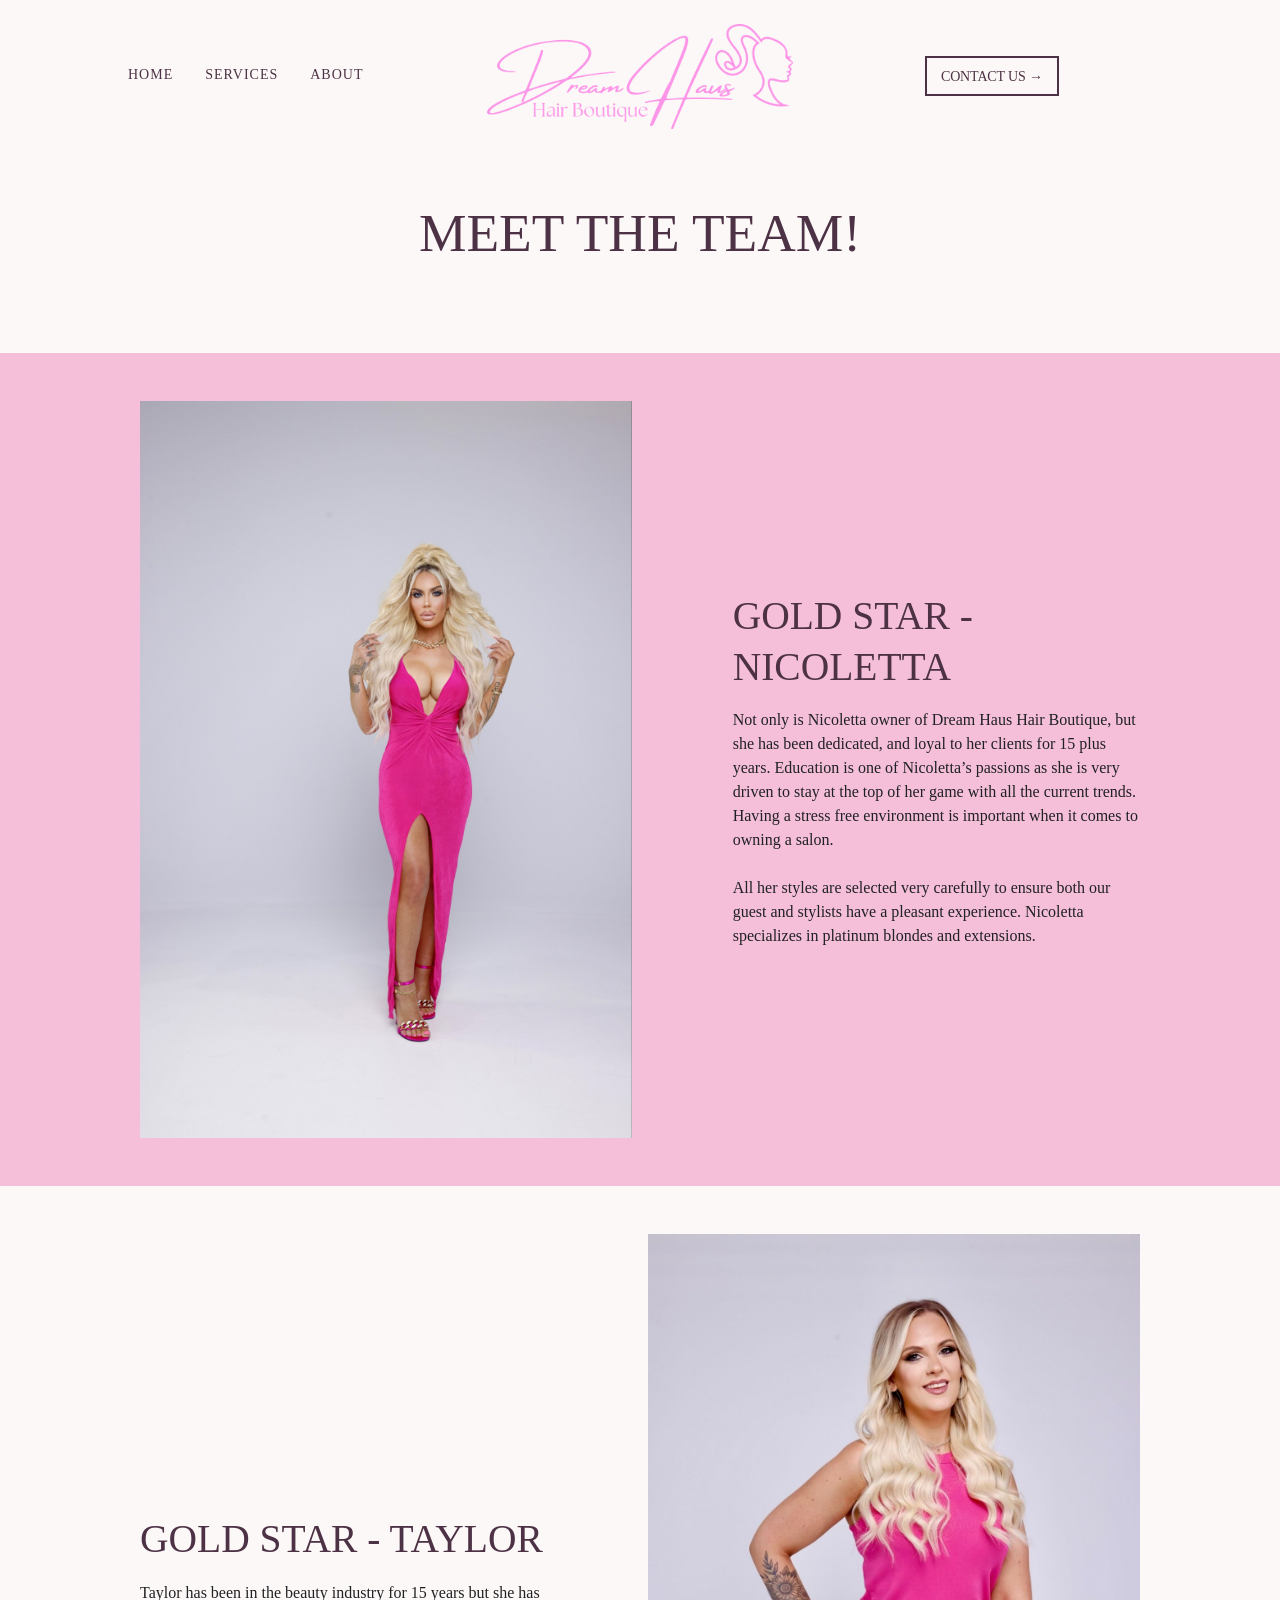
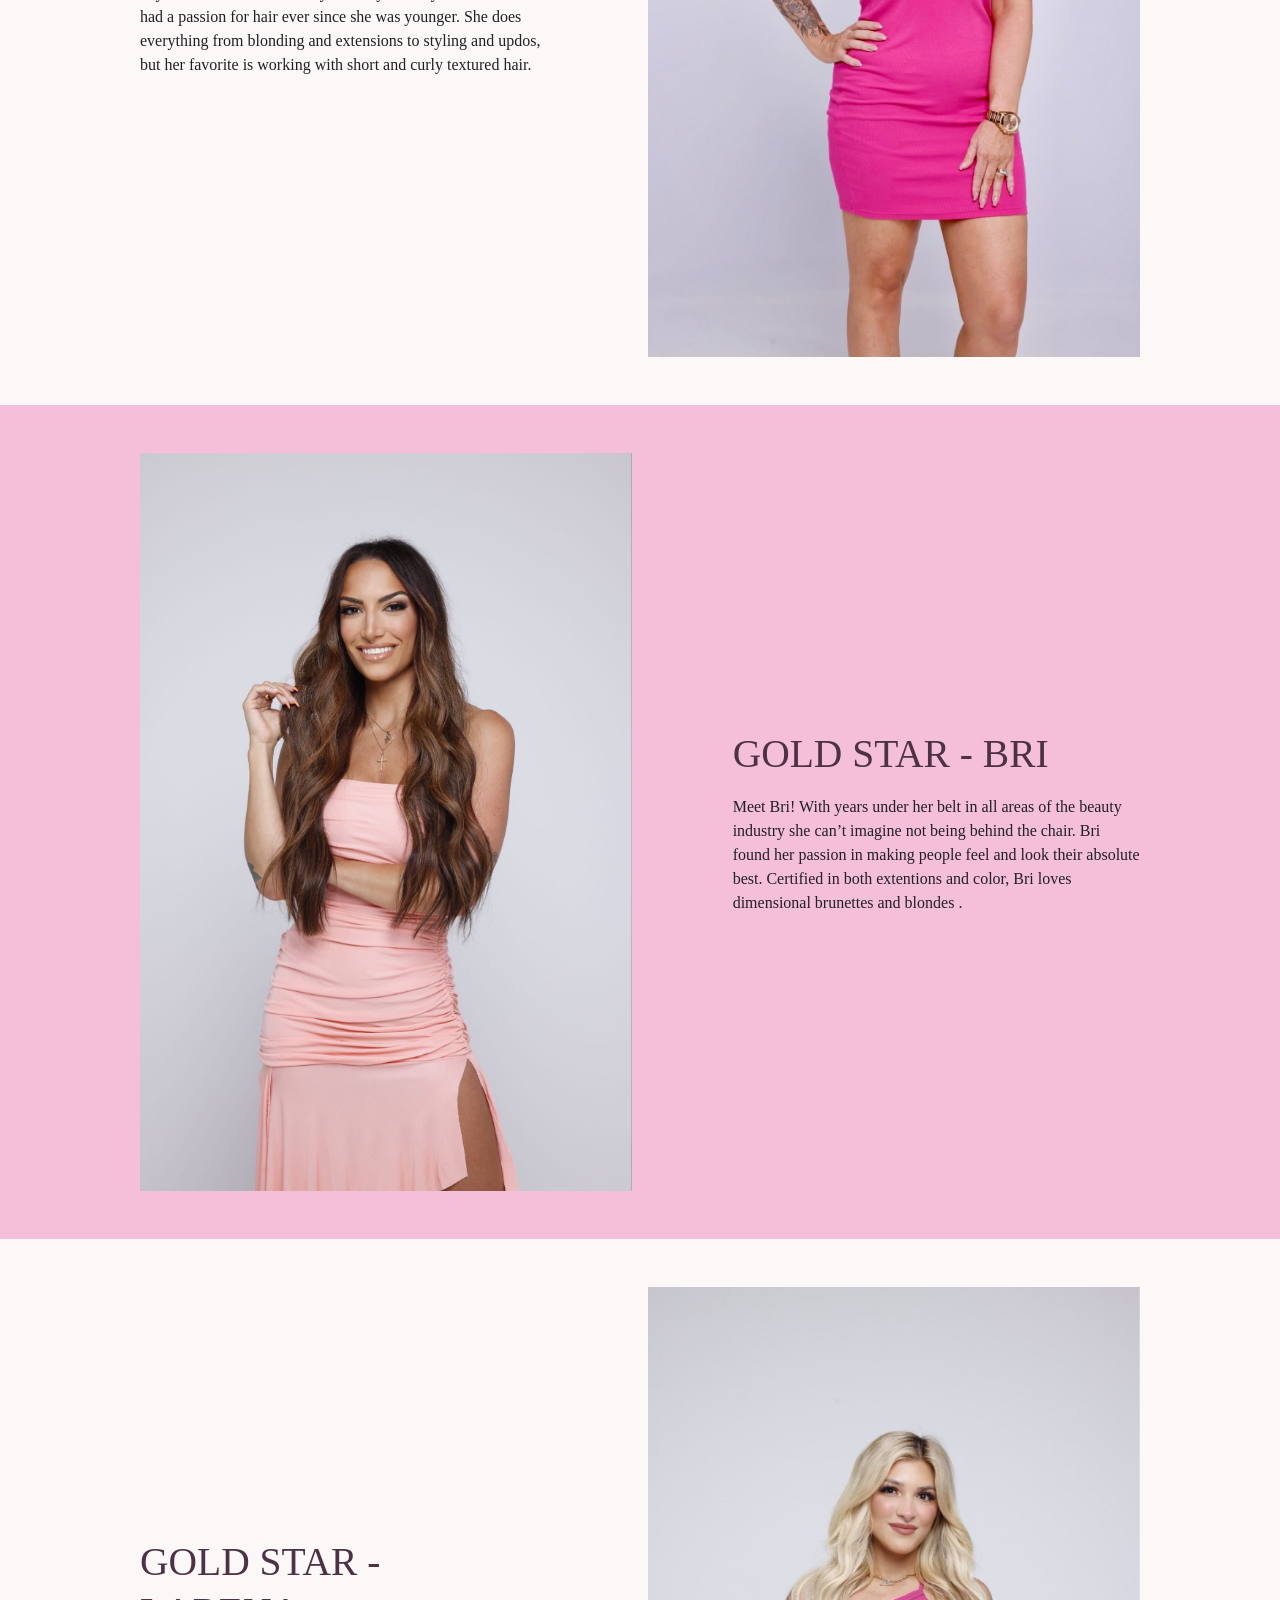
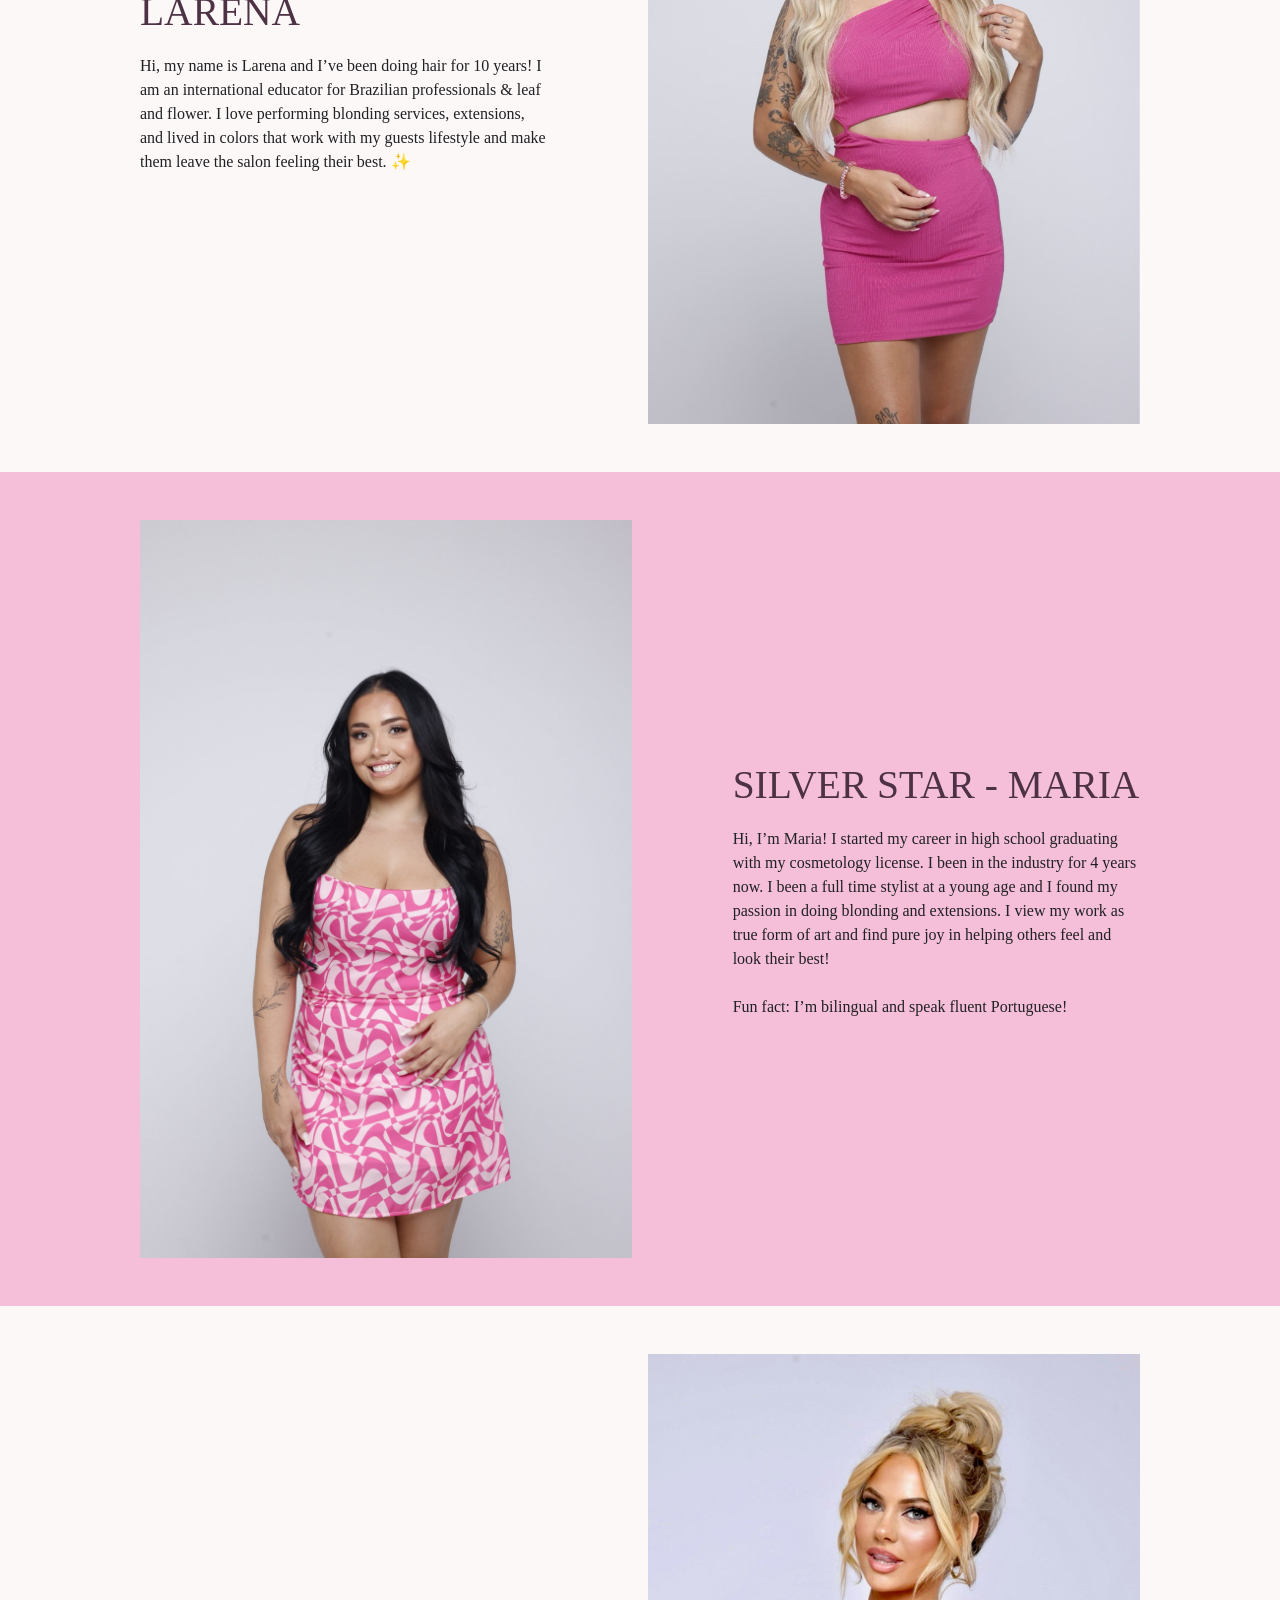
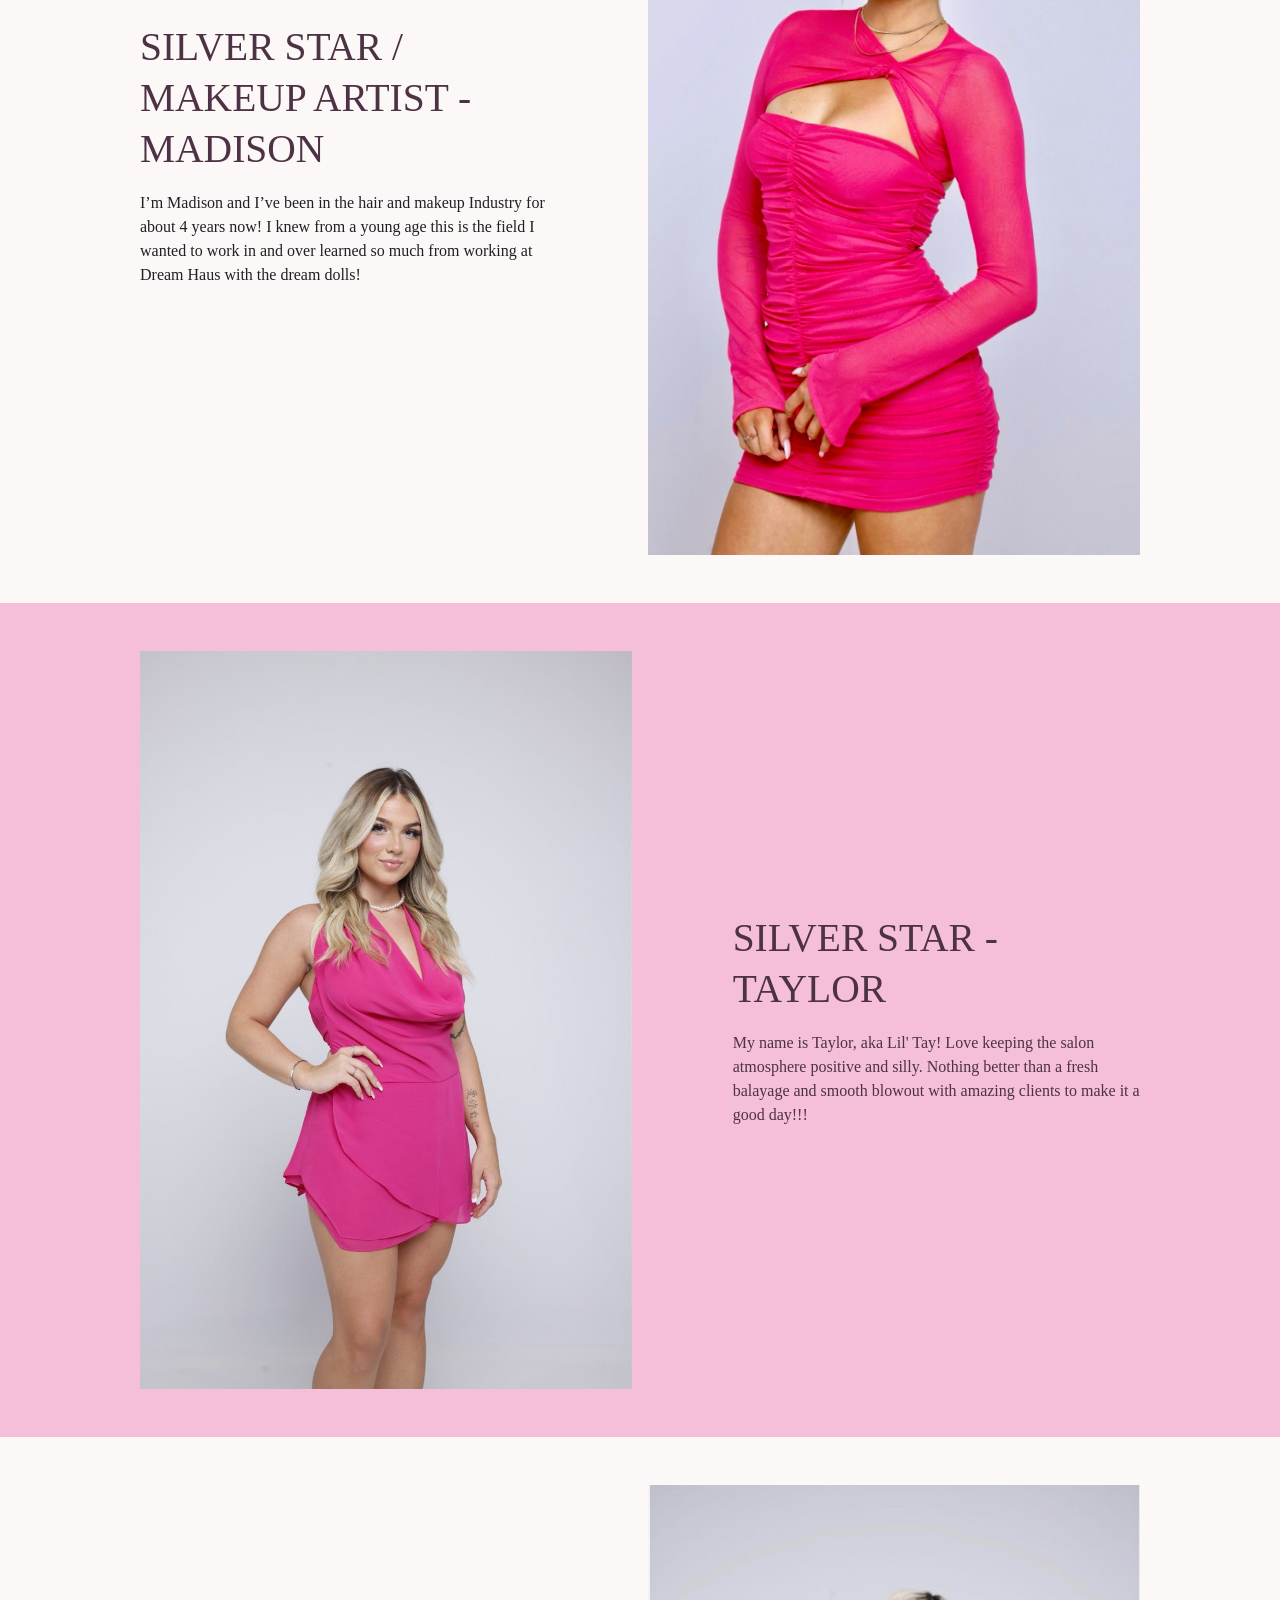
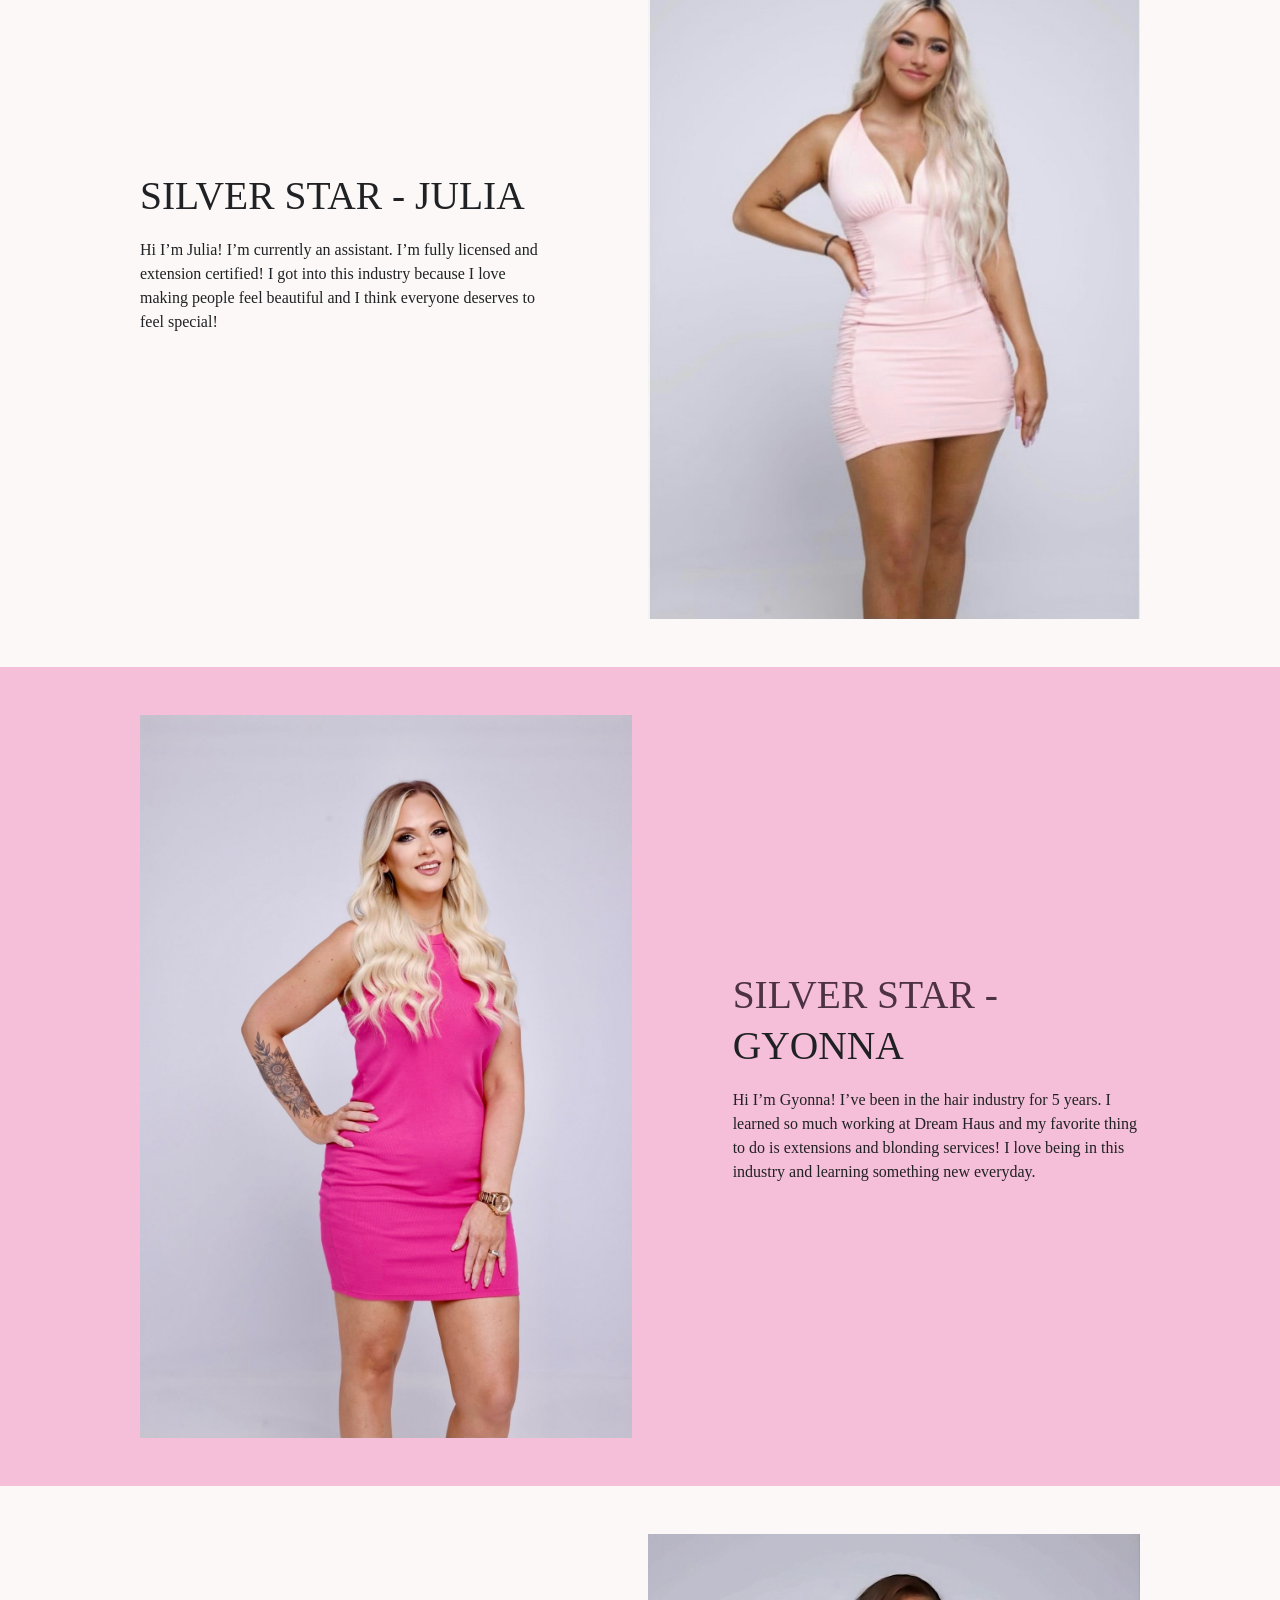
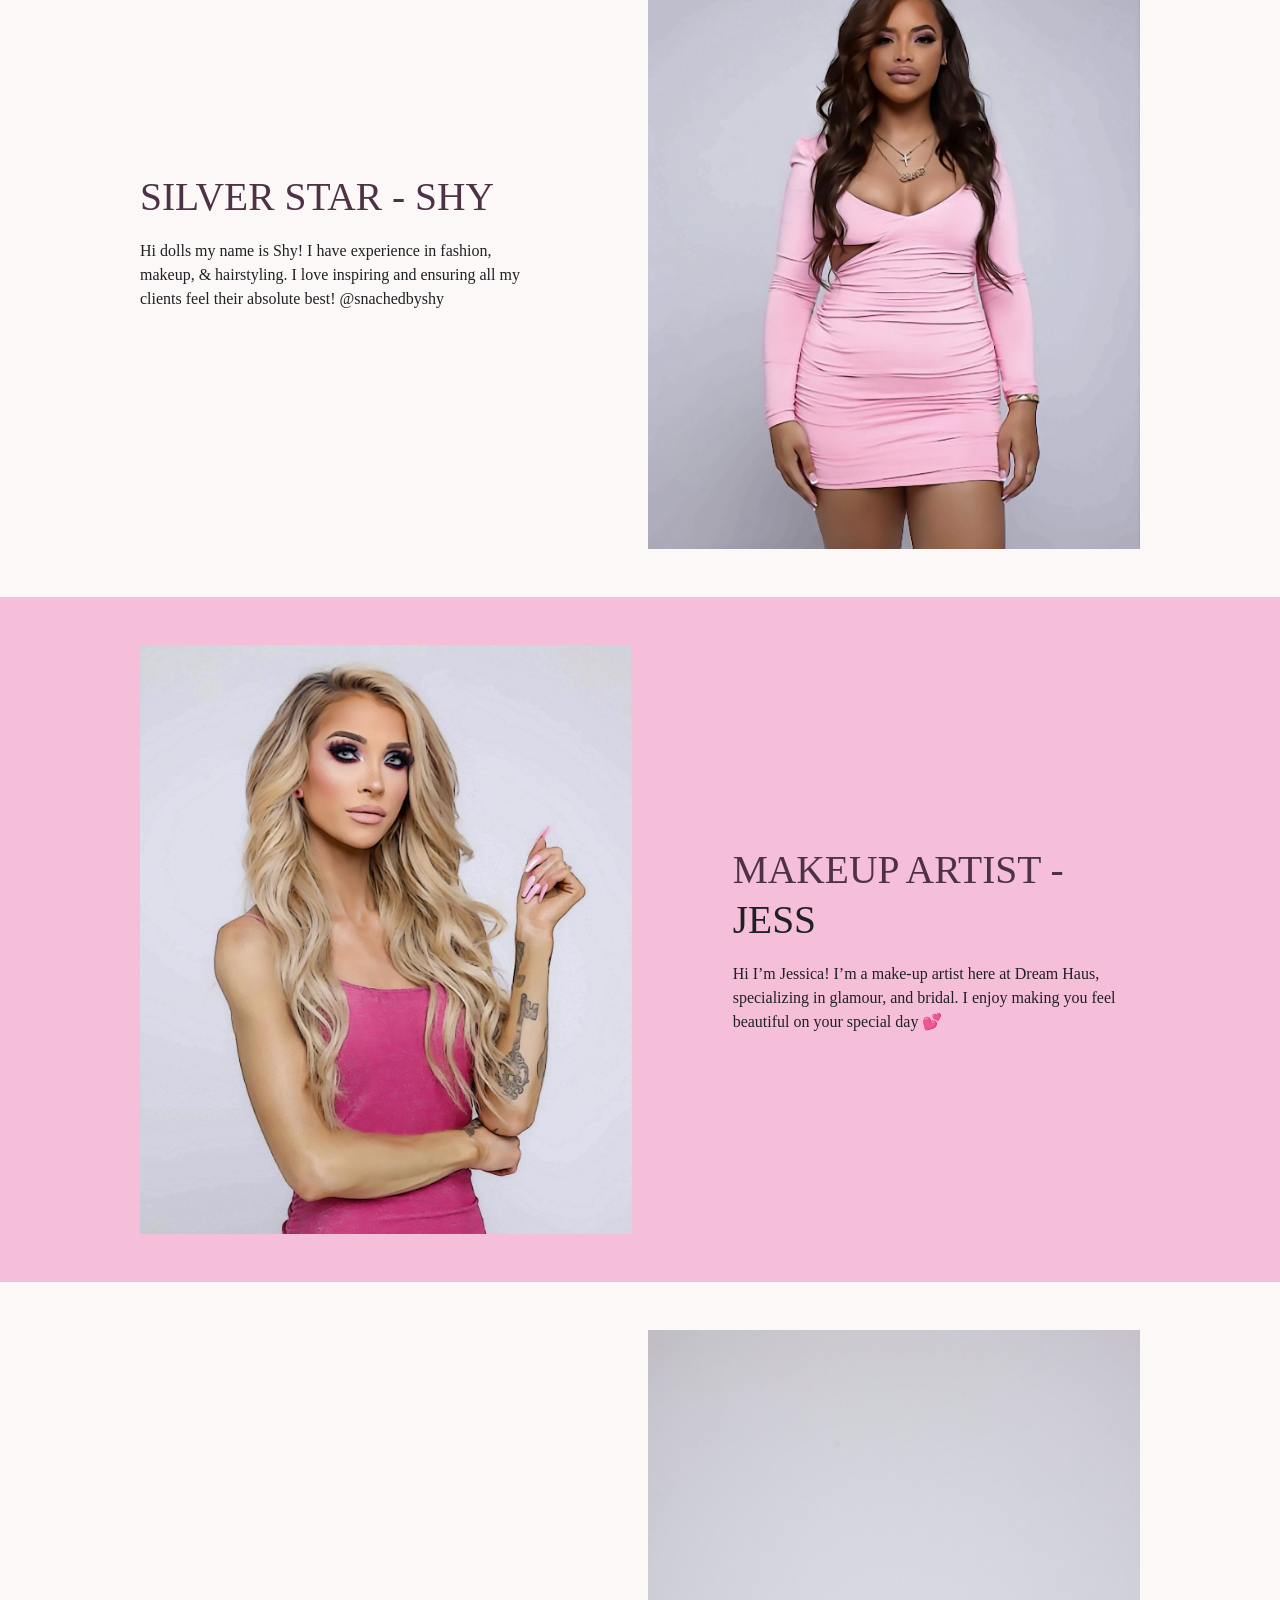
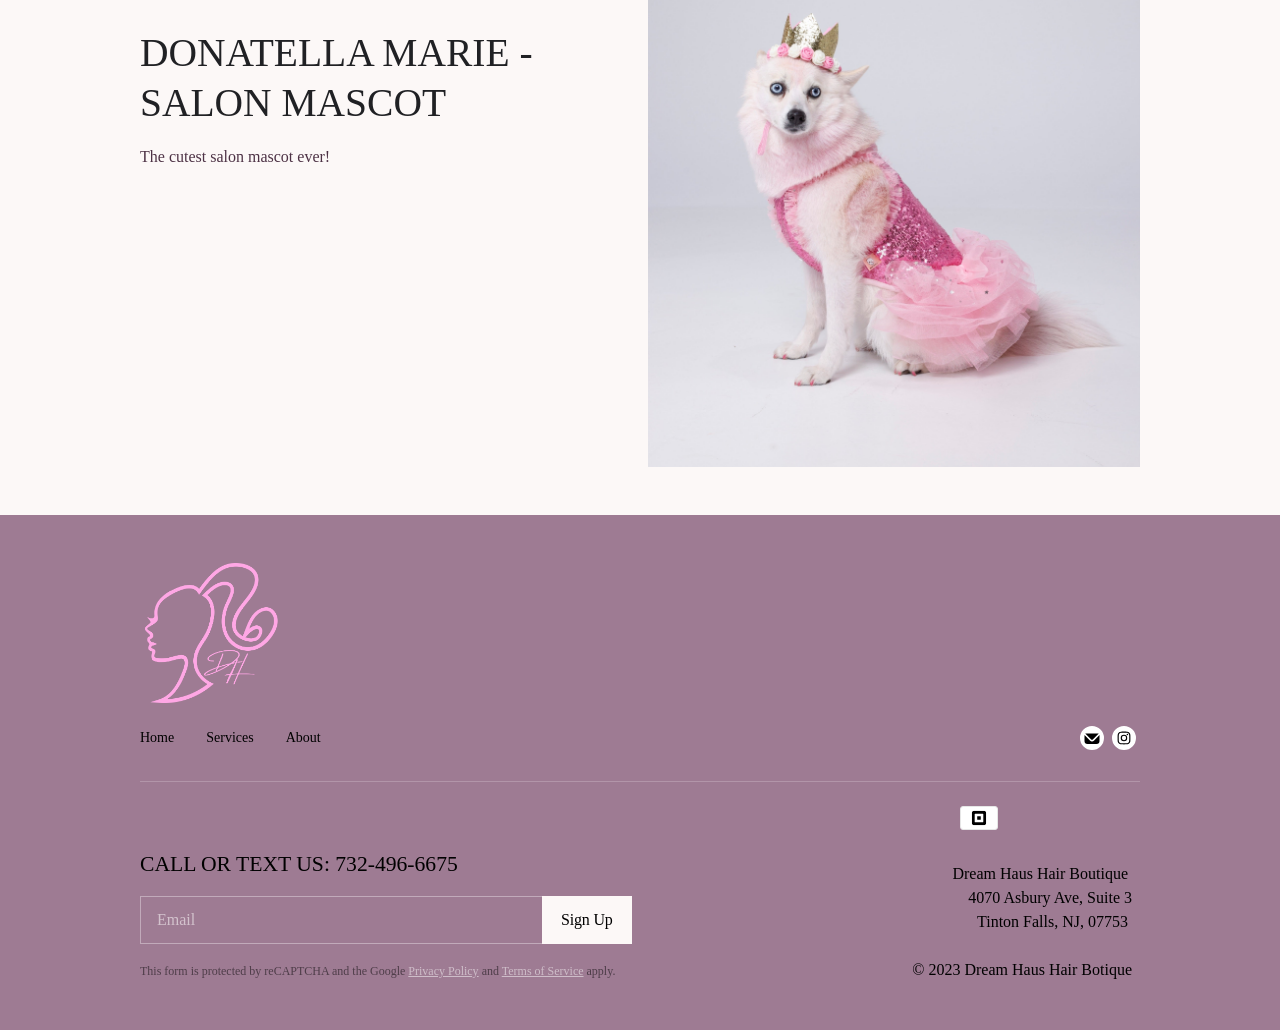
==== commit 1a84a531: "Serve from domain root on Vercel" ====
--- a/about/index.html
+++ b/about/index.html
@@ -25,7 +25,7 @@
     <meta charset="utf-8">
     <meta name="viewport" content="width=device-width, initial-scale=1, maximum-scale=1">
     <meta name="generator" content="Square Online">
-    <link rel="shortcut icon" type="image/x-icon" href="/dreamhaus/assets/f0bd543a-Dream-Haus-Fav.png">
+    <link rel="shortcut icon" type="image/x-icon" href="/assets/f0bd543a-Dream-Haus-Fav.png">
     
 
     <style>
@@ -61,7 +61,7 @@
             width: 100%;
             height: 100%;
             background: linear-gradient(#fcf8f720, #fcf8f7);
-            /* Base64 encoded simple circle SVG /resources/dreamhaus/assets/js/prime/src/site/components/ui/circle.svg */
+            /* Base64 encoded simple circle SVG /resources/assets/js/prime/src/site/components/ui/circle.svg */
             mask-image: url('[data-uri]');
             -webkit-mask-image: url('[data-uri]');
             mask-repeat: no-repeat;
@@ -148,8 +148,8 @@
     
     
 
-    <link rel="stylesheet" href="/dreamhaus/assets/17eb58cc-site.fe6111c0d20f4d1424aa.css">
-<link rel="stylesheet" type="text/css" href="/dreamhaus/assets/f4f59236-standard-page.08b17c8de1b193eb3622.css"><link data-vue-meta="1" rel="canonical" href="/dreamhaus/about/"><link data-vue-meta="1" rel="shortcut icon" type="image/x-icon" href="/dreamhaus/assets/f0bd543a-Dream-Haus-Fav.png"><meta data-vue-meta="1" data-vmid="description" name="description" content="Meet the team at Dream Haus Hair Boutique"><meta data-vue-meta="1" og:title="Team"><meta data-vue-meta="1" og:description=""><style data-vue-meta="1" data-vmid="pageStyles" type="text/css">:root {
+    <link rel="stylesheet" href="/assets/17eb58cc-site.fe6111c0d20f4d1424aa.css">
+<link rel="stylesheet" type="text/css" href="/assets/f4f59236-standard-page.08b17c8de1b193eb3622.css"><link data-vue-meta="1" rel="canonical" href="/about/"><link data-vue-meta="1" rel="shortcut icon" type="image/x-icon" href="/assets/f0bd543a-Dream-Haus-Fav.png"><meta data-vue-meta="1" data-vmid="description" name="description" content="Meet the team at Dream Haus Hair Boutique"><meta data-vue-meta="1" og:title="Team"><meta data-vue-meta="1" og:description=""><style data-vue-meta="1" data-vmid="pageStyles" type="text/css">:root {
 	--base-font-size: 16;
 	--type-scale: 1.25;
 	--primary-font: Cochin;
@@ -223,15 +223,15 @@
 .w-block--contain-block {
 	max-width: 1200px;
 }
-</style><link rel="stylesheet" type="text/css" href="/dreamhaus/assets/31ca4b6c-navigation-mobile.220b7388b07046521bf7.css"><link rel="stylesheet" type="text/css" href="/dreamhaus/assets/f31b1c53-98356.68e96807706149576080.css"><link rel="stylesheet" type="text/css" href="/dreamhaus/assets/bdc9e005-cart-1.7c112c97cb2c67b9a188.css"><link rel="stylesheet" type="text/css" href="/dreamhaus/assets/55d44688-36887.bdfcc571908f538531c5.css"><link rel="stylesheet" type="text/css" href="/dreamhaus/assets/844de93e-header-4.e25d1b99b28f4d859db1.css"><link rel="stylesheet" type="text/css" href="/dreamhaus/assets/d6cf891a-13356.0d23e20e74470fc59a86.css"><link rel="stylesheet" type="text/css" href="/dreamhaus/assets/9d82b3d5-banner-3.89e673755b93ebabe1f4.css"><link rel="stylesheet" type="text/css" href="/dreamhaus/assets/088e6afe-text-and-image-2-row.dc4d1de486759fd87782.css"><link rel="stylesheet" type="text/css" href="/dreamhaus/assets/a3d612d4-text-and-image-2-row-mirror.1287c74050d67daab39c.css"><link rel="stylesheet" type="text/css" href="/dreamhaus/assets/5a040ee2-97595.846a39d0b695f5dd9190.css"><link rel="stylesheet" type="text/css" href="/dreamhaus/assets/27bbe3d0-footer-7.5047ca6d7f6e8649331e.css"></head>
+</style><link rel="stylesheet" type="text/css" href="/assets/31ca4b6c-navigation-mobile.220b7388b07046521bf7.css"><link rel="stylesheet" type="text/css" href="/assets/f31b1c53-98356.68e96807706149576080.css"><link rel="stylesheet" type="text/css" href="/assets/bdc9e005-cart-1.7c112c97cb2c67b9a188.css"><link rel="stylesheet" type="text/css" href="/assets/55d44688-36887.bdfcc571908f538531c5.css"><link rel="stylesheet" type="text/css" href="/assets/844de93e-header-4.e25d1b99b28f4d859db1.css"><link rel="stylesheet" type="text/css" href="/assets/d6cf891a-13356.0d23e20e74470fc59a86.css"><link rel="stylesheet" type="text/css" href="/assets/9d82b3d5-banner-3.89e673755b93ebabe1f4.css"><link rel="stylesheet" type="text/css" href="/assets/088e6afe-text-and-image-2-row.dc4d1de486759fd87782.css"><link rel="stylesheet" type="text/css" href="/assets/a3d612d4-text-and-image-2-row-mirror.1287c74050d67daab39c.css"><link rel="stylesheet" type="text/css" href="/assets/5a040ee2-97595.846a39d0b695f5dd9190.css"><link rel="stylesheet" type="text/css" href="/assets/27bbe3d0-footer-7.5047ca6d7f6e8649331e.css"></head>
 <body class="show-all-popups">
-<div data-v-d71588e4="" class="app-container"><div data-v-d71588e4="" class="📚19-6-9rI2oH" style="--maker-color-neutral-0: #ffffff; --maker-color-neutral-10: #f1f1f1; --maker-color-neutral-20: #d3d3d3; --maker-color-neutral-80: #707070; --maker-color-neutral-90: #1b1b1b; --maker-color-neutral-100: #000000; --maker-color-primary: #fcf8f7; --maker-color-background: #ffffff; --maker-color-heading: #4d3245; --maker-color-body: #4d3245; --maker-color-elevation: #ffffff; --maker-color-overlay: rgba(0, 0, 0, 0.32); --maker-color-error-fill: #cd2026; --maker-font-heading-font-family: &quot;Cochin&quot;; --maker-font-heading-font-weight: 400; --maker-font-body-font-family: &quot;Brooklyn Normal&quot;; --maker-font-body-font-weight: 400; --maker-font-label-font-family: &quot;Brooklyn Normal&quot;; --maker-font-label-font-weight: 400; --maker-shape-default-border-radius: 0px; --maker-shape-card-border-radius: 0px; --maker-shape-button-border-radius: 0px; --maker-shape-image-border-radius: 0px; --maker-shape-thumbnail-border-radius: 0px;"><div data-v-d71588e4="" id="app" class="📚19-6-9QtxK6 📚19-6-9_EoEp theme-square w-background-light"><div data-v-d71588e4="" tabindex="0" class=""><div data-v-d99cc876="" class="reset-z-index"> <!----> <div data-v-68b20074="" data-v-d99cc876=""><div data-v-d5f23816="" data-v-68b20074="" class="slideout" style="--slideout-max-height: 0; display: none;"><div data-v-d5f23816="" class="slideout__overlay"></div> <div data-v-d5f23816=""><div data-v-614c05a6="" data-v-d5f23816="" class="w-container slideout__content col slideout--right"><div data-v-6bcfc41e="" data-v-6bda7270="" data-v-d5f23816="" class="w-cell slideout__row row" data-v-614c05a6=""><div data-v-301e84c2="" data-v-d5f23816="" id="ouVvHj" data-block-purpose="nav-mobile@^1.1.0" class="w-block-wrapper" type="block"> <div data-v-301e84c2=""><div data-v-7d258f40="" data-v-34fad261="" data-v-301e84c2="" class="nav-mobile w-block w-background-light" id="42ff90e0-8b7c-11ed-9921-99718af7f7d8" layout="navigation-mobile" shortid="ouVvHj" style="background-color: var(--color-white); --text-color: #4d3245; --text-color-10: #eeebed; --text-color-20: #dcd6da; --text-color-30: #cac2c8; --text-color-40: #b8adb5; --text-color-50: #a699a2; --text-color-60: #958490; --text-color-70: #83707d; --text-color-80: #715b6b; --text-color-90: #5f4758; --text-color-alpha-10: rgba(77, 50, 69, 0.1); text-align: center; flex-direction: column; height: 100vh;"><div data-v-34fad261="" class="container content-align--center"><div data-v-614c05a6="" data-v-34fad261="" class="w-container row"><div data-v-6bcfc41e="" data-v-34fad261="" class="w-cell col col-10 col-sm-10 col-md-10 col-lg-10 cell--empty align--left" data-v-614c05a6="" style="margin-top: calc(var(--gutter-row-xs) * 1); margin-bottom: calc(var(--gutter-row-xs) * 1);"></div> <div data-v-6bcfc41e="" data-v-34fad261="" class="w-cell col col-2 col-sm-2 col-md-2 col-lg-2 align--right" data-v-614c05a6="" style="margin-top: calc(var(--gutter-row-xs) * 1); margin-bottom: calc(var(--gutter-row-xs) * 1);"><div data-v-ab1ca44a="" data-v-34fad261="" class="w-wrapper" data-v-6bcfc41e=""> <div data-v-70b8cb91="" data-v-34fad261="" class="nav-icon nav-icon__close" id="42ff9700-8b7c-11ed-8518-21221bf452c3" data-v-ab1ca44a=""><span data-v-4700918e="" data-v-70b8cb91="" class="icon 📚19-6-9vCfSe" style="--color: var(--color-secondary-Amiesu); --icon-size: 24px; --fill: currentColor;"></span></div></div></div></div></div> <div data-v-34fad261="" class="nav-scroll"><!----> <div data-v-ab1ca44a="" data-v-34fad261="" class="w-wrapper"> <div data-v-53e2d1eb="" data-v-34fad261="" id="42ff94a0-8b7c-11ed-a25c-49b30ce0ca62" data-v-ab1ca44a=""><nav data-v-53e2d1eb="" class="w-nav nav--mobile"><ul data-v-53e2d1eb="" class="nav__main"><li data-v-53e2d1eb="" class="nav__item"><a data-v-53e2d1eb="" href="/dreamhaus/" class="router-link-active" allow-nav="">
+<div data-v-d71588e4="" class="app-container"><div data-v-d71588e4="" class="📚19-6-9rI2oH" style="--maker-color-neutral-0: #ffffff; --maker-color-neutral-10: #f1f1f1; --maker-color-neutral-20: #d3d3d3; --maker-color-neutral-80: #707070; --maker-color-neutral-90: #1b1b1b; --maker-color-neutral-100: #000000; --maker-color-primary: #fcf8f7; --maker-color-background: #ffffff; --maker-color-heading: #4d3245; --maker-color-body: #4d3245; --maker-color-elevation: #ffffff; --maker-color-overlay: rgba(0, 0, 0, 0.32); --maker-color-error-fill: #cd2026; --maker-font-heading-font-family: &quot;Cochin&quot;; --maker-font-heading-font-weight: 400; --maker-font-body-font-family: &quot;Brooklyn Normal&quot;; --maker-font-body-font-weight: 400; --maker-font-label-font-family: &quot;Brooklyn Normal&quot;; --maker-font-label-font-weight: 400; --maker-shape-default-border-radius: 0px; --maker-shape-card-border-radius: 0px; --maker-shape-button-border-radius: 0px; --maker-shape-image-border-radius: 0px; --maker-shape-thumbnail-border-radius: 0px;"><div data-v-d71588e4="" id="app" class="📚19-6-9QtxK6 📚19-6-9_EoEp theme-square w-background-light"><div data-v-d71588e4="" tabindex="0" class=""><div data-v-d99cc876="" class="reset-z-index"> <!----> <div data-v-68b20074="" data-v-d99cc876=""><div data-v-d5f23816="" data-v-68b20074="" class="slideout" style="--slideout-max-height: 0; display: none;"><div data-v-d5f23816="" class="slideout__overlay"></div> <div data-v-d5f23816=""><div data-v-614c05a6="" data-v-d5f23816="" class="w-container slideout__content col slideout--right"><div data-v-6bcfc41e="" data-v-6bda7270="" data-v-d5f23816="" class="w-cell slideout__row row" data-v-614c05a6=""><div data-v-301e84c2="" data-v-d5f23816="" id="ouVvHj" data-block-purpose="nav-mobile@^1.1.0" class="w-block-wrapper" type="block"> <div data-v-301e84c2=""><div data-v-7d258f40="" data-v-34fad261="" data-v-301e84c2="" class="nav-mobile w-block w-background-light" id="42ff90e0-8b7c-11ed-9921-99718af7f7d8" layout="navigation-mobile" shortid="ouVvHj" style="background-color: var(--color-white); --text-color: #4d3245; --text-color-10: #eeebed; --text-color-20: #dcd6da; --text-color-30: #cac2c8; --text-color-40: #b8adb5; --text-color-50: #a699a2; --text-color-60: #958490; --text-color-70: #83707d; --text-color-80: #715b6b; --text-color-90: #5f4758; --text-color-alpha-10: rgba(77, 50, 69, 0.1); text-align: center; flex-direction: column; height: 100vh;"><div data-v-34fad261="" class="container content-align--center"><div data-v-614c05a6="" data-v-34fad261="" class="w-container row"><div data-v-6bcfc41e="" data-v-34fad261="" class="w-cell col col-10 col-sm-10 col-md-10 col-lg-10 cell--empty align--left" data-v-614c05a6="" style="margin-top: calc(var(--gutter-row-xs) * 1); margin-bottom: calc(var(--gutter-row-xs) * 1);"></div> <div data-v-6bcfc41e="" data-v-34fad261="" class="w-cell col col-2 col-sm-2 col-md-2 col-lg-2 align--right" data-v-614c05a6="" style="margin-top: calc(var(--gutter-row-xs) * 1); margin-bottom: calc(var(--gutter-row-xs) * 1);"><div data-v-ab1ca44a="" data-v-34fad261="" class="w-wrapper" data-v-6bcfc41e=""> <div data-v-70b8cb91="" data-v-34fad261="" class="nav-icon nav-icon__close" id="42ff9700-8b7c-11ed-8518-21221bf452c3" data-v-ab1ca44a=""><span data-v-4700918e="" data-v-70b8cb91="" class="icon 📚19-6-9vCfSe" style="--color: var(--color-secondary-Amiesu); --icon-size: 24px; --fill: currentColor;"></span></div></div></div></div></div> <div data-v-34fad261="" class="nav-scroll"><!----> <div data-v-ab1ca44a="" data-v-34fad261="" class="w-wrapper"> <div data-v-53e2d1eb="" data-v-34fad261="" id="42ff94a0-8b7c-11ed-a25c-49b30ce0ca62" data-v-ab1ca44a=""><nav data-v-53e2d1eb="" class="w-nav nav--mobile"><ul data-v-53e2d1eb="" class="nav__main"><li data-v-53e2d1eb="" class="nav__item"><a data-v-53e2d1eb="" href="/" class="router-link-active" allow-nav="">
 						Home
-					</a></li><li data-v-53e2d1eb="" class="nav__item"><a data-v-53e2d1eb="" href="/dreamhaus/services/" class="" allow-nav="">
+					</a></li><li data-v-53e2d1eb="" class="nav__item"><a data-v-53e2d1eb="" href="/services/" class="" allow-nav="">
 						Services
-					</a></li><li data-v-53e2d1eb="" class="nav__item"><a data-v-53e2d1eb="" href="/dreamhaus/about/" class="router-link-exact-active router-link-active" allow-nav="">
+					</a></li><li data-v-53e2d1eb="" class="nav__item"><a data-v-53e2d1eb="" href="/about/" class="router-link-exact-active router-link-active" allow-nav="">
 						About
-					</a></li> <!----> <!----></ul></nav></div></div> <div data-v-e2a9ea0a="" data-v-34fad261="" class="mobile-nav__button"><a type="button" href="/dreamhaus/contact-us/" class="📚19-6-9vQBWk 📚19-6-9X_B6s 📚19-6-9tMshx 📚19-6-9_N8aS w-button w-button--button w-button--secondary w-button--small" style="--color-main: #4d3245; --color-contrast: #ffffff; --color-hover: #4d324514; --color-active: #4d324529; --color-focus: #4d32454d; --border-radius: 0px; --border-radius-hover: 0px; --border-width: 2px; --border-width-hover: 2px; --font-family: &quot;Brooklyn Normal&quot;; --font-weight: 400; --font-family-hover: &quot;Brooklyn Normal&quot;; --font-weight-hover: 400;"><!----> <span class="📚19-6-9DK0_A 📚19-6-9O_pqx"><!----> <span data-v-54fd6eb4="" data-v-7e8396da="" data-v-e2a9ea0a="" pattern="inherit" size="0" element="div" class="text-component text w-text--rendered" style="--inline-link-color: var(--color-secondary-Amiesu);"><p>CONTACT US →</p></span> <span data-v-e2a9ea0a=""></span></span> <!----></a></div></div></div></div></div> <div data-v-301e84c2="" data-v-d5f23816="" id="smJltu" data-block-purpose="cart@^1.1.0" class="w-block-wrapper" type="block" style="display: none;"> <div data-v-301e84c2="" class="📚19-6-9rI2oH" style="--maker-color-neutral-0: #ffffff; --maker-color-neutral-10: #f1f1f1; --maker-color-neutral-20: #d3d3d3; --maker-color-neutral-80: #707070; --maker-color-neutral-90: #1b1b1b; --maker-color-neutral-100: #000000; --maker-color-primary: #fcf8f7; --maker-color-background: #ffffff; --maker-color-heading: #4d3245; --maker-color-body: #4d3245; --maker-color-elevation: #ffffff; --maker-color-overlay: rgba(0, 0, 0, 0.32); --maker-color-error-fill: #cd2026; --maker-font-heading-font-family: &quot;Cochin&quot;; --maker-font-heading-font-weight: 400; --maker-font-body-font-family: &quot;Brooklyn Normal&quot;; --maker-font-body-font-weight: 400; --maker-font-label-font-family: &quot;Brooklyn Normal&quot;; --maker-font-label-font-weight: 400; --maker-shape-default-border-radius: 0px; --maker-shape-card-border-radius: 0px; --maker-shape-button-border-radius: 0px; --maker-shape-image-border-radius: 0px; --maker-shape-thumbnail-border-radius: 0px; background: none;"><div data-v-69ce6424="" data-v-301e84c2="" class="slideout-cart-container w-block 📚19-6-9rI2oH" id="42ff9dd0-8b7c-11ed-9fe7-b710de35ff24" layout="cart-1" shortid="smJltu" style="--maker-color-neutral-0: #ffffff; --maker-color-neutral-10: #f1f1f1; --maker-color-neutral-20: #d3d3d3; --maker-color-neutral-80: #707070; --maker-color-neutral-90: #1b1b1b; --maker-color-neutral-100: #000000; --maker-color-primary: #fcf8f7; --maker-color-background: #ffffff; --maker-color-heading: #4d3245; --maker-color-body: #4d3245; --maker-color-elevation: #ffffff; --maker-color-overlay: rgba(0, 0, 0, 0.32); --maker-color-error-fill: #cd2026; --maker-font-heading-font-family: &quot;Cochin&quot;; --maker-font-heading-font-weight: 400; --maker-font-body-font-family: &quot;Brooklyn Normal&quot;; --maker-font-body-font-weight: 400; --maker-font-label-font-family: &quot;Brooklyn Normal&quot;; --maker-font-label-font-weight: 400; --maker-shape-default-border-radius: 0px; --maker-shape-card-border-radius: 0px; --maker-shape-button-border-radius: 0px; --maker-shape-image-border-radius: 0px; --maker-shape-thumbnail-border-radius: 0px;"><form data-v-69ce6424=""><div data-v-2e2967c3="" data-v-2948cb20="" data-v-69ce6424="" class="blade-wrapper" elements="[object Object],[object Object],[object Object],[object Object],[object Object]" styles="[object Object]" content-align="" background="[object Object]" style="--fulfillment-button-color: var(--maker-color-neutral-100);"><!----> <div data-v-2e2967c3="" class="heading compact-style-heading"><div data-v-2e2967c3="" class="heading-content"><h3 data-v-2e2967c3="" class="heading-title">
+					</a></li> <!----> <!----></ul></nav></div></div> <div data-v-e2a9ea0a="" data-v-34fad261="" class="mobile-nav__button"><a type="button" href="/contact-us/" class="📚19-6-9vQBWk 📚19-6-9X_B6s 📚19-6-9tMshx 📚19-6-9_N8aS w-button w-button--button w-button--secondary w-button--small" style="--color-main: #4d3245; --color-contrast: #ffffff; --color-hover: #4d324514; --color-active: #4d324529; --color-focus: #4d32454d; --border-radius: 0px; --border-radius-hover: 0px; --border-width: 2px; --border-width-hover: 2px; --font-family: &quot;Brooklyn Normal&quot;; --font-weight: 400; --font-family-hover: &quot;Brooklyn Normal&quot;; --font-weight-hover: 400;"><!----> <span class="📚19-6-9DK0_A 📚19-6-9O_pqx"><!----> <span data-v-54fd6eb4="" data-v-7e8396da="" data-v-e2a9ea0a="" pattern="inherit" size="0" element="div" class="text-component text w-text--rendered" style="--inline-link-color: var(--color-secondary-Amiesu);"><p>CONTACT US →</p></span> <span data-v-e2a9ea0a=""></span></span> <!----></a></div></div></div></div></div> <div data-v-301e84c2="" data-v-d5f23816="" id="smJltu" data-block-purpose="cart@^1.1.0" class="w-block-wrapper" type="block" style="display: none;"> <div data-v-301e84c2="" class="📚19-6-9rI2oH" style="--maker-color-neutral-0: #ffffff; --maker-color-neutral-10: #f1f1f1; --maker-color-neutral-20: #d3d3d3; --maker-color-neutral-80: #707070; --maker-color-neutral-90: #1b1b1b; --maker-color-neutral-100: #000000; --maker-color-primary: #fcf8f7; --maker-color-background: #ffffff; --maker-color-heading: #4d3245; --maker-color-body: #4d3245; --maker-color-elevation: #ffffff; --maker-color-overlay: rgba(0, 0, 0, 0.32); --maker-color-error-fill: #cd2026; --maker-font-heading-font-family: &quot;Cochin&quot;; --maker-font-heading-font-weight: 400; --maker-font-body-font-family: &quot;Brooklyn Normal&quot;; --maker-font-body-font-weight: 400; --maker-font-label-font-family: &quot;Brooklyn Normal&quot;; --maker-font-label-font-weight: 400; --maker-shape-default-border-radius: 0px; --maker-shape-card-border-radius: 0px; --maker-shape-button-border-radius: 0px; --maker-shape-image-border-radius: 0px; --maker-shape-thumbnail-border-radius: 0px; background: none;"><div data-v-69ce6424="" data-v-301e84c2="" class="slideout-cart-container w-block 📚19-6-9rI2oH" id="42ff9dd0-8b7c-11ed-9fe7-b710de35ff24" layout="cart-1" shortid="smJltu" style="--maker-color-neutral-0: #ffffff; --maker-color-neutral-10: #f1f1f1; --maker-color-neutral-20: #d3d3d3; --maker-color-neutral-80: #707070; --maker-color-neutral-90: #1b1b1b; --maker-color-neutral-100: #000000; --maker-color-primary: #fcf8f7; --maker-color-background: #ffffff; --maker-color-heading: #4d3245; --maker-color-body: #4d3245; --maker-color-elevation: #ffffff; --maker-color-overlay: rgba(0, 0, 0, 0.32); --maker-color-error-fill: #cd2026; --maker-font-heading-font-family: &quot;Cochin&quot;; --maker-font-heading-font-weight: 400; --maker-font-body-font-family: &quot;Brooklyn Normal&quot;; --maker-font-body-font-weight: 400; --maker-font-label-font-family: &quot;Brooklyn Normal&quot;; --maker-font-label-font-weight: 400; --maker-shape-default-border-radius: 0px; --maker-shape-card-border-radius: 0px; --maker-shape-button-border-radius: 0px; --maker-shape-image-border-radius: 0px; --maker-shape-thumbnail-border-radius: 0px;"><form data-v-69ce6424=""><div data-v-2e2967c3="" data-v-2948cb20="" data-v-69ce6424="" class="blade-wrapper" elements="[object Object],[object Object],[object Object],[object Object],[object Object]" styles="[object Object]" content-align="" background="[object Object]" style="--fulfillment-button-color: var(--maker-color-neutral-100);"><!----> <div data-v-2e2967c3="" class="heading compact-style-heading"><div data-v-2e2967c3="" class="heading-content"><h3 data-v-2e2967c3="" class="heading-title">
 				Shopping Cart
 			</h3> <div data-v-2e2967c3="" class="icon-wrapper"><span data-v-4700918e="" data-v-2e2967c3="" class="icon heading-icon 📚19-6-9vCfSe" style="--color: currentColor; --icon-size: 16px; --fill: currentColor;"></span></div></div> <div data-v-2e2967c3="" class="banner"><div data-v-2948cb20="" data-v-2e2967c3=""><div class="📚19-6-9M_oGn 📚19-6-9EiA8m 📚19-6-9_FcUo" style="--color: var(--maker-color-neutral-90, #1b1b1b); --color-icon: #cd2026; --color-bg: #f6eceb;"><div class="📚19-6-9ill5_"><div class="📚19-6-9Ok3dF"><span data-v-4700918e="" class="icon 📚19-6-9vCfSe 📚19-6-9Eo92s" style="--color: currentColor; --icon-size: 16px; --fill: currentColor;"></span></div> <div>
 	There was an error. Please try again.
@@ -241,17 +241,17 @@
 				Continue Shopping
 			</span></button></div> <div data-v-2948cb20="" class="cart-section__divider 📚19-6-9_q2yX" data-v-2e2967c3="" style="--divider-color: #d3d3d3; --divider-size: 1px;"></div> <div data-v-2948cb20="" data-v-2e2967c3="" class="accepted-pay accepted-pay--new-line"><div data-v-2948cb20="" data-v-2e2967c3="" class="accepted-pay__text">
 				Accepted here
-			</div> <div data-v-584fc356="" data-v-2948cb20="" class="payment-methods" data-v-2e2967c3=""><span data-v-584fc356="" class="square-pay"><svg data-v-584fc356="" xmlns="http://www.w3.org/2000/svg" width="24" height="24" viewBox="0 0 24 24" version="1.1" class="square-pay__icon"><path d="M 3.469 0.034 C 2.879 0.110, 2.269 0.345, 1.740 0.699 C 1.451 0.892, 0.892 1.451, 0.699 1.740 C 0.397 2.191, 0.186 2.694, 0.069 3.240 C 0.018 3.483, 0.015 3.896, 0.015 12 C 0.015 20.104, 0.018 20.517, 0.069 20.760 C 0.248 21.594, 0.587 22.222, 1.182 22.819 C 1.767 23.405, 2.411 23.753, 3.240 23.931 C 3.483 23.982, 3.896 23.985, 12 23.985 C 20.221 23.985, 20.514 23.983, 20.775 23.928 C 21.295 23.819, 21.811 23.602, 22.260 23.301 C 22.549 23.108, 23.108 22.549, 23.301 22.260 C 23.672 21.706, 23.970 20.890, 23.970 20.431 C 23.970 20.365, 23.983 20.310, 24 20.310 C 24.020 20.310, 24.030 17.508, 24.030 11.963 C 24.029 6.562, 24.019 3.631, 24 3.660 C 23.979 3.693, 23.971 3.670, 23.970 3.576 C 23.969 3.262, 23.788 2.634, 23.577 2.214 C 23.375 1.812, 23.172 1.536, 22.818 1.182 C 22.242 0.607, 21.643 0.274, 20.835 0.081 L 20.565 0.017 12.120 0.012 C 7.333 0.009, 3.586 0.019, 3.469 0.034 M 0.015 12 C 0.015 16.595, 0.018 18.475, 0.022 16.178 C 0.027 13.880, 0.027 10.120, 0.022 7.823 C 0.018 5.525, 0.015 7.405, 0.015 12 M 5.646 4.847 C 5.308 4.938, 5.012 5.197, 4.884 5.514 L 4.815 5.685 4.815 12 L 4.815 18.315 4.884 18.484 C 4.966 18.687, 5.137 18.889, 5.333 19.016 C 5.641 19.213, 5.196 19.202, 12.077 19.193 L 18.315 19.185 18.486 19.116 C 18.688 19.034, 18.924 18.832, 19.033 18.646 C 19.211 18.342, 19.201 18.735, 19.193 11.923 L 19.185 5.685 19.113 5.505 C 19.014 5.259, 18.741 4.986, 18.495 4.887 L 18.315 4.815 12.060 4.809 C 6.704 4.804, 5.782 4.810, 5.646 4.847 M 9.409 9.044 C 9.261 9.097, 9.128 9.222, 9.057 9.375 C 9.004 9.489, 9.001 9.625, 9.001 11.970 C 9 13.692, 9.010 14.481, 9.034 14.565 C 9.077 14.721, 9.279 14.923, 9.435 14.966 C 9.603 15.013, 14.397 15.013, 14.565 14.966 C 14.635 14.947, 14.736 14.882, 14.809 14.809 C 14.882 14.736, 14.947 14.635, 14.966 14.565 C 15.013 14.397, 15.013 9.603, 14.966 9.435 C 14.923 9.279, 14.721 9.077, 14.565 9.034 C 14.481 9.010, 13.698 9.001, 11.985 9.001 C 9.974 9.002, 9.504 9.010, 9.409 9.044" fill-rule="evenodd"></path></svg></span>         <!----> <!----> <!----> <!----></div></div></div></div></form></div></div></div></div></div></div></div> <div data-v-614c05a6="" data-v-68b20074="" class="w-container main-container col"><div data-v-6bcfc41e="" data-v-6bda7270="" data-v-091f3071="" data-v-68b20074="" class="w-cell header-banner-wrapper row" data-v-614c05a6="" style="--transparent-header-height: 1519px;"><div data-v-301e84c2="" data-v-091f3071="" id="BfuVMU" data-block-purpose="header@^1.1.0" class="w-block-wrapper header" type="block"> <div data-v-301e84c2="" class="📚19-6-9rI2oH" style="--maker-color-neutral-0: #fcf8f7; --maker-color-neutral-10: #eeeae9; --maker-color-neutral-20: #d0cdcc; --maker-color-neutral-80: #6f6d6d; --maker-color-neutral-90: #1b1b1b; --maker-color-neutral-100: #000000; --maker-color-primary: #fcf8f7; --maker-color-background: #fcf8f7; --maker-color-heading: #4d3245; --maker-color-body: #4d3245; --maker-color-elevation: #ffffff; --maker-color-overlay: rgba(0, 0, 0, 0.32); --maker-color-error-fill: #cd2026; --maker-font-heading-font-family: &quot;Cochin&quot;; --maker-font-heading-font-weight: 400; --maker-font-body-font-family: &quot;Brooklyn Normal&quot;; --maker-font-body-font-weight: 400; --maker-font-label-font-family: &quot;Brooklyn Normal&quot;; --maker-font-label-font-weight: 400; --maker-shape-default-border-radius: 0px; --maker-shape-card-border-radius: 0px; --maker-shape-button-border-radius: 0px; --maker-shape-image-border-radius: 0px; --maker-shape-thumbnail-border-radius: 0px; background: none;"><div data-v-0438c993="" data-v-2190610a="" data-v-301e84c2="" class="w-block-header w-block" subnavcolor="--primary-color" id="42ff7fe0-8b7c-11ed-980a-cfe5d10fa4e7" layout="header-4" shortid="BfuVMU" textalign="" style="--text-color: #4d3245; --text-color-10: #ebe5e6; --text-color-20: #dad1d4; --text-color-30: #c8bdc2; --text-color-40: #b6a9b0; --text-color-50: #a5959e; --text-color-60: #93828d; --text-color-70: #826e7b; --text-color-80: #705a69; --text-color-90: #5f4657; --text-color-alpha-10: rgba(77, 50, 69, 0.1);"><div data-v-0438c993="" style="height: 0px;"></div> <div data-v-0438c993="" class="w-block-background" style="background-color: var(--primary-color); top: 0px; --sticky-header-bg-color: #ffffff;"><div data-v-2190610a="" class="w-header header-4 container header-content content-align--center" style="text-align: center; min-height: auto; --icons-spacing: calc(var(--gutter-column) * 0.66);"><div data-v-614c05a6="" data-v-2190610a="" class="w-container header__content-container row"><div data-v-6bcfc41e="" data-v-2190610a="" class="w-cell header__flex header__condensed col align--left" data-v-614c05a6="" style="margin-top: calc(var(--gutter-row-sm) * 1.5); margin-bottom: calc(var(--gutter-row-sm) * 1.5);"><div data-v-695112c6="" data-v-2190610a="" class="header-animate__wrap header__navigation display-desktop" data-v-6bcfc41e=""><div data-v-ab1ca44a="" class="w-wrapper" data-v-695112c6=""> <nav data-v-2d0ce059="" class="w-nav nav--desktop square__navigation-desktop_desktopNav--ZEnDx" id="42ff8810-8b7c-11ed-a417-2be1efb225d3" data-v-ab1ca44a=""><ul data-v-2d0ce059="" class="nav__main ready nav--uppercase" style="text-align: left; --nav-color-link: var(--color-secondary-Amiesu); --nav-color-underline: var(--color-secondary-Amiesu);"><li data-v-54fd6eb4="" data-v-2d0ce059="" class="text-component nav__item 📚19-6-9uGevg 📚19-6-9EEwzY square__navigation-desktop_desktopNavItem--12r0w" style="--mobile-base-font-size: 16; --mobile-font-size-scale: 1.25; font-family: &quot;Brooklyn Normal&quot;; font-weight: 400; color: rgb(77, 50, 69);"><a data-v-2d0ce059="" href="/dreamhaus/" class="router-link-active" allow-nav="">
+			</div> <div data-v-584fc356="" data-v-2948cb20="" class="payment-methods" data-v-2e2967c3=""><span data-v-584fc356="" class="square-pay"><svg data-v-584fc356="" xmlns="http://www.w3.org/2000/svg" width="24" height="24" viewBox="0 0 24 24" version="1.1" class="square-pay__icon"><path d="M 3.469 0.034 C 2.879 0.110, 2.269 0.345, 1.740 0.699 C 1.451 0.892, 0.892 1.451, 0.699 1.740 C 0.397 2.191, 0.186 2.694, 0.069 3.240 C 0.018 3.483, 0.015 3.896, 0.015 12 C 0.015 20.104, 0.018 20.517, 0.069 20.760 C 0.248 21.594, 0.587 22.222, 1.182 22.819 C 1.767 23.405, 2.411 23.753, 3.240 23.931 C 3.483 23.982, 3.896 23.985, 12 23.985 C 20.221 23.985, 20.514 23.983, 20.775 23.928 C 21.295 23.819, 21.811 23.602, 22.260 23.301 C 22.549 23.108, 23.108 22.549, 23.301 22.260 C 23.672 21.706, 23.970 20.890, 23.970 20.431 C 23.970 20.365, 23.983 20.310, 24 20.310 C 24.020 20.310, 24.030 17.508, 24.030 11.963 C 24.029 6.562, 24.019 3.631, 24 3.660 C 23.979 3.693, 23.971 3.670, 23.970 3.576 C 23.969 3.262, 23.788 2.634, 23.577 2.214 C 23.375 1.812, 23.172 1.536, 22.818 1.182 C 22.242 0.607, 21.643 0.274, 20.835 0.081 L 20.565 0.017 12.120 0.012 C 7.333 0.009, 3.586 0.019, 3.469 0.034 M 0.015 12 C 0.015 16.595, 0.018 18.475, 0.022 16.178 C 0.027 13.880, 0.027 10.120, 0.022 7.823 C 0.018 5.525, 0.015 7.405, 0.015 12 M 5.646 4.847 C 5.308 4.938, 5.012 5.197, 4.884 5.514 L 4.815 5.685 4.815 12 L 4.815 18.315 4.884 18.484 C 4.966 18.687, 5.137 18.889, 5.333 19.016 C 5.641 19.213, 5.196 19.202, 12.077 19.193 L 18.315 19.185 18.486 19.116 C 18.688 19.034, 18.924 18.832, 19.033 18.646 C 19.211 18.342, 19.201 18.735, 19.193 11.923 L 19.185 5.685 19.113 5.505 C 19.014 5.259, 18.741 4.986, 18.495 4.887 L 18.315 4.815 12.060 4.809 C 6.704 4.804, 5.782 4.810, 5.646 4.847 M 9.409 9.044 C 9.261 9.097, 9.128 9.222, 9.057 9.375 C 9.004 9.489, 9.001 9.625, 9.001 11.970 C 9 13.692, 9.010 14.481, 9.034 14.565 C 9.077 14.721, 9.279 14.923, 9.435 14.966 C 9.603 15.013, 14.397 15.013, 14.565 14.966 C 14.635 14.947, 14.736 14.882, 14.809 14.809 C 14.882 14.736, 14.947 14.635, 14.966 14.565 C 15.013 14.397, 15.013 9.603, 14.966 9.435 C 14.923 9.279, 14.721 9.077, 14.565 9.034 C 14.481 9.010, 13.698 9.001, 11.985 9.001 C 9.974 9.002, 9.504 9.010, 9.409 9.044" fill-rule="evenodd"></path></svg></span>         <!----> <!----> <!----> <!----></div></div></div></div></form></div></div></div></div></div></div></div> <div data-v-614c05a6="" data-v-68b20074="" class="w-container main-container col"><div data-v-6bcfc41e="" data-v-6bda7270="" data-v-091f3071="" data-v-68b20074="" class="w-cell header-banner-wrapper row" data-v-614c05a6="" style="--transparent-header-height: 1519px;"><div data-v-301e84c2="" data-v-091f3071="" id="BfuVMU" data-block-purpose="header@^1.1.0" class="w-block-wrapper header" type="block"> <div data-v-301e84c2="" class="📚19-6-9rI2oH" style="--maker-color-neutral-0: #fcf8f7; --maker-color-neutral-10: #eeeae9; --maker-color-neutral-20: #d0cdcc; --maker-color-neutral-80: #6f6d6d; --maker-color-neutral-90: #1b1b1b; --maker-color-neutral-100: #000000; --maker-color-primary: #fcf8f7; --maker-color-background: #fcf8f7; --maker-color-heading: #4d3245; --maker-color-body: #4d3245; --maker-color-elevation: #ffffff; --maker-color-overlay: rgba(0, 0, 0, 0.32); --maker-color-error-fill: #cd2026; --maker-font-heading-font-family: &quot;Cochin&quot;; --maker-font-heading-font-weight: 400; --maker-font-body-font-family: &quot;Brooklyn Normal&quot;; --maker-font-body-font-weight: 400; --maker-font-label-font-family: &quot;Brooklyn Normal&quot;; --maker-font-label-font-weight: 400; --maker-shape-default-border-radius: 0px; --maker-shape-card-border-radius: 0px; --maker-shape-button-border-radius: 0px; --maker-shape-image-border-radius: 0px; --maker-shape-thumbnail-border-radius: 0px; background: none;"><div data-v-0438c993="" data-v-2190610a="" data-v-301e84c2="" class="w-block-header w-block" subnavcolor="--primary-color" id="42ff7fe0-8b7c-11ed-980a-cfe5d10fa4e7" layout="header-4" shortid="BfuVMU" textalign="" style="--text-color: #4d3245; --text-color-10: #ebe5e6; --text-color-20: #dad1d4; --text-color-30: #c8bdc2; --text-color-40: #b6a9b0; --text-color-50: #a5959e; --text-color-60: #93828d; --text-color-70: #826e7b; --text-color-80: #705a69; --text-color-90: #5f4657; --text-color-alpha-10: rgba(77, 50, 69, 0.1);"><div data-v-0438c993="" style="height: 0px;"></div> <div data-v-0438c993="" class="w-block-background" style="background-color: var(--primary-color); top: 0px; --sticky-header-bg-color: #ffffff;"><div data-v-2190610a="" class="w-header header-4 container header-content content-align--center" style="text-align: center; min-height: auto; --icons-spacing: calc(var(--gutter-column) * 0.66);"><div data-v-614c05a6="" data-v-2190610a="" class="w-container header__content-container row"><div data-v-6bcfc41e="" data-v-2190610a="" class="w-cell header__flex header__condensed col align--left" data-v-614c05a6="" style="margin-top: calc(var(--gutter-row-sm) * 1.5); margin-bottom: calc(var(--gutter-row-sm) * 1.5);"><div data-v-695112c6="" data-v-2190610a="" class="header-animate__wrap header__navigation display-desktop" data-v-6bcfc41e=""><div data-v-ab1ca44a="" class="w-wrapper" data-v-695112c6=""> <nav data-v-2d0ce059="" class="w-nav nav--desktop square__navigation-desktop_desktopNav--ZEnDx" id="42ff8810-8b7c-11ed-a417-2be1efb225d3" data-v-ab1ca44a=""><ul data-v-2d0ce059="" class="nav__main ready nav--uppercase" style="text-align: left; --nav-color-link: var(--color-secondary-Amiesu); --nav-color-underline: var(--color-secondary-Amiesu);"><li data-v-54fd6eb4="" data-v-2d0ce059="" class="text-component nav__item 📚19-6-9uGevg 📚19-6-9EEwzY square__navigation-desktop_desktopNavItem--12r0w" style="--mobile-base-font-size: 16; --mobile-font-size-scale: 1.25; font-family: &quot;Brooklyn Normal&quot;; font-weight: 400; color: rgb(77, 50, 69);"><a data-v-2d0ce059="" href="/" class="router-link-active" allow-nav="">
 					Home
-				</a> <!----></li><li data-v-54fd6eb4="" data-v-2d0ce059="" class="text-component nav__item 📚19-6-9uGevg 📚19-6-9EEwzY square__navigation-desktop_desktopNavItem--12r0w" style="--mobile-base-font-size: 16; --mobile-font-size-scale: 1.25; font-family: &quot;Brooklyn Normal&quot;; font-weight: 400; color: rgb(77, 50, 69);"><a data-v-2d0ce059="" href="/dreamhaus/services/" class="" allow-nav="">
+				</a> <!----></li><li data-v-54fd6eb4="" data-v-2d0ce059="" class="text-component nav__item 📚19-6-9uGevg 📚19-6-9EEwzY square__navigation-desktop_desktopNavItem--12r0w" style="--mobile-base-font-size: 16; --mobile-font-size-scale: 1.25; font-family: &quot;Brooklyn Normal&quot;; font-weight: 400; color: rgb(77, 50, 69);"><a data-v-2d0ce059="" href="/services/" class="" allow-nav="">
 					Services
-				</a> <!----></li><li data-v-54fd6eb4="" data-v-2d0ce059="" class="text-component nav__item 📚19-6-9uGevg 📚19-6-9EEwzY square__navigation-desktop_desktopNavItem--12r0w" style="--mobile-base-font-size: 16; --mobile-font-size-scale: 1.25; font-family: &quot;Brooklyn Normal&quot;; font-weight: 400; color: rgb(77, 50, 69);"><a data-v-2d0ce059="" href="/dreamhaus/about/" class="router-link-exact-active router-link-active" allow-nav="">
+				</a> <!----></li><li data-v-54fd6eb4="" data-v-2d0ce059="" class="text-component nav__item 📚19-6-9uGevg 📚19-6-9EEwzY square__navigation-desktop_desktopNavItem--12r0w" style="--mobile-base-font-size: 16; --mobile-font-size-scale: 1.25; font-family: &quot;Brooklyn Normal&quot;; font-weight: 400; color: rgb(77, 50, 69);"><a data-v-2d0ce059="" href="/about/" class="router-link-exact-active router-link-active" allow-nav="">
 					About
-				</a> <!----></li> <li data-v-54fd6eb4="" data-v-2d0ce059="" class="text-component nav__item nav__more-link 📚19-6-9uGevg 📚19-6-9EEwzY square__navigation-desktop_desktopNavItem--12r0w" style="--mobile-base-font-size: 16; --mobile-font-size-scale: 1.25; font-family: &quot;Brooklyn Normal&quot;; font-weight: 400; color: rgb(77, 50, 69); display: none;"><a data-v-2d0ce059="" href="#">More</a> <!----></li></ul> <!----></nav></div></div> <div data-v-695112c6="" data-v-8cf4aed2="" data-v-2190610a="" class="header-animate__wrap header__hamburger display-mobile" data-v-6bcfc41e=""><div data-v-ab1ca44a="" data-v-8cf4aed2="" class="w-wrapper display-mobile" data-v-695112c6=""> <div data-v-70b8cb91="" data-v-8cf4aed2="" class="hamburger-icon nav-icon nav-icon__hamburger" id="42ff8a60-8b7c-11ed-9cb5-771a7f791b9b" data-v-ab1ca44a=""><span data-v-4700918e="" data-v-70b8cb91="" class="icon 📚19-6-9vCfSe" style="--color: var(--color-secondary-Amiesu); --icon-size: 24px; --fill: currentColor;"></span></div></div></div> <div data-v-695112c6="" data-v-2190610a="" class="header-animate__wrap header__logo" data-v-6bcfc41e=""><div data-v-ab1ca44a="" class="w-wrapper" data-v-695112c6=""> <a data-v-3935e826="" href="/dreamhaus/" class="logo__link router-link-active" id="42ff8390-8b7c-11ed-a6e9-3d15e1a48b5e" name="Dream--Haus-Logo.png" original="/uploads/b/54a43b8b6186e14a9f4f3201532e703922dc92cd9c82751faea28f1888047357/Dream--Haus-Logo_1672858623.png" logocontainerconfig="[object Object]" data-v-ab1ca44a="" style="text-align: inherit;"><span data-v-23d6841e="" data-v-3935e826="" class="w-sitelogo" data-wg-notranslate="" style="text-align: inherit;"><div data-v-a8a5a15a="" data-v-23d6841e="" class="📚19-6-9emJCV" style="--maker-image-hexagon: polygon(50% 0, 93.3012701892219% 25%, 93.3012701892219% 75%, 50% 100%, 6.69872981077807% 75%, 6.69872981077807% 25%); --width: 306.56934306569343px; --mobile-width: 145.98540145985402px;"><!----> <img sizes="(min-width: 600px) 306.56934306569343px, 145.98540145985402px" src="/dreamhaus/assets/3a241f66-Dream--Haus-Logo_1672858623.png" alt="Dream Haus Hair Boutique logo" class="📚19-6-9j_xX0 📚19-6-9NojeF 📚19-6-9_7QZj" style="--image-height: 0px; --image-object-fit: cover; --image-object-position: center; opacity: 1;"> <!----></div></span></a></div></div> <div data-v-05025816="" data-v-2190610a="" class="header__icons header__icons" data-v-6bcfc41e=""><div data-v-695112c6="" data-v-05025816="" class="header-animate__wrap header__button display-desktop"><div data-v-ab1ca44a="" class="w-wrapper" data-v-695112c6=""> <div data-v-e2a9ea0a="" class="" data-v-ab1ca44a=""><a type="button" href="/dreamhaus/contact-us/" class="📚19-6-9vQBWk 📚19-6-9X_B6s 📚19-6-9tMshx 📚19-6-9_N8aS w-button w-button--button w-button--secondary w-button--small" style="--color-main: #4d3245; --color-contrast: #ffffff; --color-hover: #4d324514; --color-active: #4d324529; --color-focus: #4d32454d; --border-radius: 0px; --border-radius-hover: 0px; --border-width: 2px; --border-width-hover: 2px; --font-family: &quot;Brooklyn Normal&quot;; --font-weight: 400; --font-family-hover: &quot;Brooklyn Normal&quot;; --font-weight-hover: 400;"><!----> <span class="📚19-6-9DK0_A 📚19-6-9O_pqx"><!----> <span data-v-54fd6eb4="" data-v-7e8396da="" data-v-e2a9ea0a="" pattern="inherit" size="0" element="div" class="text-component text w-text--rendered" style="--inline-link-color: var(--color-secondary-Amiesu);"><p>CONTACT US →</p></span> <span data-v-e2a9ea0a=""></span></span> <!----></a></div></div></div> <div data-v-ab1ca44a="" data-v-05025816="" class="w-wrapper icons"> <div data-v-695112c6="" data-v-9820d1ea="" data-v-05025816="" class="header-animate__wrap icon header__search" data-v-ab1ca44a=""><div data-v-70b8cb91="" data-v-9820d1ea="" class="search-icon nav-icon nav-icon__search" data-v-695112c6=""><button data-v-70b8cb91="" aria-label="Search" class="nav-btn search-icon__wrap"><span data-v-4700918e="" data-v-70b8cb91="" class="icon 📚19-6-9vCfSe" style="--color: var(--color-secondary-Amiesu); --icon-size: 24px; --fill: currentColor;"></span></button></div></div> <!----> <div data-v-05025816="" data-v-ab1ca44a="" style="display: contents;"><div data-v-695112c6="" data-v-5dfd9207="" data-v-05025816="" class="header-animate__wrap icon header__cart"><button data-v-5dfd9207="" data-v-695112c6="" aria-label="Cart icon" class="nav-btn cart-icon cart-icon__wrap"><span data-v-4700918e="" data-v-5dfd9207="" class="icon 📚19-6-9vCfSe" data-v-695112c6="" style="--color: var(--color-secondary-Amiesu); --icon-size: 24px; --fill: currentColor;"></span> <!----></button></div> <!----></div></div></div> <div data-v-428eabae="" data-v-2190610a="" class="search__wrap search__bar" data-v-6bcfc41e=""><div data-v-428eabae="" class="search-bar__wrap"><div data-v-50a1234d="" data-v-428eabae="" class="autocomplete-container search-bar"><div data-v-50a1234d="" class="📚19-6-9rIy1g"><div class="📚19-6-9_FrL8 📚19-6-9_2TXJ"><input placeholder="Search" aria-label="Search" class="📚19-6-9U4Dfn 📚19-6-9jZ_Vi"> <span class="📚19-6-9swXoB 📚19-6-9qI9Qu"><span data-v-4700918e="" data-v-50a1234d="" class="icon icon-prefix 📚19-6-9vCfSe" style="--color: currentColor; --icon-size: 24px; --fill: currentColor;"></span></span> <span class="📚19-6-9swXoB 📚19-6-9Du2TA"><span data-v-4700918e="" data-v-50a1234d="" class="icon 📚19-6-9vCfSe" style="--color: currentColor; --icon-size: 16px; --fill: currentColor;"></span></span></div> <!----></div> <!----> <div data-v-1932e3c2="" data-v-50a1234d="" class="autocomplete-dropdown square__autocomplete_autocompleteDropdown--1EI-5" value-key="name" style="display: none; position: absolute; inset: 0px auto auto 0px; margin: 0px; transform: translate(232px, 52px);" data-popper-placement="bottom"></div></div></div> <div data-v-428eabae="" class="search-bar__icon--close"><div data-v-70b8cb91="" data-v-428eabae="" class="nav-icon nav-icon__searchClose"><span data-v-4700918e="" data-v-70b8cb91="" class="icon 📚19-6-9vCfSe" style="--color: var(--color-secondary-Amiesu); --icon-size: 24px; --fill: currentColor;"></span></div></div></div></div></div> <!----></div> <!----> <!----></div></div></div></div> <div data-v-301e84c2="" data-v-091f3071="" id="gTzOyF" data-block-purpose="banner@^1.1.0" class="w-block-wrapper banner" type="block"> <div data-v-301e84c2="" class="📚19-6-9rI2oH" style="--maker-color-neutral-0: #fcf8f7; --maker-color-neutral-10: #eeeae9; --maker-color-neutral-20: #d0cdcc; --maker-color-neutral-80: #6f6d6d; --maker-color-neutral-90: #1b1b1b; --maker-color-neutral-100: #000000; --maker-color-primary: #fcf8f7; --maker-color-background: #fcf8f7; --maker-color-heading: #000000; --maker-color-body: #000000; --maker-color-elevation: #ffffff; --maker-color-overlay: rgba(0, 0, 0, 0.32); --maker-color-error-fill: #cd2026; --maker-font-heading-font-family: &quot;Cochin&quot;; --maker-font-heading-font-weight: 400; --maker-font-body-font-family: &quot;Brooklyn Normal&quot;; --maker-font-body-font-weight: 400; --maker-font-label-font-family: &quot;Brooklyn Normal&quot;; --maker-font-label-font-weight: 400; --maker-shape-default-border-radius: 0px; --maker-shape-card-border-radius: 0px; --maker-shape-button-border-radius: 0px; --maker-shape-image-border-radius: 0px; --maker-shape-thumbnail-border-radius: 0px; background: none;"><div data-v-c28c44a2="" data-v-627e8908="" data-v-301e84c2="" class="banner-block-wrapper w-block" id="d729ecb0-4d9c-11ee-88c4-e160f6882364" layout="banner-3" shortid="gTzOyF"><div data-v-ab1ca44a="" data-v-c28c44a2="" class="w-wrapper banner-slide-wrapper wrapper"> <div data-v-c28c44a2="" data-v-ab1ca44a=""><div data-v-7d258f40="" data-v-20b0e156="" data-v-627e8908="" class="w-block-banner w-block banner-3 w-background-light" style="background-color: var(--primary-color); --text-color: #000000; --text-color-10: #e3e0df; --text-color-20: #cac7c6; --text-color-30: #b1aead; --text-color-40: #989595; --text-color-50: #7e7c7c; --text-color-60: #656463; --text-color-70: #4c4b4b; --text-color-80: #333232; --text-color-90: #1a1919; --text-color-alpha-10: rgba(0, 0, 0, 0.1);"><div data-v-20b0e156="" class="container content-align--top content-height--extra-small" style="text-align: center;"><div data-v-614c05a6="" data-v-627e8908="" class="w-container row"><div data-v-6bcfc41e="" data-v-627e8908="" class="w-cell col col-12 col-sm-10 col-md-8 col-lg-6 offset-sm-1 offset-md-2 offset-lg-3" data-v-614c05a6=""><div data-v-a10a13dc="" data-v-627e8908="" class="element-group" data-v-6bcfc41e=""><!----> <div data-v-ab1ca44a="" data-v-a10a13dc="" class="w-wrapper"> <div data-v-54fd6eb4="" data-v-7e8396da="" data-v-a10a13dc="" class="text-component 📚19-6-9uGevg 📚19-6-9_0Hav w-text--rendered" data-v-ab1ca44a="" style="--mobile-base-font-size: 16; --mobile-font-size-scale: 1.25; font-family: &quot;Brooklyn Normal&quot;; font-weight: 400; color: rgb(77, 50, 69); text-transform: uppercase; --inline-link-color: var(--primary-contrast-color);"><h1>Meet the team!</h1></div></div> <!----> <!----></div></div></div></div></div></div></div></div></div></div></div> <!----> <!----> <div data-v-6bcfc41e="" data-v-6bda7270="" data-v-68b20074="" class="w-cell user-content row main-content-wrapper" data-v-614c05a6=""><div data-v-614c05a6="" data-v-68b20074="" class="w-container col" data-v-6bcfc41e=""><div data-v-6bcfc41e="" data-v-6bda7270="" data-v-68b20074="" class="w-cell row" data-v-614c05a6=""><div data-v-301e84c2="" data-v-68b20074="" id="OEfJzy" data-block-purpose="text-and-image@^1.0.0" class="w-block-wrapper" type="block"> <div data-v-301e84c2="" class="📚19-6-9rI2oH" style="--maker-color-neutral-0: #f5bfd9; --maker-color-neutral-10: #e7b4cd; --maker-color-neutral-20: #cb9fb4; --maker-color-neutral-80: #6c5661; --maker-color-neutral-90: #1b1719; --maker-color-neutral-100: #000000; --maker-color-primary: #fcf8f7; --maker-color-background: #f5bfd9; --maker-color-heading: #4d3245; --maker-color-body: #4d3245; --maker-color-elevation: #ffffff; --maker-color-overlay: rgba(0, 0, 0, 0.32); --maker-color-error-fill: #cd2026; --maker-font-heading-font-family: &quot;Cochin&quot;; --maker-font-heading-font-weight: 400; --maker-font-body-font-family: &quot;Brooklyn Normal&quot;; --maker-font-body-font-weight: 400; --maker-font-label-font-family: &quot;Brooklyn Normal&quot;; --maker-font-label-font-weight: 400; --maker-shape-default-border-radius: 0px; --maker-shape-card-border-radius: 0px; --maker-shape-button-border-radius: 0px; --maker-shape-image-border-radius: 0px; --maker-shape-thumbnail-border-radius: 0px; background: none;"><div data-v-7d258f40="" data-v-20b0e156="" data-v-301e84c2="" class="w-block w-background-light" id="69ba2940-4da3-11ee-88c4-e160f6882364" elements="" layout="text-and-image-2-row" shortid="OEfJzy" style="background-color: var(--color-secondary-soft-red-WUOSCg); --text-color: #4d3245; --text-color-10: #e5b1cb; --text-color-20: #d4a3bc; --text-color-30: #c395ad; --text-color-40: #b2879e; --text-color-50: #a1798f; --text-color-60: #916b81; --text-color-70: #805d72; --text-color-80: #6f4f63; --text-color-90: #5e4154; --text-color-alpha-10: rgba(77, 50, 69, 0.1);"><div data-v-20b0e156="" class="container content-align--center" style="text-align: left;"><div data-v-614c05a6="" class="w-container col"><div data-v-6bcfc41e="" data-v-6bda7270="" data-v-1a666faa="" class="w-cell text-image-row row" data-v-614c05a6="" style="margin-bottom: calc(var(--gutter-row-xs) * 3);"><div data-v-ab1ca44a="" data-v-1a666faa="" class="w-wrapper" data-v-6bcfc41e=""> <div data-v-614c05a6="" data-v-1a666faa="" class="w-container row" data-v-ab1ca44a=""><div data-v-6bcfc41e="" data-v-1a666faa="" class="w-cell col col-12 col-sm-6 offset-sm-0" data-v-614c05a6="" style="margin-bottom: calc(var(--gutter-row-lg) * 0);"><div data-v-ab1ca44a="" data-v-1a666faa="" class="w-wrapper" data-v-6bcfc41e=""> <div class="" size="large" data-v-ab1ca44a=""><figure data-v-42a285ae="" class="figure--hover" slot="content"><span data-v-42a285ae="" class="figure__aspect-ratio figure__aspect-ratio--original object-fit--cover" style="--x-position: center; --y-position: center;"><div data-v-a8a5a15a="" data-v-42a285ae="" class="image 📚19-6-9emJCV" style="--maker-image-hexagon: polygon(50% 0, 93.3012701892219% 25%, 93.3012701892219% 75%, 50% 100%, 6.69872981077807% 75%, 6.69872981077807% 25%); background-color: inherit;"><img alt="Nicoletta" class="📚19-6-9j_xX0" style="--image-height: 800px; --image-object-fit: cover; --image-object-position: center;" sizes="492px" src="/dreamhaus/assets/d59388ba-Girl-11.jpg_1694105170.jpeg"><div class="📚19-6-9_etLT 📚19-6-9JOsYT 📚19-6-9j_xX0"></div> <img alt="Nicoletta" class="📚19-6-9j_xX0" style="--image-height: 0px; --image-object-fit: cover; --image-object-position: center; display: none;" sizes="492px" src="/dreamhaus/assets/d59388ba-Girl-11.jpg_1694105170.jpeg"> <!----></div></span> <!----></figure></div></div></div> <div data-v-6bcfc41e="" data-v-1a666faa="" class="w-cell col col-12 col-sm-5 offset-sm-1" data-v-614c05a6=""><div data-v-a10a13dc="" data-v-1a666faa="" class="element-group" data-v-6bcfc41e=""><!----> <div data-v-ab1ca44a="" data-v-a10a13dc="" class="w-wrapper"> <div data-v-54fd6eb4="" data-v-7e8396da="" data-v-a10a13dc="" class="text-component 📚19-6-9uGevg 📚19-6-9TxSrO w-text--rendered" data-v-ab1ca44a="" style="--mobile-base-font-size: 16; --mobile-font-size-scale: 1.25; font-family: Cochin; font-weight: 400; color: rgb(77, 50, 69); text-transform: uppercase; --inline-link-color: var(--color-secondary-Amiesu);"><h2>Gold Star - Nicoletta</h2></div></div> <div data-v-ab1ca44a="" data-v-a10a13dc="" class="w-wrapper"> <div data-v-54fd6eb4="" data-v-7e8396da="" data-v-a10a13dc="" class="text-component 📚19-6-9uGevg 📚19-6-9W7uVy w-text--rendered" data-v-ab1ca44a="" style="--mobile-base-font-size: 16; --mobile-font-size-scale: 1.25; font-family: &quot;Brooklyn Normal&quot;; font-weight: 400; color: rgb(77, 50, 69); --inline-link-color: var(--color-secondary-Amiesu);"><p><span style="color:#202124">Not only is Nicoletta owner of Dream Haus Hair Boutique, but she has been dedicated, and loyal to her clients for 15 plus years. Education is one of Nicoletta’s passions as she is very driven to stay at the top of her game with all the current trends. Having a stress free environment is important when it comes to owning a salon. </span><br><br><span style="color:#202124">All her styles are selected very carefully to ensure both our guest and stylists have a pleasant experience. Nicoletta specializes in platinum blondes and extensions.</span></p></div></div> <!----></div></div></div></div></div></div></div></div></div></div></div><div data-v-6bcfc41e="" data-v-6bda7270="" data-v-68b20074="" class="w-cell row" data-v-614c05a6=""><div data-v-301e84c2="" data-v-68b20074="" id="bNPnXc" data-block-purpose="text-and-image@^1.0.0" class="w-block-wrapper" type="block"> <div data-v-301e84c2="" class="📚19-6-9rI2oH" style="--maker-color-neutral-0: #fcf8f7; --maker-color-neutral-10: #eeeae9; --maker-color-neutral-20: #d0cdcc; --maker-color-neutral-80: #6f6d6d; --maker-color-neutral-90: #1b1b1b; --maker-color-neutral-100: #000000; --maker-color-primary: #fcf8f7; --maker-color-background: #fcf8f7; --maker-color-heading: #4d3245; --maker-color-body: #4d3245; --maker-color-elevation: #ffffff; --maker-color-overlay: rgba(0, 0, 0, 0.32); --maker-color-error-fill: #cd2026; --maker-font-heading-font-family: &quot;Cochin&quot;; --maker-font-heading-font-weight: 400; --maker-font-body-font-family: &quot;Brooklyn Normal&quot;; --maker-font-body-font-weight: 400; --maker-font-label-font-family: &quot;Brooklyn Normal&quot;; --maker-font-label-font-weight: 400; --maker-shape-default-border-radius: 0px; --maker-shape-card-border-radius: 0px; --maker-shape-button-border-radius: 0px; --maker-shape-image-border-radius: 0px; --maker-shape-thumbnail-border-radius: 0px; background: none;"><div data-v-7d258f40="" data-v-20b0e156="" data-v-301e84c2="" class="w-block w-background-light" id="d73425e0-4d9c-11ee-88c4-e160f6882364" elements="" layout="text-and-image-2-row-mirror" shortid="bNPnXc" style="background-color: var(--primary-color); --text-color: #4d3245; --text-color-10: #ebe5e6; --text-color-20: #dad1d4; --text-color-30: #c8bdc2; --text-color-40: #b6a9b0; --text-color-50: #a5959e; --text-color-60: #93828d; --text-color-70: #826e7b; --text-color-80: #705a69; --text-color-90: #5f4657; --text-color-alpha-10: rgba(77, 50, 69, 0.1);"><div data-v-20b0e156="" class="container content-align--center" style="text-align: left;"><div data-v-614c05a6="" class="w-container col"><div data-v-6bcfc41e="" data-v-6bda7270="" data-v-154e8050="" class="w-cell text-image-row row" data-v-614c05a6="" style="margin-bottom: calc(var(--gutter-row-xs) * 3);"><div data-v-ab1ca44a="" data-v-154e8050="" class="w-wrapper" data-v-6bcfc41e=""> <div data-v-614c05a6="" data-v-154e8050="" class="w-container row text-image-container" data-v-ab1ca44a=""><div data-v-6bcfc41e="" data-v-154e8050="" class="w-cell col col-12 col-sm-5 offset-sm-0" data-v-614c05a6=""><div data-v-a10a13dc="" data-v-154e8050="" class="element-group" data-v-6bcfc41e=""><!----> <div data-v-ab1ca44a="" data-v-a10a13dc="" class="w-wrapper"> <div data-v-54fd6eb4="" data-v-7e8396da="" data-v-a10a13dc="" class="text-component 📚19-6-9uGevg 📚19-6-9TxSrO w-text--rendered" data-v-ab1ca44a="" style="--mobile-base-font-size: 16; --mobile-font-size-scale: 1.25; font-family: Cochin; font-weight: 400; color: rgb(77, 50, 69); text-transform: uppercase; --inline-link-color: var(--color-secondary-Amiesu);"><h2>Gold Star - Taylor</h2></div></div> <div data-v-ab1ca44a="" data-v-a10a13dc="" class="w-wrapper"> <div data-v-54fd6eb4="" data-v-7e8396da="" data-v-a10a13dc="" class="text-component 📚19-6-9uGevg 📚19-6-9W7uVy w-text--rendered" data-v-ab1ca44a="" style="--mobile-base-font-size: 16; --mobile-font-size-scale: 1.25; font-family: &quot;Brooklyn Normal&quot;; font-weight: 400; color: rgb(77, 50, 69); --inline-link-color: var(--color-secondary-Amiesu);"><p><span style="color:#202124">Taylor has been in the beauty industry for 15 years but she has had a passion for hair ever since she was younger. She does everything from blonding and extensions to styling and updos, but her favorite is working with short and curly textured hair.</span></p></div></div> <!----></div></div> <div data-v-6bcfc41e="" data-v-154e8050="" class="w-cell col col-12 col-sm-6 offset-sm-1" data-v-614c05a6="" style="margin-bottom: calc(var(--gutter-row-lg) * 0);"><div data-v-ab1ca44a="" data-v-154e8050="" class="w-wrapper" data-v-6bcfc41e=""> <div class="" size="large" data-v-ab1ca44a=""><figure data-v-42a285ae="" class="figure--hover" slot="content"><span data-v-42a285ae="" class="figure__aspect-ratio figure__aspect-ratio--original object-fit--cover" style="--x-position: center; --y-position: center;"><div data-v-a8a5a15a="" data-v-42a285ae="" class="image 📚19-6-9emJCV" style="--maker-image-hexagon: polygon(50% 0, 93.3012701892219% 25%, 93.3012701892219% 75%, 50% 100%, 6.69872981077807% 75%, 6.69872981077807% 25%); background-color: inherit;"><!----> <img alt="Taylor" class="📚19-6-9j_xX0" style="--image-height: 723px; --image-object-fit: cover; --image-object-position: center; opacity: 0.994389;" sizes="492px" src="/dreamhaus/assets/144593c5-Girl-3.jpg_1694108933.jpeg"> <!----></div></span> <!----></figure></div></div></div></div></div></div></div></div></div></div></div></div><div data-v-6bcfc41e="" data-v-6bda7270="" data-v-68b20074="" class="w-cell row" data-v-614c05a6=""><div data-v-301e84c2="" data-v-68b20074="" id="oHTnmR" data-block-purpose="text-and-image@^1.0.0" class="w-block-wrapper" type="block"> <div data-v-301e84c2="" class="📚19-6-9rI2oH" style="--maker-color-neutral-0: #f5bfd9; --maker-color-neutral-10: #e7b4cd; --maker-color-neutral-20: #cb9fb4; --maker-color-neutral-80: #6c5661; --maker-color-neutral-90: #1b1719; --maker-color-neutral-100: #000000; --maker-color-primary: #fcf8f7; --maker-color-background: #f5bfd9; --maker-color-heading: #4d3245; --maker-color-body: #4d3245; --maker-color-elevation: #ffffff; --maker-color-overlay: rgba(0, 0, 0, 0.32); --maker-color-error-fill: #cd2026; --maker-font-heading-font-family: &quot;Cochin&quot;; --maker-font-heading-font-weight: 400; --maker-font-body-font-family: &quot;Brooklyn Normal&quot;; --maker-font-body-font-weight: 400; --maker-font-label-font-family: &quot;Brooklyn Normal&quot;; --maker-font-label-font-weight: 400; --maker-shape-default-border-radius: 0px; --maker-shape-card-border-radius: 0px; --maker-shape-button-border-radius: 0px; --maker-shape-image-border-radius: 0px; --maker-shape-thumbnail-border-radius: 0px; background: none;"><div data-v-7d258f40="" data-v-20b0e156="" data-v-301e84c2="" class="w-block w-background-light" id="33d7e920-4da3-11ee-88c4-e160f6882364" elements="" layout="text-and-image-2-row" shortid="oHTnmR" style="background-color: var(--color-secondary-soft-red-WUOSCg); --text-color: #4d3245; --text-color-10: #e5b1cb; --text-color-20: #d4a3bc; --text-color-30: #c395ad; --text-color-40: #b2879e; --text-color-50: #a1798f; --text-color-60: #916b81; --text-color-70: #805d72; --text-color-80: #6f4f63; --text-color-90: #5e4154; --text-color-alpha-10: rgba(77, 50, 69, 0.1);"><div data-v-20b0e156="" class="container content-align--center" style="text-align: left;"><div data-v-614c05a6="" class="w-container col"><div data-v-6bcfc41e="" data-v-6bda7270="" data-v-1a666faa="" class="w-cell text-image-row row" data-v-614c05a6="" style="margin-bottom: calc(var(--gutter-row-xs) * 3);"><div data-v-ab1ca44a="" data-v-1a666faa="" class="w-wrapper" data-v-6bcfc41e=""> <div data-v-614c05a6="" data-v-1a666faa="" class="w-container row" data-v-ab1ca44a=""><div data-v-6bcfc41e="" data-v-1a666faa="" class="w-cell col col-12 col-sm-6 offset-sm-0" data-v-614c05a6="" style="margin-bottom: calc(var(--gutter-row-lg) * 0);"><div data-v-ab1ca44a="" data-v-1a666faa="" class="w-wrapper" data-v-6bcfc41e=""> <div class="" size="large" data-v-ab1ca44a=""><figure data-v-42a285ae="" class="figure--hover" slot="content"><span data-v-42a285ae="" class="figure__aspect-ratio figure__aspect-ratio--original object-fit--cover" style="--x-position: center; --y-position: center;"><div data-v-a8a5a15a="" data-v-42a285ae="" class="image 📚19-6-9emJCV" style="--maker-image-hexagon: polygon(50% 0, 93.3012701892219% 25%, 93.3012701892219% 75%, 50% 100%, 6.69872981077807% 75%, 6.69872981077807% 25%); background-color: inherit;"><img alt="Bri" class="📚19-6-9j_xX0" style="--image-height: 800px; --image-object-fit: cover; --image-object-position: center;" sizes="492px" src="/dreamhaus/assets/c7958f69-Girl-10_1694105170.jpeg"><div class="📚19-6-9_etLT 📚19-6-9JOsYT 📚19-6-9j_xX0"></div> <img alt="Bri" class="📚19-6-9j_xX0" style="--image-height: 0px; --image-object-fit: cover; --image-object-position: center; display: none;" sizes="492px" src="/dreamhaus/assets/c7958f69-Girl-10_1694105170.jpeg"> <!----></div></span> <!----></figure></div></div></div> <div data-v-6bcfc41e="" data-v-1a666faa="" class="w-cell col col-12 col-sm-5 offset-sm-1" data-v-614c05a6=""><div data-v-a10a13dc="" data-v-1a666faa="" class="element-group" data-v-6bcfc41e=""><!----> <div data-v-ab1ca44a="" data-v-a10a13dc="" class="w-wrapper"> <div data-v-54fd6eb4="" data-v-7e8396da="" data-v-a10a13dc="" class="text-component 📚19-6-9uGevg 📚19-6-9TxSrO w-text--rendered" data-v-ab1ca44a="" style="--mobile-base-font-size: 16; --mobile-font-size-scale: 1.25; font-family: Cochin; font-weight: 400; color: rgb(77, 50, 69); text-transform: uppercase; --inline-link-color: var(--color-secondary-Amiesu);"><h2>Gold Star - Bri</h2></div></div> <div data-v-ab1ca44a="" data-v-a10a13dc="" class="w-wrapper"> <div data-v-54fd6eb4="" data-v-7e8396da="" data-v-a10a13dc="" class="text-component 📚19-6-9uGevg 📚19-6-9W7uVy w-text--rendered" data-v-ab1ca44a="" style="--mobile-base-font-size: 16; --mobile-font-size-scale: 1.25; font-family: &quot;Brooklyn Normal&quot;; font-weight: 400; color: rgb(77, 50, 69); --inline-link-color: var(--color-secondary-Amiesu);"><p><span style="color:#202124">Meet Bri! With years under her belt in all areas of the beauty industry she can’t imagine not being behind the chair. Bri found her passion in making people feel and look their absolute best. Certified in both extentions and color, Bri loves dimensional brunettes and blondes .</span></p></div></div> <!----></div></div></div></div></div></div></div></div></div></div></div><div data-v-6bcfc41e="" data-v-6bda7270="" data-v-68b20074="" class="w-cell row" data-v-614c05a6=""><div data-v-301e84c2="" data-v-68b20074="" id="cltPAv" data-block-purpose="text-and-image@^1.0.0" class="w-block-wrapper" type="block"> <div data-v-301e84c2="" class="📚19-6-9rI2oH" style="--maker-color-neutral-0: #fcf8f7; --maker-color-neutral-10: #eeeae9; --maker-color-neutral-20: #d0cdcc; --maker-color-neutral-80: #6f6d6d; --maker-color-neutral-90: #1b1b1b; --maker-color-neutral-100: #000000; --maker-color-primary: #fcf8f7; --maker-color-background: #fcf8f7; --maker-color-heading: #4d3245; --maker-color-body: #4d3245; --maker-color-elevation: #ffffff; --maker-color-overlay: rgba(0, 0, 0, 0.32); --maker-color-error-fill: #cd2026; --maker-font-heading-font-family: &quot;Cochin&quot;; --maker-font-heading-font-weight: 400; --maker-font-body-font-family: &quot;Brooklyn Normal&quot;; --maker-font-body-font-weight: 400; --maker-font-label-font-family: &quot;Brooklyn Normal&quot;; --maker-font-label-font-weight: 400; --maker-shape-default-border-radius: 0px; --maker-shape-card-border-radius: 0px; --maker-shape-button-border-radius: 0px; --maker-shape-image-border-radius: 0px; --maker-shape-thumbnail-border-radius: 0px; background: none;"><div data-v-7d258f40="" data-v-20b0e156="" data-v-301e84c2="" class="w-block w-background-light" id="81b11190-4da2-11ee-88c4-e160f6882364" elements="" layout="text-and-image-2-row-mirror" shortid="cltPAv" style="background-color: var(--primary-color); --text-color: #4d3245; --text-color-10: #ebe5e6; --text-color-20: #dad1d4; --text-color-30: #c8bdc2; --text-color-40: #b6a9b0; --text-color-50: #a5959e; --text-color-60: #93828d; --text-color-70: #826e7b; --text-color-80: #705a69; --text-color-90: #5f4657; --text-color-alpha-10: rgba(77, 50, 69, 0.1);"><div data-v-20b0e156="" class="container content-align--center" style="text-align: left;"><div data-v-614c05a6="" class="w-container col"><div data-v-6bcfc41e="" data-v-6bda7270="" data-v-154e8050="" class="w-cell text-image-row row" data-v-614c05a6="" style="margin-bottom: calc(var(--gutter-row-xs) * 3);"><div data-v-ab1ca44a="" data-v-154e8050="" class="w-wrapper" data-v-6bcfc41e=""> <div data-v-614c05a6="" data-v-154e8050="" class="w-container row text-image-container" data-v-ab1ca44a=""><div data-v-6bcfc41e="" data-v-154e8050="" class="w-cell col col-12 col-sm-5 offset-sm-0" data-v-614c05a6=""><div data-v-a10a13dc="" data-v-154e8050="" class="element-group" data-v-6bcfc41e=""><!----> <div data-v-ab1ca44a="" data-v-a10a13dc="" class="w-wrapper"> <div data-v-54fd6eb4="" data-v-7e8396da="" data-v-a10a13dc="" class="text-component 📚19-6-9uGevg 📚19-6-9TxSrO w-text--rendered" data-v-ab1ca44a="" style="--mobile-base-font-size: 16; --mobile-font-size-scale: 1.25; font-family: Cochin; font-weight: 400; color: rgb(77, 50, 69); text-transform: uppercase; --inline-link-color: var(--color-secondary-Amiesu);"><h2>Gold Star - Larena</h2></div></div> <div data-v-ab1ca44a="" data-v-a10a13dc="" class="w-wrapper"> <div data-v-54fd6eb4="" data-v-7e8396da="" data-v-a10a13dc="" class="text-component 📚19-6-9uGevg 📚19-6-9W7uVy w-text--rendered" data-v-ab1ca44a="" style="--mobile-base-font-size: 16; --mobile-font-size-scale: 1.25; font-family: &quot;Brooklyn Normal&quot;; font-weight: 400; color: rgb(77, 50, 69); --inline-link-color: var(--color-secondary-Amiesu);"><p><span style="color:#202124">Hi, my name is Larena and I’ve been doing hair for 10 years! I am an international educator for Brazilian professionals &amp; leaf and flower. I love performing blonding services, extensions, and lived in colors that work with my guests lifestyle and make them leave the salon feeling their best.&nbsp;✨</span></p></div></div> <!----></div></div> <div data-v-6bcfc41e="" data-v-154e8050="" class="w-cell col col-12 col-sm-6 offset-sm-1" data-v-614c05a6="" style="margin-bottom: calc(var(--gutter-row-lg) * 0);"><div data-v-ab1ca44a="" data-v-154e8050="" class="w-wrapper" data-v-6bcfc41e=""> <div class="" size="large" data-v-ab1ca44a=""><figure data-v-42a285ae="" class="figure--hover" slot="content"><span data-v-42a285ae="" class="figure__aspect-ratio figure__aspect-ratio--original object-fit--cover" style="--x-position: center; --y-position: center;"><div data-v-a8a5a15a="" data-v-42a285ae="" class="image 📚19-6-9emJCV" style="--maker-image-hexagon: polygon(50% 0, 93.3012701892219% 25%, 93.3012701892219% 75%, 50% 100%, 6.69872981077807% 75%, 6.69872981077807% 25%); background-color: inherit;"><img alt="Larena" class="📚19-6-9j_xX0" style="--image-height: 800px; --image-object-fit: cover; --image-object-position: center;" sizes="492px" src="/dreamhaus/assets/4187b9f8-Girl-8.jpg_1694105170.jpeg"><div class="📚19-6-9_etLT 📚19-6-9JOsYT 📚19-6-9j_xX0"></div> <img alt="Larena" class="📚19-6-9j_xX0" style="--image-height: 0px; --image-object-fit: cover; --image-object-position: center; display: none;" sizes="492px" src="/dreamhaus/assets/4187b9f8-Girl-8.jpg_1694105170.jpeg"> <!----></div></span> <!----></figure></div></div></div></div></div></div></div></div></div></div></div></div><div data-v-6bcfc41e="" data-v-6bda7270="" data-v-68b20074="" class="w-cell row" data-v-614c05a6=""><div data-v-301e84c2="" data-v-68b20074="" id="odGhUZ" data-block-purpose="text-and-image@^1.0.0" class="w-block-wrapper" type="block"> <div data-v-301e84c2="" class="📚19-6-9rI2oH" style="--maker-color-neutral-0: #f5bfd9; --maker-color-neutral-10: #e7b4cd; --maker-color-neutral-20: #cb9fb4; --maker-color-neutral-80: #6c5661; --maker-color-neutral-90: #1b1719; --maker-color-neutral-100: #000000; --maker-color-primary: #fcf8f7; --maker-color-background: #f5bfd9; --maker-color-heading: #4d3245; --maker-color-body: #4d3245; --maker-color-elevation: #ffffff; --maker-color-overlay: rgba(0, 0, 0, 0.32); --maker-color-error-fill: #cd2026; --maker-font-heading-font-family: &quot;Cochin&quot;; --maker-font-heading-font-weight: 400; --maker-font-body-font-family: &quot;Brooklyn Normal&quot;; --maker-font-body-font-weight: 400; --maker-font-label-font-family: &quot;Brooklyn Normal&quot;; --maker-font-label-font-weight: 400; --maker-shape-default-border-radius: 0px; --maker-shape-card-border-radius: 0px; --maker-shape-button-border-radius: 0px; --maker-shape-image-border-radius: 0px; --maker-shape-thumbnail-border-radius: 0px; background: none;"><div data-v-7d258f40="" data-v-20b0e156="" data-v-301e84c2="" class="w-block w-background-light" id="cfeb8950-4da0-11ee-88c4-e160f6882364" elements="" layout="text-and-image-2-row" shortid="odGhUZ" style="background-color: var(--color-secondary-soft-red-WUOSCg); --text-color: #4d3245; --text-color-10: #e5b1cb; --text-color-20: #d4a3bc; --text-color-30: #c395ad; --text-color-40: #b2879e; --text-color-50: #a1798f; --text-color-60: #916b81; --text-color-70: #805d72; --text-color-80: #6f4f63; --text-color-90: #5e4154; --text-color-alpha-10: rgba(77, 50, 69, 0.1);"><div data-v-20b0e156="" class="container content-align--center" style="text-align: left;"><div data-v-614c05a6="" class="w-container col"><div data-v-6bcfc41e="" data-v-6bda7270="" data-v-1a666faa="" class="w-cell text-image-row row" data-v-614c05a6="" style="margin-bottom: calc(var(--gutter-row-xs) * 3);"><div data-v-ab1ca44a="" data-v-1a666faa="" class="w-wrapper" data-v-6bcfc41e=""> <div data-v-614c05a6="" data-v-1a666faa="" class="w-container row" data-v-ab1ca44a=""><div data-v-6bcfc41e="" data-v-1a666faa="" class="w-cell col col-12 col-sm-6 offset-sm-0" data-v-614c05a6="" style="margin-bottom: calc(var(--gutter-row-lg) * 0);"><div data-v-ab1ca44a="" data-v-1a666faa="" class="w-wrapper" data-v-6bcfc41e=""> <div class="" size="large" data-v-ab1ca44a=""><figure data-v-42a285ae="" class="figure--hover" slot="content"><span data-v-42a285ae="" class="figure__aspect-ratio figure__aspect-ratio--original object-fit--cover" style="--x-position: center; --y-position: center;"><div data-v-a8a5a15a="" data-v-42a285ae="" class="image 📚19-6-9emJCV" style="--maker-image-hexagon: polygon(50% 0, 93.3012701892219% 25%, 93.3012701892219% 75%, 50% 100%, 6.69872981077807% 75%, 6.69872981077807% 25%); background-color: inherit;"><img alt="Maria" class="📚19-6-9j_xX0" style="--image-height: 800px; --image-object-fit: cover; --image-object-position: center;" sizes="492px" src="/dreamhaus/assets/71679832-Girl-6.jpg_1694105171.jpeg"><div class="📚19-6-9_etLT 📚19-6-9JOsYT 📚19-6-9j_xX0"></div> <img alt="Maria" class="📚19-6-9j_xX0" style="--image-height: 0px; --image-object-fit: cover; --image-object-position: center; display: none;" sizes="492px" src="/dreamhaus/assets/71679832-Girl-6.jpg_1694105171.jpeg"> <!----></div></span> <!----></figure></div></div></div> <div data-v-6bcfc41e="" data-v-1a666faa="" class="w-cell col col-12 col-sm-5 offset-sm-1" data-v-614c05a6=""><div data-v-a10a13dc="" data-v-1a666faa="" class="element-group" data-v-6bcfc41e=""><!----> <div data-v-ab1ca44a="" data-v-a10a13dc="" class="w-wrapper"> <div data-v-54fd6eb4="" data-v-7e8396da="" data-v-a10a13dc="" class="text-component 📚19-6-9uGevg 📚19-6-9TxSrO w-text--rendered" data-v-ab1ca44a="" style="--mobile-base-font-size: 16; --mobile-font-size-scale: 1.25; font-family: Cochin; font-weight: 400; color: rgb(77, 50, 69); text-transform: uppercase; --inline-link-color: var(--color-secondary-Amiesu);"><h2>Silver Star - Maria</h2></div></div> <div data-v-ab1ca44a="" data-v-a10a13dc="" class="w-wrapper"> <div data-v-54fd6eb4="" data-v-7e8396da="" data-v-a10a13dc="" class="text-component 📚19-6-9uGevg 📚19-6-9W7uVy w-text--rendered" data-v-ab1ca44a="" style="--mobile-base-font-size: 16; --mobile-font-size-scale: 1.25; font-family: &quot;Brooklyn Normal&quot;; font-weight: 400; color: rgb(77, 50, 69); --inline-link-color: var(--color-secondary-Amiesu);"><p><span style="color:#202124">Hi, I’m Maria! I started my career in high school graduating with my cosmetology license. I been in the industry for 4 years now. I been a full time stylist at a young age and I found my passion in doing blonding and extensions. I view my work as true form of art and find pure joy in helping others feel and look their best! </span><br><br><span style="color:#202124">Fun fact: I’m bilingual and speak fluent Portuguese!</span></p></div></div> <!----></div></div></div></div></div></div></div></div></div></div></div><div data-v-6bcfc41e="" data-v-6bda7270="" data-v-68b20074="" class="w-cell row" data-v-614c05a6=""><div data-v-301e84c2="" data-v-68b20074="" id="WCGSMf" data-block-purpose="text-and-image@^1.0.0" class="w-block-wrapper" type="block"> <div data-v-301e84c2="" class="📚19-6-9rI2oH" style="--maker-color-neutral-0: #fcf8f7; --maker-color-neutral-10: #eeeae9; --maker-color-neutral-20: #d0cdcc; --maker-color-neutral-80: #6f6d6d; --maker-color-neutral-90: #1b1b1b; --maker-color-neutral-100: #000000; --maker-color-primary: #fcf8f7; --maker-color-background: #fcf8f7; --maker-color-heading: #4d3245; --maker-color-body: #4d3245; --maker-color-elevation: #ffffff; --maker-color-overlay: rgba(0, 0, 0, 0.32); --maker-color-error-fill: #cd2026; --maker-font-heading-font-family: &quot;Cochin&quot;; --maker-font-heading-font-weight: 400; --maker-font-body-font-family: &quot;Brooklyn Normal&quot;; --maker-font-body-font-weight: 400; --maker-font-label-font-family: &quot;Brooklyn Normal&quot;; --maker-font-label-font-weight: 400; --maker-shape-default-border-radius: 0px; --maker-shape-card-border-radius: 0px; --maker-shape-button-border-radius: 0px; --maker-shape-image-border-radius: 0px; --maker-shape-thumbnail-border-radius: 0px; background: none;"><div data-v-7d258f40="" data-v-20b0e156="" data-v-301e84c2="" class="w-block w-background-light" id="2cd7b980-4da2-11ee-88c4-e160f6882364" elements="" layout="text-and-image-2-row-mirror" shortid="WCGSMf" style="background-color: var(--primary-color); --text-color: #4d3245; --text-color-10: #ebe5e6; --text-color-20: #dad1d4; --text-color-30: #c8bdc2; --text-color-40: #b6a9b0; --text-color-50: #a5959e; --text-color-60: #93828d; --text-color-70: #826e7b; --text-color-80: #705a69; --text-color-90: #5f4657; --text-color-alpha-10: rgba(77, 50, 69, 0.1);"><div data-v-20b0e156="" class="container content-align--center" style="text-align: left;"><div data-v-614c05a6="" class="w-container col"><div data-v-6bcfc41e="" data-v-6bda7270="" data-v-154e8050="" class="w-cell text-image-row row" data-v-614c05a6="" style="margin-bottom: calc(var(--gutter-row-xs) * 3);"><div data-v-ab1ca44a="" data-v-154e8050="" class="w-wrapper" data-v-6bcfc41e=""> <div data-v-614c05a6="" data-v-154e8050="" class="w-container row text-image-container" data-v-ab1ca44a=""><div data-v-6bcfc41e="" data-v-154e8050="" class="w-cell col col-12 col-sm-5 offset-sm-0" data-v-614c05a6=""><div data-v-a10a13dc="" data-v-154e8050="" class="element-group" data-v-6bcfc41e=""><!----> <div data-v-ab1ca44a="" data-v-a10a13dc="" class="w-wrapper"> <div data-v-54fd6eb4="" data-v-7e8396da="" data-v-a10a13dc="" class="text-component 📚19-6-9uGevg 📚19-6-9TxSrO w-text--rendered" data-v-ab1ca44a="" style="--mobile-base-font-size: 16; --mobile-font-size-scale: 1.25; font-family: Cochin; font-weight: 400; color: rgb(77, 50, 69); text-transform: uppercase; --inline-link-color: var(--color-secondary-Amiesu);"><h2>Silver Star / Makeup Artist - Madison</h2></div></div> <div data-v-ab1ca44a="" data-v-a10a13dc="" class="w-wrapper"> <div data-v-54fd6eb4="" data-v-7e8396da="" data-v-a10a13dc="" class="text-component 📚19-6-9uGevg 📚19-6-9W7uVy w-text--rendered" data-v-ab1ca44a="" style="--mobile-base-font-size: 16; --mobile-font-size-scale: 1.25; font-family: &quot;Brooklyn Normal&quot;; font-weight: 400; color: rgb(77, 50, 69); --inline-link-color: var(--color-secondary-Amiesu);"><p><span style="color:#202124">I’m Madison and I’ve been in the hair and makeup Industry for about 4 years now! I knew from a young age this is the field I wanted to work in and over learned so much from working at Dream Haus with the dream dolls!</span></p></div></div> <!----></div></div> <div data-v-6bcfc41e="" data-v-154e8050="" class="w-cell col col-12 col-sm-6 offset-sm-1" data-v-614c05a6="" style="margin-bottom: calc(var(--gutter-row-lg) * 0);"><div data-v-ab1ca44a="" data-v-154e8050="" class="w-wrapper" data-v-6bcfc41e=""> <div class="" size="large" data-v-ab1ca44a=""><figure data-v-42a285ae="" class="figure--hover" slot="content"><span data-v-42a285ae="" class="figure__aspect-ratio figure__aspect-ratio--original object-fit--cover" style="--x-position: center; --y-position: center;"><div data-v-a8a5a15a="" data-v-42a285ae="" class="image 📚19-6-9emJCV" style="--maker-image-hexagon: polygon(50% 0, 93.3012701892219% 25%, 93.3012701892219% 75%, 50% 100%, 6.69872981077807% 75%, 6.69872981077807% 25%); background-color: inherit;"><!----> <img alt="Madison" class="📚19-6-9j_xX0" style="--image-height: 800px; --image-object-fit: cover; --image-object-position: center; opacity: 0.994389;" sizes="492px" src="/dreamhaus/assets/7d74a1ad-Girl-5.jpg_1694106330.jpeg"> <!----></div></span> <!----></figure></div></div></div></div></div></div></div></div></div></div></div></div><div data-v-6bcfc41e="" data-v-6bda7270="" data-v-68b20074="" class="w-cell row" data-v-614c05a6=""><div data-v-301e84c2="" data-v-68b20074="" id="tSzZAa" data-block-purpose="text-and-image@^1.0.0" class="w-block-wrapper" type="block"> <div data-v-301e84c2="" class="📚19-6-9rI2oH" style="--maker-color-neutral-0: #f5bfd9; --maker-color-neutral-10: #e7b4cd; --maker-color-neutral-20: #cb9fb4; --maker-color-neutral-80: #6c5661; --maker-color-neutral-90: #1b1719; --maker-color-neutral-100: #000000; --maker-color-primary: #fcf8f7; --maker-color-background: #f5bfd9; --maker-color-heading: #4d3245; --maker-color-body: #4d3245; --maker-color-elevation: #ffffff; --maker-color-overlay: rgba(0, 0, 0, 0.32); --maker-color-error-fill: #cd2026; --maker-font-heading-font-family: &quot;Cochin&quot;; --maker-font-heading-font-weight: 400; --maker-font-body-font-family: &quot;Brooklyn Normal&quot;; --maker-font-body-font-weight: 400; --maker-font-label-font-family: &quot;Brooklyn Normal&quot;; --maker-font-label-font-weight: 400; --maker-shape-default-border-radius: 0px; --maker-shape-card-border-radius: 0px; --maker-shape-button-border-radius: 0px; --maker-shape-image-border-radius: 0px; --maker-shape-thumbnail-border-radius: 0px; background: none;"><div data-v-7d258f40="" data-v-20b0e156="" data-v-301e84c2="" class="w-block w-background-light" id="7acc15a0-4da2-11ee-88c4-e160f6882364" elements="" layout="text-and-image-2-row" shortid="tSzZAa" style="background-color: var(--color-secondary-soft-red-WUOSCg); --text-color: #4d3245; --text-color-10: #e5b1cb; --text-color-20: #d4a3bc; --text-color-30: #c395ad; --text-color-40: #b2879e; --text-color-50: #a1798f; --text-color-60: #916b81; --text-color-70: #805d72; --text-color-80: #6f4f63; --text-color-90: #5e4154; --text-color-alpha-10: rgba(77, 50, 69, 0.1);"><div data-v-20b0e156="" class="container content-align--center" style="text-align: left;"><div data-v-614c05a6="" class="w-container col"><div data-v-6bcfc41e="" data-v-6bda7270="" data-v-1a666faa="" class="w-cell text-image-row row" data-v-614c05a6="" style="margin-bottom: calc(var(--gutter-row-xs) * 3);"><div data-v-ab1ca44a="" data-v-1a666faa="" class="w-wrapper" data-v-6bcfc41e=""> <div data-v-614c05a6="" data-v-1a666faa="" class="w-container row" data-v-ab1ca44a=""><div data-v-6bcfc41e="" data-v-1a666faa="" class="w-cell col col-12 col-sm-6 offset-sm-0" data-v-614c05a6="" style="margin-bottom: calc(var(--gutter-row-lg) * 0);"><div data-v-ab1ca44a="" data-v-1a666faa="" class="w-wrapper" data-v-6bcfc41e=""> <div class="" size="large" data-v-ab1ca44a=""><figure data-v-42a285ae="" class="figure--hover" slot="content"><span data-v-42a285ae="" class="figure__aspect-ratio figure__aspect-ratio--original object-fit--cover" style="--x-position: center; --y-position: center;"><div data-v-a8a5a15a="" data-v-42a285ae="" class="image 📚19-6-9emJCV" style="--maker-image-hexagon: polygon(50% 0, 93.3012701892219% 25%, 93.3012701892219% 75%, 50% 100%, 6.69872981077807% 75%, 6.69872981077807% 25%); background-color: inherit;"><!----> <img alt="Taylor" class="📚19-6-9j_xX0" style="--image-height: 738px; --image-object-fit: cover; --image-object-position: center; opacity: 0.994389;" sizes="492px" src="/dreamhaus/assets/c2838c41-Girl-7_1694105170.jpeg"> <!----></div></span> <!----></figure></div></div></div> <div data-v-6bcfc41e="" data-v-1a666faa="" class="w-cell col col-12 col-sm-5 offset-sm-1" data-v-614c05a6=""><div data-v-a10a13dc="" data-v-1a666faa="" class="element-group" data-v-6bcfc41e=""><!----> <div data-v-ab1ca44a="" data-v-a10a13dc="" class="w-wrapper"> <div data-v-54fd6eb4="" data-v-7e8396da="" data-v-a10a13dc="" class="text-component 📚19-6-9uGevg 📚19-6-9TxSrO w-text--rendered" data-v-ab1ca44a="" style="--mobile-base-font-size: 16; --mobile-font-size-scale: 1.25; font-family: Cochin; font-weight: 400; color: rgb(77, 50, 69); text-transform: uppercase; --inline-link-color: var(--color-secondary-Amiesu);"><h2>Silver Star - Taylor</h2></div></div> <div data-v-ab1ca44a="" data-v-a10a13dc="" class="w-wrapper"> <div data-v-54fd6eb4="" data-v-7e8396da="" data-v-a10a13dc="" class="text-component 📚19-6-9uGevg 📚19-6-9W7uVy w-text--rendered" data-v-ab1ca44a="" style="--mobile-base-font-size: 16; --mobile-font-size-scale: 1.25; font-family: &quot;Brooklyn Normal&quot;; font-weight: 400; color: rgb(77, 50, 69); --inline-link-color: var(--color-secondary-Amiesu);"><p>My name is Taylor, aka Lil' Tay! Love keeping the salon atmosphere positive and silly. Nothing better than a fresh balayage and smooth blowout with amazing clients to make it a good day!!!</p></div></div> <!----></div></div></div></div></div></div></div></div></div></div></div><div data-v-6bcfc41e="" data-v-6bda7270="" data-v-68b20074="" class="w-cell row" data-v-614c05a6=""><div data-v-301e84c2="" data-v-68b20074="" id="ZTcila" data-block-purpose="text-and-image@^1.0.0" class="w-block-wrapper" type="block"> <div data-v-301e84c2="" class="📚19-6-9rI2oH" style="--maker-color-neutral-0: #fcf8f7; --maker-color-neutral-10: #eeeae9; --maker-color-neutral-20: #d0cdcc; --maker-color-neutral-80: #6f6d6d; --maker-color-neutral-90: #1b1b1b; --maker-color-neutral-100: #000000; --maker-color-primary: #fcf8f7; --maker-color-background: #fcf8f7; --maker-color-heading: #4d3245; --maker-color-body: #4d3245; --maker-color-elevation: #ffffff; --maker-color-overlay: rgba(0, 0, 0, 0.32); --maker-color-error-fill: #cd2026; --maker-font-heading-font-family: &quot;Cochin&quot;; --maker-font-heading-font-weight: 400; --maker-font-body-font-family: &quot;Brooklyn Normal&quot;; --maker-font-body-font-weight: 400; --maker-font-label-font-family: &quot;Brooklyn Normal&quot;; --maker-font-label-font-weight: 400; --maker-shape-default-border-radius: 0px; --maker-shape-card-border-radius: 0px; --maker-shape-button-border-radius: 0px; --maker-shape-image-border-radius: 0px; --maker-shape-thumbnail-border-radius: 0px; background: none;"><div data-v-7d258f40="" data-v-20b0e156="" data-v-301e84c2="" class="w-block w-background-light" id="d72c84c1-4d9c-11ee-88c4-e160f6882364" elements="" layout="text-and-image-2-row-mirror" shortid="ZTcila" style="background-color: var(--primary-color); --text-color: #4d3245; --text-color-10: #ebe5e6; --text-color-20: #dad1d4; --text-color-30: #c8bdc2; --text-color-40: #b6a9b0; --text-color-50: #a5959e; --text-color-60: #93828d; --text-color-70: #826e7b; --text-color-80: #705a69; --text-color-90: #5f4657; --text-color-alpha-10: rgba(77, 50, 69, 0.1);"><div data-v-20b0e156="" class="container content-align--center" style="text-align: left;"><div data-v-614c05a6="" class="w-container col"><div data-v-6bcfc41e="" data-v-6bda7270="" data-v-154e8050="" class="w-cell text-image-row row" data-v-614c05a6="" style="margin-bottom: calc(var(--gutter-row-xs) * 3);"><div data-v-ab1ca44a="" data-v-154e8050="" class="w-wrapper" data-v-6bcfc41e=""> <div data-v-614c05a6="" data-v-154e8050="" class="w-container row text-image-container" data-v-ab1ca44a=""><div data-v-6bcfc41e="" data-v-154e8050="" class="w-cell col col-12 col-sm-5 offset-sm-0" data-v-614c05a6=""><div data-v-a10a13dc="" data-v-154e8050="" class="element-group" data-v-6bcfc41e=""><!----> <div data-v-ab1ca44a="" data-v-a10a13dc="" class="w-wrapper"> <div data-v-54fd6eb4="" data-v-7e8396da="" data-v-a10a13dc="" class="text-component 📚19-6-9uGevg 📚19-6-9TxSrO w-text--rendered" data-v-ab1ca44a="" style="--mobile-base-font-size: 16; --mobile-font-size-scale: 1.25; font-family: Cochin; font-weight: 400; color: rgb(77, 50, 69); text-transform: uppercase; --inline-link-color: var(--color-secondary-Amiesu);"><h2><span style="color:#202124">Silver Star - Julia</span></h2></div></div> <div data-v-ab1ca44a="" data-v-a10a13dc="" class="w-wrapper"> <div data-v-54fd6eb4="" data-v-7e8396da="" data-v-a10a13dc="" class="text-component 📚19-6-9uGevg 📚19-6-9W7uVy w-text--rendered" data-v-ab1ca44a="" style="--mobile-base-font-size: 16; --mobile-font-size-scale: 1.25; font-family: &quot;Brooklyn Normal&quot;; font-weight: 400; color: rgb(77, 50, 69); --inline-link-color: var(--color-secondary-Amiesu);"><p><span style="color:#202124">Hi I’m Julia! I’m currently an assistant. I’m fully licensed and extension certified! I got into this industry because I love making people feel beautiful and I think everyone deserves to feel special!</span></p></div></div> <!----></div></div> <div data-v-6bcfc41e="" data-v-154e8050="" class="w-cell col col-12 col-sm-6 offset-sm-1" data-v-614c05a6="" style="margin-bottom: calc(var(--gutter-row-lg) * 0);"><div data-v-ab1ca44a="" data-v-154e8050="" class="w-wrapper" data-v-6bcfc41e=""> <div class="" size="large" data-v-ab1ca44a=""><figure data-v-42a285ae="" class="figure--hover" slot="content"><span data-v-42a285ae="" class="figure__aspect-ratio figure__aspect-ratio--original object-fit--cover" style="--x-position: center; --y-position: center;"><div data-v-a8a5a15a="" data-v-42a285ae="" class="image 📚19-6-9emJCV" style="--maker-image-hexagon: polygon(50% 0, 93.3012701892219% 25%, 93.3012701892219% 75%, 50% 100%, 6.69872981077807% 75%, 6.69872981077807% 25%); background-color: inherit;"><img alt="Julia" class="📚19-6-9j_xX0" style="--image-height: 800px; --image-object-fit: cover; --image-object-position: center;" sizes="492px" src="/dreamhaus/assets/ec7cd3ea-Girl-2.jpg_1694105170.jpeg"><div class="📚19-6-9_etLT 📚19-6-9JOsYT 📚19-6-9j_xX0"></div> <img alt="Julia" class="📚19-6-9j_xX0" style="--image-height: 0px; --image-object-fit: cover; --image-object-position: center; display: none;" sizes="492px" src="/dreamhaus/assets/ec7cd3ea-Girl-2.jpg_1694105170.jpeg"> <!----></div></span> <!----></figure></div></div></div></div></div></div></div></div></div></div></div></div><div data-v-6bcfc41e="" data-v-6bda7270="" data-v-68b20074="" class="w-cell row" data-v-614c05a6=""><div data-v-301e84c2="" data-v-68b20074="" id="SAoKhe" data-block-purpose="text-and-image@^1.0.0" class="w-block-wrapper" type="block"> <div data-v-301e84c2="" class="📚19-6-9rI2oH" style="--maker-color-neutral-0: #f5bfd9; --maker-color-neutral-10: #e7b4cd; --maker-color-neutral-20: #cb9fb4; --maker-color-neutral-80: #6c5661; --maker-color-neutral-90: #1b1719; --maker-color-neutral-100: #000000; --maker-color-primary: #fcf8f7; --maker-color-background: #f5bfd9; --maker-color-heading: #4d3245; --maker-color-body: #4d3245; --maker-color-elevation: #ffffff; --maker-color-overlay: rgba(0, 0, 0, 0.32); --maker-color-error-fill: #cd2026; --maker-font-heading-font-family: &quot;Cochin&quot;; --maker-font-heading-font-weight: 400; --maker-font-body-font-family: &quot;Brooklyn Normal&quot;; --maker-font-body-font-weight: 400; --maker-font-label-font-family: &quot;Brooklyn Normal&quot;; --maker-font-label-font-weight: 400; --maker-shape-default-border-radius: 0px; --maker-shape-card-border-radius: 0px; --maker-shape-button-border-radius: 0px; --maker-shape-image-border-radius: 0px; --maker-shape-thumbnail-border-radius: 0px; background: none;"><div data-v-7d258f40="" data-v-20b0e156="" data-v-301e84c2="" class="w-block w-background-light" id="23934260-4da5-11ee-88c4-e160f6882364" elements="" layout="text-and-image-2-row" shortid="SAoKhe" style="background-color: var(--color-secondary-soft-red-WUOSCg); --text-color: #4d3245; --text-color-10: #e5b1cb; --text-color-20: #d4a3bc; --text-color-30: #c395ad; --text-color-40: #b2879e; --text-color-50: #a1798f; --text-color-60: #916b81; --text-color-70: #805d72; --text-color-80: #6f4f63; --text-color-90: #5e4154; --text-color-alpha-10: rgba(77, 50, 69, 0.1);"><div data-v-20b0e156="" class="container content-align--center" style="text-align: left;"><div data-v-614c05a6="" class="w-container col"><div data-v-6bcfc41e="" data-v-6bda7270="" data-v-1a666faa="" class="w-cell text-image-row row" data-v-614c05a6="" style="margin-bottom: calc(var(--gutter-row-xs) * 3);"><div data-v-ab1ca44a="" data-v-1a666faa="" class="w-wrapper" data-v-6bcfc41e=""> <div data-v-614c05a6="" data-v-1a666faa="" class="w-container row" data-v-ab1ca44a=""><div data-v-6bcfc41e="" data-v-1a666faa="" class="w-cell col col-12 col-sm-6 offset-sm-0" data-v-614c05a6="" style="margin-bottom: calc(var(--gutter-row-lg) * 0);"><div data-v-ab1ca44a="" data-v-1a666faa="" class="w-wrapper" data-v-6bcfc41e=""> <div class="" size="large" data-v-ab1ca44a=""><figure data-v-42a285ae="" class="figure--hover" slot="content"><span data-v-42a285ae="" class="figure__aspect-ratio figure__aspect-ratio--original object-fit--cover" style="--x-position: center; --y-position: center;"><div data-v-a8a5a15a="" data-v-42a285ae="" class="image 📚19-6-9emJCV" style="--maker-image-hexagon: polygon(50% 0, 93.3012701892219% 25%, 93.3012701892219% 75%, 50% 100%, 6.69872981077807% 75%, 6.69872981077807% 25%); background-color: inherit;"><img alt="Taylor" class="📚19-6-9j_xX0" style="--image-height: 800px; --image-object-fit: cover; --image-object-position: center;" sizes="492px" src="/dreamhaus/assets/144593c5-Girl-3.jpg_1694108933.jpeg"><div class="📚19-6-9_etLT 📚19-6-9JOsYT 📚19-6-9j_xX0"></div> <img alt="Taylor" class="📚19-6-9j_xX0" style="--image-height: 0px; --image-object-fit: cover; --image-object-position: center; display: none;" sizes="492px" src="/dreamhaus/assets/0721cd54-Girl-1.jpg_1694108929.jpeg"> <!----></div></span> <!----></figure></div></div></div> <div data-v-6bcfc41e="" data-v-1a666faa="" class="w-cell col col-12 col-sm-5 offset-sm-1" data-v-614c05a6=""><div data-v-a10a13dc="" data-v-1a666faa="" class="element-group" data-v-6bcfc41e=""><!----> <div data-v-ab1ca44a="" data-v-a10a13dc="" class="w-wrapper"> <div data-v-54fd6eb4="" data-v-7e8396da="" data-v-a10a13dc="" class="text-component 📚19-6-9uGevg 📚19-6-9TxSrO w-text--rendered" data-v-ab1ca44a="" style="--mobile-base-font-size: 16; --mobile-font-size-scale: 1.25; font-family: Cochin; font-weight: 400; color: rgb(77, 50, 69); text-transform: uppercase; --inline-link-color: var(--color-secondary-Amiesu);"><h2>Silver Star - <span style="color:#202124">Gyonna</span></h2></div></div> <div data-v-ab1ca44a="" data-v-a10a13dc="" class="w-wrapper"> <div data-v-54fd6eb4="" data-v-7e8396da="" data-v-a10a13dc="" class="text-component 📚19-6-9uGevg 📚19-6-9W7uVy w-text--rendered" data-v-ab1ca44a="" style="--mobile-base-font-size: 16; --mobile-font-size-scale: 1.25; font-family: &quot;Brooklyn Normal&quot;; font-weight: 400; color: rgb(77, 50, 69); --inline-link-color: var(--color-secondary-Amiesu);"><p><span style="color:#202124">Hi I’m Gyonna! I’ve been in the hair industry for 5 years. I learned so much working at Dream Haus and my favorite thing to do is extensions and blonding services! I love being in this industry and learning something new everyday.</span></p></div></div> <!----></div></div></div></div></div></div></div></div></div></div></div><div data-v-6bcfc41e="" data-v-6bda7270="" data-v-68b20074="" class="w-cell row" data-v-614c05a6=""><div data-v-301e84c2="" data-v-68b20074="" id="WtmuFz" data-block-purpose="text-and-image@^1.0.0" class="w-block-wrapper" type="block"> <div data-v-301e84c2="" class="📚19-6-9rI2oH" style="--maker-color-neutral-0: #fcf8f7; --maker-color-neutral-10: #eeeae9; --maker-color-neutral-20: #d0cdcc; --maker-color-neutral-80: #6f6d6d; --maker-color-neutral-90: #1b1b1b; --maker-color-neutral-100: #000000; --maker-color-primary: #fcf8f7; --maker-color-background: #fcf8f7; --maker-color-heading: #4d3245; --maker-color-body: #4d3245; --maker-color-elevation: #ffffff; --maker-color-overlay: rgba(0, 0, 0, 0.32); --maker-color-error-fill: #cd2026; --maker-font-heading-font-family: &quot;Cochin&quot;; --maker-font-heading-font-weight: 400; --maker-font-body-font-family: &quot;Brooklyn Normal&quot;; --maker-font-body-font-weight: 400; --maker-font-label-font-family: &quot;Brooklyn Normal&quot;; --maker-font-label-font-weight: 400; --maker-shape-default-border-radius: 0px; --maker-shape-card-border-radius: 0px; --maker-shape-button-border-radius: 0px; --maker-shape-image-border-radius: 0px; --maker-shape-thumbnail-border-radius: 0px; background: none;"><div data-v-7d258f40="" data-v-20b0e156="" data-v-301e84c2="" class="w-block w-background-light" id="f87238e0-4da2-11ee-88c4-e160f6882364" elements="" layout="text-and-image-2-row-mirror" shortid="WtmuFz" style="background-color: var(--primary-color); --text-color: #4d3245; --text-color-10: #ebe5e6; --text-color-20: #dad1d4; --text-color-30: #c8bdc2; --text-color-40: #b6a9b0; --text-color-50: #a5959e; --text-color-60: #93828d; --text-color-70: #826e7b; --text-color-80: #705a69; --text-color-90: #5f4657; --text-color-alpha-10: rgba(77, 50, 69, 0.1);"><div data-v-20b0e156="" class="container content-align--center" style="text-align: left;"><div data-v-614c05a6="" class="w-container col"><div data-v-6bcfc41e="" data-v-6bda7270="" data-v-154e8050="" class="w-cell text-image-row row" data-v-614c05a6="" style="margin-bottom: calc(var(--gutter-row-xs) * 3);"><div data-v-ab1ca44a="" data-v-154e8050="" class="w-wrapper" data-v-6bcfc41e=""> <div data-v-614c05a6="" data-v-154e8050="" class="w-container row text-image-container" data-v-ab1ca44a=""><div data-v-6bcfc41e="" data-v-154e8050="" class="w-cell col col-12 col-sm-5 offset-sm-0" data-v-614c05a6=""><div data-v-a10a13dc="" data-v-154e8050="" class="element-group" data-v-6bcfc41e=""><!----> <div data-v-ab1ca44a="" data-v-a10a13dc="" class="w-wrapper"> <div data-v-54fd6eb4="" data-v-7e8396da="" data-v-a10a13dc="" class="text-component 📚19-6-9uGevg 📚19-6-9TxSrO w-text--rendered" data-v-ab1ca44a="" style="--mobile-base-font-size: 16; --mobile-font-size-scale: 1.25; font-family: Cochin; font-weight: 400; color: rgb(77, 50, 69); text-transform: uppercase; --inline-link-color: var(--color-secondary-Amiesu);"><h2>Silver Star - Shy</h2></div></div> <div data-v-ab1ca44a="" data-v-a10a13dc="" class="w-wrapper"> <div data-v-54fd6eb4="" data-v-7e8396da="" data-v-a10a13dc="" class="text-component 📚19-6-9uGevg 📚19-6-9W7uVy w-text--rendered" data-v-ab1ca44a="" style="--mobile-base-font-size: 16; --mobile-font-size-scale: 1.25; font-family: &quot;Brooklyn Normal&quot;; font-weight: 400; color: rgb(77, 50, 69); --inline-link-color: var(--color-secondary-Amiesu);"><p><span style="color:#202124">Hi dolls my name is Shy! I have experience in fashion, makeup, &amp; hairstyling. I love inspiring and ensuring all my clients feel their absolute best! @snachedbyshy</span></p></div></div> <!----></div></div> <div data-v-6bcfc41e="" data-v-154e8050="" class="w-cell col col-12 col-sm-6 offset-sm-1" data-v-614c05a6="" style="margin-bottom: calc(var(--gutter-row-lg) * 0);"><div data-v-ab1ca44a="" data-v-154e8050="" class="w-wrapper" data-v-6bcfc41e=""> <div class="" size="large" data-v-ab1ca44a=""><figure data-v-42a285ae="" class="figure--hover" slot="content"><span data-v-42a285ae="" class="figure__aspect-ratio figure__aspect-ratio--original object-fit--cover" style="--x-position: center; --y-position: center;"><div data-v-a8a5a15a="" data-v-42a285ae="" class="image 📚19-6-9emJCV" style="--maker-image-hexagon: polygon(50% 0, 93.3012701892219% 25%, 93.3012701892219% 75%, 50% 100%, 6.69872981077807% 75%, 6.69872981077807% 25%); background-color: inherit;"><img alt="Shy" class="📚19-6-9j_xX0" style="--image-height: 800px; --image-object-fit: cover; --image-object-position: center;" sizes="492px" src="/dreamhaus/assets/a3ee8874-IMG_1593_1694108044.jpg"><div class="📚19-6-9_etLT 📚19-6-9JOsYT 📚19-6-9j_xX0"></div> <img alt="Shy" class="📚19-6-9j_xX0" style="--image-height: 0px; --image-object-fit: cover; --image-object-position: center; display: none;" sizes="492px" src="/dreamhaus/assets/a3ee8874-IMG_1593_1694108044.jpg"> <!----></div></span> <!----></figure></div></div></div></div></div></div></div></div></div></div></div></div><div data-v-6bcfc41e="" data-v-6bda7270="" data-v-68b20074="" class="w-cell row" data-v-614c05a6=""><div data-v-301e84c2="" data-v-68b20074="" id="awOLdK" data-block-purpose="text-and-image@^1.0.0" class="w-block-wrapper" type="block"> <div data-v-301e84c2="" class="📚19-6-9rI2oH" style="--maker-color-neutral-0: #f5bfd9; --maker-color-neutral-10: #e7b4cd; --maker-color-neutral-20: #cb9fb4; --maker-color-neutral-80: #6c5661; --maker-color-neutral-90: #1b1719; --maker-color-neutral-100: #000000; --maker-color-primary: #fcf8f7; --maker-color-background: #f5bfd9; --maker-color-heading: #4d3245; --maker-color-body: #4d3245; --maker-color-elevation: #ffffff; --maker-color-overlay: rgba(0, 0, 0, 0.32); --maker-color-error-fill: #cd2026; --maker-font-heading-font-family: &quot;Cochin&quot;; --maker-font-heading-font-weight: 400; --maker-font-body-font-family: &quot;Brooklyn Normal&quot;; --maker-font-body-font-weight: 400; --maker-font-label-font-family: &quot;Brooklyn Normal&quot;; --maker-font-label-font-weight: 400; --maker-shape-default-border-radius: 0px; --maker-shape-card-border-radius: 0px; --maker-shape-button-border-radius: 0px; --maker-shape-image-border-radius: 0px; --maker-shape-thumbnail-border-radius: 0px; background: none;"><div data-v-7d258f40="" data-v-20b0e156="" data-v-301e84c2="" class="w-block w-background-light" id="d7318dd1-4d9c-11ee-88c4-e160f6882364" elements="" layout="text-and-image-2-row" shortid="awOLdK" style="background-color: var(--color-secondary-soft-red-WUOSCg); --text-color: #4d3245; --text-color-10: #e5b1cb; --text-color-20: #d4a3bc; --text-color-30: #c395ad; --text-color-40: #b2879e; --text-color-50: #a1798f; --text-color-60: #916b81; --text-color-70: #805d72; --text-color-80: #6f4f63; --text-color-90: #5e4154; --text-color-alpha-10: rgba(77, 50, 69, 0.1);"><div data-v-20b0e156="" class="container content-align--center" style="text-align: left;"><div data-v-614c05a6="" class="w-container col"><div data-v-6bcfc41e="" data-v-6bda7270="" data-v-1a666faa="" class="w-cell text-image-row row" data-v-614c05a6="" style="margin-bottom: calc(var(--gutter-row-xs) * 3);"><div data-v-ab1ca44a="" data-v-1a666faa="" class="w-wrapper" data-v-6bcfc41e=""> <div data-v-614c05a6="" data-v-1a666faa="" class="w-container row" data-v-ab1ca44a=""><div data-v-6bcfc41e="" data-v-1a666faa="" class="w-cell col col-12 col-sm-6 offset-sm-0" data-v-614c05a6="" style="margin-bottom: calc(var(--gutter-row-lg) * 0);"><div data-v-ab1ca44a="" data-v-1a666faa="" class="w-wrapper" data-v-6bcfc41e=""> <div class="" size="large" data-v-ab1ca44a=""><figure data-v-42a285ae="" class="figure--hover" slot="content"><span data-v-42a285ae="" class="figure__aspect-ratio figure__aspect-ratio--original object-fit--cover" style="--x-position: center; --y-position: center;"><div data-v-a8a5a15a="" data-v-42a285ae="" class="image 📚19-6-9emJCV" style="--maker-image-hexagon: polygon(50% 0, 93.3012701892219% 25%, 93.3012701892219% 75%, 50% 100%, 6.69872981077807% 75%, 6.69872981077807% 25%); background-color: inherit;"><img alt="Jess" class="📚19-6-9j_xX0" style="--image-height: 800px; --image-object-fit: cover; --image-object-position: center;" sizes="492px" src="/dreamhaus/assets/5daa3f26-IMG_1275_1694108044.jpg"><div class="📚19-6-9_etLT 📚19-6-9JOsYT 📚19-6-9j_xX0"></div> <img alt="Jess" class="📚19-6-9j_xX0" style="--image-height: 0px; --image-object-fit: cover; --image-object-position: center; display: none;" sizes="492px" src="/dreamhaus/assets/5daa3f26-IMG_1275_1694108044.jpg"> <!----></div></span> <!----></figure></div></div></div> <div data-v-6bcfc41e="" data-v-1a666faa="" class="w-cell col col-12 col-sm-5 offset-sm-1" data-v-614c05a6=""><div data-v-a10a13dc="" data-v-1a666faa="" class="element-group" data-v-6bcfc41e=""><!----> <div data-v-ab1ca44a="" data-v-a10a13dc="" class="w-wrapper"> <div data-v-54fd6eb4="" data-v-7e8396da="" data-v-a10a13dc="" class="text-component 📚19-6-9uGevg 📚19-6-9TxSrO w-text--rendered" data-v-ab1ca44a="" style="--mobile-base-font-size: 16; --mobile-font-size-scale: 1.25; font-family: Cochin; font-weight: 400; color: rgb(77, 50, 69); text-transform: uppercase; --inline-link-color: var(--color-secondary-Amiesu);"><h2>Makeup Artist - <span style="color:#202124">Jess</span></h2></div></div> <div data-v-ab1ca44a="" data-v-a10a13dc="" class="w-wrapper"> <div data-v-54fd6eb4="" data-v-7e8396da="" data-v-a10a13dc="" class="text-component 📚19-6-9uGevg 📚19-6-9W7uVy w-text--rendered" data-v-ab1ca44a="" style="--mobile-base-font-size: 16; --mobile-font-size-scale: 1.25; font-family: &quot;Brooklyn Normal&quot;; font-weight: 400; color: rgb(77, 50, 69); --inline-link-color: var(--color-secondary-Amiesu);"><p><span style="color:#202124">Hi I’m Jessica! I’m a make-up artist here at Dream Haus, specializing in glamour, and bridal. I enjoy making you feel beautiful on your special day&nbsp;💕</span></p></div></div> <!----></div></div></div></div></div></div></div></div></div></div></div><div data-v-6bcfc41e="" data-v-6bda7270="" data-v-68b20074="" class="w-cell row" data-v-614c05a6=""><div data-v-301e84c2="" data-v-68b20074="" id="lTCyBV" data-block-purpose="text-and-image@^1.0.0" class="w-block-wrapper" type="block"> <div data-v-301e84c2="" class="📚19-6-9rI2oH" style="--maker-color-neutral-0: #fcf8f7; --maker-color-neutral-10: #eeeae9; --maker-color-neutral-20: #d0cdcc; --maker-color-neutral-80: #6f6d6d; --maker-color-neutral-90: #1b1b1b; --maker-color-neutral-100: #000000; --maker-color-primary: #fcf8f7; --maker-color-background: #fcf8f7; --maker-color-heading: #4d3245; --maker-color-body: #4d3245; --maker-color-elevation: #ffffff; --maker-color-overlay: rgba(0, 0, 0, 0.32); --maker-color-error-fill: #cd2026; --maker-font-heading-font-family: &quot;Cochin&quot;; --maker-font-heading-font-weight: 400; --maker-font-body-font-family: &quot;Brooklyn Normal&quot;; --maker-font-body-font-weight: 400; --maker-font-label-font-family: &quot;Brooklyn Normal&quot;; --maker-font-label-font-weight: 400; --maker-shape-default-border-radius: 0px; --maker-shape-card-border-radius: 0px; --maker-shape-button-border-radius: 0px; --maker-shape-image-border-radius: 0px; --maker-shape-thumbnail-border-radius: 0px; background: none;"><div data-v-7d258f40="" data-v-20b0e156="" data-v-301e84c2="" class="w-block w-background-light" id="a946edf0-4da3-11ee-88c4-e160f6882364" elements="" layout="text-and-image-2-row-mirror" shortid="lTCyBV" style="background-color: var(--primary-color); --text-color: #4d3245; --text-color-10: #ebe5e6; --text-color-20: #dad1d4; --text-color-30: #c8bdc2; --text-color-40: #b6a9b0; --text-color-50: #a5959e; --text-color-60: #93828d; --text-color-70: #826e7b; --text-color-80: #705a69; --text-color-90: #5f4657; --text-color-alpha-10: rgba(77, 50, 69, 0.1);"><div data-v-20b0e156="" class="container content-align--center" style="text-align: left;"><div data-v-614c05a6="" class="w-container col"><div data-v-6bcfc41e="" data-v-6bda7270="" data-v-154e8050="" class="w-cell text-image-row row" data-v-614c05a6="" style="margin-bottom: calc(var(--gutter-row-xs) * 3);"><div data-v-ab1ca44a="" data-v-154e8050="" class="w-wrapper" data-v-6bcfc41e=""> <div data-v-614c05a6="" data-v-154e8050="" class="w-container row text-image-container" data-v-ab1ca44a=""><div data-v-6bcfc41e="" data-v-154e8050="" class="w-cell col col-12 col-sm-5 offset-sm-0" data-v-614c05a6=""><div data-v-a10a13dc="" data-v-154e8050="" class="element-group" data-v-6bcfc41e=""><!----> <div data-v-ab1ca44a="" data-v-a10a13dc="" class="w-wrapper"> <div data-v-54fd6eb4="" data-v-7e8396da="" data-v-a10a13dc="" class="text-component 📚19-6-9uGevg 📚19-6-9TxSrO w-text--rendered" data-v-ab1ca44a="" style="--mobile-base-font-size: 16; --mobile-font-size-scale: 1.25; font-family: Cochin; font-weight: 400; color: rgb(77, 50, 69); text-transform: uppercase; --inline-link-color: var(--color-secondary-Amiesu);"><h2><span style="color:#202124">Donatella Marie - Salon Mascot</span></h2></div></div> <div data-v-ab1ca44a="" data-v-a10a13dc="" class="w-wrapper"> <div data-v-54fd6eb4="" data-v-7e8396da="" data-v-a10a13dc="" class="text-component 📚19-6-9uGevg 📚19-6-9W7uVy w-text--rendered" data-v-ab1ca44a="" style="--mobile-base-font-size: 16; --mobile-font-size-scale: 1.25; font-family: &quot;Brooklyn Normal&quot;; font-weight: 400; color: rgb(77, 50, 69); --inline-link-color: var(--color-secondary-Amiesu);"><p>The cutest salon mascot ever!</p></div></div> <!----></div></div> <div data-v-6bcfc41e="" data-v-154e8050="" class="w-cell col col-12 col-sm-6 offset-sm-1" data-v-614c05a6="" style="margin-bottom: calc(var(--gutter-row-lg) * 0);"><div data-v-ab1ca44a="" data-v-154e8050="" class="w-wrapper" data-v-6bcfc41e=""> <div class="" size="large" data-v-ab1ca44a=""><figure data-v-42a285ae="" class="figure--hover" slot="content"><span data-v-42a285ae="" class="figure__aspect-ratio figure__aspect-ratio--original object-fit--cover" style="--x-position: center; --y-position: center;"><div data-v-a8a5a15a="" data-v-42a285ae="" class="image 📚19-6-9emJCV" style="--maker-image-hexagon: polygon(50% 0, 93.3012701892219% 25%, 93.3012701892219% 75%, 50% 100%, 6.69872981077807% 75%, 6.69872981077807% 25%); background-color: inherit;"><img alt="Donatella" class="📚19-6-9j_xX0" style="--image-height: 800px; --image-object-fit: cover; --image-object-position: center;" sizes="492px" src="/dreamhaus/assets/4be2dbc4-Girl-12.jpg_1694105171.jpeg"><div class="📚19-6-9_etLT 📚19-6-9JOsYT 📚19-6-9j_xX0"></div> <img alt="Extensions" class="📚19-6-9j_xX0" style="--image-height: 0px; --image-object-fit: cover; --image-object-position: center; display: none;" sizes="492px" src="/dreamhaus/assets/4be2dbc4-Girl-12.jpg_1694105171.jpeg"> <!----></div></span> <!----></figure></div></div></div></div></div></div></div></div></div></div></div></div></div></div> <!----> <div data-v-6bcfc41e="" data-v-6bda7270="" data-v-68b20074="" class="w-cell row" data-v-614c05a6=""><div data-v-301e84c2="" data-v-68b20074="" id="NyhflL" data-block-purpose="footer@^1.1.0" class="w-block-wrapper" type="block"> <div data-v-301e84c2="" class="📚19-6-9rI2oH" style="--maker-color-neutral-0: #9e7b93; --maker-color-neutral-10: #b397aa; --maker-color-neutral-20: #c1aaba; --maker-color-neutral-80: #d3c2cd; --maker-color-neutral-90: #faf8f9; --maker-color-neutral-100: #ffffff; --maker-color-primary: #fcf8f7; --maker-color-background: #9e7b93; --maker-color-heading: #000000; --maker-color-body: #000000; --maker-color-elevation: #c1aaba; --maker-color-overlay: rgba(255, 255, 255, 0.32); --maker-color-error-fill: #cd2026; --maker-font-heading-font-family: &quot;Cochin&quot;; --maker-font-heading-font-weight: 400; --maker-font-body-font-family: &quot;Brooklyn Normal&quot;; --maker-font-body-font-weight: 400; --maker-font-label-font-family: &quot;Brooklyn Normal&quot;; --maker-font-label-font-weight: 400; --maker-shape-default-border-radius: 0px; --maker-shape-card-border-radius: 0px; --maker-shape-button-border-radius: 0px; --maker-shape-image-border-radius: 0px; --maker-shape-thumbnail-border-radius: 0px; background: none;"><div data-v-7d258f40="" data-v-20b0e156="" data-v-f2727a24="" data-v-301e84c2="" isdark="true" class="w-block w-background-dark" layout="footer-7" shortid="NyhflL" textalign="" colorprofile="custom-profile" style="background-color: var(--color-secondary-xZcLXQ); --text-color: #000000; --text-color-10: #8f6f85; --text-color-20: #7f6376; --text-color-30: #6f5767; --text-color-40: #5f4a59; --text-color-50: #4f3e4a; --text-color-60: #40323b; --text-color-70: #30252d; --text-color-80: #20191e; --text-color-90: #100d0f; --text-color-alpha-10: rgba(0, 0, 0, 0.1);"><div data-v-20b0e156="" class="container content-align--center" style="text-align: left;"><div data-v-614c05a6="" data-v-f2727a24="" class="w-container col"><div data-v-6bcfc41e="" data-v-6bda7270="" data-v-f2727a24="" class="w-cell row" data-v-614c05a6=""><div data-v-614c05a6="" data-v-f2727a24="" class="w-container align-flex-end row" data-v-6bcfc41e=""><div data-v-6bcfc41e="" data-v-f2727a24="" class="w-cell col col-12 col-sm-6 align--center-xs align--left-sm align--left-md align--left-lg align--left-xl" data-v-614c05a6="" style="margin-bottom: calc(var(--gutter-row-sm) * 0);"><div data-v-614c05a6="" data-v-f2727a24="" class="w-container col" data-v-6bcfc41e=""><div data-v-6bcfc41e="" data-v-6bda7270="" data-v-f2727a24="" class="w-cell row" data-v-614c05a6=""><div data-v-ab1ca44a="" data-v-f2727a24="" class="w-wrapper" data-v-6bcfc41e=""> <a data-v-3935e826="" data-v-f2727a24="" href="/dreamhaus/" class="logo__link router-link-active" id="42ff7190-8b7c-11ed-845d-8189c8e5adbe" name="Dream-Haus-Emblem.png" original="/uploads/b/54a43b8b6186e14a9f4f3201532e703922dc92cd9c82751faea28f1888047357/Dream-Haus-Emblem_1674746927.png" button="[object Object]" data-v-ab1ca44a="" style="text-align: inherit;"><span data-v-23d6841e="" data-v-3935e826="" class="w-sitelogo" data-wg-notranslate="" style="text-align: inherit;"><div data-v-a8a5a15a="" data-v-23d6841e="" class="📚19-6-9emJCV" style="--maker-image-hexagon: polygon(50% 0, 93.3012701892219% 25%, 93.3012701892219% 75%, 50% 100%, 6.69872981077807% 75%, 6.69872981077807% 25%); --width: 140px; --mobile-width: 60px;"><!----> <img sizes="(min-width: 600px) 140px, 60px" src="/dreamhaus/assets/6a24e626-Dream-Haus-Emblem_1674746927.png" alt="Dream Haus Hair Boutique logo" class="📚19-6-9j_xX0 📚19-6-9NojeF 📚19-6-9_7QZj" style="--image-height: 0px; --image-object-fit: cover; --image-object-position: center; opacity: 1;"> <!----></div></span></a></div></div> <div data-v-6bcfc41e="" data-v-6bda7270="" data-v-f2727a24="" class="w-cell row" data-v-614c05a6=""><div data-v-ab1ca44a="" data-v-f2727a24="" class="w-wrapper" data-v-6bcfc41e=""> <nav data-v-6dd1f078="" data-v-f2727a24="" class="w-nav nav--footer" data-v-ab1ca44a=""><ul data-v-6dd1f078="" class="nav__main" style="text-align: inherit; --nav-color-link: var(--color-black); --nav-color-underline: var(--color-black);"><li data-v-54fd6eb4="" data-v-6dd1f078="" class="text-component nav__item 📚19-6-9uGevg 📚19-6-9EEwzY" style="--mobile-base-font-size: 16; --mobile-font-size-scale: 1.25; font-family: &quot;Brooklyn Normal&quot;; font-weight: 400; color: rgb(0, 0, 0);"><a data-v-6dd1f078="" href="/dreamhaus/" class="router-link-active" allow-nav="">
+				</a> <!----></li> <li data-v-54fd6eb4="" data-v-2d0ce059="" class="text-component nav__item nav__more-link 📚19-6-9uGevg 📚19-6-9EEwzY square__navigation-desktop_desktopNavItem--12r0w" style="--mobile-base-font-size: 16; --mobile-font-size-scale: 1.25; font-family: &quot;Brooklyn Normal&quot;; font-weight: 400; color: rgb(77, 50, 69); display: none;"><a data-v-2d0ce059="" href="#">More</a> <!----></li></ul> <!----></nav></div></div> <div data-v-695112c6="" data-v-8cf4aed2="" data-v-2190610a="" class="header-animate__wrap header__hamburger display-mobile" data-v-6bcfc41e=""><div data-v-ab1ca44a="" data-v-8cf4aed2="" class="w-wrapper display-mobile" data-v-695112c6=""> <div data-v-70b8cb91="" data-v-8cf4aed2="" class="hamburger-icon nav-icon nav-icon__hamburger" id="42ff8a60-8b7c-11ed-9cb5-771a7f791b9b" data-v-ab1ca44a=""><span data-v-4700918e="" data-v-70b8cb91="" class="icon 📚19-6-9vCfSe" style="--color: var(--color-secondary-Amiesu); --icon-size: 24px; --fill: currentColor;"></span></div></div></div> <div data-v-695112c6="" data-v-2190610a="" class="header-animate__wrap header__logo" data-v-6bcfc41e=""><div data-v-ab1ca44a="" class="w-wrapper" data-v-695112c6=""> <a data-v-3935e826="" href="/" class="logo__link router-link-active" id="42ff8390-8b7c-11ed-a6e9-3d15e1a48b5e" name="Dream--Haus-Logo.png" original="/uploads/b/54a43b8b6186e14a9f4f3201532e703922dc92cd9c82751faea28f1888047357/Dream--Haus-Logo_1672858623.png" logocontainerconfig="[object Object]" data-v-ab1ca44a="" style="text-align: inherit;"><span data-v-23d6841e="" data-v-3935e826="" class="w-sitelogo" data-wg-notranslate="" style="text-align: inherit;"><div data-v-a8a5a15a="" data-v-23d6841e="" class="📚19-6-9emJCV" style="--maker-image-hexagon: polygon(50% 0, 93.3012701892219% 25%, 93.3012701892219% 75%, 50% 100%, 6.69872981077807% 75%, 6.69872981077807% 25%); --width: 306.56934306569343px; --mobile-width: 145.98540145985402px;"><!----> <img sizes="(min-width: 600px) 306.56934306569343px, 145.98540145985402px" src="/assets/3a241f66-Dream--Haus-Logo_1672858623.png" alt="Dream Haus Hair Boutique logo" class="📚19-6-9j_xX0 📚19-6-9NojeF 📚19-6-9_7QZj" style="--image-height: 0px; --image-object-fit: cover; --image-object-position: center; opacity: 1;"> <!----></div></span></a></div></div> <div data-v-05025816="" data-v-2190610a="" class="header__icons header__icons" data-v-6bcfc41e=""><div data-v-695112c6="" data-v-05025816="" class="header-animate__wrap header__button display-desktop"><div data-v-ab1ca44a="" class="w-wrapper" data-v-695112c6=""> <div data-v-e2a9ea0a="" class="" data-v-ab1ca44a=""><a type="button" href="/contact-us/" class="📚19-6-9vQBWk 📚19-6-9X_B6s 📚19-6-9tMshx 📚19-6-9_N8aS w-button w-button--button w-button--secondary w-button--small" style="--color-main: #4d3245; --color-contrast: #ffffff; --color-hover: #4d324514; --color-active: #4d324529; --color-focus: #4d32454d; --border-radius: 0px; --border-radius-hover: 0px; --border-width: 2px; --border-width-hover: 2px; --font-family: &quot;Brooklyn Normal&quot;; --font-weight: 400; --font-family-hover: &quot;Brooklyn Normal&quot;; --font-weight-hover: 400;"><!----> <span class="📚19-6-9DK0_A 📚19-6-9O_pqx"><!----> <span data-v-54fd6eb4="" data-v-7e8396da="" data-v-e2a9ea0a="" pattern="inherit" size="0" element="div" class="text-component text w-text--rendered" style="--inline-link-color: var(--color-secondary-Amiesu);"><p>CONTACT US →</p></span> <span data-v-e2a9ea0a=""></span></span> <!----></a></div></div></div> <div data-v-ab1ca44a="" data-v-05025816="" class="w-wrapper icons"> <div data-v-695112c6="" data-v-9820d1ea="" data-v-05025816="" class="header-animate__wrap icon header__search" data-v-ab1ca44a=""><div data-v-70b8cb91="" data-v-9820d1ea="" class="search-icon nav-icon nav-icon__search" data-v-695112c6=""><button data-v-70b8cb91="" aria-label="Search" class="nav-btn search-icon__wrap"><span data-v-4700918e="" data-v-70b8cb91="" class="icon 📚19-6-9vCfSe" style="--color: var(--color-secondary-Amiesu); --icon-size: 24px; --fill: currentColor;"></span></button></div></div> <!----> <div data-v-05025816="" data-v-ab1ca44a="" style="display: contents;"><div data-v-695112c6="" data-v-5dfd9207="" data-v-05025816="" class="header-animate__wrap icon header__cart"><button data-v-5dfd9207="" data-v-695112c6="" aria-label="Cart icon" class="nav-btn cart-icon cart-icon__wrap"><span data-v-4700918e="" data-v-5dfd9207="" class="icon 📚19-6-9vCfSe" data-v-695112c6="" style="--color: var(--color-secondary-Amiesu); --icon-size: 24px; --fill: currentColor;"></span> <!----></button></div> <!----></div></div></div> <div data-v-428eabae="" data-v-2190610a="" class="search__wrap search__bar" data-v-6bcfc41e=""><div data-v-428eabae="" class="search-bar__wrap"><div data-v-50a1234d="" data-v-428eabae="" class="autocomplete-container search-bar"><div data-v-50a1234d="" class="📚19-6-9rIy1g"><div class="📚19-6-9_FrL8 📚19-6-9_2TXJ"><input placeholder="Search" aria-label="Search" class="📚19-6-9U4Dfn 📚19-6-9jZ_Vi"> <span class="📚19-6-9swXoB 📚19-6-9qI9Qu"><span data-v-4700918e="" data-v-50a1234d="" class="icon icon-prefix 📚19-6-9vCfSe" style="--color: currentColor; --icon-size: 24px; --fill: currentColor;"></span></span> <span class="📚19-6-9swXoB 📚19-6-9Du2TA"><span data-v-4700918e="" data-v-50a1234d="" class="icon 📚19-6-9vCfSe" style="--color: currentColor; --icon-size: 16px; --fill: currentColor;"></span></span></div> <!----></div> <!----> <div data-v-1932e3c2="" data-v-50a1234d="" class="autocomplete-dropdown square__autocomplete_autocompleteDropdown--1EI-5" value-key="name" style="display: none; position: absolute; inset: 0px auto auto 0px; margin: 0px; transform: translate(232px, 52px);" data-popper-placement="bottom"></div></div></div> <div data-v-428eabae="" class="search-bar__icon--close"><div data-v-70b8cb91="" data-v-428eabae="" class="nav-icon nav-icon__searchClose"><span data-v-4700918e="" data-v-70b8cb91="" class="icon 📚19-6-9vCfSe" style="--color: var(--color-secondary-Amiesu); --icon-size: 24px; --fill: currentColor;"></span></div></div></div></div></div> <!----></div> <!----> <!----></div></div></div></div> <div data-v-301e84c2="" data-v-091f3071="" id="gTzOyF" data-block-purpose="banner@^1.1.0" class="w-block-wrapper banner" type="block"> <div data-v-301e84c2="" class="📚19-6-9rI2oH" style="--maker-color-neutral-0: #fcf8f7; --maker-color-neutral-10: #eeeae9; --maker-color-neutral-20: #d0cdcc; --maker-color-neutral-80: #6f6d6d; --maker-color-neutral-90: #1b1b1b; --maker-color-neutral-100: #000000; --maker-color-primary: #fcf8f7; --maker-color-background: #fcf8f7; --maker-color-heading: #000000; --maker-color-body: #000000; --maker-color-elevation: #ffffff; --maker-color-overlay: rgba(0, 0, 0, 0.32); --maker-color-error-fill: #cd2026; --maker-font-heading-font-family: &quot;Cochin&quot;; --maker-font-heading-font-weight: 400; --maker-font-body-font-family: &quot;Brooklyn Normal&quot;; --maker-font-body-font-weight: 400; --maker-font-label-font-family: &quot;Brooklyn Normal&quot;; --maker-font-label-font-weight: 400; --maker-shape-default-border-radius: 0px; --maker-shape-card-border-radius: 0px; --maker-shape-button-border-radius: 0px; --maker-shape-image-border-radius: 0px; --maker-shape-thumbnail-border-radius: 0px; background: none;"><div data-v-c28c44a2="" data-v-627e8908="" data-v-301e84c2="" class="banner-block-wrapper w-block" id="d729ecb0-4d9c-11ee-88c4-e160f6882364" layout="banner-3" shortid="gTzOyF"><div data-v-ab1ca44a="" data-v-c28c44a2="" class="w-wrapper banner-slide-wrapper wrapper"> <div data-v-c28c44a2="" data-v-ab1ca44a=""><div data-v-7d258f40="" data-v-20b0e156="" data-v-627e8908="" class="w-block-banner w-block banner-3 w-background-light" style="background-color: var(--primary-color); --text-color: #000000; --text-color-10: #e3e0df; --text-color-20: #cac7c6; --text-color-30: #b1aead; --text-color-40: #989595; --text-color-50: #7e7c7c; --text-color-60: #656463; --text-color-70: #4c4b4b; --text-color-80: #333232; --text-color-90: #1a1919; --text-color-alpha-10: rgba(0, 0, 0, 0.1);"><div data-v-20b0e156="" class="container content-align--top content-height--extra-small" style="text-align: center;"><div data-v-614c05a6="" data-v-627e8908="" class="w-container row"><div data-v-6bcfc41e="" data-v-627e8908="" class="w-cell col col-12 col-sm-10 col-md-8 col-lg-6 offset-sm-1 offset-md-2 offset-lg-3" data-v-614c05a6=""><div data-v-a10a13dc="" data-v-627e8908="" class="element-group" data-v-6bcfc41e=""><!----> <div data-v-ab1ca44a="" data-v-a10a13dc="" class="w-wrapper"> <div data-v-54fd6eb4="" data-v-7e8396da="" data-v-a10a13dc="" class="text-component 📚19-6-9uGevg 📚19-6-9_0Hav w-text--rendered" data-v-ab1ca44a="" style="--mobile-base-font-size: 16; --mobile-font-size-scale: 1.25; font-family: &quot;Brooklyn Normal&quot;; font-weight: 400; color: rgb(77, 50, 69); text-transform: uppercase; --inline-link-color: var(--primary-contrast-color);"><h1>Meet the team!</h1></div></div> <!----> <!----></div></div></div></div></div></div></div></div></div></div></div> <!----> <!----> <div data-v-6bcfc41e="" data-v-6bda7270="" data-v-68b20074="" class="w-cell user-content row main-content-wrapper" data-v-614c05a6=""><div data-v-614c05a6="" data-v-68b20074="" class="w-container col" data-v-6bcfc41e=""><div data-v-6bcfc41e="" data-v-6bda7270="" data-v-68b20074="" class="w-cell row" data-v-614c05a6=""><div data-v-301e84c2="" data-v-68b20074="" id="OEfJzy" data-block-purpose="text-and-image@^1.0.0" class="w-block-wrapper" type="block"> <div data-v-301e84c2="" class="📚19-6-9rI2oH" style="--maker-color-neutral-0: #f5bfd9; --maker-color-neutral-10: #e7b4cd; --maker-color-neutral-20: #cb9fb4; --maker-color-neutral-80: #6c5661; --maker-color-neutral-90: #1b1719; --maker-color-neutral-100: #000000; --maker-color-primary: #fcf8f7; --maker-color-background: #f5bfd9; --maker-color-heading: #4d3245; --maker-color-body: #4d3245; --maker-color-elevation: #ffffff; --maker-color-overlay: rgba(0, 0, 0, 0.32); --maker-color-error-fill: #cd2026; --maker-font-heading-font-family: &quot;Cochin&quot;; --maker-font-heading-font-weight: 400; --maker-font-body-font-family: &quot;Brooklyn Normal&quot;; --maker-font-body-font-weight: 400; --maker-font-label-font-family: &quot;Brooklyn Normal&quot;; --maker-font-label-font-weight: 400; --maker-shape-default-border-radius: 0px; --maker-shape-card-border-radius: 0px; --maker-shape-button-border-radius: 0px; --maker-shape-image-border-radius: 0px; --maker-shape-thumbnail-border-radius: 0px; background: none;"><div data-v-7d258f40="" data-v-20b0e156="" data-v-301e84c2="" class="w-block w-background-light" id="69ba2940-4da3-11ee-88c4-e160f6882364" elements="" layout="text-and-image-2-row" shortid="OEfJzy" style="background-color: var(--color-secondary-soft-red-WUOSCg); --text-color: #4d3245; --text-color-10: #e5b1cb; --text-color-20: #d4a3bc; --text-color-30: #c395ad; --text-color-40: #b2879e; --text-color-50: #a1798f; --text-color-60: #916b81; --text-color-70: #805d72; --text-color-80: #6f4f63; --text-color-90: #5e4154; --text-color-alpha-10: rgba(77, 50, 69, 0.1);"><div data-v-20b0e156="" class="container content-align--center" style="text-align: left;"><div data-v-614c05a6="" class="w-container col"><div data-v-6bcfc41e="" data-v-6bda7270="" data-v-1a666faa="" class="w-cell text-image-row row" data-v-614c05a6="" style="margin-bottom: calc(var(--gutter-row-xs) * 3);"><div data-v-ab1ca44a="" data-v-1a666faa="" class="w-wrapper" data-v-6bcfc41e=""> <div data-v-614c05a6="" data-v-1a666faa="" class="w-container row" data-v-ab1ca44a=""><div data-v-6bcfc41e="" data-v-1a666faa="" class="w-cell col col-12 col-sm-6 offset-sm-0" data-v-614c05a6="" style="margin-bottom: calc(var(--gutter-row-lg) * 0);"><div data-v-ab1ca44a="" data-v-1a666faa="" class="w-wrapper" data-v-6bcfc41e=""> <div class="" size="large" data-v-ab1ca44a=""><figure data-v-42a285ae="" class="figure--hover" slot="content"><span data-v-42a285ae="" class="figure__aspect-ratio figure__aspect-ratio--original object-fit--cover" style="--x-position: center; --y-position: center;"><div data-v-a8a5a15a="" data-v-42a285ae="" class="image 📚19-6-9emJCV" style="--maker-image-hexagon: polygon(50% 0, 93.3012701892219% 25%, 93.3012701892219% 75%, 50% 100%, 6.69872981077807% 75%, 6.69872981077807% 25%); background-color: inherit;"><img alt="Nicoletta" class="📚19-6-9j_xX0" style="--image-height: 800px; --image-object-fit: cover; --image-object-position: center;" sizes="492px" src="/assets/d59388ba-Girl-11.jpg_1694105170.jpeg"><div class="📚19-6-9_etLT 📚19-6-9JOsYT 📚19-6-9j_xX0"></div> <img alt="Nicoletta" class="📚19-6-9j_xX0" style="--image-height: 0px; --image-object-fit: cover; --image-object-position: center; display: none;" sizes="492px" src="/assets/d59388ba-Girl-11.jpg_1694105170.jpeg"> <!----></div></span> <!----></figure></div></div></div> <div data-v-6bcfc41e="" data-v-1a666faa="" class="w-cell col col-12 col-sm-5 offset-sm-1" data-v-614c05a6=""><div data-v-a10a13dc="" data-v-1a666faa="" class="element-group" data-v-6bcfc41e=""><!----> <div data-v-ab1ca44a="" data-v-a10a13dc="" class="w-wrapper"> <div data-v-54fd6eb4="" data-v-7e8396da="" data-v-a10a13dc="" class="text-component 📚19-6-9uGevg 📚19-6-9TxSrO w-text--rendered" data-v-ab1ca44a="" style="--mobile-base-font-size: 16; --mobile-font-size-scale: 1.25; font-family: Cochin; font-weight: 400; color: rgb(77, 50, 69); text-transform: uppercase; --inline-link-color: var(--color-secondary-Amiesu);"><h2>Gold Star - Nicoletta</h2></div></div> <div data-v-ab1ca44a="" data-v-a10a13dc="" class="w-wrapper"> <div data-v-54fd6eb4="" data-v-7e8396da="" data-v-a10a13dc="" class="text-component 📚19-6-9uGevg 📚19-6-9W7uVy w-text--rendered" data-v-ab1ca44a="" style="--mobile-base-font-size: 16; --mobile-font-size-scale: 1.25; font-family: &quot;Brooklyn Normal&quot;; font-weight: 400; color: rgb(77, 50, 69); --inline-link-color: var(--color-secondary-Amiesu);"><p><span style="color:#202124">Not only is Nicoletta owner of Dream Haus Hair Boutique, but she has been dedicated, and loyal to her clients for 15 plus years. Education is one of Nicoletta’s passions as she is very driven to stay at the top of her game with all the current trends. Having a stress free environment is important when it comes to owning a salon. </span><br><br><span style="color:#202124">All her styles are selected very carefully to ensure both our guest and stylists have a pleasant experience. Nicoletta specializes in platinum blondes and extensions.</span></p></div></div> <!----></div></div></div></div></div></div></div></div></div></div></div><div data-v-6bcfc41e="" data-v-6bda7270="" data-v-68b20074="" class="w-cell row" data-v-614c05a6=""><div data-v-301e84c2="" data-v-68b20074="" id="bNPnXc" data-block-purpose="text-and-image@^1.0.0" class="w-block-wrapper" type="block"> <div data-v-301e84c2="" class="📚19-6-9rI2oH" style="--maker-color-neutral-0: #fcf8f7; --maker-color-neutral-10: #eeeae9; --maker-color-neutral-20: #d0cdcc; --maker-color-neutral-80: #6f6d6d; --maker-color-neutral-90: #1b1b1b; --maker-color-neutral-100: #000000; --maker-color-primary: #fcf8f7; --maker-color-background: #fcf8f7; --maker-color-heading: #4d3245; --maker-color-body: #4d3245; --maker-color-elevation: #ffffff; --maker-color-overlay: rgba(0, 0, 0, 0.32); --maker-color-error-fill: #cd2026; --maker-font-heading-font-family: &quot;Cochin&quot;; --maker-font-heading-font-weight: 400; --maker-font-body-font-family: &quot;Brooklyn Normal&quot;; --maker-font-body-font-weight: 400; --maker-font-label-font-family: &quot;Brooklyn Normal&quot;; --maker-font-label-font-weight: 400; --maker-shape-default-border-radius: 0px; --maker-shape-card-border-radius: 0px; --maker-shape-button-border-radius: 0px; --maker-shape-image-border-radius: 0px; --maker-shape-thumbnail-border-radius: 0px; background: none;"><div data-v-7d258f40="" data-v-20b0e156="" data-v-301e84c2="" class="w-block w-background-light" id="d73425e0-4d9c-11ee-88c4-e160f6882364" elements="" layout="text-and-image-2-row-mirror" shortid="bNPnXc" style="background-color: var(--primary-color); --text-color: #4d3245; --text-color-10: #ebe5e6; --text-color-20: #dad1d4; --text-color-30: #c8bdc2; --text-color-40: #b6a9b0; --text-color-50: #a5959e; --text-color-60: #93828d; --text-color-70: #826e7b; --text-color-80: #705a69; --text-color-90: #5f4657; --text-color-alpha-10: rgba(77, 50, 69, 0.1);"><div data-v-20b0e156="" class="container content-align--center" style="text-align: left;"><div data-v-614c05a6="" class="w-container col"><div data-v-6bcfc41e="" data-v-6bda7270="" data-v-154e8050="" class="w-cell text-image-row row" data-v-614c05a6="" style="margin-bottom: calc(var(--gutter-row-xs) * 3);"><div data-v-ab1ca44a="" data-v-154e8050="" class="w-wrapper" data-v-6bcfc41e=""> <div data-v-614c05a6="" data-v-154e8050="" class="w-container row text-image-container" data-v-ab1ca44a=""><div data-v-6bcfc41e="" data-v-154e8050="" class="w-cell col col-12 col-sm-5 offset-sm-0" data-v-614c05a6=""><div data-v-a10a13dc="" data-v-154e8050="" class="element-group" data-v-6bcfc41e=""><!----> <div data-v-ab1ca44a="" data-v-a10a13dc="" class="w-wrapper"> <div data-v-54fd6eb4="" data-v-7e8396da="" data-v-a10a13dc="" class="text-component 📚19-6-9uGevg 📚19-6-9TxSrO w-text--rendered" data-v-ab1ca44a="" style="--mobile-base-font-size: 16; --mobile-font-size-scale: 1.25; font-family: Cochin; font-weight: 400; color: rgb(77, 50, 69); text-transform: uppercase; --inline-link-color: var(--color-secondary-Amiesu);"><h2>Gold Star - Taylor</h2></div></div> <div data-v-ab1ca44a="" data-v-a10a13dc="" class="w-wrapper"> <div data-v-54fd6eb4="" data-v-7e8396da="" data-v-a10a13dc="" class="text-component 📚19-6-9uGevg 📚19-6-9W7uVy w-text--rendered" data-v-ab1ca44a="" style="--mobile-base-font-size: 16; --mobile-font-size-scale: 1.25; font-family: &quot;Brooklyn Normal&quot;; font-weight: 400; color: rgb(77, 50, 69); --inline-link-color: var(--color-secondary-Amiesu);"><p><span style="color:#202124">Taylor has been in the beauty industry for 15 years but she has had a passion for hair ever since she was younger. She does everything from blonding and extensions to styling and updos, but her favorite is working with short and curly textured hair.</span></p></div></div> <!----></div></div> <div data-v-6bcfc41e="" data-v-154e8050="" class="w-cell col col-12 col-sm-6 offset-sm-1" data-v-614c05a6="" style="margin-bottom: calc(var(--gutter-row-lg) * 0);"><div data-v-ab1ca44a="" data-v-154e8050="" class="w-wrapper" data-v-6bcfc41e=""> <div class="" size="large" data-v-ab1ca44a=""><figure data-v-42a285ae="" class="figure--hover" slot="content"><span data-v-42a285ae="" class="figure__aspect-ratio figure__aspect-ratio--original object-fit--cover" style="--x-position: center; --y-position: center;"><div data-v-a8a5a15a="" data-v-42a285ae="" class="image 📚19-6-9emJCV" style="--maker-image-hexagon: polygon(50% 0, 93.3012701892219% 25%, 93.3012701892219% 75%, 50% 100%, 6.69872981077807% 75%, 6.69872981077807% 25%); background-color: inherit;"><!----> <img alt="Taylor" class="📚19-6-9j_xX0" style="--image-height: 723px; --image-object-fit: cover; --image-object-position: center; opacity: 0.994389;" sizes="492px" src="/assets/144593c5-Girl-3.jpg_1694108933.jpeg"> <!----></div></span> <!----></figure></div></div></div></div></div></div></div></div></div></div></div></div><div data-v-6bcfc41e="" data-v-6bda7270="" data-v-68b20074="" class="w-cell row" data-v-614c05a6=""><div data-v-301e84c2="" data-v-68b20074="" id="oHTnmR" data-block-purpose="text-and-image@^1.0.0" class="w-block-wrapper" type="block"> <div data-v-301e84c2="" class="📚19-6-9rI2oH" style="--maker-color-neutral-0: #f5bfd9; --maker-color-neutral-10: #e7b4cd; --maker-color-neutral-20: #cb9fb4; --maker-color-neutral-80: #6c5661; --maker-color-neutral-90: #1b1719; --maker-color-neutral-100: #000000; --maker-color-primary: #fcf8f7; --maker-color-background: #f5bfd9; --maker-color-heading: #4d3245; --maker-color-body: #4d3245; --maker-color-elevation: #ffffff; --maker-color-overlay: rgba(0, 0, 0, 0.32); --maker-color-error-fill: #cd2026; --maker-font-heading-font-family: &quot;Cochin&quot;; --maker-font-heading-font-weight: 400; --maker-font-body-font-family: &quot;Brooklyn Normal&quot;; --maker-font-body-font-weight: 400; --maker-font-label-font-family: &quot;Brooklyn Normal&quot;; --maker-font-label-font-weight: 400; --maker-shape-default-border-radius: 0px; --maker-shape-card-border-radius: 0px; --maker-shape-button-border-radius: 0px; --maker-shape-image-border-radius: 0px; --maker-shape-thumbnail-border-radius: 0px; background: none;"><div data-v-7d258f40="" data-v-20b0e156="" data-v-301e84c2="" class="w-block w-background-light" id="33d7e920-4da3-11ee-88c4-e160f6882364" elements="" layout="text-and-image-2-row" shortid="oHTnmR" style="background-color: var(--color-secondary-soft-red-WUOSCg); --text-color: #4d3245; --text-color-10: #e5b1cb; --text-color-20: #d4a3bc; --text-color-30: #c395ad; --text-color-40: #b2879e; --text-color-50: #a1798f; --text-color-60: #916b81; --text-color-70: #805d72; --text-color-80: #6f4f63; --text-color-90: #5e4154; --text-color-alpha-10: rgba(77, 50, 69, 0.1);"><div data-v-20b0e156="" class="container content-align--center" style="text-align: left;"><div data-v-614c05a6="" class="w-container col"><div data-v-6bcfc41e="" data-v-6bda7270="" data-v-1a666faa="" class="w-cell text-image-row row" data-v-614c05a6="" style="margin-bottom: calc(var(--gutter-row-xs) * 3);"><div data-v-ab1ca44a="" data-v-1a666faa="" class="w-wrapper" data-v-6bcfc41e=""> <div data-v-614c05a6="" data-v-1a666faa="" class="w-container row" data-v-ab1ca44a=""><div data-v-6bcfc41e="" data-v-1a666faa="" class="w-cell col col-12 col-sm-6 offset-sm-0" data-v-614c05a6="" style="margin-bottom: calc(var(--gutter-row-lg) * 0);"><div data-v-ab1ca44a="" data-v-1a666faa="" class="w-wrapper" data-v-6bcfc41e=""> <div class="" size="large" data-v-ab1ca44a=""><figure data-v-42a285ae="" class="figure--hover" slot="content"><span data-v-42a285ae="" class="figure__aspect-ratio figure__aspect-ratio--original object-fit--cover" style="--x-position: center; --y-position: center;"><div data-v-a8a5a15a="" data-v-42a285ae="" class="image 📚19-6-9emJCV" style="--maker-image-hexagon: polygon(50% 0, 93.3012701892219% 25%, 93.3012701892219% 75%, 50% 100%, 6.69872981077807% 75%, 6.69872981077807% 25%); background-color: inherit;"><img alt="Bri" class="📚19-6-9j_xX0" style="--image-height: 800px; --image-object-fit: cover; --image-object-position: center;" sizes="492px" src="/assets/c7958f69-Girl-10_1694105170.jpeg"><div class="📚19-6-9_etLT 📚19-6-9JOsYT 📚19-6-9j_xX0"></div> <img alt="Bri" class="📚19-6-9j_xX0" style="--image-height: 0px; --image-object-fit: cover; --image-object-position: center; display: none;" sizes="492px" src="/assets/c7958f69-Girl-10_1694105170.jpeg"> <!----></div></span> <!----></figure></div></div></div> <div data-v-6bcfc41e="" data-v-1a666faa="" class="w-cell col col-12 col-sm-5 offset-sm-1" data-v-614c05a6=""><div data-v-a10a13dc="" data-v-1a666faa="" class="element-group" data-v-6bcfc41e=""><!----> <div data-v-ab1ca44a="" data-v-a10a13dc="" class="w-wrapper"> <div data-v-54fd6eb4="" data-v-7e8396da="" data-v-a10a13dc="" class="text-component 📚19-6-9uGevg 📚19-6-9TxSrO w-text--rendered" data-v-ab1ca44a="" style="--mobile-base-font-size: 16; --mobile-font-size-scale: 1.25; font-family: Cochin; font-weight: 400; color: rgb(77, 50, 69); text-transform: uppercase; --inline-link-color: var(--color-secondary-Amiesu);"><h2>Gold Star - Bri</h2></div></div> <div data-v-ab1ca44a="" data-v-a10a13dc="" class="w-wrapper"> <div data-v-54fd6eb4="" data-v-7e8396da="" data-v-a10a13dc="" class="text-component 📚19-6-9uGevg 📚19-6-9W7uVy w-text--rendered" data-v-ab1ca44a="" style="--mobile-base-font-size: 16; --mobile-font-size-scale: 1.25; font-family: &quot;Brooklyn Normal&quot;; font-weight: 400; color: rgb(77, 50, 69); --inline-link-color: var(--color-secondary-Amiesu);"><p><span style="color:#202124">Meet Bri! With years under her belt in all areas of the beauty industry she can’t imagine not being behind the chair. Bri found her passion in making people feel and look their absolute best. Certified in both extentions and color, Bri loves dimensional brunettes and blondes .</span></p></div></div> <!----></div></div></div></div></div></div></div></div></div></div></div><div data-v-6bcfc41e="" data-v-6bda7270="" data-v-68b20074="" class="w-cell row" data-v-614c05a6=""><div data-v-301e84c2="" data-v-68b20074="" id="cltPAv" data-block-purpose="text-and-image@^1.0.0" class="w-block-wrapper" type="block"> <div data-v-301e84c2="" class="📚19-6-9rI2oH" style="--maker-color-neutral-0: #fcf8f7; --maker-color-neutral-10: #eeeae9; --maker-color-neutral-20: #d0cdcc; --maker-color-neutral-80: #6f6d6d; --maker-color-neutral-90: #1b1b1b; --maker-color-neutral-100: #000000; --maker-color-primary: #fcf8f7; --maker-color-background: #fcf8f7; --maker-color-heading: #4d3245; --maker-color-body: #4d3245; --maker-color-elevation: #ffffff; --maker-color-overlay: rgba(0, 0, 0, 0.32); --maker-color-error-fill: #cd2026; --maker-font-heading-font-family: &quot;Cochin&quot;; --maker-font-heading-font-weight: 400; --maker-font-body-font-family: &quot;Brooklyn Normal&quot;; --maker-font-body-font-weight: 400; --maker-font-label-font-family: &quot;Brooklyn Normal&quot;; --maker-font-label-font-weight: 400; --maker-shape-default-border-radius: 0px; --maker-shape-card-border-radius: 0px; --maker-shape-button-border-radius: 0px; --maker-shape-image-border-radius: 0px; --maker-shape-thumbnail-border-radius: 0px; background: none;"><div data-v-7d258f40="" data-v-20b0e156="" data-v-301e84c2="" class="w-block w-background-light" id="81b11190-4da2-11ee-88c4-e160f6882364" elements="" layout="text-and-image-2-row-mirror" shortid="cltPAv" style="background-color: var(--primary-color); --text-color: #4d3245; --text-color-10: #ebe5e6; --text-color-20: #dad1d4; --text-color-30: #c8bdc2; --text-color-40: #b6a9b0; --text-color-50: #a5959e; --text-color-60: #93828d; --text-color-70: #826e7b; --text-color-80: #705a69; --text-color-90: #5f4657; --text-color-alpha-10: rgba(77, 50, 69, 0.1);"><div data-v-20b0e156="" class="container content-align--center" style="text-align: left;"><div data-v-614c05a6="" class="w-container col"><div data-v-6bcfc41e="" data-v-6bda7270="" data-v-154e8050="" class="w-cell text-image-row row" data-v-614c05a6="" style="margin-bottom: calc(var(--gutter-row-xs) * 3);"><div data-v-ab1ca44a="" data-v-154e8050="" class="w-wrapper" data-v-6bcfc41e=""> <div data-v-614c05a6="" data-v-154e8050="" class="w-container row text-image-container" data-v-ab1ca44a=""><div data-v-6bcfc41e="" data-v-154e8050="" class="w-cell col col-12 col-sm-5 offset-sm-0" data-v-614c05a6=""><div data-v-a10a13dc="" data-v-154e8050="" class="element-group" data-v-6bcfc41e=""><!----> <div data-v-ab1ca44a="" data-v-a10a13dc="" class="w-wrapper"> <div data-v-54fd6eb4="" data-v-7e8396da="" data-v-a10a13dc="" class="text-component 📚19-6-9uGevg 📚19-6-9TxSrO w-text--rendered" data-v-ab1ca44a="" style="--mobile-base-font-size: 16; --mobile-font-size-scale: 1.25; font-family: Cochin; font-weight: 400; color: rgb(77, 50, 69); text-transform: uppercase; --inline-link-color: var(--color-secondary-Amiesu);"><h2>Gold Star - Larena</h2></div></div> <div data-v-ab1ca44a="" data-v-a10a13dc="" class="w-wrapper"> <div data-v-54fd6eb4="" data-v-7e8396da="" data-v-a10a13dc="" class="text-component 📚19-6-9uGevg 📚19-6-9W7uVy w-text--rendered" data-v-ab1ca44a="" style="--mobile-base-font-size: 16; --mobile-font-size-scale: 1.25; font-family: &quot;Brooklyn Normal&quot;; font-weight: 400; color: rgb(77, 50, 69); --inline-link-color: var(--color-secondary-Amiesu);"><p><span style="color:#202124">Hi, my name is Larena and I’ve been doing hair for 10 years! I am an international educator for Brazilian professionals &amp; leaf and flower. I love performing blonding services, extensions, and lived in colors that work with my guests lifestyle and make them leave the salon feeling their best.&nbsp;✨</span></p></div></div> <!----></div></div> <div data-v-6bcfc41e="" data-v-154e8050="" class="w-cell col col-12 col-sm-6 offset-sm-1" data-v-614c05a6="" style="margin-bottom: calc(var(--gutter-row-lg) * 0);"><div data-v-ab1ca44a="" data-v-154e8050="" class="w-wrapper" data-v-6bcfc41e=""> <div class="" size="large" data-v-ab1ca44a=""><figure data-v-42a285ae="" class="figure--hover" slot="content"><span data-v-42a285ae="" class="figure__aspect-ratio figure__aspect-ratio--original object-fit--cover" style="--x-position: center; --y-position: center;"><div data-v-a8a5a15a="" data-v-42a285ae="" class="image 📚19-6-9emJCV" style="--maker-image-hexagon: polygon(50% 0, 93.3012701892219% 25%, 93.3012701892219% 75%, 50% 100%, 6.69872981077807% 75%, 6.69872981077807% 25%); background-color: inherit;"><img alt="Larena" class="📚19-6-9j_xX0" style="--image-height: 800px; --image-object-fit: cover; --image-object-position: center;" sizes="492px" src="/assets/4187b9f8-Girl-8.jpg_1694105170.jpeg"><div class="📚19-6-9_etLT 📚19-6-9JOsYT 📚19-6-9j_xX0"></div> <img alt="Larena" class="📚19-6-9j_xX0" style="--image-height: 0px; --image-object-fit: cover; --image-object-position: center; display: none;" sizes="492px" src="/assets/4187b9f8-Girl-8.jpg_1694105170.jpeg"> <!----></div></span> <!----></figure></div></div></div></div></div></div></div></div></div></div></div></div><div data-v-6bcfc41e="" data-v-6bda7270="" data-v-68b20074="" class="w-cell row" data-v-614c05a6=""><div data-v-301e84c2="" data-v-68b20074="" id="odGhUZ" data-block-purpose="text-and-image@^1.0.0" class="w-block-wrapper" type="block"> <div data-v-301e84c2="" class="📚19-6-9rI2oH" style="--maker-color-neutral-0: #f5bfd9; --maker-color-neutral-10: #e7b4cd; --maker-color-neutral-20: #cb9fb4; --maker-color-neutral-80: #6c5661; --maker-color-neutral-90: #1b1719; --maker-color-neutral-100: #000000; --maker-color-primary: #fcf8f7; --maker-color-background: #f5bfd9; --maker-color-heading: #4d3245; --maker-color-body: #4d3245; --maker-color-elevation: #ffffff; --maker-color-overlay: rgba(0, 0, 0, 0.32); --maker-color-error-fill: #cd2026; --maker-font-heading-font-family: &quot;Cochin&quot;; --maker-font-heading-font-weight: 400; --maker-font-body-font-family: &quot;Brooklyn Normal&quot;; --maker-font-body-font-weight: 400; --maker-font-label-font-family: &quot;Brooklyn Normal&quot;; --maker-font-label-font-weight: 400; --maker-shape-default-border-radius: 0px; --maker-shape-card-border-radius: 0px; --maker-shape-button-border-radius: 0px; --maker-shape-image-border-radius: 0px; --maker-shape-thumbnail-border-radius: 0px; background: none;"><div data-v-7d258f40="" data-v-20b0e156="" data-v-301e84c2="" class="w-block w-background-light" id="cfeb8950-4da0-11ee-88c4-e160f6882364" elements="" layout="text-and-image-2-row" shortid="odGhUZ" style="background-color: var(--color-secondary-soft-red-WUOSCg); --text-color: #4d3245; --text-color-10: #e5b1cb; --text-color-20: #d4a3bc; --text-color-30: #c395ad; --text-color-40: #b2879e; --text-color-50: #a1798f; --text-color-60: #916b81; --text-color-70: #805d72; --text-color-80: #6f4f63; --text-color-90: #5e4154; --text-color-alpha-10: rgba(77, 50, 69, 0.1);"><div data-v-20b0e156="" class="container content-align--center" style="text-align: left;"><div data-v-614c05a6="" class="w-container col"><div data-v-6bcfc41e="" data-v-6bda7270="" data-v-1a666faa="" class="w-cell text-image-row row" data-v-614c05a6="" style="margin-bottom: calc(var(--gutter-row-xs) * 3);"><div data-v-ab1ca44a="" data-v-1a666faa="" class="w-wrapper" data-v-6bcfc41e=""> <div data-v-614c05a6="" data-v-1a666faa="" class="w-container row" data-v-ab1ca44a=""><div data-v-6bcfc41e="" data-v-1a666faa="" class="w-cell col col-12 col-sm-6 offset-sm-0" data-v-614c05a6="" style="margin-bottom: calc(var(--gutter-row-lg) * 0);"><div data-v-ab1ca44a="" data-v-1a666faa="" class="w-wrapper" data-v-6bcfc41e=""> <div class="" size="large" data-v-ab1ca44a=""><figure data-v-42a285ae="" class="figure--hover" slot="content"><span data-v-42a285ae="" class="figure__aspect-ratio figure__aspect-ratio--original object-fit--cover" style="--x-position: center; --y-position: center;"><div data-v-a8a5a15a="" data-v-42a285ae="" class="image 📚19-6-9emJCV" style="--maker-image-hexagon: polygon(50% 0, 93.3012701892219% 25%, 93.3012701892219% 75%, 50% 100%, 6.69872981077807% 75%, 6.69872981077807% 25%); background-color: inherit;"><img alt="Maria" class="📚19-6-9j_xX0" style="--image-height: 800px; --image-object-fit: cover; --image-object-position: center;" sizes="492px" src="/assets/71679832-Girl-6.jpg_1694105171.jpeg"><div class="📚19-6-9_etLT 📚19-6-9JOsYT 📚19-6-9j_xX0"></div> <img alt="Maria" class="📚19-6-9j_xX0" style="--image-height: 0px; --image-object-fit: cover; --image-object-position: center; display: none;" sizes="492px" src="/assets/71679832-Girl-6.jpg_1694105171.jpeg"> <!----></div></span> <!----></figure></div></div></div> <div data-v-6bcfc41e="" data-v-1a666faa="" class="w-cell col col-12 col-sm-5 offset-sm-1" data-v-614c05a6=""><div data-v-a10a13dc="" data-v-1a666faa="" class="element-group" data-v-6bcfc41e=""><!----> <div data-v-ab1ca44a="" data-v-a10a13dc="" class="w-wrapper"> <div data-v-54fd6eb4="" data-v-7e8396da="" data-v-a10a13dc="" class="text-component 📚19-6-9uGevg 📚19-6-9TxSrO w-text--rendered" data-v-ab1ca44a="" style="--mobile-base-font-size: 16; --mobile-font-size-scale: 1.25; font-family: Cochin; font-weight: 400; color: rgb(77, 50, 69); text-transform: uppercase; --inline-link-color: var(--color-secondary-Amiesu);"><h2>Silver Star - Maria</h2></div></div> <div data-v-ab1ca44a="" data-v-a10a13dc="" class="w-wrapper"> <div data-v-54fd6eb4="" data-v-7e8396da="" data-v-a10a13dc="" class="text-component 📚19-6-9uGevg 📚19-6-9W7uVy w-text--rendered" data-v-ab1ca44a="" style="--mobile-base-font-size: 16; --mobile-font-size-scale: 1.25; font-family: &quot;Brooklyn Normal&quot;; font-weight: 400; color: rgb(77, 50, 69); --inline-link-color: var(--color-secondary-Amiesu);"><p><span style="color:#202124">Hi, I’m Maria! I started my career in high school graduating with my cosmetology license. I been in the industry for 4 years now. I been a full time stylist at a young age and I found my passion in doing blonding and extensions. I view my work as true form of art and find pure joy in helping others feel and look their best! </span><br><br><span style="color:#202124">Fun fact: I’m bilingual and speak fluent Portuguese!</span></p></div></div> <!----></div></div></div></div></div></div></div></div></div></div></div><div data-v-6bcfc41e="" data-v-6bda7270="" data-v-68b20074="" class="w-cell row" data-v-614c05a6=""><div data-v-301e84c2="" data-v-68b20074="" id="WCGSMf" data-block-purpose="text-and-image@^1.0.0" class="w-block-wrapper" type="block"> <div data-v-301e84c2="" class="📚19-6-9rI2oH" style="--maker-color-neutral-0: #fcf8f7; --maker-color-neutral-10: #eeeae9; --maker-color-neutral-20: #d0cdcc; --maker-color-neutral-80: #6f6d6d; --maker-color-neutral-90: #1b1b1b; --maker-color-neutral-100: #000000; --maker-color-primary: #fcf8f7; --maker-color-background: #fcf8f7; --maker-color-heading: #4d3245; --maker-color-body: #4d3245; --maker-color-elevation: #ffffff; --maker-color-overlay: rgba(0, 0, 0, 0.32); --maker-color-error-fill: #cd2026; --maker-font-heading-font-family: &quot;Cochin&quot;; --maker-font-heading-font-weight: 400; --maker-font-body-font-family: &quot;Brooklyn Normal&quot;; --maker-font-body-font-weight: 400; --maker-font-label-font-family: &quot;Brooklyn Normal&quot;; --maker-font-label-font-weight: 400; --maker-shape-default-border-radius: 0px; --maker-shape-card-border-radius: 0px; --maker-shape-button-border-radius: 0px; --maker-shape-image-border-radius: 0px; --maker-shape-thumbnail-border-radius: 0px; background: none;"><div data-v-7d258f40="" data-v-20b0e156="" data-v-301e84c2="" class="w-block w-background-light" id="2cd7b980-4da2-11ee-88c4-e160f6882364" elements="" layout="text-and-image-2-row-mirror" shortid="WCGSMf" style="background-color: var(--primary-color); --text-color: #4d3245; --text-color-10: #ebe5e6; --text-color-20: #dad1d4; --text-color-30: #c8bdc2; --text-color-40: #b6a9b0; --text-color-50: #a5959e; --text-color-60: #93828d; --text-color-70: #826e7b; --text-color-80: #705a69; --text-color-90: #5f4657; --text-color-alpha-10: rgba(77, 50, 69, 0.1);"><div data-v-20b0e156="" class="container content-align--center" style="text-align: left;"><div data-v-614c05a6="" class="w-container col"><div data-v-6bcfc41e="" data-v-6bda7270="" data-v-154e8050="" class="w-cell text-image-row row" data-v-614c05a6="" style="margin-bottom: calc(var(--gutter-row-xs) * 3);"><div data-v-ab1ca44a="" data-v-154e8050="" class="w-wrapper" data-v-6bcfc41e=""> <div data-v-614c05a6="" data-v-154e8050="" class="w-container row text-image-container" data-v-ab1ca44a=""><div data-v-6bcfc41e="" data-v-154e8050="" class="w-cell col col-12 col-sm-5 offset-sm-0" data-v-614c05a6=""><div data-v-a10a13dc="" data-v-154e8050="" class="element-group" data-v-6bcfc41e=""><!----> <div data-v-ab1ca44a="" data-v-a10a13dc="" class="w-wrapper"> <div data-v-54fd6eb4="" data-v-7e8396da="" data-v-a10a13dc="" class="text-component 📚19-6-9uGevg 📚19-6-9TxSrO w-text--rendered" data-v-ab1ca44a="" style="--mobile-base-font-size: 16; --mobile-font-size-scale: 1.25; font-family: Cochin; font-weight: 400; color: rgb(77, 50, 69); text-transform: uppercase; --inline-link-color: var(--color-secondary-Amiesu);"><h2>Silver Star / Makeup Artist - Madison</h2></div></div> <div data-v-ab1ca44a="" data-v-a10a13dc="" class="w-wrapper"> <div data-v-54fd6eb4="" data-v-7e8396da="" data-v-a10a13dc="" class="text-component 📚19-6-9uGevg 📚19-6-9W7uVy w-text--rendered" data-v-ab1ca44a="" style="--mobile-base-font-size: 16; --mobile-font-size-scale: 1.25; font-family: &quot;Brooklyn Normal&quot;; font-weight: 400; color: rgb(77, 50, 69); --inline-link-color: var(--color-secondary-Amiesu);"><p><span style="color:#202124">I’m Madison and I’ve been in the hair and makeup Industry for about 4 years now! I knew from a young age this is the field I wanted to work in and over learned so much from working at Dream Haus with the dream dolls!</span></p></div></div> <!----></div></div> <div data-v-6bcfc41e="" data-v-154e8050="" class="w-cell col col-12 col-sm-6 offset-sm-1" data-v-614c05a6="" style="margin-bottom: calc(var(--gutter-row-lg) * 0);"><div data-v-ab1ca44a="" data-v-154e8050="" class="w-wrapper" data-v-6bcfc41e=""> <div class="" size="large" data-v-ab1ca44a=""><figure data-v-42a285ae="" class="figure--hover" slot="content"><span data-v-42a285ae="" class="figure__aspect-ratio figure__aspect-ratio--original object-fit--cover" style="--x-position: center; --y-position: center;"><div data-v-a8a5a15a="" data-v-42a285ae="" class="image 📚19-6-9emJCV" style="--maker-image-hexagon: polygon(50% 0, 93.3012701892219% 25%, 93.3012701892219% 75%, 50% 100%, 6.69872981077807% 75%, 6.69872981077807% 25%); background-color: inherit;"><!----> <img alt="Madison" class="📚19-6-9j_xX0" style="--image-height: 800px; --image-object-fit: cover; --image-object-position: center; opacity: 0.994389;" sizes="492px" src="/assets/7d74a1ad-Girl-5.jpg_1694106330.jpeg"> <!----></div></span> <!----></figure></div></div></div></div></div></div></div></div></div></div></div></div><div data-v-6bcfc41e="" data-v-6bda7270="" data-v-68b20074="" class="w-cell row" data-v-614c05a6=""><div data-v-301e84c2="" data-v-68b20074="" id="tSzZAa" data-block-purpose="text-and-image@^1.0.0" class="w-block-wrapper" type="block"> <div data-v-301e84c2="" class="📚19-6-9rI2oH" style="--maker-color-neutral-0: #f5bfd9; --maker-color-neutral-10: #e7b4cd; --maker-color-neutral-20: #cb9fb4; --maker-color-neutral-80: #6c5661; --maker-color-neutral-90: #1b1719; --maker-color-neutral-100: #000000; --maker-color-primary: #fcf8f7; --maker-color-background: #f5bfd9; --maker-color-heading: #4d3245; --maker-color-body: #4d3245; --maker-color-elevation: #ffffff; --maker-color-overlay: rgba(0, 0, 0, 0.32); --maker-color-error-fill: #cd2026; --maker-font-heading-font-family: &quot;Cochin&quot;; --maker-font-heading-font-weight: 400; --maker-font-body-font-family: &quot;Brooklyn Normal&quot;; --maker-font-body-font-weight: 400; --maker-font-label-font-family: &quot;Brooklyn Normal&quot;; --maker-font-label-font-weight: 400; --maker-shape-default-border-radius: 0px; --maker-shape-card-border-radius: 0px; --maker-shape-button-border-radius: 0px; --maker-shape-image-border-radius: 0px; --maker-shape-thumbnail-border-radius: 0px; background: none;"><div data-v-7d258f40="" data-v-20b0e156="" data-v-301e84c2="" class="w-block w-background-light" id="7acc15a0-4da2-11ee-88c4-e160f6882364" elements="" layout="text-and-image-2-row" shortid="tSzZAa" style="background-color: var(--color-secondary-soft-red-WUOSCg); --text-color: #4d3245; --text-color-10: #e5b1cb; --text-color-20: #d4a3bc; --text-color-30: #c395ad; --text-color-40: #b2879e; --text-color-50: #a1798f; --text-color-60: #916b81; --text-color-70: #805d72; --text-color-80: #6f4f63; --text-color-90: #5e4154; --text-color-alpha-10: rgba(77, 50, 69, 0.1);"><div data-v-20b0e156="" class="container content-align--center" style="text-align: left;"><div data-v-614c05a6="" class="w-container col"><div data-v-6bcfc41e="" data-v-6bda7270="" data-v-1a666faa="" class="w-cell text-image-row row" data-v-614c05a6="" style="margin-bottom: calc(var(--gutter-row-xs) * 3);"><div data-v-ab1ca44a="" data-v-1a666faa="" class="w-wrapper" data-v-6bcfc41e=""> <div data-v-614c05a6="" data-v-1a666faa="" class="w-container row" data-v-ab1ca44a=""><div data-v-6bcfc41e="" data-v-1a666faa="" class="w-cell col col-12 col-sm-6 offset-sm-0" data-v-614c05a6="" style="margin-bottom: calc(var(--gutter-row-lg) * 0);"><div data-v-ab1ca44a="" data-v-1a666faa="" class="w-wrapper" data-v-6bcfc41e=""> <div class="" size="large" data-v-ab1ca44a=""><figure data-v-42a285ae="" class="figure--hover" slot="content"><span data-v-42a285ae="" class="figure__aspect-ratio figure__aspect-ratio--original object-fit--cover" style="--x-position: center; --y-position: center;"><div data-v-a8a5a15a="" data-v-42a285ae="" class="image 📚19-6-9emJCV" style="--maker-image-hexagon: polygon(50% 0, 93.3012701892219% 25%, 93.3012701892219% 75%, 50% 100%, 6.69872981077807% 75%, 6.69872981077807% 25%); background-color: inherit;"><!----> <img alt="Taylor" class="📚19-6-9j_xX0" style="--image-height: 738px; --image-object-fit: cover; --image-object-position: center; opacity: 0.994389;" sizes="492px" src="/assets/c2838c41-Girl-7_1694105170.jpeg"> <!----></div></span> <!----></figure></div></div></div> <div data-v-6bcfc41e="" data-v-1a666faa="" class="w-cell col col-12 col-sm-5 offset-sm-1" data-v-614c05a6=""><div data-v-a10a13dc="" data-v-1a666faa="" class="element-group" data-v-6bcfc41e=""><!----> <div data-v-ab1ca44a="" data-v-a10a13dc="" class="w-wrapper"> <div data-v-54fd6eb4="" data-v-7e8396da="" data-v-a10a13dc="" class="text-component 📚19-6-9uGevg 📚19-6-9TxSrO w-text--rendered" data-v-ab1ca44a="" style="--mobile-base-font-size: 16; --mobile-font-size-scale: 1.25; font-family: Cochin; font-weight: 400; color: rgb(77, 50, 69); text-transform: uppercase; --inline-link-color: var(--color-secondary-Amiesu);"><h2>Silver Star - Taylor</h2></div></div> <div data-v-ab1ca44a="" data-v-a10a13dc="" class="w-wrapper"> <div data-v-54fd6eb4="" data-v-7e8396da="" data-v-a10a13dc="" class="text-component 📚19-6-9uGevg 📚19-6-9W7uVy w-text--rendered" data-v-ab1ca44a="" style="--mobile-base-font-size: 16; --mobile-font-size-scale: 1.25; font-family: &quot;Brooklyn Normal&quot;; font-weight: 400; color: rgb(77, 50, 69); --inline-link-color: var(--color-secondary-Amiesu);"><p>My name is Taylor, aka Lil' Tay! Love keeping the salon atmosphere positive and silly. Nothing better than a fresh balayage and smooth blowout with amazing clients to make it a good day!!!</p></div></div> <!----></div></div></div></div></div></div></div></div></div></div></div><div data-v-6bcfc41e="" data-v-6bda7270="" data-v-68b20074="" class="w-cell row" data-v-614c05a6=""><div data-v-301e84c2="" data-v-68b20074="" id="ZTcila" data-block-purpose="text-and-image@^1.0.0" class="w-block-wrapper" type="block"> <div data-v-301e84c2="" class="📚19-6-9rI2oH" style="--maker-color-neutral-0: #fcf8f7; --maker-color-neutral-10: #eeeae9; --maker-color-neutral-20: #d0cdcc; --maker-color-neutral-80: #6f6d6d; --maker-color-neutral-90: #1b1b1b; --maker-color-neutral-100: #000000; --maker-color-primary: #fcf8f7; --maker-color-background: #fcf8f7; --maker-color-heading: #4d3245; --maker-color-body: #4d3245; --maker-color-elevation: #ffffff; --maker-color-overlay: rgba(0, 0, 0, 0.32); --maker-color-error-fill: #cd2026; --maker-font-heading-font-family: &quot;Cochin&quot;; --maker-font-heading-font-weight: 400; --maker-font-body-font-family: &quot;Brooklyn Normal&quot;; --maker-font-body-font-weight: 400; --maker-font-label-font-family: &quot;Brooklyn Normal&quot;; --maker-font-label-font-weight: 400; --maker-shape-default-border-radius: 0px; --maker-shape-card-border-radius: 0px; --maker-shape-button-border-radius: 0px; --maker-shape-image-border-radius: 0px; --maker-shape-thumbnail-border-radius: 0px; background: none;"><div data-v-7d258f40="" data-v-20b0e156="" data-v-301e84c2="" class="w-block w-background-light" id="d72c84c1-4d9c-11ee-88c4-e160f6882364" elements="" layout="text-and-image-2-row-mirror" shortid="ZTcila" style="background-color: var(--primary-color); --text-color: #4d3245; --text-color-10: #ebe5e6; --text-color-20: #dad1d4; --text-color-30: #c8bdc2; --text-color-40: #b6a9b0; --text-color-50: #a5959e; --text-color-60: #93828d; --text-color-70: #826e7b; --text-color-80: #705a69; --text-color-90: #5f4657; --text-color-alpha-10: rgba(77, 50, 69, 0.1);"><div data-v-20b0e156="" class="container content-align--center" style="text-align: left;"><div data-v-614c05a6="" class="w-container col"><div data-v-6bcfc41e="" data-v-6bda7270="" data-v-154e8050="" class="w-cell text-image-row row" data-v-614c05a6="" style="margin-bottom: calc(var(--gutter-row-xs) * 3);"><div data-v-ab1ca44a="" data-v-154e8050="" class="w-wrapper" data-v-6bcfc41e=""> <div data-v-614c05a6="" data-v-154e8050="" class="w-container row text-image-container" data-v-ab1ca44a=""><div data-v-6bcfc41e="" data-v-154e8050="" class="w-cell col col-12 col-sm-5 offset-sm-0" data-v-614c05a6=""><div data-v-a10a13dc="" data-v-154e8050="" class="element-group" data-v-6bcfc41e=""><!----> <div data-v-ab1ca44a="" data-v-a10a13dc="" class="w-wrapper"> <div data-v-54fd6eb4="" data-v-7e8396da="" data-v-a10a13dc="" class="text-component 📚19-6-9uGevg 📚19-6-9TxSrO w-text--rendered" data-v-ab1ca44a="" style="--mobile-base-font-size: 16; --mobile-font-size-scale: 1.25; font-family: Cochin; font-weight: 400; color: rgb(77, 50, 69); text-transform: uppercase; --inline-link-color: var(--color-secondary-Amiesu);"><h2><span style="color:#202124">Silver Star - Julia</span></h2></div></div> <div data-v-ab1ca44a="" data-v-a10a13dc="" class="w-wrapper"> <div data-v-54fd6eb4="" data-v-7e8396da="" data-v-a10a13dc="" class="text-component 📚19-6-9uGevg 📚19-6-9W7uVy w-text--rendered" data-v-ab1ca44a="" style="--mobile-base-font-size: 16; --mobile-font-size-scale: 1.25; font-family: &quot;Brooklyn Normal&quot;; font-weight: 400; color: rgb(77, 50, 69); --inline-link-color: var(--color-secondary-Amiesu);"><p><span style="color:#202124">Hi I’m Julia! I’m currently an assistant. I’m fully licensed and extension certified! I got into this industry because I love making people feel beautiful and I think everyone deserves to feel special!</span></p></div></div> <!----></div></div> <div data-v-6bcfc41e="" data-v-154e8050="" class="w-cell col col-12 col-sm-6 offset-sm-1" data-v-614c05a6="" style="margin-bottom: calc(var(--gutter-row-lg) * 0);"><div data-v-ab1ca44a="" data-v-154e8050="" class="w-wrapper" data-v-6bcfc41e=""> <div class="" size="large" data-v-ab1ca44a=""><figure data-v-42a285ae="" class="figure--hover" slot="content"><span data-v-42a285ae="" class="figure__aspect-ratio figure__aspect-ratio--original object-fit--cover" style="--x-position: center; --y-position: center;"><div data-v-a8a5a15a="" data-v-42a285ae="" class="image 📚19-6-9emJCV" style="--maker-image-hexagon: polygon(50% 0, 93.3012701892219% 25%, 93.3012701892219% 75%, 50% 100%, 6.69872981077807% 75%, 6.69872981077807% 25%); background-color: inherit;"><img alt="Julia" class="📚19-6-9j_xX0" style="--image-height: 800px; --image-object-fit: cover; --image-object-position: center;" sizes="492px" src="/assets/ec7cd3ea-Girl-2.jpg_1694105170.jpeg"><div class="📚19-6-9_etLT 📚19-6-9JOsYT 📚19-6-9j_xX0"></div> <img alt="Julia" class="📚19-6-9j_xX0" style="--image-height: 0px; --image-object-fit: cover; --image-object-position: center; display: none;" sizes="492px" src="/assets/ec7cd3ea-Girl-2.jpg_1694105170.jpeg"> <!----></div></span> <!----></figure></div></div></div></div></div></div></div></div></div></div></div></div><div data-v-6bcfc41e="" data-v-6bda7270="" data-v-68b20074="" class="w-cell row" data-v-614c05a6=""><div data-v-301e84c2="" data-v-68b20074="" id="SAoKhe" data-block-purpose="text-and-image@^1.0.0" class="w-block-wrapper" type="block"> <div data-v-301e84c2="" class="📚19-6-9rI2oH" style="--maker-color-neutral-0: #f5bfd9; --maker-color-neutral-10: #e7b4cd; --maker-color-neutral-20: #cb9fb4; --maker-color-neutral-80: #6c5661; --maker-color-neutral-90: #1b1719; --maker-color-neutral-100: #000000; --maker-color-primary: #fcf8f7; --maker-color-background: #f5bfd9; --maker-color-heading: #4d3245; --maker-color-body: #4d3245; --maker-color-elevation: #ffffff; --maker-color-overlay: rgba(0, 0, 0, 0.32); --maker-color-error-fill: #cd2026; --maker-font-heading-font-family: &quot;Cochin&quot;; --maker-font-heading-font-weight: 400; --maker-font-body-font-family: &quot;Brooklyn Normal&quot;; --maker-font-body-font-weight: 400; --maker-font-label-font-family: &quot;Brooklyn Normal&quot;; --maker-font-label-font-weight: 400; --maker-shape-default-border-radius: 0px; --maker-shape-card-border-radius: 0px; --maker-shape-button-border-radius: 0px; --maker-shape-image-border-radius: 0px; --maker-shape-thumbnail-border-radius: 0px; background: none;"><div data-v-7d258f40="" data-v-20b0e156="" data-v-301e84c2="" class="w-block w-background-light" id="23934260-4da5-11ee-88c4-e160f6882364" elements="" layout="text-and-image-2-row" shortid="SAoKhe" style="background-color: var(--color-secondary-soft-red-WUOSCg); --text-color: #4d3245; --text-color-10: #e5b1cb; --text-color-20: #d4a3bc; --text-color-30: #c395ad; --text-color-40: #b2879e; --text-color-50: #a1798f; --text-color-60: #916b81; --text-color-70: #805d72; --text-color-80: #6f4f63; --text-color-90: #5e4154; --text-color-alpha-10: rgba(77, 50, 69, 0.1);"><div data-v-20b0e156="" class="container content-align--center" style="text-align: left;"><div data-v-614c05a6="" class="w-container col"><div data-v-6bcfc41e="" data-v-6bda7270="" data-v-1a666faa="" class="w-cell text-image-row row" data-v-614c05a6="" style="margin-bottom: calc(var(--gutter-row-xs) * 3);"><div data-v-ab1ca44a="" data-v-1a666faa="" class="w-wrapper" data-v-6bcfc41e=""> <div data-v-614c05a6="" data-v-1a666faa="" class="w-container row" data-v-ab1ca44a=""><div data-v-6bcfc41e="" data-v-1a666faa="" class="w-cell col col-12 col-sm-6 offset-sm-0" data-v-614c05a6="" style="margin-bottom: calc(var(--gutter-row-lg) * 0);"><div data-v-ab1ca44a="" data-v-1a666faa="" class="w-wrapper" data-v-6bcfc41e=""> <div class="" size="large" data-v-ab1ca44a=""><figure data-v-42a285ae="" class="figure--hover" slot="content"><span data-v-42a285ae="" class="figure__aspect-ratio figure__aspect-ratio--original object-fit--cover" style="--x-position: center; --y-position: center;"><div data-v-a8a5a15a="" data-v-42a285ae="" class="image 📚19-6-9emJCV" style="--maker-image-hexagon: polygon(50% 0, 93.3012701892219% 25%, 93.3012701892219% 75%, 50% 100%, 6.69872981077807% 75%, 6.69872981077807% 25%); background-color: inherit;"><img alt="Taylor" class="📚19-6-9j_xX0" style="--image-height: 800px; --image-object-fit: cover; --image-object-position: center;" sizes="492px" src="/assets/144593c5-Girl-3.jpg_1694108933.jpeg"><div class="📚19-6-9_etLT 📚19-6-9JOsYT 📚19-6-9j_xX0"></div> <img alt="Taylor" class="📚19-6-9j_xX0" style="--image-height: 0px; --image-object-fit: cover; --image-object-position: center; display: none;" sizes="492px" src="/assets/0721cd54-Girl-1.jpg_1694108929.jpeg"> <!----></div></span> <!----></figure></div></div></div> <div data-v-6bcfc41e="" data-v-1a666faa="" class="w-cell col col-12 col-sm-5 offset-sm-1" data-v-614c05a6=""><div data-v-a10a13dc="" data-v-1a666faa="" class="element-group" data-v-6bcfc41e=""><!----> <div data-v-ab1ca44a="" data-v-a10a13dc="" class="w-wrapper"> <div data-v-54fd6eb4="" data-v-7e8396da="" data-v-a10a13dc="" class="text-component 📚19-6-9uGevg 📚19-6-9TxSrO w-text--rendered" data-v-ab1ca44a="" style="--mobile-base-font-size: 16; --mobile-font-size-scale: 1.25; font-family: Cochin; font-weight: 400; color: rgb(77, 50, 69); text-transform: uppercase; --inline-link-color: var(--color-secondary-Amiesu);"><h2>Silver Star - <span style="color:#202124">Gyonna</span></h2></div></div> <div data-v-ab1ca44a="" data-v-a10a13dc="" class="w-wrapper"> <div data-v-54fd6eb4="" data-v-7e8396da="" data-v-a10a13dc="" class="text-component 📚19-6-9uGevg 📚19-6-9W7uVy w-text--rendered" data-v-ab1ca44a="" style="--mobile-base-font-size: 16; --mobile-font-size-scale: 1.25; font-family: &quot;Brooklyn Normal&quot;; font-weight: 400; color: rgb(77, 50, 69); --inline-link-color: var(--color-secondary-Amiesu);"><p><span style="color:#202124">Hi I’m Gyonna! I’ve been in the hair industry for 5 years. I learned so much working at Dream Haus and my favorite thing to do is extensions and blonding services! I love being in this industry and learning something new everyday.</span></p></div></div> <!----></div></div></div></div></div></div></div></div></div></div></div><div data-v-6bcfc41e="" data-v-6bda7270="" data-v-68b20074="" class="w-cell row" data-v-614c05a6=""><div data-v-301e84c2="" data-v-68b20074="" id="WtmuFz" data-block-purpose="text-and-image@^1.0.0" class="w-block-wrapper" type="block"> <div data-v-301e84c2="" class="📚19-6-9rI2oH" style="--maker-color-neutral-0: #fcf8f7; --maker-color-neutral-10: #eeeae9; --maker-color-neutral-20: #d0cdcc; --maker-color-neutral-80: #6f6d6d; --maker-color-neutral-90: #1b1b1b; --maker-color-neutral-100: #000000; --maker-color-primary: #fcf8f7; --maker-color-background: #fcf8f7; --maker-color-heading: #4d3245; --maker-color-body: #4d3245; --maker-color-elevation: #ffffff; --maker-color-overlay: rgba(0, 0, 0, 0.32); --maker-color-error-fill: #cd2026; --maker-font-heading-font-family: &quot;Cochin&quot;; --maker-font-heading-font-weight: 400; --maker-font-body-font-family: &quot;Brooklyn Normal&quot;; --maker-font-body-font-weight: 400; --maker-font-label-font-family: &quot;Brooklyn Normal&quot;; --maker-font-label-font-weight: 400; --maker-shape-default-border-radius: 0px; --maker-shape-card-border-radius: 0px; --maker-shape-button-border-radius: 0px; --maker-shape-image-border-radius: 0px; --maker-shape-thumbnail-border-radius: 0px; background: none;"><div data-v-7d258f40="" data-v-20b0e156="" data-v-301e84c2="" class="w-block w-background-light" id="f87238e0-4da2-11ee-88c4-e160f6882364" elements="" layout="text-and-image-2-row-mirror" shortid="WtmuFz" style="background-color: var(--primary-color); --text-color: #4d3245; --text-color-10: #ebe5e6; --text-color-20: #dad1d4; --text-color-30: #c8bdc2; --text-color-40: #b6a9b0; --text-color-50: #a5959e; --text-color-60: #93828d; --text-color-70: #826e7b; --text-color-80: #705a69; --text-color-90: #5f4657; --text-color-alpha-10: rgba(77, 50, 69, 0.1);"><div data-v-20b0e156="" class="container content-align--center" style="text-align: left;"><div data-v-614c05a6="" class="w-container col"><div data-v-6bcfc41e="" data-v-6bda7270="" data-v-154e8050="" class="w-cell text-image-row row" data-v-614c05a6="" style="margin-bottom: calc(var(--gutter-row-xs) * 3);"><div data-v-ab1ca44a="" data-v-154e8050="" class="w-wrapper" data-v-6bcfc41e=""> <div data-v-614c05a6="" data-v-154e8050="" class="w-container row text-image-container" data-v-ab1ca44a=""><div data-v-6bcfc41e="" data-v-154e8050="" class="w-cell col col-12 col-sm-5 offset-sm-0" data-v-614c05a6=""><div data-v-a10a13dc="" data-v-154e8050="" class="element-group" data-v-6bcfc41e=""><!----> <div data-v-ab1ca44a="" data-v-a10a13dc="" class="w-wrapper"> <div data-v-54fd6eb4="" data-v-7e8396da="" data-v-a10a13dc="" class="text-component 📚19-6-9uGevg 📚19-6-9TxSrO w-text--rendered" data-v-ab1ca44a="" style="--mobile-base-font-size: 16; --mobile-font-size-scale: 1.25; font-family: Cochin; font-weight: 400; color: rgb(77, 50, 69); text-transform: uppercase; --inline-link-color: var(--color-secondary-Amiesu);"><h2>Silver Star - Shy</h2></div></div> <div data-v-ab1ca44a="" data-v-a10a13dc="" class="w-wrapper"> <div data-v-54fd6eb4="" data-v-7e8396da="" data-v-a10a13dc="" class="text-component 📚19-6-9uGevg 📚19-6-9W7uVy w-text--rendered" data-v-ab1ca44a="" style="--mobile-base-font-size: 16; --mobile-font-size-scale: 1.25; font-family: &quot;Brooklyn Normal&quot;; font-weight: 400; color: rgb(77, 50, 69); --inline-link-color: var(--color-secondary-Amiesu);"><p><span style="color:#202124">Hi dolls my name is Shy! I have experience in fashion, makeup, &amp; hairstyling. I love inspiring and ensuring all my clients feel their absolute best! @snachedbyshy</span></p></div></div> <!----></div></div> <div data-v-6bcfc41e="" data-v-154e8050="" class="w-cell col col-12 col-sm-6 offset-sm-1" data-v-614c05a6="" style="margin-bottom: calc(var(--gutter-row-lg) * 0);"><div data-v-ab1ca44a="" data-v-154e8050="" class="w-wrapper" data-v-6bcfc41e=""> <div class="" size="large" data-v-ab1ca44a=""><figure data-v-42a285ae="" class="figure--hover" slot="content"><span data-v-42a285ae="" class="figure__aspect-ratio figure__aspect-ratio--original object-fit--cover" style="--x-position: center; --y-position: center;"><div data-v-a8a5a15a="" data-v-42a285ae="" class="image 📚19-6-9emJCV" style="--maker-image-hexagon: polygon(50% 0, 93.3012701892219% 25%, 93.3012701892219% 75%, 50% 100%, 6.69872981077807% 75%, 6.69872981077807% 25%); background-color: inherit;"><img alt="Shy" class="📚19-6-9j_xX0" style="--image-height: 800px; --image-object-fit: cover; --image-object-position: center;" sizes="492px" src="/assets/a3ee8874-IMG_1593_1694108044.jpg"><div class="📚19-6-9_etLT 📚19-6-9JOsYT 📚19-6-9j_xX0"></div> <img alt="Shy" class="📚19-6-9j_xX0" style="--image-height: 0px; --image-object-fit: cover; --image-object-position: center; display: none;" sizes="492px" src="/assets/a3ee8874-IMG_1593_1694108044.jpg"> <!----></div></span> <!----></figure></div></div></div></div></div></div></div></div></div></div></div></div><div data-v-6bcfc41e="" data-v-6bda7270="" data-v-68b20074="" class="w-cell row" data-v-614c05a6=""><div data-v-301e84c2="" data-v-68b20074="" id="awOLdK" data-block-purpose="text-and-image@^1.0.0" class="w-block-wrapper" type="block"> <div data-v-301e84c2="" class="📚19-6-9rI2oH" style="--maker-color-neutral-0: #f5bfd9; --maker-color-neutral-10: #e7b4cd; --maker-color-neutral-20: #cb9fb4; --maker-color-neutral-80: #6c5661; --maker-color-neutral-90: #1b1719; --maker-color-neutral-100: #000000; --maker-color-primary: #fcf8f7; --maker-color-background: #f5bfd9; --maker-color-heading: #4d3245; --maker-color-body: #4d3245; --maker-color-elevation: #ffffff; --maker-color-overlay: rgba(0, 0, 0, 0.32); --maker-color-error-fill: #cd2026; --maker-font-heading-font-family: &quot;Cochin&quot;; --maker-font-heading-font-weight: 400; --maker-font-body-font-family: &quot;Brooklyn Normal&quot;; --maker-font-body-font-weight: 400; --maker-font-label-font-family: &quot;Brooklyn Normal&quot;; --maker-font-label-font-weight: 400; --maker-shape-default-border-radius: 0px; --maker-shape-card-border-radius: 0px; --maker-shape-button-border-radius: 0px; --maker-shape-image-border-radius: 0px; --maker-shape-thumbnail-border-radius: 0px; background: none;"><div data-v-7d258f40="" data-v-20b0e156="" data-v-301e84c2="" class="w-block w-background-light" id="d7318dd1-4d9c-11ee-88c4-e160f6882364" elements="" layout="text-and-image-2-row" shortid="awOLdK" style="background-color: var(--color-secondary-soft-red-WUOSCg); --text-color: #4d3245; --text-color-10: #e5b1cb; --text-color-20: #d4a3bc; --text-color-30: #c395ad; --text-color-40: #b2879e; --text-color-50: #a1798f; --text-color-60: #916b81; --text-color-70: #805d72; --text-color-80: #6f4f63; --text-color-90: #5e4154; --text-color-alpha-10: rgba(77, 50, 69, 0.1);"><div data-v-20b0e156="" class="container content-align--center" style="text-align: left;"><div data-v-614c05a6="" class="w-container col"><div data-v-6bcfc41e="" data-v-6bda7270="" data-v-1a666faa="" class="w-cell text-image-row row" data-v-614c05a6="" style="margin-bottom: calc(var(--gutter-row-xs) * 3);"><div data-v-ab1ca44a="" data-v-1a666faa="" class="w-wrapper" data-v-6bcfc41e=""> <div data-v-614c05a6="" data-v-1a666faa="" class="w-container row" data-v-ab1ca44a=""><div data-v-6bcfc41e="" data-v-1a666faa="" class="w-cell col col-12 col-sm-6 offset-sm-0" data-v-614c05a6="" style="margin-bottom: calc(var(--gutter-row-lg) * 0);"><div data-v-ab1ca44a="" data-v-1a666faa="" class="w-wrapper" data-v-6bcfc41e=""> <div class="" size="large" data-v-ab1ca44a=""><figure data-v-42a285ae="" class="figure--hover" slot="content"><span data-v-42a285ae="" class="figure__aspect-ratio figure__aspect-ratio--original object-fit--cover" style="--x-position: center; --y-position: center;"><div data-v-a8a5a15a="" data-v-42a285ae="" class="image 📚19-6-9emJCV" style="--maker-image-hexagon: polygon(50% 0, 93.3012701892219% 25%, 93.3012701892219% 75%, 50% 100%, 6.69872981077807% 75%, 6.69872981077807% 25%); background-color: inherit;"><img alt="Jess" class="📚19-6-9j_xX0" style="--image-height: 800px; --image-object-fit: cover; --image-object-position: center;" sizes="492px" src="/assets/5daa3f26-IMG_1275_1694108044.jpg"><div class="📚19-6-9_etLT 📚19-6-9JOsYT 📚19-6-9j_xX0"></div> <img alt="Jess" class="📚19-6-9j_xX0" style="--image-height: 0px; --image-object-fit: cover; --image-object-position: center; display: none;" sizes="492px" src="/assets/5daa3f26-IMG_1275_1694108044.jpg"> <!----></div></span> <!----></figure></div></div></div> <div data-v-6bcfc41e="" data-v-1a666faa="" class="w-cell col col-12 col-sm-5 offset-sm-1" data-v-614c05a6=""><div data-v-a10a13dc="" data-v-1a666faa="" class="element-group" data-v-6bcfc41e=""><!----> <div data-v-ab1ca44a="" data-v-a10a13dc="" class="w-wrapper"> <div data-v-54fd6eb4="" data-v-7e8396da="" data-v-a10a13dc="" class="text-component 📚19-6-9uGevg 📚19-6-9TxSrO w-text--rendered" data-v-ab1ca44a="" style="--mobile-base-font-size: 16; --mobile-font-size-scale: 1.25; font-family: Cochin; font-weight: 400; color: rgb(77, 50, 69); text-transform: uppercase; --inline-link-color: var(--color-secondary-Amiesu);"><h2>Makeup Artist - <span style="color:#202124">Jess</span></h2></div></div> <div data-v-ab1ca44a="" data-v-a10a13dc="" class="w-wrapper"> <div data-v-54fd6eb4="" data-v-7e8396da="" data-v-a10a13dc="" class="text-component 📚19-6-9uGevg 📚19-6-9W7uVy w-text--rendered" data-v-ab1ca44a="" style="--mobile-base-font-size: 16; --mobile-font-size-scale: 1.25; font-family: &quot;Brooklyn Normal&quot;; font-weight: 400; color: rgb(77, 50, 69); --inline-link-color: var(--color-secondary-Amiesu);"><p><span style="color:#202124">Hi I’m Jessica! I’m a make-up artist here at Dream Haus, specializing in glamour, and bridal. I enjoy making you feel beautiful on your special day&nbsp;💕</span></p></div></div> <!----></div></div></div></div></div></div></div></div></div></div></div><div data-v-6bcfc41e="" data-v-6bda7270="" data-v-68b20074="" class="w-cell row" data-v-614c05a6=""><div data-v-301e84c2="" data-v-68b20074="" id="lTCyBV" data-block-purpose="text-and-image@^1.0.0" class="w-block-wrapper" type="block"> <div data-v-301e84c2="" class="📚19-6-9rI2oH" style="--maker-color-neutral-0: #fcf8f7; --maker-color-neutral-10: #eeeae9; --maker-color-neutral-20: #d0cdcc; --maker-color-neutral-80: #6f6d6d; --maker-color-neutral-90: #1b1b1b; --maker-color-neutral-100: #000000; --maker-color-primary: #fcf8f7; --maker-color-background: #fcf8f7; --maker-color-heading: #4d3245; --maker-color-body: #4d3245; --maker-color-elevation: #ffffff; --maker-color-overlay: rgba(0, 0, 0, 0.32); --maker-color-error-fill: #cd2026; --maker-font-heading-font-family: &quot;Cochin&quot;; --maker-font-heading-font-weight: 400; --maker-font-body-font-family: &quot;Brooklyn Normal&quot;; --maker-font-body-font-weight: 400; --maker-font-label-font-family: &quot;Brooklyn Normal&quot;; --maker-font-label-font-weight: 400; --maker-shape-default-border-radius: 0px; --maker-shape-card-border-radius: 0px; --maker-shape-button-border-radius: 0px; --maker-shape-image-border-radius: 0px; --maker-shape-thumbnail-border-radius: 0px; background: none;"><div data-v-7d258f40="" data-v-20b0e156="" data-v-301e84c2="" class="w-block w-background-light" id="a946edf0-4da3-11ee-88c4-e160f6882364" elements="" layout="text-and-image-2-row-mirror" shortid="lTCyBV" style="background-color: var(--primary-color); --text-color: #4d3245; --text-color-10: #ebe5e6; --text-color-20: #dad1d4; --text-color-30: #c8bdc2; --text-color-40: #b6a9b0; --text-color-50: #a5959e; --text-color-60: #93828d; --text-color-70: #826e7b; --text-color-80: #705a69; --text-color-90: #5f4657; --text-color-alpha-10: rgba(77, 50, 69, 0.1);"><div data-v-20b0e156="" class="container content-align--center" style="text-align: left;"><div data-v-614c05a6="" class="w-container col"><div data-v-6bcfc41e="" data-v-6bda7270="" data-v-154e8050="" class="w-cell text-image-row row" data-v-614c05a6="" style="margin-bottom: calc(var(--gutter-row-xs) * 3);"><div data-v-ab1ca44a="" data-v-154e8050="" class="w-wrapper" data-v-6bcfc41e=""> <div data-v-614c05a6="" data-v-154e8050="" class="w-container row text-image-container" data-v-ab1ca44a=""><div data-v-6bcfc41e="" data-v-154e8050="" class="w-cell col col-12 col-sm-5 offset-sm-0" data-v-614c05a6=""><div data-v-a10a13dc="" data-v-154e8050="" class="element-group" data-v-6bcfc41e=""><!----> <div data-v-ab1ca44a="" data-v-a10a13dc="" class="w-wrapper"> <div data-v-54fd6eb4="" data-v-7e8396da="" data-v-a10a13dc="" class="text-component 📚19-6-9uGevg 📚19-6-9TxSrO w-text--rendered" data-v-ab1ca44a="" style="--mobile-base-font-size: 16; --mobile-font-size-scale: 1.25; font-family: Cochin; font-weight: 400; color: rgb(77, 50, 69); text-transform: uppercase; --inline-link-color: var(--color-secondary-Amiesu);"><h2><span style="color:#202124">Donatella Marie - Salon Mascot</span></h2></div></div> <div data-v-ab1ca44a="" data-v-a10a13dc="" class="w-wrapper"> <div data-v-54fd6eb4="" data-v-7e8396da="" data-v-a10a13dc="" class="text-component 📚19-6-9uGevg 📚19-6-9W7uVy w-text--rendered" data-v-ab1ca44a="" style="--mobile-base-font-size: 16; --mobile-font-size-scale: 1.25; font-family: &quot;Brooklyn Normal&quot;; font-weight: 400; color: rgb(77, 50, 69); --inline-link-color: var(--color-secondary-Amiesu);"><p>The cutest salon mascot ever!</p></div></div> <!----></div></div> <div data-v-6bcfc41e="" data-v-154e8050="" class="w-cell col col-12 col-sm-6 offset-sm-1" data-v-614c05a6="" style="margin-bottom: calc(var(--gutter-row-lg) * 0);"><div data-v-ab1ca44a="" data-v-154e8050="" class="w-wrapper" data-v-6bcfc41e=""> <div class="" size="large" data-v-ab1ca44a=""><figure data-v-42a285ae="" class="figure--hover" slot="content"><span data-v-42a285ae="" class="figure__aspect-ratio figure__aspect-ratio--original object-fit--cover" style="--x-position: center; --y-position: center;"><div data-v-a8a5a15a="" data-v-42a285ae="" class="image 📚19-6-9emJCV" style="--maker-image-hexagon: polygon(50% 0, 93.3012701892219% 25%, 93.3012701892219% 75%, 50% 100%, 6.69872981077807% 75%, 6.69872981077807% 25%); background-color: inherit;"><img alt="Donatella" class="📚19-6-9j_xX0" style="--image-height: 800px; --image-object-fit: cover; --image-object-position: center;" sizes="492px" src="/assets/4be2dbc4-Girl-12.jpg_1694105171.jpeg"><div class="📚19-6-9_etLT 📚19-6-9JOsYT 📚19-6-9j_xX0"></div> <img alt="Extensions" class="📚19-6-9j_xX0" style="--image-height: 0px; --image-object-fit: cover; --image-object-position: center; display: none;" sizes="492px" src="/assets/4be2dbc4-Girl-12.jpg_1694105171.jpeg"> <!----></div></span> <!----></figure></div></div></div></div></div></div></div></div></div></div></div></div></div></div> <!----> <div data-v-6bcfc41e="" data-v-6bda7270="" data-v-68b20074="" class="w-cell row" data-v-614c05a6=""><div data-v-301e84c2="" data-v-68b20074="" id="NyhflL" data-block-purpose="footer@^1.1.0" class="w-block-wrapper" type="block"> <div data-v-301e84c2="" class="📚19-6-9rI2oH" style="--maker-color-neutral-0: #9e7b93; --maker-color-neutral-10: #b397aa; --maker-color-neutral-20: #c1aaba; --maker-color-neutral-80: #d3c2cd; --maker-color-neutral-90: #faf8f9; --maker-color-neutral-100: #ffffff; --maker-color-primary: #fcf8f7; --maker-color-background: #9e7b93; --maker-color-heading: #000000; --maker-color-body: #000000; --maker-color-elevation: #c1aaba; --maker-color-overlay: rgba(255, 255, 255, 0.32); --maker-color-error-fill: #cd2026; --maker-font-heading-font-family: &quot;Cochin&quot;; --maker-font-heading-font-weight: 400; --maker-font-body-font-family: &quot;Brooklyn Normal&quot;; --maker-font-body-font-weight: 400; --maker-font-label-font-family: &quot;Brooklyn Normal&quot;; --maker-font-label-font-weight: 400; --maker-shape-default-border-radius: 0px; --maker-shape-card-border-radius: 0px; --maker-shape-button-border-radius: 0px; --maker-shape-image-border-radius: 0px; --maker-shape-thumbnail-border-radius: 0px; background: none;"><div data-v-7d258f40="" data-v-20b0e156="" data-v-f2727a24="" data-v-301e84c2="" isdark="true" class="w-block w-background-dark" layout="footer-7" shortid="NyhflL" textalign="" colorprofile="custom-profile" style="background-color: var(--color-secondary-xZcLXQ); --text-color: #000000; --text-color-10: #8f6f85; --text-color-20: #7f6376; --text-color-30: #6f5767; --text-color-40: #5f4a59; --text-color-50: #4f3e4a; --text-color-60: #40323b; --text-color-70: #30252d; --text-color-80: #20191e; --text-color-90: #100d0f; --text-color-alpha-10: rgba(0, 0, 0, 0.1);"><div data-v-20b0e156="" class="container content-align--center" style="text-align: left;"><div data-v-614c05a6="" data-v-f2727a24="" class="w-container col"><div data-v-6bcfc41e="" data-v-6bda7270="" data-v-f2727a24="" class="w-cell row" data-v-614c05a6=""><div data-v-614c05a6="" data-v-f2727a24="" class="w-container align-flex-end row" data-v-6bcfc41e=""><div data-v-6bcfc41e="" data-v-f2727a24="" class="w-cell col col-12 col-sm-6 align--center-xs align--left-sm align--left-md align--left-lg align--left-xl" data-v-614c05a6="" style="margin-bottom: calc(var(--gutter-row-sm) * 0);"><div data-v-614c05a6="" data-v-f2727a24="" class="w-container col" data-v-6bcfc41e=""><div data-v-6bcfc41e="" data-v-6bda7270="" data-v-f2727a24="" class="w-cell row" data-v-614c05a6=""><div data-v-ab1ca44a="" data-v-f2727a24="" class="w-wrapper" data-v-6bcfc41e=""> <a data-v-3935e826="" data-v-f2727a24="" href="/" class="logo__link router-link-active" id="42ff7190-8b7c-11ed-845d-8189c8e5adbe" name="Dream-Haus-Emblem.png" original="/uploads/b/54a43b8b6186e14a9f4f3201532e703922dc92cd9c82751faea28f1888047357/Dream-Haus-Emblem_1674746927.png" button="[object Object]" data-v-ab1ca44a="" style="text-align: inherit;"><span data-v-23d6841e="" data-v-3935e826="" class="w-sitelogo" data-wg-notranslate="" style="text-align: inherit;"><div data-v-a8a5a15a="" data-v-23d6841e="" class="📚19-6-9emJCV" style="--maker-image-hexagon: polygon(50% 0, 93.3012701892219% 25%, 93.3012701892219% 75%, 50% 100%, 6.69872981077807% 75%, 6.69872981077807% 25%); --width: 140px; --mobile-width: 60px;"><!----> <img sizes="(min-width: 600px) 140px, 60px" src="/assets/6a24e626-Dream-Haus-Emblem_1674746927.png" alt="Dream Haus Hair Boutique logo" class="📚19-6-9j_xX0 📚19-6-9NojeF 📚19-6-9_7QZj" style="--image-height: 0px; --image-object-fit: cover; --image-object-position: center; opacity: 1;"> <!----></div></span></a></div></div> <div data-v-6bcfc41e="" data-v-6bda7270="" data-v-f2727a24="" class="w-cell row" data-v-614c05a6=""><div data-v-ab1ca44a="" data-v-f2727a24="" class="w-wrapper" data-v-6bcfc41e=""> <nav data-v-6dd1f078="" data-v-f2727a24="" class="w-nav nav--footer" data-v-ab1ca44a=""><ul data-v-6dd1f078="" class="nav__main" style="text-align: inherit; --nav-color-link: var(--color-black); --nav-color-underline: var(--color-black);"><li data-v-54fd6eb4="" data-v-6dd1f078="" class="text-component nav__item 📚19-6-9uGevg 📚19-6-9EEwzY" style="--mobile-base-font-size: 16; --mobile-font-size-scale: 1.25; font-family: &quot;Brooklyn Normal&quot;; font-weight: 400; color: rgb(0, 0, 0);"><a data-v-6dd1f078="" href="/" class="router-link-active" allow-nav="">
 					Home
-				</a></li><li data-v-54fd6eb4="" data-v-6dd1f078="" class="text-component nav__item 📚19-6-9uGevg 📚19-6-9EEwzY" style="--mobile-base-font-size: 16; --mobile-font-size-scale: 1.25; font-family: &quot;Brooklyn Normal&quot;; font-weight: 400; color: rgb(0, 0, 0);"><a data-v-6dd1f078="" href="/dreamhaus/services/" class="" allow-nav="">
+				</a></li><li data-v-54fd6eb4="" data-v-6dd1f078="" class="text-component nav__item 📚19-6-9uGevg 📚19-6-9EEwzY" style="--mobile-base-font-size: 16; --mobile-font-size-scale: 1.25; font-family: &quot;Brooklyn Normal&quot;; font-weight: 400; color: rgb(0, 0, 0);"><a data-v-6dd1f078="" href="/services/" class="" allow-nav="">
 					Services
-				</a></li><li data-v-54fd6eb4="" data-v-6dd1f078="" class="text-component nav__item 📚19-6-9uGevg 📚19-6-9EEwzY" style="--mobile-base-font-size: 16; --mobile-font-size-scale: 1.25; font-family: &quot;Brooklyn Normal&quot;; font-weight: 400; color: rgb(0, 0, 0);"><a data-v-6dd1f078="" href="/dreamhaus/about/" class="router-link-exact-active router-link-active" allow-nav="">
+				</a></li><li data-v-54fd6eb4="" data-v-6dd1f078="" class="text-component nav__item 📚19-6-9uGevg 📚19-6-9EEwzY" style="--mobile-base-font-size: 16; --mobile-font-size-scale: 1.25; font-family: &quot;Brooklyn Normal&quot;; font-weight: 400; color: rgb(0, 0, 0);"><a data-v-6dd1f078="" href="/about/" class="router-link-exact-active router-link-active" allow-nav="">
 					About
 				</a></li></ul></nav></div></div></div></div> <div data-v-6bcfc41e="" data-v-f2727a24="" class="w-cell col col-12 col-sm-4 align--center-xs align--right-sm align--right-md align--right-lg align--right-xl offset-0 offset-sm-2" data-v-614c05a6=""><div data-v-ab1ca44a="" data-v-f2727a24="" class="w-wrapper" data-v-6bcfc41e=""> <div data-v-245e75b5="" data-v-f2727a24="" id="42ff7640-8b7c-11ed-a7eb-b5ccfb4ed28e" button="[object Object]" data-v-ab1ca44a=""><a data-v-245e75b5="" href="mailto:dreamhaushairboutique@gmail.com" rel="noopener noreferrer"><svg data-v-245e75b5="" width="24px" height="24px" xmlns="http://www.w3.org/2000/svg" role="img" class="icon"><title>
 		Email
--- a/assets/17eb58cc-site.fe6111c0d20f4d1424aa.css
+++ b/assets/17eb58cc-site.fe6111c0d20f4d1424aa.css
@@ -0,0 +1 @@
+.📚19-6-9uGevg{--min-resolution:320;--min-font-size:var(--mobile-base-font-size);--min-font-size-scale:var(--mobile-font-size-scale);--min-fs--2:calc(var(--min-fs--1)/var(--min-font-size-scale));--min-fs--1:calc(var(--min-fs-0)/var(--min-font-size-scale));--min-fs-0:var(--min-font-size);--min-fs-1:calc(var(--min-fs-0)*var(--min-font-size-scale));--min-fs-2:calc(var(--min-fs-1)*var(--min-font-size-scale));--min-fs-3:calc(var(--min-fs-2)*var(--min-font-size-scale));--min-fs-4:calc(var(--min-fs-3)*var(--min-font-size-scale));--min-fs-5:calc(var(--min-fs-4)*var(--min-font-size-scale));--min-fs-6:calc(var(--min-fs-5)*var(--min-font-size-scale));--min-fs-7:calc(var(--min-fs-6)*var(--min-font-size-scale));--max-resolution:1280;--max-font-size:var(--min-font-size);--max-font-size-scale:calc(var(--min-font-size-scale) + 0.11);--max-fs--2:calc(var(--max-fs--1)/var(--max-font-size-scale));--max-fs--1:calc(var(--max-fs-0)/var(--max-font-size-scale));--max-fs-0:var(--max-font-size);--max-fs-1:calc(var(--max-fs-0)*var(--max-font-size-scale));--max-fs-2:calc(var(--max-fs-1)*var(--max-font-size-scale));--max-fs-3:calc(var(--max-fs-2)*var(--max-font-size-scale));--max-fs-4:calc(var(--max-fs-3)*var(--max-font-size-scale));--max-fs-5:calc(var(--max-fs-4)*var(--max-font-size-scale));--max-fs-6:calc(var(--max-fs-5)*var(--max-font-size-scale));--max-fs-7:calc(var(--max-fs-6)*var(--max-font-size-scale));--resolution-range:calc(var(--max-resolution) - var(--min-resolution));--resolution:100vw;--resolution-progress:calc(var(--resolution) - var(--min-resolution)*1px);--interpolate-by:calc(var(--resolution-progress)/var(--resolution-range));--range-fs--2:calc(var(--max-fs--2) - var(--min-fs--2));--range-fs--1:calc(var(--max-fs--1) - var(--min-fs--1));--range-fs-0:calc(var(--max-fs-0) - var(--min-fs-0));--range-fs-1:calc(var(--max-fs-1) - var(--min-fs-1));--range-fs-2:calc(var(--max-fs-2) - var(--min-fs-2));--range-fs-3:calc(var(--max-fs-3) - var(--min-fs-3));--range-fs-4:calc(var(--max-fs-4) - var(--min-fs-4));--range-fs-5:calc(var(--max-fs-5) - var(--min-fs-5));--range-fs-6:calc(var(--max-fs-6) - var(--min-fs-6));--range-fs-7:calc(var(--max-fs-7) - var(--min-fs-7));--fs--2:max(12px,calc(var(--min-fs--2)*1px + var(--range-fs--2)*var(--interpolate-by)));--fs--1:max(14px,calc(var(--min-fs--1)*1px + var(--range-fs--1)*var(--interpolate-by)));--fs-0:calc(var(--min-fs-0)*1px + var(--range-fs-0)*var(--interpolate-by));--fs-1:calc(var(--min-fs-1)*1px + var(--range-fs-1)*var(--interpolate-by));--fs-2:calc(var(--min-fs-2)*1px + var(--range-fs-2)*var(--interpolate-by));--fs-3:calc(var(--min-fs-3)*1px + var(--range-fs-3)*var(--interpolate-by));--fs-4:calc(var(--min-fs-4)*1px + var(--range-fs-4)*var(--interpolate-by));--fs-5:calc(var(--min-fs-5)*1px + var(--range-fs-5)*var(--interpolate-by));--fs-6:calc(var(--min-fs-6)*1px + var(--range-fs-6)*var(--interpolate-by));--fs-7:calc(var(--min-fs-7)*1px + var(--range-fs-7)*var(--interpolate-by));--line-height:1.5;--line-height-scale:0.95;--lh--2:calc(var(--lh--1)/var(--line-height-scale));--lh--1:calc(var(--lh-0)/var(--line-height-scale));--lh-0:var(--line-height);--lh-1:calc(var(--lh-0)*var(--line-height-scale));--lh-2:calc(var(--lh-1)*var(--line-height-scale));--lh-3:calc(var(--lh-2)*var(--line-height-scale));--lh-4:calc(var(--lh-3)*var(--line-height-scale));--lh-5:calc(var(--lh-4)*var(--line-height-scale));--lh-6:calc(var(--lh-5)*var(--line-height-scale));--lh-7:calc(var(--lh-6)*var(--line-height-scale));margin:0}@media (min-width:1200px){.📚19-6-9uGevg{--resolution:1200px}}.📚19-6-9uGevg.📚19-6-9MXP4r{font-size:var(--fs--2);line-height:var(--lh--2)}.📚19-6-9uGevg.📚19-6-9EEwzY{font-size:var(--fs--1);line-height:var(--lh--1)}.📚19-6-9uGevg.📚19-6-9W7uVy{font-size:var(--fs-0);line-height:var(--lh-0)}.📚19-6-9uGevg.📚19-6-9sEevC{font-size:var(--fs-1);line-height:var(--lh-1)}.📚19-6-9uGevg.📚19-6-9NNp1l{font-size:var(--fs-2);line-height:var(--lh-2)}.📚19-6-9uGevg.📚19-6-9TxSrO{font-size:var(--fs-3);line-height:var(--lh-3)}.📚19-6-9uGevg.📚19-6-9_0Hav{font-size:var(--fs-4);line-height:var(--lh-4)}.📚19-6-9uGevg.📚19-6-9A7Ebd{font-size:var(--fs-5);line-height:var(--lh-5)}.📚19-6-9uGevg.📚19-6-9_lg_u{font-size:var(--fs-6);line-height:var(--lh-6)}.📚19-6-9uGevg.📚19-6-9_prL8{font-size:var(--fs-7);line-height:var(--lh-7)}.📚19-6-9rI2oH{background-color:var(--maker-color-background,#fff);color:var(--maker-color-body,#000);font-family:var(--maker-font-body-font-family,inherit);font-weight:var(--maker-font-body-font-weight,400)}.📚19-6-9lWZo9{background:var(--bg-color,var(--maker-color-background,#fff));color:var(--color,var(--maker-color-body,#000));height:100%;overflow:auto;transition:transform .2s linear}@media screen and (min-width:840px){.📚19-6-9lWZo9{max-height:calc(100vh - 64px);min-height:180px;width:600px}}.📚19-6-9EYuNB{padding:24px}.📚19-6-9_MzTS{position:relative;z-index:1}.📚19-6-9KtxAY{align-items:center;display:flex;justify-content:center}.📚19-6-9KtxAY,.📚19-6-9XItK4{bottom:0;left:0;position:fixed;right:0;top:0}.📚19-6-9XItK4{background-color:var(--maker-color-overlay,#00000052)}.📚19-6-9PPufJ{background-color:initial}.📚19-6-9Am6mM,.📚19-6-9Qb9Nw{overflow:hidden}.📚19-6-9Am6mM{height:100%;position:relative;width:100%}@media screen and (min-width:840px){.📚19-6-9Am6mM{border-radius:var(--maker-shape-default-border-radius,4px);box-shadow:0 0 24px 8px #0000004d;display:inline-block;height:auto;width:auto}}.📚19-6-9_q2yX{background-color:var(--divider-color);border:none;height:var(--divider-size);margin:0;padding:0;transition:height .5s}.📚19-6-9HvRmM{display:flex;justify-content:center}@keyframes 📚19-6-9_J3x8{to{transform:rotate(1turn)}}.📚19-6-9_xbIq{animation:📚19-6-9_J3x8 1s linear infinite}.📚19-6-9vCfSe{--icon-size:16px;--color:currentColor;--fill:currentColor;fill:var(--fill);color:var(--color);height:var(--icon-size);width:var(--icon-size)}.payment-methods[data-v-584fc356]{grid-gap:var(--space);display:flex;flex-wrap:wrap;gap:var(--space);justify-content:center}.supported-payment-method[data-v-584fc356]{height:24px;vertical-align:middle}.square-pay[data-v-584fc356]{align-items:center;background:var(--color-black);border:1px solid var(--color-gray-10);border-radius:3px;display:flex;height:24px;justify-content:center;width:38px}.square-pay__icon[data-v-584fc356]{fill:var(--color-white);transform:scale(.6)}.w-background-dark .square-pay[data-v-584fc356]{background:var(--color-white)}.w-background-dark .square-pay__icon[data-v-584fc356]{fill:var(--color-black)}.cko__header-title{font-family:var(--site-title-font);font-size:var(--font-step-2-size);font-weight:var(--site-title-font-weight,600);text-align:center}.📚19-6-9_xxoX{fill:currentColor;align-items:center;background-color:initial;border:none;border-radius:var(--maker-shape-default-border-radius,4px);color:var(--color,var(--maker-color-neutral-90,#1b1b1b));cursor:pointer;display:inline-flex;font-family:var(--maker-font-label-font-family,inherit);font-weight:var(--maker-font-label-font-weight,500);min-width:0;outline-color:currentColor;padding:0;position:relative;text-align:inherit;touch-action:manipulation;transition:box-shadow .2s ease-in,opacity .2s ease-in;-webkit-user-select:none;user-select:none;vertical-align:middle}.📚19-6-9_xxoX.📚19-6-9_1Khv{min-width:max-content}.📚19-6-9_xxoX.📚19-6-9t5BZq{font-size:14px}.📚19-6-9_xxoX.📚19-6-9gBBmA{font-size:16px}.📚19-6-9_xxoX:hover:not(:disabled){opacity:.8}.📚19-6-9_xxoX.📚19-6-9DBFHn{box-shadow:0 0 0 1px currentColor}.📚19-6-9_xxoX:disabled{cursor:not-allowed}.📚19-6-9_xxoX:disabled>*{opacity:.5}.📚19-6-9_xxoX>.📚19-6-9pd2rj{opacity:1}.📚19-6-9_xxoX.📚19-6-9bNQgE{color:#0000!important}.📚19-6-9pd2rj{background-color:initial;bottom:4px;color:var(--color,var(--maker-color-neutral-90,#1b1b1b));justify-content:center;left:4px;position:absolute;right:4px;top:4px}.📚19-6-9pd2rj,.📚19-6-9qfj5z{align-items:center;display:flex}.📚19-6-9qfj5z{grid-gap:8px;line-height:1.5;max-width:100%;white-space:nowrap;width:max-content}.📚19-6-9QESOt,.📚19-6-9qfj5z{overflow:hidden;text-overflow:ellipsis}.📚19-6-9QESOt{-webkit-line-clamp:1;-webkit-box-orient:vertical;display:-webkit-box;line-height:1.1!important;overflow-wrap:anywhere;text-align:inherit;white-space:normal;width:-moz-fit-content;width:fit-content}.cko__header-back{font-size:var(--font-step-minus-1-size);font-weight:600;line-height:var(--font-step-minus-1-line-height)}.cko__back-btn{align-items:center;display:flex;padding:0}.cko__square-pay .cko__back-btn{width:100%}.cko__back-btn-icon.is-text-visible-on-mobile{position:relative;top:2px}.cko__square-pay .cko__back-btn-icon.cko__back-btn-icon--large{top:2px}.cko__square-pay-welcome-text{margin-left:var(--space-x3)}.cko__back-btn span{-webkit-line-clamp:initial}.cko__back-btn-label-text{display:inline}@media (min-width:600px){.cko__back-btn-icon{position:relative;top:2px}}.cko__square-pay-header[data-v-09626795]{align-items:end;display:grid;grid-template-columns:minmax(200px,50%) 1fr;height:var(--square-pay-header-height);margin-bottom:var(--space-x3);padding:0 var(--space-x2)}.cko__header-square-pay-logo[data-v-09626795]{text-align:right}.cko__header-square-pay-logo-icon[data-v-09626795]{height:19px}.cko-expandable-details[data-v-544c6b9d],.cko__square-pay-back-button[data-v-09626795] .cko__back-btn{width:100%}.cko-expandable-summary[data-v-544c6b9d]{grid-gap:var(--space-half);fill:currentColor;align-items:center;color:var(--maker-color-neutral-80);display:flex;flex-direction:row;font-size:var(--font-step-minus-2-size);font-weight:500;gap:var(--space-half);list-style:none}.cko-expandable-summary[data-v-544c6b9d]::-webkit-details-marker{display:none}.cko-expandable-icon[data-v-544c6b9d]{transform:rotate(0deg);transition:transform 159ms linear}.cko-expandable-icon.is-open[data-v-544c6b9d]{transform:rotate(-180deg)}.cko-expandable-summary+[data-v-544c6b9d]{margin-top:var(--space)}.cko-policies[data-v-91c0d18c]{display:flex;flex-direction:column}.cko-policy__content[data-v-91c0d18c]{color:var(--maker-color-neutral-80);font-size:var(--font-step-minus-2-size)}.cko-policies__header+.cko-policy[data-v-91c0d18c]{margin-top:var(--space-x3)}.cko-policy[data-v-91c0d18c]:not(:first-child){margin-top:var(--space-x2)}.cko{--header-height:72px;--square-pay-header-height:42px;display:grid;grid-template-rows:min-content auto min-content;min-height:100vh;width:100vw}.cko--flyover{bottom:0;left:0;opacity:.4;overflow-y:auto;position:fixed;right:0;top:0;transition:opacity .25s linear,transform .25s linear;z-index:10}.cko--open{opacity:1;overflow:auto}.cko--close{opacity:0;pointer-events:none;transform:translateX(100%)}.cko--max-width{margin:0 auto;max-width:1048px}.cko__header{height:var(--header-height);position:relative}.cko__square-pay .cko__header{height:calc(var(--header-height) + var(--square-pay-header-height))}.cko__body{padding-bottom:var(--space-x4);position:relative;width:100%;z-index:0}#cko__app_mount,#cko__app_mount_container{height:100%}.cko__app-mount-loading{grid-gap:var(--space-x3);align-items:center;display:flex;flex-direction:column;gap:var(--space-x3);height:100%;justify-content:center}.cko__header-items{align-items:center;display:grid;grid-auto-flow:column;grid-template-columns:1fr 1fr 1fr;height:100%;padding:0 16px}.cko__footer{width:100%}.cko__footer-divider{background-color:inherit}.cko__footer-container{align-items:center;display:flex;flex-direction:column;justify-content:center;padding:var(--space-x8) var(--space-x2);width:100%}.cko__footer-container.is-last-footer{padding-bottom:var(--space-x12)}.cko__footer-text{color:var(--maker-color-neutral-90);font-size:var(--font-step-minus-1-size);margin-top:var(--space)}.cko__footer-payment-methods{margin-top:var(--space-x4);text-align:center}.cko__footer-policy+.cko__footer-policy{margin-top:var(--space-x2)}.cko__footer-policies{width:100%}@media (max-width:820px){.cko__header-items{grid-template-columns:1fr 5fr 1fr}}.📚19-6-9p4DKS{transition:opacity .1s ease-in-out,width .1s ease-in-out,margin-right .1s ease-in-out,padding-right .1s ease-in-out,padding-left .1s ease-in-out!important}.📚19-6-9NVWNC{--actionbar-bottom-padding:calc(24px + env(safe-area-inset-bottom, 24px) + var(--chrome-bottom-offset, 0px));box-sizing:border-box;display:flex;justify-content:space-between;padding:24px 24px var(--actionbar-bottom-padding) 24px;pointer-events:none}@media screen and (max-width:839px){.📚19-6-9njr_s{display:none}}@media screen and (min-width:840px){.📚19-6-9xUToq{display:none}}@media screen and (min-width:1200px){.📚19-6-9ylNUx{display:none}}.📚19-6-9HsaF6{width:100%}.📚19-6-9_rTqS{position:relative;width:100%;z-index:1}.📚19-6-9epy_9{position:absolute}.📚19-6-9epy_9,.📚19-6-9laSC3{bottom:0;left:0;right:0;z-index:1}.📚19-6-9laSC3{position:fixed}.📚19-6-9UltaY{filter:drop-shadow(0 15px 10px rgba(0,0,0,.2));margin-right:8px;pointer-events:auto;transform:translateZ(0)}.📚19-6-9UltaY:last-child{margin-right:0}.📚19-6-9QtxK6{--actionbar-top-padding:24px;--actionbar-size:48px;--actionbar-bottom-padding:calc(24px + env(safe-area-inset-bottom, 24px) + var(--chrome-bottom-offset, 0px));padding-bottom:calc(var(--actionbar-top-padding) + var(--actionbar-size) + var(--actionbar-bottom-padding))}.📚19-6-9QtxK6.📚19-6-9_EoEp{padding-bottom:0}@media screen and (min-width:840px){.📚19-6-9QtxK6{padding-bottom:0}}.📚19-6-9smfDa{--medium-height:48px;--medium-font-size:14px;--medium-padding:24px;--medium-line-height:1.77;--radius-rounded-button:8px;--radius-pill-button:32px;fill:currentColor;align-items:center;background-color:var(--color-main);border:none;border-radius:var(--maker-shape-button-border-radius,4px);box-shadow:var(--outline-border,0 0),var(--focus-border,0 0);color:var(--text-color);cursor:pointer;display:inline-flex;font-family:var(--maker-font-label-font-family,inherit);font-size:var(--medium-font-size);font-weight:var(--maker-font-label-font-weight,500);height:var(--medium-height);min-width:0;outline:none;padding:0 var(--medium-padding);position:relative;touch-action:manipulation;transition:color .2s ease-in,background-color .2s ease-in;-webkit-user-select:none;user-select:none;vertical-align:middle}.📚19-6-9smfDa>*{line-height:var(--medium-line-height)}.📚19-6-9smfDa.📚19-6-9wl71c{align-items:center;display:inline-flex;flex:0 0 auto;height:var(--medium-height);padding:0;width:var(--medium-height)}.📚19-6-9smfDa{--text-color:var(--color-contrast,#000)}.📚19-6-9smfDa.📚19-6-9wl71c>*{line-height:0}.📚19-6-9smfDa.📚19-6-9k3WSG{width:100%}.📚19-6-9smfDa.📚19-6-9m_wVq{justify-content:center}.📚19-6-9smfDa.📚19-6-9esBM6{flex-direction:column;justify-content:space-evenly;padding-bottom:4px;padding-top:4px}.📚19-6-9smfDa.📚19-6-9fp8ry{flex-direction:row-reverse;justify-content:space-between}.📚19-6-9smfDa.📚19-6-9_7nvF{border-radius:0}.📚19-6-9smfDa.📚19-6-9rQNc1{border-radius:var(--radius-rounded-button)}.📚19-6-9smfDa.📚19-6-9CEm4W{border-radius:var(--radius-pill-button)}.📚19-6-9smfDa:disabled{cursor:auto}.📚19-6-9smfDa:disabled>*{opacity:.5}.📚19-6-9smfDa:focus{--focus-border:0 0 0 1px var(--maker-color-neutral-20,#d3d3d3),0 0 0 3px var(--color-focus)}.📚19-6-9smfDa:active{background-color:var(--color-active,var(--color-main))}@media (hover:hover){.📚19-6-9smfDa:hover{background-color:var(--color-hover,var(--color-main))}}.📚19-6-9smfDa.📚19-6-9feGRw{color:#0000}.📚19-6-9MOFpI{align-items:center;background-color:inherit;border-radius:32px;bottom:4px;color:var(--text-color);display:flex;justify-content:center;left:4px;position:absolute;right:4px;top:4px}.📚19-6-9Q1M3A{grid-gap:8px;width:max-content}.📚19-6-9wl71c .📚19-6-9Q1M3A{display:flex}.📚19-6-9GUJEG{opacity:.6;width:min-content}.📚19-6-9esBM6 .📚19-6-9GUJEG{width:max-content}.📚19-6-9_pBaa{text-align:right}.📚19-6-9_pBaa .📚19-6-9GUJEG{text-align:left}.📚19-6-9TaLoL{-webkit-line-clamp:2;-webkit-box-orient:vertical;display:-webkit-box;line-height:1.1;overflow:hidden;text-overflow:ellipsis;width:max-content}.📚19-6-9esBM6 .📚19-6-9TaLoL{-webkit-line-clamp:1}.📚19-6-9smfDa.📚19-6-9m_wVq .📚19-6-9GUJEG{margin-left:8px}.📚19-6-9smfDa.📚19-6-9fp8ry .📚19-6-9GUJEG{margin-right:8px}.📚19-6-9Dtcu5{--actionbar-size:48px;--actionbar-bottom-padding:calc(24px + var(--actionbar-size) + env(safe-area-inset-bottom, 24px) + var(--chrome-bottom-offset, 0px));padding:24px 24px var(--actionbar-bottom-padding) 24px}.📚19-6-9ejzGH{background:var(--bg-color,var(--maker-color-background,#fff));border-radius:var(--maker-shape-default-border-radius,4px) var(--maker-shape-default-border-radius,4px) 0 0;color:var(--color,var(--maker-color-body,#000));max-height:calc(100vh - 48px);overflow:auto;transition:transform .2s linear}@media screen and (min-width:840px){.📚19-6-9ejzGH{max-height:calc(100vh - 64px);min-height:180px;width:400px}}.📚19-6-9aHCsK{padding:24px}.📚19-6-9_4EhS{position:relative;z-index:1}.📚19-6-9_5MSu{align-items:flex-end;bottom:0;display:flex;justify-content:center;left:0;position:fixed;right:0;top:0}.📚19-6-9aXIC6{border-radius:var(--maker-shape-default-border-radius,4px) var(--maker-shape-default-border-radius,4px) 0 0;max-height:calc(100% - 48px);overflow:hidden;position:relative;width:100%}@media screen and (min-width:840px){.📚19-6-9_5MSu{align-items:center}.📚19-6-9aXIC6{border-radius:8px;box-shadow:0 0 24px 8px #0000004d;display:inline-block;height:auto;max-height:calc(100% - 64px);overflow:hidden;width:auto}}.📚19-6-9FHIJw{background-color:var(--maker-color-overlay,#00000052);bottom:0;left:0;position:fixed;right:0;top:0}.📚19-6-9n_iBq{overflow:hidden;position:fixed}@media screen and (min-width:840px){.📚19-6-9n_iBq{position:static}}.📚19-6-9MBxkh{overflow:hidden}.📚19-6-9_G_vp{z-index:1}.📚19-6-9_G_vp[data-popper-reference-hidden]{pointer-events:none;visibility:hidden}.📚19-6-9X9Gka{background-color:var(--maker-color-background,#fff);border:1px solid var(--maker-color-neutral-10,#f1f1f1);border-radius:var(--maker-shape-default-border-radius,4px);box-shadow:0 0 18px 6px #0003;color:var(--maker-color-body,#000);padding:var(--padding)}body.disable-scroll{overflow:hidden}.messenger-anchored-trigger{transition:z-index 0ms ease .8s}body.disable-scroll .messenger-anchored-trigger,body.layer-active .messenger-anchored-trigger{transition:z-index 0ms ease 0ms;z-index:var(--z-index-hidden)}.fading[data-v-35edcbca]{transition:opacity .3s ease-in-out}.transparent[data-v-35edcbca]{opacity:0}:root{--cookiebot-primary-color:#141414;--cookiebot-secondary-color:#00000014;--cookiebot-info-box-color:#0000000d;--cookiebot-external-link-color:#0000004d;--cookiebot-background-color:#fff;--cookiebot-border-color:#00000029;--cookiebot-disabled-color:#d6d6d6;--cookiebot-disabled-toggle-color:var(--cookiebot-background-color);--cookiebot-fader-gradient:linear-gradient(0deg,#fff,#fffc,#fff0);--cookiebot-dark-primary-color:#ffffffde;--cookiebot-dark-secondary-color:#ffffff0d;--cookiebot-dark-info-box-color:#ffffff0d;--cookiebot-dark-bg-color:#000;--cookiebot-dark-border-color:#ffffff14;--cookiebot-dark-disabled-color:#ffffff29;--cookiebot-dark-disabled-toggle-color:var(--cookiebot-dark-primary-color);--cookiebot-dark-fader-gradient:linear-gradient(0deg,#000,#000c,#0000)}.cookiebot-theme #CybotCookiebotDialog{background-color:var(--cookiebot-background-color);color:var(--cookiebot-primary-color)}.cookiebot-theme #CybotCookiebotDialog .focus-visible,.cookiebot-theme #CybotCookiebotDialog input.focus-visible+span{outline-color:var(--cookiebot-primary-color)}.cookiebot-theme #CybotCookiebotDialog :focus-visible,.cookiebot-theme #CybotCookiebotDialog input:focus-visible+span{outline-color:var(--cookiebot-primary-color)}.cookiebot-theme #CybotCookiebotDialog .CybotCookiebotScrollContainer{border-color:var(--cookiebot-border-color)}.cookiebot-theme #CybotCookiebotDialog .CookieCard .CybotCookiebotDialogDetailBodyContentCookieContainerButton:hover,.cookiebot-theme #CybotCookiebotDialog .CookieCard .CybotCookiebotDialogDetailBodyContentIABv2Tab:hover{color:var(--cookiebot-primary-color)}.cookiebot-theme #CybotCookiebotDialog .CookieCard{border-bottom-color:var(--cookiebot-border-color)}.cookiebot-theme #CybotCookiebotDialog #CybotCookiebotDialogBodyContentText a,.cookiebot-theme #CybotCookiebotDialog #CybotCookiebotDialogBodyLevelButtonIABHeaderViewPartnersLink,.cookiebot-theme #CybotCookiebotDialog #CybotCookiebotDialogDetailBulkConsentList dt a,.cookiebot-theme #CybotCookiebotDialog .CybotCookiebotDialogBodyLevelButtonIABDescription a,.cookiebot-theme #CybotCookiebotDialog .CybotCookiebotDialogDetailBodyContentCookieLink{color:var(--cookiebot-external-link-color)}.cookiebot-theme #CybotCookiebotDialog #CybotCookiebotDialogDetailFooter a{color:var(--cookiebot-primary-color)}.cookiebot-theme #CybotCookiebotDialog #CybotCookiebotDialogDetailFooter a:hover{color:var(--cookiebot-primary-color);opacity:.85}.cookiebot-theme #CybotCookiebotDialogDetailBodyContentCookieContainerTypes .CybotCookiebotDialogDetailBodyContentCookieProvide,.cookiebot-theme #CybotCookiebotDialogDetailBodyContentCookieContainerTypes .CybotCookiebotDialogDetailBodyContentCookieProvider,.cookiebot-theme #CybotCookiebotDialogDetailBodyContentCookieContainerTypes .CybotCookiebotDialogDetailBodyContentCookieProvider:not(.CybotCookiebotDialogDetailBodyContentCookieInfoCount){color:var(--cookiebot-primary-color)}.cookiebot-theme #CybotCookiebotDialogDetailBodyContentCookieContainerTypes .CybotCookiebotDialogDetailBodyContentCookieProvide:hover,.cookiebot-theme #CybotCookiebotDialogDetailBodyContentCookieContainerTypes .CybotCookiebotDialogDetailBodyContentCookieProvider:hover,.cookiebot-theme #CybotCookiebotDialogDetailBodyContentCookieContainerTypes .CybotCookiebotDialogDetailBodyContentCookieProvider:not(.CybotCookiebotDialogDetailBodyContentCookieInfoCount):hover{color:var(--cookiebot-primary-color);opacity:.85}.cookiebot-theme #CybotCookiebotDialogDetailBodyContentTextAbout a{color:var(--cookiebot-primary-color)}.cookiebot-theme #CybotCookiebotDialog .CookieCard .CybotCookiebotDialogDetailBodyContentCookieContainerButton:hover,.cookiebot-theme #CybotCookiebotDialog .CookieCard .CybotCookiebotDialogDetailBodyContentIABv2Tab:hover,.cookiebot-theme #CybotCookiebotDialogBodyLevelButtonsSelectPane label:not([for=CybotCookiebotDialogBodyLevelButtonNecessary]) .CybotCookiebotDialogBodyLevelButtonDescription:hover{color:var(--cookiebot-primary-color);opacity:.85}.cookiebot-theme #CybotCookiebotDialogDetailBodyContentCookieContainerTypes .CybotCookiebotDialogDetailBodyContentCookieInfo{background-color:var(--cookiebot-info-box-color);border-color:var(--cookiebot-border-color)}.cookiebot-theme #CybotCookiebotDialogDetailBodyContentCookieContainerTypes .CybotCookiebotDialogDetailBodyContentCookieInfo .CybotCookiebotDialogDetailBodyContentCookieInfoFooter,.cookiebot-theme #CybotCookiebotDialogDetailBodyContentCookieContainerTypes .CybotCookiebotDialogDetailBodyContentCookieInfo.show:first-of-type:before,.cookiebot-theme #CybotCookiebotDialogDetailBodyContentCookieContainerTypes .CybotCookiebotDialogDetailBodyContentCookieInfo:before{border-color:var(--cookiebot-border-color)}.cookiebot-theme #CybotCookiebotDialogFooter #CybotCookiebotDialogBodyLevelButtonCustomize,.cookiebot-theme #CybotCookiebotDialogFooter #CybotCookiebotDialogBodyLevelButtonLevelOptinAllowallSelection,.cookiebot-theme #CybotCookiebotDialogFooter .CybotCookiebotDialogBodyButton{border-color:var(--cookiebot-primary-color);color:var(--cookiebot-primary-color)}.cookiebot-theme #CybotCookiebotDialogNav{border-bottom:none}.cookiebot-theme #CybotCookiebotDialogNav .CybotCookiebotDialogNavItemLink{border-bottom-color:var(--cookiebot-border-color);color:var(--cookiebot-primary-color)}.cookiebot-theme #CybotCookiebotDialogNav .CybotCookiebotDialogNavItemLink.active,.cookiebot-theme #CybotCookiebotDialogNav .CybotCookiebotDialogNavItemLink:hover{color:var(--cookiebot-primary-color)}.cookiebot-theme #CybotCookiebotDialogNav .CybotCookiebotDialogNavItemLink:hover{opacity:.85}.cookiebot-theme #CybotCookiebotDialogNav .CybotCookiebotDialogNavItemLink.active{border-bottom-color:var(--cookiebot-primary-color)}.cookiebot-theme .CybotCookiebotDialogDetailBodyContentCookieLink,.cookiebot-theme .CybotCookiebotDialogDetailBodyContentCookieLink:active,.cookiebot-theme .CybotCookiebotDialogDetailBodyContentCookieLink:hover,.cookiebot-theme .CybotCookiebotDialogDetailBodyContentCookieProvider,.cookiebot-theme .CybotCookiebotDialogDetailBodyContentCookieProvider:hover{color:var(--cookiebot-primary-color)}.cookiebot-theme .CybotCookiebotDialogDetailBodyContentCookieLink:hover{opacity:.85}.cookiebot-theme #CybotCookiebotDialogBodyButtons{color:var(--cookiebot-primary-color)}.cookiebot-theme #CybotCookiebotDialogBodyButtons #CybotCookiebotDialogBodyButtonDecline,.cookiebot-theme #CybotCookiebotDialogBodyButtons #CybotCookiebotDialogBodyLevelButtonLevelOptinAllowAll,.cookiebot-theme #CybotCookiebotDialogBodyButtons #CybotCookiebotDialogBodyLevelButtonLevelOptinAllowallSelection{border-color:var(--cookiebot-primary-color)}.cookiebot-theme #CybotCookiebotDialogBodyButtons #CybotCookiebotDialogBodyLevelButtonLevelOptinAllowAll{background-color:var(--cookiebot-primary-color);color:var(--cookiebot-background-color)}.cookiebot-theme #CybotCookiebotDialogTabContent .CybotCookiebotDialogBodyLevelButtonSlider{background-color:var(--cookiebot-primary-color)}.cookiebot-theme #CybotCookiebotDialogTabContent .CybotCookiebotDialogBodyLevelButtonSlider:before{background-color:var(--cookiebot-background-color)}.cookiebot-theme #CybotCookiebotDialogTabContent input:checked+.CybotCookiebotDialogBodyLevelButtonSlider{background-color:var(--cookiebot-primary-color)}.cookiebot-theme #CybotCookiebotDialogTabContent input:checked+.CybotCookiebotDialogBodyLevelButtonSlider:before{background-color:var(--cookiebot-background-color)}.cookiebot-theme #CybotCookiebotDialogTabContent input[type=checkbox][disabled]:checked+.CybotCookiebotDialogBodyLevelButtonSlider{background-color:var(--cookiebot-disabled-color)}.cookiebot-theme #CybotCookiebotDialogTabContent input[type=checkbox][disabled]:checked+.CybotCookiebotDialogBodyLevelButtonSlider:before{background-color:var(--cookiebot-disabled-toggle-color)}.cookiebot-theme #CybotCookiebotDialogTabContent .CybotCookiebotDialogDetailBulkConsentCount{background-color:var(--cookiebot-secondary-color)}.cookiebot-theme #CybotCookiebotDialog .CybotCookiebotFader,.cookiebot-theme #CybotCookiebotDialog .CybotCookiebotFader.active{background-image:var(--cookiebot-fader-gradient)!important}.cookiebot-theme #CybotCookiebotDialogBodyLevelButtonsSelectPane,.cookiebot-theme #CybotCookiebotDialogBodyLevelButtonsSelectPane .CybotCookiebotDialogBodyLevelButtonWrapper,.cookiebot-theme #CybotCookiebotDialogDetailBodyContentCookieContainerTypes .CybotCookiebotDialogDetailBodyContentCookieGroup{border-color:var(--cookiebot-border-color)}.cookiebot-theme--dark{--cookiebot-primary-color:var(--cookiebot-dark-primary-color);--cookiebot-secondary-color:var(--cookiebot-dark-secondary-color);--cookiebot-info-box-color:var(--cookiebot-dark-info-box-color);--cookiebot-external-link-color:var(--cookiebot-primary-color);--cookiebot-background-color:var(--cookiebot-dark-bg-color);--cookiebot-border-color:var(--cookiebot-dark-border-color);--cookiebot-disabled-color:var(--cookiebot-dark-disabled-color);--cookiebot-disabled-toggle-color:var(--cookiebot-dark-disabled-toggle-color);--cookiebot-fader-gradient:var(--cookiebot-dark-fader-gradient)}.cookiebot-theme--dark #CybotCookiebotDialogHeader,.cookiebot-theme--dark .CybotExternalLinkArrow{filter:invert(100%)}.square__navigation-desktop_desktopNav--ZEnDx .square__navigation-desktop_desktopNavItem--12r0w{display:inline-block}.square__navigation-desktop_desktopNav--ZEnDx .square__navigation-desktop_desktopNavItem--12r0w a{display:inline-block;position:relative}.square__navigation-desktop_desktopNav--ZEnDx .square__navigation-desktop_desktopNavItem--12r0w a:after{border-bottom:2px solid var(--nav-color-underline);content:"";display:block;height:0;left:0;opacity:1;position:relative;top:2px;transform:scaleY(.8) scaleX(0) translateZ(0);transform-origin:top left;transition:transform .2s ease-in-out}.square__navigation-desktop_desktopNav--ZEnDx .square__navigation-desktop_activeTopLevelCategory--1dJcj>a:after,.square__navigation-desktop_desktopNav--ZEnDx .square__navigation-desktop_desktopNavItem--12r0w a:hover:after{transform:scaleY(.8) scaleX(1) translateZ(0);transition:transform .2s ease-in-out 50ms}.square__navigation-desktop_desktopNav--ZEnDx .square__navigation-desktop_subnavDropdown--3onPj{border:1px solid var(--form-color--10);max-width:300px;min-width:240px}.square__navigation-desktop_desktopNav--ZEnDx .square__navigation-desktop_subnavDropdown--3onPj li a{margin:8px 16px}:root{--input-height:48px;--input-height--small:40px;--select-height:48px;--radio-outer-size:20px;--radio-inner-size:6px;--input-border-width:1px;--input-border-radius:3px;--checkbox-border-radius:2px;--form-text-color:var(--color-black);--form-placeholder-color:var(--color-black-alpha-40)}.w-background-light{--form-color:var(--color-black);--form-color--05:var(--color-black-alpha-05);--form-color--10:var(--color-black-alpha-10);--form-color--20:var(--color-black-alpha-20);--form-color--30:var(--color-black-alpha-30);--form-color--40:var(--color-black-alpha-40);--form-color--50:var(--color-black-alpha-50);--form-color--60:var(--color-black-alpha-60);--form-color--80:var(--color-black-alpha-80);--form-inner-icon-bg:var(--color-black);--form-inner-icon-color:var(--color-white)}.w-background-dark{--form-color:var(--color-white);--form-color--05:var(--color-white-alpha-05);--form-color--10:var(--color-white-alpha-10);--form-color--20:var(--color-white-alpha-20);--form-color--30:var(--color-white-alpha-30);--form-color--40:var(--color-white-alpha-40);--form-color--50:var(--color-white-alpha-50);--form-color--60:var(--color-white-alpha-60);--form-color--80:var(--color-white-alpha-80);--form-inner-icon-bg:var(--color-white);--form-inner-icon-color:var(--color-black)}.square__forms_border--3w5GS{border:var(--input-border-width) solid var(--form-color--30);transition:border-color var(--transition-fast)}.square__forms_input--2camv{background-clip:padding-box;background-color:var(--color-white);border-radius:var(--input-border-radius);color:var(--color-black);font-family:var(--ui-font);text-overflow:ellipsis}.square__forms_input--2camv::placeholder{color:var(--form-placeholder-color)}.square__forms_input--2camv:disabled{background:var(--color-gray-05);color:var(--form-color--40)}.square__forms_input--2camv:enabled:focus,.square__forms_input--2camv:enabled:hover{border-color:var(--form-color--60)}.square__forms_select--1kAt4:hover{background:var(--color-gray-05)}.square__forms_select--1kAt4:focus{background:var(--color-gray-10)}.square__forms_checkbox--1fWVo{border-radius:var(--checkbox-border-radius)}.square__forms_error--1R-WT,.square__forms_error--1R-WT .square__forms_checkbox--1fWVo,.square__forms_error--1R-WT .square__forms_radio--2NChf,.square__forms_error--1R-WT .square__forms_textarea--21cZh{border-color:var(--color-urgent)}.square__forms_checkboxInput--2DCDs:focus+.square__forms_checkbox--1fWVo,.square__forms_checkboxInput--2DCDs:hover+.square__forms_checkbox--1fWVo,.square__forms_radioInput--320oS:focus+.square__forms_radio--2NChf,.square__forms_radioInput--320oS:hover+.square__forms_radio--2NChf{border-color:var(--form-color--60)}.square__forms_checkboxInput--2DCDs:checked+.square__forms_checkbox--1fWVo,.square__forms_radioInput--320oS:checked+.square__forms_radio--2NChf{background-color:var(--form-inner-icon-bg);border-color:#0000}.square__forms_checkboxInput--2DCDs:checked+.square__forms_checkbox--1fWVo:after{border-color:var(--form-inner-icon-color)}.square__forms_radioInput--320oS:checked+.square__forms_radio--2NChf:after{background:var(--form-inner-icon-color)}.square__forms_checkboxInput--2DCDs:disabled+.square__forms_checkbox--1fWVo,.square__forms_checkboxInput--2DCDs:disabled+.square__forms_radio--2NChf{background:var(--color-gray-05);color:var(--form-color--40)}.square__forms_checkboxInput--2DCDs:disabled:checked+.square__forms_checkbox--1fWVo,.square__forms_checkboxInput--2DCDs:disabled:checked+.square__forms_radio--2NChf{background-color:var(--form-color--40);border-color:#0000}:root{--color-swatch-size:24px;--color-swatch-inner-spacing:6px;--color-swatch-inner-border-width:1px;--color-swatch-outer-border-width:1px}.square__forms-color_color--1GnAh:after{border-color:var(--form-color--20)}.square__forms-color_error--UZGj3 .square__forms-color_color--1GnAh{border-color:var(--color-urgent)}.square__forms-color_colorInput--1otZ3:enabled:focus+.square__forms-color_color--1GnAh,.square__forms-color_colorInput--1otZ3:enabled:focus+.square__forms-color_color--1GnAh:after,.square__forms-color_colorInput--1otZ3:enabled:hover+.square__forms-color_color--1GnAh,.square__forms-color_colorInput--1otZ3:enabled:hover+.square__forms-color_color--1GnAh:after{border-color:var(--form-color--60)}.square__forms-color_colorInput--1otZ3:checked+.square__forms-color_color--1GnAh:before{border-color:var(--form-color--30)}.square__forms-color_colorSlashLight--2O034{background:var(--form-color--30)}.square__forms-color_colorSlashDark--vvSp6{background:var(--color-white-alpha-60)}:root{--stepper-height:48px;--stepper-height--small:40px;--stepper-border-radius:calc(var(--input-border-radius) + 1px)}.square__forms-stepper_stepperNumber--7lq4O{color:var(--form-text-color)}.square__forms-stepper_stepperNumber--7lq4O:disabled{color:inherit}.square__forms-stepper_stepperControl--1nxiB:enabled:hover{background:var(--color-black-alpha-05)}.square__forms-stepper_stepperControl--1nxiB:enabled:active{background:var(--color-black-alpha-10)}.square__forms-stepper_stepperControl--1nxiB:after,.square__forms-stepper_stepperControl--1nxiB:before{background:var(--color-gray-30)}.square__forms-stepper_stepperControl--1nxiB:enabled:hover:after,.square__forms-stepper_stepperControl--1nxiB:enabled:hover:before{background:var(--color-gray-60)}.square__forms-stepper_stepperControl--1nxiB:enabled:active:after,.square__forms-stepper_stepperControl--1nxiB:enabled:active:before{background:var(--color-gray-80)}:root{--donation-width:100px;--donation-height:var(--input-height);--form-donation-border-radius:4px}.square__forms-donation_donationInput--xpdLF:disabled+.square__forms-donation_donation--3HNOe{background:var(--color-gray-05);color:var(--form-color--40)}.square__forms-donation_donationInput--xpdLF:enabled:not(:checked)+.square__forms-donation_donation--3HNOe:hover{background:var(--color-gray-05);border-color:var(--form-color--60)}:root{--tile-border-radius:4px}.square__tile_tile--2vCVI{border-radius:var(--tile-border-radius);padding:16px}.square__tile_tile--2vCVI:hover{border-color:var(--form-color--60)}.square__tile_tile--2vCVI.square__tile_active--1C60v{background:var(--color-gray-05);border-color:var(--form-color)}.square__tile_tile--2vCVI .square__tile_radio--1k_-6{border:var(--input-border-width) solid var(--color-black-alpha-30);margin-right:8px}.square__tile_tile--2vCVI:hover .square__tile_radio--1k_-6{border-color:var(--color-black-alpha-60)}.square__tile_tile--2vCVI .square__tile_radioInput--eyGeY:checked+.square__tile_radio--1k_-6{background:var(--color-black)}.square__tile_tile--2vCVI .square__tile_radioInput--eyGeY:checked+.square__tile_radio--1k_-6:after{background:var(--color-white)}.square__tile_tile--2vCVI:hover .square__tile_radioInput--eyGeY:hover .square__tile_radio--1k_-6{border-color:var(--color-black-alpha-60)}@media (min-width:840px){.square__tile_tile--2vCVI{padding:24px}.square__tile_tile--2vCVI .square__tile_radio--1k_-6{margin-right:16px}}.square__icons-cart_iconCartNumber--3Rp4f{color:var(--color-icon-applied);display:block;font-weight:700;margin-left:2px}:root{--slideshow-dot-size:8px}.w-background-light{--slideshow-dot-color:var(--color-black-alpha-20);--slideshow-dot-color--hover:var(--color-black-alpha-60);--slideshow-dot-color--active:var(--color-black)}.w-background-dark{--slideshow-dot-color:var(--color-white-alpha-30);--slideshow-dot-color--hover:var(--color-white-alpha-60);--slideshow-dot-color--active:var(--color-white)}@media (min-width:840px){:root{--slideshow-dot-size:12px}}.square__slideshow-dots_slideshow--1zLiy .square__slideshow-dots_slideshowDot--35R4i{background-color:var(--slideshow-dot-color);box-sizing:border-box;height:var(--slideshow-dot-size);margin:0 var(--slideshow-dot-size)!important;opacity:1;outline:none;vertical-align:middle;width:var(--slideshow-dot-size)}.square__slideshow-dots_slideshow--1zLiy .square__slideshow-dots_slideshowDot--35R4i:hover{background-color:var(--slideshow-dot-color--hover)}.square__slideshow-dots_slideshow--1zLiy .square__slideshow-dots_slideshowDot--35R4i.swiper-pagination-bullet-active{background-color:var(--slideshow-dot-color--active)}:root{--pagination-link-size:32px;--pagination-link-font-size:14px;--pagination-link-border-radius:4px}.square__pagination-number_paginationPageLinks--2LIzg .square__pagination-number_paginationNext--1EmK5,.square__pagination-number_paginationPageLinks--2LIzg .square__pagination-number_paginationNumber--1awkU,.square__pagination-number_paginationPageLinks--2LIzg .square__pagination-number_paginationPrev--VJb_2{background:none;border-radius:var(--pagination-link-border-radius);color:var(--text-color);font-size:var(--pagination-link-font-size);height:var(--pagination-link-size);margin:0 2px;padding:0 calc(var(--pagination-link-size)/4);width:var(--pagination-link-size)}.square__pagination-number_paginationPageLinks--2LIzg .square__pagination-number_paginationNumber--1awkU{color:var(--form-color--60);font-size:var(--pagination-link-font-size);padding:0 calc(var(--pagination-link-size)/4)}.square__pagination-number_paginationPageLinks--2LIzg .square__pagination-number_paginationNumber--1awkU.square__pagination-number_paginationCurrent--1vj45{background:var(--text-color);color:var(--form-inner-icon-color)}.square__pagination-number_paginationPageLinks--2LIzg .square__pagination-number_paginationNext--1EmK5:not(.square__pagination-number_paginationDisabled--3yZwI):hover,.square__pagination-number_paginationPageLinks--2LIzg .square__pagination-number_paginationNumber--1awkU:not(.square__pagination-number_paginationCurrent--1vj45):hover,.square__pagination-number_paginationPageLinks--2LIzg .square__pagination-number_paginationPrev--VJb_2:not(.square__pagination-number_paginationDisabled--3yZwI):hover{background-color:var(--form-color--05)}.square__pagination-number_paginationPageLinks--2LIzg .square__pagination-number_paginationNumber--1awkU:not(.square__pagination-number_paginationCurrent--1vj45):focus,.square__pagination-number_paginationPageLinks--2LIzg .square__pagination-number_paginationPrev--VJb_2:not(.square__pagination-number_paginationDisabled--3yZwI):focus .square__pagination-number_paginationPageLinks--2LIzg .square__pagination-number_paginationNext--1EmK5:not(.square__pagination-number_paginationDisabled--3yZwI):focus{background-color:var(--form-color--10)}.square__pagination-number_paginationPageLinks--2LIzg .square__pagination-number_paginationDisabled--3yZwI{color:var(--form-color--40)}.square__pagination-number_paginationPageLinks--2LIzg .square__pagination-number_paginationDisabled--3yZwI:before{border-color:var(--form-color--50)}:root{--color-sale-background:var(--color-urgent)}.square__product-badge_productBadge--fWJ22{background:var(--color-sale-background);border-radius:1px;box-sizing:border-box;color:var(--color-white);display:inline-block;font-size:8px;font-weight:500;height:14px;letter-spacing:1px;line-height:14px;padding:0 var(--space);text-align:center}.square__product-badge_productBadge--fWJ22.square__product-badge_large--bUdrM{border-radius:2px;font-size:12px;height:22px;line-height:22px;padding:0 12px}.square__product-badge_productBadge--fWJ22.square__product-badge_clipped--1sxfW{border-radius:0}.square__product-badge_productBadge--fWJ22.square__product-badge_pill--2DKWt{background-color:var(--color-badge-background);border-radius:var(--space-x2);color:var(--color-badge-success);font-family:var(--product-badge-font);font-size:var(--product-badge-text);font-weight:var(--product-badge-weight);height:var(--product-badge-height);line-height:var(--product-badge-height);padding:0 var(--space)}@media (min-width:600px){.square__product-badge_productBadge--fWJ22.square__product-badge_clipped--1sxfW{border-radius:2px;font-size:12px;height:28px;letter-spacing:1px;line-height:28px;padding:0 12px}}.square__modal_modal--32os6{border-radius:4px;box-shadow:0 16px 24px 2px #0000001a,0 8px 32px 4px #0000001a,0 8px 8px 0 #0000001a}:root{--card-border-radius:0;--card-background-opacity:1;--card-background-color:var(--site-background-color);--card-border:1px solid var(--color-black-alpha-20)}.square__autocomplete_autocompleteDropdown--1EI-5{background-color:var(--color-white);border-radius:4px;box-shadow:0 4px 10px var(--color-black-alpha-20);color:var(--color-gray-60);font-family:var(--ui-font)}.square__autocomplete_autocompleteDropdown--1EI-5 b{color:var(--color-black)}.square__autocomplete_autocompleteFocused--20sHv{background:var(--color-black-alpha-05)}.square__card-item_itemCard--1n9Op.square__card-item_light--25P4q{--card-divider:0.5px solid var(--color-black-alpha-10);background-color:var(--color-white);border:1px solid var(--color-black-alpha-10);color:var(--color-black)}.square__card-item_itemCard--1n9Op.square__card-item_dark--3GQkI{--card-divider:0.5px solid var(--color-white-alpha-15);background-color:var(--color-white-alpha-15);border:1px solid #0000;color:var(--color-white)}@media (min-width:600px){.square__card-item_itemCard--1n9Op.square__card-item_dark--3GQkI{border:1px solid var(--color-white-alpha-15)}}.square__card-item_itemCard--1n9Op.square__card-item_imageLeftTile--1gPl8,.square__card-item_itemCard--1n9Op.square__card-item_imageRightTile--1HZ4-{--product-image-size:96px;--min-height-no-image-desc:66px }.square__card-item_itemCard--1n9Op.square__card-item_imageLeftTile--1gPl8.square__card-item_mobileCard--27eTF,.square__card-item_itemCard--1n9Op.square__card-item_imageRightTile--1HZ4-.square__card-item_mobileCard--27eTF{width:286px}@media (min-width:600px){.square__card-item_itemCard--1n9Op.square__card-item_imageLeftTile--1gPl8,.square__card-item_itemCard--1n9Op.square__card-item_imageRightTile--1HZ4-{--min-height-no-image:110px;--product-min-height:100px;--border-radius:2px!important;width:auto!important}}.square__card-item_itemCard--1n9Op.square__card-item_mobileList--2C-H3{--border-radius:0;border-left-width:0;border-right-width:0}@media (min-width:600px){.square__card-item_itemCard--1n9Op.square__card-item_mobileList--2C-H3{border-left-width:1px;border-right-width:1px}}.grid__item:not(:first-child) .square__card-item_itemCard--1n9Op.square__card-item_mobileList--2C-H3{border-top-width:0}@media (min-width:600px){.grid__item:not(:first-child) .square__card-item_itemCard--1n9Op.square__card-item_mobileList--2C-H3{border-top-width:1px}}.square__container-item_itemContainer--1qHTu{border-radius:2px}.square__container-item_light--3KXap .square__container-item_itemContainer--1qHTu{border:1px solid var(--color-black-alpha-10)}.square__container-item_dark--sV5nn .square__container-item_itemContainer--1qHTu{border:1px solid var(--color-white-alpha-15)}.square__container-item_light--3KXap .square__container-item_itemContainer--1qHTu:not(.square__container-item_isTransparent--3U-Sn){background-color:var(--color-white)}.square__container-item_dark--sV5nn .square__container-item_itemContainer--1qHTu:not(.square__container-item_isTransparent--3U-Sn){background-color:var(--maker-color-neutral-10)}.square__container-item_itemContainer--1qHTu svg{fill:var(--text-color)}.square__container-item_light--3KXap .square__container-item_itemContainerFilled--2P6u7{background-color:var(--text-color-10);border:none;color:var(--text-color)}.square__container-item_dark--sV5nn .square__container-item_itemContainerFilled--2P6u7{background-color:var(--gray-light-one);border:none;color:var(--color-black)}.square__container-item_dark--sV5nn .square__container-item_itemContainerFilled--2P6u7 svg{fill:var(--color-black)}.alpha__header_header--2EQgt{box-shadow:0 3px 5px var(--color-black-alpha-20),0 1px 18px var(--color-black-alpha-20),0 6px 10px var(--color-black-alpha-20)}.alpha__header_header--2EQgt .alpha__header_desktopNavItem--3F4Xo a{color:var(--text-color-80)!important;padding:8px 0}.alpha__header_header--2EQgt .alpha__header_subnavDropdown--2RNTR{border:1px solid var(--form-color--10);min-width:240px}.alpha__header_header--2EQgt .alpha__header_subnavDropdown--2RNTR li a{margin:8px 16px}.alpha__header_header--2EQgt .alpha__header_desktopNav--12cFj,.alpha__header_header--2EQgt .alpha__header_desktopNav--12cFj li,.alpha__header_header--2EQgt .alpha__header_desktopNav--12cFj li a,.alpha__header_header--2EQgt .alpha__header_desktopNav--12cFj ul,.alpha__header_header--2EQgt .w-wrapper{height:100%}.alpha__header_header--2EQgt .header__navigation li a{align-items:center;display:flex!important}.alpha__header_header--2EQgt .alpha__header_desktopNavItem--3F4Xo a:hover{color:var(--text-color)!important}.alpha__header_header--2EQgt .alpha__header_desktopNavItem--3F4Xo>.router-link-active:after{border-bottom:2px solid var(--primary-color);bottom:calc(var(--gutter-row)*-1.5);content:"";display:block;height:0;left:-4px;position:absolute;width:calc(100% + 8px)}.alpha__header_header--2EQgt .header__condensed>.w-cell>.header__navigation{height:100%}.alpha__header_header--2EQgt.bg-sticky .alpha__header_desktopNavItem--3F4Xo>.router-link-active:after{bottom:0}@media (min-width:840px){.alpha__header_header--2EQgt .header__condensed{align-items:normal}}.alpha__buttons_button--wnMt1{border-radius:2px;font-size:.875rem;font-weight:400;letter-spacing:1px;text-transform:uppercase}.theme-alpha{--input-border-width:1px;--input-border-radius:0}.theme-alpha *{--form-text-color:var(--form-color);--form-placeholder-color:var(--form-color--60)}.alpha__forms_border--3-Mp3{border:1px solid var(--form-color--30)}.alpha__forms_input--3d6l9{background-color:initial;border-radius:var(--input-border-radius);border-width:0 0 1px;color:var(--form-text-color);transition:background-color var(--transition-fast),border-color var(--transition-fast)}.alpha__forms_input--3d6l9::placeholder{color:var(--form-color--60)}.alpha__forms_input--3d6l9:disabled{background:var(--color-gray-05);border-color:#0000}.alpha__forms_input--3d6l9:enabled:focus,.alpha__forms_input--3d6l9:enabled:hover{background:var(--form-color--05);border-color:var(--form-text-color)}.alpha__forms_input--3d6l9:disabled::placeholder{color:var(--form-color--30)}.alpha__forms_checkboxInput--2TcPU:focus+.alpha__forms_checkbox--3d8-6,.alpha__forms_checkboxInput--2TcPU:hover+.alpha__forms_checkbox--3d8-6,.alpha__forms_radioInput--2bOKq:focus+.alpha__forms_radio--3OZE4,.alpha__forms_radioInput--2bOKq:hover+.alpha__forms_radio--3OZE4{background:var(--form-color--05);border-color:var(--form-text-color)}.alpha__forms_checkboxInput--2TcPU:checked+.alpha__forms_checkbox--3d8-6:after{border-color:var(--form-text-color)}.alpha__forms_radioInput--2bOKq:checked+.alpha__forms_radio--3OZE4:after{background:var(--form-text-color)}.alpha__forms_checkboxInput--2TcPU:disabled+.alpha__forms_checkbox--3d8-6,.alpha__forms_checkboxInput--2TcPU:disabled+.alpha__forms_radio--3OZE4{background:var(--color-gray-05);border-color:#0000}.alpha__forms-stepper_stepper--2Qj7H{border-color:#0000;padding-right:var(--stepper-height)!important;position:relative}.alpha__forms-stepper_stepperNumber--2wpnm{color:var(--form-text-color)}.alpha__forms-stepper_stepperNumber--2wpnm:disabled{color:inherit}.alpha__forms-stepper_stepperControl--29MNI{height:20px!important;position:absolute!important;right:0!important}.alpha__forms-stepper_stepperControl--29MNI.alpha__forms-stepper_stepperPlus--3Ny6a{top:0}.alpha__forms-stepper_stepperControl--29MNI.alpha__forms-stepper_stepperMinus--2udLL{bottom:0}.alpha__forms-stepper_stepperControl--29MNI:after,.alpha__forms-stepper_stepperControl--29MNI:before{border-left:4px solid #0000;border-right:4px solid #0000;width:0!important}.alpha__forms-stepper_stepperControl--29MNI.alpha__forms-stepper_stepperPlus--3Ny6a:after{border-bottom:6px solid var(--form-color--60);top:12px!important}.alpha__forms-stepper_stepperControl--29MNI.alpha__forms-stepper_stepperMinus--2udLL:after{border-top:6px solid var(--form-color--60);bottom:12px;top:auto!important}.alpha__forms-stepper_stepperControl--29MNI.alpha__forms-stepper_stepperPlus--3Ny6a:enabled:hover:after{border-bottom:6px solid var(--form-color--80)}.alpha__forms-stepper_stepperControl--29MNI.alpha__forms-stepper_stepperMinus--2udLL:enabled:hover:after{border-top:6px solid var(--form-color--80)}.theme-alpha{--form-donation-border-radius:2px}.alpha__forms-donation_donationInput--3TmOI:disabled+.alpha__forms-donation_donation--vuwIJ{background:var(--color-gray-05);border-color:#0000}.alpha__forms-donation_donationInput--3TmOI:enabled:not(:checked)+.alpha__forms-donation_donation--vuwIJ:hover{background:var(--form-color--05);border-color:var(--form-text-color)}.alpha__icons-cart_iconCartNumber--2fZG0{align-items:center;background:var(--primary-color);border-radius:20px;bottom:-2px;color:var(--primary-contrast-color);display:inline-flex;font-size:11px;height:20px;justify-content:center;left:-6px;min-width:20px;padding:0 5px;position:relative;text-align:center}.alpha__category-nav_categoryNavItem--j2fNg:hover a{opacity:1!important}.alpha__category-nav_categoryNav--1qmJ2:hover .alpha__category-nav_categoryNavItem--j2fNg a{opacity:.5;transition:opacity ease-in var(--transition-fast)}.alpha__category-nav_categoryNavItem--j2fNg{text-transform:uppercase}.alpha__category-nav_categoryNavItem--j2fNg span{display:inline-block}.alpha__category-nav_categoryNavItem--j2fNg.alpha__category-nav_current--2W17i:before{background:var(--primary-color);content:"";display:inline-block;height:2px;margin-right:8px;vertical-align:middle;width:24px}.alpha__category-nav_categorySubnav--3mPn0 .alpha__category-nav_categoryNavItem--j2fNg{margin-left:32px!important}.theme-alpha{--pagination-link-border-radius:2px}.alpha__product-badge_productBadge--14gDy{background:var(--color-sale-background);border-radius:1px;color:var(--color-white);display:inline-block;font-size:8px;font-weight:500;height:14px;letter-spacing:.75px;line-height:14px;padding:0 8px;text-transform:uppercase}@media (min-width:600px){.alpha__product-badge_productBadge--14gDy{border-radius:2px;font-size:14px;height:28px;line-height:28px;padding:0 12px}}.alpha__slideshow-arrows_slideshow--2Mesx .alpha__slideshow-arrows_slideshowNext--3Ay1M,.alpha__slideshow-arrows_slideshow--2Mesx .alpha__slideshow-arrows_slideshowPrev--2o06u{align-items:center;background:#0000;border-radius:100%;display:flex;height:48px;justify-content:center;overflow:hidden;position:relative;transition:background linear var(--transition-fast);width:48px}.alpha__slideshow-arrows_slideshow--2Mesx .alpha__slideshow-arrows_slideshowNext--3Ay1M:hover,.alpha__slideshow-arrows_slideshow--2Mesx .alpha__slideshow-arrows_slideshowPrev--2o06u:hover{background:var(--site-background-color);box-shadow:0 3px 5px var(--color-black-alpha-20),0 1px 18px var(--color-black-alpha-20),0 6px 10px var(--color-black-alpha-20)}.alpha__slideshow-arrows_slideshow--2Mesx .alpha__slideshow-arrows_slideshowNext--3Ay1M:hover:before,.alpha__slideshow-arrows_slideshow--2Mesx .alpha__slideshow-arrows_slideshowPrev--2o06u:hover:before{background:var(--form-color--05);content:"";display:block;height:100%;position:absolute;width:100%}.alpha__slideshow-arrows_slideshow--2Mesx .alpha__slideshow-arrows_slideshowNext--3Ay1M:active:before,.alpha__slideshow-arrows_slideshow--2Mesx .alpha__slideshow-arrows_slideshowPrev--2o06u:active:before{background:var(--form-color--10)}.alpha__slideshow-arrows_slideshow--2Mesx .alpha__slideshow-arrows_slideshowNext--3Ay1M svg,.alpha__slideshow-arrows_slideshow--2Mesx .alpha__slideshow-arrows_slideshowPrev--2o06u svg{height:18px;width:18px}.alpha__slideshow-arrows_slideshow--2Mesx .alpha__slideshow-arrows_slideshowNext--3Ay1M:hover svg *,.alpha__slideshow-arrows_slideshow--2Mesx .alpha__slideshow-arrows_slideshowPrev--2o06u:hover svg *{--icon-fill:var(--body-text-color)!important}.alpha__card-feature_card--1YHrF{box-shadow:0 1px 3px var(--color-black-alpha-20),0 2px 2px var(--color-black-alpha-15),0 0 2px var(--color-black-alpha-15)}.alpha__lightbox_lightbox--2o_-y{box-shadow:0 11px 15px var(--color-black-alpha-20),0 9px 46px var(--color-black-alpha-15),0 24px 38px var(--color-black-alpha-15)}.alpha__slideout_slideout--2-W0e{box-shadow:0 3px 5px var(--color-black-alpha-20),0 1px 18px var(--color-black-alpha-20),0 6px 10px var(--color-black-alpha-20)}.beta__header_header--NiVLc{border-bottom:1px solid var(--color-black-alpha-15)}.beta__header_header--NiVLc .beta__header_subnavDropdown--3ID7h{border:1px solid var(--color-black-alpha-15);border-top:none;min-width:240px}.beta__header_header--NiVLc .beta__header_subnavDropdown--3ID7h li a{border-radius:6px;margin:8px;padding:8px;width:calc(100% - 16px)}.beta__header_header--NiVLc .beta__header_subnavDropdown--3ID7h li a:hover{background:var(--color-black-alpha-05)}.theme-beta{--input-border-radius:2px}.beta__forms_input--3_bBI{background-color:#f8f8f8;border:none;border-radius:var(--input-border-radius);color:var(--form-text-color)}.beta__forms_input--3_bBI::placeholder{color:var(--form-placeholder--color)}.beta__forms_input--3_bBI:enabled:focus,.beta__forms_input--3_bBI:enabled:hover{background-color:var(--color-gray-05)}.beta__forms_input--3_bBI:disabled{background:#f8f8f8;color:var(--color-black-alpha-30)}.beta__forms_select--34kcH:hover{background:var(--color-gray-05)}.beta__forms_select--34kcH:focus{background:var(--color-gray-10)}.beta__forms_checkbox--2Km4t{border-radius:var(--checkbox-border-radius)}.beta__forms_checkboxInput--1f0bp:focus+.beta__forms_checkbox--2Km4t,.beta__forms_checkboxInput--1f0bp:hover+.beta__forms_checkbox--2Km4t,.beta__forms_radioInput--MrtUx:focus+.beta__forms_radio--3_xuA,.beta__forms_radioInput--MrtUx:hover+.beta__forms_radio--3_xuA{background:var(--color-gray-05)}.beta__forms_checkboxInput--1f0bp:checked+.beta__forms_checkbox--2Km4t:after{border-color:var(--color-black)}.beta__forms_radioInput--MrtUx:checked+.beta__forms_radio--3_xuA:after{background-color:var(--color-black)}.beta__forms_checkboxInput--1f0bp:disabled+.beta__forms_checkbox--2Km4t,.beta__forms_checkboxInput--1f0bp:disabled+.beta__forms_radio--3_xuA{background:var(--color-gray-05);color:var(--form-color--40)}.beta__forms_checkboxInput--1f0bp:disabled:checked+.beta__forms_checkbox--2Km4t,.beta__forms_checkboxInput--1f0bp:disabled:checked+.beta__forms_radio--3_xuA{background-color:var(--form-color--40);border-color:#0000}.beta__forms_error--2pIbg,.beta__forms_error--2pIbg .beta__forms_checkbox--2Km4t,.beta__forms_error--2pIbg .beta__forms_radio--3_xuA{border-color:var(--color-urgent)}.beta__forms-stepper_stepperNumber--in3gB{color:var(--form-text-color)}.beta__forms-stepper_stepperNumber--in3gB:disabled{color:inherit}.beta__forms-stepper_stepperControl--KPjyN:enabled:hover{background:var(--color-black-alpha-05)}.beta__forms-stepper_stepperControl--KPjyN:enabled:active{background:var(--color-black-alpha-10)}.beta__forms-stepper_stepperControl--KPjyN:after,.beta__forms-stepper_stepperControl--KPjyN:before{background:var(--color-gray-30)}.beta__forms-stepper_stepperControl--KPjyN:enabled:hover:after,.beta__forms-stepper_stepperControl--KPjyN:enabled:hover:before{background:var(--color-gray-60)}.beta__forms-stepper_stepperControl--KPjyN:enabled:active:after,.beta__forms-stepper_stepperControl--KPjyN:enabled:active:before{background:var(--color-gray-80)}.beta__buttons_button--25OIr{border-radius:48px;border-style:solid;border-width:2px}.beta__buttons_button--25OIr.w-button--primary{border-color:#07070726}.beta__buttons_button--25OIr.w-button--secondary{color:var(--text-color)}.beta__buttons_button--25OIra.w-button--light:hover:before{background-color:var(--color-white-alpha-05)}.beta__buttons_button--25OIra.w-button--light:active:before{background-color:var(--color-white-alpha-10)}.beta__buttons_button--25OIr.w-button--light:enabled:hover:before{background-color:var(--color-white-alpha-05)}.beta__buttons_button--25OIr.w-button--light:enabled:active:before{background-color:var(--color-white-alpha-10)}.beta__icons-cart_iconCart--1WEkr{align-items:center;border:1px solid var(--form-color--20);border-radius:30px;display:flex;height:32px;padding:0 16px}.beta__icons-cart_iconCartIcon--m7WHR{height:14px}.beta__icons-cart_iconCartNumber--3hzxx{font-size:12px;margin:0 4px 0 8px}.beta__icons-cart_iconCart--1WEkr .beta__icons-cart_iconCartLabel--y7AMM{display:block!important;font-size:12px}.beta__icons-search_iconSearch--3k_aa{align-items:center;background:var(--form-color--05);border-radius:30px;display:flex;height:32px;min-width:50px;padding:0 16px}.beta__icons-search_iconSearchIcon--3MtMf{width:16px}.beta__category-nav_categoryNavItem--1SvJV{font-weight:400}.beta__category-nav_categoryNavItem--1SvJV a{border-radius:6px;margin-left:-16px;padding:8px 16px;transition:background-color ease-in var(--transition-fast)}.beta__category-nav_categoryNavItem--1SvJV a:hover{background:var(--color-gray-05);opacity:1!important}.beta__category-nav_categoryNavItem--1SvJV span{line-height:1;margin-left:-16px;padding:0 16px}.beta__category-nav_categorySubnav--MjYoR{border-bottom:1px solid var(--color-gray-05);border-top:1px solid var(--color-gray-05);margin:8px 0;padding:8px 0}.beta__category-nav_categorySubnav--MjYoR .beta__category-nav_categoryNavItem--1SvJV{margin-left:0!important}.beta__product-badge_productBadge--22PQ-{border:1px solid var(--color-sale-background);border-radius:20px;color:var(--color-sale-background);display:inline-block;font-size:8px;font-weight:500;height:16px;line-height:16px;padding:0 8px}@media (min-width:600px){.beta__product-badge_productBadge--22PQ-{border-radius:32px;border-width:2px;font-size:12px;height:24px;line-height:20px;padding:0 12px}}.theme-beta{--card-border-radius:10px;--card-background-opacity:0.95;--card-border:none}.beta__card-feature_card--yGjA6{--text-color:var(--color-white)}.beta__card-feature_card--yGjA6:before{--card-background-color:var(--color-black)}.theme-beta{--pagination-link-border-radius:100%}.beta__autocomplete_autocomplete--1Gtxy .beta__autocomplete_input--2TIRg,.beta__autocomplete_autocomplete--1Gtxy .beta__autocomplete_input--2TIRg:focus,.beta__autocomplete_autocomplete--1Gtxy .beta__autocomplete_input--2TIRg:hover{background:#0000;color:inherit}.beta__autocomplete_autocompleteDropdown--3I-68{background-color:var(--color-white);border-width:1px;border:1px solid var(--color-black-alpha-15);border-top:0 solid var(--color-black-alpha-15);color:var(--color-black);padding:24px}.beta__autocomplete_autocompleteFocused--1qLf8{background:var(--color-black-alpha-05);border-radius:6px}.icon[data-v-4700918e]{display:inline-block;line-height:0}.regular-price[data-v-28ccb1b5]{text-decoration:line-through}.icon[data-v-3340fd65]{margin-right:var(--space);position:relative;top:2px}.nav-btn[data-v-70b8cb91]{background:none;border:0}.nav-icon__hamburger[data-v-70b8cb91]{cursor:pointer;display:inline-block;position:relative}@media (max-width:599px){.nav-btn[data-v-70b8cb91]{padding:0}}.header-animate__wrap[data-v-695112c6]{transition:visibility 0ms linear,opacity .3s ease-in-out}.header-animate__wrap.hidden[data-v-695112c6]{opacity:0;transition:opacity .3s ease-in-out,visibility 0ms linear .3s;visibility:hidden}.hamburger-icon[data-v-8cf4aed2]{cursor:pointer}@media (min-width:600px){.responsive-group-ordering[data-v-155114ba],.responsive-search[data-v-7e3cdbaf]{display:none!important}}.full-width[data-v-1ac31373]{width:100%}.📚19-6-9vQBWk{--radius-rounded-button:8px;--radius-pill-button:32px;--border-radius:var(--maker-shape-button-border-radius,4px);--color-main:var(--maker-color-primary,#006aff);--font-family:var(--maker-font-label-font-family,inherit);--font-weight:var(--maker-font-label-font-weight,500);fill:currentColor;align-items:center;background-color:var(--color-main);border:none;border-radius:var(--border-radius);box-shadow:var(--border,0 0),var(--box-shadow,0 0),var(--focus-border,0 0);box-sizing:border-box;color:var(--color-contrast,#fff);cursor:pointer;display:inline-flex;font-family:var(--font-family);font-size:var(--font-size);font-style:var(--font-style);font-weight:var(--font-weight);letter-spacing:var(--letter-spacing);min-width:0;outline:none;position:relative;-webkit-text-decoration:var(--text-decoration);text-decoration:var(--text-decoration);text-transform:var(--text-transform);touch-action:manipulation;transition:color .2s ease-in,background-color .2s ease-in,filter .2s ease-in,box-shadow .2s ease-in,border-radius .2s ease-in,font-size .2s ease-in;-webkit-user-select:none;user-select:none;vertical-align:middle}.📚19-6-9vQBWk.📚19-6-9IPrN0,.📚19-6-9vQBWk.📚19-6-9IPrN0:hover:not(:disabled){border-radius:0}.📚19-6-9vQBWk.📚19-6-9UM3O1,.📚19-6-9vQBWk.📚19-6-9UM3O1:hover:not(:disabled){border-radius:var(--radius-rounded-button)}.📚19-6-9vQBWk.📚19-6-9aYEm0,.📚19-6-9vQBWk.📚19-6-9aYEm0:hover:not(:disabled){border-radius:var(--radius-pill-button)}.📚19-6-9vQBWk.📚19-6-9u2Q6y{min-width:max-content}.📚19-6-9vQBWk.📚19-6-9tMshx{--font-size:12px;height:32px;padding:var(--small-padding)}.📚19-6-9vQBWk.📚19-6-9tMshx>*{line-height:1.4}.📚19-6-9vQBWk.📚19-6-9tMshx.📚19-6-9u2Q6y{padding:0;width:32px}.📚19-6-9vQBWk.📚19-6-9S6z9M{--font-size:14px;height:48px;padding:var(--medium-padding)}.📚19-6-9vQBWk.📚19-6-9S6z9M>*{line-height:1.77}.📚19-6-9vQBWk.📚19-6-9S6z9M.📚19-6-9u2Q6y{padding:0;width:48px}.📚19-6-9vQBWk.📚19-6-9pt7y9{--font-size:16px;height:64px;padding:var(--large-padding)}.📚19-6-9vQBWk.📚19-6-9pt7y9>*{line-height:1.5}.📚19-6-9vQBWk.📚19-6-9pt7y9.📚19-6-9u2Q6y{padding:0;width:64px}.📚19-6-9vQBWk.📚19-6-9u2Q6y>*{line-height:0}.📚19-6-9vQBWk.📚19-6-9vaDLi{width:100%}.📚19-6-9vQBWk.📚19-6-9_N8aS{justify-content:center}.📚19-6-9vQBWk.📚19-6-9XfpCI{flex-direction:column;justify-content:center}.📚19-6-9vQBWk.📚19-6-9XfpCI>*{line-height:1.1}.📚19-6-9vQBWk.📚19-6-9cvBfb{flex-direction:row-reverse;justify-content:space-between}.📚19-6-9vQBWk:disabled{cursor:not-allowed;opacity:.5}.📚19-6-9vQBWk:focus{--focus-border:0 0 0 1px var(--maker-color-neutral-20,#d3d3d3),0 0 0 3px var(--color-focus)}.📚19-6-9vQBWk:hover:not(:disabled){background-color:var(--color-hover);border-radius:var(--border-radius-hover,var(--border-radius));box-shadow:var(--border-hover,0 0),var(--box-shadow-hover,0 0),var(--focus-border,0 0);color:var(--color-contrast-hover,var(--color-contrast));font-family:var(--font-family-hover,var(--font-family));font-size:var(--font-size-hover,var(--font-size));font-style:var(--font-style-hover,var(--font-style));font-weight:var(--font-weight-hover,var(--font-weight));-webkit-text-decoration:var(--text-decoration-hover,var(--text-decoration));text-decoration:var(--text-decoration-hover,var(--text-decoration));text-transform:var(--text-transform-hover,var(--text-transform))}.📚19-6-9vQBWk:active:not(:disabled){background-color:var(--color-active)}.📚19-6-9vQBWk.📚19-6-9f3zc7{color:#0000!important;opacity:1}.📚19-6-9LttwZ{align-items:center;background-color:initial;bottom:4px;display:flex;justify-content:center;left:4px;position:absolute;right:4px;top:4px}.📚19-6-9vQBWk.📚19-6-9wcHKQ,.📚19-6-9vQBWk.📚19-6-9X_B6s{--small-padding:0 16px;--medium-padding:0 24px;--large-padding:0 32px}.📚19-6-9vQBWk.📚19-6-9wcHKQ .📚19-6-9LttwZ{color:var(--color-contrast)}.📚19-6-9vQBWk.📚19-6-9wcHKQ{--border:inset 0 0 0 var(--border-width,1px) var(--border-color);--border-hover:inset 0 0 0 var(--border-width-hover,1px) var(--border-color-hover)}.📚19-6-9vQBWk.📚19-6-9X_B6s{--border:inset 0 0 0 var(--border-width,1px) var(--color-main);--border-hover:inset 0 0 0 var(--border-width-hover,1px) var(--color-main-hover,var(--color-main))}.📚19-6-9vQBWk.📚19-6-9es_jw{--small-padding:0 8px;--medium-padding:0 12px;--large-padding:0 20px;--box-shadow:0!important;--box-shadow-hover:0!important}.📚19-6-9vQBWk.📚19-6-9es_jw,.📚19-6-9vQBWk.📚19-6-9X_B6s{background-color:initial;color:var(--color-main)}.📚19-6-9vQBWk.📚19-6-9es_jw .📚19-6-9LttwZ,.📚19-6-9vQBWk.📚19-6-9X_B6s .📚19-6-9LttwZ{color:var(--color-main)}.📚19-6-9vQBWk.📚19-6-9es_jw:hover:not(:disabled),.📚19-6-9vQBWk.📚19-6-9X_B6s:hover:not(:disabled){color:var(--color-main-hover,var(--color-main))}.📚19-6-9DK0_A{grid-gap:8px;padding-left:var(--letter-spacing);width:max-content}.📚19-6-9u2Q6y .📚19-6-9DK0_A{display:flex}.📚19-6-9djO_J{flex:0 0 fit-content;opacity:.6;padding-left:var(--letter-spacing)}.📚19-6-9O_pqx{-webkit-line-clamp:2;-webkit-box-orient:vertical;display:-webkit-box;line-height:1.1!important;margin-bottom:-.5em!important;overflow:hidden;padding-bottom:.5em!important;text-overflow:ellipsis;width:-moz-fit-content;width:fit-content}.📚19-6-9O_pqx>*{vertical-align:bottom}.📚19-6-9XfpCI .📚19-6-9O_pqx{-webkit-line-clamp:1}.📚19-6-9vQBWk.📚19-6-9_N8aS .📚19-6-9djO_J{margin-left:8px}.📚19-6-9vQBWk.📚19-6-9cvBfb .📚19-6-9djO_J{margin-right:8px}.w-button--label-wrap[data-v-438faef7]{white-space:normal}.alert[data-v-796c98a0]{background-color:var(--color-white);border-radius:4px;box-shadow:0 11px 15px #0003,0 9px 46px #0000001f,0 24px 38px #00000024;max-width:420px;padding:24px;width:calc(100vw - 64px)}@media (min-width:600px){.alert[data-v-796c98a0]{padding:32px}}.title[data-v-796c98a0]{font-family:var(--body-font);font-size:16px;font-weight:700;margin-bottom:8px;text-align:center}.content[data-v-796c98a0]{font-family:inherit;font-size:14px;line-height:21px;text-align:center}.actions[data-v-796c98a0]{grid-gap:8px;display:grid;grid-template-columns:none;margin-top:24px}@media (min-width:600px){.actions[data-v-796c98a0]{grid-gap:16px;grid-template-columns:repeat(2,1fr)}}.transition_FadeTransition_fading--31Rym{transition:opacity .3s ease}.transition_FadeTransition_transparent--28w2U{opacity:0}body.Alert_AlertLayer_disable-scroll--3dbWT{overflow:hidden}.Alert_AlertLayer_AlertLayer--3DUTx{background-color:var(--color-black-alpha-60);bottom:0;left:0;position:fixed;right:0;top:0;z-index:100}.Alert_AlertLayer_AlertLayer--3DUTx.Alert_AlertLayer_clickable--32iK7{cursor:pointer}.Alert_AlertLayer_position--34y-f{cursor:auto;left:50%;position:absolute;top:40%;transform:translateX(-50%) translateY(-50%)}.slideout[data-v-d5f23816]{height:100vh;left:0;overflow:hidden;position:fixed;top:0;width:100%;z-index:var(--z-index-slideout)}@media (min-width:600px){.slideout__content[data-v-d5f23816]{width:400px}}.slideout__overlay[data-v-d5f23816]{background-color:#00000080;height:100vh;left:0;position:absolute;top:0;width:100vw}.slideout__content[data-v-d5f23816]{--slideout-height:100vh;background-color:var(--site-background-color);position:absolute;right:0;top:0}@media (min-width:600px){.slideout--right[data-v-d5f23816]{width:400px}}@keyframes slideInFromRight-d5f23816{0%{transform:translateX(100%)}to{transform:translateX(0)}}@keyframes slideOutFromRight-d5f23816{0%{transform:translateX(0)}to{transform:translateX(100%)}}.slideout--right[data-v-d5f23816]{animation:slideOutFromRight-d5f23816 .2s cubic-bezier(.645,.045,.355,1) 0s 1}.slideout--right.slideout--open[data-v-d5f23816]{animation:slideInFromRight-d5f23816 .2s cubic-bezier(.645,.045,.355,1) 0s 1}.slideout__row[data-v-d5f23816]{height:100%}.header[data-v-091f3071]{margin:0}.header-banner-wrapper[data-v-091f3071]{position:relative}.transparent-header .header[data-v-091f3071]{left:0;position:absolute;top:0;width:100%;z-index:calc(var(--z-index-highlight) + 1)}.transparent-header .header[data-v-091f3071] .w-block-background:not(.bg-sticky){background:#0000!important}.transparent-header .banner[data-v-091f3071] .w-block:not(.banner-block-wrapper){padding-top:var(--transparent-header-height)}.banner[data-v-091f3071] .content-height--full-height{min-height:calc(100vh - var(--transparent-header-height))}.bg-container[data-v-091f3071]{margin-left:calc(var(--content-padding) - var(--gutter-column)/2);margin-right:calc(var(--content-padding) - var(--gutter-column)/2);width:auto}.bg-container[data-v-091f3071] .bg-container{margin-left:0;margin-right:0}@media (min-width:1200px){.bg-container[data-v-091f3071]{margin-left:auto;margin-right:auto;max-width:var(--max-container);width:100%}.bg-container[data-v-091f3071] .w-block-header .container{padding:0 var(--gutter-column)}}.row-border[data-v-78986370]{border:solid var(--color-black-alpha-10);border-width:1px 0}.coupon-container[data-v-78986370]{align-items:center;display:flex;padding-bottom:var(--space-x2);padding-top:var(--space-x2)}.icon-container[data-v-78986370]{align-items:center;border:2px solid var(--color-black-alpha-10);border-radius:50%;display:flex;height:48px;justify-content:center;margin-right:var(--space);min-width:48px}.icon-container svg[data-v-78986370]{fill:var(--maker-color-neutral-80)}.main-container[data-v-68b20074]{display:flex;flex-direction:column;height:auto;min-height:100vh}.main-content-wrapper[data-v-68b20074],.sticky-content[data-v-68b20074]{display:flex;flex:1;flex-direction:column}.main-content-wrapper[data-v-68b20074] .w-block:first-child{padding-top:var(--main-content-top-padding,0)}blockquote,body,fieldset,figure,form,h1,h2,h3,h4,h5,h6,html,input,li,ol,p,pre,ul{margin:0;padding:0}figure img{vertical-align:middle}input[type=checkbox],input[type=email],input[type=radio],input[type=text],select,textarea{-webkit-appearance:none;appearance:none;outline:none;text-shadow:none}textarea{resize:none}html{height:100%}:root{--button-small-height:40px;--button-large-height:48px;--toast-width:420px;--color-black:#000;--color-white:#fff;--color-gray:#adb1b5;--color-white-alpha-05:#ffffff0d;--color-white-alpha-10:#ffffff1a;--color-white-alpha-15:#ffffff26;--color-white-alpha-20:#fff3;--color-white-alpha-30:#ffffff4d;--color-white-alpha-40:#fff6;--color-white-alpha-50:#ffffff80;--color-white-alpha-60:#fff9;--color-white-alpha-80:#fffc;--color-black-alpha-05:#0000000d;--color-black-alpha-08:#00000014;--color-black-alpha-10:#0000001a;--color-black-alpha-15:#00000026;--color-black-alpha-20:#0003;--color-black-alpha-30:#0201014d;--color-black-alpha-40:#02010166;--color-black-alpha-50:#02010180;--color-black-alpha-55:#0000008c;--color-black-alpha-60:#0009;--color-black-alpha-70:#000000b3;--color-black-alpha-80:#000c;--color-black-alpha-90:#000000e6;--color-gray-05:#f2f2f2;--color-gray-10:#e6e6e6;--color-gray-20:#ccc;--color-gray-30:#b3b3b3;--color-gray-40:#999;--color-gray-50:grey;--color-gray-60:#666;--color-gray-70:#4d4d4d;--color-gray-80:#333;--color-gray-85:#262626;--color-link-color:#3374ff;--color-urgent:#d92b2b;--color-alert:#ff7734;--color-critical:#a12712;--color-critical-stock:#a82826;--color-green:#24b324;--color-cash-app:#00d64f;--color-badge-background:#ebf1eb;--color-badge-success:#0a7a06;--modal-overlay:var(--color-black-alpha-60);--modal-icon-fill:var(--color-white);--space-half:4px;--space:8px;--space-x2:16px;--space-x3:24px;--space-x4:32px;--space-x5:40px;--space-x6:48px;--space-x7:56px;--space-x8:64px;--space-x9:72px;--space-x10:80px;--space-x11:88px;--space-x12:96px;--carousel-item-width-xs:180px;--carousel-item-width-sm:230px;--carousel-item-width-md:274px;--carousel-item-width-lg:320px;--transition-fast:100ms ease-in-out;--action-bar-bottom-clearance:140px;--outline-border-width:1px;--color-neutral-800:#707070;--color-neutral-900:#1b1b1b;--z-index-hidden:-10;--z-index-header:3;--z-index-captcha:3;--z-index-overlay:4;--z-index-highlight:4;--z-index-modal:5;--z-index-slideout:6;--z-index-reset:0;--z-index-block-element:1;--z-index-dropdown:5;--z-index-cart-overlay:1;--z-index-cart-close-icon:2;--z-index-lightbox:20;--cash-badge-font-weight:400;--cash-badge-bold-weight:600;--item-card-border-radius:2px;--item-card-image-width:80px;--item-card-image-border-radius:8px;--product-badge-height:24px;--product-badge-text:12px;--product-badge-font:"Square Market",sans-serif;--product-badge-weight:500;--full-width-max-width:1920px}#app.w-background-light{--body-text-color:var(--color-black)}#app.w-background-dark{--body-text-color:var(--color-white)}.w-background-light{--text-color:var(--color-black);--inline-link-color:var(--color-black);--divider-color:var(--color-black-alpha-20);--badge-text-color:var(--text-color-30);--product-image-hover-bg-color:var(--color-white-alpha-80);--drop-shadow-color-alpha:var(--color-black-alpha-15)}.w-background-dark{--text-color:var(--color-white);--inline-link-color:var(--color-white);--divider-color:var(--color-white-alpha-20);--badge-text-color:var(--text-color-60);--product-image-hover-bg-color:var(--color-black-alpha-80);--drop-shadow-color-alpha:var(--color-white-alpha-10)}html{-ms-overflow-style:scrollbar;box-sizing:border-box}*,:after,:before{box-sizing:inherit}.row{display:flex;flex-wrap:wrap;margin-left:calc(var(--gutter-column)/-2);margin-right:calc(var(--gutter-column)/-2);max-width:calc(100% + var(--gutter-column))}.container:not(.w-header) .w-cell.row:last-child{margin-bottom:0!important}.col{flex-basis:0;flex-grow:1;max-width:100%;padding-left:calc(var(--gutter-column)/2);padding-right:calc(var(--gutter-column)/2)}.col,.col-1,.col-2,.col-3,.col-4,.col-5,.col-6,.col-7,.col-8,.col-9,.col-10,.col-11,.col-12,.col-auto,.col-lg,.col-lg-1,.col-lg-2,.col-lg-3,.col-lg-4,.col-lg-5,.col-lg-6,.col-lg-7,.col-lg-8,.col-lg-9,.col-lg-10,.col-lg-11,.col-lg-12,.col-lg-auto,.col-md,.col-md-1,.col-md-2,.col-md-3,.col-md-4,.col-md-5,.col-md-6,.col-md-7,.col-md-8,.col-md-9,.col-md-10,.col-md-11,.col-md-12,.col-md-auto,.col-sm,.col-sm-1,.col-sm-2,.col-sm-3,.col-sm-4,.col-sm-5,.col-sm-6,.col-sm-7,.col-sm-8,.col-sm-9,.col-sm-10,.col-sm-11,.col-sm-12,.col-sm-auto{min-height:1px;position:relative;width:100%}.col-auto{flex:0 0 auto;max-width:none;width:auto}.col-1{flex:0 0 8.33333%;max-width:8.33333%}.col-2{flex:0 0 16.66667%;max-width:16.66667%}.col-3{flex:0 0 25%;max-width:25%}.col-4{flex:0 0 33.33333%;max-width:33.33333%}.col-5{flex:0 0 41.66667%;max-width:41.66667%}.col-6{flex:0 0 50%;max-width:50%}.col-7{flex:0 0 58.33333%;max-width:58.33333%}.col-8{flex:0 0 66.66667%;max-width:66.66667%}.col-9{flex:0 0 75%;max-width:75%}.col-10{flex:0 0 83.33333%;max-width:83.33333%}.col-11{flex:0 0 91.66667%;max-width:91.66667%}.col-12{flex:0 0 100%;max-width:100%}.order-first{order:-1}.order-last{order:13}.order-0{order:0}.order-1{order:1}.order-2{order:2}.order-3{order:3}.order-4{order:4}.order-5{order:5}.order-6{order:6}.order-7{order:7}.order-8{order:8}.order-9{order:9}.order-10{order:10}.order-11{order:11}.order-12{order:12}.offset-1{margin-left:8.33333%}.offset-2{margin-left:16.66667%}.offset-3{margin-left:25%}.offset-4{margin-left:33.33333%}.offset-5{margin-left:41.66667%}.offset-6{margin-left:50%}.offset-7{margin-left:58.33333%}.offset-8{margin-left:66.66667%}.offset-9{margin-left:75%}.offset-10{margin-left:83.33333%}.offset-11{margin-left:91.66667%}@media (min-width:600px){.col-sm{flex-basis:0;flex-grow:1;max-width:100%}.col-sm-auto{flex:0 0 auto;max-width:none;width:auto}.col-sm-1{flex:0 0 8.33333%;max-width:8.33333%}.col-sm-2{flex:0 0 16.66667%;max-width:16.66667%}.col-sm-3{flex:0 0 25%;max-width:25%}.col-sm-4{flex:0 0 33.33333%;max-width:33.33333%}.col-sm-5{flex:0 0 41.66667%;max-width:41.66667%}.col-sm-6{flex:0 0 50%;max-width:50%}.col-sm-7{flex:0 0 58.33333%;max-width:58.33333%}.col-sm-8{flex:0 0 66.66667%;max-width:66.66667%}.col-sm-9{flex:0 0 75%;max-width:75%}.col-sm-10{flex:0 0 83.33333%;max-width:83.33333%}.col-sm-11{flex:0 0 91.66667%;max-width:91.66667%}.col-sm-12{flex:0 0 100%;max-width:100%}.order-sm-first{order:-1}.order-sm-last{order:13}.order-sm-0{order:0}.order-sm-1{order:1}.order-sm-2{order:2}.order-sm-3{order:3}.order-sm-4{order:4}.order-sm-5{order:5}.order-sm-6{order:6}.order-sm-7{order:7}.order-sm-8{order:8}.order-sm-9{order:9}.order-sm-10{order:10}.order-sm-11{order:11}.order-sm-12{order:12}.offset-sm-0{margin-left:0}.offset-sm-1{margin-left:8.33333%}.offset-sm-2{margin-left:16.66667%}.offset-sm-3{margin-left:25%}.offset-sm-4{margin-left:33.33333%}.offset-sm-5{margin-left:41.66667%}.offset-sm-6{margin-left:50%}.offset-sm-7{margin-left:58.33333%}.offset-sm-8{margin-left:66.66667%}.offset-sm-9{margin-left:75%}.offset-sm-10{margin-left:83.33333%}.offset-sm-11{margin-left:91.66667%}}@media (min-width:840px){.col-md{flex-basis:0;flex-grow:1;max-width:100%}.col-md-auto{flex:0 0 auto;max-width:none;width:auto}.col-md-1{flex:0 0 8.33333%;max-width:8.33333%}.col-md-2{flex:0 0 16.66667%;max-width:16.66667%}.col-md-3{flex:0 0 25%;max-width:25%}.col-md-4{flex:0 0 33.33333%;max-width:33.33333%}.col-md-5{flex:0 0 41.66667%;max-width:41.66667%}.col-md-6{flex:0 0 50%;max-width:50%}.col-md-7{flex:0 0 58.33333%;max-width:58.33333%}.col-md-8{flex:0 0 66.66667%;max-width:66.66667%}.col-md-9{flex:0 0 75%;max-width:75%}.col-md-10{flex:0 0 83.33333%;max-width:83.33333%}.col-md-11{flex:0 0 91.66667%;max-width:91.66667%}.col-md-12{flex:0 0 100%;max-width:100%}.order-md-first{order:-1}.order-md-last{order:13}.order-md-0{order:0}.order-md-1{order:1}.order-md-2{order:2}.order-md-3{order:3}.order-md-4{order:4}.order-md-5{order:5}.order-md-6{order:6}.order-md-7{order:7}.order-md-8{order:8}.order-md-9{order:9}.order-md-10{order:10}.order-md-11{order:11}.order-md-12{order:12}.offset-md-0{margin-left:0}.offset-md-1{margin-left:8.33333%}.offset-md-2{margin-left:16.66667%}.offset-md-3{margin-left:25%}.offset-md-4{margin-left:33.33333%}.offset-md-5{margin-left:41.66667%}.offset-md-6{margin-left:50%}.offset-md-7{margin-left:58.33333%}.offset-md-8{margin-left:66.66667%}.offset-md-9{margin-left:75%}.offset-md-10{margin-left:83.33333%}.offset-md-11{margin-left:91.66667%}}@media (min-width:1200px){.col-lg{flex-basis:0;flex-grow:1;max-width:100%}.col-lg-auto{flex:0 0 auto;max-width:none;width:auto}.col-lg-1{flex:0 0 8.33333%;max-width:8.33333%}.col-lg-2{flex:0 0 16.66667%;max-width:16.66667%}.col-lg-3{flex:0 0 25%;max-width:25%}.col-lg-4{flex:0 0 33.33333%;max-width:33.33333%}.col-lg-5{flex:0 0 41.66667%;max-width:41.66667%}.col-lg-6{flex:0 0 50%;max-width:50%}.col-lg-7{flex:0 0 58.33333%;max-width:58.33333%}.col-lg-8{flex:0 0 66.66667%;max-width:66.66667%}.col-lg-9{flex:0 0 75%;max-width:75%}.col-lg-10{flex:0 0 83.33333%;max-width:83.33333%}.col-lg-11{flex:0 0 91.66667%;max-width:91.66667%}.col-lg-12{flex:0 0 100%;max-width:100%}.order-lg-first{order:-1}.order-lg-last{order:13}.order-lg-0{order:0}.order-lg-1{order:1}.order-lg-2{order:2}.order-lg-3{order:3}.order-lg-4{order:4}.order-lg-5{order:5}.order-lg-6{order:6}.order-lg-7{order:7}.order-lg-8{order:8}.order-lg-9{order:9}.order-lg-10{order:10}.order-lg-11{order:11}.order-lg-12{order:12}.offset-lg-0{margin-left:0}.offset-lg-1{margin-left:8.33333%}.offset-lg-2{margin-left:16.66667%}.offset-lg-3{margin-left:25%}.offset-lg-4{margin-left:33.33333%}.offset-lg-5{margin-left:41.66667%}.offset-lg-6{margin-left:50%}.offset-lg-7{margin-left:58.33333%}.offset-lg-8{margin-left:66.66667%}.offset-lg-9{margin-left:75%}.offset-lg-10{margin-left:83.33333%}.offset-lg-11{margin-left:91.66667%}}.app-container{--content-padding:20px;--max-container:100vw;--gutter-column:var(--gutter-column-xs);--gutter-row:var(--gutter-row-xs)}@media (min-width:600px){.app-container{--content-padding:calc(10vw - var(--gutter-column))}}@media (min-width:1200px){.app-container{--content-padding:var(--content-padding-desktop,20px);--max-container:var(--max-container-desktop,1040px)}}@media (min-width:1600px){.app-container{--max-container:var(--max-container-desktop,1280px)}}.container,.container-fluid{margin-left:auto;margin-right:auto;padding:0 var(--content-padding);width:100%}.container{max-width:var(--max-container)}.w-block .row+.row{margin-top:16px}@media (max-width:599px){.col-hidden{display:none}}@media (min-width:600px) and (max-width:839px){.col-sm-hidden{display:none}}@media (min-width:840px) and (max-width:1199px){.col-md-hidden{display:none}}@media (min-width:1200px) and (--breakpoint-lg-max){.col-lg-hidden{display:none}}@media (min-width:600px){:root{--gutter-column:var(--gutter-column-sm);--gutter-row:var(--gutter-row-sm)}}@media (min-width:840px){:root{--gutter-column:var(--gutter-column-md);--gutter-row:var(--gutter-row-md)}}@media (min-width:1200px){:root{--gutter-column:var(--gutter-column-lg);--gutter-row:var(--gutter-row-lg)}}.display-mobile,.display-phone{display:block}.display-mobile-flex,.display-phone-flex{display:flex}.display-desktop,.display-desktop-flex,.display-inline-phone-up,.display-phone-up,.display-phone-up-flex{display:none}@media (min-width:600px){.display-phone,.display-phone-flex{display:none}.display-phone-up{display:block}.display-phone-up-flex{display:flex}.display-inline-phone-up{display:inline}}@media (min-width:840px){.display-mobile,.display-mobile-flex{display:none}.display-desktop{display:block}.display-desktop-flex{display:flex}}body{-webkit-font-smoothing:antialiased;-moz-osx-font-smoothing:grayscale;font-size:16px;line-height:1}img{max-width:100%}input,label,select,textarea{border:0;font-size:16px;line-height:1.2;outline:none}textarea{padding:0 2em}:root{--base-font-size:16;--type-scale:1.17;--letter-spacing:-0.01em;--line-height:1.5;--line-height-scale:0.9;--min-resolution:320;--min-font-size:var(--base-font-size);--min-font-size-scale:var(--type-scale);--min-fs--2:calc(var(--min-fs--1)/var(--min-font-size-scale));--min-fs--1:calc(var(--min-fs-0)/var(--min-font-size-scale));--min-fs-0:var(--min-font-size);--min-fs-1:calc(var(--min-fs-0)*var(--min-font-size-scale));--min-fs-2:calc(var(--min-fs-1)*var(--min-font-size-scale));--min-fs-3:calc(var(--min-fs-2)*var(--min-font-size-scale));--min-fs-4:calc(var(--min-fs-3)*var(--min-font-size-scale));--min-fs-5:calc(var(--min-fs-4)*var(--min-font-size-scale));--min-fs-6:calc(var(--min-fs-5)*var(--min-font-size-scale));--min-fs-7:calc(var(--min-fs-6)*var(--min-font-size-scale));--max-resolution:1280;--max-font-size:var(--min-font-size);--max-font-size-scale:calc(var(--min-font-size-scale) + 0.11);--max-fs--2:calc(var(--max-fs--1)/var(--max-font-size-scale));--max-fs--1:calc(var(--max-fs-0)/var(--max-font-size-scale));--max-fs-0:var(--max-font-size);--max-fs-1:calc(var(--max-fs-0)*var(--max-font-size-scale));--max-fs-2:calc(var(--max-fs-1)*var(--max-font-size-scale));--max-fs-3:calc(var(--max-fs-2)*var(--max-font-size-scale));--max-fs-4:calc(var(--max-fs-3)*var(--max-font-size-scale));--max-fs-5:calc(var(--max-fs-4)*var(--max-font-size-scale));--max-fs-6:calc(var(--max-fs-5)*var(--max-font-size-scale));--max-fs-7:calc(var(--max-fs-6)*var(--max-font-size-scale));--resolution-range:calc(var(--max-resolution) - var(--min-resolution));--resolution:100vw;--resolution-progress:calc(var(--resolution) - var(--min-resolution)*1px);--interpolate-by:calc(var(--resolution-progress)/var(--resolution-range));--range-fs--2:calc(var(--max-fs--2) - var(--min-fs--2));--range-fs--1:calc(var(--max-fs--1) - var(--min-fs--1));--range-fs-0:calc(var(--max-fs-0) - var(--min-fs-0));--range-fs-1:calc(var(--max-fs-1) - var(--min-fs-1));--range-fs-2:calc(var(--max-fs-2) - var(--min-fs-2));--range-fs-3:calc(var(--max-fs-3) - var(--min-fs-3));--range-fs-4:calc(var(--max-fs-4) - var(--min-fs-4));--range-fs-5:calc(var(--max-fs-5) - var(--min-fs-5));--range-fs-6:calc(var(--max-fs-6) - var(--min-fs-6));--range-fs-7:calc(var(--max-fs-7) - var(--min-fs-7));--font-step-minus-2-size:max(12px,calc(var(--min-fs--2)*1px + var(--range-fs--2)*var(--interpolate-by)));--font-step-minus-1-size:max(14px,calc(var(--min-fs--1)*1px + var(--range-fs--1)*var(--interpolate-by)));--font-step-0-size:calc(var(--min-fs-0)*1px + var(--range-fs-0)*var(--interpolate-by));--font-step-1-size:calc(var(--min-fs-1)*1px + var(--range-fs-1)*var(--interpolate-by));--font-step-2-size:calc(var(--min-fs-2)*1px + var(--range-fs-2)*var(--interpolate-by));--font-step-3-size:calc(var(--min-fs-3)*1px + var(--range-fs-3)*var(--interpolate-by));--font-step-4-size:calc(var(--min-fs-4)*1px + var(--range-fs-4)*var(--interpolate-by));--font-step-5-size:calc(var(--min-fs-5)*1px + var(--range-fs-5)*var(--interpolate-by));--font-step-6-size:calc(var(--min-fs-6)*1px + var(--range-fs-6)*var(--interpolate-by));--font-step-7-size:calc(var(--min-fs-7)*1px + var(--range-fs-7)*var(--interpolate-by));--font-step-minus-2-line-height:calc(var(--font-step-minus-1-line-height)/var(--line-height-scale));--font-step-minus-1-line-height:calc(var(--font-step-0-line-height)/var(--line-height-scale));--font-step-0-line-height:var(--line-height);--font-step-1-line-height:calc(var(--font-step-0-line-height)*var(--line-height-scale));--font-step-2-line-height:calc(var(--font-step-1-line-height)*var(--line-height-scale));--font-step-3-line-height:calc(var(--font-step-2-line-height)*var(--line-height-scale));--font-step-4-line-height:calc(var(--font-step-3-line-height)*var(--line-height-scale));--font-step-5-line-height:calc(var(--font-step-4-line-height)*var(--line-height-scale));--font-step-6-line-height:calc(var(--font-step-5-line-height)*var(--line-height-scale));--font-step-7-line-height:calc(var(--font-step-6-line-height)*var(--line-height-scale))}h1,h2,h3,h4,h5,h6{font-size:inherit}.font--small{font-size:var(--font-step-minus-1-size);line-height:var(--font-step-minus-1-line-height)}.font--medium,.font--small{letter-spacing:var(--letter-spacing)}.font--medium{font-size:var(--font-step-0-size);line-height:var(--font-step-0-line-height)}.font--large{font-size:var(--font-step-1-size);letter-spacing:var(--letter-spacing);line-height:var(--font-step-1-line-height)}.w-nav li a{color:inherit;text-decoration:none}.font--large ol,.font--large ul,.font--medium ol,.font--medium ul,.font--small ol,.font--small ul{padding:1em 2.5em}.font--primary,.font--primary a,.font--primary h1,.font--primary h2,.font--primary h3,.font--primary h4,.font--primary h5,.font--primary h6,.font--primary p,.font--primary span{font-family:var(--primary-font);font-weight:var(--primary-font-weight,400)}.font--secondary,.font--secondary a,.font--secondary h1,.font--secondary h2,.font--secondary h3,.font--secondary h4,.font--secondary h5,.font--secondary h6,.font--secondary p,.font--secondary span{font-family:var(--secondary-font);font-weight:var(--secondary-font-weight,400)}.font--ui,.font--ui a,.font--ui p,.font--ui span{font-family:var(--ui-font);font-weight:var(--ui-font-weight,400)}.content-height--extra-small{min-height:180px}.content-height--small{min-height:280px}.content-height--medium{min-height:380px}.content-height--large{min-height:480px}@media (min-width:600px){.content-height--extra-small{min-height:200px}.content-height--small{min-height:340px}.content-height--medium{min-height:480px}.content-height--large{min-height:620px}}.w-button{text-decoration:none}a.w-button.w-button--small,button.w-button.w-button--small{--font-size:14px;min-height:40px}a.w-button.w-button--large,button.w-button.w-button--large{--font-size:16px;min-height:48px}.w-button.w-button--full-width-mobile{min-width:100%}@media (min-width:600px){.w-button.w-button--full-width-mobile{min-width:auto}}.input-group__input{font-size:16px;padding:0 16px}@media (min-width:840px){.input-group__input{font-size:inherit}}.textarea-group__textarea{min-height:100px;padding:1em}.w-label--required{color:var(--color-urgent);margin-left:.1em}a{cursor:pointer}.content-align--center{align-items:center}.content-align--top{align-items:flex-start}.content-align--bottom{align-items:flex-end}.carousel-item--small{width:var(--carousel-item-width-xs)!important}.carousel-item--medium{width:var(--carousel-item-width-sm)!important}.carousel-item--large{width:var(--carousel-item-width-md)!important}@media (min-width:840px){.carousel-item--small{width:var(--carousel-item-width-sm)!important}.carousel-item--medium{width:var(--carousel-item-width-md)!important}.carousel-item--large{width:var(--carousel-item-width-lg)!important}}.font--normal *{font-weight:400!important}.font--italic *{font-style:italic!important}.font--bold *{font-weight:700!important}.font--normal,.font--normal>*{font-weight:400!important}.font--italic,.font--italic>*{font-style:italic!important}.font--bold,.font--bold>*{font-weight:700!important}.alert-text{color:var(--color-alert)}.green-text{color:var(--color-green)}messages-plugin::part(popover){z-index:0!important}body{background:var(--site-background-color);font-family:var(--body-font);font-weight:var(--body-font-weight,400)}h1{font-family:var(--title-font,var(--headline-font));font-weight:var(--title-font-weight,var(--headline-font-weight,500))}h1,h2{color:inherit}h2{font-family:var(--title-font,var(--section-title-font));font-weight:var(--title-font-weight,var(--section-title-font-weight,500))}h3{color:inherit;font-family:var(--title-font,var(--section-callout-font));font-weight:var(--title-font-weight,var(--section-callout-font-weight,400))}h4,h5{font-family:var(--primary-font);font-weight:var(--primary-font-weight,400)}h4,h5,h6{color:inherit}h6{font-family:var(--secondary-font);font-weight:600}.w-sitetitle h2{color:inherit;font-family:var(--site-title-font);font-weight:var(--site-title-font-weight,600)}.w-nav{font-family:var(--navigation-font);font-weight:var(--navigation-font-weight,500)}.font--product-price,.font--product-price a,.font--product-price h1,.font--product-price h2,.font--product-price h3,.font--product-price h4,.font--product-price h5,.font--product-price h6,.font--product-price p,.font--product-price span{font-family:var(--product-price-font);font-weight:var(--product-price-font-weight,400)}.w-background-dark,.w-background-light,body{color:var(--text-color)}.text-component{word-wrap:break-word;overflow-wrap:anywhere;word-break:break-word}.text-component a{color:var(--inline-link-color)}.text-component span>a{color:inherit}.link--browser p a,.link--browser span,.w-background-dark .link--browser a,.w-background-light .link--browser a{color:var(--color-link-color)}.link--browser p a,.link--browser span a,.w-background-dark .link--browser a,.w-background-light .link--browser a{text-decoration:none}.link--browser p a:hover,.link--browser span a:hover,.w-background-dark .link--browser a:hover,.w-background-light .link--browser a:hover{opacity:1;text-decoration:underline}.nav-icon{--icon-fill:var(--text-color)}.nav__subnav>.w-background-dark li.nav__item,.nav__subnav>.w-background-light li.nav__item,.w-background-dark .w-nav li,.w-background-light .w-nav li{color:var(--nav-color-link)}.nav__subnav>.w-background-dark li.nav__item a,.nav__subnav>.w-background-light li.nav__item a,.w-background-dark .w-nav li a,.w-background-light .w-nav li a{color:inherit}.nav-icon:hover{opacity:.4;transition:opacity var(--transition-fast)}.hover-fade-80{cursor:pointer}.hover-fade-80:hover{opacity:.8}.w-button--truncate-text{white-space:normal;word-break:break-all}@media (min-width:840px){.w-button--truncate-text{max-width:240px}}.form__error-message{color:var(--color-urgent)}.highlight-text{background-color:unset;color:var(--primary-color);text-decoration:underline}.display-flex-gap-x1{grid-gap:var(--space);display:flex;flex-flow:column;gap:var(--space)}.display-flex-gap-x2{grid-gap:var(--space-x2);display:flex;flex-flow:column;gap:var(--space-x2)}.display-flex-gap-x4{grid-gap:var(--space-x4);display:flex;flex-flow:column;gap:var(--space-x4)}.app-container{--oo-grid-gutter:minmax(var(--content-padding),auto);--oo-grid-content:minmax(auto,calc(var(--max-container) - var(--content-padding)*2));--oo-grid-template-columns:var(--oo-grid-gutter) var(--oo-grid-content) var(--oo-grid-gutter);--oo-grid-template-columns-with-mobile-gutter:var(--oo-grid-gutter) var(--oo-grid-content) var(--oo-grid-gutter) }@media (max-width:599px){.app-container{--oo-grid-template-columns:0 1fr 0 }}.app-container{--page-grid-gutter:minmax(var(--content-padding),auto);--page-grid-content:minmax(auto,calc(var(--max-container) - var(--content-padding)*2));--page-grid-template-columns:var(--page-grid-gutter) var(--page-grid-content) var(--page-grid-gutter);--page-grid-template-columns-with-mobile-gutter:var(--page-grid-gutter) var(--page-grid-content) var(--page-grid-gutter) }@media (max-width:599px){.app-container{--page-grid-template-columns:0 1fr 0 }}.mega-menu-nav{left:0;position:absolute;top:100%;z-index:var(--z-index-header)}.hide-box-shadow-below-mega-menu,.hide-box-shadow-below-mega-menu *{box-shadow:none!important}.page[data-v-d99cc876]{width:100%}.w-cell[data-v-6bcfc41e]{align-items:inherit;transition:height .4s ease-out}.align--right[data-v-6bcfc41e]{text-align:right}.align--left[data-v-6bcfc41e]{text-align:left}.align--center[data-v-6bcfc41e]{text-align:center}.align--right-xs[data-v-6bcfc41e]{text-align:right}.align--left-xs[data-v-6bcfc41e]{text-align:left}.align--center-xs[data-v-6bcfc41e]{text-align:center}@media (min-width:600px) and (max-width:839px){.align--right-sm[data-v-6bcfc41e]{text-align:right}.align--left-sm[data-v-6bcfc41e]{text-align:left}.align--center-sm[data-v-6bcfc41e]{text-align:center}}@media (min-width:840px) and (max-width:1199px){.align--right-md[data-v-6bcfc41e]{text-align:right}.align--left-md[data-v-6bcfc41e]{text-align:left}.align--center-md[data-v-6bcfc41e]{text-align:center}}@media (min-width:1200px){.align--right-lg[data-v-6bcfc41e]{text-align:right}.align--left-lg[data-v-6bcfc41e]{text-align:left}.align--center-lg[data-v-6bcfc41e]{text-align:center}}.row--inset[data-v-6bda7270]{margin:0 auto;max-width:var(--max-container);padding:0 var(--content-padding)}.w-container[data-v-614c05a6]{align-items:inherit;flex:1;height:100%}.w-wrapper[data-v-ab1ca44a]{align-items:inherit;position:relative;width:100%}.container[data-v-20b0e156]{padding-bottom:var(--space-x4);padding-top:var(--space-x4)}@media (min-width:600px){.container[data-v-20b0e156]{padding-bottom:var(--space-x6);padding-top:var(--space-x6)}}.container--flush-horizontal[data-v-20b0e156]{max-width:none;padding-left:0;padding-right:0}.container--flush-vertical[data-v-20b0e156]{padding-bottom:0;padding-top:0}.w-block-wrapper[data-v-301e84c2]{position:relative;width:100%}.w-block{display:flex;margin:auto;width:100%}.w-block:after,.w-block:before{content:"";display:table}.figure__placeholder-wrapper[data-v-2801c4c8]{--color-white:#fff;--default-placeholder-bg:var(--core-fill-50-color);border-radius:var(--maker-shape-image-border-radius,2px);height:100%;overflow:hidden;position:relative;transition:opacity .2s ease-in-out;width:100%}.figure__placeholder-wrapper.figure__shape--mask[data-v-2801c4c8]{clip-path:var(--image-clip-path);-webkit-clip-path:var(--image-clip-path)}.figure__placeholder-wrapper.display-under[data-v-2801c4c8]{position:absolute}.figure__placeholder-wrapper.fill-space[data-v-2801c4c8]{left:0;position:absolute;top:0}.icon-align--bottom-right[data-v-2801c4c8]{--icon-margin-right:24px;--icon-margin-bottom:24px}.figure__placeholder-icon[data-v-2801c4c8]{left:calc(50% - var(--placeholder-half-size));opacity:.9;position:absolute;top:calc(50% - var(--placeholder-half-size))}.figure__placeholder-text[data-v-2801c4c8]{font-size:12px;opacity:.9;position:absolute;top:calc(50% + var(--placeholder-size))}@media (min-width:600px){.icon-align--bottom-right[data-v-2801c4c8]{--icon-margin-right:80px;--icon-margin-bottom:72px}}.icon-align--bottom-right .figure__placeholder-icon[data-v-2801c4c8]{left:calc(100% - var(--placeholder-size) - var(--icon-margin-right));top:calc(100% - var(--placeholder-size) - var(--icon-margin-bottom))}.figure__placeholder-bg[data-v-2801c4c8]{background-color:var(--placeholder-bg,var(--default-placeholder-bg));height:100%;left:0;padding:0!important;position:absolute;top:0;width:100%}.figure__placeholder-bg[data-v-2801c4c8]:after{background-color:var(--icon-color);content:"";display:block;height:100%;opacity:.1;width:100%}.figure__aspect-ratio--1_1[data-v-2801c4c8]{padding-top:100%}.figure__aspect-ratio--16_9[data-v-2801c4c8]{padding-top:56.25%}.figure__aspect-ratio--9_16[data-v-2801c4c8]{padding-top:177.78%}.figure__aspect-ratio--4_3[data-v-2801c4c8],.figure__aspect-ratio--original[data-v-2801c4c8]{padding-top:75%}.figure__aspect-ratio--3_4[data-v-2801c4c8]{padding-top:133%}.figure__aspect-ratio--3_2[data-v-2801c4c8]{padding-top:66.66%}.figure__aspect-ratio--2_3[data-v-2801c4c8]{padding-top:150%}.figure__shape--circle[data-v-2801c4c8]{border-radius:50vh;overflow:hidden}.figure__shape--arch[data-v-2801c4c8]{border-radius:50vh 50vh 0 0;overflow:hidden}.figure__shape--squared[data-v-2801c4c8]{border-radius:0}.w-image-block[data-v-b3256484]{background-image:var(--bg-img-overlay),var(--bg-img-src);background-position:var(--bg-position);background-repeat:no-repeat;background-size:cover}@media (max-width:2400px){.w-image-block--responsive[data-v-b3256484]{background-image:var(--bg-img-overlay),var(--bg-img-src-2400w)}}@media (max-width:2000px){.w-image-block--responsive[data-v-b3256484]{background-image:var(--bg-img-overlay),var(--bg-img-src-2000w)}}@media (max-width:1600px){.w-image-block--responsive[data-v-b3256484]{background-image:var(--bg-img-overlay),var(--bg-img-src-1600w)}}@media (max-width:1200px){.w-image-block--responsive[data-v-b3256484]{background-image:var(--bg-img-overlay),var(--bg-img-src-1200w)}}@media (max-width:800px){.w-image-block--responsive[data-v-b3256484]{background-image:var(--bg-img-overlay),var(--bg-img-src-800w)}}@media (max-width:400px){.w-image-block--responsive[data-v-b3256484]{background-image:var(--bg-img-overlay),var(--bg-img-src-400w)}}.vjs-svg-icon{fill:currentColor;background-position:50%;background-repeat:no-repeat;display:inline-block;height:1.8em;width:1.8em}.vjs-svg-icon:before{content:none!important}.vjs-control:focus .vjs-svg-icon,.vjs-svg-icon:hover{filter:drop-shadow(0 0 .25em #fff)}.video-js .vjs-big-play-button .vjs-icon-placeholder:before,.video-js .vjs-modal-dialog,.vjs-button>.vjs-icon-placeholder:before,.vjs-modal-dialog .vjs-modal-dialog-content{height:100%;left:0;position:absolute;top:0;width:100%}.video-js .vjs-big-play-button .vjs-icon-placeholder:before,.vjs-button>.vjs-icon-placeholder:before{text-align:center}@font-face{font-family:VideoJS;font-style:normal;font-weight:400;src:url([data-uri]) format("woff")}.video-js .vjs-big-play-button .vjs-icon-placeholder:before,.video-js .vjs-play-control .vjs-icon-placeholder,.vjs-icon-play{font-family:VideoJS;font-style:normal;font-weight:400}.video-js .vjs-big-play-button .vjs-icon-placeholder:before,.video-js .vjs-play-control .vjs-icon-placeholder:before,.vjs-icon-play:before{content:"\f101"}.vjs-icon-play-circle{font-family:VideoJS;font-style:normal;font-weight:400}.vjs-icon-play-circle:before{content:"\f102"}.video-js .vjs-play-control.vjs-playing .vjs-icon-placeholder,.vjs-icon-pause{font-family:VideoJS;font-style:normal;font-weight:400}.video-js .vjs-play-control.vjs-playing .vjs-icon-placeholder:before,.vjs-icon-pause:before{content:"\f103"}.video-js .vjs-mute-control.vjs-vol-0 .vjs-icon-placeholder,.vjs-icon-volume-mute{font-family:VideoJS;font-style:normal;font-weight:400}.video-js .vjs-mute-control.vjs-vol-0 .vjs-icon-placeholder:before,.vjs-icon-volume-mute:before{content:"\f104"}.video-js .vjs-mute-control.vjs-vol-1 .vjs-icon-placeholder,.vjs-icon-volume-low{font-family:VideoJS;font-style:normal;font-weight:400}.video-js .vjs-mute-control.vjs-vol-1 .vjs-icon-placeholder:before,.vjs-icon-volume-low:before{content:"\f105"}.video-js .vjs-mute-control.vjs-vol-2 .vjs-icon-placeholder,.vjs-icon-volume-mid{font-family:VideoJS;font-style:normal;font-weight:400}.video-js .vjs-mute-control.vjs-vol-2 .vjs-icon-placeholder:before,.vjs-icon-volume-mid:before{content:"\f106"}.video-js .vjs-mute-control .vjs-icon-placeholder,.vjs-icon-volume-high{font-family:VideoJS;font-style:normal;font-weight:400}.video-js .vjs-mute-control .vjs-icon-placeholder:before,.vjs-icon-volume-high:before{content:"\f107"}.video-js .vjs-fullscreen-control .vjs-icon-placeholder,.vjs-icon-fullscreen-enter{font-family:VideoJS;font-style:normal;font-weight:400}.video-js .vjs-fullscreen-control .vjs-icon-placeholder:before,.vjs-icon-fullscreen-enter:before{content:"\f108"}.video-js.vjs-fullscreen .vjs-fullscreen-control .vjs-icon-placeholder,.vjs-icon-fullscreen-exit{font-family:VideoJS;font-style:normal;font-weight:400}.video-js.vjs-fullscreen .vjs-fullscreen-control .vjs-icon-placeholder:before,.vjs-icon-fullscreen-exit:before{content:"\f109"}.vjs-icon-spinner{font-family:VideoJS;font-style:normal;font-weight:400}.vjs-icon-spinner:before{content:"\f10a"}.video-js.video-js:lang(en-AU) .vjs-subs-caps-button .vjs-icon-placeholder,.video-js.video-js:lang(en-GB) .vjs-subs-caps-button .vjs-icon-placeholder,.video-js.video-js:lang(en-IE) .vjs-subs-caps-button .vjs-icon-placeholder,.video-js.video-js:lang(en-NZ) .vjs-subs-caps-button .vjs-icon-placeholder,.video-js .vjs-subs-caps-button .vjs-icon-placeholder,.video-js .vjs-subtitles-button .vjs-icon-placeholder,.vjs-icon-subtitles{font-family:VideoJS;font-style:normal;font-weight:400}.video-js.video-js:lang(en-AU) .vjs-subs-caps-button .vjs-icon-placeholder:before,.video-js.video-js:lang(en-GB) .vjs-subs-caps-button .vjs-icon-placeholder:before,.video-js.video-js:lang(en-IE) .vjs-subs-caps-button .vjs-icon-placeholder:before,.video-js.video-js:lang(en-NZ) .vjs-subs-caps-button .vjs-icon-placeholder:before,.video-js .vjs-subs-caps-button .vjs-icon-placeholder:before,.video-js .vjs-subtitles-button .vjs-icon-placeholder:before,.vjs-icon-subtitles:before{content:"\f10b"}.video-js .vjs-captions-button .vjs-icon-placeholder,.video-js:lang(en) .vjs-subs-caps-button .vjs-icon-placeholder,.video-js:lang(fr-CA) .vjs-subs-caps-button .vjs-icon-placeholder,.vjs-icon-captions{font-family:VideoJS;font-style:normal;font-weight:400}.video-js .vjs-captions-button .vjs-icon-placeholder:before,.video-js:lang(en) .vjs-subs-caps-button .vjs-icon-placeholder:before,.video-js:lang(fr-CA) .vjs-subs-caps-button .vjs-icon-placeholder:before,.vjs-icon-captions:before{content:"\f10c"}.vjs-icon-hd{font-family:VideoJS;font-style:normal;font-weight:400}.vjs-icon-hd:before{content:"\f10d"}.video-js .vjs-chapters-button .vjs-icon-placeholder,.vjs-icon-chapters{font-family:VideoJS;font-style:normal;font-weight:400}.video-js .vjs-chapters-button .vjs-icon-placeholder:before,.vjs-icon-chapters:before{content:"\f10e"}.vjs-icon-downloading{font-family:VideoJS;font-style:normal;font-weight:400}.vjs-icon-downloading:before{content:"\f10f"}.vjs-icon-file-download{font-family:VideoJS;font-style:normal;font-weight:400}.vjs-icon-file-download:before{content:"\f110"}.vjs-icon-file-download-done{font-family:VideoJS;font-style:normal;font-weight:400}.vjs-icon-file-download-done:before{content:"\f111"}.vjs-icon-file-download-off{font-family:VideoJS;font-style:normal;font-weight:400}.vjs-icon-file-download-off:before{content:"\f112"}.vjs-icon-share{font-family:VideoJS;font-style:normal;font-weight:400}.vjs-icon-share:before{content:"\f113"}.vjs-icon-cog{font-family:VideoJS;font-style:normal;font-weight:400}.vjs-icon-cog:before{content:"\f114"}.vjs-icon-square{font-family:VideoJS;font-style:normal;font-weight:400}.vjs-icon-square:before{content:"\f115"}.video-js .vjs-play-progress,.video-js .vjs-volume-level,.vjs-icon-circle,.vjs-seek-to-live-control .vjs-icon-placeholder{font-family:VideoJS;font-style:normal;font-weight:400}.video-js .vjs-play-progress:before,.video-js .vjs-volume-level:before,.vjs-icon-circle:before,.vjs-seek-to-live-control .vjs-icon-placeholder:before{content:"\f116"}.vjs-icon-circle-outline{font-family:VideoJS;font-style:normal;font-weight:400}.vjs-icon-circle-outline:before{content:"\f117"}.vjs-icon-circle-inner-circle{font-family:VideoJS;font-style:normal;font-weight:400}.vjs-icon-circle-inner-circle:before{content:"\f118"}.video-js .vjs-control.vjs-close-button .vjs-icon-placeholder,.vjs-icon-cancel{font-family:VideoJS;font-style:normal;font-weight:400}.video-js .vjs-control.vjs-close-button .vjs-icon-placeholder:before,.vjs-icon-cancel:before{content:"\f119"}.vjs-icon-repeat{font-family:VideoJS;font-style:normal;font-weight:400}.vjs-icon-repeat:before{content:"\f11a"}.video-js .vjs-play-control.vjs-ended .vjs-icon-placeholder,.vjs-icon-replay{font-family:VideoJS;font-style:normal;font-weight:400}.video-js .vjs-play-control.vjs-ended .vjs-icon-placeholder:before,.vjs-icon-replay:before{content:"\f11b"}.video-js .vjs-skip-backward-5 .vjs-icon-placeholder,.vjs-icon-replay-5{font-family:VideoJS;font-style:normal;font-weight:400}.video-js .vjs-skip-backward-5 .vjs-icon-placeholder:before,.vjs-icon-replay-5:before{content:"\f11c"}.video-js .vjs-skip-backward-10 .vjs-icon-placeholder,.vjs-icon-replay-10{font-family:VideoJS;font-style:normal;font-weight:400}.video-js .vjs-skip-backward-10 .vjs-icon-placeholder:before,.vjs-icon-replay-10:before{content:"\f11d"}.video-js .vjs-skip-backward-30 .vjs-icon-placeholder,.vjs-icon-replay-30{font-family:VideoJS;font-style:normal;font-weight:400}.video-js .vjs-skip-backward-30 .vjs-icon-placeholder:before,.vjs-icon-replay-30:before{content:"\f11e"}.video-js .vjs-skip-forward-5 .vjs-icon-placeholder,.vjs-icon-forward-5{font-family:VideoJS;font-style:normal;font-weight:400}.video-js .vjs-skip-forward-5 .vjs-icon-placeholder:before,.vjs-icon-forward-5:before{content:"\f11f"}.video-js .vjs-skip-forward-10 .vjs-icon-placeholder,.vjs-icon-forward-10{font-family:VideoJS;font-style:normal;font-weight:400}.video-js .vjs-skip-forward-10 .vjs-icon-placeholder:before,.vjs-icon-forward-10:before{content:"\f120"}.video-js .vjs-skip-forward-30 .vjs-icon-placeholder,.vjs-icon-forward-30{font-family:VideoJS;font-style:normal;font-weight:400}.video-js .vjs-skip-forward-30 .vjs-icon-placeholder:before,.vjs-icon-forward-30:before{content:"\f121"}.video-js .vjs-audio-button .vjs-icon-placeholder,.vjs-icon-audio{font-family:VideoJS;font-style:normal;font-weight:400}.video-js .vjs-audio-button .vjs-icon-placeholder:before,.vjs-icon-audio:before{content:"\f122"}.vjs-icon-next-item{font-family:VideoJS;font-style:normal;font-weight:400}.vjs-icon-next-item:before{content:"\f123"}.vjs-icon-previous-item{font-family:VideoJS;font-style:normal;font-weight:400}.vjs-icon-previous-item:before{content:"\f124"}.vjs-icon-shuffle{font-family:VideoJS;font-style:normal;font-weight:400}.vjs-icon-shuffle:before{content:"\f125"}.vjs-icon-cast{font-family:VideoJS;font-style:normal;font-weight:400}.vjs-icon-cast:before{content:"\f126"}.video-js .vjs-picture-in-picture-control .vjs-icon-placeholder,.vjs-icon-picture-in-picture-enter{font-family:VideoJS;font-style:normal;font-weight:400}.video-js .vjs-picture-in-picture-control .vjs-icon-placeholder:before,.vjs-icon-picture-in-picture-enter:before{content:"\f127"}.video-js.vjs-picture-in-picture .vjs-picture-in-picture-control .vjs-icon-placeholder,.vjs-icon-picture-in-picture-exit{font-family:VideoJS;font-style:normal;font-weight:400}.video-js.vjs-picture-in-picture .vjs-picture-in-picture-control .vjs-icon-placeholder:before,.vjs-icon-picture-in-picture-exit:before{content:"\f128"}.vjs-icon-facebook{font-family:VideoJS;font-style:normal;font-weight:400}.vjs-icon-facebook:before{content:"\f129"}.vjs-icon-linkedin{font-family:VideoJS;font-style:normal;font-weight:400}.vjs-icon-linkedin:before{content:"\f12a"}.vjs-icon-twitter{font-family:VideoJS;font-style:normal;font-weight:400}.vjs-icon-twitter:before{content:"\f12b"}.vjs-icon-tumblr{font-family:VideoJS;font-style:normal;font-weight:400}.vjs-icon-tumblr:before{content:"\f12c"}.vjs-icon-pinterest{font-family:VideoJS;font-style:normal;font-weight:400}.vjs-icon-pinterest:before{content:"\f12d"}.video-js .vjs-descriptions-button .vjs-icon-placeholder,.vjs-icon-audio-description{font-family:VideoJS;font-style:normal;font-weight:400}.video-js .vjs-descriptions-button .v